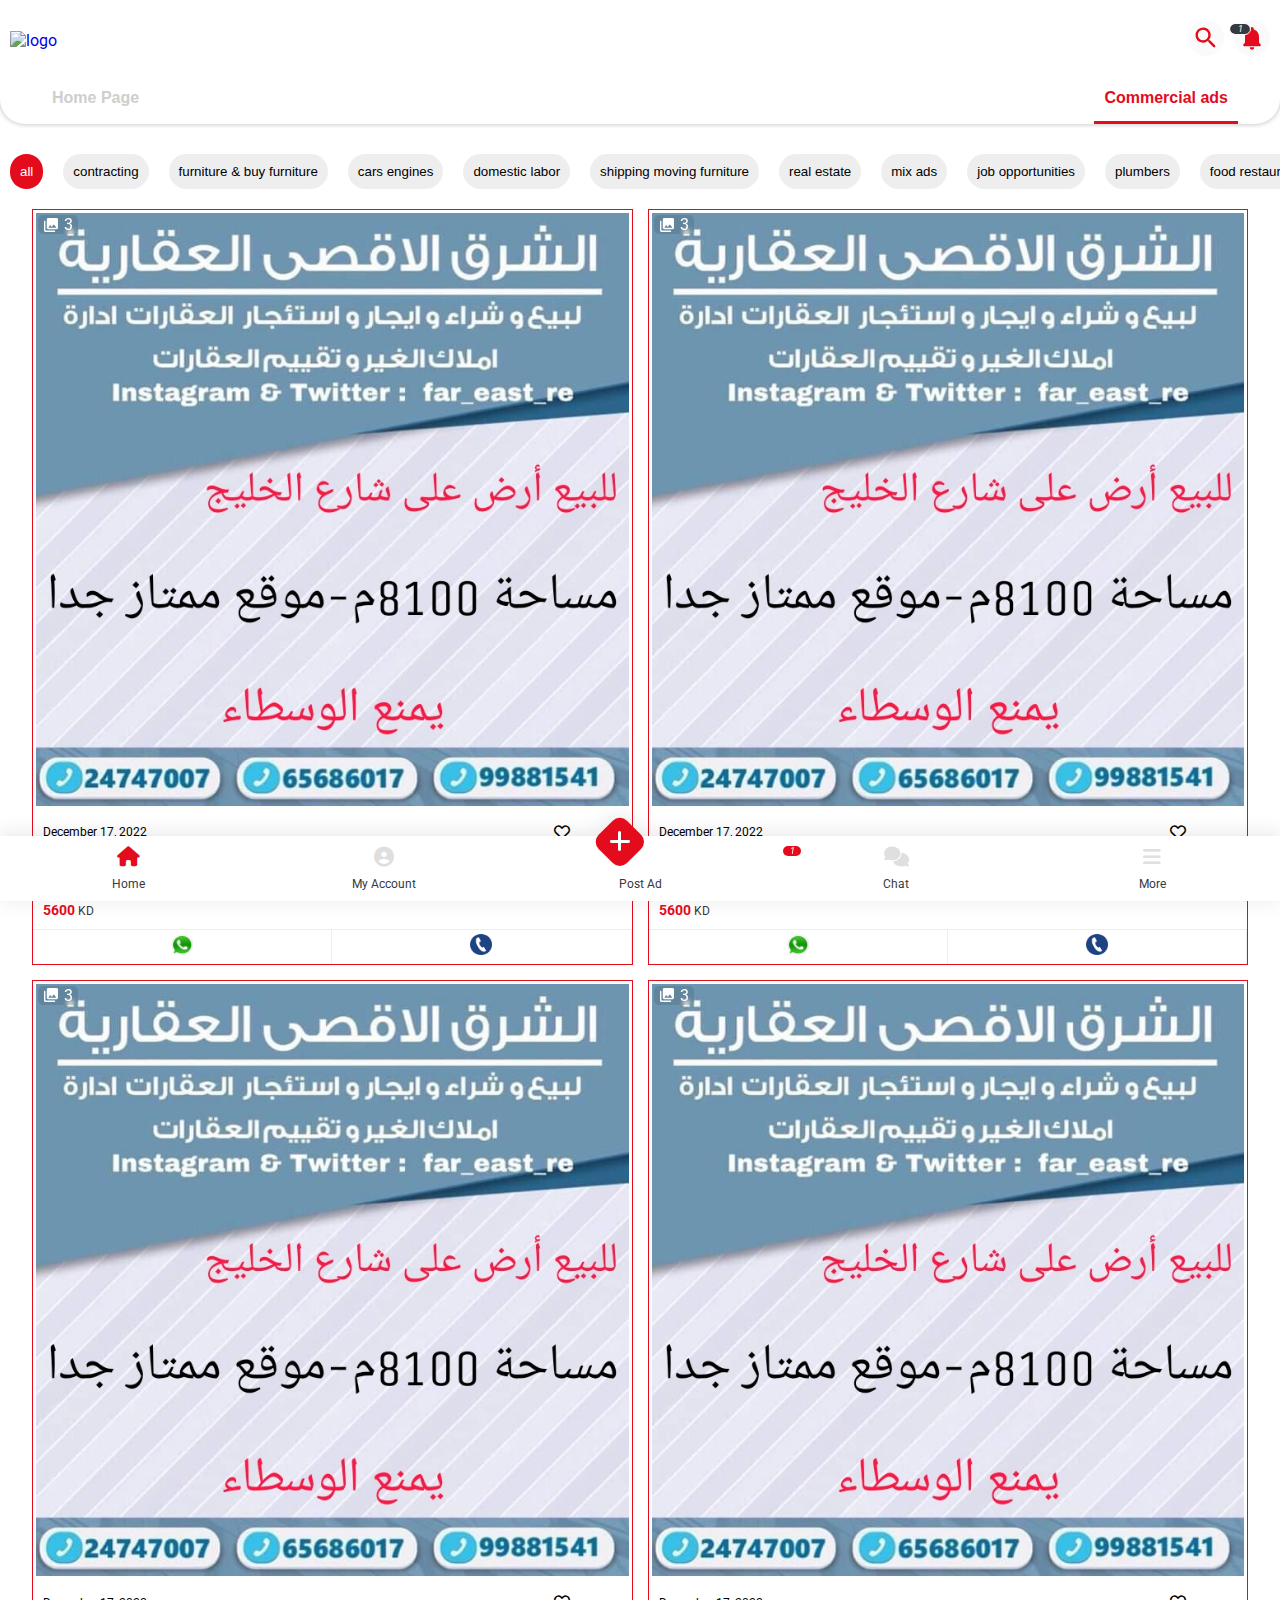
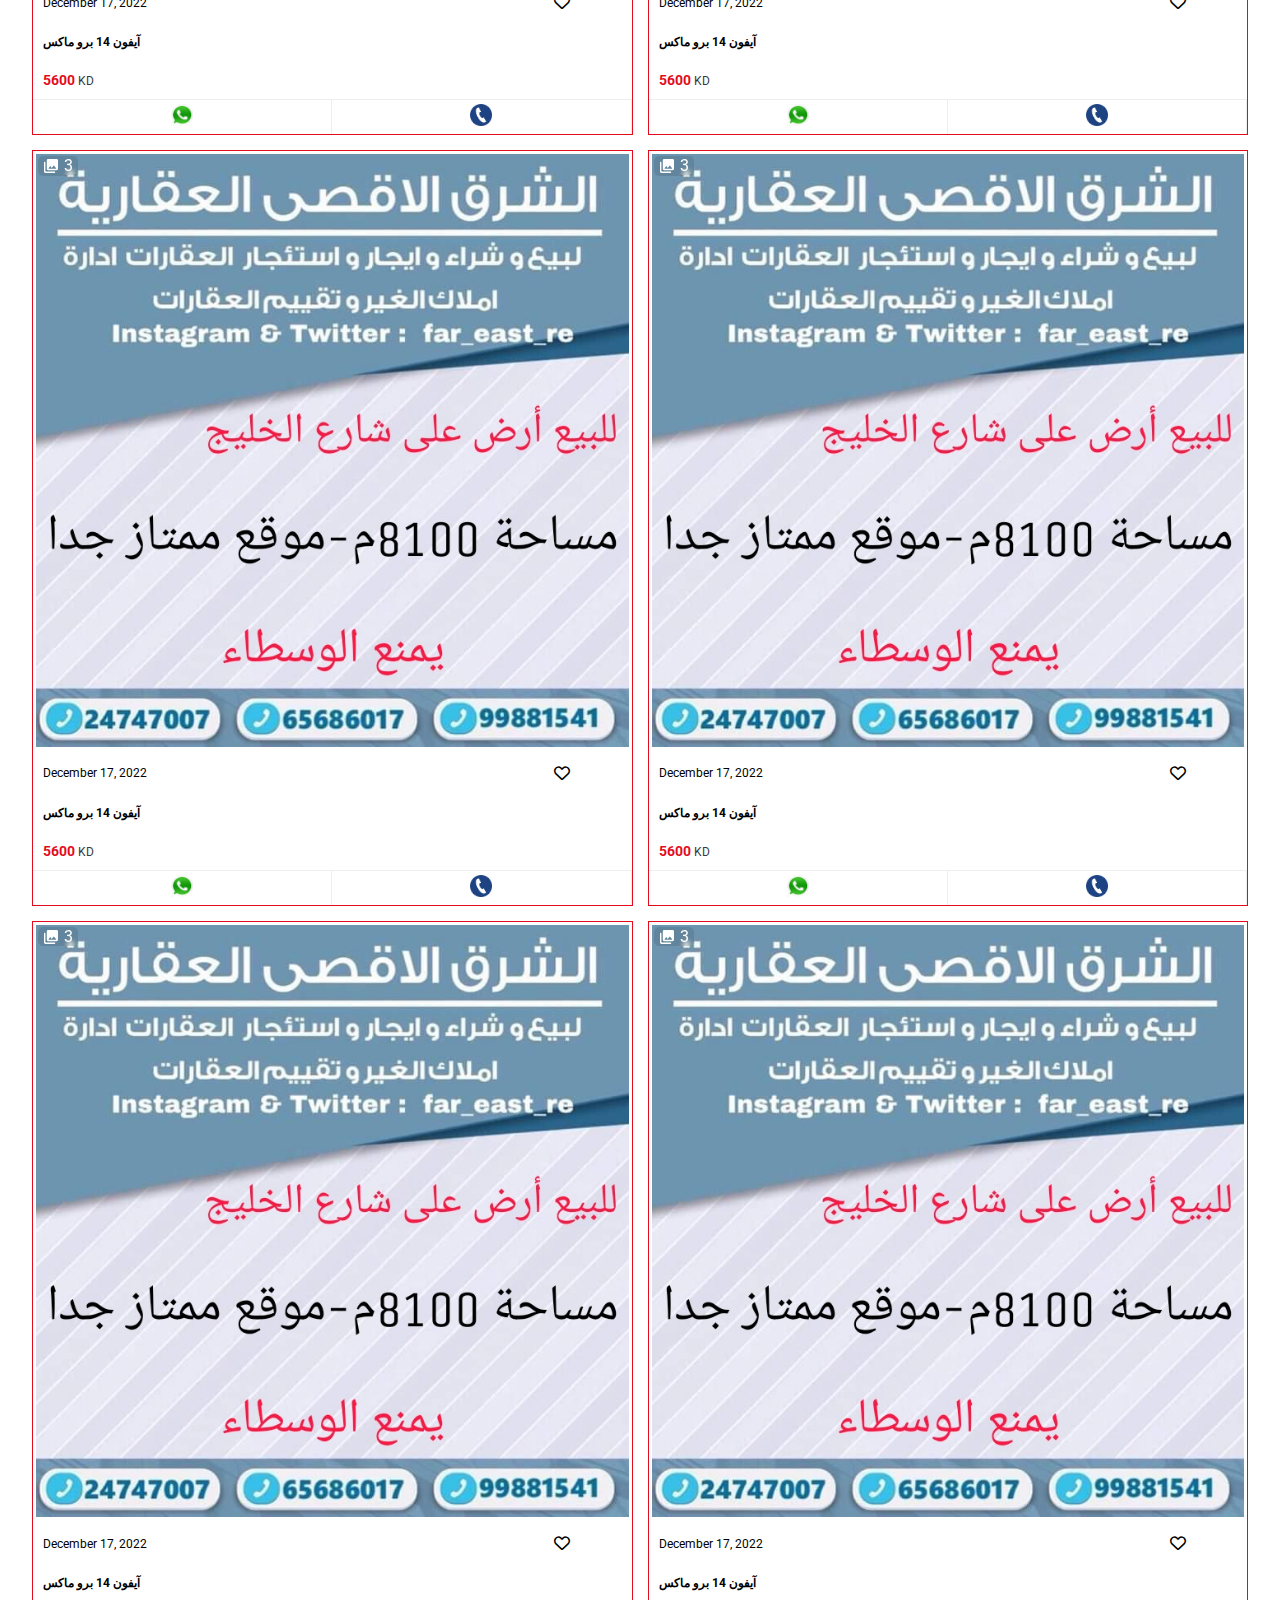
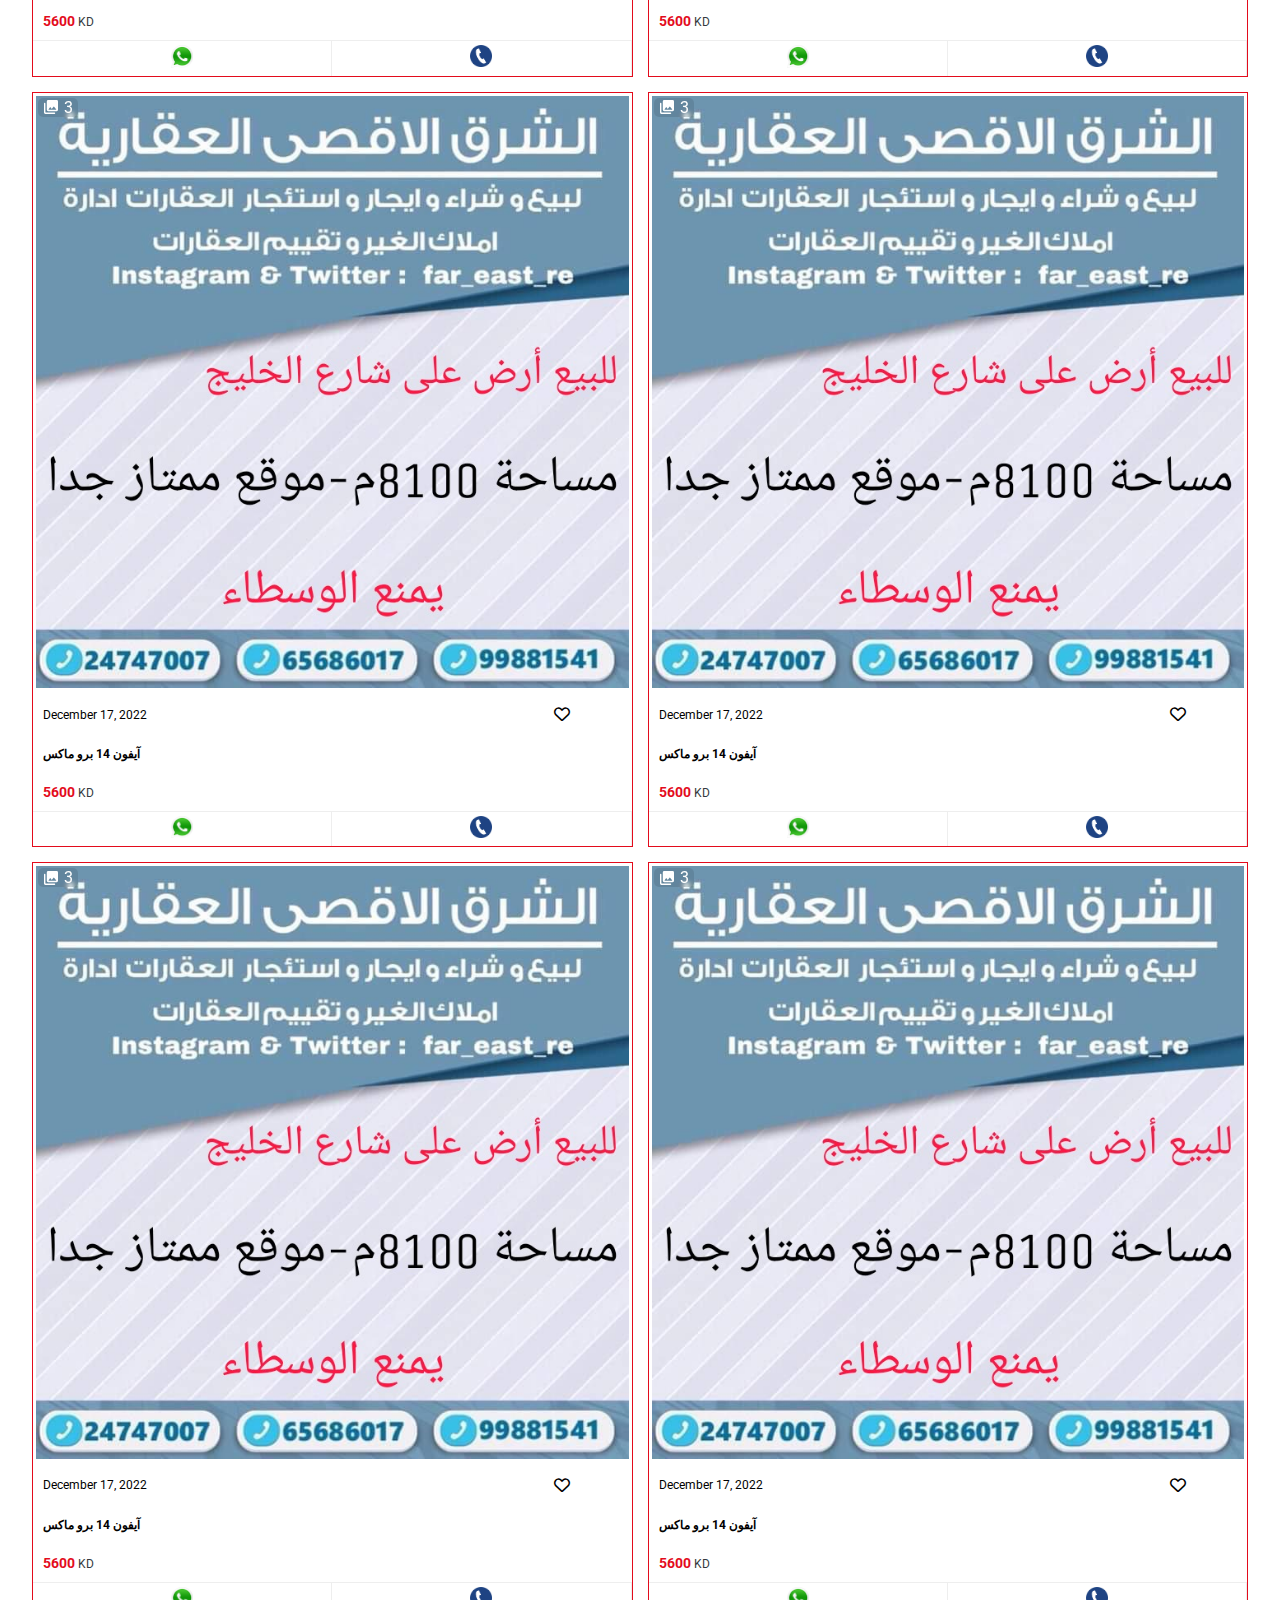
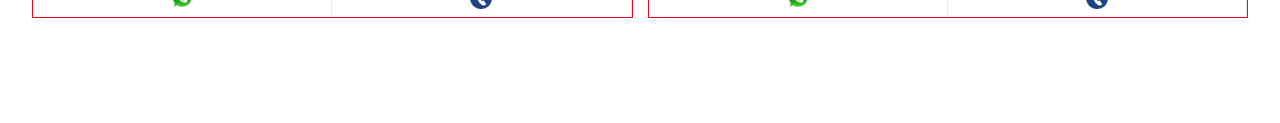
==== commercialAds.html @ 89611e68 "mobile-first design-push" ====
<!DOCTYPE html>
<html lang="en">

<head>
    <meta charset="UTF-8">
    <meta http-equiv="X-UA-Compatible" content="IE=edge">
    <meta name="viewport" content="width=device-width, initial-scale=1.0">
    <meta name="description" content="">
    <meta name="keywords" content="">
    <meta http-equiv="Content-Type" content="text/html;charset=UTF-8">
    <link rel="shortcut icon" href="images/icon/logo.ico" type="image/x-icon">
    <!-- FontAwesome -->
    <link rel="stylesheet" href="fonts/fontawesome.min.css">
    <link rel="stylesheet" href="fonts/brands.min.css">
    <link rel="stylesheet" href="fonts/solid.min.css">
    <link rel="stylesheet" href="fonts/regular.min.css">
    <!-- GoogleFonts English-->
    <link rel="preconnect" href="https://fonts.googleapis.com">
    <link rel="preconnect" href="https://fonts.gstatic.com" crossorigin>
    <link href="https://fonts.googleapis.com/css2?family=Roboto:wght@400;500;700&display=swap" rel="stylesheet">
    <!-- Slik -->
    <link rel="stylesheet" href="css/slick.css">
    <link rel="stylesheet" href="css/slick-theme.css">
    <!-- Style -->
    <link rel="stylesheet" href="css/main.css">
    <link rel="stylesheet" href="css/responsive.css">
    <title>Sample</title>
</head>

<body>
    <!-- Header Small View -->
    <header class="smViewHeader">
        <div class="container">
            <div class="top">
                <div class="logo"><a href="index.html"><img
                            src="https://eg.waseet.net/common-assets/img/logo/en-wasset-logo.svg" alt="logo"></a>
                </div>
                <div class="icon_smView">
                    <div class="search_icon"><a href=""><img src="images/icon/search.svg" alt="search"></a> </div>
                    <div class="notifiction_icon"><a href=""> <img src="images/icon/bell.svg" alt="bell"></a>
                        <div class="not-count">1</div>
                    </div>
                </div>
            </div>
            <div class="headerTaps">
                <!-- Tab links -->
                <div class="tab">
                    <button class="tablinks" onclick="window.location='index.html';showPageContent(event);">Home Page
                    </button>

                </div>
                <div id="commercialPageTap" class="tab">
                    <button class="tablinks activeTapHomePage"
                        onclick="window.location='commercialAds.html';showPageContent(event);">Commercial
                        ads</button>
                </div>
            </div>
        </div>
    </header><!-- Header Small View -->


    <section class="pageContentSection">
        <div class="pageContent">
            <!-- Commercial Page content -->
            <div id="commercial" class="tabcontent">
                <div class="comercial-taps">
                    <div class="comercial-taps-bar">
                        <button id="defaultOpenCommercialCat" class="comercial-taps activeCommercialTapLinks"
                            data-name="all" data-target="#all"
                            onclick="activeCommercialTapLinkshandler(event, 'all')">all</button>
                        <button class="comercial-taps" data-name="contracting" data-target="#contracting"
                            onclick="activeCommercialTapLinkshandler(event, 'contracting')">contracting</button>
                        <button class="comercial-taps" data-name="buyFurniture" data-target="#buyFurniture"
                            onclick="activeCommercialTapLinkshandler(event, 'buyFurniture')">furniture & buy
                            furniture</button>
                        <button class="comercial-taps" data-name="carsEngines" data-target="#carsEngines"
                            onclick="activeCommercialTapLinkshandler(event, 'carsEngines')">cars engines</button>
                        <button class="comercial-taps" data-name="domesticLabor" data-target="#domesticLabor"
                            onclick="activeCommercialTapLinkshandler(event, 'domesticLabor')">domestic labor</button>
                        <button class="comercial-taps" data-name="movingFurniture" data-target="#movingFurniture"
                            onclick="activeCommercialTapLinkshandler(event, 'movingFurniture')">shipping moving
                            furniture</button>
                        <button class="comercial-taps" data-name="realEstate" data-target="#realEstate"
                            onclick="activeCommercialTapLinkshandler(event, 'realEstate')">real estate</button>
                        <button class="comercial-taps" data-name="mixAds" data-target="#mixAds"
                            onclick="activeCommercialTapLinkshandler(event, 'mixAds')">mix
                            ads</button>
                        <button class="comercial-taps" data-name="jobOpportunities" data-target="#jobOpportunities"
                            onclick="activeCommercialTapLinkshandler(event, 'jobOpportunities')">job
                            opportunities</button>
                        <button class="comercial-taps" data-name="plumbers" data-target="#plumbers"
                            onclick="activeCommercialTapLinkshandler(event, 'plumbers')">plumbers</button>
                        <button class="comercial-taps" data-name="foodRestaurants" data-target="#foodRestaurants"
                            onclick="activeCommercialTapLinkshandler(event, 'foodRestaurants')">food
                            restaurants</button>
                        <button class="comercial-taps" data-name="sterilizeandCleaning"
                            data-target="#sterilizeandCleaning"
                            onclick="activeCommercialTapLinkshandler(event, 'sterilizeandCleaning')">sterilizeand
                            cleaning</button>
                        <button class="comercial-taps" data-name="HardwareRepairAndConditioning"
                            data-target="#HardwareRepairAndConditioning"
                            onclick="activeCommercialTapLinkshandler(event, 'HardwareRepairAndConditioning')">Hardware
                            repair & conditioning</button>
                        <button class="comercial-taps" data-name="pestcontrol" data-target="#pestcontrol"
                            onclick="activeCommercialTapLinkshandler(event, 'pestcontrol')">pestcontrol</button>
                        <button class="comercial-taps" data-name="satelliteAndSurveillanceCameras"
                            data-target="#satelliteAndSurveillanceCameras"
                            onclick="activeCommercialTapLinkshandler(event, 'satelliteAndSurveillanceCameras')">satellite
                            and surveillance cameras</button>
                        <button class="comercial-taps" data-name="pigments" data-target="#pigments"
                            onclick="activeCommercialTapLinkshandler(event, 'pigments')">pigments</button>
                        <button class="comercial-taps" data-name="insulator" data-target="#insulator"
                            onclick="activeCommercialTapLinkshandler(event, 'insulator')">insulator</button>
                        <button class="comercial-taps" data-name="healthAndBeauty" data-target="#healthAndBeauty"
                            onclick="activeCommercialTapLinkshandler(event, 'healthAndBeauty')">health
                            and beauty</button>
                    </div>
                </div>
                <!-- <button id="slideBack" type="button" onclick="scrollL()">Prev</button>
                <button id="slide" type="button" onclick="scrollR()">Next</button> -->
                <div id="all" class="commercialtapContent">
                    <section class="commercialAdCard">
                        <div class="container">
                            <div class="cardItemGridContainer">
                                <div class="cardAdItem">
                                    <div class="cardAdItemborder">
                                        <div class="cardItemImg">
                                            <img src="images/ads/EquQ4h-W4AAQi5R.jpg" alt="">
                                            <div class="imgNum">
                                                <svg xmlns="http://www.w3.org/2000/svg" width="16" height="16"
                                                    viewBox="0 0 16 16">
                                                    <g id="collections_black_24dp" transform="translate(-2 -2)">
                                                        <path id="Path_27790" data-name="Path 27790" d="M0,0H16V16H0Z"
                                                            transform="translate(2 2)" fill="none" />
                                                        <path id="Path_27791" data-name="Path 27791"
                                                            d="M16,11.8V3.4A1.4,1.4,0,0,0,14.6,2H6.2A1.4,1.4,0,0,0,4.8,3.4v8.4a1.4,1.4,0,0,0,1.4,1.4h8.4A1.4,1.4,0,0,0,16,11.8ZM8.58,9.371,9.721,10.9l1.806-2.254a.35.35,0,0,1,.546,0l2.072,2.59a.349.349,0,0,1-.273.567H6.9a.35.35,0,0,1-.28-.56l1.4-1.869a.355.355,0,0,1,.56,0ZM2,5.5v9.1A1.4,1.4,0,0,0,3.4,16h9.1a.7.7,0,0,0,0-1.4H4.1a.7.7,0,0,1-.7-.7V5.5A.7.7,0,1,0,2,5.5Z"
                                                            transform="translate(1 1)" fill="#fff" />
                                                    </g>
                                                </svg>
                                                <span class="imgCount">3</span>
                                            </div>
                                        </div>
                                        <div class="stickyItemContent">
                                            <div class="stickyItemContentaddfavIco"><i class="fa-regular fa-heart"></i>
                                            </div>
                                            <div class="stickyItemContenttime">
                                                <p>December 17, 2022 </p>
                                            </div>
                                            <div class="stickyItemContentTitle">
                                                <h5>آيفون 14 برو ماكس</h5>
                                            </div>
                                            <div class="cardItemContentPrice">5600 <small>KD</small> </div>
                                        </div>
                                        <div class="stickyIteContact">
                                            <ul>
                                                <li>
                                                    <div class="whats"><a
                                                            href="https://wa.me/+201275611440?text=urlencodedtext"><img
                                                                src="images/icon/whatsapp_logo-2x.png" alt="">
                                                        </a></div>

                                                </li>
                                                <li>
                                                    <div class="call">
                                                        <a href="#"><img src="images/icon/call.png" alt=""></a>
                                                    </div>
                                                </li>
                                            </ul>
                                        </div>
                                    </div>
                                </div>
                                <div class="cardAdItem">
                                    <div class="cardAdItemborder">
                                        <div class="cardItemImg">
                                            <img src="images/ads/EquQ4h-W4AAQi5R.jpg" alt="">
                                            <div class="imgNum">
                                                <svg xmlns="http://www.w3.org/2000/svg" width="16" height="16"
                                                    viewBox="0 0 16 16">
                                                    <g id="collections_black_24dp" transform="translate(-2 -2)">
                                                        <path id="Path_27790" data-name="Path 27790" d="M0,0H16V16H0Z"
                                                            transform="translate(2 2)" fill="none" />
                                                        <path id="Path_27791" data-name="Path 27791"
                                                            d="M16,11.8V3.4A1.4,1.4,0,0,0,14.6,2H6.2A1.4,1.4,0,0,0,4.8,3.4v8.4a1.4,1.4,0,0,0,1.4,1.4h8.4A1.4,1.4,0,0,0,16,11.8ZM8.58,9.371,9.721,10.9l1.806-2.254a.35.35,0,0,1,.546,0l2.072,2.59a.349.349,0,0,1-.273.567H6.9a.35.35,0,0,1-.28-.56l1.4-1.869a.355.355,0,0,1,.56,0ZM2,5.5v9.1A1.4,1.4,0,0,0,3.4,16h9.1a.7.7,0,0,0,0-1.4H4.1a.7.7,0,0,1-.7-.7V5.5A.7.7,0,1,0,2,5.5Z"
                                                            transform="translate(1 1)" fill="#fff" />
                                                    </g>
                                                </svg>
                                                <span class="imgCount">3</span>
                                            </div>
                                        </div>
                                        <div class="stickyItemContent">
                                            <div class="stickyItemContentaddfavIco"><i class="fa-regular fa-heart"></i>
                                            </div>
                                            <div class="stickyItemContenttime">
                                                <p>December 17, 2022 </p>
                                            </div>
                                            <div class="stickyItemContentTitle">
                                                <h5>آيفون 14 برو ماكس</h5>
                                            </div>
                                            <div class="cardItemContentPrice">5600 <small>KD</small> </div>
                                        </div>
                                        <div class="stickyIteContact">
                                            <ul>
                                                <li>
                                                    <div class="whats"><a
                                                            href="https://wa.me/+201275611440?text=urlencodedtext"><img
                                                                src="images/icon/whatsapp_logo-2x.png" alt="">
                                                        </a></div>

                                                </li>
                                                <li>
                                                    <div class="call">
                                                        <a href="#"><img src="images/icon/call.png" alt=""></a>
                                                    </div>
                                                </li>
                                            </ul>
                                        </div>
                                    </div>
                                </div>
                                <div class="cardAdItem">
                                    <div class="cardAdItemborder">
                                        <div class="cardItemImg">
                                            <img src="images/ads/EquQ4h-W4AAQi5R.jpg" alt="">
                                            <div class="imgNum">
                                                <svg xmlns="http://www.w3.org/2000/svg" width="16" height="16"
                                                    viewBox="0 0 16 16">
                                                    <g id="collections_black_24dp" transform="translate(-2 -2)">
                                                        <path id="Path_27790" data-name="Path 27790" d="M0,0H16V16H0Z"
                                                            transform="translate(2 2)" fill="none" />
                                                        <path id="Path_27791" data-name="Path 27791"
                                                            d="M16,11.8V3.4A1.4,1.4,0,0,0,14.6,2H6.2A1.4,1.4,0,0,0,4.8,3.4v8.4a1.4,1.4,0,0,0,1.4,1.4h8.4A1.4,1.4,0,0,0,16,11.8ZM8.58,9.371,9.721,10.9l1.806-2.254a.35.35,0,0,1,.546,0l2.072,2.59a.349.349,0,0,1-.273.567H6.9a.35.35,0,0,1-.28-.56l1.4-1.869a.355.355,0,0,1,.56,0ZM2,5.5v9.1A1.4,1.4,0,0,0,3.4,16h9.1a.7.7,0,0,0,0-1.4H4.1a.7.7,0,0,1-.7-.7V5.5A.7.7,0,1,0,2,5.5Z"
                                                            transform="translate(1 1)" fill="#fff" />
                                                    </g>
                                                </svg>
                                                <span class="imgCount">3</span>
                                            </div>
                                        </div>
                                        <div class="stickyItemContent">
                                            <div class="stickyItemContentaddfavIco"><i class="fa-regular fa-heart"></i>
                                            </div>
                                            <div class="stickyItemContenttime">
                                                <p>December 17, 2022 </p>
                                            </div>
                                            <div class="stickyItemContentTitle">
                                                <h5>آيفون 14 برو ماكس</h5>
                                            </div>
                                            <div class="cardItemContentPrice">5600 <small>KD</small> </div>
                                        </div>
                                        <div class="stickyIteContact">
                                            <ul>
                                                <li>
                                                    <div class="whats"><a
                                                            href="https://wa.me/+201275611440?text=urlencodedtext"><img
                                                                src="images/icon/whatsapp_logo-2x.png" alt="">
                                                        </a></div>

                                                </li>
                                                <li>
                                                    <div class="call">
                                                        <a href="#"><img src="images/icon/call.png" alt=""></a>
                                                    </div>
                                                </li>
                                            </ul>
                                        </div>
                                    </div>
                                </div>
                                <div class="cardAdItem">
                                    <div class="cardAdItemborder">
                                        <div class="cardItemImg">
                                            <img src="images/ads/EquQ4h-W4AAQi5R.jpg" alt="">
                                            <div class="imgNum">
                                                <svg xmlns="http://www.w3.org/2000/svg" width="16" height="16"
                                                    viewBox="0 0 16 16">
                                                    <g id="collections_black_24dp" transform="translate(-2 -2)">
                                                        <path id="Path_27790" data-name="Path 27790" d="M0,0H16V16H0Z"
                                                            transform="translate(2 2)" fill="none" />
                                                        <path id="Path_27791" data-name="Path 27791"
                                                            d="M16,11.8V3.4A1.4,1.4,0,0,0,14.6,2H6.2A1.4,1.4,0,0,0,4.8,3.4v8.4a1.4,1.4,0,0,0,1.4,1.4h8.4A1.4,1.4,0,0,0,16,11.8ZM8.58,9.371,9.721,10.9l1.806-2.254a.35.35,0,0,1,.546,0l2.072,2.59a.349.349,0,0,1-.273.567H6.9a.35.35,0,0,1-.28-.56l1.4-1.869a.355.355,0,0,1,.56,0ZM2,5.5v9.1A1.4,1.4,0,0,0,3.4,16h9.1a.7.7,0,0,0,0-1.4H4.1a.7.7,0,0,1-.7-.7V5.5A.7.7,0,1,0,2,5.5Z"
                                                            transform="translate(1 1)" fill="#fff" />
                                                    </g>
                                                </svg>
                                                <span class="imgCount">3</span>
                                            </div>
                                        </div>
                                        <div class="stickyItemContent">
                                            <div class="stickyItemContentaddfavIco"><i class="fa-regular fa-heart"></i>
                                            </div>
                                            <div class="stickyItemContenttime">
                                                <p>December 17, 2022 </p>
                                            </div>
                                            <div class="stickyItemContentTitle">
                                                <h5>آيفون 14 برو ماكس</h5>
                                            </div>
                                            <div class="cardItemContentPrice">5600 <small>KD</small> </div>
                                        </div>
                                        <div class="stickyIteContact">
                                            <ul>
                                                <li>
                                                    <div class="whats"><a
                                                            href="https://wa.me/+201275611440?text=urlencodedtext"><img
                                                                src="images/icon/whatsapp_logo-2x.png" alt="">
                                                        </a></div>

                                                </li>
                                                <li>
                                                    <div class="call">
                                                        <a href="#"><img src="images/icon/call.png" alt=""></a>
                                                    </div>
                                                </li>
                                            </ul>
                                        </div>
                                    </div>
                                </div>
                                <div class="cardAdItem">
                                    <div class="cardAdItemborder">
                                        <div class="cardItemImg">
                                            <img src="images/ads/EquQ4h-W4AAQi5R.jpg" alt="">
                                            <div class="imgNum">
                                                <svg xmlns="http://www.w3.org/2000/svg" width="16" height="16"
                                                    viewBox="0 0 16 16">
                                                    <g id="collections_black_24dp" transform="translate(-2 -2)">
                                                        <path id="Path_27790" data-name="Path 27790" d="M0,0H16V16H0Z"
                                                            transform="translate(2 2)" fill="none" />
                                                        <path id="Path_27791" data-name="Path 27791"
                                                            d="M16,11.8V3.4A1.4,1.4,0,0,0,14.6,2H6.2A1.4,1.4,0,0,0,4.8,3.4v8.4a1.4,1.4,0,0,0,1.4,1.4h8.4A1.4,1.4,0,0,0,16,11.8ZM8.58,9.371,9.721,10.9l1.806-2.254a.35.35,0,0,1,.546,0l2.072,2.59a.349.349,0,0,1-.273.567H6.9a.35.35,0,0,1-.28-.56l1.4-1.869a.355.355,0,0,1,.56,0ZM2,5.5v9.1A1.4,1.4,0,0,0,3.4,16h9.1a.7.7,0,0,0,0-1.4H4.1a.7.7,0,0,1-.7-.7V5.5A.7.7,0,1,0,2,5.5Z"
                                                            transform="translate(1 1)" fill="#fff" />
                                                    </g>
                                                </svg>
                                                <span class="imgCount">3</span>
                                            </div>
                                        </div>
                                        <div class="stickyItemContent">
                                            <div class="stickyItemContentaddfavIco"><i class="fa-regular fa-heart"></i>
                                            </div>
                                            <div class="stickyItemContenttime">
                                                <p>December 17, 2022 </p>
                                            </div>
                                            <div class="stickyItemContentTitle">
                                                <h5>آيفون 14 برو ماكس</h5>
                                            </div>
                                            <div class="cardItemContentPrice">5600 <small>KD</small> </div>
                                        </div>
                                        <div class="stickyIteContact">
                                            <ul>
                                                <li>
                                                    <div class="whats"><a
                                                            href="https://wa.me/+201275611440?text=urlencodedtext"><img
                                                                src="images/icon/whatsapp_logo-2x.png" alt="">
                                                        </a></div>

                                                </li>
                                                <li>
                                                    <div class="call">
                                                        <a href="#"><img src="images/icon/call.png" alt=""></a>
                                                    </div>
                                                </li>
                                            </ul>
                                        </div>
                                    </div>
                                </div>
                                <div class="cardAdItem">
                                    <div class="cardAdItemborder">
                                        <div class="cardItemImg">
                                            <img src="images/ads/EquQ4h-W4AAQi5R.jpg" alt="">
                                            <div class="imgNum">
                                                <svg xmlns="http://www.w3.org/2000/svg" width="16" height="16"
                                                    viewBox="0 0 16 16">
                                                    <g id="collections_black_24dp" transform="translate(-2 -2)">
                                                        <path id="Path_27790" data-name="Path 27790" d="M0,0H16V16H0Z"
                                                            transform="translate(2 2)" fill="none" />
                                                        <path id="Path_27791" data-name="Path 27791"
                                                            d="M16,11.8V3.4A1.4,1.4,0,0,0,14.6,2H6.2A1.4,1.4,0,0,0,4.8,3.4v8.4a1.4,1.4,0,0,0,1.4,1.4h8.4A1.4,1.4,0,0,0,16,11.8ZM8.58,9.371,9.721,10.9l1.806-2.254a.35.35,0,0,1,.546,0l2.072,2.59a.349.349,0,0,1-.273.567H6.9a.35.35,0,0,1-.28-.56l1.4-1.869a.355.355,0,0,1,.56,0ZM2,5.5v9.1A1.4,1.4,0,0,0,3.4,16h9.1a.7.7,0,0,0,0-1.4H4.1a.7.7,0,0,1-.7-.7V5.5A.7.7,0,1,0,2,5.5Z"
                                                            transform="translate(1 1)" fill="#fff" />
                                                    </g>
                                                </svg>
                                                <span class="imgCount">3</span>
                                            </div>
                                        </div>
                                        <div class="stickyItemContent">
                                            <div class="stickyItemContentaddfavIco"><i class="fa-regular fa-heart"></i>
                                            </div>
                                            <div class="stickyItemContenttime">
                                                <p>December 17, 2022 </p>
                                            </div>
                                            <div class="stickyItemContentTitle">
                                                <h5>آيفون 14 برو ماكس</h5>
                                            </div>
                                            <div class="cardItemContentPrice">5600 <small>KD</small> </div>
                                        </div>
                                        <div class="stickyIteContact">
                                            <ul>
                                                <li>
                                                    <div class="whats"><a
                                                            href="https://wa.me/+201275611440?text=urlencodedtext"><img
                                                                src="images/icon/whatsapp_logo-2x.png" alt="">
                                                        </a></div>

                                                </li>
                                                <li>
                                                    <div class="call">
                                                        <a href="#"><img src="images/icon/call.png" alt=""></a>
                                                    </div>
                                                </li>
                                            </ul>
                                        </div>
                                    </div>
                                </div>
                                <div class="cardAdItem">
                                    <div class="cardAdItemborder">
                                        <div class="cardItemImg">
                                            <img src="images/ads/EquQ4h-W4AAQi5R.jpg" alt="">
                                            <div class="imgNum">
                                                <svg xmlns="http://www.w3.org/2000/svg" width="16" height="16"
                                                    viewBox="0 0 16 16">
                                                    <g id="collections_black_24dp" transform="translate(-2 -2)">
                                                        <path id="Path_27790" data-name="Path 27790" d="M0,0H16V16H0Z"
                                                            transform="translate(2 2)" fill="none" />
                                                        <path id="Path_27791" data-name="Path 27791"
                                                            d="M16,11.8V3.4A1.4,1.4,0,0,0,14.6,2H6.2A1.4,1.4,0,0,0,4.8,3.4v8.4a1.4,1.4,0,0,0,1.4,1.4h8.4A1.4,1.4,0,0,0,16,11.8ZM8.58,9.371,9.721,10.9l1.806-2.254a.35.35,0,0,1,.546,0l2.072,2.59a.349.349,0,0,1-.273.567H6.9a.35.35,0,0,1-.28-.56l1.4-1.869a.355.355,0,0,1,.56,0ZM2,5.5v9.1A1.4,1.4,0,0,0,3.4,16h9.1a.7.7,0,0,0,0-1.4H4.1a.7.7,0,0,1-.7-.7V5.5A.7.7,0,1,0,2,5.5Z"
                                                            transform="translate(1 1)" fill="#fff" />
                                                    </g>
                                                </svg>
                                                <span class="imgCount">3</span>
                                            </div>
                                        </div>
                                        <div class="stickyItemContent">
                                            <div class="stickyItemContentaddfavIco"><i class="fa-regular fa-heart"></i>
                                            </div>
                                            <div class="stickyItemContenttime">
                                                <p>December 17, 2022 </p>
                                            </div>
                                            <div class="stickyItemContentTitle">
                                                <h5>آيفون 14 برو ماكس</h5>
                                            </div>
                                            <div class="cardItemContentPrice">5600 <small>KD</small> </div>
                                        </div>
                                        <div class="stickyIteContact">
                                            <ul>
                                                <li>
                                                    <div class="whats"><a
                                                            href="https://wa.me/+201275611440?text=urlencodedtext"><img
                                                                src="images/icon/whatsapp_logo-2x.png" alt="">
                                                        </a></div>

                                                </li>
                                                <li>
                                                    <div class="call">
                                                        <a href="#"><img src="images/icon/call.png" alt=""></a>
                                                    </div>
                                                </li>
                                            </ul>
                                        </div>
                                    </div>
                                </div>
                                <div class="cardAdItem">
                                    <div class="cardAdItemborder">
                                        <div class="cardItemImg">
                                            <img src="images/ads/EquQ4h-W4AAQi5R.jpg" alt="">
                                            <div class="imgNum">
                                                <svg xmlns="http://www.w3.org/2000/svg" width="16" height="16"
                                                    viewBox="0 0 16 16">
                                                    <g id="collections_black_24dp" transform="translate(-2 -2)">
                                                        <path id="Path_27790" data-name="Path 27790" d="M0,0H16V16H0Z"
                                                            transform="translate(2 2)" fill="none" />
                                                        <path id="Path_27791" data-name="Path 27791"
                                                            d="M16,11.8V3.4A1.4,1.4,0,0,0,14.6,2H6.2A1.4,1.4,0,0,0,4.8,3.4v8.4a1.4,1.4,0,0,0,1.4,1.4h8.4A1.4,1.4,0,0,0,16,11.8ZM8.58,9.371,9.721,10.9l1.806-2.254a.35.35,0,0,1,.546,0l2.072,2.59a.349.349,0,0,1-.273.567H6.9a.35.35,0,0,1-.28-.56l1.4-1.869a.355.355,0,0,1,.56,0ZM2,5.5v9.1A1.4,1.4,0,0,0,3.4,16h9.1a.7.7,0,0,0,0-1.4H4.1a.7.7,0,0,1-.7-.7V5.5A.7.7,0,1,0,2,5.5Z"
                                                            transform="translate(1 1)" fill="#fff" />
                                                    </g>
                                                </svg>
                                                <span class="imgCount">3</span>
                                            </div>
                                        </div>
                                        <div class="stickyItemContent">
                                            <div class="stickyItemContentaddfavIco"><i class="fa-regular fa-heart"></i>
                                            </div>
                                            <div class="stickyItemContenttime">
                                                <p>December 17, 2022 </p>
                                            </div>
                                            <div class="stickyItemContentTitle">
                                                <h5>آيفون 14 برو ماكس</h5>
                                            </div>
                                            <div class="cardItemContentPrice">5600 <small>KD</small> </div>
                                        </div>
                                        <div class="stickyIteContact">
                                            <ul>
                                                <li>
                                                    <div class="whats"><a
                                                            href="https://wa.me/+201275611440?text=urlencodedtext"><img
                                                                src="images/icon/whatsapp_logo-2x.png" alt="">
                                                        </a></div>

                                                </li>
                                                <li>
                                                    <div class="call">
                                                        <a href="#"><img src="images/icon/call.png" alt=""></a>
                                                    </div>
                                                </li>
                                            </ul>
                                        </div>
                                    </div>
                                </div>
                                <div class="cardAdItem">
                                    <div class="cardAdItemborder">
                                        <div class="cardItemImg">
                                            <img src="images/ads/EquQ4h-W4AAQi5R.jpg" alt="">
                                            <div class="imgNum">
                                                <svg xmlns="http://www.w3.org/2000/svg" width="16" height="16"
                                                    viewBox="0 0 16 16">
                                                    <g id="collections_black_24dp" transform="translate(-2 -2)">
                                                        <path id="Path_27790" data-name="Path 27790" d="M0,0H16V16H0Z"
                                                            transform="translate(2 2)" fill="none" />
                                                        <path id="Path_27791" data-name="Path 27791"
                                                            d="M16,11.8V3.4A1.4,1.4,0,0,0,14.6,2H6.2A1.4,1.4,0,0,0,4.8,3.4v8.4a1.4,1.4,0,0,0,1.4,1.4h8.4A1.4,1.4,0,0,0,16,11.8ZM8.58,9.371,9.721,10.9l1.806-2.254a.35.35,0,0,1,.546,0l2.072,2.59a.349.349,0,0,1-.273.567H6.9a.35.35,0,0,1-.28-.56l1.4-1.869a.355.355,0,0,1,.56,0ZM2,5.5v9.1A1.4,1.4,0,0,0,3.4,16h9.1a.7.7,0,0,0,0-1.4H4.1a.7.7,0,0,1-.7-.7V5.5A.7.7,0,1,0,2,5.5Z"
                                                            transform="translate(1 1)" fill="#fff" />
                                                    </g>
                                                </svg>
                                                <span class="imgCount">3</span>
                                            </div>
                                        </div>
                                        <div class="stickyItemContent">
                                            <div class="stickyItemContentaddfavIco"><i class="fa-regular fa-heart"></i>
                                            </div>
                                            <div class="stickyItemContenttime">
                                                <p>December 17, 2022 </p>
                                            </div>
                                            <div class="stickyItemContentTitle">
                                                <h5>آيفون 14 برو ماكس</h5>
                                            </div>
                                            <div class="cardItemContentPrice">5600 <small>KD</small> </div>
                                        </div>
                                        <div class="stickyIteContact">
                                            <ul>
                                                <li>
                                                    <div class="whats"><a
                                                            href="https://wa.me/+201275611440?text=urlencodedtext"><img
                                                                src="images/icon/whatsapp_logo-2x.png" alt="">
                                                        </a></div>

                                                </li>
                                                <li>
                                                    <div class="call">
                                                        <a href="#"><img src="images/icon/call.png" alt=""></a>
                                                    </div>
                                                </li>
                                            </ul>
                                        </div>
                                    </div>
                                </div>
                                <div class="cardAdItem">
                                    <div class="cardAdItemborder">
                                        <div class="cardItemImg">
                                            <img src="images/ads/EquQ4h-W4AAQi5R.jpg" alt="">
                                            <div class="imgNum">
                                                <svg xmlns="http://www.w3.org/2000/svg" width="16" height="16"
                                                    viewBox="0 0 16 16">
                                                    <g id="collections_black_24dp" transform="translate(-2 -2)">
                                                        <path id="Path_27790" data-name="Path 27790" d="M0,0H16V16H0Z"
                                                            transform="translate(2 2)" fill="none" />
                                                        <path id="Path_27791" data-name="Path 27791"
                                                            d="M16,11.8V3.4A1.4,1.4,0,0,0,14.6,2H6.2A1.4,1.4,0,0,0,4.8,3.4v8.4a1.4,1.4,0,0,0,1.4,1.4h8.4A1.4,1.4,0,0,0,16,11.8ZM8.58,9.371,9.721,10.9l1.806-2.254a.35.35,0,0,1,.546,0l2.072,2.59a.349.349,0,0,1-.273.567H6.9a.35.35,0,0,1-.28-.56l1.4-1.869a.355.355,0,0,1,.56,0ZM2,5.5v9.1A1.4,1.4,0,0,0,3.4,16h9.1a.7.7,0,0,0,0-1.4H4.1a.7.7,0,0,1-.7-.7V5.5A.7.7,0,1,0,2,5.5Z"
                                                            transform="translate(1 1)" fill="#fff" />
                                                    </g>
                                                </svg>
                                                <span class="imgCount">3</span>
                                            </div>
                                        </div>
                                        <div class="stickyItemContent">
                                            <div class="stickyItemContentaddfavIco"><i class="fa-regular fa-heart"></i>
                                            </div>
                                            <div class="stickyItemContenttime">
                                                <p>December 17, 2022 </p>
                                            </div>
                                            <div class="stickyItemContentTitle">
                                                <h5>آيفون 14 برو ماكس</h5>
                                            </div>
                                            <div class="cardItemContentPrice">5600 <small>KD</small> </div>
                                        </div>
                                        <div class="stickyIteContact">
                                            <ul>
                                                <li>
                                                    <div class="whats"><a
                                                            href="https://wa.me/+201275611440?text=urlencodedtext"><img
                                                                src="images/icon/whatsapp_logo-2x.png" alt="">
                                                        </a></div>

                                                </li>
                                                <li>
                                                    <div class="call">
                                                        <a href="#"><img src="images/icon/call.png" alt=""></a>
                                                    </div>
                                                </li>
                                            </ul>
                                        </div>
                                    </div>
                                </div>
                                <div class="cardAdItem">
                                    <div class="cardAdItemborder">
                                        <div class="cardItemImg">
                                            <img src="images/ads/EquQ4h-W4AAQi5R.jpg" alt="">
                                            <div class="imgNum">
                                                <svg xmlns="http://www.w3.org/2000/svg" width="16" height="16"
                                                    viewBox="0 0 16 16">
                                                    <g id="collections_black_24dp" transform="translate(-2 -2)">
                                                        <path id="Path_27790" data-name="Path 27790" d="M0,0H16V16H0Z"
                                                            transform="translate(2 2)" fill="none" />
                                                        <path id="Path_27791" data-name="Path 27791"
                                                            d="M16,11.8V3.4A1.4,1.4,0,0,0,14.6,2H6.2A1.4,1.4,0,0,0,4.8,3.4v8.4a1.4,1.4,0,0,0,1.4,1.4h8.4A1.4,1.4,0,0,0,16,11.8ZM8.58,9.371,9.721,10.9l1.806-2.254a.35.35,0,0,1,.546,0l2.072,2.59a.349.349,0,0,1-.273.567H6.9a.35.35,0,0,1-.28-.56l1.4-1.869a.355.355,0,0,1,.56,0ZM2,5.5v9.1A1.4,1.4,0,0,0,3.4,16h9.1a.7.7,0,0,0,0-1.4H4.1a.7.7,0,0,1-.7-.7V5.5A.7.7,0,1,0,2,5.5Z"
                                                            transform="translate(1 1)" fill="#fff" />
                                                    </g>
                                                </svg>
                                                <span class="imgCount">3</span>
                                            </div>
                                        </div>
                                        <div class="stickyItemContent">
                                            <div class="stickyItemContentaddfavIco"><i class="fa-regular fa-heart"></i>
                                            </div>
                                            <div class="stickyItemContenttime">
                                                <p>December 17, 2022 </p>
                                            </div>
                                            <div class="stickyItemContentTitle">
                                                <h5>آيفون 14 برو ماكس</h5>
                                            </div>
                                            <div class="cardItemContentPrice">5600 <small>KD</small> </div>
                                        </div>
                                        <div class="stickyIteContact">
                                            <ul>
                                                <li>
                                                    <div class="whats"><a
                                                            href="https://wa.me/+201275611440?text=urlencodedtext"><img
                                                                src="images/icon/whatsapp_logo-2x.png" alt="">
                                                        </a></div>

                                                </li>
                                                <li>
                                                    <div class="call">
                                                        <a href="#"><img src="images/icon/call.png" alt=""></a>
                                                    </div>
                                                </li>
                                            </ul>
                                        </div>
                                    </div>
                                </div>
                                <div class="cardAdItem">
                                    <div class="cardAdItemborder">
                                        <div class="cardItemImg">
                                            <img src="images/ads/EquQ4h-W4AAQi5R.jpg" alt="">
                                            <div class="imgNum">
                                                <svg xmlns="http://www.w3.org/2000/svg" width="16" height="16"
                                                    viewBox="0 0 16 16">
                                                    <g id="collections_black_24dp" transform="translate(-2 -2)">
                                                        <path id="Path_27790" data-name="Path 27790" d="M0,0H16V16H0Z"
                                                            transform="translate(2 2)" fill="none" />
                                                        <path id="Path_27791" data-name="Path 27791"
                                                            d="M16,11.8V3.4A1.4,1.4,0,0,0,14.6,2H6.2A1.4,1.4,0,0,0,4.8,3.4v8.4a1.4,1.4,0,0,0,1.4,1.4h8.4A1.4,1.4,0,0,0,16,11.8ZM8.58,9.371,9.721,10.9l1.806-2.254a.35.35,0,0,1,.546,0l2.072,2.59a.349.349,0,0,1-.273.567H6.9a.35.35,0,0,1-.28-.56l1.4-1.869a.355.355,0,0,1,.56,0ZM2,5.5v9.1A1.4,1.4,0,0,0,3.4,16h9.1a.7.7,0,0,0,0-1.4H4.1a.7.7,0,0,1-.7-.7V5.5A.7.7,0,1,0,2,5.5Z"
                                                            transform="translate(1 1)" fill="#fff" />
                                                    </g>
                                                </svg>
                                                <span class="imgCount">3</span>
                                            </div>
                                        </div>
                                        <div class="stickyItemContent">
                                            <div class="stickyItemContentaddfavIco"><i class="fa-regular fa-heart"></i>
                                            </div>
                                            <div class="stickyItemContenttime">
                                                <p>December 17, 2022 </p>
                                            </div>
                                            <div class="stickyItemContentTitle">
                                                <h5>آيفون 14 برو ماكس</h5>
                                            </div>
                                            <div class="cardItemContentPrice">5600 <small>KD</small> </div>
                                        </div>
                                        <div class="stickyIteContact">
                                            <ul>
                                                <li>
                                                    <div class="whats"><a
                                                            href="https://wa.me/+201275611440?text=urlencodedtext"><img
                                                                src="images/icon/whatsapp_logo-2x.png" alt="">
                                                        </a></div>

                                                </li>
                                                <li>
                                                    <div class="call">
                                                        <a href="#"><img src="images/icon/call.png" alt=""></a>
                                                    </div>
                                                </li>
                                            </ul>
                                        </div>
                                    </div>
                                </div>
                            </div>

                        </div>
                    </section>
                </div>
                <div id="contracting" class="commercialtapContent">
                    <section class="commercialAdCard">
                        <div class="container">
                            <div class="cardItemGridContainer">
                                <div class="cardAdItem">
                                    <div class="cardAdItemborder">
                                        <div class="cardItemImg">
                                            <img src="images/ads/EpnDn-5XMAAPvH9.jpg" alt="">
                                            <div class="imgNum">
                                                <svg xmlns="http://www.w3.org/2000/svg" width="16" height="16"
                                                    viewBox="0 0 16 16">
                                                    <g id="collections_black_24dp" transform="translate(-2 -2)">
                                                        <path id="Path_27790" data-name="Path 27790" d="M0,0H16V16H0Z"
                                                            transform="translate(2 2)" fill="none" />
                                                        <path id="Path_27791" data-name="Path 27791"
                                                            d="M16,11.8V3.4A1.4,1.4,0,0,0,14.6,2H6.2A1.4,1.4,0,0,0,4.8,3.4v8.4a1.4,1.4,0,0,0,1.4,1.4h8.4A1.4,1.4,0,0,0,16,11.8ZM8.58,9.371,9.721,10.9l1.806-2.254a.35.35,0,0,1,.546,0l2.072,2.59a.349.349,0,0,1-.273.567H6.9a.35.35,0,0,1-.28-.56l1.4-1.869a.355.355,0,0,1,.56,0ZM2,5.5v9.1A1.4,1.4,0,0,0,3.4,16h9.1a.7.7,0,0,0,0-1.4H4.1a.7.7,0,0,1-.7-.7V5.5A.7.7,0,1,0,2,5.5Z"
                                                            transform="translate(1 1)" fill="#fff" />
                                                    </g>
                                                </svg>
                                                <span class="imgCount">3</span>
                                            </div>
                                        </div>
                                        <div class="stickyItemContent">
                                            <div class="stickyItemContentaddfavIco"><i class="fa-regular fa-heart"></i>
                                            </div>
                                            <div class="stickyItemContenttime">
                                                <p>December 17, 2022 </p>
                                            </div>
                                            <div class="stickyItemContentTitle">
                                                <h5>آيفون 14 برو ماكس</h5>
                                            </div>
                                            <div class="cardItemContentPrice">5600 <small>KD</small> </div>
                                        </div>
                                        <div class="stickyIteContact">
                                            <ul>
                                                <li>
                                                    <div class="whats"><a
                                                            href="https://wa.me/+201275611440?text=urlencodedtext"><img
                                                                src="images/icon/whatsapp_logo-2x.png" alt="">
                                                        </a></div>

                                                </li>
                                                <li>
                                                    <div class="call">
                                                        <a href="#"><img src="images/icon/call.png" alt=""></a>
                                                    </div>
                                                </li>
                                            </ul>
                                        </div>
                                    </div>
                                </div>
                                <div class="cardAdItem">
                                    <div class="cardAdItemborder">
                                        <div class="cardItemImg">
                                            <img src="images/ads/EpnDn-5XMAAPvH9.jpg" alt="">
                                            <div class="imgNum">
                                                <svg xmlns="http://www.w3.org/2000/svg" width="16" height="16"
                                                    viewBox="0 0 16 16">
                                                    <g id="collections_black_24dp" transform="translate(-2 -2)">
                                                        <path id="Path_27790" data-name="Path 27790" d="M0,0H16V16H0Z"
                                                            transform="translate(2 2)" fill="none" />
                                                        <path id="Path_27791" data-name="Path 27791"
                                                            d="M16,11.8V3.4A1.4,1.4,0,0,0,14.6,2H6.2A1.4,1.4,0,0,0,4.8,3.4v8.4a1.4,1.4,0,0,0,1.4,1.4h8.4A1.4,1.4,0,0,0,16,11.8ZM8.58,9.371,9.721,10.9l1.806-2.254a.35.35,0,0,1,.546,0l2.072,2.59a.349.349,0,0,1-.273.567H6.9a.35.35,0,0,1-.28-.56l1.4-1.869a.355.355,0,0,1,.56,0ZM2,5.5v9.1A1.4,1.4,0,0,0,3.4,16h9.1a.7.7,0,0,0,0-1.4H4.1a.7.7,0,0,1-.7-.7V5.5A.7.7,0,1,0,2,5.5Z"
                                                            transform="translate(1 1)" fill="#fff" />
                                                    </g>
                                                </svg>
                                                <span class="imgCount">3</span>
                                            </div>
                                        </div>
                                        <div class="stickyItemContent">
                                            <div class="stickyItemContentaddfavIco"><i class="fa-regular fa-heart"></i>
                                            </div>
                                            <div class="stickyItemContenttime">
                                                <p>December 17, 2022 </p>
                                            </div>
                                            <div class="stickyItemContentTitle">
                                                <h5>آيفون 14 برو ماكس</h5>
                                            </div>
                                            <div class="cardItemContentPrice">5600 <small>KD</small> </div>
                                        </div>
                                        <div class="stickyIteContact">
                                            <ul>
                                                <li>
                                                    <div class="whats"><a
                                                            href="https://wa.me/+201275611440?text=urlencodedtext"><img
                                                                src="images/icon/whatsapp_logo-2x.png" alt="">
                                                        </a></div>

                                                </li>
                                                <li>
                                                    <div class="call">
                                                        <a href="#"><img src="images/icon/call.png" alt=""></a>
                                                    </div>
                                                </li>
                                            </ul>
                                        </div>
                                    </div>
                                </div>
                                <div class="cardAdItem">
                                    <div class="cardAdItemborder">
                                        <div class="cardItemImg">
                                            <img src="images/ads/EpnDn-5XMAAPvH9.jpg" alt="Ads">
                                            <div class="imgNum">
                                                <svg xmlns="http://www.w3.org/2000/svg" width="16" height="16"
                                                    viewBox="0 0 16 16">
                                                    <g id="collections_black_24dp" transform="translate(-2 -2)">
                                                        <path id="Path_27790" data-name="Path 27790" d="M0,0H16V16H0Z"
                                                            transform="translate(2 2)" fill="none" />
                                                        <path id="Path_27791" data-name="Path 27791"
                                                            d="M16,11.8V3.4A1.4,1.4,0,0,0,14.6,2H6.2A1.4,1.4,0,0,0,4.8,3.4v8.4a1.4,1.4,0,0,0,1.4,1.4h8.4A1.4,1.4,0,0,0,16,11.8ZM8.58,9.371,9.721,10.9l1.806-2.254a.35.35,0,0,1,.546,0l2.072,2.59a.349.349,0,0,1-.273.567H6.9a.35.35,0,0,1-.28-.56l1.4-1.869a.355.355,0,0,1,.56,0ZM2,5.5v9.1A1.4,1.4,0,0,0,3.4,16h9.1a.7.7,0,0,0,0-1.4H4.1a.7.7,0,0,1-.7-.7V5.5A.7.7,0,1,0,2,5.5Z"
                                                            transform="translate(1 1)" fill="#fff" />
                                                    </g>
                                                </svg>
                                                <span class="imgCount">3</span>
                                            </div>
                                        </div>
                                        <div class="stickyItemContent">
                                            <div class="stickyItemContentaddfavIco"><i class="fa-regular fa-heart"></i>
                                            </div>
                                            <div class="stickyItemContenttime">
                                                <p>December 17, 2022 </p>
                                            </div>
                                            <div class="stickyItemContentTitle">
                                                <h5>آيفون 14 برو ماكس</h5>
                                            </div>
                                            <div class="cardItemContentPrice">5600 <small>KD</small> </div>
                                        </div>
                                        <div class="stickyIteContact">
                                            <ul>
                                                <li>
                                                    <div class="whats"><a
                                                            href="https://wa.me/+201275611440?text=urlencodedtext"><img
                                                                src="images/icon/whatsapp_logo-2x.png" alt="">
                                                        </a></div>

                                                </li>
                                                <li>
                                                    <div class="call">
                                                        <a href="#"><img src="images/icon/call.png" alt=""></a>
                                                    </div>
                                                </li>
                                            </ul>
                                        </div>
                                    </div>
                                </div>
                                <div class="cardAdItem">
                                    <div class="cardAdItemborder">
                                        <div class="cardItemImg">
                                            <img src="images/ads/EpnDn-5XMAAPvH9.jpg" alt="Ads">
                                            <div class="imgNum">
                                                <svg xmlns="http://www.w3.org/2000/svg" width="16" height="16"
                                                    viewBox="0 0 16 16">
                                                    <g id="collections_black_24dp" transform="translate(-2 -2)">
                                                        <path id="Path_27790" data-name="Path 27790" d="M0,0H16V16H0Z"
                                                            transform="translate(2 2)" fill="none" />
                                                        <path id="Path_27791" data-name="Path 27791"
                                                            d="M16,11.8V3.4A1.4,1.4,0,0,0,14.6,2H6.2A1.4,1.4,0,0,0,4.8,3.4v8.4a1.4,1.4,0,0,0,1.4,1.4h8.4A1.4,1.4,0,0,0,16,11.8ZM8.58,9.371,9.721,10.9l1.806-2.254a.35.35,0,0,1,.546,0l2.072,2.59a.349.349,0,0,1-.273.567H6.9a.35.35,0,0,1-.28-.56l1.4-1.869a.355.355,0,0,1,.56,0ZM2,5.5v9.1A1.4,1.4,0,0,0,3.4,16h9.1a.7.7,0,0,0,0-1.4H4.1a.7.7,0,0,1-.7-.7V5.5A.7.7,0,1,0,2,5.5Z"
                                                            transform="translate(1 1)" fill="#fff" />
                                                    </g>
                                                </svg>
                                                <span class="imgCount">3</span>
                                            </div>
                                        </div>
                                        <div class="stickyItemContent">
                                            <div class="stickyItemContentaddfavIco"><i class="fa-regular fa-heart"></i>
                                            </div>
                                            <div class="stickyItemContenttime">
                                                <p>December 17, 2022 </p>
                                            </div>
                                            <div class="stickyItemContentTitle">
                                                <h5>آيفون 14 برو ماكس</h5>
                                            </div>
                                            <div class="cardItemContentPrice">5600 <small>KD</small> </div>
                                        </div>
                                        <div class="stickyIteContact">
                                            <ul>
                                                <li>
                                                    <div class="whats"><a
                                                            href="https://wa.me/+201275611440?text=urlencodedtext"><img
                                                                src="images/icon/whatsapp_logo-2x.png" alt="">
                                                        </a></div>

                                                </li>
                                                <li>
                                                    <div class="call">
                                                        <a href="#"><img src="images/icon/call.png" alt=""></a>
                                                    </div>
                                                </li>
                                            </ul>
                                        </div>
                                    </div>
                                </div>
                                <div class="cardAdItem">
                                    <div class="cardAdItemborder">
                                        <div class="cardItemImg">
                                            <img src="images/ads/EpnDn-5XMAAPvH9.jpg" alt="">
                                            <div class="imgNum">
                                                <svg xmlns="http://www.w3.org/2000/svg" width="16" height="16"
                                                    viewBox="0 0 16 16">
                                                    <g id="collections_black_24dp" transform="translate(-2 -2)">
                                                        <path id="Path_27790" data-name="Path 27790" d="M0,0H16V16H0Z"
                                                            transform="translate(2 2)" fill="none" />
                                                        <path id="Path_27791" data-name="Path 27791"
                                                            d="M16,11.8V3.4A1.4,1.4,0,0,0,14.6,2H6.2A1.4,1.4,0,0,0,4.8,3.4v8.4a1.4,1.4,0,0,0,1.4,1.4h8.4A1.4,1.4,0,0,0,16,11.8ZM8.58,9.371,9.721,10.9l1.806-2.254a.35.35,0,0,1,.546,0l2.072,2.59a.349.349,0,0,1-.273.567H6.9a.35.35,0,0,1-.28-.56l1.4-1.869a.355.355,0,0,1,.56,0ZM2,5.5v9.1A1.4,1.4,0,0,0,3.4,16h9.1a.7.7,0,0,0,0-1.4H4.1a.7.7,0,0,1-.7-.7V5.5A.7.7,0,1,0,2,5.5Z"
                                                            transform="translate(1 1)" fill="#fff" />
                                                    </g>
                                                </svg>
                                                <span class="imgCount">3</span>
                                            </div>
                                        </div>
                                        <div class="stickyItemContent">
                                            <div class="stickyItemContentaddfavIco"><i class="fa-regular fa-heart"></i>
                                            </div>
                                            <div class="stickyItemContenttime">
                                                <p>December 17, 2022 </p>
                                            </div>
                                            <div class="stickyItemContentTitle">
                                                <h5>آيفون 14 برو ماكس</h5>
                                            </div>
                                            <div class="cardItemContentPrice">5600 <small>KD</small> </div>
                                        </div>
                                        <div class="stickyIteContact">
                                            <ul>
                                                <li>
                                                    <div class="whats"><a
                                                            href="https://wa.me/+201275611440?text=urlencodedtext"><img
                                                                src="images/icon/whatsapp_logo-2x.png" alt="">
                                                        </a></div>

                                                </li>
                                                <li>
                                                    <div class="call">
                                                        <a href="#"><img src="images/icon/call.png" alt=""></a>
                                                    </div>
                                                </li>
                                            </ul>
                                        </div>
                                    </div>
                                </div>
                                <div class="cardAdItem">
                                    <div class="cardAdItemborder">
                                        <div class="cardItemImg">
                                            <img src="images/ads/EpnDn-5XMAAPvH9.jpg" alt="">
                                            <div class="imgNum">
                                                <svg xmlns="http://www.w3.org/2000/svg" width="16" height="16"
                                                    viewBox="0 0 16 16">
                                                    <g id="collections_black_24dp" transform="translate(-2 -2)">
                                                        <path id="Path_27790" data-name="Path 27790" d="M0,0H16V16H0Z"
                                                            transform="translate(2 2)" fill="none" />
                                                        <path id="Path_27791" data-name="Path 27791"
                                                            d="M16,11.8V3.4A1.4,1.4,0,0,0,14.6,2H6.2A1.4,1.4,0,0,0,4.8,3.4v8.4a1.4,1.4,0,0,0,1.4,1.4h8.4A1.4,1.4,0,0,0,16,11.8ZM8.58,9.371,9.721,10.9l1.806-2.254a.35.35,0,0,1,.546,0l2.072,2.59a.349.349,0,0,1-.273.567H6.9a.35.35,0,0,1-.28-.56l1.4-1.869a.355.355,0,0,1,.56,0ZM2,5.5v9.1A1.4,1.4,0,0,0,3.4,16h9.1a.7.7,0,0,0,0-1.4H4.1a.7.7,0,0,1-.7-.7V5.5A.7.7,0,1,0,2,5.5Z"
                                                            transform="translate(1 1)" fill="#fff" />
                                                    </g>
                                                </svg>
                                                <span class="imgCount">3</span>
                                            </div>
                                        </div>
                                        <div class="stickyItemContent">
                                            <div class="stickyItemContentaddfavIco"><i class="fa-regular fa-heart"></i>
                                            </div>
                                            <div class="stickyItemContenttime">
                                                <p>December 17, 2022 </p>
                                            </div>
                                            <div class="stickyItemContentTitle">
                                                <h5>آيفون 14 برو ماكس</h5>
                                            </div>
                                            <div class="cardItemContentPrice">5600 <small>KD</small> </div>
                                        </div>
                                        <div class="stickyIteContact">
                                            <ul>
                                                <li>
                                                    <div class="whats"><a
                                                            href="https://wa.me/+201275611440?text=urlencodedtext"><img
                                                                src="images/icon/whatsapp_logo-2x.png" alt="">
                                                        </a></div>

                                                </li>
                                                <li>
                                                    <div class="call">
                                                        <a href="#"><img src="images/icon/call.png" alt=""></a>
                                                    </div>
                                                </li>
                                            </ul>
                                        </div>
                                    </div>
                                </div>
                                <div class="cardAdItem">
                                    <div class="cardAdItemborder">
                                        <div class="cardItemImg">
                                            <img src="images/ads/EpnDn-5XMAAPvH9.jpg" alt="">
                                            <div class="imgNum">
                                                <svg xmlns="http://www.w3.org/2000/svg" width="16" height="16"
                                                    viewBox="0 0 16 16">
                                                    <g id="collections_black_24dp" transform="translate(-2 -2)">
                                                        <path id="Path_27790" data-name="Path 27790" d="M0,0H16V16H0Z"
                                                            transform="translate(2 2)" fill="none" />
                                                        <path id="Path_27791" data-name="Path 27791"
                                                            d="M16,11.8V3.4A1.4,1.4,0,0,0,14.6,2H6.2A1.4,1.4,0,0,0,4.8,3.4v8.4a1.4,1.4,0,0,0,1.4,1.4h8.4A1.4,1.4,0,0,0,16,11.8ZM8.58,9.371,9.721,10.9l1.806-2.254a.35.35,0,0,1,.546,0l2.072,2.59a.349.349,0,0,1-.273.567H6.9a.35.35,0,0,1-.28-.56l1.4-1.869a.355.355,0,0,1,.56,0ZM2,5.5v9.1A1.4,1.4,0,0,0,3.4,16h9.1a.7.7,0,0,0,0-1.4H4.1a.7.7,0,0,1-.7-.7V5.5A.7.7,0,1,0,2,5.5Z"
                                                            transform="translate(1 1)" fill="#fff" />
                                                    </g>
                                                </svg>
                                                <span class="imgCount">3</span>
                                            </div>
                                        </div>
                                        <div class="stickyItemContent">
                                            <div class="stickyItemContentaddfavIco"><i class="fa-regular fa-heart"></i>
                                            </div>
                                            <div class="stickyItemContenttime">
                                                <p>December 17, 2022 </p>
                                            </div>
                                            <div class="stickyItemContentTitle">
                                                <h5>آيفون 14 برو ماكس</h5>
                                            </div>
                                            <div class="cardItemContentPrice">5600 <small>KD</small> </div>
                                        </div>
                                        <div class="stickyIteContact">
                                            <ul>
                                                <li>
                                                    <div class="whats"><a
                                                            href="https://wa.me/+201275611440?text=urlencodedtext"><img
                                                                src="images/icon/whatsapp_logo-2x.png" alt="">
                                                        </a></div>

                                                </li>
                                                <li>
                                                    <div class="call">
                                                        <a href="#"><img src="images/icon/call.png" alt=""></a>
                                                    </div>
                                                </li>
                                            </ul>
                                        </div>
                                    </div>
                                </div>
                                <div class="cardAdItem">
                                    <div class="cardAdItemborder">
                                        <div class="cardItemImg">
                                            <img src="images/ads/EpnDn-5XMAAPvH9.jpg" alt="">
                                            <div class="imgNum">
                                                <svg xmlns="http://www.w3.org/2000/svg" width="16" height="16"
                                                    viewBox="0 0 16 16">
                                                    <g id="collections_black_24dp" transform="translate(-2 -2)">
                                                        <path id="Path_27790" data-name="Path 27790" d="M0,0H16V16H0Z"
                                                            transform="translate(2 2)" fill="none" />
                                                        <path id="Path_27791" data-name="Path 27791"
                                                            d="M16,11.8V3.4A1.4,1.4,0,0,0,14.6,2H6.2A1.4,1.4,0,0,0,4.8,3.4v8.4a1.4,1.4,0,0,0,1.4,1.4h8.4A1.4,1.4,0,0,0,16,11.8ZM8.58,9.371,9.721,10.9l1.806-2.254a.35.35,0,0,1,.546,0l2.072,2.59a.349.349,0,0,1-.273.567H6.9a.35.35,0,0,1-.28-.56l1.4-1.869a.355.355,0,0,1,.56,0ZM2,5.5v9.1A1.4,1.4,0,0,0,3.4,16h9.1a.7.7,0,0,0,0-1.4H4.1a.7.7,0,0,1-.7-.7V5.5A.7.7,0,1,0,2,5.5Z"
                                                            transform="translate(1 1)" fill="#fff" />
                                                    </g>
                                                </svg>
                                                <span class="imgCount">3</span>
                                            </div>
                                        </div>
                                        <div class="stickyItemContent">
                                            <div class="stickyItemContentaddfavIco"><i class="fa-regular fa-heart"></i>
                                            </div>
                                            <div class="stickyItemContenttime">
                                                <p>December 17, 2022 </p>
                                            </div>
                                            <div class="stickyItemContentTitle">
                                                <h5>آيفون 14 برو ماكس</h5>
                                            </div>
                                            <div class="cardItemContentPrice">5600 <small>KD</small> </div>
                                        </div>
                                        <div class="stickyIteContact">
                                            <ul>
                                                <li>
                                                    <div class="whats"><a
                                                            href="https://wa.me/+201275611440?text=urlencodedtext"><img
                                                                src="images/icon/whatsapp_logo-2x.png" alt="">
                                                        </a></div>

                                                </li>
                                                <li>
                                                    <div class="call">
                                                        <a href="#"><img src="images/icon/call.png" alt=""></a>
                                                    </div>
                                                </li>
                                            </ul>
                                        </div>
                                    </div>
                                </div>
                                <div class="cardAdItem">
                                    <div class="cardAdItemborder">
                                        <div class="cardItemImg">
                                            <img src="images/ads/EpnDn-5XMAAPvH9.jpg" alt="">
                                            <div class="imgNum">
                                                <svg xmlns="http://www.w3.org/2000/svg" width="16" height="16"
                                                    viewBox="0 0 16 16">
                                                    <g id="collections_black_24dp" transform="translate(-2 -2)">
                                                        <path id="Path_27790" data-name="Path 27790" d="M0,0H16V16H0Z"
                                                            transform="translate(2 2)" fill="none" />
                                                        <path id="Path_27791" data-name="Path 27791"
                                                            d="M16,11.8V3.4A1.4,1.4,0,0,0,14.6,2H6.2A1.4,1.4,0,0,0,4.8,3.4v8.4a1.4,1.4,0,0,0,1.4,1.4h8.4A1.4,1.4,0,0,0,16,11.8ZM8.58,9.371,9.721,10.9l1.806-2.254a.35.35,0,0,1,.546,0l2.072,2.59a.349.349,0,0,1-.273.567H6.9a.35.35,0,0,1-.28-.56l1.4-1.869a.355.355,0,0,1,.56,0ZM2,5.5v9.1A1.4,1.4,0,0,0,3.4,16h9.1a.7.7,0,0,0,0-1.4H4.1a.7.7,0,0,1-.7-.7V5.5A.7.7,0,1,0,2,5.5Z"
                                                            transform="translate(1 1)" fill="#fff" />
                                                    </g>
                                                </svg>
                                                <span class="imgCount">3</span>
                                            </div>
                                        </div>
                                        <div class="stickyItemContent">
                                            <div class="stickyItemContentaddfavIco"><i class="fa-regular fa-heart"></i>
                                            </div>
                                            <div class="stickyItemContenttime">
                                                <p>December 17, 2022 </p>
                                            </div>
                                            <div class="stickyItemContentTitle">
                                                <h5>آيفون 14 برو ماكس</h5>
                                            </div>
                                            <div class="cardItemContentPrice">5600 <small>KD</small> </div>
                                        </div>
                                        <div class="stickyIteContact">
                                            <ul>
                                                <li>
                                                    <div class="whats"><a
                                                            href="https://wa.me/+201275611440?text=urlencodedtext"><img
                                                                src="images/icon/whatsapp_logo-2x.png" alt="">
                                                        </a></div>

                                                </li>
                                                <li>
                                                    <div class="call">
                                                        <a href="#"><img src="images/icon/call.png" alt=""></a>
                                                    </div>
                                                </li>
                                            </ul>
                                        </div>
                                    </div>
                                </div>
                                <div class="cardAdItem">
                                    <div class="cardAdItemborder">
                                        <div class="cardItemImg">
                                            <img src="images/ads/EpnDn-5XMAAPvH9.jpg" alt="">
                                            <div class="imgNum">
                                                <svg xmlns="http://www.w3.org/2000/svg" width="16" height="16"
                                                    viewBox="0 0 16 16">
                                                    <g id="collections_black_24dp" transform="translate(-2 -2)">
                                                        <path id="Path_27790" data-name="Path 27790" d="M0,0H16V16H0Z"
                                                            transform="translate(2 2)" fill="none" />
                                                        <path id="Path_27791" data-name="Path 27791"
                                                            d="M16,11.8V3.4A1.4,1.4,0,0,0,14.6,2H6.2A1.4,1.4,0,0,0,4.8,3.4v8.4a1.4,1.4,0,0,0,1.4,1.4h8.4A1.4,1.4,0,0,0,16,11.8ZM8.58,9.371,9.721,10.9l1.806-2.254a.35.35,0,0,1,.546,0l2.072,2.59a.349.349,0,0,1-.273.567H6.9a.35.35,0,0,1-.28-.56l1.4-1.869a.355.355,0,0,1,.56,0ZM2,5.5v9.1A1.4,1.4,0,0,0,3.4,16h9.1a.7.7,0,0,0,0-1.4H4.1a.7.7,0,0,1-.7-.7V5.5A.7.7,0,1,0,2,5.5Z"
                                                            transform="translate(1 1)" fill="#fff" />
                                                    </g>
                                                </svg>
                                                <span class="imgCount">3</span>
                                            </div>
                                        </div>
                                        <div class="stickyItemContent">
                                            <div class="stickyItemContentaddfavIco"><i class="fa-regular fa-heart"></i>
                                            </div>
                                            <div class="stickyItemContenttime">
                                                <p>December 17, 2022 </p>
                                            </div>
                                            <div class="stickyItemContentTitle">
                                                <h5>آيفون 14 برو ماكس</h5>
                                            </div>
                                            <div class="cardItemContentPrice">5600 <small>KD</small> </div>
                                        </div>
                                        <div class="stickyIteContact">
                                            <ul>
                                                <li>
                                                    <div class="whats"><a
                                                            href="https://wa.me/+201275611440?text=urlencodedtext"><img
                                                                src="images/icon/whatsapp_logo-2x.png" alt="">
                                                        </a></div>

                                                </li>
                                                <li>
                                                    <div class="call">
                                                        <a href="#"><img src="images/icon/call.png" alt=""></a>
                                                    </div>
                                                </li>
                                            </ul>
                                        </div>
                                    </div>
                                </div>
                                <div class="cardAdItem">
                                    <div class="cardAdItemborder">
                                        <div class="cardItemImg">
                                            <img src="images/ads/EpnDn-5XMAAPvH9.jpg" alt="">
                                            <div class="imgNum">
                                                <svg xmlns="http://www.w3.org/2000/svg" width="16" height="16"
                                                    viewBox="0 0 16 16">
                                                    <g id="collections_black_24dp" transform="translate(-2 -2)">
                                                        <path id="Path_27790" data-name="Path 27790" d="M0,0H16V16H0Z"
                                                            transform="translate(2 2)" fill="none" />
                                                        <path id="Path_27791" data-name="Path 27791"
                                                            d="M16,11.8V3.4A1.4,1.4,0,0,0,14.6,2H6.2A1.4,1.4,0,0,0,4.8,3.4v8.4a1.4,1.4,0,0,0,1.4,1.4h8.4A1.4,1.4,0,0,0,16,11.8ZM8.58,9.371,9.721,10.9l1.806-2.254a.35.35,0,0,1,.546,0l2.072,2.59a.349.349,0,0,1-.273.567H6.9a.35.35,0,0,1-.28-.56l1.4-1.869a.355.355,0,0,1,.56,0ZM2,5.5v9.1A1.4,1.4,0,0,0,3.4,16h9.1a.7.7,0,0,0,0-1.4H4.1a.7.7,0,0,1-.7-.7V5.5A.7.7,0,1,0,2,5.5Z"
                                                            transform="translate(1 1)" fill="#fff" />
                                                    </g>
                                                </svg>
                                                <span class="imgCount">3</span>
                                            </div>
                                        </div>
                                        <div class="stickyItemContent">
                                            <div class="stickyItemContentaddfavIco"><i class="fa-regular fa-heart"></i>
                                            </div>
                                            <div class="stickyItemContenttime">
                                                <p>December 17, 2022 </p>
                                            </div>
                                            <div class="stickyItemContentTitle">
                                                <h5>آيفون 14 برو ماكس</h5>
                                            </div>
                                            <div class="cardItemContentPrice">5600 <small>KD</small> </div>
                                        </div>
                                        <div class="stickyIteContact">
                                            <ul>
                                                <li>
                                                    <div class="whats"><a
                                                            href="https://wa.me/+201275611440?text=urlencodedtext"><img
                                                                src="images/icon/whatsapp_logo-2x.png" alt="">
                                                        </a></div>

                                                </li>
                                                <li>
                                                    <div class="call">
                                                        <a href="#"><img src="images/icon/call.png" alt=""></a>
                                                    </div>
                                                </li>
                                            </ul>
                                        </div>
                                    </div>
                                </div>
                                <div class="cardAdItem">
                                    <div class="cardAdItemborder">
                                        <div class="cardItemImg">
                                            <img src="images/ads/EpnDn-5XMAAPvH9.jpg" alt="">
                                            <div class="imgNum">
                                                <svg xmlns="http://www.w3.org/2000/svg" width="16" height="16"
                                                    viewBox="0 0 16 16">
                                                    <g id="collections_black_24dp" transform="translate(-2 -2)">
                                                        <path id="Path_27790" data-name="Path 27790" d="M0,0H16V16H0Z"
                                                            transform="translate(2 2)" fill="none" />
                                                        <path id="Path_27791" data-name="Path 27791"
                                                            d="M16,11.8V3.4A1.4,1.4,0,0,0,14.6,2H6.2A1.4,1.4,0,0,0,4.8,3.4v8.4a1.4,1.4,0,0,0,1.4,1.4h8.4A1.4,1.4,0,0,0,16,11.8ZM8.58,9.371,9.721,10.9l1.806-2.254a.35.35,0,0,1,.546,0l2.072,2.59a.349.349,0,0,1-.273.567H6.9a.35.35,0,0,1-.28-.56l1.4-1.869a.355.355,0,0,1,.56,0ZM2,5.5v9.1A1.4,1.4,0,0,0,3.4,16h9.1a.7.7,0,0,0,0-1.4H4.1a.7.7,0,0,1-.7-.7V5.5A.7.7,0,1,0,2,5.5Z"
                                                            transform="translate(1 1)" fill="#fff" />
                                                    </g>
                                                </svg>
                                                <span class="imgCount">3</span>
                                            </div>
                                        </div>
                                        <div class="stickyItemContent">
                                            <div class="stickyItemContentaddfavIco"><i class="fa-regular fa-heart"></i>
                                            </div>
                                            <div class="stickyItemContenttime">
                                                <p>December 17, 2022 </p>
                                            </div>
                                            <div class="stickyItemContentTitle">
                                                <h5>آيفون 14 برو ماكس</h5>
                                            </div>
                                            <div class="cardItemContentPrice">5600 <small>KD</small> </div>
                                        </div>
                                        <div class="stickyIteContact">
                                            <ul>
                                                <li>
                                                    <div class="whats"><a
                                                            href="https://wa.me/+201275611440?text=urlencodedtext"><img
                                                                src="images/icon/whatsapp_logo-2x.png" alt="">
                                                        </a></div>

                                                </li>
                                                <li>
                                                    <div class="call">
                                                        <a href="#"><img src="images/icon/call.png" alt=""></a>
                                                    </div>
                                                </li>
                                            </ul>
                                        </div>
                                    </div>
                                </div>
                            </div>

                        </div>
                    </section>
                </div>
                <div id="buyFurniture" class="commercialtapContent">
                    <section class="commercialAdCard">
                        <div class="container">
                            <div class="cardItemGridContainer">
                                <div class="cardAdItem">
                                    <div class="cardAdItemborder">
                                        <div class="cardItemImg">
                                            <img src="images/ads/EpnDn-5XMAAPvH9.jpg" alt="">
                                            <div class="imgNum">
                                                <svg xmlns="http://www.w3.org/2000/svg" width="16" height="16"
                                                    viewBox="0 0 16 16">
                                                    <g id="collections_black_24dp" transform="translate(-2 -2)">
                                                        <path id="Path_27790" data-name="Path 27790" d="M0,0H16V16H0Z"
                                                            transform="translate(2 2)" fill="none" />
                                                        <path id="Path_27791" data-name="Path 27791"
                                                            d="M16,11.8V3.4A1.4,1.4,0,0,0,14.6,2H6.2A1.4,1.4,0,0,0,4.8,3.4v8.4a1.4,1.4,0,0,0,1.4,1.4h8.4A1.4,1.4,0,0,0,16,11.8ZM8.58,9.371,9.721,10.9l1.806-2.254a.35.35,0,0,1,.546,0l2.072,2.59a.349.349,0,0,1-.273.567H6.9a.35.35,0,0,1-.28-.56l1.4-1.869a.355.355,0,0,1,.56,0ZM2,5.5v9.1A1.4,1.4,0,0,0,3.4,16h9.1a.7.7,0,0,0,0-1.4H4.1a.7.7,0,0,1-.7-.7V5.5A.7.7,0,1,0,2,5.5Z"
                                                            transform="translate(1 1)" fill="#fff" />
                                                    </g>
                                                </svg>
                                                <span class="imgCount">3</span>
                                            </div>
                                        </div>
                                        <div class="stickyItemContent">
                                            <div class="stickyItemContentaddfavIco"><i class="fa-regular fa-heart"></i>
                                            </div>
                                            <div class="stickyItemContenttime">
                                                <p>December 17, 2022 </p>
                                            </div>
                                            <div class="stickyItemContentTitle">
                                                <h5>آيفون 14 برو ماكس</h5>
                                            </div>
                                            <div class="cardItemContentPrice">5600 <small>KD</small> </div>
                                        </div>
                                        <div class="stickyIteContact">
                                            <ul>
                                                <li>
                                                    <div class="whats"><a
                                                            href="https://wa.me/+201275611440?text=urlencodedtext"><img
                                                                src="images/icon/whatsapp_logo-2x.png" alt="">
                                                        </a></div>

                                                </li>
                                                <li>
                                                    <div class="call">
                                                        <a href="#"><img src="images/icon/call.png" alt=""></a>
                                                    </div>
                                                </li>
                                            </ul>
                                        </div>
                                    </div>
                                </div>
                                <div class="cardAdItem">
                                    <div class="cardAdItemborder">
                                        <div class="cardItemImg">
                                            <img src="images/ads/EpnDn-5XMAAPvH9.jpg" alt="">
                                            <div class="imgNum">
                                                <svg xmlns="http://www.w3.org/2000/svg" width="16" height="16"
                                                    viewBox="0 0 16 16">
                                                    <g id="collections_black_24dp" transform="translate(-2 -2)">
                                                        <path id="Path_27790" data-name="Path 27790" d="M0,0H16V16H0Z"
                                                            transform="translate(2 2)" fill="none" />
                                                        <path id="Path_27791" data-name="Path 27791"
                                                            d="M16,11.8V3.4A1.4,1.4,0,0,0,14.6,2H6.2A1.4,1.4,0,0,0,4.8,3.4v8.4a1.4,1.4,0,0,0,1.4,1.4h8.4A1.4,1.4,0,0,0,16,11.8ZM8.58,9.371,9.721,10.9l1.806-2.254a.35.35,0,0,1,.546,0l2.072,2.59a.349.349,0,0,1-.273.567H6.9a.35.35,0,0,1-.28-.56l1.4-1.869a.355.355,0,0,1,.56,0ZM2,5.5v9.1A1.4,1.4,0,0,0,3.4,16h9.1a.7.7,0,0,0,0-1.4H4.1a.7.7,0,0,1-.7-.7V5.5A.7.7,0,1,0,2,5.5Z"
                                                            transform="translate(1 1)" fill="#fff" />
                                                    </g>
                                                </svg>
                                                <span class="imgCount">3</span>
                                            </div>
                                        </div>
                                        <div class="stickyItemContent">
                                            <div class="stickyItemContentaddfavIco"><i class="fa-regular fa-heart"></i>
                                            </div>
                                            <div class="stickyItemContenttime">
                                                <p>December 17, 2022 </p>
                                            </div>
                                            <div class="stickyItemContentTitle">
                                                <h5>آيفون 14 برو ماكس</h5>
                                            </div>
                                            <div class="cardItemContentPrice">5600 <small>KD</small> </div>
                                        </div>
                                        <div class="stickyIteContact">
                                            <ul>
                                                <li>
                                                    <div class="whats"><a
                                                            href="https://wa.me/+201275611440?text=urlencodedtext"><img
                                                                src="images/icon/whatsapp_logo-2x.png" alt="">
                                                        </a></div>

                                                </li>
                                                <li>
                                                    <div class="call">
                                                        <a href="#"><img src="images/icon/call.png" alt=""></a>
                                                    </div>
                                                </li>
                                            </ul>
                                        </div>
                                    </div>
                                </div>
                                <div class="cardAdItem">
                                    <div class="cardAdItemborder">
                                        <div class="cardItemImg">
                                            <img src="images/ads/EpnDn-5XMAAPvH9.jpg" alt="Ads">
                                            <div class="imgNum">
                                                <svg xmlns="http://www.w3.org/2000/svg" width="16" height="16"
                                                    viewBox="0 0 16 16">
                                                    <g id="collections_black_24dp" transform="translate(-2 -2)">
                                                        <path id="Path_27790" data-name="Path 27790" d="M0,0H16V16H0Z"
                                                            transform="translate(2 2)" fill="none" />
                                                        <path id="Path_27791" data-name="Path 27791"
                                                            d="M16,11.8V3.4A1.4,1.4,0,0,0,14.6,2H6.2A1.4,1.4,0,0,0,4.8,3.4v8.4a1.4,1.4,0,0,0,1.4,1.4h8.4A1.4,1.4,0,0,0,16,11.8ZM8.58,9.371,9.721,10.9l1.806-2.254a.35.35,0,0,1,.546,0l2.072,2.59a.349.349,0,0,1-.273.567H6.9a.35.35,0,0,1-.28-.56l1.4-1.869a.355.355,0,0,1,.56,0ZM2,5.5v9.1A1.4,1.4,0,0,0,3.4,16h9.1a.7.7,0,0,0,0-1.4H4.1a.7.7,0,0,1-.7-.7V5.5A.7.7,0,1,0,2,5.5Z"
                                                            transform="translate(1 1)" fill="#fff" />
                                                    </g>
                                                </svg>
                                                <span class="imgCount">3</span>
                                            </div>
                                        </div>
                                        <div class="stickyItemContent">
                                            <div class="stickyItemContentaddfavIco"><i class="fa-regular fa-heart"></i>
                                            </div>
                                            <div class="stickyItemContenttime">
                                                <p>December 17, 2022 </p>
                                            </div>
                                            <div class="stickyItemContentTitle">
                                                <h5>آيفون 14 برو ماكس</h5>
                                            </div>
                                            <div class="cardItemContentPrice">5600 <small>KD</small> </div>
                                        </div>
                                        <div class="stickyIteContact">
                                            <ul>
                                                <li>
                                                    <div class="whats"><a
                                                            href="https://wa.me/+201275611440?text=urlencodedtext"><img
                                                                src="images/icon/whatsapp_logo-2x.png" alt="">
                                                        </a></div>

                                                </li>
                                                <li>
                                                    <div class="call">
                                                        <a href="#"><img src="images/icon/call.png" alt=""></a>
                                                    </div>
                                                </li>
                                            </ul>
                                        </div>
                                    </div>
                                </div>
                                <div class="cardAdItem">
                                    <div class="cardAdItemborder">
                                        <div class="cardItemImg">
                                            <img src="images/ads/EpnDn-5XMAAPvH9.jpg" alt="Ads">
                                            <div class="imgNum">
                                                <svg xmlns="http://www.w3.org/2000/svg" width="16" height="16"
                                                    viewBox="0 0 16 16">
                                                    <g id="collections_black_24dp" transform="translate(-2 -2)">
                                                        <path id="Path_27790" data-name="Path 27790" d="M0,0H16V16H0Z"
                                                            transform="translate(2 2)" fill="none" />
                                                        <path id="Path_27791" data-name="Path 27791"
                                                            d="M16,11.8V3.4A1.4,1.4,0,0,0,14.6,2H6.2A1.4,1.4,0,0,0,4.8,3.4v8.4a1.4,1.4,0,0,0,1.4,1.4h8.4A1.4,1.4,0,0,0,16,11.8ZM8.58,9.371,9.721,10.9l1.806-2.254a.35.35,0,0,1,.546,0l2.072,2.59a.349.349,0,0,1-.273.567H6.9a.35.35,0,0,1-.28-.56l1.4-1.869a.355.355,0,0,1,.56,0ZM2,5.5v9.1A1.4,1.4,0,0,0,3.4,16h9.1a.7.7,0,0,0,0-1.4H4.1a.7.7,0,0,1-.7-.7V5.5A.7.7,0,1,0,2,5.5Z"
                                                            transform="translate(1 1)" fill="#fff" />
                                                    </g>
                                                </svg>
                                                <span class="imgCount">3</span>
                                            </div>
                                        </div>
                                        <div class="stickyItemContent">
                                            <div class="stickyItemContentaddfavIco"><i class="fa-regular fa-heart"></i>
                                            </div>
                                            <div class="stickyItemContenttime">
                                                <p>December 17, 2022 </p>
                                            </div>
                                            <div class="stickyItemContentTitle">
                                                <h5>آيفون 14 برو ماكس</h5>
                                            </div>
                                            <div class="cardItemContentPrice">5600 <small>KD</small> </div>
                                        </div>
                                        <div class="stickyIteContact">
                                            <ul>
                                                <li>
                                                    <div class="whats"><a
                                                            href="https://wa.me/+201275611440?text=urlencodedtext"><img
                                                                src="images/icon/whatsapp_logo-2x.png" alt="">
                                                        </a></div>

                                                </li>
                                                <li>
                                                    <div class="call">
                                                        <a href="#"><img src="images/icon/call.png" alt=""></a>
                                                    </div>
                                                </li>
                                            </ul>
                                        </div>
                                    </div>
                                </div>
                                <div class="cardAdItem">
                                    <div class="cardAdItemborder">
                                        <div class="cardItemImg">
                                            <img src="images/ads/EpnDn-5XMAAPvH9.jpg" alt="">
                                            <div class="imgNum">
                                                <svg xmlns="http://www.w3.org/2000/svg" width="16" height="16"
                                                    viewBox="0 0 16 16">
                                                    <g id="collections_black_24dp" transform="translate(-2 -2)">
                                                        <path id="Path_27790" data-name="Path 27790" d="M0,0H16V16H0Z"
                                                            transform="translate(2 2)" fill="none" />
                                                        <path id="Path_27791" data-name="Path 27791"
                                                            d="M16,11.8V3.4A1.4,1.4,0,0,0,14.6,2H6.2A1.4,1.4,0,0,0,4.8,3.4v8.4a1.4,1.4,0,0,0,1.4,1.4h8.4A1.4,1.4,0,0,0,16,11.8ZM8.58,9.371,9.721,10.9l1.806-2.254a.35.35,0,0,1,.546,0l2.072,2.59a.349.349,0,0,1-.273.567H6.9a.35.35,0,0,1-.28-.56l1.4-1.869a.355.355,0,0,1,.56,0ZM2,5.5v9.1A1.4,1.4,0,0,0,3.4,16h9.1a.7.7,0,0,0,0-1.4H4.1a.7.7,0,0,1-.7-.7V5.5A.7.7,0,1,0,2,5.5Z"
                                                            transform="translate(1 1)" fill="#fff" />
                                                    </g>
                                                </svg>
                                                <span class="imgCount">3</span>
                                            </div>
                                        </div>
                                        <div class="stickyItemContent">
                                            <div class="stickyItemContentaddfavIco"><i class="fa-regular fa-heart"></i>
                                            </div>
                                            <div class="stickyItemContenttime">
                                                <p>December 17, 2022 </p>
                                            </div>
                                            <div class="stickyItemContentTitle">
                                                <h5>آيفون 14 برو ماكس</h5>
                                            </div>
                                            <div class="cardItemContentPrice">5600 <small>KD</small> </div>
                                        </div>
                                        <div class="stickyIteContact">
                                            <ul>
                                                <li>
                                                    <div class="whats"><a
                                                            href="https://wa.me/+201275611440?text=urlencodedtext"><img
                                                                src="images/icon/whatsapp_logo-2x.png" alt="">
                                                        </a></div>

                                                </li>
                                                <li>
                                                    <div class="call">
                                                        <a href="#"><img src="images/icon/call.png" alt=""></a>
                                                    </div>
                                                </li>
                                            </ul>
                                        </div>
                                    </div>
                                </div>
                                <div class="cardAdItem">
                                    <div class="cardAdItemborder">
                                        <div class="cardItemImg">
                                            <img src="images/ads/EpnDn-5XMAAPvH9.jpg" alt="">
                                            <div class="imgNum">
                                                <svg xmlns="http://www.w3.org/2000/svg" width="16" height="16"
                                                    viewBox="0 0 16 16">
                                                    <g id="collections_black_24dp" transform="translate(-2 -2)">
                                                        <path id="Path_27790" data-name="Path 27790" d="M0,0H16V16H0Z"
                                                            transform="translate(2 2)" fill="none" />
                                                        <path id="Path_27791" data-name="Path 27791"
                                                            d="M16,11.8V3.4A1.4,1.4,0,0,0,14.6,2H6.2A1.4,1.4,0,0,0,4.8,3.4v8.4a1.4,1.4,0,0,0,1.4,1.4h8.4A1.4,1.4,0,0,0,16,11.8ZM8.58,9.371,9.721,10.9l1.806-2.254a.35.35,0,0,1,.546,0l2.072,2.59a.349.349,0,0,1-.273.567H6.9a.35.35,0,0,1-.28-.56l1.4-1.869a.355.355,0,0,1,.56,0ZM2,5.5v9.1A1.4,1.4,0,0,0,3.4,16h9.1a.7.7,0,0,0,0-1.4H4.1a.7.7,0,0,1-.7-.7V5.5A.7.7,0,1,0,2,5.5Z"
                                                            transform="translate(1 1)" fill="#fff" />
                                                    </g>
                                                </svg>
                                                <span class="imgCount">3</span>
                                            </div>
                                        </div>
                                        <div class="stickyItemContent">
                                            <div class="stickyItemContentaddfavIco"><i class="fa-regular fa-heart"></i>
                                            </div>
                                            <div class="stickyItemContenttime">
                                                <p>December 17, 2022 </p>
                                            </div>
                                            <div class="stickyItemContentTitle">
                                                <h5>آيفون 14 برو ماكس</h5>
                                            </div>
                                            <div class="cardItemContentPrice">5600 <small>KD</small> </div>
                                        </div>
                                        <div class="stickyIteContact">
                                            <ul>
                                                <li>
                                                    <div class="whats"><a
                                                            href="https://wa.me/+201275611440?text=urlencodedtext"><img
                                                                src="images/icon/whatsapp_logo-2x.png" alt="">
                                                        </a></div>

                                                </li>
                                                <li>
                                                    <div class="call">
                                                        <a href="#"><img src="images/icon/call.png" alt=""></a>
                                                    </div>
                                                </li>
                                            </ul>
                                        </div>
                                    </div>
                                </div>
                                <div class="cardAdItem">
                                    <div class="cardAdItemborder">
                                        <div class="cardItemImg">
                                            <img src="images/ads/EpnDn-5XMAAPvH9.jpg" alt="">
                                            <div class="imgNum">
                                                <svg xmlns="http://www.w3.org/2000/svg" width="16" height="16"
                                                    viewBox="0 0 16 16">
                                                    <g id="collections_black_24dp" transform="translate(-2 -2)">
                                                        <path id="Path_27790" data-name="Path 27790" d="M0,0H16V16H0Z"
                                                            transform="translate(2 2)" fill="none" />
                                                        <path id="Path_27791" data-name="Path 27791"
                                                            d="M16,11.8V3.4A1.4,1.4,0,0,0,14.6,2H6.2A1.4,1.4,0,0,0,4.8,3.4v8.4a1.4,1.4,0,0,0,1.4,1.4h8.4A1.4,1.4,0,0,0,16,11.8ZM8.58,9.371,9.721,10.9l1.806-2.254a.35.35,0,0,1,.546,0l2.072,2.59a.349.349,0,0,1-.273.567H6.9a.35.35,0,0,1-.28-.56l1.4-1.869a.355.355,0,0,1,.56,0ZM2,5.5v9.1A1.4,1.4,0,0,0,3.4,16h9.1a.7.7,0,0,0,0-1.4H4.1a.7.7,0,0,1-.7-.7V5.5A.7.7,0,1,0,2,5.5Z"
                                                            transform="translate(1 1)" fill="#fff" />
                                                    </g>
                                                </svg>
                                                <span class="imgCount">3</span>
                                            </div>
                                        </div>
                                        <div class="stickyItemContent">
                                            <div class="stickyItemContentaddfavIco"><i class="fa-regular fa-heart"></i>
                                            </div>
                                            <div class="stickyItemContenttime">
                                                <p>December 17, 2022 </p>
                                            </div>
                                            <div class="stickyItemContentTitle">
                                                <h5>آيفون 14 برو ماكس</h5>
                                            </div>
                                            <div class="cardItemContentPrice">5600 <small>KD</small> </div>
                                        </div>
                                        <div class="stickyIteContact">
                                            <ul>
                                                <li>
                                                    <div class="whats"><a
                                                            href="https://wa.me/+201275611440?text=urlencodedtext"><img
                                                                src="images/icon/whatsapp_logo-2x.png" alt="">
                                                        </a></div>

                                                </li>
                                                <li>
                                                    <div class="call">
                                                        <a href="#"><img src="images/icon/call.png" alt=""></a>
                                                    </div>
                                                </li>
                                            </ul>
                                        </div>
                                    </div>
                                </div>
                                <div class="cardAdItem">
                                    <div class="cardAdItemborder">
                                        <div class="cardItemImg">
                                            <img src="images/ads/EpnDn-5XMAAPvH9.jpg" alt="">
                                            <div class="imgNum">
                                                <svg xmlns="http://www.w3.org/2000/svg" width="16" height="16"
                                                    viewBox="0 0 16 16">
                                                    <g id="collections_black_24dp" transform="translate(-2 -2)">
                                                        <path id="Path_27790" data-name="Path 27790" d="M0,0H16V16H0Z"
                                                            transform="translate(2 2)" fill="none" />
                                                        <path id="Path_27791" data-name="Path 27791"
                                                            d="M16,11.8V3.4A1.4,1.4,0,0,0,14.6,2H6.2A1.4,1.4,0,0,0,4.8,3.4v8.4a1.4,1.4,0,0,0,1.4,1.4h8.4A1.4,1.4,0,0,0,16,11.8ZM8.58,9.371,9.721,10.9l1.806-2.254a.35.35,0,0,1,.546,0l2.072,2.59a.349.349,0,0,1-.273.567H6.9a.35.35,0,0,1-.28-.56l1.4-1.869a.355.355,0,0,1,.56,0ZM2,5.5v9.1A1.4,1.4,0,0,0,3.4,16h9.1a.7.7,0,0,0,0-1.4H4.1a.7.7,0,0,1-.7-.7V5.5A.7.7,0,1,0,2,5.5Z"
                                                            transform="translate(1 1)" fill="#fff" />
                                                    </g>
                                                </svg>
                                                <span class="imgCount">3</span>
                                            </div>
                                        </div>
                                        <div class="stickyItemContent">
                                            <div class="stickyItemContentaddfavIco"><i class="fa-regular fa-heart"></i>
                                            </div>
                                            <div class="stickyItemContenttime">
                                                <p>December 17, 2022 </p>
                                            </div>
                                            <div class="stickyItemContentTitle">
                                                <h5>آيفون 14 برو ماكس</h5>
                                            </div>
                                            <div class="cardItemContentPrice">5600 <small>KD</small> </div>
                                        </div>
                                        <div class="stickyIteContact">
                                            <ul>
                                                <li>
                                                    <div class="whats"><a
                                                            href="https://wa.me/+201275611440?text=urlencodedtext"><img
                                                                src="images/icon/whatsapp_logo-2x.png" alt="">
                                                        </a></div>

                                                </li>
                                                <li>
                                                    <div class="call">
                                                        <a href="#"><img src="images/icon/call.png" alt=""></a>
                                                    </div>
                                                </li>
                                            </ul>
                                        </div>
                                    </div>
                                </div>
                                <div class="cardAdItem">
                                    <div class="cardAdItemborder">
                                        <div class="cardItemImg">
                                            <img src="images/ads/EpnDn-5XMAAPvH9.jpg" alt="">
                                            <div class="imgNum">
                                                <svg xmlns="http://www.w3.org/2000/svg" width="16" height="16"
                                                    viewBox="0 0 16 16">
                                                    <g id="collections_black_24dp" transform="translate(-2 -2)">
                                                        <path id="Path_27790" data-name="Path 27790" d="M0,0H16V16H0Z"
                                                            transform="translate(2 2)" fill="none" />
                                                        <path id="Path_27791" data-name="Path 27791"
                                                            d="M16,11.8V3.4A1.4,1.4,0,0,0,14.6,2H6.2A1.4,1.4,0,0,0,4.8,3.4v8.4a1.4,1.4,0,0,0,1.4,1.4h8.4A1.4,1.4,0,0,0,16,11.8ZM8.58,9.371,9.721,10.9l1.806-2.254a.35.35,0,0,1,.546,0l2.072,2.59a.349.349,0,0,1-.273.567H6.9a.35.35,0,0,1-.28-.56l1.4-1.869a.355.355,0,0,1,.56,0ZM2,5.5v9.1A1.4,1.4,0,0,0,3.4,16h9.1a.7.7,0,0,0,0-1.4H4.1a.7.7,0,0,1-.7-.7V5.5A.7.7,0,1,0,2,5.5Z"
                                                            transform="translate(1 1)" fill="#fff" />
                                                    </g>
                                                </svg>
                                                <span class="imgCount">3</span>
                                            </div>
                                        </div>
                                        <div class="stickyItemContent">
                                            <div class="stickyItemContentaddfavIco"><i class="fa-regular fa-heart"></i>
                                            </div>
                                            <div class="stickyItemContenttime">
                                                <p>December 17, 2022 </p>
                                            </div>
                                            <div class="stickyItemContentTitle">
                                                <h5>آيفون 14 برو ماكس</h5>
                                            </div>
                                            <div class="cardItemContentPrice">5600 <small>KD</small> </div>
                                        </div>
                                        <div class="stickyIteContact">
                                            <ul>
                                                <li>
                                                    <div class="whats"><a
                                                            href="https://wa.me/+201275611440?text=urlencodedtext"><img
                                                                src="images/icon/whatsapp_logo-2x.png" alt="">
                                                        </a></div>

                                                </li>
                                                <li>
                                                    <div class="call">
                                                        <a href="#"><img src="images/icon/call.png" alt=""></a>
                                                    </div>
                                                </li>
                                            </ul>
                                        </div>
                                    </div>
                                </div>
                                <div class="cardAdItem">
                                    <div class="cardAdItemborder">
                                        <div class="cardItemImg">
                                            <img src="images/ads/EpnDn-5XMAAPvH9.jpg" alt="">
                                            <div class="imgNum">
                                                <svg xmlns="http://www.w3.org/2000/svg" width="16" height="16"
                                                    viewBox="0 0 16 16">
                                                    <g id="collections_black_24dp" transform="translate(-2 -2)">
                                                        <path id="Path_27790" data-name="Path 27790" d="M0,0H16V16H0Z"
                                                            transform="translate(2 2)" fill="none" />
                                                        <path id="Path_27791" data-name="Path 27791"
                                                            d="M16,11.8V3.4A1.4,1.4,0,0,0,14.6,2H6.2A1.4,1.4,0,0,0,4.8,3.4v8.4a1.4,1.4,0,0,0,1.4,1.4h8.4A1.4,1.4,0,0,0,16,11.8ZM8.58,9.371,9.721,10.9l1.806-2.254a.35.35,0,0,1,.546,0l2.072,2.59a.349.349,0,0,1-.273.567H6.9a.35.35,0,0,1-.28-.56l1.4-1.869a.355.355,0,0,1,.56,0ZM2,5.5v9.1A1.4,1.4,0,0,0,3.4,16h9.1a.7.7,0,0,0,0-1.4H4.1a.7.7,0,0,1-.7-.7V5.5A.7.7,0,1,0,2,5.5Z"
                                                            transform="translate(1 1)" fill="#fff" />
                                                    </g>
                                                </svg>
                                                <span class="imgCount">3</span>
                                            </div>
                                        </div>
                                        <div class="stickyItemContent">
                                            <div class="stickyItemContentaddfavIco"><i class="fa-regular fa-heart"></i>
                                            </div>
                                            <div class="stickyItemContenttime">
                                                <p>December 17, 2022 </p>
                                            </div>
                                            <div class="stickyItemContentTitle">
                                                <h5>آيفون 14 برو ماكس</h5>
                                            </div>
                                            <div class="cardItemContentPrice">5600 <small>KD</small> </div>
                                        </div>
                                        <div class="stickyIteContact">
                                            <ul>
                                                <li>
                                                    <div class="whats"><a
                                                            href="https://wa.me/+201275611440?text=urlencodedtext"><img
                                                                src="images/icon/whatsapp_logo-2x.png" alt="">
                                                        </a></div>

                                                </li>
                                                <li>
                                                    <div class="call">
                                                        <a href="#"><img src="images/icon/call.png" alt=""></a>
                                                    </div>
                                                </li>
                                            </ul>
                                        </div>
                                    </div>
                                </div>
                                <div class="cardAdItem">
                                    <div class="cardAdItemborder">
                                        <div class="cardItemImg">
                                            <img src="images/ads/EpnDn-5XMAAPvH9.jpg" alt="">
                                            <div class="imgNum">
                                                <svg xmlns="http://www.w3.org/2000/svg" width="16" height="16"
                                                    viewBox="0 0 16 16">
                                                    <g id="collections_black_24dp" transform="translate(-2 -2)">
                                                        <path id="Path_27790" data-name="Path 27790" d="M0,0H16V16H0Z"
                                                            transform="translate(2 2)" fill="none" />
                                                        <path id="Path_27791" data-name="Path 27791"
                                                            d="M16,11.8V3.4A1.4,1.4,0,0,0,14.6,2H6.2A1.4,1.4,0,0,0,4.8,3.4v8.4a1.4,1.4,0,0,0,1.4,1.4h8.4A1.4,1.4,0,0,0,16,11.8ZM8.58,9.371,9.721,10.9l1.806-2.254a.35.35,0,0,1,.546,0l2.072,2.59a.349.349,0,0,1-.273.567H6.9a.35.35,0,0,1-.28-.56l1.4-1.869a.355.355,0,0,1,.56,0ZM2,5.5v9.1A1.4,1.4,0,0,0,3.4,16h9.1a.7.7,0,0,0,0-1.4H4.1a.7.7,0,0,1-.7-.7V5.5A.7.7,0,1,0,2,5.5Z"
                                                            transform="translate(1 1)" fill="#fff" />
                                                    </g>
                                                </svg>
                                                <span class="imgCount">3</span>
                                            </div>
                                        </div>
                                        <div class="stickyItemContent">
                                            <div class="stickyItemContentaddfavIco"><i class="fa-regular fa-heart"></i>
                                            </div>
                                            <div class="stickyItemContenttime">
                                                <p>December 17, 2022 </p>
                                            </div>
                                            <div class="stickyItemContentTitle">
                                                <h5>آيفون 14 برو ماكس</h5>
                                            </div>
                                            <div class="cardItemContentPrice">5600 <small>KD</small> </div>
                                        </div>
                                        <div class="stickyIteContact">
                                            <ul>
                                                <li>
                                                    <div class="whats"><a
                                                            href="https://wa.me/+201275611440?text=urlencodedtext"><img
                                                                src="images/icon/whatsapp_logo-2x.png" alt="">
                                                        </a></div>

                                                </li>
                                                <li>
                                                    <div class="call">
                                                        <a href="#"><img src="images/icon/call.png" alt=""></a>
                                                    </div>
                                                </li>
                                            </ul>
                                        </div>
                                    </div>
                                </div>
                                <div class="cardAdItem">
                                    <div class="cardAdItemborder">
                                        <div class="cardItemImg">
                                            <img src="images/ads/EpnDn-5XMAAPvH9.jpg" alt="">
                                            <div class="imgNum">
                                                <svg xmlns="http://www.w3.org/2000/svg" width="16" height="16"
                                                    viewBox="0 0 16 16">
                                                    <g id="collections_black_24dp" transform="translate(-2 -2)">
                                                        <path id="Path_27790" data-name="Path 27790" d="M0,0H16V16H0Z"
                                                            transform="translate(2 2)" fill="none" />
                                                        <path id="Path_27791" data-name="Path 27791"
                                                            d="M16,11.8V3.4A1.4,1.4,0,0,0,14.6,2H6.2A1.4,1.4,0,0,0,4.8,3.4v8.4a1.4,1.4,0,0,0,1.4,1.4h8.4A1.4,1.4,0,0,0,16,11.8ZM8.58,9.371,9.721,10.9l1.806-2.254a.35.35,0,0,1,.546,0l2.072,2.59a.349.349,0,0,1-.273.567H6.9a.35.35,0,0,1-.28-.56l1.4-1.869a.355.355,0,0,1,.56,0ZM2,5.5v9.1A1.4,1.4,0,0,0,3.4,16h9.1a.7.7,0,0,0,0-1.4H4.1a.7.7,0,0,1-.7-.7V5.5A.7.7,0,1,0,2,5.5Z"
                                                            transform="translate(1 1)" fill="#fff" />
                                                    </g>
                                                </svg>
                                                <span class="imgCount">3</span>
                                            </div>
                                        </div>
                                        <div class="stickyItemContent">
                                            <div class="stickyItemContentaddfavIco"><i class="fa-regular fa-heart"></i>
                                            </div>
                                            <div class="stickyItemContenttime">
                                                <p>December 17, 2022 </p>
                                            </div>
                                            <div class="stickyItemContentTitle">
                                                <h5>آيفون 14 برو ماكس</h5>
                                            </div>
                                            <div class="cardItemContentPrice">5600 <small>KD</small> </div>
                                        </div>
                                        <div class="stickyIteContact">
                                            <ul>
                                                <li>
                                                    <div class="whats"><a
                                                            href="https://wa.me/+201275611440?text=urlencodedtext"><img
                                                                src="images/icon/whatsapp_logo-2x.png" alt="">
                                                        </a></div>

                                                </li>
                                                <li>
                                                    <div class="call">
                                                        <a href="#"><img src="images/icon/call.png" alt=""></a>
                                                    </div>
                                                </li>
                                            </ul>
                                        </div>
                                    </div>
                                </div>
                            </div>

                        </div>
                    </section>
                </div>
                <div id="carsEngines" class="commercialtapContent">
                    <section class="commercialAdCard">
                        <div class="container">
                            <div class="cardItemGridContainer">
                                <div class="cardAdItem">
                                    <div class="cardAdItemborder">
                                        <div class="cardItemImg">
                                            <img src="images/ads/EpnDn-5XMAAPvH9.jpg" alt="">
                                            <div class="imgNum">
                                                <svg xmlns="http://www.w3.org/2000/svg" width="16" height="16"
                                                    viewBox="0 0 16 16">
                                                    <g id="collections_black_24dp" transform="translate(-2 -2)">
                                                        <path id="Path_27790" data-name="Path 27790" d="M0,0H16V16H0Z"
                                                            transform="translate(2 2)" fill="none" />
                                                        <path id="Path_27791" data-name="Path 27791"
                                                            d="M16,11.8V3.4A1.4,1.4,0,0,0,14.6,2H6.2A1.4,1.4,0,0,0,4.8,3.4v8.4a1.4,1.4,0,0,0,1.4,1.4h8.4A1.4,1.4,0,0,0,16,11.8ZM8.58,9.371,9.721,10.9l1.806-2.254a.35.35,0,0,1,.546,0l2.072,2.59a.349.349,0,0,1-.273.567H6.9a.35.35,0,0,1-.28-.56l1.4-1.869a.355.355,0,0,1,.56,0ZM2,5.5v9.1A1.4,1.4,0,0,0,3.4,16h9.1a.7.7,0,0,0,0-1.4H4.1a.7.7,0,0,1-.7-.7V5.5A.7.7,0,1,0,2,5.5Z"
                                                            transform="translate(1 1)" fill="#fff" />
                                                    </g>
                                                </svg>
                                                <span class="imgCount">3</span>
                                            </div>
                                        </div>
                                        <div class="stickyItemContent">
                                            <div class="stickyItemContentaddfavIco"><i class="fa-regular fa-heart"></i>
                                            </div>
                                            <div class="stickyItemContenttime">
                                                <p>December 17, 2022 </p>
                                            </div>
                                            <div class="stickyItemContentTitle">
                                                <h5>آيفون 14 برو ماكس</h5>
                                            </div>
                                            <div class="cardItemContentPrice">5600 <small>KD</small> </div>
                                        </div>
                                        <div class="stickyIteContact">
                                            <ul>
                                                <li>
                                                    <div class="whats"><a
                                                            href="https://wa.me/+201275611440?text=urlencodedtext"><img
                                                                src="images/icon/whatsapp_logo-2x.png" alt="">
                                                        </a></div>

                                                </li>
                                                <li>
                                                    <div class="call">
                                                        <a href="#"><img src="images/icon/call.png" alt=""></a>
                                                    </div>
                                                </li>
                                            </ul>
                                        </div>
                                    </div>
                                </div>
                                <div class="cardAdItem">
                                    <div class="cardAdItemborder">
                                        <div class="cardItemImg">
                                            <img src="images/ads/EpnDn-5XMAAPvH9.jpg" alt="">
                                            <div class="imgNum">
                                                <svg xmlns="http://www.w3.org/2000/svg" width="16" height="16"
                                                    viewBox="0 0 16 16">
                                                    <g id="collections_black_24dp" transform="translate(-2 -2)">
                                                        <path id="Path_27790" data-name="Path 27790" d="M0,0H16V16H0Z"
                                                            transform="translate(2 2)" fill="none" />
                                                        <path id="Path_27791" data-name="Path 27791"
                                                            d="M16,11.8V3.4A1.4,1.4,0,0,0,14.6,2H6.2A1.4,1.4,0,0,0,4.8,3.4v8.4a1.4,1.4,0,0,0,1.4,1.4h8.4A1.4,1.4,0,0,0,16,11.8ZM8.58,9.371,9.721,10.9l1.806-2.254a.35.35,0,0,1,.546,0l2.072,2.59a.349.349,0,0,1-.273.567H6.9a.35.35,0,0,1-.28-.56l1.4-1.869a.355.355,0,0,1,.56,0ZM2,5.5v9.1A1.4,1.4,0,0,0,3.4,16h9.1a.7.7,0,0,0,0-1.4H4.1a.7.7,0,0,1-.7-.7V5.5A.7.7,0,1,0,2,5.5Z"
                                                            transform="translate(1 1)" fill="#fff" />
                                                    </g>
                                                </svg>
                                                <span class="imgCount">3</span>
                                            </div>
                                        </div>
                                        <div class="stickyItemContent">
                                            <div class="stickyItemContentaddfavIco"><i class="fa-regular fa-heart"></i>
                                            </div>
                                            <div class="stickyItemContenttime">
                                                <p>December 17, 2022 </p>
                                            </div>
                                            <div class="stickyItemContentTitle">
                                                <h5>آيفون 14 برو ماكس</h5>
                                            </div>
                                            <div class="cardItemContentPrice">5600 <small>KD</small> </div>
                                        </div>
                                        <div class="stickyIteContact">
                                            <ul>
                                                <li>
                                                    <div class="whats"><a
                                                            href="https://wa.me/+201275611440?text=urlencodedtext"><img
                                                                src="images/icon/whatsapp_logo-2x.png" alt="">
                                                        </a></div>

                                                </li>
                                                <li>
                                                    <div class="call">
                                                        <a href="#"><img src="images/icon/call.png" alt=""></a>
                                                    </div>
                                                </li>
                                            </ul>
                                        </div>
                                    </div>
                                </div>
                                <div class="cardAdItem">
                                    <div class="cardAdItemborder">
                                        <div class="cardItemImg">
                                            <img src="images/ads/EpnDn-5XMAAPvH9.jpg" alt="Ads">
                                            <div class="imgNum">
                                                <svg xmlns="http://www.w3.org/2000/svg" width="16" height="16"
                                                    viewBox="0 0 16 16">
                                                    <g id="collections_black_24dp" transform="translate(-2 -2)">
                                                        <path id="Path_27790" data-name="Path 27790" d="M0,0H16V16H0Z"
                                                            transform="translate(2 2)" fill="none" />
                                                        <path id="Path_27791" data-name="Path 27791"
                                                            d="M16,11.8V3.4A1.4,1.4,0,0,0,14.6,2H6.2A1.4,1.4,0,0,0,4.8,3.4v8.4a1.4,1.4,0,0,0,1.4,1.4h8.4A1.4,1.4,0,0,0,16,11.8ZM8.58,9.371,9.721,10.9l1.806-2.254a.35.35,0,0,1,.546,0l2.072,2.59a.349.349,0,0,1-.273.567H6.9a.35.35,0,0,1-.28-.56l1.4-1.869a.355.355,0,0,1,.56,0ZM2,5.5v9.1A1.4,1.4,0,0,0,3.4,16h9.1a.7.7,0,0,0,0-1.4H4.1a.7.7,0,0,1-.7-.7V5.5A.7.7,0,1,0,2,5.5Z"
                                                            transform="translate(1 1)" fill="#fff" />
                                                    </g>
                                                </svg>
                                                <span class="imgCount">3</span>
                                            </div>
                                        </div>
                                        <div class="stickyItemContent">
                                            <div class="stickyItemContentaddfavIco"><i class="fa-regular fa-heart"></i>
                                            </div>
                                            <div class="stickyItemContenttime">
                                                <p>December 17, 2022 </p>
                                            </div>
                                            <div class="stickyItemContentTitle">
                                                <h5>آيفون 14 برو ماكس</h5>
                                            </div>
                                            <div class="cardItemContentPrice">5600 <small>KD</small> </div>
                                        </div>
                                        <div class="stickyIteContact">
                                            <ul>
                                                <li>
                                                    <div class="whats"><a
                                                            href="https://wa.me/+201275611440?text=urlencodedtext"><img
                                                                src="images/icon/whatsapp_logo-2x.png" alt="">
                                                        </a></div>

                                                </li>
                                                <li>
                                                    <div class="call">
                                                        <a href="#"><img src="images/icon/call.png" alt=""></a>
                                                    </div>
                                                </li>
                                            </ul>
                                        </div>
                                    </div>
                                </div>
                                <div class="cardAdItem">
                                    <div class="cardAdItemborder">
                                        <div class="cardItemImg">
                                            <img src="images/ads/EpnDn-5XMAAPvH9.jpg" alt="Ads">
                                            <div class="imgNum">
                                                <svg xmlns="http://www.w3.org/2000/svg" width="16" height="16"
                                                    viewBox="0 0 16 16">
                                                    <g id="collections_black_24dp" transform="translate(-2 -2)">
                                                        <path id="Path_27790" data-name="Path 27790" d="M0,0H16V16H0Z"
                                                            transform="translate(2 2)" fill="none" />
                                                        <path id="Path_27791" data-name="Path 27791"
                                                            d="M16,11.8V3.4A1.4,1.4,0,0,0,14.6,2H6.2A1.4,1.4,0,0,0,4.8,3.4v8.4a1.4,1.4,0,0,0,1.4,1.4h8.4A1.4,1.4,0,0,0,16,11.8ZM8.58,9.371,9.721,10.9l1.806-2.254a.35.35,0,0,1,.546,0l2.072,2.59a.349.349,0,0,1-.273.567H6.9a.35.35,0,0,1-.28-.56l1.4-1.869a.355.355,0,0,1,.56,0ZM2,5.5v9.1A1.4,1.4,0,0,0,3.4,16h9.1a.7.7,0,0,0,0-1.4H4.1a.7.7,0,0,1-.7-.7V5.5A.7.7,0,1,0,2,5.5Z"
                                                            transform="translate(1 1)" fill="#fff" />
                                                    </g>
                                                </svg>
                                                <span class="imgCount">3</span>
                                            </div>
                                        </div>
                                        <div class="stickyItemContent">
                                            <div class="stickyItemContentaddfavIco"><i class="fa-regular fa-heart"></i>
                                            </div>
                                            <div class="stickyItemContenttime">
                                                <p>December 17, 2022 </p>
                                            </div>
                                            <div class="stickyItemContentTitle">
                                                <h5>آيفون 14 برو ماكس</h5>
                                            </div>
                                            <div class="cardItemContentPrice">5600 <small>KD</small> </div>
                                        </div>
                                        <div class="stickyIteContact">
                                            <ul>
                                                <li>
                                                    <div class="whats"><a
                                                            href="https://wa.me/+201275611440?text=urlencodedtext"><img
                                                                src="images/icon/whatsapp_logo-2x.png" alt="">
                                                        </a></div>

                                                </li>
                                                <li>
                                                    <div class="call">
                                                        <a href="#"><img src="images/icon/call.png" alt=""></a>
                                                    </div>
                                                </li>
                                            </ul>
                                        </div>
                                    </div>
                                </div>
                                <div class="cardAdItem">
                                    <div class="cardAdItemborder">
                                        <div class="cardItemImg">
                                            <img src="images/ads/EpnDn-5XMAAPvH9.jpg" alt="">
                                            <div class="imgNum">
                                                <svg xmlns="http://www.w3.org/2000/svg" width="16" height="16"
                                                    viewBox="0 0 16 16">
                                                    <g id="collections_black_24dp" transform="translate(-2 -2)">
                                                        <path id="Path_27790" data-name="Path 27790" d="M0,0H16V16H0Z"
                                                            transform="translate(2 2)" fill="none" />
                                                        <path id="Path_27791" data-name="Path 27791"
                                                            d="M16,11.8V3.4A1.4,1.4,0,0,0,14.6,2H6.2A1.4,1.4,0,0,0,4.8,3.4v8.4a1.4,1.4,0,0,0,1.4,1.4h8.4A1.4,1.4,0,0,0,16,11.8ZM8.58,9.371,9.721,10.9l1.806-2.254a.35.35,0,0,1,.546,0l2.072,2.59a.349.349,0,0,1-.273.567H6.9a.35.35,0,0,1-.28-.56l1.4-1.869a.355.355,0,0,1,.56,0ZM2,5.5v9.1A1.4,1.4,0,0,0,3.4,16h9.1a.7.7,0,0,0,0-1.4H4.1a.7.7,0,0,1-.7-.7V5.5A.7.7,0,1,0,2,5.5Z"
                                                            transform="translate(1 1)" fill="#fff" />
                                                    </g>
                                                </svg>
                                                <span class="imgCount">3</span>
                                            </div>
                                        </div>
                                        <div class="stickyItemContent">
                                            <div class="stickyItemContentaddfavIco"><i class="fa-regular fa-heart"></i>
                                            </div>
                                            <div class="stickyItemContenttime">
                                                <p>December 17, 2022 </p>
                                            </div>
                                            <div class="stickyItemContentTitle">
                                                <h5>آيفون 14 برو ماكس</h5>
                                            </div>
                                            <div class="cardItemContentPrice">5600 <small>KD</small> </div>
                                        </div>
                                        <div class="stickyIteContact">
                                            <ul>
                                                <li>
                                                    <div class="whats"><a
                                                            href="https://wa.me/+201275611440?text=urlencodedtext"><img
                                                                src="images/icon/whatsapp_logo-2x.png" alt="">
                                                        </a></div>

                                                </li>
                                                <li>
                                                    <div class="call">
                                                        <a href="#"><img src="images/icon/call.png" alt=""></a>
                                                    </div>
                                                </li>
                                            </ul>
                                        </div>
                                    </div>
                                </div>
                                <div class="cardAdItem">
                                    <div class="cardAdItemborder">
                                        <div class="cardItemImg">
                                            <img src="images/ads/EpnDn-5XMAAPvH9.jpg" alt="">
                                            <div class="imgNum">
                                                <svg xmlns="http://www.w3.org/2000/svg" width="16" height="16"
                                                    viewBox="0 0 16 16">
                                                    <g id="collections_black_24dp" transform="translate(-2 -2)">
                                                        <path id="Path_27790" data-name="Path 27790" d="M0,0H16V16H0Z"
                                                            transform="translate(2 2)" fill="none" />
                                                        <path id="Path_27791" data-name="Path 27791"
                                                            d="M16,11.8V3.4A1.4,1.4,0,0,0,14.6,2H6.2A1.4,1.4,0,0,0,4.8,3.4v8.4a1.4,1.4,0,0,0,1.4,1.4h8.4A1.4,1.4,0,0,0,16,11.8ZM8.58,9.371,9.721,10.9l1.806-2.254a.35.35,0,0,1,.546,0l2.072,2.59a.349.349,0,0,1-.273.567H6.9a.35.35,0,0,1-.28-.56l1.4-1.869a.355.355,0,0,1,.56,0ZM2,5.5v9.1A1.4,1.4,0,0,0,3.4,16h9.1a.7.7,0,0,0,0-1.4H4.1a.7.7,0,0,1-.7-.7V5.5A.7.7,0,1,0,2,5.5Z"
                                                            transform="translate(1 1)" fill="#fff" />
                                                    </g>
                                                </svg>
                                                <span class="imgCount">3</span>
                                            </div>
                                        </div>
                                        <div class="stickyItemContent">
                                            <div class="stickyItemContentaddfavIco"><i class="fa-regular fa-heart"></i>
                                            </div>
                                            <div class="stickyItemContenttime">
                                                <p>December 17, 2022 </p>
                                            </div>
                                            <div class="stickyItemContentTitle">
                                                <h5>آيفون 14 برو ماكس</h5>
                                            </div>
                                            <div class="cardItemContentPrice">5600 <small>KD</small> </div>
                                        </div>
                                        <div class="stickyIteContact">
                                            <ul>
                                                <li>
                                                    <div class="whats"><a
                                                            href="https://wa.me/+201275611440?text=urlencodedtext"><img
                                                                src="images/icon/whatsapp_logo-2x.png" alt="">
                                                        </a></div>

                                                </li>
                                                <li>
                                                    <div class="call">
                                                        <a href="#"><img src="images/icon/call.png" alt=""></a>
                                                    </div>
                                                </li>
                                            </ul>
                                        </div>
                                    </div>
                                </div>
                                <div class="cardAdItem">
                                    <div class="cardAdItemborder">
                                        <div class="cardItemImg">
                                            <img src="images/ads/EpnDn-5XMAAPvH9.jpg" alt="">
                                            <div class="imgNum">
                                                <svg xmlns="http://www.w3.org/2000/svg" width="16" height="16"
                                                    viewBox="0 0 16 16">
                                                    <g id="collections_black_24dp" transform="translate(-2 -2)">
                                                        <path id="Path_27790" data-name="Path 27790" d="M0,0H16V16H0Z"
                                                            transform="translate(2 2)" fill="none" />
                                                        <path id="Path_27791" data-name="Path 27791"
                                                            d="M16,11.8V3.4A1.4,1.4,0,0,0,14.6,2H6.2A1.4,1.4,0,0,0,4.8,3.4v8.4a1.4,1.4,0,0,0,1.4,1.4h8.4A1.4,1.4,0,0,0,16,11.8ZM8.58,9.371,9.721,10.9l1.806-2.254a.35.35,0,0,1,.546,0l2.072,2.59a.349.349,0,0,1-.273.567H6.9a.35.35,0,0,1-.28-.56l1.4-1.869a.355.355,0,0,1,.56,0ZM2,5.5v9.1A1.4,1.4,0,0,0,3.4,16h9.1a.7.7,0,0,0,0-1.4H4.1a.7.7,0,0,1-.7-.7V5.5A.7.7,0,1,0,2,5.5Z"
                                                            transform="translate(1 1)" fill="#fff" />
                                                    </g>
                                                </svg>
                                                <span class="imgCount">3</span>
                                            </div>
                                        </div>
                                        <div class="stickyItemContent">
                                            <div class="stickyItemContentaddfavIco"><i class="fa-regular fa-heart"></i>
                                            </div>
                                            <div class="stickyItemContenttime">
                                                <p>December 17, 2022 </p>
                                            </div>
                                            <div class="stickyItemContentTitle">
                                                <h5>آيفون 14 برو ماكس</h5>
                                            </div>
                                            <div class="cardItemContentPrice">5600 <small>KD</small> </div>
                                        </div>
                                        <div class="stickyIteContact">
                                            <ul>
                                                <li>
                                                    <div class="whats"><a
                                                            href="https://wa.me/+201275611440?text=urlencodedtext"><img
                                                                src="images/icon/whatsapp_logo-2x.png" alt="">
                                                        </a></div>

                                                </li>
                                                <li>
                                                    <div class="call">
                                                        <a href="#"><img src="images/icon/call.png" alt=""></a>
                                                    </div>
                                                </li>
                                            </ul>
                                        </div>
                                    </div>
                                </div>
                                <div class="cardAdItem">
                                    <div class="cardAdItemborder">
                                        <div class="cardItemImg">
                                            <img src="images/ads/EpnDn-5XMAAPvH9.jpg" alt="">
                                            <div class="imgNum">
                                                <svg xmlns="http://www.w3.org/2000/svg" width="16" height="16"
                                                    viewBox="0 0 16 16">
                                                    <g id="collections_black_24dp" transform="translate(-2 -2)">
                                                        <path id="Path_27790" data-name="Path 27790" d="M0,0H16V16H0Z"
                                                            transform="translate(2 2)" fill="none" />
                                                        <path id="Path_27791" data-name="Path 27791"
                                                            d="M16,11.8V3.4A1.4,1.4,0,0,0,14.6,2H6.2A1.4,1.4,0,0,0,4.8,3.4v8.4a1.4,1.4,0,0,0,1.4,1.4h8.4A1.4,1.4,0,0,0,16,11.8ZM8.58,9.371,9.721,10.9l1.806-2.254a.35.35,0,0,1,.546,0l2.072,2.59a.349.349,0,0,1-.273.567H6.9a.35.35,0,0,1-.28-.56l1.4-1.869a.355.355,0,0,1,.56,0ZM2,5.5v9.1A1.4,1.4,0,0,0,3.4,16h9.1a.7.7,0,0,0,0-1.4H4.1a.7.7,0,0,1-.7-.7V5.5A.7.7,0,1,0,2,5.5Z"
                                                            transform="translate(1 1)" fill="#fff" />
                                                    </g>
                                                </svg>
                                                <span class="imgCount">3</span>
                                            </div>
                                        </div>
                                        <div class="stickyItemContent">
                                            <div class="stickyItemContentaddfavIco"><i class="fa-regular fa-heart"></i>
                                            </div>
                                            <div class="stickyItemContenttime">
                                                <p>December 17, 2022 </p>
                                            </div>
                                            <div class="stickyItemContentTitle">
                                                <h5>آيفون 14 برو ماكس</h5>
                                            </div>
                                            <div class="cardItemContentPrice">5600 <small>KD</small> </div>
                                        </div>
                                        <div class="stickyIteContact">
                                            <ul>
                                                <li>
                                                    <div class="whats"><a
                                                            href="https://wa.me/+201275611440?text=urlencodedtext"><img
                                                                src="images/icon/whatsapp_logo-2x.png" alt="">
                                                        </a></div>

                                                </li>
                                                <li>
                                                    <div class="call">
                                                        <a href="#"><img src="images/icon/call.png" alt=""></a>
                                                    </div>
                                                </li>
                                            </ul>
                                        </div>
                                    </div>
                                </div>
                                <div class="cardAdItem">
                                    <div class="cardAdItemborder">
                                        <div class="cardItemImg">
                                            <img src="images/ads/EpnDn-5XMAAPvH9.jpg" alt="">
                                            <div class="imgNum">
                                                <svg xmlns="http://www.w3.org/2000/svg" width="16" height="16"
                                                    viewBox="0 0 16 16">
                                                    <g id="collections_black_24dp" transform="translate(-2 -2)">
                                                        <path id="Path_27790" data-name="Path 27790" d="M0,0H16V16H0Z"
                                                            transform="translate(2 2)" fill="none" />
                                                        <path id="Path_27791" data-name="Path 27791"
                                                            d="M16,11.8V3.4A1.4,1.4,0,0,0,14.6,2H6.2A1.4,1.4,0,0,0,4.8,3.4v8.4a1.4,1.4,0,0,0,1.4,1.4h8.4A1.4,1.4,0,0,0,16,11.8ZM8.58,9.371,9.721,10.9l1.806-2.254a.35.35,0,0,1,.546,0l2.072,2.59a.349.349,0,0,1-.273.567H6.9a.35.35,0,0,1-.28-.56l1.4-1.869a.355.355,0,0,1,.56,0ZM2,5.5v9.1A1.4,1.4,0,0,0,3.4,16h9.1a.7.7,0,0,0,0-1.4H4.1a.7.7,0,0,1-.7-.7V5.5A.7.7,0,1,0,2,5.5Z"
                                                            transform="translate(1 1)" fill="#fff" />
                                                    </g>
                                                </svg>
                                                <span class="imgCount">3</span>
                                            </div>
                                        </div>
                                        <div class="stickyItemContent">
                                            <div class="stickyItemContentaddfavIco"><i class="fa-regular fa-heart"></i>
                                            </div>
                                            <div class="stickyItemContenttime">
                                                <p>December 17, 2022 </p>
                                            </div>
                                            <div class="stickyItemContentTitle">
                                                <h5>آيفون 14 برو ماكس</h5>
                                            </div>
                                            <div class="cardItemContentPrice">5600 <small>KD</small> </div>
                                        </div>
                                        <div class="stickyIteContact">
                                            <ul>
                                                <li>
                                                    <div class="whats"><a
                                                            href="https://wa.me/+201275611440?text=urlencodedtext"><img
                                                                src="images/icon/whatsapp_logo-2x.png" alt="">
                                                        </a></div>

                                                </li>
                                                <li>
                                                    <div class="call">
                                                        <a href="#"><img src="images/icon/call.png" alt=""></a>
                                                    </div>
                                                </li>
                                            </ul>
                                        </div>
                                    </div>
                                </div>
                                <div class="cardAdItem">
                                    <div class="cardAdItemborder">
                                        <div class="cardItemImg">
                                            <img src="images/ads/EpnDn-5XMAAPvH9.jpg" alt="">
                                            <div class="imgNum">
                                                <svg xmlns="http://www.w3.org/2000/svg" width="16" height="16"
                                                    viewBox="0 0 16 16">
                                                    <g id="collections_black_24dp" transform="translate(-2 -2)">
                                                        <path id="Path_27790" data-name="Path 27790" d="M0,0H16V16H0Z"
                                                            transform="translate(2 2)" fill="none" />
                                                        <path id="Path_27791" data-name="Path 27791"
                                                            d="M16,11.8V3.4A1.4,1.4,0,0,0,14.6,2H6.2A1.4,1.4,0,0,0,4.8,3.4v8.4a1.4,1.4,0,0,0,1.4,1.4h8.4A1.4,1.4,0,0,0,16,11.8ZM8.58,9.371,9.721,10.9l1.806-2.254a.35.35,0,0,1,.546,0l2.072,2.59a.349.349,0,0,1-.273.567H6.9a.35.35,0,0,1-.28-.56l1.4-1.869a.355.355,0,0,1,.56,0ZM2,5.5v9.1A1.4,1.4,0,0,0,3.4,16h9.1a.7.7,0,0,0,0-1.4H4.1a.7.7,0,0,1-.7-.7V5.5A.7.7,0,1,0,2,5.5Z"
                                                            transform="translate(1 1)" fill="#fff" />
                                                    </g>
                                                </svg>
                                                <span class="imgCount">3</span>
                                            </div>
                                        </div>
                                        <div class="stickyItemContent">
                                            <div class="stickyItemContentaddfavIco"><i class="fa-regular fa-heart"></i>
                                            </div>
                                            <div class="stickyItemContenttime">
                                                <p>December 17, 2022 </p>
                                            </div>
                                            <div class="stickyItemContentTitle">
                                                <h5>آيفون 14 برو ماكس</h5>
                                            </div>
                                            <div class="cardItemContentPrice">5600 <small>KD</small> </div>
                                        </div>
                                        <div class="stickyIteContact">
                                            <ul>
                                                <li>
                                                    <div class="whats"><a
                                                            href="https://wa.me/+201275611440?text=urlencodedtext"><img
                                                                src="images/icon/whatsapp_logo-2x.png" alt="">
                                                        </a></div>

                                                </li>
                                                <li>
                                                    <div class="call">
                                                        <a href="#"><img src="images/icon/call.png" alt=""></a>
                                                    </div>
                                                </li>
                                            </ul>
                                        </div>
                                    </div>
                                </div>
                                <div class="cardAdItem">
                                    <div class="cardAdItemborder">
                                        <div class="cardItemImg">
                                            <img src="images/ads/EpnDn-5XMAAPvH9.jpg" alt="">
                                            <div class="imgNum">
                                                <svg xmlns="http://www.w3.org/2000/svg" width="16" height="16"
                                                    viewBox="0 0 16 16">
                                                    <g id="collections_black_24dp" transform="translate(-2 -2)">
                                                        <path id="Path_27790" data-name="Path 27790" d="M0,0H16V16H0Z"
                                                            transform="translate(2 2)" fill="none" />
                                                        <path id="Path_27791" data-name="Path 27791"
                                                            d="M16,11.8V3.4A1.4,1.4,0,0,0,14.6,2H6.2A1.4,1.4,0,0,0,4.8,3.4v8.4a1.4,1.4,0,0,0,1.4,1.4h8.4A1.4,1.4,0,0,0,16,11.8ZM8.58,9.371,9.721,10.9l1.806-2.254a.35.35,0,0,1,.546,0l2.072,2.59a.349.349,0,0,1-.273.567H6.9a.35.35,0,0,1-.28-.56l1.4-1.869a.355.355,0,0,1,.56,0ZM2,5.5v9.1A1.4,1.4,0,0,0,3.4,16h9.1a.7.7,0,0,0,0-1.4H4.1a.7.7,0,0,1-.7-.7V5.5A.7.7,0,1,0,2,5.5Z"
                                                            transform="translate(1 1)" fill="#fff" />
                                                    </g>
                                                </svg>
                                                <span class="imgCount">3</span>
                                            </div>
                                        </div>
                                        <div class="stickyItemContent">
                                            <div class="stickyItemContentaddfavIco"><i class="fa-regular fa-heart"></i>
                                            </div>
                                            <div class="stickyItemContenttime">
                                                <p>December 17, 2022 </p>
                                            </div>
                                            <div class="stickyItemContentTitle">
                                                <h5>آيفون 14 برو ماكس</h5>
                                            </div>
                                            <div class="cardItemContentPrice">5600 <small>KD</small> </div>
                                        </div>
                                        <div class="stickyIteContact">
                                            <ul>
                                                <li>
                                                    <div class="whats"><a
                                                            href="https://wa.me/+201275611440?text=urlencodedtext"><img
                                                                src="images/icon/whatsapp_logo-2x.png" alt="">
                                                        </a></div>

                                                </li>
                                                <li>
                                                    <div class="call">
                                                        <a href="#"><img src="images/icon/call.png" alt=""></a>
                                                    </div>
                                                </li>
                                            </ul>
                                        </div>
                                    </div>
                                </div>
                                <div class="cardAdItem">
                                    <div class="cardAdItemborder">
                                        <div class="cardItemImg">
                                            <img src="images/ads/EpnDn-5XMAAPvH9.jpg" alt="">
                                            <div class="imgNum">
                                                <svg xmlns="http://www.w3.org/2000/svg" width="16" height="16"
                                                    viewBox="0 0 16 16">
                                                    <g id="collections_black_24dp" transform="translate(-2 -2)">
                                                        <path id="Path_27790" data-name="Path 27790" d="M0,0H16V16H0Z"
                                                            transform="translate(2 2)" fill="none" />
                                                        <path id="Path_27791" data-name="Path 27791"
                                                            d="M16,11.8V3.4A1.4,1.4,0,0,0,14.6,2H6.2A1.4,1.4,0,0,0,4.8,3.4v8.4a1.4,1.4,0,0,0,1.4,1.4h8.4A1.4,1.4,0,0,0,16,11.8ZM8.58,9.371,9.721,10.9l1.806-2.254a.35.35,0,0,1,.546,0l2.072,2.59a.349.349,0,0,1-.273.567H6.9a.35.35,0,0,1-.28-.56l1.4-1.869a.355.355,0,0,1,.56,0ZM2,5.5v9.1A1.4,1.4,0,0,0,3.4,16h9.1a.7.7,0,0,0,0-1.4H4.1a.7.7,0,0,1-.7-.7V5.5A.7.7,0,1,0,2,5.5Z"
                                                            transform="translate(1 1)" fill="#fff" />
                                                    </g>
                                                </svg>
                                                <span class="imgCount">3</span>
                                            </div>
                                        </div>
                                        <div class="stickyItemContent">
                                            <div class="stickyItemContentaddfavIco"><i class="fa-regular fa-heart"></i>
                                            </div>
                                            <div class="stickyItemContenttime">
                                                <p>December 17, 2022 </p>
                                            </div>
                                            <div class="stickyItemContentTitle">
                                                <h5>آيفون 14 برو ماكس</h5>
                                            </div>
                                            <div class="cardItemContentPrice">5600 <small>KD</small> </div>
                                        </div>
                                        <div class="stickyIteContact">
                                            <ul>
                                                <li>
                                                    <div class="whats"><a
                                                            href="https://wa.me/+201275611440?text=urlencodedtext"><img
                                                                src="images/icon/whatsapp_logo-2x.png" alt="">
                                                        </a></div>

                                                </li>
                                                <li>
                                                    <div class="call">
                                                        <a href="#"><img src="images/icon/call.png" alt=""></a>
                                                    </div>
                                                </li>
                                            </ul>
                                        </div>
                                    </div>
                                </div>
                            </div>

                        </div>
                    </section>
                </div>
                <div id="domesticLabor" class="commercialtapContent">
                    <section class="commercialAdCard">
                        <div class="container">
                            <div class="cardItemGridContainer">
                                <div class="cardAdItem">
                                    <div class="cardAdItemborder">
                                        <div class="cardItemImg">
                                            <img src="images/ads/EpnDn-5XMAAPvH9.jpg" alt="">
                                            <div class="imgNum">
                                                <svg xmlns="http://www.w3.org/2000/svg" width="16" height="16"
                                                    viewBox="0 0 16 16">
                                                    <g id="collections_black_24dp" transform="translate(-2 -2)">
                                                        <path id="Path_27790" data-name="Path 27790" d="M0,0H16V16H0Z"
                                                            transform="translate(2 2)" fill="none" />
                                                        <path id="Path_27791" data-name="Path 27791"
                                                            d="M16,11.8V3.4A1.4,1.4,0,0,0,14.6,2H6.2A1.4,1.4,0,0,0,4.8,3.4v8.4a1.4,1.4,0,0,0,1.4,1.4h8.4A1.4,1.4,0,0,0,16,11.8ZM8.58,9.371,9.721,10.9l1.806-2.254a.35.35,0,0,1,.546,0l2.072,2.59a.349.349,0,0,1-.273.567H6.9a.35.35,0,0,1-.28-.56l1.4-1.869a.355.355,0,0,1,.56,0ZM2,5.5v9.1A1.4,1.4,0,0,0,3.4,16h9.1a.7.7,0,0,0,0-1.4H4.1a.7.7,0,0,1-.7-.7V5.5A.7.7,0,1,0,2,5.5Z"
                                                            transform="translate(1 1)" fill="#fff" />
                                                    </g>
                                                </svg>
                                                <span class="imgCount">3</span>
                                            </div>
                                        </div>
                                        <div class="stickyItemContent">
                                            <div class="stickyItemContentaddfavIco"><i class="fa-regular fa-heart"></i>
                                            </div>
                                            <div class="stickyItemContenttime">
                                                <p>December 17, 2022 </p>
                                            </div>
                                            <div class="stickyItemContentTitle">
                                                <h5>آيفون 14 برو ماكس</h5>
                                            </div>
                                            <div class="cardItemContentPrice">5600 <small>KD</small> </div>
                                        </div>
                                        <div class="stickyIteContact">
                                            <ul>
                                                <li>
                                                    <div class="whats"><a
                                                            href="https://wa.me/+201275611440?text=urlencodedtext"><img
                                                                src="images/icon/whatsapp_logo-2x.png" alt="">
                                                        </a></div>

                                                </li>
                                                <li>
                                                    <div class="call">
                                                        <a href="#"><img src="images/icon/call.png" alt=""></a>
                                                    </div>
                                                </li>
                                            </ul>
                                        </div>
                                    </div>
                                </div>
                                <div class="cardAdItem">
                                    <div class="cardAdItemborder">
                                        <div class="cardItemImg">
                                            <img src="images/ads/EpnDn-5XMAAPvH9.jpg" alt="">
                                            <div class="imgNum">
                                                <svg xmlns="http://www.w3.org/2000/svg" width="16" height="16"
                                                    viewBox="0 0 16 16">
                                                    <g id="collections_black_24dp" transform="translate(-2 -2)">
                                                        <path id="Path_27790" data-name="Path 27790" d="M0,0H16V16H0Z"
                                                            transform="translate(2 2)" fill="none" />
                                                        <path id="Path_27791" data-name="Path 27791"
                                                            d="M16,11.8V3.4A1.4,1.4,0,0,0,14.6,2H6.2A1.4,1.4,0,0,0,4.8,3.4v8.4a1.4,1.4,0,0,0,1.4,1.4h8.4A1.4,1.4,0,0,0,16,11.8ZM8.58,9.371,9.721,10.9l1.806-2.254a.35.35,0,0,1,.546,0l2.072,2.59a.349.349,0,0,1-.273.567H6.9a.35.35,0,0,1-.28-.56l1.4-1.869a.355.355,0,0,1,.56,0ZM2,5.5v9.1A1.4,1.4,0,0,0,3.4,16h9.1a.7.7,0,0,0,0-1.4H4.1a.7.7,0,0,1-.7-.7V5.5A.7.7,0,1,0,2,5.5Z"
                                                            transform="translate(1 1)" fill="#fff" />
                                                    </g>
                                                </svg>
                                                <span class="imgCount">3</span>
                                            </div>
                                        </div>
                                        <div class="stickyItemContent">
                                            <div class="stickyItemContentaddfavIco"><i class="fa-regular fa-heart"></i>
                                            </div>
                                            <div class="stickyItemContenttime">
                                                <p>December 17, 2022 </p>
                                            </div>
                                            <div class="stickyItemContentTitle">
                                                <h5>آيفون 14 برو ماكس</h5>
                                            </div>
                                            <div class="cardItemContentPrice">5600 <small>KD</small> </div>
                                        </div>
                                        <div class="stickyIteContact">
                                            <ul>
                                                <li>
                                                    <div class="whats"><a
                                                            href="https://wa.me/+201275611440?text=urlencodedtext"><img
                                                                src="images/icon/whatsapp_logo-2x.png" alt="">
                                                        </a></div>

                                                </li>
                                                <li>
                                                    <div class="call">
                                                        <a href="#"><img src="images/icon/call.png" alt=""></a>
                                                    </div>
                                                </li>
                                            </ul>
                                        </div>
                                    </div>
                                </div>
                                <div class="cardAdItem">
                                    <div class="cardAdItemborder">
                                        <div class="cardItemImg">
                                            <img src="images/ads/EpnDn-5XMAAPvH9.jpg" alt="Ads">
                                            <div class="imgNum">
                                                <svg xmlns="http://www.w3.org/2000/svg" width="16" height="16"
                                                    viewBox="0 0 16 16">
                                                    <g id="collections_black_24dp" transform="translate(-2 -2)">
                                                        <path id="Path_27790" data-name="Path 27790" d="M0,0H16V16H0Z"
                                                            transform="translate(2 2)" fill="none" />
                                                        <path id="Path_27791" data-name="Path 27791"
                                                            d="M16,11.8V3.4A1.4,1.4,0,0,0,14.6,2H6.2A1.4,1.4,0,0,0,4.8,3.4v8.4a1.4,1.4,0,0,0,1.4,1.4h8.4A1.4,1.4,0,0,0,16,11.8ZM8.58,9.371,9.721,10.9l1.806-2.254a.35.35,0,0,1,.546,0l2.072,2.59a.349.349,0,0,1-.273.567H6.9a.35.35,0,0,1-.28-.56l1.4-1.869a.355.355,0,0,1,.56,0ZM2,5.5v9.1A1.4,1.4,0,0,0,3.4,16h9.1a.7.7,0,0,0,0-1.4H4.1a.7.7,0,0,1-.7-.7V5.5A.7.7,0,1,0,2,5.5Z"
                                                            transform="translate(1 1)" fill="#fff" />
                                                    </g>
                                                </svg>
                                                <span class="imgCount">3</span>
                                            </div>
                                        </div>
                                        <div class="stickyItemContent">
                                            <div class="stickyItemContentaddfavIco"><i class="fa-regular fa-heart"></i>
                                            </div>
                                            <div class="stickyItemContenttime">
                                                <p>December 17, 2022 </p>
                                            </div>
                                            <div class="stickyItemContentTitle">
                                                <h5>آيفون 14 برو ماكس</h5>
                                            </div>
                                            <div class="cardItemContentPrice">5600 <small>KD</small> </div>
                                        </div>
                                        <div class="stickyIteContact">
                                            <ul>
                                                <li>
                                                    <div class="whats"><a
                                                            href="https://wa.me/+201275611440?text=urlencodedtext"><img
                                                                src="images/icon/whatsapp_logo-2x.png" alt="">
                                                        </a></div>

                                                </li>
                                                <li>
                                                    <div class="call">
                                                        <a href="#"><img src="images/icon/call.png" alt=""></a>
                                                    </div>
                                                </li>
                                            </ul>
                                        </div>
                                    </div>
                                </div>
                                <div class="cardAdItem">
                                    <div class="cardAdItemborder">
                                        <div class="cardItemImg">
                                            <img src="images/ads/EpnDn-5XMAAPvH9.jpg" alt="Ads">
                                            <div class="imgNum">
                                                <svg xmlns="http://www.w3.org/2000/svg" width="16" height="16"
                                                    viewBox="0 0 16 16">
                                                    <g id="collections_black_24dp" transform="translate(-2 -2)">
                                                        <path id="Path_27790" data-name="Path 27790" d="M0,0H16V16H0Z"
                                                            transform="translate(2 2)" fill="none" />
                                                        <path id="Path_27791" data-name="Path 27791"
                                                            d="M16,11.8V3.4A1.4,1.4,0,0,0,14.6,2H6.2A1.4,1.4,0,0,0,4.8,3.4v8.4a1.4,1.4,0,0,0,1.4,1.4h8.4A1.4,1.4,0,0,0,16,11.8ZM8.58,9.371,9.721,10.9l1.806-2.254a.35.35,0,0,1,.546,0l2.072,2.59a.349.349,0,0,1-.273.567H6.9a.35.35,0,0,1-.28-.56l1.4-1.869a.355.355,0,0,1,.56,0ZM2,5.5v9.1A1.4,1.4,0,0,0,3.4,16h9.1a.7.7,0,0,0,0-1.4H4.1a.7.7,0,0,1-.7-.7V5.5A.7.7,0,1,0,2,5.5Z"
                                                            transform="translate(1 1)" fill="#fff" />
                                                    </g>
                                                </svg>
                                                <span class="imgCount">3</span>
                                            </div>
                                        </div>
                                        <div class="stickyItemContent">
                                            <div class="stickyItemContentaddfavIco"><i class="fa-regular fa-heart"></i>
                                            </div>
                                            <div class="stickyItemContenttime">
                                                <p>December 17, 2022 </p>
                                            </div>
                                            <div class="stickyItemContentTitle">
                                                <h5>آيفون 14 برو ماكس</h5>
                                            </div>
                                            <div class="cardItemContentPrice">5600 <small>KD</small> </div>
                                        </div>
                                        <div class="stickyIteContact">
                                            <ul>
                                                <li>
                                                    <div class="whats"><a
                                                            href="https://wa.me/+201275611440?text=urlencodedtext"><img
                                                                src="images/icon/whatsapp_logo-2x.png" alt="">
                                                        </a></div>

                                                </li>
                                                <li>
                                                    <div class="call">
                                                        <a href="#"><img src="images/icon/call.png" alt=""></a>
                                                    </div>
                                                </li>
                                            </ul>
                                        </div>
                                    </div>
                                </div>
                                <div class="cardAdItem">
                                    <div class="cardAdItemborder">
                                        <div class="cardItemImg">
                                            <img src="images/ads/EpnDn-5XMAAPvH9.jpg" alt="">
                                            <div class="imgNum">
                                                <svg xmlns="http://www.w3.org/2000/svg" width="16" height="16"
                                                    viewBox="0 0 16 16">
                                                    <g id="collections_black_24dp" transform="translate(-2 -2)">
                                                        <path id="Path_27790" data-name="Path 27790" d="M0,0H16V16H0Z"
                                                            transform="translate(2 2)" fill="none" />
                                                        <path id="Path_27791" data-name="Path 27791"
                                                            d="M16,11.8V3.4A1.4,1.4,0,0,0,14.6,2H6.2A1.4,1.4,0,0,0,4.8,3.4v8.4a1.4,1.4,0,0,0,1.4,1.4h8.4A1.4,1.4,0,0,0,16,11.8ZM8.58,9.371,9.721,10.9l1.806-2.254a.35.35,0,0,1,.546,0l2.072,2.59a.349.349,0,0,1-.273.567H6.9a.35.35,0,0,1-.28-.56l1.4-1.869a.355.355,0,0,1,.56,0ZM2,5.5v9.1A1.4,1.4,0,0,0,3.4,16h9.1a.7.7,0,0,0,0-1.4H4.1a.7.7,0,0,1-.7-.7V5.5A.7.7,0,1,0,2,5.5Z"
                                                            transform="translate(1 1)" fill="#fff" />
                                                    </g>
                                                </svg>
                                                <span class="imgCount">3</span>
                                            </div>
                                        </div>
                                        <div class="stickyItemContent">
                                            <div class="stickyItemContentaddfavIco"><i class="fa-regular fa-heart"></i>
                                            </div>
                                            <div class="stickyItemContenttime">
                                                <p>December 17, 2022 </p>
                                            </div>
                                            <div class="stickyItemContentTitle">
                                                <h5>آيفون 14 برو ماكس</h5>
                                            </div>
                                            <div class="cardItemContentPrice">5600 <small>KD</small> </div>
                                        </div>
                                        <div class="stickyIteContact">
                                            <ul>
                                                <li>
                                                    <div class="whats"><a
                                                            href="https://wa.me/+201275611440?text=urlencodedtext"><img
                                                                src="images/icon/whatsapp_logo-2x.png" alt="">
                                                        </a></div>

                                                </li>
                                                <li>
                                                    <div class="call">
                                                        <a href="#"><img src="images/icon/call.png" alt=""></a>
                                                    </div>
                                                </li>
                                            </ul>
                                        </div>
                                    </div>
                                </div>
                                <div class="cardAdItem">
                                    <div class="cardAdItemborder">
                                        <div class="cardItemImg">
                                            <img src="images/ads/EpnDn-5XMAAPvH9.jpg" alt="">
                                            <div class="imgNum">
                                                <svg xmlns="http://www.w3.org/2000/svg" width="16" height="16"
                                                    viewBox="0 0 16 16">
                                                    <g id="collections_black_24dp" transform="translate(-2 -2)">
                                                        <path id="Path_27790" data-name="Path 27790" d="M0,0H16V16H0Z"
                                                            transform="translate(2 2)" fill="none" />
                                                        <path id="Path_27791" data-name="Path 27791"
                                                            d="M16,11.8V3.4A1.4,1.4,0,0,0,14.6,2H6.2A1.4,1.4,0,0,0,4.8,3.4v8.4a1.4,1.4,0,0,0,1.4,1.4h8.4A1.4,1.4,0,0,0,16,11.8ZM8.58,9.371,9.721,10.9l1.806-2.254a.35.35,0,0,1,.546,0l2.072,2.59a.349.349,0,0,1-.273.567H6.9a.35.35,0,0,1-.28-.56l1.4-1.869a.355.355,0,0,1,.56,0ZM2,5.5v9.1A1.4,1.4,0,0,0,3.4,16h9.1a.7.7,0,0,0,0-1.4H4.1a.7.7,0,0,1-.7-.7V5.5A.7.7,0,1,0,2,5.5Z"
                                                            transform="translate(1 1)" fill="#fff" />
                                                    </g>
                                                </svg>
                                                <span class="imgCount">3</span>
                                            </div>
                                        </div>
                                        <div class="stickyItemContent">
                                            <div class="stickyItemContentaddfavIco"><i class="fa-regular fa-heart"></i>
                                            </div>
                                            <div class="stickyItemContenttime">
                                                <p>December 17, 2022 </p>
                                            </div>
                                            <div class="stickyItemContentTitle">
                                                <h5>آيفون 14 برو ماكس</h5>
                                            </div>
                                            <div class="cardItemContentPrice">5600 <small>KD</small> </div>
                                        </div>
                                        <div class="stickyIteContact">
                                            <ul>
                                                <li>
                                                    <div class="whats"><a
                                                            href="https://wa.me/+201275611440?text=urlencodedtext"><img
                                                                src="images/icon/whatsapp_logo-2x.png" alt="">
                                                        </a></div>

                                                </li>
                                                <li>
                                                    <div class="call">
                                                        <a href="#"><img src="images/icon/call.png" alt=""></a>
                                                    </div>
                                                </li>
                                            </ul>
                                        </div>
                                    </div>
                                </div>
                                <div class="cardAdItem">
                                    <div class="cardAdItemborder">
                                        <div class="cardItemImg">
                                            <img src="images/ads/EpnDn-5XMAAPvH9.jpg" alt="">
                                            <div class="imgNum">
                                                <svg xmlns="http://www.w3.org/2000/svg" width="16" height="16"
                                                    viewBox="0 0 16 16">
                                                    <g id="collections_black_24dp" transform="translate(-2 -2)">
                                                        <path id="Path_27790" data-name="Path 27790" d="M0,0H16V16H0Z"
                                                            transform="translate(2 2)" fill="none" />
                                                        <path id="Path_27791" data-name="Path 27791"
                                                            d="M16,11.8V3.4A1.4,1.4,0,0,0,14.6,2H6.2A1.4,1.4,0,0,0,4.8,3.4v8.4a1.4,1.4,0,0,0,1.4,1.4h8.4A1.4,1.4,0,0,0,16,11.8ZM8.58,9.371,9.721,10.9l1.806-2.254a.35.35,0,0,1,.546,0l2.072,2.59a.349.349,0,0,1-.273.567H6.9a.35.35,0,0,1-.28-.56l1.4-1.869a.355.355,0,0,1,.56,0ZM2,5.5v9.1A1.4,1.4,0,0,0,3.4,16h9.1a.7.7,0,0,0,0-1.4H4.1a.7.7,0,0,1-.7-.7V5.5A.7.7,0,1,0,2,5.5Z"
                                                            transform="translate(1 1)" fill="#fff" />
                                                    </g>
                                                </svg>
                                                <span class="imgCount">3</span>
                                            </div>
                                        </div>
                                        <div class="stickyItemContent">
                                            <div class="stickyItemContentaddfavIco"><i class="fa-regular fa-heart"></i>
                                            </div>
                                            <div class="stickyItemContenttime">
                                                <p>December 17, 2022 </p>
                                            </div>
                                            <div class="stickyItemContentTitle">
                                                <h5>آيفون 14 برو ماكس</h5>
                                            </div>
                                            <div class="cardItemContentPrice">5600 <small>KD</small> </div>
                                        </div>
                                        <div class="stickyIteContact">
                                            <ul>
                                                <li>
                                                    <div class="whats"><a
                                                            href="https://wa.me/+201275611440?text=urlencodedtext"><img
                                                                src="images/icon/whatsapp_logo-2x.png" alt="">
                                                        </a></div>

                                                </li>
                                                <li>
                                                    <div class="call">
                                                        <a href="#"><img src="images/icon/call.png" alt=""></a>
                                                    </div>
                                                </li>
                                            </ul>
                                        </div>
                                    </div>
                                </div>
                                <div class="cardAdItem">
                                    <div class="cardAdItemborder">
                                        <div class="cardItemImg">
                                            <img src="images/ads/EpnDn-5XMAAPvH9.jpg" alt="">
                                            <div class="imgNum">
                                                <svg xmlns="http://www.w3.org/2000/svg" width="16" height="16"
                                                    viewBox="0 0 16 16">
                                                    <g id="collections_black_24dp" transform="translate(-2 -2)">
                                                        <path id="Path_27790" data-name="Path 27790" d="M0,0H16V16H0Z"
                                                            transform="translate(2 2)" fill="none" />
                                                        <path id="Path_27791" data-name="Path 27791"
                                                            d="M16,11.8V3.4A1.4,1.4,0,0,0,14.6,2H6.2A1.4,1.4,0,0,0,4.8,3.4v8.4a1.4,1.4,0,0,0,1.4,1.4h8.4A1.4,1.4,0,0,0,16,11.8ZM8.58,9.371,9.721,10.9l1.806-2.254a.35.35,0,0,1,.546,0l2.072,2.59a.349.349,0,0,1-.273.567H6.9a.35.35,0,0,1-.28-.56l1.4-1.869a.355.355,0,0,1,.56,0ZM2,5.5v9.1A1.4,1.4,0,0,0,3.4,16h9.1a.7.7,0,0,0,0-1.4H4.1a.7.7,0,0,1-.7-.7V5.5A.7.7,0,1,0,2,5.5Z"
                                                            transform="translate(1 1)" fill="#fff" />
                                                    </g>
                                                </svg>
                                                <span class="imgCount">3</span>
                                            </div>
                                        </div>
                                        <div class="stickyItemContent">
                                            <div class="stickyItemContentaddfavIco"><i class="fa-regular fa-heart"></i>
                                            </div>
                                            <div class="stickyItemContenttime">
                                                <p>December 17, 2022 </p>
                                            </div>
                                            <div class="stickyItemContentTitle">
                                                <h5>آيفون 14 برو ماكس</h5>
                                            </div>
                                            <div class="cardItemContentPrice">5600 <small>KD</small> </div>
                                        </div>
                                        <div class="stickyIteContact">
                                            <ul>
                                                <li>
                                                    <div class="whats"><a
                                                            href="https://wa.me/+201275611440?text=urlencodedtext"><img
                                                                src="images/icon/whatsapp_logo-2x.png" alt="">
                                                        </a></div>

                                                </li>
                                                <li>
                                                    <div class="call">
                                                        <a href="#"><img src="images/icon/call.png" alt=""></a>
                                                    </div>
                                                </li>
                                            </ul>
                                        </div>
                                    </div>
                                </div>
                                <div class="cardAdItem">
                                    <div class="cardAdItemborder">
                                        <div class="cardItemImg">
                                            <img src="images/ads/EpnDn-5XMAAPvH9.jpg" alt="">
                                            <div class="imgNum">
                                                <svg xmlns="http://www.w3.org/2000/svg" width="16" height="16"
                                                    viewBox="0 0 16 16">
                                                    <g id="collections_black_24dp" transform="translate(-2 -2)">
                                                        <path id="Path_27790" data-name="Path 27790" d="M0,0H16V16H0Z"
                                                            transform="translate(2 2)" fill="none" />
                                                        <path id="Path_27791" data-name="Path 27791"
                                                            d="M16,11.8V3.4A1.4,1.4,0,0,0,14.6,2H6.2A1.4,1.4,0,0,0,4.8,3.4v8.4a1.4,1.4,0,0,0,1.4,1.4h8.4A1.4,1.4,0,0,0,16,11.8ZM8.58,9.371,9.721,10.9l1.806-2.254a.35.35,0,0,1,.546,0l2.072,2.59a.349.349,0,0,1-.273.567H6.9a.35.35,0,0,1-.28-.56l1.4-1.869a.355.355,0,0,1,.56,0ZM2,5.5v9.1A1.4,1.4,0,0,0,3.4,16h9.1a.7.7,0,0,0,0-1.4H4.1a.7.7,0,0,1-.7-.7V5.5A.7.7,0,1,0,2,5.5Z"
                                                            transform="translate(1 1)" fill="#fff" />
                                                    </g>
                                                </svg>
                                                <span class="imgCount">3</span>
                                            </div>
                                        </div>
                                        <div class="stickyItemContent">
                                            <div class="stickyItemContentaddfavIco"><i class="fa-regular fa-heart"></i>
                                            </div>
                                            <div class="stickyItemContenttime">
                                                <p>December 17, 2022 </p>
                                            </div>
                                            <div class="stickyItemContentTitle">
                                                <h5>آيفون 14 برو ماكس</h5>
                                            </div>
                                            <div class="cardItemContentPrice">5600 <small>KD</small> </div>
                                        </div>
                                        <div class="stickyIteContact">
                                            <ul>
                                                <li>
                                                    <div class="whats"><a
                                                            href="https://wa.me/+201275611440?text=urlencodedtext"><img
                                                                src="images/icon/whatsapp_logo-2x.png" alt="">
                                                        </a></div>

                                                </li>
                                                <li>
                                                    <div class="call">
                                                        <a href="#"><img src="images/icon/call.png" alt=""></a>
                                                    </div>
                                                </li>
                                            </ul>
                                        </div>
                                    </div>
                                </div>
                                <div class="cardAdItem">
                                    <div class="cardAdItemborder">
                                        <div class="cardItemImg">
                                            <img src="images/ads/EpnDn-5XMAAPvH9.jpg" alt="">
                                            <div class="imgNum">
                                                <svg xmlns="http://www.w3.org/2000/svg" width="16" height="16"
                                                    viewBox="0 0 16 16">
                                                    <g id="collections_black_24dp" transform="translate(-2 -2)">
                                                        <path id="Path_27790" data-name="Path 27790" d="M0,0H16V16H0Z"
                                                            transform="translate(2 2)" fill="none" />
                                                        <path id="Path_27791" data-name="Path 27791"
                                                            d="M16,11.8V3.4A1.4,1.4,0,0,0,14.6,2H6.2A1.4,1.4,0,0,0,4.8,3.4v8.4a1.4,1.4,0,0,0,1.4,1.4h8.4A1.4,1.4,0,0,0,16,11.8ZM8.58,9.371,9.721,10.9l1.806-2.254a.35.35,0,0,1,.546,0l2.072,2.59a.349.349,0,0,1-.273.567H6.9a.35.35,0,0,1-.28-.56l1.4-1.869a.355.355,0,0,1,.56,0ZM2,5.5v9.1A1.4,1.4,0,0,0,3.4,16h9.1a.7.7,0,0,0,0-1.4H4.1a.7.7,0,0,1-.7-.7V5.5A.7.7,0,1,0,2,5.5Z"
                                                            transform="translate(1 1)" fill="#fff" />
                                                    </g>
                                                </svg>
                                                <span class="imgCount">3</span>
                                            </div>
                                        </div>
                                        <div class="stickyItemContent">
                                            <div class="stickyItemContentaddfavIco"><i class="fa-regular fa-heart"></i>
                                            </div>
                                            <div class="stickyItemContenttime">
                                                <p>December 17, 2022 </p>
                                            </div>
                                            <div class="stickyItemContentTitle">
                                                <h5>آيفون 14 برو ماكس</h5>
                                            </div>
                                            <div class="cardItemContentPrice">5600 <small>KD</small> </div>
                                        </div>
                                        <div class="stickyIteContact">
                                            <ul>
                                                <li>
                                                    <div class="whats"><a
                                                            href="https://wa.me/+201275611440?text=urlencodedtext"><img
                                                                src="images/icon/whatsapp_logo-2x.png" alt="">
                                                        </a></div>

                                                </li>
                                                <li>
                                                    <div class="call">
                                                        <a href="#"><img src="images/icon/call.png" alt=""></a>
                                                    </div>
                                                </li>
                                            </ul>
                                        </div>
                                    </div>
                                </div>
                                <div class="cardAdItem">
                                    <div class="cardAdItemborder">
                                        <div class="cardItemImg">
                                            <img src="images/ads/EpnDn-5XMAAPvH9.jpg" alt="">
                                            <div class="imgNum">
                                                <svg xmlns="http://www.w3.org/2000/svg" width="16" height="16"
                                                    viewBox="0 0 16 16">
                                                    <g id="collections_black_24dp" transform="translate(-2 -2)">
                                                        <path id="Path_27790" data-name="Path 27790" d="M0,0H16V16H0Z"
                                                            transform="translate(2 2)" fill="none" />
                                                        <path id="Path_27791" data-name="Path 27791"
                                                            d="M16,11.8V3.4A1.4,1.4,0,0,0,14.6,2H6.2A1.4,1.4,0,0,0,4.8,3.4v8.4a1.4,1.4,0,0,0,1.4,1.4h8.4A1.4,1.4,0,0,0,16,11.8ZM8.58,9.371,9.721,10.9l1.806-2.254a.35.35,0,0,1,.546,0l2.072,2.59a.349.349,0,0,1-.273.567H6.9a.35.35,0,0,1-.28-.56l1.4-1.869a.355.355,0,0,1,.56,0ZM2,5.5v9.1A1.4,1.4,0,0,0,3.4,16h9.1a.7.7,0,0,0,0-1.4H4.1a.7.7,0,0,1-.7-.7V5.5A.7.7,0,1,0,2,5.5Z"
                                                            transform="translate(1 1)" fill="#fff" />
                                                    </g>
                                                </svg>
                                                <span class="imgCount">3</span>
                                            </div>
                                        </div>
                                        <div class="stickyItemContent">
                                            <div class="stickyItemContentaddfavIco"><i class="fa-regular fa-heart"></i>
                                            </div>
                                            <div class="stickyItemContenttime">
                                                <p>December 17, 2022 </p>
                                            </div>
                                            <div class="stickyItemContentTitle">
                                                <h5>آيفون 14 برو ماكس</h5>
                                            </div>
                                            <div class="cardItemContentPrice">5600 <small>KD</small> </div>
                                        </div>
                                        <div class="stickyIteContact">
                                            <ul>
                                                <li>
                                                    <div class="whats"><a
                                                            href="https://wa.me/+201275611440?text=urlencodedtext"><img
                                                                src="images/icon/whatsapp_logo-2x.png" alt="">
                                                        </a></div>

                                                </li>
                                                <li>
                                                    <div class="call">
                                                        <a href="#"><img src="images/icon/call.png" alt=""></a>
                                                    </div>
                                                </li>
                                            </ul>
                                        </div>
                                    </div>
                                </div>
                                <div class="cardAdItem">
                                    <div class="cardAdItemborder">
                                        <div class="cardItemImg">
                                            <img src="images/ads/EpnDn-5XMAAPvH9.jpg" alt="">
                                            <div class="imgNum">
                                                <svg xmlns="http://www.w3.org/2000/svg" width="16" height="16"
                                                    viewBox="0 0 16 16">
                                                    <g id="collections_black_24dp" transform="translate(-2 -2)">
                                                        <path id="Path_27790" data-name="Path 27790" d="M0,0H16V16H0Z"
                                                            transform="translate(2 2)" fill="none" />
                                                        <path id="Path_27791" data-name="Path 27791"
                                                            d="M16,11.8V3.4A1.4,1.4,0,0,0,14.6,2H6.2A1.4,1.4,0,0,0,4.8,3.4v8.4a1.4,1.4,0,0,0,1.4,1.4h8.4A1.4,1.4,0,0,0,16,11.8ZM8.58,9.371,9.721,10.9l1.806-2.254a.35.35,0,0,1,.546,0l2.072,2.59a.349.349,0,0,1-.273.567H6.9a.35.35,0,0,1-.28-.56l1.4-1.869a.355.355,0,0,1,.56,0ZM2,5.5v9.1A1.4,1.4,0,0,0,3.4,16h9.1a.7.7,0,0,0,0-1.4H4.1a.7.7,0,0,1-.7-.7V5.5A.7.7,0,1,0,2,5.5Z"
                                                            transform="translate(1 1)" fill="#fff" />
                                                    </g>
                                                </svg>
                                                <span class="imgCount">3</span>
                                            </div>
                                        </div>
                                        <div class="stickyItemContent">
                                            <div class="stickyItemContentaddfavIco"><i class="fa-regular fa-heart"></i>
                                            </div>
                                            <div class="stickyItemContenttime">
                                                <p>December 17, 2022 </p>
                                            </div>
                                            <div class="stickyItemContentTitle">
                                                <h5>آيفون 14 برو ماكس</h5>
                                            </div>
                                            <div class="cardItemContentPrice">5600 <small>KD</small> </div>
                                        </div>
                                        <div class="stickyIteContact">
                                            <ul>
                                                <li>
                                                    <div class="whats"><a
                                                            href="https://wa.me/+201275611440?text=urlencodedtext"><img
                                                                src="images/icon/whatsapp_logo-2x.png" alt="">
                                                        </a></div>

                                                </li>
                                                <li>
                                                    <div class="call">
                                                        <a href="#"><img src="images/icon/call.png" alt=""></a>
                                                    </div>
                                                </li>
                                            </ul>
                                        </div>
                                    </div>
                                </div>
                            </div>

                        </div>
                    </section>
                </div>
                <div id="movingFurniture" class="commercialtapContent">
                    <section class="commercialAdCard">
                        <div class="container">
                            <div class="cardItemGridContainer">
                                <div class="cardAdItem">
                                    <div class="cardAdItemborder">
                                        <div class="cardItemImg">
                                            <img src="images/ads/EpnDn-5XMAAPvH9.jpg" alt="">
                                            <div class="imgNum">
                                                <svg xmlns="http://www.w3.org/2000/svg" width="16" height="16"
                                                    viewBox="0 0 16 16">
                                                    <g id="collections_black_24dp" transform="translate(-2 -2)">
                                                        <path id="Path_27790" data-name="Path 27790" d="M0,0H16V16H0Z"
                                                            transform="translate(2 2)" fill="none" />
                                                        <path id="Path_27791" data-name="Path 27791"
                                                            d="M16,11.8V3.4A1.4,1.4,0,0,0,14.6,2H6.2A1.4,1.4,0,0,0,4.8,3.4v8.4a1.4,1.4,0,0,0,1.4,1.4h8.4A1.4,1.4,0,0,0,16,11.8ZM8.58,9.371,9.721,10.9l1.806-2.254a.35.35,0,0,1,.546,0l2.072,2.59a.349.349,0,0,1-.273.567H6.9a.35.35,0,0,1-.28-.56l1.4-1.869a.355.355,0,0,1,.56,0ZM2,5.5v9.1A1.4,1.4,0,0,0,3.4,16h9.1a.7.7,0,0,0,0-1.4H4.1a.7.7,0,0,1-.7-.7V5.5A.7.7,0,1,0,2,5.5Z"
                                                            transform="translate(1 1)" fill="#fff" />
                                                    </g>
                                                </svg>
                                                <span class="imgCount">3</span>
                                            </div>
                                        </div>
                                        <div class="stickyItemContent">
                                            <div class="stickyItemContentaddfavIco"><i class="fa-regular fa-heart"></i>
                                            </div>
                                            <div class="stickyItemContenttime">
                                                <p>December 17, 2022 </p>
                                            </div>
                                            <div class="stickyItemContentTitle">
                                                <h5>آيفون 14 برو ماكس</h5>
                                            </div>
                                            <div class="cardItemContentPrice">5600 <small>KD</small> </div>
                                        </div>
                                        <div class="stickyIteContact">
                                            <ul>
                                                <li>
                                                    <div class="whats"><a
                                                            href="https://wa.me/+201275611440?text=urlencodedtext"><img
                                                                src="images/icon/whatsapp_logo-2x.png" alt="">
                                                        </a></div>

                                                </li>
                                                <li>
                                                    <div class="call">
                                                        <a href="#"><img src="images/icon/call.png" alt=""></a>
                                                    </div>
                                                </li>
                                            </ul>
                                        </div>
                                    </div>
                                </div>
                                <div class="cardAdItem">
                                    <div class="cardAdItemborder">
                                        <div class="cardItemImg">
                                            <img src="images/ads/EpnDn-5XMAAPvH9.jpg" alt="">
                                            <div class="imgNum">
                                                <svg xmlns="http://www.w3.org/2000/svg" width="16" height="16"
                                                    viewBox="0 0 16 16">
                                                    <g id="collections_black_24dp" transform="translate(-2 -2)">
                                                        <path id="Path_27790" data-name="Path 27790" d="M0,0H16V16H0Z"
                                                            transform="translate(2 2)" fill="none" />
                                                        <path id="Path_27791" data-name="Path 27791"
                                                            d="M16,11.8V3.4A1.4,1.4,0,0,0,14.6,2H6.2A1.4,1.4,0,0,0,4.8,3.4v8.4a1.4,1.4,0,0,0,1.4,1.4h8.4A1.4,1.4,0,0,0,16,11.8ZM8.58,9.371,9.721,10.9l1.806-2.254a.35.35,0,0,1,.546,0l2.072,2.59a.349.349,0,0,1-.273.567H6.9a.35.35,0,0,1-.28-.56l1.4-1.869a.355.355,0,0,1,.56,0ZM2,5.5v9.1A1.4,1.4,0,0,0,3.4,16h9.1a.7.7,0,0,0,0-1.4H4.1a.7.7,0,0,1-.7-.7V5.5A.7.7,0,1,0,2,5.5Z"
                                                            transform="translate(1 1)" fill="#fff" />
                                                    </g>
                                                </svg>
                                                <span class="imgCount">3</span>
                                            </div>
                                        </div>
                                        <div class="stickyItemContent">
                                            <div class="stickyItemContentaddfavIco"><i class="fa-regular fa-heart"></i>
                                            </div>
                                            <div class="stickyItemContenttime">
                                                <p>December 17, 2022 </p>
                                            </div>
                                            <div class="stickyItemContentTitle">
                                                <h5>آيفون 14 برو ماكس</h5>
                                            </div>
                                            <div class="cardItemContentPrice">5600 <small>KD</small> </div>
                                        </div>
                                        <div class="stickyIteContact">
                                            <ul>
                                                <li>
                                                    <div class="whats"><a
                                                            href="https://wa.me/+201275611440?text=urlencodedtext"><img
                                                                src="images/icon/whatsapp_logo-2x.png" alt="">
                                                        </a></div>

                                                </li>
                                                <li>
                                                    <div class="call">
                                                        <a href="#"><img src="images/icon/call.png" alt=""></a>
                                                    </div>
                                                </li>
                                            </ul>
                                        </div>
                                    </div>
                                </div>
                                <div class="cardAdItem">
                                    <div class="cardAdItemborder">
                                        <div class="cardItemImg">
                                            <img src="images/ads/EpnDn-5XMAAPvH9.jpg" alt="Ads">
                                            <div class="imgNum">
                                                <svg xmlns="http://www.w3.org/2000/svg" width="16" height="16"
                                                    viewBox="0 0 16 16">
                                                    <g id="collections_black_24dp" transform="translate(-2 -2)">
                                                        <path id="Path_27790" data-name="Path 27790" d="M0,0H16V16H0Z"
                                                            transform="translate(2 2)" fill="none" />
                                                        <path id="Path_27791" data-name="Path 27791"
                                                            d="M16,11.8V3.4A1.4,1.4,0,0,0,14.6,2H6.2A1.4,1.4,0,0,0,4.8,3.4v8.4a1.4,1.4,0,0,0,1.4,1.4h8.4A1.4,1.4,0,0,0,16,11.8ZM8.58,9.371,9.721,10.9l1.806-2.254a.35.35,0,0,1,.546,0l2.072,2.59a.349.349,0,0,1-.273.567H6.9a.35.35,0,0,1-.28-.56l1.4-1.869a.355.355,0,0,1,.56,0ZM2,5.5v9.1A1.4,1.4,0,0,0,3.4,16h9.1a.7.7,0,0,0,0-1.4H4.1a.7.7,0,0,1-.7-.7V5.5A.7.7,0,1,0,2,5.5Z"
                                                            transform="translate(1 1)" fill="#fff" />
                                                    </g>
                                                </svg>
                                                <span class="imgCount">3</span>
                                            </div>
                                        </div>
                                        <div class="stickyItemContent">
                                            <div class="stickyItemContentaddfavIco"><i class="fa-regular fa-heart"></i>
                                            </div>
                                            <div class="stickyItemContenttime">
                                                <p>December 17, 2022 </p>
                                            </div>
                                            <div class="stickyItemContentTitle">
                                                <h5>آيفون 14 برو ماكس</h5>
                                            </div>
                                            <div class="cardItemContentPrice">5600 <small>KD</small> </div>
                                        </div>
                                        <div class="stickyIteContact">
                                            <ul>
                                                <li>
                                                    <div class="whats"><a
                                                            href="https://wa.me/+201275611440?text=urlencodedtext"><img
                                                                src="images/icon/whatsapp_logo-2x.png" alt="">
                                                        </a></div>

                                                </li>
                                                <li>
                                                    <div class="call">
                                                        <a href="#"><img src="images/icon/call.png" alt=""></a>
                                                    </div>
                                                </li>
                                            </ul>
                                        </div>
                                    </div>
                                </div>
                                <div class="cardAdItem">
                                    <div class="cardAdItemborder">
                                        <div class="cardItemImg">
                                            <img src="images/ads/EpnDn-5XMAAPvH9.jpg" alt="Ads">
                                            <div class="imgNum">
                                                <svg xmlns="http://www.w3.org/2000/svg" width="16" height="16"
                                                    viewBox="0 0 16 16">
                                                    <g id="collections_black_24dp" transform="translate(-2 -2)">
                                                        <path id="Path_27790" data-name="Path 27790" d="M0,0H16V16H0Z"
                                                            transform="translate(2 2)" fill="none" />
                                                        <path id="Path_27791" data-name="Path 27791"
                                                            d="M16,11.8V3.4A1.4,1.4,0,0,0,14.6,2H6.2A1.4,1.4,0,0,0,4.8,3.4v8.4a1.4,1.4,0,0,0,1.4,1.4h8.4A1.4,1.4,0,0,0,16,11.8ZM8.58,9.371,9.721,10.9l1.806-2.254a.35.35,0,0,1,.546,0l2.072,2.59a.349.349,0,0,1-.273.567H6.9a.35.35,0,0,1-.28-.56l1.4-1.869a.355.355,0,0,1,.56,0ZM2,5.5v9.1A1.4,1.4,0,0,0,3.4,16h9.1a.7.7,0,0,0,0-1.4H4.1a.7.7,0,0,1-.7-.7V5.5A.7.7,0,1,0,2,5.5Z"
                                                            transform="translate(1 1)" fill="#fff" />
                                                    </g>
                                                </svg>
                                                <span class="imgCount">3</span>
                                            </div>
                                        </div>
                                        <div class="stickyItemContent">
                                            <div class="stickyItemContentaddfavIco"><i class="fa-regular fa-heart"></i>
                                            </div>
                                            <div class="stickyItemContenttime">
                                                <p>December 17, 2022 </p>
                                            </div>
                                            <div class="stickyItemContentTitle">
                                                <h5>آيفون 14 برو ماكس</h5>
                                            </div>
                                            <div class="cardItemContentPrice">5600 <small>KD</small> </div>
                                        </div>
                                        <div class="stickyIteContact">
                                            <ul>
                                                <li>
                                                    <div class="whats"><a
                                                            href="https://wa.me/+201275611440?text=urlencodedtext"><img
                                                                src="images/icon/whatsapp_logo-2x.png" alt="">
                                                        </a></div>

                                                </li>
                                                <li>
                                                    <div class="call">
                                                        <a href="#"><img src="images/icon/call.png" alt=""></a>
                                                    </div>
                                                </li>
                                            </ul>
                                        </div>
                                    </div>
                                </div>
                                <div class="cardAdItem">
                                    <div class="cardAdItemborder">
                                        <div class="cardItemImg">
                                            <img src="images/ads/EpnDn-5XMAAPvH9.jpg" alt="">
                                            <div class="imgNum">
                                                <svg xmlns="http://www.w3.org/2000/svg" width="16" height="16"
                                                    viewBox="0 0 16 16">
                                                    <g id="collections_black_24dp" transform="translate(-2 -2)">
                                                        <path id="Path_27790" data-name="Path 27790" d="M0,0H16V16H0Z"
                                                            transform="translate(2 2)" fill="none" />
                                                        <path id="Path_27791" data-name="Path 27791"
                                                            d="M16,11.8V3.4A1.4,1.4,0,0,0,14.6,2H6.2A1.4,1.4,0,0,0,4.8,3.4v8.4a1.4,1.4,0,0,0,1.4,1.4h8.4A1.4,1.4,0,0,0,16,11.8ZM8.58,9.371,9.721,10.9l1.806-2.254a.35.35,0,0,1,.546,0l2.072,2.59a.349.349,0,0,1-.273.567H6.9a.35.35,0,0,1-.28-.56l1.4-1.869a.355.355,0,0,1,.56,0ZM2,5.5v9.1A1.4,1.4,0,0,0,3.4,16h9.1a.7.7,0,0,0,0-1.4H4.1a.7.7,0,0,1-.7-.7V5.5A.7.7,0,1,0,2,5.5Z"
                                                            transform="translate(1 1)" fill="#fff" />
                                                    </g>
                                                </svg>
                                                <span class="imgCount">3</span>
                                            </div>
                                        </div>
                                        <div class="stickyItemContent">
                                            <div class="stickyItemContentaddfavIco"><i class="fa-regular fa-heart"></i>
                                            </div>
                                            <div class="stickyItemContenttime">
                                                <p>December 17, 2022 </p>
                                            </div>
                                            <div class="stickyItemContentTitle">
                                                <h5>آيفون 14 برو ماكس</h5>
                                            </div>
                                            <div class="cardItemContentPrice">5600 <small>KD</small> </div>
                                        </div>
                                        <div class="stickyIteContact">
                                            <ul>
                                                <li>
                                                    <div class="whats"><a
                                                            href="https://wa.me/+201275611440?text=urlencodedtext"><img
                                                                src="images/icon/whatsapp_logo-2x.png" alt="">
                                                        </a></div>

                                                </li>
                                                <li>
                                                    <div class="call">
                                                        <a href="#"><img src="images/icon/call.png" alt=""></a>
                                                    </div>
                                                </li>
                                            </ul>
                                        </div>
                                    </div>
                                </div>
                                <div class="cardAdItem">
                                    <div class="cardAdItemborder">
                                        <div class="cardItemImg">
                                            <img src="images/ads/EpnDn-5XMAAPvH9.jpg" alt="">
                                            <div class="imgNum">
                                                <svg xmlns="http://www.w3.org/2000/svg" width="16" height="16"
                                                    viewBox="0 0 16 16">
                                                    <g id="collections_black_24dp" transform="translate(-2 -2)">
                                                        <path id="Path_27790" data-name="Path 27790" d="M0,0H16V16H0Z"
                                                            transform="translate(2 2)" fill="none" />
                                                        <path id="Path_27791" data-name="Path 27791"
                                                            d="M16,11.8V3.4A1.4,1.4,0,0,0,14.6,2H6.2A1.4,1.4,0,0,0,4.8,3.4v8.4a1.4,1.4,0,0,0,1.4,1.4h8.4A1.4,1.4,0,0,0,16,11.8ZM8.58,9.371,9.721,10.9l1.806-2.254a.35.35,0,0,1,.546,0l2.072,2.59a.349.349,0,0,1-.273.567H6.9a.35.35,0,0,1-.28-.56l1.4-1.869a.355.355,0,0,1,.56,0ZM2,5.5v9.1A1.4,1.4,0,0,0,3.4,16h9.1a.7.7,0,0,0,0-1.4H4.1a.7.7,0,0,1-.7-.7V5.5A.7.7,0,1,0,2,5.5Z"
                                                            transform="translate(1 1)" fill="#fff" />
                                                    </g>
                                                </svg>
                                                <span class="imgCount">3</span>
                                            </div>
                                        </div>
                                        <div class="stickyItemContent">
                                            <div class="stickyItemContentaddfavIco"><i class="fa-regular fa-heart"></i>
                                            </div>
                                            <div class="stickyItemContenttime">
                                                <p>December 17, 2022 </p>
                                            </div>
                                            <div class="stickyItemContentTitle">
                                                <h5>آيفون 14 برو ماكس</h5>
                                            </div>
                                            <div class="cardItemContentPrice">5600 <small>KD</small> </div>
                                        </div>
                                        <div class="stickyIteContact">
                                            <ul>
                                                <li>
                                                    <div class="whats"><a
                                                            href="https://wa.me/+201275611440?text=urlencodedtext"><img
                                                                src="images/icon/whatsapp_logo-2x.png" alt="">
                                                        </a></div>

                                                </li>
                                                <li>
                                                    <div class="call">
                                                        <a href="#"><img src="images/icon/call.png" alt=""></a>
                                                    </div>
                                                </li>
                                            </ul>
                                        </div>
                                    </div>
                                </div>
                                <div class="cardAdItem">
                                    <div class="cardAdItemborder">
                                        <div class="cardItemImg">
                                            <img src="images/ads/EpnDn-5XMAAPvH9.jpg" alt="">
                                            <div class="imgNum">
                                                <svg xmlns="http://www.w3.org/2000/svg" width="16" height="16"
                                                    viewBox="0 0 16 16">
                                                    <g id="collections_black_24dp" transform="translate(-2 -2)">
                                                        <path id="Path_27790" data-name="Path 27790" d="M0,0H16V16H0Z"
                                                            transform="translate(2 2)" fill="none" />
                                                        <path id="Path_27791" data-name="Path 27791"
                                                            d="M16,11.8V3.4A1.4,1.4,0,0,0,14.6,2H6.2A1.4,1.4,0,0,0,4.8,3.4v8.4a1.4,1.4,0,0,0,1.4,1.4h8.4A1.4,1.4,0,0,0,16,11.8ZM8.58,9.371,9.721,10.9l1.806-2.254a.35.35,0,0,1,.546,0l2.072,2.59a.349.349,0,0,1-.273.567H6.9a.35.35,0,0,1-.28-.56l1.4-1.869a.355.355,0,0,1,.56,0ZM2,5.5v9.1A1.4,1.4,0,0,0,3.4,16h9.1a.7.7,0,0,0,0-1.4H4.1a.7.7,0,0,1-.7-.7V5.5A.7.7,0,1,0,2,5.5Z"
                                                            transform="translate(1 1)" fill="#fff" />
                                                    </g>
                                                </svg>
                                                <span class="imgCount">3</span>
                                            </div>
                                        </div>
                                        <div class="stickyItemContent">
                                            <div class="stickyItemContentaddfavIco"><i class="fa-regular fa-heart"></i>
                                            </div>
                                            <div class="stickyItemContenttime">
                                                <p>December 17, 2022 </p>
                                            </div>
                                            <div class="stickyItemContentTitle">
                                                <h5>آيفون 14 برو ماكس</h5>
                                            </div>
                                            <div class="cardItemContentPrice">5600 <small>KD</small> </div>
                                        </div>
                                        <div class="stickyIteContact">
                                            <ul>
                                                <li>
                                                    <div class="whats"><a
                                                            href="https://wa.me/+201275611440?text=urlencodedtext"><img
                                                                src="images/icon/whatsapp_logo-2x.png" alt="">
                                                        </a></div>

                                                </li>
                                                <li>
                                                    <div class="call">
                                                        <a href="#"><img src="images/icon/call.png" alt=""></a>
                                                    </div>
                                                </li>
                                            </ul>
                                        </div>
                                    </div>
                                </div>
                                <div class="cardAdItem">
                                    <div class="cardAdItemborder">
                                        <div class="cardItemImg">
                                            <img src="images/ads/EpnDn-5XMAAPvH9.jpg" alt="">
                                            <div class="imgNum">
                                                <svg xmlns="http://www.w3.org/2000/svg" width="16" height="16"
                                                    viewBox="0 0 16 16">
                                                    <g id="collections_black_24dp" transform="translate(-2 -2)">
                                                        <path id="Path_27790" data-name="Path 27790" d="M0,0H16V16H0Z"
                                                            transform="translate(2 2)" fill="none" />
                                                        <path id="Path_27791" data-name="Path 27791"
                                                            d="M16,11.8V3.4A1.4,1.4,0,0,0,14.6,2H6.2A1.4,1.4,0,0,0,4.8,3.4v8.4a1.4,1.4,0,0,0,1.4,1.4h8.4A1.4,1.4,0,0,0,16,11.8ZM8.58,9.371,9.721,10.9l1.806-2.254a.35.35,0,0,1,.546,0l2.072,2.59a.349.349,0,0,1-.273.567H6.9a.35.35,0,0,1-.28-.56l1.4-1.869a.355.355,0,0,1,.56,0ZM2,5.5v9.1A1.4,1.4,0,0,0,3.4,16h9.1a.7.7,0,0,0,0-1.4H4.1a.7.7,0,0,1-.7-.7V5.5A.7.7,0,1,0,2,5.5Z"
                                                            transform="translate(1 1)" fill="#fff" />
                                                    </g>
                                                </svg>
                                                <span class="imgCount">3</span>
                                            </div>
                                        </div>
                                        <div class="stickyItemContent">
                                            <div class="stickyItemContentaddfavIco"><i class="fa-regular fa-heart"></i>
                                            </div>
                                            <div class="stickyItemContenttime">
                                                <p>December 17, 2022 </p>
                                            </div>
                                            <div class="stickyItemContentTitle">
                                                <h5>آيفون 14 برو ماكس</h5>
                                            </div>
                                            <div class="cardItemContentPrice">5600 <small>KD</small> </div>
                                        </div>
                                        <div class="stickyIteContact">
                                            <ul>
                                                <li>
                                                    <div class="whats"><a
                                                            href="https://wa.me/+201275611440?text=urlencodedtext"><img
                                                                src="images/icon/whatsapp_logo-2x.png" alt="">
                                                        </a></div>

                                                </li>
                                                <li>
                                                    <div class="call">
                                                        <a href="#"><img src="images/icon/call.png" alt=""></a>
                                                    </div>
                                                </li>
                                            </ul>
                                        </div>
                                    </div>
                                </div>
                                <div class="cardAdItem">
                                    <div class="cardAdItemborder">
                                        <div class="cardItemImg">
                                            <img src="images/ads/EpnDn-5XMAAPvH9.jpg" alt="">
                                            <div class="imgNum">
                                                <svg xmlns="http://www.w3.org/2000/svg" width="16" height="16"
                                                    viewBox="0 0 16 16">
                                                    <g id="collections_black_24dp" transform="translate(-2 -2)">
                                                        <path id="Path_27790" data-name="Path 27790" d="M0,0H16V16H0Z"
                                                            transform="translate(2 2)" fill="none" />
                                                        <path id="Path_27791" data-name="Path 27791"
                                                            d="M16,11.8V3.4A1.4,1.4,0,0,0,14.6,2H6.2A1.4,1.4,0,0,0,4.8,3.4v8.4a1.4,1.4,0,0,0,1.4,1.4h8.4A1.4,1.4,0,0,0,16,11.8ZM8.58,9.371,9.721,10.9l1.806-2.254a.35.35,0,0,1,.546,0l2.072,2.59a.349.349,0,0,1-.273.567H6.9a.35.35,0,0,1-.28-.56l1.4-1.869a.355.355,0,0,1,.56,0ZM2,5.5v9.1A1.4,1.4,0,0,0,3.4,16h9.1a.7.7,0,0,0,0-1.4H4.1a.7.7,0,0,1-.7-.7V5.5A.7.7,0,1,0,2,5.5Z"
                                                            transform="translate(1 1)" fill="#fff" />
                                                    </g>
                                                </svg>
                                                <span class="imgCount">3</span>
                                            </div>
                                        </div>
                                        <div class="stickyItemContent">
                                            <div class="stickyItemContentaddfavIco"><i class="fa-regular fa-heart"></i>
                                            </div>
                                            <div class="stickyItemContenttime">
                                                <p>December 17, 2022 </p>
                                            </div>
                                            <div class="stickyItemContentTitle">
                                                <h5>آيفون 14 برو ماكس</h5>
                                            </div>
                                            <div class="cardItemContentPrice">5600 <small>KD</small> </div>
                                        </div>
                                        <div class="stickyIteContact">
                                            <ul>
                                                <li>
                                                    <div class="whats"><a
                                                            href="https://wa.me/+201275611440?text=urlencodedtext"><img
                                                                src="images/icon/whatsapp_logo-2x.png" alt="">
                                                        </a></div>

                                                </li>
                                                <li>
                                                    <div class="call">
                                                        <a href="#"><img src="images/icon/call.png" alt=""></a>
                                                    </div>
                                                </li>
                                            </ul>
                                        </div>
                                    </div>
                                </div>
                                <div class="cardAdItem">
                                    <div class="cardAdItemborder">
                                        <div class="cardItemImg">
                                            <img src="images/ads/EpnDn-5XMAAPvH9.jpg" alt="">
                                            <div class="imgNum">
                                                <svg xmlns="http://www.w3.org/2000/svg" width="16" height="16"
                                                    viewBox="0 0 16 16">
                                                    <g id="collections_black_24dp" transform="translate(-2 -2)">
                                                        <path id="Path_27790" data-name="Path 27790" d="M0,0H16V16H0Z"
                                                            transform="translate(2 2)" fill="none" />
                                                        <path id="Path_27791" data-name="Path 27791"
                                                            d="M16,11.8V3.4A1.4,1.4,0,0,0,14.6,2H6.2A1.4,1.4,0,0,0,4.8,3.4v8.4a1.4,1.4,0,0,0,1.4,1.4h8.4A1.4,1.4,0,0,0,16,11.8ZM8.58,9.371,9.721,10.9l1.806-2.254a.35.35,0,0,1,.546,0l2.072,2.59a.349.349,0,0,1-.273.567H6.9a.35.35,0,0,1-.28-.56l1.4-1.869a.355.355,0,0,1,.56,0ZM2,5.5v9.1A1.4,1.4,0,0,0,3.4,16h9.1a.7.7,0,0,0,0-1.4H4.1a.7.7,0,0,1-.7-.7V5.5A.7.7,0,1,0,2,5.5Z"
                                                            transform="translate(1 1)" fill="#fff" />
                                                    </g>
                                                </svg>
                                                <span class="imgCount">3</span>
                                            </div>
                                        </div>
                                        <div class="stickyItemContent">
                                            <div class="stickyItemContentaddfavIco"><i class="fa-regular fa-heart"></i>
                                            </div>
                                            <div class="stickyItemContenttime">
                                                <p>December 17, 2022 </p>
                                            </div>
                                            <div class="stickyItemContentTitle">
                                                <h5>آيفون 14 برو ماكس</h5>
                                            </div>
                                            <div class="cardItemContentPrice">5600 <small>KD</small> </div>
                                        </div>
                                        <div class="stickyIteContact">
                                            <ul>
                                                <li>
                                                    <div class="whats"><a
                                                            href="https://wa.me/+201275611440?text=urlencodedtext"><img
                                                                src="images/icon/whatsapp_logo-2x.png" alt="">
                                                        </a></div>

                                                </li>
                                                <li>
                                                    <div class="call">
                                                        <a href="#"><img src="images/icon/call.png" alt=""></a>
                                                    </div>
                                                </li>
                                            </ul>
                                        </div>
                                    </div>
                                </div>
                                <div class="cardAdItem">
                                    <div class="cardAdItemborder">
                                        <div class="cardItemImg">
                                            <img src="images/ads/EpnDn-5XMAAPvH9.jpg" alt="">
                                            <div class="imgNum">
                                                <svg xmlns="http://www.w3.org/2000/svg" width="16" height="16"
                                                    viewBox="0 0 16 16">
                                                    <g id="collections_black_24dp" transform="translate(-2 -2)">
                                                        <path id="Path_27790" data-name="Path 27790" d="M0,0H16V16H0Z"
                                                            transform="translate(2 2)" fill="none" />
                                                        <path id="Path_27791" data-name="Path 27791"
                                                            d="M16,11.8V3.4A1.4,1.4,0,0,0,14.6,2H6.2A1.4,1.4,0,0,0,4.8,3.4v8.4a1.4,1.4,0,0,0,1.4,1.4h8.4A1.4,1.4,0,0,0,16,11.8ZM8.58,9.371,9.721,10.9l1.806-2.254a.35.35,0,0,1,.546,0l2.072,2.59a.349.349,0,0,1-.273.567H6.9a.35.35,0,0,1-.28-.56l1.4-1.869a.355.355,0,0,1,.56,0ZM2,5.5v9.1A1.4,1.4,0,0,0,3.4,16h9.1a.7.7,0,0,0,0-1.4H4.1a.7.7,0,0,1-.7-.7V5.5A.7.7,0,1,0,2,5.5Z"
                                                            transform="translate(1 1)" fill="#fff" />
                                                    </g>
                                                </svg>
                                                <span class="imgCount">3</span>
                                            </div>
                                        </div>
                                        <div class="stickyItemContent">
                                            <div class="stickyItemContentaddfavIco"><i class="fa-regular fa-heart"></i>
                                            </div>
                                            <div class="stickyItemContenttime">
                                                <p>December 17, 2022 </p>
                                            </div>
                                            <div class="stickyItemContentTitle">
                                                <h5>آيفون 14 برو ماكس</h5>
                                            </div>
                                            <div class="cardItemContentPrice">5600 <small>KD</small> </div>
                                        </div>
                                        <div class="stickyIteContact">
                                            <ul>
                                                <li>
                                                    <div class="whats"><a
                                                            href="https://wa.me/+201275611440?text=urlencodedtext"><img
                                                                src="images/icon/whatsapp_logo-2x.png" alt="">
                                                        </a></div>

                                                </li>
                                                <li>
                                                    <div class="call">
                                                        <a href="#"><img src="images/icon/call.png" alt=""></a>
                                                    </div>
                                                </li>
                                            </ul>
                                        </div>
                                    </div>
                                </div>
                                <div class="cardAdItem">
                                    <div class="cardAdItemborder">
                                        <div class="cardItemImg">
                                            <img src="images/ads/EpnDn-5XMAAPvH9.jpg" alt="">
                                            <div class="imgNum">
                                                <svg xmlns="http://www.w3.org/2000/svg" width="16" height="16"
                                                    viewBox="0 0 16 16">
                                                    <g id="collections_black_24dp" transform="translate(-2 -2)">
                                                        <path id="Path_27790" data-name="Path 27790" d="M0,0H16V16H0Z"
                                                            transform="translate(2 2)" fill="none" />
                                                        <path id="Path_27791" data-name="Path 27791"
                                                            d="M16,11.8V3.4A1.4,1.4,0,0,0,14.6,2H6.2A1.4,1.4,0,0,0,4.8,3.4v8.4a1.4,1.4,0,0,0,1.4,1.4h8.4A1.4,1.4,0,0,0,16,11.8ZM8.58,9.371,9.721,10.9l1.806-2.254a.35.35,0,0,1,.546,0l2.072,2.59a.349.349,0,0,1-.273.567H6.9a.35.35,0,0,1-.28-.56l1.4-1.869a.355.355,0,0,1,.56,0ZM2,5.5v9.1A1.4,1.4,0,0,0,3.4,16h9.1a.7.7,0,0,0,0-1.4H4.1a.7.7,0,0,1-.7-.7V5.5A.7.7,0,1,0,2,5.5Z"
                                                            transform="translate(1 1)" fill="#fff" />
                                                    </g>
                                                </svg>
                                                <span class="imgCount">3</span>
                                            </div>
                                        </div>
                                        <div class="stickyItemContent">
                                            <div class="stickyItemContentaddfavIco"><i class="fa-regular fa-heart"></i>
                                            </div>
                                            <div class="stickyItemContenttime">
                                                <p>December 17, 2022 </p>
                                            </div>
                                            <div class="stickyItemContentTitle">
                                                <h5>آيفون 14 برو ماكس</h5>
                                            </div>
                                            <div class="cardItemContentPrice">5600 <small>KD</small> </div>
                                        </div>
                                        <div class="stickyIteContact">
                                            <ul>
                                                <li>
                                                    <div class="whats"><a
                                                            href="https://wa.me/+201275611440?text=urlencodedtext"><img
                                                                src="images/icon/whatsapp_logo-2x.png" alt="">
                                                        </a></div>

                                                </li>
                                                <li>
                                                    <div class="call">
                                                        <a href="#"><img src="images/icon/call.png" alt=""></a>
                                                    </div>
                                                </li>
                                            </ul>
                                        </div>
                                    </div>
                                </div>
                            </div>

                        </div>
                    </section>
                </div>
                <div id="realEstate" class="commercialtapContent">
                    <section class="commercialAdCard">
                        <div class="container">
                            <div class="cardItemGridContainer">
                                <div class="cardAdItem">
                                    <div class="cardAdItemborder">
                                        <div class="cardItemImg">
                                            <img src="images/ads/EpnDn-5XMAAPvH9.jpg" alt="">
                                            <div class="imgNum">
                                                <svg xmlns="http://www.w3.org/2000/svg" width="16" height="16"
                                                    viewBox="0 0 16 16">
                                                    <g id="collections_black_24dp" transform="translate(-2 -2)">
                                                        <path id="Path_27790" data-name="Path 27790" d="M0,0H16V16H0Z"
                                                            transform="translate(2 2)" fill="none" />
                                                        <path id="Path_27791" data-name="Path 27791"
                                                            d="M16,11.8V3.4A1.4,1.4,0,0,0,14.6,2H6.2A1.4,1.4,0,0,0,4.8,3.4v8.4a1.4,1.4,0,0,0,1.4,1.4h8.4A1.4,1.4,0,0,0,16,11.8ZM8.58,9.371,9.721,10.9l1.806-2.254a.35.35,0,0,1,.546,0l2.072,2.59a.349.349,0,0,1-.273.567H6.9a.35.35,0,0,1-.28-.56l1.4-1.869a.355.355,0,0,1,.56,0ZM2,5.5v9.1A1.4,1.4,0,0,0,3.4,16h9.1a.7.7,0,0,0,0-1.4H4.1a.7.7,0,0,1-.7-.7V5.5A.7.7,0,1,0,2,5.5Z"
                                                            transform="translate(1 1)" fill="#fff" />
                                                    </g>
                                                </svg>
                                                <span class="imgCount">3</span>
                                            </div>
                                        </div>
                                        <div class="stickyItemContent">
                                            <div class="stickyItemContentaddfavIco"><i class="fa-regular fa-heart"></i>
                                            </div>
                                            <div class="stickyItemContenttime">
                                                <p>December 17, 2022 </p>
                                            </div>
                                            <div class="stickyItemContentTitle">
                                                <h5>آيفون 14 برو ماكس</h5>
                                            </div>
                                            <div class="cardItemContentPrice">5600 <small>KD</small> </div>
                                        </div>
                                        <div class="stickyIteContact">
                                            <ul>
                                                <li>
                                                    <div class="whats"><a
                                                            href="https://wa.me/+201275611440?text=urlencodedtext"><img
                                                                src="images/icon/whatsapp_logo-2x.png" alt="">
                                                        </a></div>

                                                </li>
                                                <li>
                                                    <div class="call">
                                                        <a href="#"><img src="images/icon/call.png" alt=""></a>
                                                    </div>
                                                </li>
                                            </ul>
                                        </div>
                                    </div>
                                </div>
                                <div class="cardAdItem">
                                    <div class="cardAdItemborder">
                                        <div class="cardItemImg">
                                            <img src="images/ads/EpnDn-5XMAAPvH9.jpg" alt="">
                                            <div class="imgNum">
                                                <svg xmlns="http://www.w3.org/2000/svg" width="16" height="16"
                                                    viewBox="0 0 16 16">
                                                    <g id="collections_black_24dp" transform="translate(-2 -2)">
                                                        <path id="Path_27790" data-name="Path 27790" d="M0,0H16V16H0Z"
                                                            transform="translate(2 2)" fill="none" />
                                                        <path id="Path_27791" data-name="Path 27791"
                                                            d="M16,11.8V3.4A1.4,1.4,0,0,0,14.6,2H6.2A1.4,1.4,0,0,0,4.8,3.4v8.4a1.4,1.4,0,0,0,1.4,1.4h8.4A1.4,1.4,0,0,0,16,11.8ZM8.58,9.371,9.721,10.9l1.806-2.254a.35.35,0,0,1,.546,0l2.072,2.59a.349.349,0,0,1-.273.567H6.9a.35.35,0,0,1-.28-.56l1.4-1.869a.355.355,0,0,1,.56,0ZM2,5.5v9.1A1.4,1.4,0,0,0,3.4,16h9.1a.7.7,0,0,0,0-1.4H4.1a.7.7,0,0,1-.7-.7V5.5A.7.7,0,1,0,2,5.5Z"
                                                            transform="translate(1 1)" fill="#fff" />
                                                    </g>
                                                </svg>
                                                <span class="imgCount">3</span>
                                            </div>
                                        </div>
                                        <div class="stickyItemContent">
                                            <div class="stickyItemContentaddfavIco"><i class="fa-regular fa-heart"></i>
                                            </div>
                                            <div class="stickyItemContenttime">
                                                <p>December 17, 2022 </p>
                                            </div>
                                            <div class="stickyItemContentTitle">
                                                <h5>آيفون 14 برو ماكس</h5>
                                            </div>
                                            <div class="cardItemContentPrice">5600 <small>KD</small> </div>
                                        </div>
                                        <div class="stickyIteContact">
                                            <ul>
                                                <li>
                                                    <div class="whats"><a
                                                            href="https://wa.me/+201275611440?text=urlencodedtext"><img
                                                                src="images/icon/whatsapp_logo-2x.png" alt="">
                                                        </a></div>

                                                </li>
                                                <li>
                                                    <div class="call">
                                                        <a href="#"><img src="images/icon/call.png" alt=""></a>
                                                    </div>
                                                </li>
                                            </ul>
                                        </div>
                                    </div>
                                </div>
                                <div class="cardAdItem">
                                    <div class="cardAdItemborder">
                                        <div class="cardItemImg">
                                            <img src="images/ads/EpnDn-5XMAAPvH9.jpg" alt="Ads">
                                            <div class="imgNum">
                                                <svg xmlns="http://www.w3.org/2000/svg" width="16" height="16"
                                                    viewBox="0 0 16 16">
                                                    <g id="collections_black_24dp" transform="translate(-2 -2)">
                                                        <path id="Path_27790" data-name="Path 27790" d="M0,0H16V16H0Z"
                                                            transform="translate(2 2)" fill="none" />
                                                        <path id="Path_27791" data-name="Path 27791"
                                                            d="M16,11.8V3.4A1.4,1.4,0,0,0,14.6,2H6.2A1.4,1.4,0,0,0,4.8,3.4v8.4a1.4,1.4,0,0,0,1.4,1.4h8.4A1.4,1.4,0,0,0,16,11.8ZM8.58,9.371,9.721,10.9l1.806-2.254a.35.35,0,0,1,.546,0l2.072,2.59a.349.349,0,0,1-.273.567H6.9a.35.35,0,0,1-.28-.56l1.4-1.869a.355.355,0,0,1,.56,0ZM2,5.5v9.1A1.4,1.4,0,0,0,3.4,16h9.1a.7.7,0,0,0,0-1.4H4.1a.7.7,0,0,1-.7-.7V5.5A.7.7,0,1,0,2,5.5Z"
                                                            transform="translate(1 1)" fill="#fff" />
                                                    </g>
                                                </svg>
                                                <span class="imgCount">3</span>
                                            </div>
                                        </div>
                                        <div class="stickyItemContent">
                                            <div class="stickyItemContentaddfavIco"><i class="fa-regular fa-heart"></i>
                                            </div>
                                            <div class="stickyItemContenttime">
                                                <p>December 17, 2022 </p>
                                            </div>
                                            <div class="stickyItemContentTitle">
                                                <h5>آيفون 14 برو ماكس</h5>
                                            </div>
                                            <div class="cardItemContentPrice">5600 <small>KD</small> </div>
                                        </div>
                                        <div class="stickyIteContact">
                                            <ul>
                                                <li>
                                                    <div class="whats"><a
                                                            href="https://wa.me/+201275611440?text=urlencodedtext"><img
                                                                src="images/icon/whatsapp_logo-2x.png" alt="">
                                                        </a></div>

                                                </li>
                                                <li>
                                                    <div class="call">
                                                        <a href="#"><img src="images/icon/call.png" alt=""></a>
                                                    </div>
                                                </li>
                                            </ul>
                                        </div>
                                    </div>
                                </div>
                                <div class="cardAdItem">
                                    <div class="cardAdItemborder">
                                        <div class="cardItemImg">
                                            <img src="images/ads/EpnDn-5XMAAPvH9.jpg" alt="Ads">
                                            <div class="imgNum">
                                                <svg xmlns="http://www.w3.org/2000/svg" width="16" height="16"
                                                    viewBox="0 0 16 16">
                                                    <g id="collections_black_24dp" transform="translate(-2 -2)">
                                                        <path id="Path_27790" data-name="Path 27790" d="M0,0H16V16H0Z"
                                                            transform="translate(2 2)" fill="none" />
                                                        <path id="Path_27791" data-name="Path 27791"
                                                            d="M16,11.8V3.4A1.4,1.4,0,0,0,14.6,2H6.2A1.4,1.4,0,0,0,4.8,3.4v8.4a1.4,1.4,0,0,0,1.4,1.4h8.4A1.4,1.4,0,0,0,16,11.8ZM8.58,9.371,9.721,10.9l1.806-2.254a.35.35,0,0,1,.546,0l2.072,2.59a.349.349,0,0,1-.273.567H6.9a.35.35,0,0,1-.28-.56l1.4-1.869a.355.355,0,0,1,.56,0ZM2,5.5v9.1A1.4,1.4,0,0,0,3.4,16h9.1a.7.7,0,0,0,0-1.4H4.1a.7.7,0,0,1-.7-.7V5.5A.7.7,0,1,0,2,5.5Z"
                                                            transform="translate(1 1)" fill="#fff" />
                                                    </g>
                                                </svg>
                                                <span class="imgCount">3</span>
                                            </div>
                                        </div>
                                        <div class="stickyItemContent">
                                            <div class="stickyItemContentaddfavIco"><i class="fa-regular fa-heart"></i>
                                            </div>
                                            <div class="stickyItemContenttime">
                                                <p>December 17, 2022 </p>
                                            </div>
                                            <div class="stickyItemContentTitle">
                                                <h5>آيفون 14 برو ماكس</h5>
                                            </div>
                                            <div class="cardItemContentPrice">5600 <small>KD</small> </div>
                                        </div>
                                        <div class="stickyIteContact">
                                            <ul>
                                                <li>
                                                    <div class="whats"><a
                                                            href="https://wa.me/+201275611440?text=urlencodedtext"><img
                                                                src="images/icon/whatsapp_logo-2x.png" alt="">
                                                        </a></div>

                                                </li>
                                                <li>
                                                    <div class="call">
                                                        <a href="#"><img src="images/icon/call.png" alt=""></a>
                                                    </div>
                                                </li>
                                            </ul>
                                        </div>
                                    </div>
                                </div>
                                <div class="cardAdItem">
                                    <div class="cardAdItemborder">
                                        <div class="cardItemImg">
                                            <img src="images/ads/EpnDn-5XMAAPvH9.jpg" alt="">
                                            <div class="imgNum">
                                                <svg xmlns="http://www.w3.org/2000/svg" width="16" height="16"
                                                    viewBox="0 0 16 16">
                                                    <g id="collections_black_24dp" transform="translate(-2 -2)">
                                                        <path id="Path_27790" data-name="Path 27790" d="M0,0H16V16H0Z"
                                                            transform="translate(2 2)" fill="none" />
                                                        <path id="Path_27791" data-name="Path 27791"
                                                            d="M16,11.8V3.4A1.4,1.4,0,0,0,14.6,2H6.2A1.4,1.4,0,0,0,4.8,3.4v8.4a1.4,1.4,0,0,0,1.4,1.4h8.4A1.4,1.4,0,0,0,16,11.8ZM8.58,9.371,9.721,10.9l1.806-2.254a.35.35,0,0,1,.546,0l2.072,2.59a.349.349,0,0,1-.273.567H6.9a.35.35,0,0,1-.28-.56l1.4-1.869a.355.355,0,0,1,.56,0ZM2,5.5v9.1A1.4,1.4,0,0,0,3.4,16h9.1a.7.7,0,0,0,0-1.4H4.1a.7.7,0,0,1-.7-.7V5.5A.7.7,0,1,0,2,5.5Z"
                                                            transform="translate(1 1)" fill="#fff" />
                                                    </g>
                                                </svg>
                                                <span class="imgCount">3</span>
                                            </div>
                                        </div>
                                        <div class="stickyItemContent">
                                            <div class="stickyItemContentaddfavIco"><i class="fa-regular fa-heart"></i>
                                            </div>
                                            <div class="stickyItemContenttime">
                                                <p>December 17, 2022 </p>
                                            </div>
                                            <div class="stickyItemContentTitle">
                                                <h5>آيفون 14 برو ماكس</h5>
                                            </div>
                                            <div class="cardItemContentPrice">5600 <small>KD</small> </div>
                                        </div>
                                        <div class="stickyIteContact">
                                            <ul>
                                                <li>
                                                    <div class="whats"><a
                                                            href="https://wa.me/+201275611440?text=urlencodedtext"><img
                                                                src="images/icon/whatsapp_logo-2x.png" alt="">
                                                        </a></div>

                                                </li>
                                                <li>
                                                    <div class="call">
                                                        <a href="#"><img src="images/icon/call.png" alt=""></a>
                                                    </div>
                                                </li>
                                            </ul>
                                        </div>
                                    </div>
                                </div>
                                <div class="cardAdItem">
                                    <div class="cardAdItemborder">
                                        <div class="cardItemImg">
                                            <img src="images/ads/EpnDn-5XMAAPvH9.jpg" alt="">
                                            <div class="imgNum">
                                                <svg xmlns="http://www.w3.org/2000/svg" width="16" height="16"
                                                    viewBox="0 0 16 16">
                                                    <g id="collections_black_24dp" transform="translate(-2 -2)">
                                                        <path id="Path_27790" data-name="Path 27790" d="M0,0H16V16H0Z"
                                                            transform="translate(2 2)" fill="none" />
                                                        <path id="Path_27791" data-name="Path 27791"
                                                            d="M16,11.8V3.4A1.4,1.4,0,0,0,14.6,2H6.2A1.4,1.4,0,0,0,4.8,3.4v8.4a1.4,1.4,0,0,0,1.4,1.4h8.4A1.4,1.4,0,0,0,16,11.8ZM8.58,9.371,9.721,10.9l1.806-2.254a.35.35,0,0,1,.546,0l2.072,2.59a.349.349,0,0,1-.273.567H6.9a.35.35,0,0,1-.28-.56l1.4-1.869a.355.355,0,0,1,.56,0ZM2,5.5v9.1A1.4,1.4,0,0,0,3.4,16h9.1a.7.7,0,0,0,0-1.4H4.1a.7.7,0,0,1-.7-.7V5.5A.7.7,0,1,0,2,5.5Z"
                                                            transform="translate(1 1)" fill="#fff" />
                                                    </g>
                                                </svg>
                                                <span class="imgCount">3</span>
                                            </div>
                                        </div>
                                        <div class="stickyItemContent">
                                            <div class="stickyItemContentaddfavIco"><i class="fa-regular fa-heart"></i>
                                            </div>
                                            <div class="stickyItemContenttime">
                                                <p>December 17, 2022 </p>
                                            </div>
                                            <div class="stickyItemContentTitle">
                                                <h5>آيفون 14 برو ماكس</h5>
                                            </div>
                                            <div class="cardItemContentPrice">5600 <small>KD</small> </div>
                                        </div>
                                        <div class="stickyIteContact">
                                            <ul>
                                                <li>
                                                    <div class="whats"><a
                                                            href="https://wa.me/+201275611440?text=urlencodedtext"><img
                                                                src="images/icon/whatsapp_logo-2x.png" alt="">
                                                        </a></div>

                                                </li>
                                                <li>
                                                    <div class="call">
                                                        <a href="#"><img src="images/icon/call.png" alt=""></a>
                                                    </div>
                                                </li>
                                            </ul>
                                        </div>
                                    </div>
                                </div>
                                <div class="cardAdItem">
                                    <div class="cardAdItemborder">
                                        <div class="cardItemImg">
                                            <img src="images/ads/EpnDn-5XMAAPvH9.jpg" alt="">
                                            <div class="imgNum">
                                                <svg xmlns="http://www.w3.org/2000/svg" width="16" height="16"
                                                    viewBox="0 0 16 16">
                                                    <g id="collections_black_24dp" transform="translate(-2 -2)">
                                                        <path id="Path_27790" data-name="Path 27790" d="M0,0H16V16H0Z"
                                                            transform="translate(2 2)" fill="none" />
                                                        <path id="Path_27791" data-name="Path 27791"
                                                            d="M16,11.8V3.4A1.4,1.4,0,0,0,14.6,2H6.2A1.4,1.4,0,0,0,4.8,3.4v8.4a1.4,1.4,0,0,0,1.4,1.4h8.4A1.4,1.4,0,0,0,16,11.8ZM8.58,9.371,9.721,10.9l1.806-2.254a.35.35,0,0,1,.546,0l2.072,2.59a.349.349,0,0,1-.273.567H6.9a.35.35,0,0,1-.28-.56l1.4-1.869a.355.355,0,0,1,.56,0ZM2,5.5v9.1A1.4,1.4,0,0,0,3.4,16h9.1a.7.7,0,0,0,0-1.4H4.1a.7.7,0,0,1-.7-.7V5.5A.7.7,0,1,0,2,5.5Z"
                                                            transform="translate(1 1)" fill="#fff" />
                                                    </g>
                                                </svg>
                                                <span class="imgCount">3</span>
                                            </div>
                                        </div>
                                        <div class="stickyItemContent">
                                            <div class="stickyItemContentaddfavIco"><i class="fa-regular fa-heart"></i>
                                            </div>
                                            <div class="stickyItemContenttime">
                                                <p>December 17, 2022 </p>
                                            </div>
                                            <div class="stickyItemContentTitle">
                                                <h5>آيفون 14 برو ماكس</h5>
                                            </div>
                                            <div class="cardItemContentPrice">5600 <small>KD</small> </div>
                                        </div>
                                        <div class="stickyIteContact">
                                            <ul>
                                                <li>
                                                    <div class="whats"><a
                                                            href="https://wa.me/+201275611440?text=urlencodedtext"><img
                                                                src="images/icon/whatsapp_logo-2x.png" alt="">
                                                        </a></div>

                                                </li>
                                                <li>
                                                    <div class="call">
                                                        <a href="#"><img src="images/icon/call.png" alt=""></a>
                                                    </div>
                                                </li>
                                            </ul>
                                        </div>
                                    </div>
                                </div>
                                <div class="cardAdItem">
                                    <div class="cardAdItemborder">
                                        <div class="cardItemImg">
                                            <img src="images/ads/EpnDn-5XMAAPvH9.jpg" alt="">
                                            <div class="imgNum">
                                                <svg xmlns="http://www.w3.org/2000/svg" width="16" height="16"
                                                    viewBox="0 0 16 16">
                                                    <g id="collections_black_24dp" transform="translate(-2 -2)">
                                                        <path id="Path_27790" data-name="Path 27790" d="M0,0H16V16H0Z"
                                                            transform="translate(2 2)" fill="none" />
                                                        <path id="Path_27791" data-name="Path 27791"
                                                            d="M16,11.8V3.4A1.4,1.4,0,0,0,14.6,2H6.2A1.4,1.4,0,0,0,4.8,3.4v8.4a1.4,1.4,0,0,0,1.4,1.4h8.4A1.4,1.4,0,0,0,16,11.8ZM8.58,9.371,9.721,10.9l1.806-2.254a.35.35,0,0,1,.546,0l2.072,2.59a.349.349,0,0,1-.273.567H6.9a.35.35,0,0,1-.28-.56l1.4-1.869a.355.355,0,0,1,.56,0ZM2,5.5v9.1A1.4,1.4,0,0,0,3.4,16h9.1a.7.7,0,0,0,0-1.4H4.1a.7.7,0,0,1-.7-.7V5.5A.7.7,0,1,0,2,5.5Z"
                                                            transform="translate(1 1)" fill="#fff" />
                                                    </g>
                                                </svg>
                                                <span class="imgCount">3</span>
                                            </div>
                                        </div>
                                        <div class="stickyItemContent">
                                            <div class="stickyItemContentaddfavIco"><i class="fa-regular fa-heart"></i>
                                            </div>
                                            <div class="stickyItemContenttime">
                                                <p>December 17, 2022 </p>
                                            </div>
                                            <div class="stickyItemContentTitle">
                                                <h5>آيفون 14 برو ماكس</h5>
                                            </div>
                                            <div class="cardItemContentPrice">5600 <small>KD</small> </div>
                                        </div>
                                        <div class="stickyIteContact">
                                            <ul>
                                                <li>
                                                    <div class="whats"><a
                                                            href="https://wa.me/+201275611440?text=urlencodedtext"><img
                                                                src="images/icon/whatsapp_logo-2x.png" alt="">
                                                        </a></div>

                                                </li>
                                                <li>
                                                    <div class="call">
                                                        <a href="#"><img src="images/icon/call.png" alt=""></a>
                                                    </div>
                                                </li>
                                            </ul>
                                        </div>
                                    </div>
                                </div>
                                <div class="cardAdItem">
                                    <div class="cardAdItemborder">
                                        <div class="cardItemImg">
                                            <img src="images/ads/EpnDn-5XMAAPvH9.jpg" alt="">
                                            <div class="imgNum">
                                                <svg xmlns="http://www.w3.org/2000/svg" width="16" height="16"
                                                    viewBox="0 0 16 16">
                                                    <g id="collections_black_24dp" transform="translate(-2 -2)">
                                                        <path id="Path_27790" data-name="Path 27790" d="M0,0H16V16H0Z"
                                                            transform="translate(2 2)" fill="none" />
                                                        <path id="Path_27791" data-name="Path 27791"
                                                            d="M16,11.8V3.4A1.4,1.4,0,0,0,14.6,2H6.2A1.4,1.4,0,0,0,4.8,3.4v8.4a1.4,1.4,0,0,0,1.4,1.4h8.4A1.4,1.4,0,0,0,16,11.8ZM8.58,9.371,9.721,10.9l1.806-2.254a.35.35,0,0,1,.546,0l2.072,2.59a.349.349,0,0,1-.273.567H6.9a.35.35,0,0,1-.28-.56l1.4-1.869a.355.355,0,0,1,.56,0ZM2,5.5v9.1A1.4,1.4,0,0,0,3.4,16h9.1a.7.7,0,0,0,0-1.4H4.1a.7.7,0,0,1-.7-.7V5.5A.7.7,0,1,0,2,5.5Z"
                                                            transform="translate(1 1)" fill="#fff" />
                                                    </g>
                                                </svg>
                                                <span class="imgCount">3</span>
                                            </div>
                                        </div>
                                        <div class="stickyItemContent">
                                            <div class="stickyItemContentaddfavIco"><i class="fa-regular fa-heart"></i>
                                            </div>
                                            <div class="stickyItemContenttime">
                                                <p>December 17, 2022 </p>
                                            </div>
                                            <div class="stickyItemContentTitle">
                                                <h5>آيفون 14 برو ماكس</h5>
                                            </div>
                                            <div class="cardItemContentPrice">5600 <small>KD</small> </div>
                                        </div>
                                        <div class="stickyIteContact">
                                            <ul>
                                                <li>
                                                    <div class="whats"><a
                                                            href="https://wa.me/+201275611440?text=urlencodedtext"><img
                                                                src="images/icon/whatsapp_logo-2x.png" alt="">
                                                        </a></div>

                                                </li>
                                                <li>
                                                    <div class="call">
                                                        <a href="#"><img src="images/icon/call.png" alt=""></a>
                                                    </div>
                                                </li>
                                            </ul>
                                        </div>
                                    </div>
                                </div>
                                <div class="cardAdItem">
                                    <div class="cardAdItemborder">
                                        <div class="cardItemImg">
                                            <img src="images/ads/EpnDn-5XMAAPvH9.jpg" alt="">
                                            <div class="imgNum">
                                                <svg xmlns="http://www.w3.org/2000/svg" width="16" height="16"
                                                    viewBox="0 0 16 16">
                                                    <g id="collections_black_24dp" transform="translate(-2 -2)">
                                                        <path id="Path_27790" data-name="Path 27790" d="M0,0H16V16H0Z"
                                                            transform="translate(2 2)" fill="none" />
                                                        <path id="Path_27791" data-name="Path 27791"
                                                            d="M16,11.8V3.4A1.4,1.4,0,0,0,14.6,2H6.2A1.4,1.4,0,0,0,4.8,3.4v8.4a1.4,1.4,0,0,0,1.4,1.4h8.4A1.4,1.4,0,0,0,16,11.8ZM8.58,9.371,9.721,10.9l1.806-2.254a.35.35,0,0,1,.546,0l2.072,2.59a.349.349,0,0,1-.273.567H6.9a.35.35,0,0,1-.28-.56l1.4-1.869a.355.355,0,0,1,.56,0ZM2,5.5v9.1A1.4,1.4,0,0,0,3.4,16h9.1a.7.7,0,0,0,0-1.4H4.1a.7.7,0,0,1-.7-.7V5.5A.7.7,0,1,0,2,5.5Z"
                                                            transform="translate(1 1)" fill="#fff" />
                                                    </g>
                                                </svg>
                                                <span class="imgCount">3</span>
                                            </div>
                                        </div>
                                        <div class="stickyItemContent">
                                            <div class="stickyItemContentaddfavIco"><i class="fa-regular fa-heart"></i>
                                            </div>
                                            <div class="stickyItemContenttime">
                                                <p>December 17, 2022 </p>
                                            </div>
                                            <div class="stickyItemContentTitle">
                                                <h5>آيفون 14 برو ماكس</h5>
                                            </div>
                                            <div class="cardItemContentPrice">5600 <small>KD</small> </div>
                                        </div>
                                        <div class="stickyIteContact">
                                            <ul>
                                                <li>
                                                    <div class="whats"><a
                                                            href="https://wa.me/+201275611440?text=urlencodedtext"><img
                                                                src="images/icon/whatsapp_logo-2x.png" alt="">
                                                        </a></div>

                                                </li>
                                                <li>
                                                    <div class="call">
                                                        <a href="#"><img src="images/icon/call.png" alt=""></a>
                                                    </div>
                                                </li>
                                            </ul>
                                        </div>
                                    </div>
                                </div>
                                <div class="cardAdItem">
                                    <div class="cardAdItemborder">
                                        <div class="cardItemImg">
                                            <img src="images/ads/EpnDn-5XMAAPvH9.jpg" alt="">
                                            <div class="imgNum">
                                                <svg xmlns="http://www.w3.org/2000/svg" width="16" height="16"
                                                    viewBox="0 0 16 16">
                                                    <g id="collections_black_24dp" transform="translate(-2 -2)">
                                                        <path id="Path_27790" data-name="Path 27790" d="M0,0H16V16H0Z"
                                                            transform="translate(2 2)" fill="none" />
                                                        <path id="Path_27791" data-name="Path 27791"
                                                            d="M16,11.8V3.4A1.4,1.4,0,0,0,14.6,2H6.2A1.4,1.4,0,0,0,4.8,3.4v8.4a1.4,1.4,0,0,0,1.4,1.4h8.4A1.4,1.4,0,0,0,16,11.8ZM8.58,9.371,9.721,10.9l1.806-2.254a.35.35,0,0,1,.546,0l2.072,2.59a.349.349,0,0,1-.273.567H6.9a.35.35,0,0,1-.28-.56l1.4-1.869a.355.355,0,0,1,.56,0ZM2,5.5v9.1A1.4,1.4,0,0,0,3.4,16h9.1a.7.7,0,0,0,0-1.4H4.1a.7.7,0,0,1-.7-.7V5.5A.7.7,0,1,0,2,5.5Z"
                                                            transform="translate(1 1)" fill="#fff" />
                                                    </g>
                                                </svg>
                                                <span class="imgCount">3</span>
                                            </div>
                                        </div>
                                        <div class="stickyItemContent">
                                            <div class="stickyItemContentaddfavIco"><i class="fa-regular fa-heart"></i>
                                            </div>
                                            <div class="stickyItemContenttime">
                                                <p>December 17, 2022 </p>
                                            </div>
                                            <div class="stickyItemContentTitle">
                                                <h5>آيفون 14 برو ماكس</h5>
                                            </div>
                                            <div class="cardItemContentPrice">5600 <small>KD</small> </div>
                                        </div>
                                        <div class="stickyIteContact">
                                            <ul>
                                                <li>
                                                    <div class="whats"><a
                                                            href="https://wa.me/+201275611440?text=urlencodedtext"><img
                                                                src="images/icon/whatsapp_logo-2x.png" alt="">
                                                        </a></div>

                                                </li>
                                                <li>
                                                    <div class="call">
                                                        <a href="#"><img src="images/icon/call.png" alt=""></a>
                                                    </div>
                                                </li>
                                            </ul>
                                        </div>
                                    </div>
                                </div>
                                <div class="cardAdItem">
                                    <div class="cardAdItemborder">
                                        <div class="cardItemImg">
                                            <img src="images/ads/EpnDn-5XMAAPvH9.jpg" alt="">
                                            <div class="imgNum">
                                                <svg xmlns="http://www.w3.org/2000/svg" width="16" height="16"
                                                    viewBox="0 0 16 16">
                                                    <g id="collections_black_24dp" transform="translate(-2 -2)">
                                                        <path id="Path_27790" data-name="Path 27790" d="M0,0H16V16H0Z"
                                                            transform="translate(2 2)" fill="none" />
                                                        <path id="Path_27791" data-name="Path 27791"
                                                            d="M16,11.8V3.4A1.4,1.4,0,0,0,14.6,2H6.2A1.4,1.4,0,0,0,4.8,3.4v8.4a1.4,1.4,0,0,0,1.4,1.4h8.4A1.4,1.4,0,0,0,16,11.8ZM8.58,9.371,9.721,10.9l1.806-2.254a.35.35,0,0,1,.546,0l2.072,2.59a.349.349,0,0,1-.273.567H6.9a.35.35,0,0,1-.28-.56l1.4-1.869a.355.355,0,0,1,.56,0ZM2,5.5v9.1A1.4,1.4,0,0,0,3.4,16h9.1a.7.7,0,0,0,0-1.4H4.1a.7.7,0,0,1-.7-.7V5.5A.7.7,0,1,0,2,5.5Z"
                                                            transform="translate(1 1)" fill="#fff" />
                                                    </g>
                                                </svg>
                                                <span class="imgCount">3</span>
                                            </div>
                                        </div>
                                        <div class="stickyItemContent">
                                            <div class="stickyItemContentaddfavIco"><i class="fa-regular fa-heart"></i>
                                            </div>
                                            <div class="stickyItemContenttime">
                                                <p>December 17, 2022 </p>
                                            </div>
                                            <div class="stickyItemContentTitle">
                                                <h5>آيفون 14 برو ماكس</h5>
                                            </div>
                                            <div class="cardItemContentPrice">5600 <small>KD</small> </div>
                                        </div>
                                        <div class="stickyIteContact">
                                            <ul>
                                                <li>
                                                    <div class="whats"><a
                                                            href="https://wa.me/+201275611440?text=urlencodedtext"><img
                                                                src="images/icon/whatsapp_logo-2x.png" alt="">
                                                        </a></div>

                                                </li>
                                                <li>
                                                    <div class="call">
                                                        <a href="#"><img src="images/icon/call.png" alt=""></a>
                                                    </div>
                                                </li>
                                            </ul>
                                        </div>
                                    </div>
                                </div>
                            </div>

                        </div>
                    </section>
                </div>
                <div id="mixAds" class="commercialtapContent">
                    <section class="commercialAdCard">
                        <div class="container">
                            <div class="cardItemGridContainer">
                                <div class="cardAdItem">
                                    <div class="cardAdItemborder">
                                        <div class="cardItemImg">
                                            <img src="images/ads/EpnDn-5XMAAPvH9.jpg" alt="">
                                            <div class="imgNum">
                                                <svg xmlns="http://www.w3.org/2000/svg" width="16" height="16"
                                                    viewBox="0 0 16 16">
                                                    <g id="collections_black_24dp" transform="translate(-2 -2)">
                                                        <path id="Path_27790" data-name="Path 27790" d="M0,0H16V16H0Z"
                                                            transform="translate(2 2)" fill="none" />
                                                        <path id="Path_27791" data-name="Path 27791"
                                                            d="M16,11.8V3.4A1.4,1.4,0,0,0,14.6,2H6.2A1.4,1.4,0,0,0,4.8,3.4v8.4a1.4,1.4,0,0,0,1.4,1.4h8.4A1.4,1.4,0,0,0,16,11.8ZM8.58,9.371,9.721,10.9l1.806-2.254a.35.35,0,0,1,.546,0l2.072,2.59a.349.349,0,0,1-.273.567H6.9a.35.35,0,0,1-.28-.56l1.4-1.869a.355.355,0,0,1,.56,0ZM2,5.5v9.1A1.4,1.4,0,0,0,3.4,16h9.1a.7.7,0,0,0,0-1.4H4.1a.7.7,0,0,1-.7-.7V5.5A.7.7,0,1,0,2,5.5Z"
                                                            transform="translate(1 1)" fill="#fff" />
                                                    </g>
                                                </svg>
                                                <span class="imgCount">3</span>
                                            </div>
                                        </div>
                                        <div class="stickyItemContent">
                                            <div class="stickyItemContentaddfavIco"><i class="fa-regular fa-heart"></i>
                                            </div>
                                            <div class="stickyItemContenttime">
                                                <p>December 17, 2022 </p>
                                            </div>
                                            <div class="stickyItemContentTitle">
                                                <h5>آيفون 14 برو ماكس</h5>
                                            </div>
                                            <div class="cardItemContentPrice">5600 <small>KD</small> </div>
                                        </div>
                                        <div class="stickyIteContact">
                                            <ul>
                                                <li>
                                                    <div class="whats"><a
                                                            href="https://wa.me/+201275611440?text=urlencodedtext"><img
                                                                src="images/icon/whatsapp_logo-2x.png" alt="">
                                                        </a></div>

                                                </li>
                                                <li>
                                                    <div class="call">
                                                        <a href="#"><img src="images/icon/call.png" alt=""></a>
                                                    </div>
                                                </li>
                                            </ul>
                                        </div>
                                    </div>
                                </div>
                                <div class="cardAdItem">
                                    <div class="cardAdItemborder">
                                        <div class="cardItemImg">
                                            <img src="images/ads/EpnDn-5XMAAPvH9.jpg" alt="">
                                            <div class="imgNum">
                                                <svg xmlns="http://www.w3.org/2000/svg" width="16" height="16"
                                                    viewBox="0 0 16 16">
                                                    <g id="collections_black_24dp" transform="translate(-2 -2)">
                                                        <path id="Path_27790" data-name="Path 27790" d="M0,0H16V16H0Z"
                                                            transform="translate(2 2)" fill="none" />
                                                        <path id="Path_27791" data-name="Path 27791"
                                                            d="M16,11.8V3.4A1.4,1.4,0,0,0,14.6,2H6.2A1.4,1.4,0,0,0,4.8,3.4v8.4a1.4,1.4,0,0,0,1.4,1.4h8.4A1.4,1.4,0,0,0,16,11.8ZM8.58,9.371,9.721,10.9l1.806-2.254a.35.35,0,0,1,.546,0l2.072,2.59a.349.349,0,0,1-.273.567H6.9a.35.35,0,0,1-.28-.56l1.4-1.869a.355.355,0,0,1,.56,0ZM2,5.5v9.1A1.4,1.4,0,0,0,3.4,16h9.1a.7.7,0,0,0,0-1.4H4.1a.7.7,0,0,1-.7-.7V5.5A.7.7,0,1,0,2,5.5Z"
                                                            transform="translate(1 1)" fill="#fff" />
                                                    </g>
                                                </svg>
                                                <span class="imgCount">3</span>
                                            </div>
                                        </div>
                                        <div class="stickyItemContent">
                                            <div class="stickyItemContentaddfavIco"><i class="fa-regular fa-heart"></i>
                                            </div>
                                            <div class="stickyItemContenttime">
                                                <p>December 17, 2022 </p>
                                            </div>
                                            <div class="stickyItemContentTitle">
                                                <h5>آيفون 14 برو ماكس</h5>
                                            </div>
                                            <div class="cardItemContentPrice">5600 <small>KD</small> </div>
                                        </div>
                                        <div class="stickyIteContact">
                                            <ul>
                                                <li>
                                                    <div class="whats"><a
                                                            href="https://wa.me/+201275611440?text=urlencodedtext"><img
                                                                src="images/icon/whatsapp_logo-2x.png" alt="">
                                                        </a></div>

                                                </li>
                                                <li>
                                                    <div class="call">
                                                        <a href="#"><img src="images/icon/call.png" alt=""></a>
                                                    </div>
                                                </li>
                                            </ul>
                                        </div>
                                    </div>
                                </div>
                                <div class="cardAdItem">
                                    <div class="cardAdItemborder">
                                        <div class="cardItemImg">
                                            <img src="images/ads/EpnDn-5XMAAPvH9.jpg" alt="Ads">
                                            <div class="imgNum">
                                                <svg xmlns="http://www.w3.org/2000/svg" width="16" height="16"
                                                    viewBox="0 0 16 16">
                                                    <g id="collections_black_24dp" transform="translate(-2 -2)">
                                                        <path id="Path_27790" data-name="Path 27790" d="M0,0H16V16H0Z"
                                                            transform="translate(2 2)" fill="none" />
                                                        <path id="Path_27791" data-name="Path 27791"
                                                            d="M16,11.8V3.4A1.4,1.4,0,0,0,14.6,2H6.2A1.4,1.4,0,0,0,4.8,3.4v8.4a1.4,1.4,0,0,0,1.4,1.4h8.4A1.4,1.4,0,0,0,16,11.8ZM8.58,9.371,9.721,10.9l1.806-2.254a.35.35,0,0,1,.546,0l2.072,2.59a.349.349,0,0,1-.273.567H6.9a.35.35,0,0,1-.28-.56l1.4-1.869a.355.355,0,0,1,.56,0ZM2,5.5v9.1A1.4,1.4,0,0,0,3.4,16h9.1a.7.7,0,0,0,0-1.4H4.1a.7.7,0,0,1-.7-.7V5.5A.7.7,0,1,0,2,5.5Z"
                                                            transform="translate(1 1)" fill="#fff" />
                                                    </g>
                                                </svg>
                                                <span class="imgCount">3</span>
                                            </div>
                                        </div>
                                        <div class="stickyItemContent">
                                            <div class="stickyItemContentaddfavIco"><i class="fa-regular fa-heart"></i>
                                            </div>
                                            <div class="stickyItemContenttime">
                                                <p>December 17, 2022 </p>
                                            </div>
                                            <div class="stickyItemContentTitle">
                                                <h5>آيفون 14 برو ماكس</h5>
                                            </div>
                                            <div class="cardItemContentPrice">5600 <small>KD</small> </div>
                                        </div>
                                        <div class="stickyIteContact">
                                            <ul>
                                                <li>
                                                    <div class="whats"><a
                                                            href="https://wa.me/+201275611440?text=urlencodedtext"><img
                                                                src="images/icon/whatsapp_logo-2x.png" alt="">
                                                        </a></div>

                                                </li>
                                                <li>
                                                    <div class="call">
                                                        <a href="#"><img src="images/icon/call.png" alt=""></a>
                                                    </div>
                                                </li>
                                            </ul>
                                        </div>
                                    </div>
                                </div>
                                <div class="cardAdItem">
                                    <div class="cardAdItemborder">
                                        <div class="cardItemImg">
                                            <img src="images/ads/EpnDn-5XMAAPvH9.jpg" alt="Ads">
                                            <div class="imgNum">
                                                <svg xmlns="http://www.w3.org/2000/svg" width="16" height="16"
                                                    viewBox="0 0 16 16">
                                                    <g id="collections_black_24dp" transform="translate(-2 -2)">
                                                        <path id="Path_27790" data-name="Path 27790" d="M0,0H16V16H0Z"
                                                            transform="translate(2 2)" fill="none" />
                                                        <path id="Path_27791" data-name="Path 27791"
                                                            d="M16,11.8V3.4A1.4,1.4,0,0,0,14.6,2H6.2A1.4,1.4,0,0,0,4.8,3.4v8.4a1.4,1.4,0,0,0,1.4,1.4h8.4A1.4,1.4,0,0,0,16,11.8ZM8.58,9.371,9.721,10.9l1.806-2.254a.35.35,0,0,1,.546,0l2.072,2.59a.349.349,0,0,1-.273.567H6.9a.35.35,0,0,1-.28-.56l1.4-1.869a.355.355,0,0,1,.56,0ZM2,5.5v9.1A1.4,1.4,0,0,0,3.4,16h9.1a.7.7,0,0,0,0-1.4H4.1a.7.7,0,0,1-.7-.7V5.5A.7.7,0,1,0,2,5.5Z"
                                                            transform="translate(1 1)" fill="#fff" />
                                                    </g>
                                                </svg>
                                                <span class="imgCount">3</span>
                                            </div>
                                        </div>
                                        <div class="stickyItemContent">
                                            <div class="stickyItemContentaddfavIco"><i class="fa-regular fa-heart"></i>
                                            </div>
                                            <div class="stickyItemContenttime">
                                                <p>December 17, 2022 </p>
                                            </div>
                                            <div class="stickyItemContentTitle">
                                                <h5>آيفون 14 برو ماكس</h5>
                                            </div>
                                            <div class="cardItemContentPrice">5600 <small>KD</small> </div>
                                        </div>
                                        <div class="stickyIteContact">
                                            <ul>
                                                <li>
                                                    <div class="whats"><a
                                                            href="https://wa.me/+201275611440?text=urlencodedtext"><img
                                                                src="images/icon/whatsapp_logo-2x.png" alt="">
                                                        </a></div>

                                                </li>
                                                <li>
                                                    <div class="call">
                                                        <a href="#"><img src="images/icon/call.png" alt=""></a>
                                                    </div>
                                                </li>
                                            </ul>
                                        </div>
                                    </div>
                                </div>
                                <div class="cardAdItem">
                                    <div class="cardAdItemborder">
                                        <div class="cardItemImg">
                                            <img src="images/ads/EpnDn-5XMAAPvH9.jpg" alt="">
                                            <div class="imgNum">
                                                <svg xmlns="http://www.w3.org/2000/svg" width="16" height="16"
                                                    viewBox="0 0 16 16">
                                                    <g id="collections_black_24dp" transform="translate(-2 -2)">
                                                        <path id="Path_27790" data-name="Path 27790" d="M0,0H16V16H0Z"
                                                            transform="translate(2 2)" fill="none" />
                                                        <path id="Path_27791" data-name="Path 27791"
                                                            d="M16,11.8V3.4A1.4,1.4,0,0,0,14.6,2H6.2A1.4,1.4,0,0,0,4.8,3.4v8.4a1.4,1.4,0,0,0,1.4,1.4h8.4A1.4,1.4,0,0,0,16,11.8ZM8.58,9.371,9.721,10.9l1.806-2.254a.35.35,0,0,1,.546,0l2.072,2.59a.349.349,0,0,1-.273.567H6.9a.35.35,0,0,1-.28-.56l1.4-1.869a.355.355,0,0,1,.56,0ZM2,5.5v9.1A1.4,1.4,0,0,0,3.4,16h9.1a.7.7,0,0,0,0-1.4H4.1a.7.7,0,0,1-.7-.7V5.5A.7.7,0,1,0,2,5.5Z"
                                                            transform="translate(1 1)" fill="#fff" />
                                                    </g>
                                                </svg>
                                                <span class="imgCount">3</span>
                                            </div>
                                        </div>
                                        <div class="stickyItemContent">
                                            <div class="stickyItemContentaddfavIco"><i class="fa-regular fa-heart"></i>
                                            </div>
                                            <div class="stickyItemContenttime">
                                                <p>December 17, 2022 </p>
                                            </div>
                                            <div class="stickyItemContentTitle">
                                                <h5>آيفون 14 برو ماكس</h5>
                                            </div>
                                            <div class="cardItemContentPrice">5600 <small>KD</small> </div>
                                        </div>
                                        <div class="stickyIteContact">
                                            <ul>
                                                <li>
                                                    <div class="whats"><a
                                                            href="https://wa.me/+201275611440?text=urlencodedtext"><img
                                                                src="images/icon/whatsapp_logo-2x.png" alt="">
                                                        </a></div>

                                                </li>
                                                <li>
                                                    <div class="call">
                                                        <a href="#"><img src="images/icon/call.png" alt=""></a>
                                                    </div>
                                                </li>
                                            </ul>
                                        </div>
                                    </div>
                                </div>
                                <div class="cardAdItem">
                                    <div class="cardAdItemborder">
                                        <div class="cardItemImg">
                                            <img src="images/ads/EpnDn-5XMAAPvH9.jpg" alt="">
                                            <div class="imgNum">
                                                <svg xmlns="http://www.w3.org/2000/svg" width="16" height="16"
                                                    viewBox="0 0 16 16">
                                                    <g id="collections_black_24dp" transform="translate(-2 -2)">
                                                        <path id="Path_27790" data-name="Path 27790" d="M0,0H16V16H0Z"
                                                            transform="translate(2 2)" fill="none" />
                                                        <path id="Path_27791" data-name="Path 27791"
                                                            d="M16,11.8V3.4A1.4,1.4,0,0,0,14.6,2H6.2A1.4,1.4,0,0,0,4.8,3.4v8.4a1.4,1.4,0,0,0,1.4,1.4h8.4A1.4,1.4,0,0,0,16,11.8ZM8.58,9.371,9.721,10.9l1.806-2.254a.35.35,0,0,1,.546,0l2.072,2.59a.349.349,0,0,1-.273.567H6.9a.35.35,0,0,1-.28-.56l1.4-1.869a.355.355,0,0,1,.56,0ZM2,5.5v9.1A1.4,1.4,0,0,0,3.4,16h9.1a.7.7,0,0,0,0-1.4H4.1a.7.7,0,0,1-.7-.7V5.5A.7.7,0,1,0,2,5.5Z"
                                                            transform="translate(1 1)" fill="#fff" />
                                                    </g>
                                                </svg>
                                                <span class="imgCount">3</span>
                                            </div>
                                        </div>
                                        <div class="stickyItemContent">
                                            <div class="stickyItemContentaddfavIco"><i class="fa-regular fa-heart"></i>
                                            </div>
                                            <div class="stickyItemContenttime">
                                                <p>December 17, 2022 </p>
                                            </div>
                                            <div class="stickyItemContentTitle">
                                                <h5>آيفون 14 برو ماكس</h5>
                                            </div>
                                            <div class="cardItemContentPrice">5600 <small>KD</small> </div>
                                        </div>
                                        <div class="stickyIteContact">
                                            <ul>
                                                <li>
                                                    <div class="whats"><a
                                                            href="https://wa.me/+201275611440?text=urlencodedtext"><img
                                                                src="images/icon/whatsapp_logo-2x.png" alt="">
                                                        </a></div>

                                                </li>
                                                <li>
                                                    <div class="call">
                                                        <a href="#"><img src="images/icon/call.png" alt=""></a>
                                                    </div>
                                                </li>
                                            </ul>
                                        </div>
                                    </div>
                                </div>
                                <div class="cardAdItem">
                                    <div class="cardAdItemborder">
                                        <div class="cardItemImg">
                                            <img src="images/ads/EpnDn-5XMAAPvH9.jpg" alt="">
                                            <div class="imgNum">
                                                <svg xmlns="http://www.w3.org/2000/svg" width="16" height="16"
                                                    viewBox="0 0 16 16">
                                                    <g id="collections_black_24dp" transform="translate(-2 -2)">
                                                        <path id="Path_27790" data-name="Path 27790" d="M0,0H16V16H0Z"
                                                            transform="translate(2 2)" fill="none" />
                                                        <path id="Path_27791" data-name="Path 27791"
                                                            d="M16,11.8V3.4A1.4,1.4,0,0,0,14.6,2H6.2A1.4,1.4,0,0,0,4.8,3.4v8.4a1.4,1.4,0,0,0,1.4,1.4h8.4A1.4,1.4,0,0,0,16,11.8ZM8.58,9.371,9.721,10.9l1.806-2.254a.35.35,0,0,1,.546,0l2.072,2.59a.349.349,0,0,1-.273.567H6.9a.35.35,0,0,1-.28-.56l1.4-1.869a.355.355,0,0,1,.56,0ZM2,5.5v9.1A1.4,1.4,0,0,0,3.4,16h9.1a.7.7,0,0,0,0-1.4H4.1a.7.7,0,0,1-.7-.7V5.5A.7.7,0,1,0,2,5.5Z"
                                                            transform="translate(1 1)" fill="#fff" />
                                                    </g>
                                                </svg>
                                                <span class="imgCount">3</span>
                                            </div>
                                        </div>
                                        <div class="stickyItemContent">
                                            <div class="stickyItemContentaddfavIco"><i class="fa-regular fa-heart"></i>
                                            </div>
                                            <div class="stickyItemContenttime">
                                                <p>December 17, 2022 </p>
                                            </div>
                                            <div class="stickyItemContentTitle">
                                                <h5>آيفون 14 برو ماكس</h5>
                                            </div>
                                            <div class="cardItemContentPrice">5600 <small>KD</small> </div>
                                        </div>
                                        <div class="stickyIteContact">
                                            <ul>
                                                <li>
                                                    <div class="whats"><a
                                                            href="https://wa.me/+201275611440?text=urlencodedtext"><img
                                                                src="images/icon/whatsapp_logo-2x.png" alt="">
                                                        </a></div>

                                                </li>
                                                <li>
                                                    <div class="call">
                                                        <a href="#"><img src="images/icon/call.png" alt=""></a>
                                                    </div>
                                                </li>
                                            </ul>
                                        </div>
                                    </div>
                                </div>
                                <div class="cardAdItem">
                                    <div class="cardAdItemborder">
                                        <div class="cardItemImg">
                                            <img src="images/ads/EpnDn-5XMAAPvH9.jpg" alt="">
                                            <div class="imgNum">
                                                <svg xmlns="http://www.w3.org/2000/svg" width="16" height="16"
                                                    viewBox="0 0 16 16">
                                                    <g id="collections_black_24dp" transform="translate(-2 -2)">
                                                        <path id="Path_27790" data-name="Path 27790" d="M0,0H16V16H0Z"
                                                            transform="translate(2 2)" fill="none" />
                                                        <path id="Path_27791" data-name="Path 27791"
                                                            d="M16,11.8V3.4A1.4,1.4,0,0,0,14.6,2H6.2A1.4,1.4,0,0,0,4.8,3.4v8.4a1.4,1.4,0,0,0,1.4,1.4h8.4A1.4,1.4,0,0,0,16,11.8ZM8.58,9.371,9.721,10.9l1.806-2.254a.35.35,0,0,1,.546,0l2.072,2.59a.349.349,0,0,1-.273.567H6.9a.35.35,0,0,1-.28-.56l1.4-1.869a.355.355,0,0,1,.56,0ZM2,5.5v9.1A1.4,1.4,0,0,0,3.4,16h9.1a.7.7,0,0,0,0-1.4H4.1a.7.7,0,0,1-.7-.7V5.5A.7.7,0,1,0,2,5.5Z"
                                                            transform="translate(1 1)" fill="#fff" />
                                                    </g>
                                                </svg>
                                                <span class="imgCount">3</span>
                                            </div>
                                        </div>
                                        <div class="stickyItemContent">
                                            <div class="stickyItemContentaddfavIco"><i class="fa-regular fa-heart"></i>
                                            </div>
                                            <div class="stickyItemContenttime">
                                                <p>December 17, 2022 </p>
                                            </div>
                                            <div class="stickyItemContentTitle">
                                                <h5>آيفون 14 برو ماكس</h5>
                                            </div>
                                            <div class="cardItemContentPrice">5600 <small>KD</small> </div>
                                        </div>
                                        <div class="stickyIteContact">
                                            <ul>
                                                <li>
                                                    <div class="whats"><a
                                                            href="https://wa.me/+201275611440?text=urlencodedtext"><img
                                                                src="images/icon/whatsapp_logo-2x.png" alt="">
                                                        </a></div>

                                                </li>
                                                <li>
                                                    <div class="call">
                                                        <a href="#"><img src="images/icon/call.png" alt=""></a>
                                                    </div>
                                                </li>
                                            </ul>
                                        </div>
                                    </div>
                                </div>
                                <div class="cardAdItem">
                                    <div class="cardAdItemborder">
                                        <div class="cardItemImg">
                                            <img src="images/ads/EpnDn-5XMAAPvH9.jpg" alt="">
                                            <div class="imgNum">
                                                <svg xmlns="http://www.w3.org/2000/svg" width="16" height="16"
                                                    viewBox="0 0 16 16">
                                                    <g id="collections_black_24dp" transform="translate(-2 -2)">
                                                        <path id="Path_27790" data-name="Path 27790" d="M0,0H16V16H0Z"
                                                            transform="translate(2 2)" fill="none" />
                                                        <path id="Path_27791" data-name="Path 27791"
                                                            d="M16,11.8V3.4A1.4,1.4,0,0,0,14.6,2H6.2A1.4,1.4,0,0,0,4.8,3.4v8.4a1.4,1.4,0,0,0,1.4,1.4h8.4A1.4,1.4,0,0,0,16,11.8ZM8.58,9.371,9.721,10.9l1.806-2.254a.35.35,0,0,1,.546,0l2.072,2.59a.349.349,0,0,1-.273.567H6.9a.35.35,0,0,1-.28-.56l1.4-1.869a.355.355,0,0,1,.56,0ZM2,5.5v9.1A1.4,1.4,0,0,0,3.4,16h9.1a.7.7,0,0,0,0-1.4H4.1a.7.7,0,0,1-.7-.7V5.5A.7.7,0,1,0,2,5.5Z"
                                                            transform="translate(1 1)" fill="#fff" />
                                                    </g>
                                                </svg>
                                                <span class="imgCount">3</span>
                                            </div>
                                        </div>
                                        <div class="stickyItemContent">
                                            <div class="stickyItemContentaddfavIco"><i class="fa-regular fa-heart"></i>
                                            </div>
                                            <div class="stickyItemContenttime">
                                                <p>December 17, 2022 </p>
                                            </div>
                                            <div class="stickyItemContentTitle">
                                                <h5>آيفون 14 برو ماكس</h5>
                                            </div>
                                            <div class="cardItemContentPrice">5600 <small>KD</small> </div>
                                        </div>
                                        <div class="stickyIteContact">
                                            <ul>
                                                <li>
                                                    <div class="whats"><a
                                                            href="https://wa.me/+201275611440?text=urlencodedtext"><img
                                                                src="images/icon/whatsapp_logo-2x.png" alt="">
                                                        </a></div>

                                                </li>
                                                <li>
                                                    <div class="call">
                                                        <a href="#"><img src="images/icon/call.png" alt=""></a>
                                                    </div>
                                                </li>
                                            </ul>
                                        </div>
                                    </div>
                                </div>
                                <div class="cardAdItem">
                                    <div class="cardAdItemborder">
                                        <div class="cardItemImg">
                                            <img src="images/ads/EpnDn-5XMAAPvH9.jpg" alt="">
                                            <div class="imgNum">
                                                <svg xmlns="http://www.w3.org/2000/svg" width="16" height="16"
                                                    viewBox="0 0 16 16">
                                                    <g id="collections_black_24dp" transform="translate(-2 -2)">
                                                        <path id="Path_27790" data-name="Path 27790" d="M0,0H16V16H0Z"
                                                            transform="translate(2 2)" fill="none" />
                                                        <path id="Path_27791" data-name="Path 27791"
                                                            d="M16,11.8V3.4A1.4,1.4,0,0,0,14.6,2H6.2A1.4,1.4,0,0,0,4.8,3.4v8.4a1.4,1.4,0,0,0,1.4,1.4h8.4A1.4,1.4,0,0,0,16,11.8ZM8.58,9.371,9.721,10.9l1.806-2.254a.35.35,0,0,1,.546,0l2.072,2.59a.349.349,0,0,1-.273.567H6.9a.35.35,0,0,1-.28-.56l1.4-1.869a.355.355,0,0,1,.56,0ZM2,5.5v9.1A1.4,1.4,0,0,0,3.4,16h9.1a.7.7,0,0,0,0-1.4H4.1a.7.7,0,0,1-.7-.7V5.5A.7.7,0,1,0,2,5.5Z"
                                                            transform="translate(1 1)" fill="#fff" />
                                                    </g>
                                                </svg>
                                                <span class="imgCount">3</span>
                                            </div>
                                        </div>
                                        <div class="stickyItemContent">
                                            <div class="stickyItemContentaddfavIco"><i class="fa-regular fa-heart"></i>
                                            </div>
                                            <div class="stickyItemContenttime">
                                                <p>December 17, 2022 </p>
                                            </div>
                                            <div class="stickyItemContentTitle">
                                                <h5>آيفون 14 برو ماكس</h5>
                                            </div>
                                            <div class="cardItemContentPrice">5600 <small>KD</small> </div>
                                        </div>
                                        <div class="stickyIteContact">
                                            <ul>
                                                <li>
                                                    <div class="whats"><a
                                                            href="https://wa.me/+201275611440?text=urlencodedtext"><img
                                                                src="images/icon/whatsapp_logo-2x.png" alt="">
                                                        </a></div>

                                                </li>
                                                <li>
                                                    <div class="call">
                                                        <a href="#"><img src="images/icon/call.png" alt=""></a>
                                                    </div>
                                                </li>
                                            </ul>
                                        </div>
                                    </div>
                                </div>
                                <div class="cardAdItem">
                                    <div class="cardAdItemborder">
                                        <div class="cardItemImg">
                                            <img src="images/ads/EpnDn-5XMAAPvH9.jpg" alt="">
                                            <div class="imgNum">
                                                <svg xmlns="http://www.w3.org/2000/svg" width="16" height="16"
                                                    viewBox="0 0 16 16">
                                                    <g id="collections_black_24dp" transform="translate(-2 -2)">
                                                        <path id="Path_27790" data-name="Path 27790" d="M0,0H16V16H0Z"
                                                            transform="translate(2 2)" fill="none" />
                                                        <path id="Path_27791" data-name="Path 27791"
                                                            d="M16,11.8V3.4A1.4,1.4,0,0,0,14.6,2H6.2A1.4,1.4,0,0,0,4.8,3.4v8.4a1.4,1.4,0,0,0,1.4,1.4h8.4A1.4,1.4,0,0,0,16,11.8ZM8.58,9.371,9.721,10.9l1.806-2.254a.35.35,0,0,1,.546,0l2.072,2.59a.349.349,0,0,1-.273.567H6.9a.35.35,0,0,1-.28-.56l1.4-1.869a.355.355,0,0,1,.56,0ZM2,5.5v9.1A1.4,1.4,0,0,0,3.4,16h9.1a.7.7,0,0,0,0-1.4H4.1a.7.7,0,0,1-.7-.7V5.5A.7.7,0,1,0,2,5.5Z"
                                                            transform="translate(1 1)" fill="#fff" />
                                                    </g>
                                                </svg>
                                                <span class="imgCount">3</span>
                                            </div>
                                        </div>
                                        <div class="stickyItemContent">
                                            <div class="stickyItemContentaddfavIco"><i class="fa-regular fa-heart"></i>
                                            </div>
                                            <div class="stickyItemContenttime">
                                                <p>December 17, 2022 </p>
                                            </div>
                                            <div class="stickyItemContentTitle">
                                                <h5>آيفون 14 برو ماكس</h5>
                                            </div>
                                            <div class="cardItemContentPrice">5600 <small>KD</small> </div>
                                        </div>
                                        <div class="stickyIteContact">
                                            <ul>
                                                <li>
                                                    <div class="whats"><a
                                                            href="https://wa.me/+201275611440?text=urlencodedtext"><img
                                                                src="images/icon/whatsapp_logo-2x.png" alt="">
                                                        </a></div>

                                                </li>
                                                <li>
                                                    <div class="call">
                                                        <a href="#"><img src="images/icon/call.png" alt=""></a>
                                                    </div>
                                                </li>
                                            </ul>
                                        </div>
                                    </div>
                                </div>
                                <div class="cardAdItem">
                                    <div class="cardAdItemborder">
                                        <div class="cardItemImg">
                                            <img src="images/ads/EpnDn-5XMAAPvH9.jpg" alt="">
                                            <div class="imgNum">
                                                <svg xmlns="http://www.w3.org/2000/svg" width="16" height="16"
                                                    viewBox="0 0 16 16">
                                                    <g id="collections_black_24dp" transform="translate(-2 -2)">
                                                        <path id="Path_27790" data-name="Path 27790" d="M0,0H16V16H0Z"
                                                            transform="translate(2 2)" fill="none" />
                                                        <path id="Path_27791" data-name="Path 27791"
                                                            d="M16,11.8V3.4A1.4,1.4,0,0,0,14.6,2H6.2A1.4,1.4,0,0,0,4.8,3.4v8.4a1.4,1.4,0,0,0,1.4,1.4h8.4A1.4,1.4,0,0,0,16,11.8ZM8.58,9.371,9.721,10.9l1.806-2.254a.35.35,0,0,1,.546,0l2.072,2.59a.349.349,0,0,1-.273.567H6.9a.35.35,0,0,1-.28-.56l1.4-1.869a.355.355,0,0,1,.56,0ZM2,5.5v9.1A1.4,1.4,0,0,0,3.4,16h9.1a.7.7,0,0,0,0-1.4H4.1a.7.7,0,0,1-.7-.7V5.5A.7.7,0,1,0,2,5.5Z"
                                                            transform="translate(1 1)" fill="#fff" />
                                                    </g>
                                                </svg>
                                                <span class="imgCount">3</span>
                                            </div>
                                        </div>
                                        <div class="stickyItemContent">
                                            <div class="stickyItemContentaddfavIco"><i class="fa-regular fa-heart"></i>
                                            </div>
                                            <div class="stickyItemContenttime">
                                                <p>December 17, 2022 </p>
                                            </div>
                                            <div class="stickyItemContentTitle">
                                                <h5>آيفون 14 برو ماكس</h5>
                                            </div>
                                            <div class="cardItemContentPrice">5600 <small>KD</small> </div>
                                        </div>
                                        <div class="stickyIteContact">
                                            <ul>
                                                <li>
                                                    <div class="whats"><a
                                                            href="https://wa.me/+201275611440?text=urlencodedtext"><img
                                                                src="images/icon/whatsapp_logo-2x.png" alt="">
                                                        </a></div>

                                                </li>
                                                <li>
                                                    <div class="call">
                                                        <a href="#"><img src="images/icon/call.png" alt=""></a>
                                                    </div>
                                                </li>
                                            </ul>
                                        </div>
                                    </div>
                                </div>
                            </div>

                        </div>
                    </section>
                </div>
                <div id="jobOpportunities" class="commercialtapContent">
                    <section class="commercialAdCard">
                        <div class="container">
                            <div class="cardItemGridContainer">
                                <div class="cardAdItem">
                                    <div class="cardAdItemborder">
                                        <div class="cardItemImg">
                                            <img src="images/ads/EpnDn-5XMAAPvH9.jpg" alt="">
                                            <div class="imgNum">
                                                <svg xmlns="http://www.w3.org/2000/svg" width="16" height="16"
                                                    viewBox="0 0 16 16">
                                                    <g id="collections_black_24dp" transform="translate(-2 -2)">
                                                        <path id="Path_27790" data-name="Path 27790" d="M0,0H16V16H0Z"
                                                            transform="translate(2 2)" fill="none" />
                                                        <path id="Path_27791" data-name="Path 27791"
                                                            d="M16,11.8V3.4A1.4,1.4,0,0,0,14.6,2H6.2A1.4,1.4,0,0,0,4.8,3.4v8.4a1.4,1.4,0,0,0,1.4,1.4h8.4A1.4,1.4,0,0,0,16,11.8ZM8.58,9.371,9.721,10.9l1.806-2.254a.35.35,0,0,1,.546,0l2.072,2.59a.349.349,0,0,1-.273.567H6.9a.35.35,0,0,1-.28-.56l1.4-1.869a.355.355,0,0,1,.56,0ZM2,5.5v9.1A1.4,1.4,0,0,0,3.4,16h9.1a.7.7,0,0,0,0-1.4H4.1a.7.7,0,0,1-.7-.7V5.5A.7.7,0,1,0,2,5.5Z"
                                                            transform="translate(1 1)" fill="#fff" />
                                                    </g>
                                                </svg>
                                                <span class="imgCount">3</span>
                                            </div>
                                        </div>
                                        <div class="stickyItemContent">
                                            <div class="stickyItemContentaddfavIco"><i class="fa-regular fa-heart"></i>
                                            </div>
                                            <div class="stickyItemContenttime">
                                                <p>December 17, 2022 </p>
                                            </div>
                                            <div class="stickyItemContentTitle">
                                                <h5>آيفون 14 برو ماكس</h5>
                                            </div>
                                            <div class="cardItemContentPrice">5600 <small>KD</small> </div>
                                        </div>
                                        <div class="stickyIteContact">
                                            <ul>
                                                <li>
                                                    <div class="whats"><a
                                                            href="https://wa.me/+201275611440?text=urlencodedtext"><img
                                                                src="images/icon/whatsapp_logo-2x.png" alt="">
                                                        </a></div>

                                                </li>
                                                <li>
                                                    <div class="call">
                                                        <a href="#"><img src="images/icon/call.png" alt=""></a>
                                                    </div>
                                                </li>
                                            </ul>
                                        </div>
                                    </div>
                                </div>
                                <div class="cardAdItem">
                                    <div class="cardAdItemborder">
                                        <div class="cardItemImg">
                                            <img src="images/ads/EpnDn-5XMAAPvH9.jpg" alt="">
                                            <div class="imgNum">
                                                <svg xmlns="http://www.w3.org/2000/svg" width="16" height="16"
                                                    viewBox="0 0 16 16">
                                                    <g id="collections_black_24dp" transform="translate(-2 -2)">
                                                        <path id="Path_27790" data-name="Path 27790" d="M0,0H16V16H0Z"
                                                            transform="translate(2 2)" fill="none" />
                                                        <path id="Path_27791" data-name="Path 27791"
                                                            d="M16,11.8V3.4A1.4,1.4,0,0,0,14.6,2H6.2A1.4,1.4,0,0,0,4.8,3.4v8.4a1.4,1.4,0,0,0,1.4,1.4h8.4A1.4,1.4,0,0,0,16,11.8ZM8.58,9.371,9.721,10.9l1.806-2.254a.35.35,0,0,1,.546,0l2.072,2.59a.349.349,0,0,1-.273.567H6.9a.35.35,0,0,1-.28-.56l1.4-1.869a.355.355,0,0,1,.56,0ZM2,5.5v9.1A1.4,1.4,0,0,0,3.4,16h9.1a.7.7,0,0,0,0-1.4H4.1a.7.7,0,0,1-.7-.7V5.5A.7.7,0,1,0,2,5.5Z"
                                                            transform="translate(1 1)" fill="#fff" />
                                                    </g>
                                                </svg>
                                                <span class="imgCount">3</span>
                                            </div>
                                        </div>
                                        <div class="stickyItemContent">
                                            <div class="stickyItemContentaddfavIco"><i class="fa-regular fa-heart"></i>
                                            </div>
                                            <div class="stickyItemContenttime">
                                                <p>December 17, 2022 </p>
                                            </div>
                                            <div class="stickyItemContentTitle">
                                                <h5>آيفون 14 برو ماكس</h5>
                                            </div>
                                            <div class="cardItemContentPrice">5600 <small>KD</small> </div>
                                        </div>
                                        <div class="stickyIteContact">
                                            <ul>
                                                <li>
                                                    <div class="whats"><a
                                                            href="https://wa.me/+201275611440?text=urlencodedtext"><img
                                                                src="images/icon/whatsapp_logo-2x.png" alt="">
                                                        </a></div>

                                                </li>
                                                <li>
                                                    <div class="call">
                                                        <a href="#"><img src="images/icon/call.png" alt=""></a>
                                                    </div>
                                                </li>
                                            </ul>
                                        </div>
                                    </div>
                                </div>
                                <div class="cardAdItem">
                                    <div class="cardAdItemborder">
                                        <div class="cardItemImg">
                                            <img src="images/ads/EpnDn-5XMAAPvH9.jpg" alt="Ads">
                                            <div class="imgNum">
                                                <svg xmlns="http://www.w3.org/2000/svg" width="16" height="16"
                                                    viewBox="0 0 16 16">
                                                    <g id="collections_black_24dp" transform="translate(-2 -2)">
                                                        <path id="Path_27790" data-name="Path 27790" d="M0,0H16V16H0Z"
                                                            transform="translate(2 2)" fill="none" />
                                                        <path id="Path_27791" data-name="Path 27791"
                                                            d="M16,11.8V3.4A1.4,1.4,0,0,0,14.6,2H6.2A1.4,1.4,0,0,0,4.8,3.4v8.4a1.4,1.4,0,0,0,1.4,1.4h8.4A1.4,1.4,0,0,0,16,11.8ZM8.58,9.371,9.721,10.9l1.806-2.254a.35.35,0,0,1,.546,0l2.072,2.59a.349.349,0,0,1-.273.567H6.9a.35.35,0,0,1-.28-.56l1.4-1.869a.355.355,0,0,1,.56,0ZM2,5.5v9.1A1.4,1.4,0,0,0,3.4,16h9.1a.7.7,0,0,0,0-1.4H4.1a.7.7,0,0,1-.7-.7V5.5A.7.7,0,1,0,2,5.5Z"
                                                            transform="translate(1 1)" fill="#fff" />
                                                    </g>
                                                </svg>
                                                <span class="imgCount">3</span>
                                            </div>
                                        </div>
                                        <div class="stickyItemContent">
                                            <div class="stickyItemContentaddfavIco"><i class="fa-regular fa-heart"></i>
                                            </div>
                                            <div class="stickyItemContenttime">
                                                <p>December 17, 2022 </p>
                                            </div>
                                            <div class="stickyItemContentTitle">
                                                <h5>آيفون 14 برو ماكس</h5>
                                            </div>
                                            <div class="cardItemContentPrice">5600 <small>KD</small> </div>
                                        </div>
                                        <div class="stickyIteContact">
                                            <ul>
                                                <li>
                                                    <div class="whats"><a
                                                            href="https://wa.me/+201275611440?text=urlencodedtext"><img
                                                                src="images/icon/whatsapp_logo-2x.png" alt="">
                                                        </a></div>

                                                </li>
                                                <li>
                                                    <div class="call">
                                                        <a href="#"><img src="images/icon/call.png" alt=""></a>
                                                    </div>
                                                </li>
                                            </ul>
                                        </div>
                                    </div>
                                </div>
                                <div class="cardAdItem">
                                    <div class="cardAdItemborder">
                                        <div class="cardItemImg">
                                            <img src="images/ads/EpnDn-5XMAAPvH9.jpg" alt="Ads">
                                            <div class="imgNum">
                                                <svg xmlns="http://www.w3.org/2000/svg" width="16" height="16"
                                                    viewBox="0 0 16 16">
                                                    <g id="collections_black_24dp" transform="translate(-2 -2)">
                                                        <path id="Path_27790" data-name="Path 27790" d="M0,0H16V16H0Z"
                                                            transform="translate(2 2)" fill="none" />
                                                        <path id="Path_27791" data-name="Path 27791"
                                                            d="M16,11.8V3.4A1.4,1.4,0,0,0,14.6,2H6.2A1.4,1.4,0,0,0,4.8,3.4v8.4a1.4,1.4,0,0,0,1.4,1.4h8.4A1.4,1.4,0,0,0,16,11.8ZM8.58,9.371,9.721,10.9l1.806-2.254a.35.35,0,0,1,.546,0l2.072,2.59a.349.349,0,0,1-.273.567H6.9a.35.35,0,0,1-.28-.56l1.4-1.869a.355.355,0,0,1,.56,0ZM2,5.5v9.1A1.4,1.4,0,0,0,3.4,16h9.1a.7.7,0,0,0,0-1.4H4.1a.7.7,0,0,1-.7-.7V5.5A.7.7,0,1,0,2,5.5Z"
                                                            transform="translate(1 1)" fill="#fff" />
                                                    </g>
                                                </svg>
                                                <span class="imgCount">3</span>
                                            </div>
                                        </div>
                                        <div class="stickyItemContent">
                                            <div class="stickyItemContentaddfavIco"><i class="fa-regular fa-heart"></i>
                                            </div>
                                            <div class="stickyItemContenttime">
                                                <p>December 17, 2022 </p>
                                            </div>
                                            <div class="stickyItemContentTitle">
                                                <h5>آيفون 14 برو ماكس</h5>
                                            </div>
                                            <div class="cardItemContentPrice">5600 <small>KD</small> </div>
                                        </div>
                                        <div class="stickyIteContact">
                                            <ul>
                                                <li>
                                                    <div class="whats"><a
                                                            href="https://wa.me/+201275611440?text=urlencodedtext"><img
                                                                src="images/icon/whatsapp_logo-2x.png" alt="">
                                                        </a></div>

                                                </li>
                                                <li>
                                                    <div class="call">
                                                        <a href="#"><img src="images/icon/call.png" alt=""></a>
                                                    </div>
                                                </li>
                                            </ul>
                                        </div>
                                    </div>
                                </div>
                                <div class="cardAdItem">
                                    <div class="cardAdItemborder">
                                        <div class="cardItemImg">
                                            <img src="images/ads/EpnDn-5XMAAPvH9.jpg" alt="">
                                            <div class="imgNum">
                                                <svg xmlns="http://www.w3.org/2000/svg" width="16" height="16"
                                                    viewBox="0 0 16 16">
                                                    <g id="collections_black_24dp" transform="translate(-2 -2)">
                                                        <path id="Path_27790" data-name="Path 27790" d="M0,0H16V16H0Z"
                                                            transform="translate(2 2)" fill="none" />
                                                        <path id="Path_27791" data-name="Path 27791"
                                                            d="M16,11.8V3.4A1.4,1.4,0,0,0,14.6,2H6.2A1.4,1.4,0,0,0,4.8,3.4v8.4a1.4,1.4,0,0,0,1.4,1.4h8.4A1.4,1.4,0,0,0,16,11.8ZM8.58,9.371,9.721,10.9l1.806-2.254a.35.35,0,0,1,.546,0l2.072,2.59a.349.349,0,0,1-.273.567H6.9a.35.35,0,0,1-.28-.56l1.4-1.869a.355.355,0,0,1,.56,0ZM2,5.5v9.1A1.4,1.4,0,0,0,3.4,16h9.1a.7.7,0,0,0,0-1.4H4.1a.7.7,0,0,1-.7-.7V5.5A.7.7,0,1,0,2,5.5Z"
                                                            transform="translate(1 1)" fill="#fff" />
                                                    </g>
                                                </svg>
                                                <span class="imgCount">3</span>
                                            </div>
                                        </div>
                                        <div class="stickyItemContent">
                                            <div class="stickyItemContentaddfavIco"><i class="fa-regular fa-heart"></i>
                                            </div>
                                            <div class="stickyItemContenttime">
                                                <p>December 17, 2022 </p>
                                            </div>
                                            <div class="stickyItemContentTitle">
                                                <h5>آيفون 14 برو ماكس</h5>
                                            </div>
                                            <div class="cardItemContentPrice">5600 <small>KD</small> </div>
                                        </div>
                                        <div class="stickyIteContact">
                                            <ul>
                                                <li>
                                                    <div class="whats"><a
                                                            href="https://wa.me/+201275611440?text=urlencodedtext"><img
                                                                src="images/icon/whatsapp_logo-2x.png" alt="">
                                                        </a></div>

                                                </li>
                                                <li>
                                                    <div class="call">
                                                        <a href="#"><img src="images/icon/call.png" alt=""></a>
                                                    </div>
                                                </li>
                                            </ul>
                                        </div>
                                    </div>
                                </div>
                                <div class="cardAdItem">
                                    <div class="cardAdItemborder">
                                        <div class="cardItemImg">
                                            <img src="images/ads/EpnDn-5XMAAPvH9.jpg" alt="">
                                            <div class="imgNum">
                                                <svg xmlns="http://www.w3.org/2000/svg" width="16" height="16"
                                                    viewBox="0 0 16 16">
                                                    <g id="collections_black_24dp" transform="translate(-2 -2)">
                                                        <path id="Path_27790" data-name="Path 27790" d="M0,0H16V16H0Z"
                                                            transform="translate(2 2)" fill="none" />
                                                        <path id="Path_27791" data-name="Path 27791"
                                                            d="M16,11.8V3.4A1.4,1.4,0,0,0,14.6,2H6.2A1.4,1.4,0,0,0,4.8,3.4v8.4a1.4,1.4,0,0,0,1.4,1.4h8.4A1.4,1.4,0,0,0,16,11.8ZM8.58,9.371,9.721,10.9l1.806-2.254a.35.35,0,0,1,.546,0l2.072,2.59a.349.349,0,0,1-.273.567H6.9a.35.35,0,0,1-.28-.56l1.4-1.869a.355.355,0,0,1,.56,0ZM2,5.5v9.1A1.4,1.4,0,0,0,3.4,16h9.1a.7.7,0,0,0,0-1.4H4.1a.7.7,0,0,1-.7-.7V5.5A.7.7,0,1,0,2,5.5Z"
                                                            transform="translate(1 1)" fill="#fff" />
                                                    </g>
                                                </svg>
                                                <span class="imgCount">3</span>
                                            </div>
                                        </div>
                                        <div class="stickyItemContent">
                                            <div class="stickyItemContentaddfavIco"><i class="fa-regular fa-heart"></i>
                                            </div>
                                            <div class="stickyItemContenttime">
                                                <p>December 17, 2022 </p>
                                            </div>
                                            <div class="stickyItemContentTitle">
                                                <h5>آيفون 14 برو ماكس</h5>
                                            </div>
                                            <div class="cardItemContentPrice">5600 <small>KD</small> </div>
                                        </div>
                                        <div class="stickyIteContact">
                                            <ul>
                                                <li>
                                                    <div class="whats"><a
                                                            href="https://wa.me/+201275611440?text=urlencodedtext"><img
                                                                src="images/icon/whatsapp_logo-2x.png" alt="">
                                                        </a></div>

                                                </li>
                                                <li>
                                                    <div class="call">
                                                        <a href="#"><img src="images/icon/call.png" alt=""></a>
                                                    </div>
                                                </li>
                                            </ul>
                                        </div>
                                    </div>
                                </div>
                                <div class="cardAdItem">
                                    <div class="cardAdItemborder">
                                        <div class="cardItemImg">
                                            <img src="images/ads/EpnDn-5XMAAPvH9.jpg" alt="">
                                            <div class="imgNum">
                                                <svg xmlns="http://www.w3.org/2000/svg" width="16" height="16"
                                                    viewBox="0 0 16 16">
                                                    <g id="collections_black_24dp" transform="translate(-2 -2)">
                                                        <path id="Path_27790" data-name="Path 27790" d="M0,0H16V16H0Z"
                                                            transform="translate(2 2)" fill="none" />
                                                        <path id="Path_27791" data-name="Path 27791"
                                                            d="M16,11.8V3.4A1.4,1.4,0,0,0,14.6,2H6.2A1.4,1.4,0,0,0,4.8,3.4v8.4a1.4,1.4,0,0,0,1.4,1.4h8.4A1.4,1.4,0,0,0,16,11.8ZM8.58,9.371,9.721,10.9l1.806-2.254a.35.35,0,0,1,.546,0l2.072,2.59a.349.349,0,0,1-.273.567H6.9a.35.35,0,0,1-.28-.56l1.4-1.869a.355.355,0,0,1,.56,0ZM2,5.5v9.1A1.4,1.4,0,0,0,3.4,16h9.1a.7.7,0,0,0,0-1.4H4.1a.7.7,0,0,1-.7-.7V5.5A.7.7,0,1,0,2,5.5Z"
                                                            transform="translate(1 1)" fill="#fff" />
                                                    </g>
                                                </svg>
                                                <span class="imgCount">3</span>
                                            </div>
                                        </div>
                                        <div class="stickyItemContent">
                                            <div class="stickyItemContentaddfavIco"><i class="fa-regular fa-heart"></i>
                                            </div>
                                            <div class="stickyItemContenttime">
                                                <p>December 17, 2022 </p>
                                            </div>
                                            <div class="stickyItemContentTitle">
                                                <h5>آيفون 14 برو ماكس</h5>
                                            </div>
                                            <div class="cardItemContentPrice">5600 <small>KD</small> </div>
                                        </div>
                                        <div class="stickyIteContact">
                                            <ul>
                                                <li>
                                                    <div class="whats"><a
                                                            href="https://wa.me/+201275611440?text=urlencodedtext"><img
                                                                src="images/icon/whatsapp_logo-2x.png" alt="">
                                                        </a></div>

                                                </li>
                                                <li>
                                                    <div class="call">
                                                        <a href="#"><img src="images/icon/call.png" alt=""></a>
                                                    </div>
                                                </li>
                                            </ul>
                                        </div>
                                    </div>
                                </div>
                                <div class="cardAdItem">
                                    <div class="cardAdItemborder">
                                        <div class="cardItemImg">
                                            <img src="images/ads/EpnDn-5XMAAPvH9.jpg" alt="">
                                            <div class="imgNum">
                                                <svg xmlns="http://www.w3.org/2000/svg" width="16" height="16"
                                                    viewBox="0 0 16 16">
                                                    <g id="collections_black_24dp" transform="translate(-2 -2)">
                                                        <path id="Path_27790" data-name="Path 27790" d="M0,0H16V16H0Z"
                                                            transform="translate(2 2)" fill="none" />
                                                        <path id="Path_27791" data-name="Path 27791"
                                                            d="M16,11.8V3.4A1.4,1.4,0,0,0,14.6,2H6.2A1.4,1.4,0,0,0,4.8,3.4v8.4a1.4,1.4,0,0,0,1.4,1.4h8.4A1.4,1.4,0,0,0,16,11.8ZM8.58,9.371,9.721,10.9l1.806-2.254a.35.35,0,0,1,.546,0l2.072,2.59a.349.349,0,0,1-.273.567H6.9a.35.35,0,0,1-.28-.56l1.4-1.869a.355.355,0,0,1,.56,0ZM2,5.5v9.1A1.4,1.4,0,0,0,3.4,16h9.1a.7.7,0,0,0,0-1.4H4.1a.7.7,0,0,1-.7-.7V5.5A.7.7,0,1,0,2,5.5Z"
                                                            transform="translate(1 1)" fill="#fff" />
                                                    </g>
                                                </svg>
                                                <span class="imgCount">3</span>
                                            </div>
                                        </div>
                                        <div class="stickyItemContent">
                                            <div class="stickyItemContentaddfavIco"><i class="fa-regular fa-heart"></i>
                                            </div>
                                            <div class="stickyItemContenttime">
                                                <p>December 17, 2022 </p>
                                            </div>
                                            <div class="stickyItemContentTitle">
                                                <h5>آيفون 14 برو ماكس</h5>
                                            </div>
                                            <div class="cardItemContentPrice">5600 <small>KD</small> </div>
                                        </div>
                                        <div class="stickyIteContact">
                                            <ul>
                                                <li>
                                                    <div class="whats"><a
                                                            href="https://wa.me/+201275611440?text=urlencodedtext"><img
                                                                src="images/icon/whatsapp_logo-2x.png" alt="">
                                                        </a></div>

                                                </li>
                                                <li>
                                                    <div class="call">
                                                        <a href="#"><img src="images/icon/call.png" alt=""></a>
                                                    </div>
                                                </li>
                                            </ul>
                                        </div>
                                    </div>
                                </div>
                                <div class="cardAdItem">
                                    <div class="cardAdItemborder">
                                        <div class="cardItemImg">
                                            <img src="images/ads/EpnDn-5XMAAPvH9.jpg" alt="">
                                            <div class="imgNum">
                                                <svg xmlns="http://www.w3.org/2000/svg" width="16" height="16"
                                                    viewBox="0 0 16 16">
                                                    <g id="collections_black_24dp" transform="translate(-2 -2)">
                                                        <path id="Path_27790" data-name="Path 27790" d="M0,0H16V16H0Z"
                                                            transform="translate(2 2)" fill="none" />
                                                        <path id="Path_27791" data-name="Path 27791"
                                                            d="M16,11.8V3.4A1.4,1.4,0,0,0,14.6,2H6.2A1.4,1.4,0,0,0,4.8,3.4v8.4a1.4,1.4,0,0,0,1.4,1.4h8.4A1.4,1.4,0,0,0,16,11.8ZM8.58,9.371,9.721,10.9l1.806-2.254a.35.35,0,0,1,.546,0l2.072,2.59a.349.349,0,0,1-.273.567H6.9a.35.35,0,0,1-.28-.56l1.4-1.869a.355.355,0,0,1,.56,0ZM2,5.5v9.1A1.4,1.4,0,0,0,3.4,16h9.1a.7.7,0,0,0,0-1.4H4.1a.7.7,0,0,1-.7-.7V5.5A.7.7,0,1,0,2,5.5Z"
                                                            transform="translate(1 1)" fill="#fff" />
                                                    </g>
                                                </svg>
                                                <span class="imgCount">3</span>
                                            </div>
                                        </div>
                                        <div class="stickyItemContent">
                                            <div class="stickyItemContentaddfavIco"><i class="fa-regular fa-heart"></i>
                                            </div>
                                            <div class="stickyItemContenttime">
                                                <p>December 17, 2022 </p>
                                            </div>
                                            <div class="stickyItemContentTitle">
                                                <h5>آيفون 14 برو ماكس</h5>
                                            </div>
                                            <div class="cardItemContentPrice">5600 <small>KD</small> </div>
                                        </div>
                                        <div class="stickyIteContact">
                                            <ul>
                                                <li>
                                                    <div class="whats"><a
                                                            href="https://wa.me/+201275611440?text=urlencodedtext"><img
                                                                src="images/icon/whatsapp_logo-2x.png" alt="">
                                                        </a></div>

                                                </li>
                                                <li>
                                                    <div class="call">
                                                        <a href="#"><img src="images/icon/call.png" alt=""></a>
                                                    </div>
                                                </li>
                                            </ul>
                                        </div>
                                    </div>
                                </div>
                                <div class="cardAdItem">
                                    <div class="cardAdItemborder">
                                        <div class="cardItemImg">
                                            <img src="images/ads/EpnDn-5XMAAPvH9.jpg" alt="">
                                            <div class="imgNum">
                                                <svg xmlns="http://www.w3.org/2000/svg" width="16" height="16"
                                                    viewBox="0 0 16 16">
                                                    <g id="collections_black_24dp" transform="translate(-2 -2)">
                                                        <path id="Path_27790" data-name="Path 27790" d="M0,0H16V16H0Z"
                                                            transform="translate(2 2)" fill="none" />
                                                        <path id="Path_27791" data-name="Path 27791"
                                                            d="M16,11.8V3.4A1.4,1.4,0,0,0,14.6,2H6.2A1.4,1.4,0,0,0,4.8,3.4v8.4a1.4,1.4,0,0,0,1.4,1.4h8.4A1.4,1.4,0,0,0,16,11.8ZM8.58,9.371,9.721,10.9l1.806-2.254a.35.35,0,0,1,.546,0l2.072,2.59a.349.349,0,0,1-.273.567H6.9a.35.35,0,0,1-.28-.56l1.4-1.869a.355.355,0,0,1,.56,0ZM2,5.5v9.1A1.4,1.4,0,0,0,3.4,16h9.1a.7.7,0,0,0,0-1.4H4.1a.7.7,0,0,1-.7-.7V5.5A.7.7,0,1,0,2,5.5Z"
                                                            transform="translate(1 1)" fill="#fff" />
                                                    </g>
                                                </svg>
                                                <span class="imgCount">3</span>
                                            </div>
                                        </div>
                                        <div class="stickyItemContent">
                                            <div class="stickyItemContentaddfavIco"><i class="fa-regular fa-heart"></i>
                                            </div>
                                            <div class="stickyItemContenttime">
                                                <p>December 17, 2022 </p>
                                            </div>
                                            <div class="stickyItemContentTitle">
                                                <h5>آيفون 14 برو ماكس</h5>
                                            </div>
                                            <div class="cardItemContentPrice">5600 <small>KD</small> </div>
                                        </div>
                                        <div class="stickyIteContact">
                                            <ul>
                                                <li>
                                                    <div class="whats"><a
                                                            href="https://wa.me/+201275611440?text=urlencodedtext"><img
                                                                src="images/icon/whatsapp_logo-2x.png" alt="">
                                                        </a></div>

                                                </li>
                                                <li>
                                                    <div class="call">
                                                        <a href="#"><img src="images/icon/call.png" alt=""></a>
                                                    </div>
                                                </li>
                                            </ul>
                                        </div>
                                    </div>
                                </div>
                                <div class="cardAdItem">
                                    <div class="cardAdItemborder">
                                        <div class="cardItemImg">
                                            <img src="images/ads/EpnDn-5XMAAPvH9.jpg" alt="">
                                            <div class="imgNum">
                                                <svg xmlns="http://www.w3.org/2000/svg" width="16" height="16"
                                                    viewBox="0 0 16 16">
                                                    <g id="collections_black_24dp" transform="translate(-2 -2)">
                                                        <path id="Path_27790" data-name="Path 27790" d="M0,0H16V16H0Z"
                                                            transform="translate(2 2)" fill="none" />
                                                        <path id="Path_27791" data-name="Path 27791"
                                                            d="M16,11.8V3.4A1.4,1.4,0,0,0,14.6,2H6.2A1.4,1.4,0,0,0,4.8,3.4v8.4a1.4,1.4,0,0,0,1.4,1.4h8.4A1.4,1.4,0,0,0,16,11.8ZM8.58,9.371,9.721,10.9l1.806-2.254a.35.35,0,0,1,.546,0l2.072,2.59a.349.349,0,0,1-.273.567H6.9a.35.35,0,0,1-.28-.56l1.4-1.869a.355.355,0,0,1,.56,0ZM2,5.5v9.1A1.4,1.4,0,0,0,3.4,16h9.1a.7.7,0,0,0,0-1.4H4.1a.7.7,0,0,1-.7-.7V5.5A.7.7,0,1,0,2,5.5Z"
                                                            transform="translate(1 1)" fill="#fff" />
                                                    </g>
                                                </svg>
                                                <span class="imgCount">3</span>
                                            </div>
                                        </div>
                                        <div class="stickyItemContent">
                                            <div class="stickyItemContentaddfavIco"><i class="fa-regular fa-heart"></i>
                                            </div>
                                            <div class="stickyItemContenttime">
                                                <p>December 17, 2022 </p>
                                            </div>
                                            <div class="stickyItemContentTitle">
                                                <h5>آيفون 14 برو ماكس</h5>
                                            </div>
                                            <div class="cardItemContentPrice">5600 <small>KD</small> </div>
                                        </div>
                                        <div class="stickyIteContact">
                                            <ul>
                                                <li>
                                                    <div class="whats"><a
                                                            href="https://wa.me/+201275611440?text=urlencodedtext"><img
                                                                src="images/icon/whatsapp_logo-2x.png" alt="">
                                                        </a></div>

                                                </li>
                                                <li>
                                                    <div class="call">
                                                        <a href="#"><img src="images/icon/call.png" alt=""></a>
                                                    </div>
                                                </li>
                                            </ul>
                                        </div>
                                    </div>
                                </div>
                                <div class="cardAdItem">
                                    <div class="cardAdItemborder">
                                        <div class="cardItemImg">
                                            <img src="images/ads/EpnDn-5XMAAPvH9.jpg" alt="">
                                            <div class="imgNum">
                                                <svg xmlns="http://www.w3.org/2000/svg" width="16" height="16"
                                                    viewBox="0 0 16 16">
                                                    <g id="collections_black_24dp" transform="translate(-2 -2)">
                                                        <path id="Path_27790" data-name="Path 27790" d="M0,0H16V16H0Z"
                                                            transform="translate(2 2)" fill="none" />
                                                        <path id="Path_27791" data-name="Path 27791"
                                                            d="M16,11.8V3.4A1.4,1.4,0,0,0,14.6,2H6.2A1.4,1.4,0,0,0,4.8,3.4v8.4a1.4,1.4,0,0,0,1.4,1.4h8.4A1.4,1.4,0,0,0,16,11.8ZM8.58,9.371,9.721,10.9l1.806-2.254a.35.35,0,0,1,.546,0l2.072,2.59a.349.349,0,0,1-.273.567H6.9a.35.35,0,0,1-.28-.56l1.4-1.869a.355.355,0,0,1,.56,0ZM2,5.5v9.1A1.4,1.4,0,0,0,3.4,16h9.1a.7.7,0,0,0,0-1.4H4.1a.7.7,0,0,1-.7-.7V5.5A.7.7,0,1,0,2,5.5Z"
                                                            transform="translate(1 1)" fill="#fff" />
                                                    </g>
                                                </svg>
                                                <span class="imgCount">3</span>
                                            </div>
                                        </div>
                                        <div class="stickyItemContent">
                                            <div class="stickyItemContentaddfavIco"><i class="fa-regular fa-heart"></i>
                                            </div>
                                            <div class="stickyItemContenttime">
                                                <p>December 17, 2022 </p>
                                            </div>
                                            <div class="stickyItemContentTitle">
                                                <h5>آيفون 14 برو ماكس</h5>
                                            </div>
                                            <div class="cardItemContentPrice">5600 <small>KD</small> </div>
                                        </div>
                                        <div class="stickyIteContact">
                                            <ul>
                                                <li>
                                                    <div class="whats"><a
                                                            href="https://wa.me/+201275611440?text=urlencodedtext"><img
                                                                src="images/icon/whatsapp_logo-2x.png" alt="">
                                                        </a></div>

                                                </li>
                                                <li>
                                                    <div class="call">
                                                        <a href="#"><img src="images/icon/call.png" alt=""></a>
                                                    </div>
                                                </li>
                                            </ul>
                                        </div>
                                    </div>
                                </div>
                            </div>

                        </div>
                    </section>
                </div>
                <div id="plumbers" class="commercialtapContent">
                    <section class="commercialAdCard">
                        <div class="container">
                            <div class="cardItemGridContainer">
                                <div class="cardAdItem">
                                    <div class="cardAdItemborder">
                                        <div class="cardItemImg">
                                            <img src="images/ads/EpnDn-5XMAAPvH9.jpg" alt="">
                                            <div class="imgNum">
                                                <svg xmlns="http://www.w3.org/2000/svg" width="16" height="16"
                                                    viewBox="0 0 16 16">
                                                    <g id="collections_black_24dp" transform="translate(-2 -2)">
                                                        <path id="Path_27790" data-name="Path 27790" d="M0,0H16V16H0Z"
                                                            transform="translate(2 2)" fill="none" />
                                                        <path id="Path_27791" data-name="Path 27791"
                                                            d="M16,11.8V3.4A1.4,1.4,0,0,0,14.6,2H6.2A1.4,1.4,0,0,0,4.8,3.4v8.4a1.4,1.4,0,0,0,1.4,1.4h8.4A1.4,1.4,0,0,0,16,11.8ZM8.58,9.371,9.721,10.9l1.806-2.254a.35.35,0,0,1,.546,0l2.072,2.59a.349.349,0,0,1-.273.567H6.9a.35.35,0,0,1-.28-.56l1.4-1.869a.355.355,0,0,1,.56,0ZM2,5.5v9.1A1.4,1.4,0,0,0,3.4,16h9.1a.7.7,0,0,0,0-1.4H4.1a.7.7,0,0,1-.7-.7V5.5A.7.7,0,1,0,2,5.5Z"
                                                            transform="translate(1 1)" fill="#fff" />
                                                    </g>
                                                </svg>
                                                <span class="imgCount">3</span>
                                            </div>
                                        </div>
                                        <div class="stickyItemContent">
                                            <div class="stickyItemContentaddfavIco"><i class="fa-regular fa-heart"></i>
                                            </div>
                                            <div class="stickyItemContenttime">
                                                <p>December 17, 2022 </p>
                                            </div>
                                            <div class="stickyItemContentTitle">
                                                <h5>آيفون 14 برو ماكس</h5>
                                            </div>
                                            <div class="cardItemContentPrice">5600 <small>KD</small> </div>
                                        </div>
                                        <div class="stickyIteContact">
                                            <ul>
                                                <li>
                                                    <div class="whats"><a
                                                            href="https://wa.me/+201275611440?text=urlencodedtext"><img
                                                                src="images/icon/whatsapp_logo-2x.png" alt="">
                                                        </a></div>

                                                </li>
                                                <li>
                                                    <div class="call">
                                                        <a href="#"><img src="images/icon/call.png" alt=""></a>
                                                    </div>
                                                </li>
                                            </ul>
                                        </div>
                                    </div>
                                </div>
                                <div class="cardAdItem">
                                    <div class="cardAdItemborder">
                                        <div class="cardItemImg">
                                            <img src="images/ads/EpnDn-5XMAAPvH9.jpg" alt="">
                                            <div class="imgNum">
                                                <svg xmlns="http://www.w3.org/2000/svg" width="16" height="16"
                                                    viewBox="0 0 16 16">
                                                    <g id="collections_black_24dp" transform="translate(-2 -2)">
                                                        <path id="Path_27790" data-name="Path 27790" d="M0,0H16V16H0Z"
                                                            transform="translate(2 2)" fill="none" />
                                                        <path id="Path_27791" data-name="Path 27791"
                                                            d="M16,11.8V3.4A1.4,1.4,0,0,0,14.6,2H6.2A1.4,1.4,0,0,0,4.8,3.4v8.4a1.4,1.4,0,0,0,1.4,1.4h8.4A1.4,1.4,0,0,0,16,11.8ZM8.58,9.371,9.721,10.9l1.806-2.254a.35.35,0,0,1,.546,0l2.072,2.59a.349.349,0,0,1-.273.567H6.9a.35.35,0,0,1-.28-.56l1.4-1.869a.355.355,0,0,1,.56,0ZM2,5.5v9.1A1.4,1.4,0,0,0,3.4,16h9.1a.7.7,0,0,0,0-1.4H4.1a.7.7,0,0,1-.7-.7V5.5A.7.7,0,1,0,2,5.5Z"
                                                            transform="translate(1 1)" fill="#fff" />
                                                    </g>
                                                </svg>
                                                <span class="imgCount">3</span>
                                            </div>
                                        </div>
                                        <div class="stickyItemContent">
                                            <div class="stickyItemContentaddfavIco"><i class="fa-regular fa-heart"></i>
                                            </div>
                                            <div class="stickyItemContenttime">
                                                <p>December 17, 2022 </p>
                                            </div>
                                            <div class="stickyItemContentTitle">
                                                <h5>آيفون 14 برو ماكس</h5>
                                            </div>
                                            <div class="cardItemContentPrice">5600 <small>KD</small> </div>
                                        </div>
                                        <div class="stickyIteContact">
                                            <ul>
                                                <li>
                                                    <div class="whats"><a
                                                            href="https://wa.me/+201275611440?text=urlencodedtext"><img
                                                                src="images/icon/whatsapp_logo-2x.png" alt="">
                                                        </a></div>

                                                </li>
                                                <li>
                                                    <div class="call">
                                                        <a href="#"><img src="images/icon/call.png" alt=""></a>
                                                    </div>
                                                </li>
                                            </ul>
                                        </div>
                                    </div>
                                </div>
                                <div class="cardAdItem">
                                    <div class="cardAdItemborder">
                                        <div class="cardItemImg">
                                            <img src="images/ads/EpnDn-5XMAAPvH9.jpg" alt="Ads">
                                            <div class="imgNum">
                                                <svg xmlns="http://www.w3.org/2000/svg" width="16" height="16"
                                                    viewBox="0 0 16 16">
                                                    <g id="collections_black_24dp" transform="translate(-2 -2)">
                                                        <path id="Path_27790" data-name="Path 27790" d="M0,0H16V16H0Z"
                                                            transform="translate(2 2)" fill="none" />
                                                        <path id="Path_27791" data-name="Path 27791"
                                                            d="M16,11.8V3.4A1.4,1.4,0,0,0,14.6,2H6.2A1.4,1.4,0,0,0,4.8,3.4v8.4a1.4,1.4,0,0,0,1.4,1.4h8.4A1.4,1.4,0,0,0,16,11.8ZM8.58,9.371,9.721,10.9l1.806-2.254a.35.35,0,0,1,.546,0l2.072,2.59a.349.349,0,0,1-.273.567H6.9a.35.35,0,0,1-.28-.56l1.4-1.869a.355.355,0,0,1,.56,0ZM2,5.5v9.1A1.4,1.4,0,0,0,3.4,16h9.1a.7.7,0,0,0,0-1.4H4.1a.7.7,0,0,1-.7-.7V5.5A.7.7,0,1,0,2,5.5Z"
                                                            transform="translate(1 1)" fill="#fff" />
                                                    </g>
                                                </svg>
                                                <span class="imgCount">3</span>
                                            </div>
                                        </div>
                                        <div class="stickyItemContent">
                                            <div class="stickyItemContentaddfavIco"><i class="fa-regular fa-heart"></i>
                                            </div>
                                            <div class="stickyItemContenttime">
                                                <p>December 17, 2022 </p>
                                            </div>
                                            <div class="stickyItemContentTitle">
                                                <h5>آيفون 14 برو ماكس</h5>
                                            </div>
                                            <div class="cardItemContentPrice">5600 <small>KD</small> </div>
                                        </div>
                                        <div class="stickyIteContact">
                                            <ul>
                                                <li>
                                                    <div class="whats"><a
                                                            href="https://wa.me/+201275611440?text=urlencodedtext"><img
                                                                src="images/icon/whatsapp_logo-2x.png" alt="">
                                                        </a></div>

                                                </li>
                                                <li>
                                                    <div class="call">
                                                        <a href="#"><img src="images/icon/call.png" alt=""></a>
                                                    </div>
                                                </li>
                                            </ul>
                                        </div>
                                    </div>
                                </div>
                                <div class="cardAdItem">
                                    <div class="cardAdItemborder">
                                        <div class="cardItemImg">
                                            <img src="images/ads/EpnDn-5XMAAPvH9.jpg" alt="Ads">
                                            <div class="imgNum">
                                                <svg xmlns="http://www.w3.org/2000/svg" width="16" height="16"
                                                    viewBox="0 0 16 16">
                                                    <g id="collections_black_24dp" transform="translate(-2 -2)">
                                                        <path id="Path_27790" data-name="Path 27790" d="M0,0H16V16H0Z"
                                                            transform="translate(2 2)" fill="none" />
                                                        <path id="Path_27791" data-name="Path 27791"
                                                            d="M16,11.8V3.4A1.4,1.4,0,0,0,14.6,2H6.2A1.4,1.4,0,0,0,4.8,3.4v8.4a1.4,1.4,0,0,0,1.4,1.4h8.4A1.4,1.4,0,0,0,16,11.8ZM8.58,9.371,9.721,10.9l1.806-2.254a.35.35,0,0,1,.546,0l2.072,2.59a.349.349,0,0,1-.273.567H6.9a.35.35,0,0,1-.28-.56l1.4-1.869a.355.355,0,0,1,.56,0ZM2,5.5v9.1A1.4,1.4,0,0,0,3.4,16h9.1a.7.7,0,0,0,0-1.4H4.1a.7.7,0,0,1-.7-.7V5.5A.7.7,0,1,0,2,5.5Z"
                                                            transform="translate(1 1)" fill="#fff" />
                                                    </g>
                                                </svg>
                                                <span class="imgCount">3</span>
                                            </div>
                                        </div>
                                        <div class="stickyItemContent">
                                            <div class="stickyItemContentaddfavIco"><i class="fa-regular fa-heart"></i>
                                            </div>
                                            <div class="stickyItemContenttime">
                                                <p>December 17, 2022 </p>
                                            </div>
                                            <div class="stickyItemContentTitle">
                                                <h5>آيفون 14 برو ماكس</h5>
                                            </div>
                                            <div class="cardItemContentPrice">5600 <small>KD</small> </div>
                                        </div>
                                        <div class="stickyIteContact">
                                            <ul>
                                                <li>
                                                    <div class="whats"><a
                                                            href="https://wa.me/+201275611440?text=urlencodedtext"><img
                                                                src="images/icon/whatsapp_logo-2x.png" alt="">
                                                        </a></div>

                                                </li>
                                                <li>
                                                    <div class="call">
                                                        <a href="#"><img src="images/icon/call.png" alt=""></a>
                                                    </div>
                                                </li>
                                            </ul>
                                        </div>
                                    </div>
                                </div>
                                <div class="cardAdItem">
                                    <div class="cardAdItemborder">
                                        <div class="cardItemImg">
                                            <img src="images/ads/EpnDn-5XMAAPvH9.jpg" alt="">
                                            <div class="imgNum">
                                                <svg xmlns="http://www.w3.org/2000/svg" width="16" height="16"
                                                    viewBox="0 0 16 16">
                                                    <g id="collections_black_24dp" transform="translate(-2 -2)">
                                                        <path id="Path_27790" data-name="Path 27790" d="M0,0H16V16H0Z"
                                                            transform="translate(2 2)" fill="none" />
                                                        <path id="Path_27791" data-name="Path 27791"
                                                            d="M16,11.8V3.4A1.4,1.4,0,0,0,14.6,2H6.2A1.4,1.4,0,0,0,4.8,3.4v8.4a1.4,1.4,0,0,0,1.4,1.4h8.4A1.4,1.4,0,0,0,16,11.8ZM8.58,9.371,9.721,10.9l1.806-2.254a.35.35,0,0,1,.546,0l2.072,2.59a.349.349,0,0,1-.273.567H6.9a.35.35,0,0,1-.28-.56l1.4-1.869a.355.355,0,0,1,.56,0ZM2,5.5v9.1A1.4,1.4,0,0,0,3.4,16h9.1a.7.7,0,0,0,0-1.4H4.1a.7.7,0,0,1-.7-.7V5.5A.7.7,0,1,0,2,5.5Z"
                                                            transform="translate(1 1)" fill="#fff" />
                                                    </g>
                                                </svg>
                                                <span class="imgCount">3</span>
                                            </div>
                                        </div>
                                        <div class="stickyItemContent">
                                            <div class="stickyItemContentaddfavIco"><i class="fa-regular fa-heart"></i>
                                            </div>
                                            <div class="stickyItemContenttime">
                                                <p>December 17, 2022 </p>
                                            </div>
                                            <div class="stickyItemContentTitle">
                                                <h5>آيفون 14 برو ماكس</h5>
                                            </div>
                                            <div class="cardItemContentPrice">5600 <small>KD</small> </div>
                                        </div>
                                        <div class="stickyIteContact">
                                            <ul>
                                                <li>
                                                    <div class="whats"><a
                                                            href="https://wa.me/+201275611440?text=urlencodedtext"><img
                                                                src="images/icon/whatsapp_logo-2x.png" alt="">
                                                        </a></div>

                                                </li>
                                                <li>
                                                    <div class="call">
                                                        <a href="#"><img src="images/icon/call.png" alt=""></a>
                                                    </div>
                                                </li>
                                            </ul>
                                        </div>
                                    </div>
                                </div>
                                <div class="cardAdItem">
                                    <div class="cardAdItemborder">
                                        <div class="cardItemImg">
                                            <img src="images/ads/EpnDn-5XMAAPvH9.jpg" alt="">
                                            <div class="imgNum">
                                                <svg xmlns="http://www.w3.org/2000/svg" width="16" height="16"
                                                    viewBox="0 0 16 16">
                                                    <g id="collections_black_24dp" transform="translate(-2 -2)">
                                                        <path id="Path_27790" data-name="Path 27790" d="M0,0H16V16H0Z"
                                                            transform="translate(2 2)" fill="none" />
                                                        <path id="Path_27791" data-name="Path 27791"
                                                            d="M16,11.8V3.4A1.4,1.4,0,0,0,14.6,2H6.2A1.4,1.4,0,0,0,4.8,3.4v8.4a1.4,1.4,0,0,0,1.4,1.4h8.4A1.4,1.4,0,0,0,16,11.8ZM8.58,9.371,9.721,10.9l1.806-2.254a.35.35,0,0,1,.546,0l2.072,2.59a.349.349,0,0,1-.273.567H6.9a.35.35,0,0,1-.28-.56l1.4-1.869a.355.355,0,0,1,.56,0ZM2,5.5v9.1A1.4,1.4,0,0,0,3.4,16h9.1a.7.7,0,0,0,0-1.4H4.1a.7.7,0,0,1-.7-.7V5.5A.7.7,0,1,0,2,5.5Z"
                                                            transform="translate(1 1)" fill="#fff" />
                                                    </g>
                                                </svg>
                                                <span class="imgCount">3</span>
                                            </div>
                                        </div>
                                        <div class="stickyItemContent">
                                            <div class="stickyItemContentaddfavIco"><i class="fa-regular fa-heart"></i>
                                            </div>
                                            <div class="stickyItemContenttime">
                                                <p>December 17, 2022 </p>
                                            </div>
                                            <div class="stickyItemContentTitle">
                                                <h5>آيفون 14 برو ماكس</h5>
                                            </div>
                                            <div class="cardItemContentPrice">5600 <small>KD</small> </div>
                                        </div>
                                        <div class="stickyIteContact">
                                            <ul>
                                                <li>
                                                    <div class="whats"><a
                                                            href="https://wa.me/+201275611440?text=urlencodedtext"><img
                                                                src="images/icon/whatsapp_logo-2x.png" alt="">
                                                        </a></div>

                                                </li>
                                                <li>
                                                    <div class="call">
                                                        <a href="#"><img src="images/icon/call.png" alt=""></a>
                                                    </div>
                                                </li>
                                            </ul>
                                        </div>
                                    </div>
                                </div>
                                <div class="cardAdItem">
                                    <div class="cardAdItemborder">
                                        <div class="cardItemImg">
                                            <img src="images/ads/EpnDn-5XMAAPvH9.jpg" alt="">
                                            <div class="imgNum">
                                                <svg xmlns="http://www.w3.org/2000/svg" width="16" height="16"
                                                    viewBox="0 0 16 16">
                                                    <g id="collections_black_24dp" transform="translate(-2 -2)">
                                                        <path id="Path_27790" data-name="Path 27790" d="M0,0H16V16H0Z"
                                                            transform="translate(2 2)" fill="none" />
                                                        <path id="Path_27791" data-name="Path 27791"
                                                            d="M16,11.8V3.4A1.4,1.4,0,0,0,14.6,2H6.2A1.4,1.4,0,0,0,4.8,3.4v8.4a1.4,1.4,0,0,0,1.4,1.4h8.4A1.4,1.4,0,0,0,16,11.8ZM8.58,9.371,9.721,10.9l1.806-2.254a.35.35,0,0,1,.546,0l2.072,2.59a.349.349,0,0,1-.273.567H6.9a.35.35,0,0,1-.28-.56l1.4-1.869a.355.355,0,0,1,.56,0ZM2,5.5v9.1A1.4,1.4,0,0,0,3.4,16h9.1a.7.7,0,0,0,0-1.4H4.1a.7.7,0,0,1-.7-.7V5.5A.7.7,0,1,0,2,5.5Z"
                                                            transform="translate(1 1)" fill="#fff" />
                                                    </g>
                                                </svg>
                                                <span class="imgCount">3</span>
                                            </div>
                                        </div>
                                        <div class="stickyItemContent">
                                            <div class="stickyItemContentaddfavIco"><i class="fa-regular fa-heart"></i>
                                            </div>
                                            <div class="stickyItemContenttime">
                                                <p>December 17, 2022 </p>
                                            </div>
                                            <div class="stickyItemContentTitle">
                                                <h5>آيفون 14 برو ماكس</h5>
                                            </div>
                                            <div class="cardItemContentPrice">5600 <small>KD</small> </div>
                                        </div>
                                        <div class="stickyIteContact">
                                            <ul>
                                                <li>
                                                    <div class="whats"><a
                                                            href="https://wa.me/+201275611440?text=urlencodedtext"><img
                                                                src="images/icon/whatsapp_logo-2x.png" alt="">
                                                        </a></div>

                                                </li>
                                                <li>
                                                    <div class="call">
                                                        <a href="#"><img src="images/icon/call.png" alt=""></a>
                                                    </div>
                                                </li>
                                            </ul>
                                        </div>
                                    </div>
                                </div>
                                <div class="cardAdItem">
                                    <div class="cardAdItemborder">
                                        <div class="cardItemImg">
                                            <img src="images/ads/EpnDn-5XMAAPvH9.jpg" alt="">
                                            <div class="imgNum">
                                                <svg xmlns="http://www.w3.org/2000/svg" width="16" height="16"
                                                    viewBox="0 0 16 16">
                                                    <g id="collections_black_24dp" transform="translate(-2 -2)">
                                                        <path id="Path_27790" data-name="Path 27790" d="M0,0H16V16H0Z"
                                                            transform="translate(2 2)" fill="none" />
                                                        <path id="Path_27791" data-name="Path 27791"
                                                            d="M16,11.8V3.4A1.4,1.4,0,0,0,14.6,2H6.2A1.4,1.4,0,0,0,4.8,3.4v8.4a1.4,1.4,0,0,0,1.4,1.4h8.4A1.4,1.4,0,0,0,16,11.8ZM8.58,9.371,9.721,10.9l1.806-2.254a.35.35,0,0,1,.546,0l2.072,2.59a.349.349,0,0,1-.273.567H6.9a.35.35,0,0,1-.28-.56l1.4-1.869a.355.355,0,0,1,.56,0ZM2,5.5v9.1A1.4,1.4,0,0,0,3.4,16h9.1a.7.7,0,0,0,0-1.4H4.1a.7.7,0,0,1-.7-.7V5.5A.7.7,0,1,0,2,5.5Z"
                                                            transform="translate(1 1)" fill="#fff" />
                                                    </g>
                                                </svg>
                                                <span class="imgCount">3</span>
                                            </div>
                                        </div>
                                        <div class="stickyItemContent">
                                            <div class="stickyItemContentaddfavIco"><i class="fa-regular fa-heart"></i>
                                            </div>
                                            <div class="stickyItemContenttime">
                                                <p>December 17, 2022 </p>
                                            </div>
                                            <div class="stickyItemContentTitle">
                                                <h5>آيفون 14 برو ماكس</h5>
                                            </div>
                                            <div class="cardItemContentPrice">5600 <small>KD</small> </div>
                                        </div>
                                        <div class="stickyIteContact">
                                            <ul>
                                                <li>
                                                    <div class="whats"><a
                                                            href="https://wa.me/+201275611440?text=urlencodedtext"><img
                                                                src="images/icon/whatsapp_logo-2x.png" alt="">
                                                        </a></div>

                                                </li>
                                                <li>
                                                    <div class="call">
                                                        <a href="#"><img src="images/icon/call.png" alt=""></a>
                                                    </div>
                                                </li>
                                            </ul>
                                        </div>
                                    </div>
                                </div>
                                <div class="cardAdItem">
                                    <div class="cardAdItemborder">
                                        <div class="cardItemImg">
                                            <img src="images/ads/EpnDn-5XMAAPvH9.jpg" alt="">
                                            <div class="imgNum">
                                                <svg xmlns="http://www.w3.org/2000/svg" width="16" height="16"
                                                    viewBox="0 0 16 16">
                                                    <g id="collections_black_24dp" transform="translate(-2 -2)">
                                                        <path id="Path_27790" data-name="Path 27790" d="M0,0H16V16H0Z"
                                                            transform="translate(2 2)" fill="none" />
                                                        <path id="Path_27791" data-name="Path 27791"
                                                            d="M16,11.8V3.4A1.4,1.4,0,0,0,14.6,2H6.2A1.4,1.4,0,0,0,4.8,3.4v8.4a1.4,1.4,0,0,0,1.4,1.4h8.4A1.4,1.4,0,0,0,16,11.8ZM8.58,9.371,9.721,10.9l1.806-2.254a.35.35,0,0,1,.546,0l2.072,2.59a.349.349,0,0,1-.273.567H6.9a.35.35,0,0,1-.28-.56l1.4-1.869a.355.355,0,0,1,.56,0ZM2,5.5v9.1A1.4,1.4,0,0,0,3.4,16h9.1a.7.7,0,0,0,0-1.4H4.1a.7.7,0,0,1-.7-.7V5.5A.7.7,0,1,0,2,5.5Z"
                                                            transform="translate(1 1)" fill="#fff" />
                                                    </g>
                                                </svg>
                                                <span class="imgCount">3</span>
                                            </div>
                                        </div>
                                        <div class="stickyItemContent">
                                            <div class="stickyItemContentaddfavIco"><i class="fa-regular fa-heart"></i>
                                            </div>
                                            <div class="stickyItemContenttime">
                                                <p>December 17, 2022 </p>
                                            </div>
                                            <div class="stickyItemContentTitle">
                                                <h5>آيفون 14 برو ماكس</h5>
                                            </div>
                                            <div class="cardItemContentPrice">5600 <small>KD</small> </div>
                                        </div>
                                        <div class="stickyIteContact">
                                            <ul>
                                                <li>
                                                    <div class="whats"><a
                                                            href="https://wa.me/+201275611440?text=urlencodedtext"><img
                                                                src="images/icon/whatsapp_logo-2x.png" alt="">
                                                        </a></div>

                                                </li>
                                                <li>
                                                    <div class="call">
                                                        <a href="#"><img src="images/icon/call.png" alt=""></a>
                                                    </div>
                                                </li>
                                            </ul>
                                        </div>
                                    </div>
                                </div>
                                <div class="cardAdItem">
                                    <div class="cardAdItemborder">
                                        <div class="cardItemImg">
                                            <img src="images/ads/EpnDn-5XMAAPvH9.jpg" alt="">
                                            <div class="imgNum">
                                                <svg xmlns="http://www.w3.org/2000/svg" width="16" height="16"
                                                    viewBox="0 0 16 16">
                                                    <g id="collections_black_24dp" transform="translate(-2 -2)">
                                                        <path id="Path_27790" data-name="Path 27790" d="M0,0H16V16H0Z"
                                                            transform="translate(2 2)" fill="none" />
                                                        <path id="Path_27791" data-name="Path 27791"
                                                            d="M16,11.8V3.4A1.4,1.4,0,0,0,14.6,2H6.2A1.4,1.4,0,0,0,4.8,3.4v8.4a1.4,1.4,0,0,0,1.4,1.4h8.4A1.4,1.4,0,0,0,16,11.8ZM8.58,9.371,9.721,10.9l1.806-2.254a.35.35,0,0,1,.546,0l2.072,2.59a.349.349,0,0,1-.273.567H6.9a.35.35,0,0,1-.28-.56l1.4-1.869a.355.355,0,0,1,.56,0ZM2,5.5v9.1A1.4,1.4,0,0,0,3.4,16h9.1a.7.7,0,0,0,0-1.4H4.1a.7.7,0,0,1-.7-.7V5.5A.7.7,0,1,0,2,5.5Z"
                                                            transform="translate(1 1)" fill="#fff" />
                                                    </g>
                                                </svg>
                                                <span class="imgCount">3</span>
                                            </div>
                                        </div>
                                        <div class="stickyItemContent">
                                            <div class="stickyItemContentaddfavIco"><i class="fa-regular fa-heart"></i>
                                            </div>
                                            <div class="stickyItemContenttime">
                                                <p>December 17, 2022 </p>
                                            </div>
                                            <div class="stickyItemContentTitle">
                                                <h5>آيفون 14 برو ماكس</h5>
                                            </div>
                                            <div class="cardItemContentPrice">5600 <small>KD</small> </div>
                                        </div>
                                        <div class="stickyIteContact">
                                            <ul>
                                                <li>
                                                    <div class="whats"><a
                                                            href="https://wa.me/+201275611440?text=urlencodedtext"><img
                                                                src="images/icon/whatsapp_logo-2x.png" alt="">
                                                        </a></div>

                                                </li>
                                                <li>
                                                    <div class="call">
                                                        <a href="#"><img src="images/icon/call.png" alt=""></a>
                                                    </div>
                                                </li>
                                            </ul>
                                        </div>
                                    </div>
                                </div>
                                <div class="cardAdItem">
                                    <div class="cardAdItemborder">
                                        <div class="cardItemImg">
                                            <img src="images/ads/EpnDn-5XMAAPvH9.jpg" alt="">
                                            <div class="imgNum">
                                                <svg xmlns="http://www.w3.org/2000/svg" width="16" height="16"
                                                    viewBox="0 0 16 16">
                                                    <g id="collections_black_24dp" transform="translate(-2 -2)">
                                                        <path id="Path_27790" data-name="Path 27790" d="M0,0H16V16H0Z"
                                                            transform="translate(2 2)" fill="none" />
                                                        <path id="Path_27791" data-name="Path 27791"
                                                            d="M16,11.8V3.4A1.4,1.4,0,0,0,14.6,2H6.2A1.4,1.4,0,0,0,4.8,3.4v8.4a1.4,1.4,0,0,0,1.4,1.4h8.4A1.4,1.4,0,0,0,16,11.8ZM8.58,9.371,9.721,10.9l1.806-2.254a.35.35,0,0,1,.546,0l2.072,2.59a.349.349,0,0,1-.273.567H6.9a.35.35,0,0,1-.28-.56l1.4-1.869a.355.355,0,0,1,.56,0ZM2,5.5v9.1A1.4,1.4,0,0,0,3.4,16h9.1a.7.7,0,0,0,0-1.4H4.1a.7.7,0,0,1-.7-.7V5.5A.7.7,0,1,0,2,5.5Z"
                                                            transform="translate(1 1)" fill="#fff" />
                                                    </g>
                                                </svg>
                                                <span class="imgCount">3</span>
                                            </div>
                                        </div>
                                        <div class="stickyItemContent">
                                            <div class="stickyItemContentaddfavIco"><i class="fa-regular fa-heart"></i>
                                            </div>
                                            <div class="stickyItemContenttime">
                                                <p>December 17, 2022 </p>
                                            </div>
                                            <div class="stickyItemContentTitle">
                                                <h5>آيفون 14 برو ماكس</h5>
                                            </div>
                                            <div class="cardItemContentPrice">5600 <small>KD</small> </div>
                                        </div>
                                        <div class="stickyIteContact">
                                            <ul>
                                                <li>
                                                    <div class="whats"><a
                                                            href="https://wa.me/+201275611440?text=urlencodedtext"><img
                                                                src="images/icon/whatsapp_logo-2x.png" alt="">
                                                        </a></div>

                                                </li>
                                                <li>
                                                    <div class="call">
                                                        <a href="#"><img src="images/icon/call.png" alt=""></a>
                                                    </div>
                                                </li>
                                            </ul>
                                        </div>
                                    </div>
                                </div>
                                <div class="cardAdItem">
                                    <div class="cardAdItemborder">
                                        <div class="cardItemImg">
                                            <img src="images/ads/EpnDn-5XMAAPvH9.jpg" alt="">
                                            <div class="imgNum">
                                                <svg xmlns="http://www.w3.org/2000/svg" width="16" height="16"
                                                    viewBox="0 0 16 16">
                                                    <g id="collections_black_24dp" transform="translate(-2 -2)">
                                                        <path id="Path_27790" data-name="Path 27790" d="M0,0H16V16H0Z"
                                                            transform="translate(2 2)" fill="none" />
                                                        <path id="Path_27791" data-name="Path 27791"
                                                            d="M16,11.8V3.4A1.4,1.4,0,0,0,14.6,2H6.2A1.4,1.4,0,0,0,4.8,3.4v8.4a1.4,1.4,0,0,0,1.4,1.4h8.4A1.4,1.4,0,0,0,16,11.8ZM8.58,9.371,9.721,10.9l1.806-2.254a.35.35,0,0,1,.546,0l2.072,2.59a.349.349,0,0,1-.273.567H6.9a.35.35,0,0,1-.28-.56l1.4-1.869a.355.355,0,0,1,.56,0ZM2,5.5v9.1A1.4,1.4,0,0,0,3.4,16h9.1a.7.7,0,0,0,0-1.4H4.1a.7.7,0,0,1-.7-.7V5.5A.7.7,0,1,0,2,5.5Z"
                                                            transform="translate(1 1)" fill="#fff" />
                                                    </g>
                                                </svg>
                                                <span class="imgCount">3</span>
                                            </div>
                                        </div>
                                        <div class="stickyItemContent">
                                            <div class="stickyItemContentaddfavIco"><i class="fa-regular fa-heart"></i>
                                            </div>
                                            <div class="stickyItemContenttime">
                                                <p>December 17, 2022 </p>
                                            </div>
                                            <div class="stickyItemContentTitle">
                                                <h5>آيفون 14 برو ماكس</h5>
                                            </div>
                                            <div class="cardItemContentPrice">5600 <small>KD</small> </div>
                                        </div>
                                        <div class="stickyIteContact">
                                            <ul>
                                                <li>
                                                    <div class="whats"><a
                                                            href="https://wa.me/+201275611440?text=urlencodedtext"><img
                                                                src="images/icon/whatsapp_logo-2x.png" alt="">
                                                        </a></div>

                                                </li>
                                                <li>
                                                    <div class="call">
                                                        <a href="#"><img src="images/icon/call.png" alt=""></a>
                                                    </div>
                                                </li>
                                            </ul>
                                        </div>
                                    </div>
                                </div>
                            </div>

                        </div>
                    </section>
                </div>
                <div id="foodRestaurants" class="commercialtapContent">
                    <section class="commercialAdCard">
                        <div class="container">
                            <div class="cardItemGridContainer">
                                <div class="cardAdItem">
                                    <div class="cardAdItemborder">
                                        <div class="cardItemImg">
                                            <img src="images/ads/EpnDn-5XMAAPvH9.jpg" alt="">
                                            <div class="imgNum">
                                                <svg xmlns="http://www.w3.org/2000/svg" width="16" height="16"
                                                    viewBox="0 0 16 16">
                                                    <g id="collections_black_24dp" transform="translate(-2 -2)">
                                                        <path id="Path_27790" data-name="Path 27790" d="M0,0H16V16H0Z"
                                                            transform="translate(2 2)" fill="none" />
                                                        <path id="Path_27791" data-name="Path 27791"
                                                            d="M16,11.8V3.4A1.4,1.4,0,0,0,14.6,2H6.2A1.4,1.4,0,0,0,4.8,3.4v8.4a1.4,1.4,0,0,0,1.4,1.4h8.4A1.4,1.4,0,0,0,16,11.8ZM8.58,9.371,9.721,10.9l1.806-2.254a.35.35,0,0,1,.546,0l2.072,2.59a.349.349,0,0,1-.273.567H6.9a.35.35,0,0,1-.28-.56l1.4-1.869a.355.355,0,0,1,.56,0ZM2,5.5v9.1A1.4,1.4,0,0,0,3.4,16h9.1a.7.7,0,0,0,0-1.4H4.1a.7.7,0,0,1-.7-.7V5.5A.7.7,0,1,0,2,5.5Z"
                                                            transform="translate(1 1)" fill="#fff" />
                                                    </g>
                                                </svg>
                                                <span class="imgCount">3</span>
                                            </div>
                                        </div>
                                        <div class="stickyItemContent">
                                            <div class="stickyItemContentaddfavIco"><i class="fa-regular fa-heart"></i>
                                            </div>
                                            <div class="stickyItemContenttime">
                                                <p>December 17, 2022 </p>
                                            </div>
                                            <div class="stickyItemContentTitle">
                                                <h5>آيفون 14 برو ماكس</h5>
                                            </div>
                                            <div class="cardItemContentPrice">5600 <small>KD</small> </div>
                                        </div>
                                        <div class="stickyIteContact">
                                            <ul>
                                                <li>
                                                    <div class="whats"><a
                                                            href="https://wa.me/+201275611440?text=urlencodedtext"><img
                                                                src="images/icon/whatsapp_logo-2x.png" alt="">
                                                        </a></div>

                                                </li>
                                                <li>
                                                    <div class="call">
                                                        <a href="#"><img src="images/icon/call.png" alt=""></a>
                                                    </div>
                                                </li>
                                            </ul>
                                        </div>
                                    </div>
                                </div>
                                <div class="cardAdItem">
                                    <div class="cardAdItemborder">
                                        <div class="cardItemImg">
                                            <img src="images/ads/EpnDn-5XMAAPvH9.jpg" alt="">
                                            <div class="imgNum">
                                                <svg xmlns="http://www.w3.org/2000/svg" width="16" height="16"
                                                    viewBox="0 0 16 16">
                                                    <g id="collections_black_24dp" transform="translate(-2 -2)">
                                                        <path id="Path_27790" data-name="Path 27790" d="M0,0H16V16H0Z"
                                                            transform="translate(2 2)" fill="none" />
                                                        <path id="Path_27791" data-name="Path 27791"
                                                            d="M16,11.8V3.4A1.4,1.4,0,0,0,14.6,2H6.2A1.4,1.4,0,0,0,4.8,3.4v8.4a1.4,1.4,0,0,0,1.4,1.4h8.4A1.4,1.4,0,0,0,16,11.8ZM8.58,9.371,9.721,10.9l1.806-2.254a.35.35,0,0,1,.546,0l2.072,2.59a.349.349,0,0,1-.273.567H6.9a.35.35,0,0,1-.28-.56l1.4-1.869a.355.355,0,0,1,.56,0ZM2,5.5v9.1A1.4,1.4,0,0,0,3.4,16h9.1a.7.7,0,0,0,0-1.4H4.1a.7.7,0,0,1-.7-.7V5.5A.7.7,0,1,0,2,5.5Z"
                                                            transform="translate(1 1)" fill="#fff" />
                                                    </g>
                                                </svg>
                                                <span class="imgCount">3</span>
                                            </div>
                                        </div>
                                        <div class="stickyItemContent">
                                            <div class="stickyItemContentaddfavIco"><i class="fa-regular fa-heart"></i>
                                            </div>
                                            <div class="stickyItemContenttime">
                                                <p>December 17, 2022 </p>
                                            </div>
                                            <div class="stickyItemContentTitle">
                                                <h5>آيفون 14 برو ماكس</h5>
                                            </div>
                                            <div class="cardItemContentPrice">5600 <small>KD</small> </div>
                                        </div>
                                        <div class="stickyIteContact">
                                            <ul>
                                                <li>
                                                    <div class="whats"><a
                                                            href="https://wa.me/+201275611440?text=urlencodedtext"><img
                                                                src="images/icon/whatsapp_logo-2x.png" alt="">
                                                        </a></div>

                                                </li>
                                                <li>
                                                    <div class="call">
                                                        <a href="#"><img src="images/icon/call.png" alt=""></a>
                                                    </div>
                                                </li>
                                            </ul>
                                        </div>
                                    </div>
                                </div>
                                <div class="cardAdItem">
                                    <div class="cardAdItemborder">
                                        <div class="cardItemImg">
                                            <img src="images/ads/EpnDn-5XMAAPvH9.jpg" alt="Ads">
                                            <div class="imgNum">
                                                <svg xmlns="http://www.w3.org/2000/svg" width="16" height="16"
                                                    viewBox="0 0 16 16">
                                                    <g id="collections_black_24dp" transform="translate(-2 -2)">
                                                        <path id="Path_27790" data-name="Path 27790" d="M0,0H16V16H0Z"
                                                            transform="translate(2 2)" fill="none" />
                                                        <path id="Path_27791" data-name="Path 27791"
                                                            d="M16,11.8V3.4A1.4,1.4,0,0,0,14.6,2H6.2A1.4,1.4,0,0,0,4.8,3.4v8.4a1.4,1.4,0,0,0,1.4,1.4h8.4A1.4,1.4,0,0,0,16,11.8ZM8.58,9.371,9.721,10.9l1.806-2.254a.35.35,0,0,1,.546,0l2.072,2.59a.349.349,0,0,1-.273.567H6.9a.35.35,0,0,1-.28-.56l1.4-1.869a.355.355,0,0,1,.56,0ZM2,5.5v9.1A1.4,1.4,0,0,0,3.4,16h9.1a.7.7,0,0,0,0-1.4H4.1a.7.7,0,0,1-.7-.7V5.5A.7.7,0,1,0,2,5.5Z"
                                                            transform="translate(1 1)" fill="#fff" />
                                                    </g>
                                                </svg>
                                                <span class="imgCount">3</span>
                                            </div>
                                        </div>
                                        <div class="stickyItemContent">
                                            <div class="stickyItemContentaddfavIco"><i class="fa-regular fa-heart"></i>
                                            </div>
                                            <div class="stickyItemContenttime">
                                                <p>December 17, 2022 </p>
                                            </div>
                                            <div class="stickyItemContentTitle">
                                                <h5>آيفون 14 برو ماكس</h5>
                                            </div>
                                            <div class="cardItemContentPrice">5600 <small>KD</small> </div>
                                        </div>
                                        <div class="stickyIteContact">
                                            <ul>
                                                <li>
                                                    <div class="whats"><a
                                                            href="https://wa.me/+201275611440?text=urlencodedtext"><img
                                                                src="images/icon/whatsapp_logo-2x.png" alt="">
                                                        </a></div>

                                                </li>
                                                <li>
                                                    <div class="call">
                                                        <a href="#"><img src="images/icon/call.png" alt=""></a>
                                                    </div>
                                                </li>
                                            </ul>
                                        </div>
                                    </div>
                                </div>
                                <div class="cardAdItem">
                                    <div class="cardAdItemborder">
                                        <div class="cardItemImg">
                                            <img src="images/ads/EpnDn-5XMAAPvH9.jpg" alt="Ads">
                                            <div class="imgNum">
                                                <svg xmlns="http://www.w3.org/2000/svg" width="16" height="16"
                                                    viewBox="0 0 16 16">
                                                    <g id="collections_black_24dp" transform="translate(-2 -2)">
                                                        <path id="Path_27790" data-name="Path 27790" d="M0,0H16V16H0Z"
                                                            transform="translate(2 2)" fill="none" />
                                                        <path id="Path_27791" data-name="Path 27791"
                                                            d="M16,11.8V3.4A1.4,1.4,0,0,0,14.6,2H6.2A1.4,1.4,0,0,0,4.8,3.4v8.4a1.4,1.4,0,0,0,1.4,1.4h8.4A1.4,1.4,0,0,0,16,11.8ZM8.58,9.371,9.721,10.9l1.806-2.254a.35.35,0,0,1,.546,0l2.072,2.59a.349.349,0,0,1-.273.567H6.9a.35.35,0,0,1-.28-.56l1.4-1.869a.355.355,0,0,1,.56,0ZM2,5.5v9.1A1.4,1.4,0,0,0,3.4,16h9.1a.7.7,0,0,0,0-1.4H4.1a.7.7,0,0,1-.7-.7V5.5A.7.7,0,1,0,2,5.5Z"
                                                            transform="translate(1 1)" fill="#fff" />
                                                    </g>
                                                </svg>
                                                <span class="imgCount">3</span>
                                            </div>
                                        </div>
                                        <div class="stickyItemContent">
                                            <div class="stickyItemContentaddfavIco"><i class="fa-regular fa-heart"></i>
                                            </div>
                                            <div class="stickyItemContenttime">
                                                <p>December 17, 2022 </p>
                                            </div>
                                            <div class="stickyItemContentTitle">
                                                <h5>آيفون 14 برو ماكس</h5>
                                            </div>
                                            <div class="cardItemContentPrice">5600 <small>KD</small> </div>
                                        </div>
                                        <div class="stickyIteContact">
                                            <ul>
                                                <li>
                                                    <div class="whats"><a
                                                            href="https://wa.me/+201275611440?text=urlencodedtext"><img
                                                                src="images/icon/whatsapp_logo-2x.png" alt="">
                                                        </a></div>

                                                </li>
                                                <li>
                                                    <div class="call">
                                                        <a href="#"><img src="images/icon/call.png" alt=""></a>
                                                    </div>
                                                </li>
                                            </ul>
                                        </div>
                                    </div>
                                </div>
                                <div class="cardAdItem">
                                    <div class="cardAdItemborder">
                                        <div class="cardItemImg">
                                            <img src="images/ads/EpnDn-5XMAAPvH9.jpg" alt="">
                                            <div class="imgNum">
                                                <svg xmlns="http://www.w3.org/2000/svg" width="16" height="16"
                                                    viewBox="0 0 16 16">
                                                    <g id="collections_black_24dp" transform="translate(-2 -2)">
                                                        <path id="Path_27790" data-name="Path 27790" d="M0,0H16V16H0Z"
                                                            transform="translate(2 2)" fill="none" />
                                                        <path id="Path_27791" data-name="Path 27791"
                                                            d="M16,11.8V3.4A1.4,1.4,0,0,0,14.6,2H6.2A1.4,1.4,0,0,0,4.8,3.4v8.4a1.4,1.4,0,0,0,1.4,1.4h8.4A1.4,1.4,0,0,0,16,11.8ZM8.58,9.371,9.721,10.9l1.806-2.254a.35.35,0,0,1,.546,0l2.072,2.59a.349.349,0,0,1-.273.567H6.9a.35.35,0,0,1-.28-.56l1.4-1.869a.355.355,0,0,1,.56,0ZM2,5.5v9.1A1.4,1.4,0,0,0,3.4,16h9.1a.7.7,0,0,0,0-1.4H4.1a.7.7,0,0,1-.7-.7V5.5A.7.7,0,1,0,2,5.5Z"
                                                            transform="translate(1 1)" fill="#fff" />
                                                    </g>
                                                </svg>
                                                <span class="imgCount">3</span>
                                            </div>
                                        </div>
                                        <div class="stickyItemContent">
                                            <div class="stickyItemContentaddfavIco"><i class="fa-regular fa-heart"></i>
                                            </div>
                                            <div class="stickyItemContenttime">
                                                <p>December 17, 2022 </p>
                                            </div>
                                            <div class="stickyItemContentTitle">
                                                <h5>آيفون 14 برو ماكس</h5>
                                            </div>
                                            <div class="cardItemContentPrice">5600 <small>KD</small> </div>
                                        </div>
                                        <div class="stickyIteContact">
                                            <ul>
                                                <li>
                                                    <div class="whats"><a
                                                            href="https://wa.me/+201275611440?text=urlencodedtext"><img
                                                                src="images/icon/whatsapp_logo-2x.png" alt="">
                                                        </a></div>

                                                </li>
                                                <li>
                                                    <div class="call">
                                                        <a href="#"><img src="images/icon/call.png" alt=""></a>
                                                    </div>
                                                </li>
                                            </ul>
                                        </div>
                                    </div>
                                </div>
                                <div class="cardAdItem">
                                    <div class="cardAdItemborder">
                                        <div class="cardItemImg">
                                            <img src="images/ads/EpnDn-5XMAAPvH9.jpg" alt="">
                                            <div class="imgNum">
                                                <svg xmlns="http://www.w3.org/2000/svg" width="16" height="16"
                                                    viewBox="0 0 16 16">
                                                    <g id="collections_black_24dp" transform="translate(-2 -2)">
                                                        <path id="Path_27790" data-name="Path 27790" d="M0,0H16V16H0Z"
                                                            transform="translate(2 2)" fill="none" />
                                                        <path id="Path_27791" data-name="Path 27791"
                                                            d="M16,11.8V3.4A1.4,1.4,0,0,0,14.6,2H6.2A1.4,1.4,0,0,0,4.8,3.4v8.4a1.4,1.4,0,0,0,1.4,1.4h8.4A1.4,1.4,0,0,0,16,11.8ZM8.58,9.371,9.721,10.9l1.806-2.254a.35.35,0,0,1,.546,0l2.072,2.59a.349.349,0,0,1-.273.567H6.9a.35.35,0,0,1-.28-.56l1.4-1.869a.355.355,0,0,1,.56,0ZM2,5.5v9.1A1.4,1.4,0,0,0,3.4,16h9.1a.7.7,0,0,0,0-1.4H4.1a.7.7,0,0,1-.7-.7V5.5A.7.7,0,1,0,2,5.5Z"
                                                            transform="translate(1 1)" fill="#fff" />
                                                    </g>
                                                </svg>
                                                <span class="imgCount">3</span>
                                            </div>
                                        </div>
                                        <div class="stickyItemContent">
                                            <div class="stickyItemContentaddfavIco"><i class="fa-regular fa-heart"></i>
                                            </div>
                                            <div class="stickyItemContenttime">
                                                <p>December 17, 2022 </p>
                                            </div>
                                            <div class="stickyItemContentTitle">
                                                <h5>آيفون 14 برو ماكس</h5>
                                            </div>
                                            <div class="cardItemContentPrice">5600 <small>KD</small> </div>
                                        </div>
                                        <div class="stickyIteContact">
                                            <ul>
                                                <li>
                                                    <div class="whats"><a
                                                            href="https://wa.me/+201275611440?text=urlencodedtext"><img
                                                                src="images/icon/whatsapp_logo-2x.png" alt="">
                                                        </a></div>

                                                </li>
                                                <li>
                                                    <div class="call">
                                                        <a href="#"><img src="images/icon/call.png" alt=""></a>
                                                    </div>
                                                </li>
                                            </ul>
                                        </div>
                                    </div>
                                </div>
                                <div class="cardAdItem">
                                    <div class="cardAdItemborder">
                                        <div class="cardItemImg">
                                            <img src="images/ads/EpnDn-5XMAAPvH9.jpg" alt="">
                                            <div class="imgNum">
                                                <svg xmlns="http://www.w3.org/2000/svg" width="16" height="16"
                                                    viewBox="0 0 16 16">
                                                    <g id="collections_black_24dp" transform="translate(-2 -2)">
                                                        <path id="Path_27790" data-name="Path 27790" d="M0,0H16V16H0Z"
                                                            transform="translate(2 2)" fill="none" />
                                                        <path id="Path_27791" data-name="Path 27791"
                                                            d="M16,11.8V3.4A1.4,1.4,0,0,0,14.6,2H6.2A1.4,1.4,0,0,0,4.8,3.4v8.4a1.4,1.4,0,0,0,1.4,1.4h8.4A1.4,1.4,0,0,0,16,11.8ZM8.58,9.371,9.721,10.9l1.806-2.254a.35.35,0,0,1,.546,0l2.072,2.59a.349.349,0,0,1-.273.567H6.9a.35.35,0,0,1-.28-.56l1.4-1.869a.355.355,0,0,1,.56,0ZM2,5.5v9.1A1.4,1.4,0,0,0,3.4,16h9.1a.7.7,0,0,0,0-1.4H4.1a.7.7,0,0,1-.7-.7V5.5A.7.7,0,1,0,2,5.5Z"
                                                            transform="translate(1 1)" fill="#fff" />
                                                    </g>
                                                </svg>
                                                <span class="imgCount">3</span>
                                            </div>
                                        </div>
                                        <div class="stickyItemContent">
                                            <div class="stickyItemContentaddfavIco"><i class="fa-regular fa-heart"></i>
                                            </div>
                                            <div class="stickyItemContenttime">
                                                <p>December 17, 2022 </p>
                                            </div>
                                            <div class="stickyItemContentTitle">
                                                <h5>آيفون 14 برو ماكس</h5>
                                            </div>
                                            <div class="cardItemContentPrice">5600 <small>KD</small> </div>
                                        </div>
                                        <div class="stickyIteContact">
                                            <ul>
                                                <li>
                                                    <div class="whats"><a
                                                            href="https://wa.me/+201275611440?text=urlencodedtext"><img
                                                                src="images/icon/whatsapp_logo-2x.png" alt="">
                                                        </a></div>

                                                </li>
                                                <li>
                                                    <div class="call">
                                                        <a href="#"><img src="images/icon/call.png" alt=""></a>
                                                    </div>
                                                </li>
                                            </ul>
                                        </div>
                                    </div>
                                </div>
                                <div class="cardAdItem">
                                    <div class="cardAdItemborder">
                                        <div class="cardItemImg">
                                            <img src="images/ads/EpnDn-5XMAAPvH9.jpg" alt="">
                                            <div class="imgNum">
                                                <svg xmlns="http://www.w3.org/2000/svg" width="16" height="16"
                                                    viewBox="0 0 16 16">
                                                    <g id="collections_black_24dp" transform="translate(-2 -2)">
                                                        <path id="Path_27790" data-name="Path 27790" d="M0,0H16V16H0Z"
                                                            transform="translate(2 2)" fill="none" />
                                                        <path id="Path_27791" data-name="Path 27791"
                                                            d="M16,11.8V3.4A1.4,1.4,0,0,0,14.6,2H6.2A1.4,1.4,0,0,0,4.8,3.4v8.4a1.4,1.4,0,0,0,1.4,1.4h8.4A1.4,1.4,0,0,0,16,11.8ZM8.58,9.371,9.721,10.9l1.806-2.254a.35.35,0,0,1,.546,0l2.072,2.59a.349.349,0,0,1-.273.567H6.9a.35.35,0,0,1-.28-.56l1.4-1.869a.355.355,0,0,1,.56,0ZM2,5.5v9.1A1.4,1.4,0,0,0,3.4,16h9.1a.7.7,0,0,0,0-1.4H4.1a.7.7,0,0,1-.7-.7V5.5A.7.7,0,1,0,2,5.5Z"
                                                            transform="translate(1 1)" fill="#fff" />
                                                    </g>
                                                </svg>
                                                <span class="imgCount">3</span>
                                            </div>
                                        </div>
                                        <div class="stickyItemContent">
                                            <div class="stickyItemContentaddfavIco"><i class="fa-regular fa-heart"></i>
                                            </div>
                                            <div class="stickyItemContenttime">
                                                <p>December 17, 2022 </p>
                                            </div>
                                            <div class="stickyItemContentTitle">
                                                <h5>آيفون 14 برو ماكس</h5>
                                            </div>
                                            <div class="cardItemContentPrice">5600 <small>KD</small> </div>
                                        </div>
                                        <div class="stickyIteContact">
                                            <ul>
                                                <li>
                                                    <div class="whats"><a
                                                            href="https://wa.me/+201275611440?text=urlencodedtext"><img
                                                                src="images/icon/whatsapp_logo-2x.png" alt="">
                                                        </a></div>

                                                </li>
                                                <li>
                                                    <div class="call">
                                                        <a href="#"><img src="images/icon/call.png" alt=""></a>
                                                    </div>
                                                </li>
                                            </ul>
                                        </div>
                                    </div>
                                </div>
                                <div class="cardAdItem">
                                    <div class="cardAdItemborder">
                                        <div class="cardItemImg">
                                            <img src="images/ads/EpnDn-5XMAAPvH9.jpg" alt="">
                                            <div class="imgNum">
                                                <svg xmlns="http://www.w3.org/2000/svg" width="16" height="16"
                                                    viewBox="0 0 16 16">
                                                    <g id="collections_black_24dp" transform="translate(-2 -2)">
                                                        <path id="Path_27790" data-name="Path 27790" d="M0,0H16V16H0Z"
                                                            transform="translate(2 2)" fill="none" />
                                                        <path id="Path_27791" data-name="Path 27791"
                                                            d="M16,11.8V3.4A1.4,1.4,0,0,0,14.6,2H6.2A1.4,1.4,0,0,0,4.8,3.4v8.4a1.4,1.4,0,0,0,1.4,1.4h8.4A1.4,1.4,0,0,0,16,11.8ZM8.58,9.371,9.721,10.9l1.806-2.254a.35.35,0,0,1,.546,0l2.072,2.59a.349.349,0,0,1-.273.567H6.9a.35.35,0,0,1-.28-.56l1.4-1.869a.355.355,0,0,1,.56,0ZM2,5.5v9.1A1.4,1.4,0,0,0,3.4,16h9.1a.7.7,0,0,0,0-1.4H4.1a.7.7,0,0,1-.7-.7V5.5A.7.7,0,1,0,2,5.5Z"
                                                            transform="translate(1 1)" fill="#fff" />
                                                    </g>
                                                </svg>
                                                <span class="imgCount">3</span>
                                            </div>
                                        </div>
                                        <div class="stickyItemContent">
                                            <div class="stickyItemContentaddfavIco"><i class="fa-regular fa-heart"></i>
                                            </div>
                                            <div class="stickyItemContenttime">
                                                <p>December 17, 2022 </p>
                                            </div>
                                            <div class="stickyItemContentTitle">
                                                <h5>آيفون 14 برو ماكس</h5>
                                            </div>
                                            <div class="cardItemContentPrice">5600 <small>KD</small> </div>
                                        </div>
                                        <div class="stickyIteContact">
                                            <ul>
                                                <li>
                                                    <div class="whats"><a
                                                            href="https://wa.me/+201275611440?text=urlencodedtext"><img
                                                                src="images/icon/whatsapp_logo-2x.png" alt="">
                                                        </a></div>

                                                </li>
                                                <li>
                                                    <div class="call">
                                                        <a href="#"><img src="images/icon/call.png" alt=""></a>
                                                    </div>
                                                </li>
                                            </ul>
                                        </div>
                                    </div>
                                </div>
                                <div class="cardAdItem">
                                    <div class="cardAdItemborder">
                                        <div class="cardItemImg">
                                            <img src="images/ads/EpnDn-5XMAAPvH9.jpg" alt="">
                                            <div class="imgNum">
                                                <svg xmlns="http://www.w3.org/2000/svg" width="16" height="16"
                                                    viewBox="0 0 16 16">
                                                    <g id="collections_black_24dp" transform="translate(-2 -2)">
                                                        <path id="Path_27790" data-name="Path 27790" d="M0,0H16V16H0Z"
                                                            transform="translate(2 2)" fill="none" />
                                                        <path id="Path_27791" data-name="Path 27791"
                                                            d="M16,11.8V3.4A1.4,1.4,0,0,0,14.6,2H6.2A1.4,1.4,0,0,0,4.8,3.4v8.4a1.4,1.4,0,0,0,1.4,1.4h8.4A1.4,1.4,0,0,0,16,11.8ZM8.58,9.371,9.721,10.9l1.806-2.254a.35.35,0,0,1,.546,0l2.072,2.59a.349.349,0,0,1-.273.567H6.9a.35.35,0,0,1-.28-.56l1.4-1.869a.355.355,0,0,1,.56,0ZM2,5.5v9.1A1.4,1.4,0,0,0,3.4,16h9.1a.7.7,0,0,0,0-1.4H4.1a.7.7,0,0,1-.7-.7V5.5A.7.7,0,1,0,2,5.5Z"
                                                            transform="translate(1 1)" fill="#fff" />
                                                    </g>
                                                </svg>
                                                <span class="imgCount">3</span>
                                            </div>
                                        </div>
                                        <div class="stickyItemContent">
                                            <div class="stickyItemContentaddfavIco"><i class="fa-regular fa-heart"></i>
                                            </div>
                                            <div class="stickyItemContenttime">
                                                <p>December 17, 2022 </p>
                                            </div>
                                            <div class="stickyItemContentTitle">
                                                <h5>آيفون 14 برو ماكس</h5>
                                            </div>
                                            <div class="cardItemContentPrice">5600 <small>KD</small> </div>
                                        </div>
                                        <div class="stickyIteContact">
                                            <ul>
                                                <li>
                                                    <div class="whats"><a
                                                            href="https://wa.me/+201275611440?text=urlencodedtext"><img
                                                                src="images/icon/whatsapp_logo-2x.png" alt="">
                                                        </a></div>

                                                </li>
                                                <li>
                                                    <div class="call">
                                                        <a href="#"><img src="images/icon/call.png" alt=""></a>
                                                    </div>
                                                </li>
                                            </ul>
                                        </div>
                                    </div>
                                </div>
                                <div class="cardAdItem">
                                    <div class="cardAdItemborder">
                                        <div class="cardItemImg">
                                            <img src="images/ads/EpnDn-5XMAAPvH9.jpg" alt="">
                                            <div class="imgNum">
                                                <svg xmlns="http://www.w3.org/2000/svg" width="16" height="16"
                                                    viewBox="0 0 16 16">
                                                    <g id="collections_black_24dp" transform="translate(-2 -2)">
                                                        <path id="Path_27790" data-name="Path 27790" d="M0,0H16V16H0Z"
                                                            transform="translate(2 2)" fill="none" />
                                                        <path id="Path_27791" data-name="Path 27791"
                                                            d="M16,11.8V3.4A1.4,1.4,0,0,0,14.6,2H6.2A1.4,1.4,0,0,0,4.8,3.4v8.4a1.4,1.4,0,0,0,1.4,1.4h8.4A1.4,1.4,0,0,0,16,11.8ZM8.58,9.371,9.721,10.9l1.806-2.254a.35.35,0,0,1,.546,0l2.072,2.59a.349.349,0,0,1-.273.567H6.9a.35.35,0,0,1-.28-.56l1.4-1.869a.355.355,0,0,1,.56,0ZM2,5.5v9.1A1.4,1.4,0,0,0,3.4,16h9.1a.7.7,0,0,0,0-1.4H4.1a.7.7,0,0,1-.7-.7V5.5A.7.7,0,1,0,2,5.5Z"
                                                            transform="translate(1 1)" fill="#fff" />
                                                    </g>
                                                </svg>
                                                <span class="imgCount">3</span>
                                            </div>
                                        </div>
                                        <div class="stickyItemContent">
                                            <div class="stickyItemContentaddfavIco"><i class="fa-regular fa-heart"></i>
                                            </div>
                                            <div class="stickyItemContenttime">
                                                <p>December 17, 2022 </p>
                                            </div>
                                            <div class="stickyItemContentTitle">
                                                <h5>آيفون 14 برو ماكس</h5>
                                            </div>
                                            <div class="cardItemContentPrice">5600 <small>KD</small> </div>
                                        </div>
                                        <div class="stickyIteContact">
                                            <ul>
                                                <li>
                                                    <div class="whats"><a
                                                            href="https://wa.me/+201275611440?text=urlencodedtext"><img
                                                                src="images/icon/whatsapp_logo-2x.png" alt="">
                                                        </a></div>

                                                </li>
                                                <li>
                                                    <div class="call">
                                                        <a href="#"><img src="images/icon/call.png" alt=""></a>
                                                    </div>
                                                </li>
                                            </ul>
                                        </div>
                                    </div>
                                </div>
                                <div class="cardAdItem">
                                    <div class="cardAdItemborder">
                                        <div class="cardItemImg">
                                            <img src="images/ads/EpnDn-5XMAAPvH9.jpg" alt="">
                                            <div class="imgNum">
                                                <svg xmlns="http://www.w3.org/2000/svg" width="16" height="16"
                                                    viewBox="0 0 16 16">
                                                    <g id="collections_black_24dp" transform="translate(-2 -2)">
                                                        <path id="Path_27790" data-name="Path 27790" d="M0,0H16V16H0Z"
                                                            transform="translate(2 2)" fill="none" />
                                                        <path id="Path_27791" data-name="Path 27791"
                                                            d="M16,11.8V3.4A1.4,1.4,0,0,0,14.6,2H6.2A1.4,1.4,0,0,0,4.8,3.4v8.4a1.4,1.4,0,0,0,1.4,1.4h8.4A1.4,1.4,0,0,0,16,11.8ZM8.58,9.371,9.721,10.9l1.806-2.254a.35.35,0,0,1,.546,0l2.072,2.59a.349.349,0,0,1-.273.567H6.9a.35.35,0,0,1-.28-.56l1.4-1.869a.355.355,0,0,1,.56,0ZM2,5.5v9.1A1.4,1.4,0,0,0,3.4,16h9.1a.7.7,0,0,0,0-1.4H4.1a.7.7,0,0,1-.7-.7V5.5A.7.7,0,1,0,2,5.5Z"
                                                            transform="translate(1 1)" fill="#fff" />
                                                    </g>
                                                </svg>
                                                <span class="imgCount">3</span>
                                            </div>
                                        </div>
                                        <div class="stickyItemContent">
                                            <div class="stickyItemContentaddfavIco"><i class="fa-regular fa-heart"></i>
                                            </div>
                                            <div class="stickyItemContenttime">
                                                <p>December 17, 2022 </p>
                                            </div>
                                            <div class="stickyItemContentTitle">
                                                <h5>آيفون 14 برو ماكس</h5>
                                            </div>
                                            <div class="cardItemContentPrice">5600 <small>KD</small> </div>
                                        </div>
                                        <div class="stickyIteContact">
                                            <ul>
                                                <li>
                                                    <div class="whats"><a
                                                            href="https://wa.me/+201275611440?text=urlencodedtext"><img
                                                                src="images/icon/whatsapp_logo-2x.png" alt="">
                                                        </a></div>

                                                </li>
                                                <li>
                                                    <div class="call">
                                                        <a href="#"><img src="images/icon/call.png" alt=""></a>
                                                    </div>
                                                </li>
                                            </ul>
                                        </div>
                                    </div>
                                </div>
                            </div>

                        </div>
                    </section>
                </div>
                <div id="sterilizeandCleaning" class="commercialtapContent">
                    <section class="commercialAdCard">
                        <div class="container">
                            <div class="cardItemGridContainer">
                                <div class="cardAdItem">
                                    <div class="cardAdItemborder">
                                        <div class="cardItemImg">
                                            <img src="images/ads/EpnDn-5XMAAPvH9.jpg" alt="">
                                            <div class="imgNum">
                                                <svg xmlns="http://www.w3.org/2000/svg" width="16" height="16"
                                                    viewBox="0 0 16 16">
                                                    <g id="collections_black_24dp" transform="translate(-2 -2)">
                                                        <path id="Path_27790" data-name="Path 27790" d="M0,0H16V16H0Z"
                                                            transform="translate(2 2)" fill="none" />
                                                        <path id="Path_27791" data-name="Path 27791"
                                                            d="M16,11.8V3.4A1.4,1.4,0,0,0,14.6,2H6.2A1.4,1.4,0,0,0,4.8,3.4v8.4a1.4,1.4,0,0,0,1.4,1.4h8.4A1.4,1.4,0,0,0,16,11.8ZM8.58,9.371,9.721,10.9l1.806-2.254a.35.35,0,0,1,.546,0l2.072,2.59a.349.349,0,0,1-.273.567H6.9a.35.35,0,0,1-.28-.56l1.4-1.869a.355.355,0,0,1,.56,0ZM2,5.5v9.1A1.4,1.4,0,0,0,3.4,16h9.1a.7.7,0,0,0,0-1.4H4.1a.7.7,0,0,1-.7-.7V5.5A.7.7,0,1,0,2,5.5Z"
                                                            transform="translate(1 1)" fill="#fff" />
                                                    </g>
                                                </svg>
                                                <span class="imgCount">3</span>
                                            </div>
                                        </div>
                                        <div class="stickyItemContent">
                                            <div class="stickyItemContentaddfavIco"><i class="fa-regular fa-heart"></i>
                                            </div>
                                            <div class="stickyItemContenttime">
                                                <p>December 17, 2022 </p>
                                            </div>
                                            <div class="stickyItemContentTitle">
                                                <h5>آيفون 14 برو ماكس</h5>
                                            </div>
                                            <div class="cardItemContentPrice">5600 <small>KD</small> </div>
                                        </div>
                                        <div class="stickyIteContact">
                                            <ul>
                                                <li>
                                                    <div class="whats"><a
                                                            href="https://wa.me/+201275611440?text=urlencodedtext"><img
                                                                src="images/icon/whatsapp_logo-2x.png" alt="">
                                                        </a></div>

                                                </li>
                                                <li>
                                                    <div class="call">
                                                        <a href="#"><img src="images/icon/call.png" alt=""></a>
                                                    </div>
                                                </li>
                                            </ul>
                                        </div>
                                    </div>
                                </div>
                                <div class="cardAdItem">
                                    <div class="cardAdItemborder">
                                        <div class="cardItemImg">
                                            <img src="images/ads/EpnDn-5XMAAPvH9.jpg" alt="">
                                            <div class="imgNum">
                                                <svg xmlns="http://www.w3.org/2000/svg" width="16" height="16"
                                                    viewBox="0 0 16 16">
                                                    <g id="collections_black_24dp" transform="translate(-2 -2)">
                                                        <path id="Path_27790" data-name="Path 27790" d="M0,0H16V16H0Z"
                                                            transform="translate(2 2)" fill="none" />
                                                        <path id="Path_27791" data-name="Path 27791"
                                                            d="M16,11.8V3.4A1.4,1.4,0,0,0,14.6,2H6.2A1.4,1.4,0,0,0,4.8,3.4v8.4a1.4,1.4,0,0,0,1.4,1.4h8.4A1.4,1.4,0,0,0,16,11.8ZM8.58,9.371,9.721,10.9l1.806-2.254a.35.35,0,0,1,.546,0l2.072,2.59a.349.349,0,0,1-.273.567H6.9a.35.35,0,0,1-.28-.56l1.4-1.869a.355.355,0,0,1,.56,0ZM2,5.5v9.1A1.4,1.4,0,0,0,3.4,16h9.1a.7.7,0,0,0,0-1.4H4.1a.7.7,0,0,1-.7-.7V5.5A.7.7,0,1,0,2,5.5Z"
                                                            transform="translate(1 1)" fill="#fff" />
                                                    </g>
                                                </svg>
                                                <span class="imgCount">3</span>
                                            </div>
                                        </div>
                                        <div class="stickyItemContent">
                                            <div class="stickyItemContentaddfavIco"><i class="fa-regular fa-heart"></i>
                                            </div>
                                            <div class="stickyItemContenttime">
                                                <p>December 17, 2022 </p>
                                            </div>
                                            <div class="stickyItemContentTitle">
                                                <h5>آيفون 14 برو ماكس</h5>
                                            </div>
                                            <div class="cardItemContentPrice">5600 <small>KD</small> </div>
                                        </div>
                                        <div class="stickyIteContact">
                                            <ul>
                                                <li>
                                                    <div class="whats"><a
                                                            href="https://wa.me/+201275611440?text=urlencodedtext"><img
                                                                src="images/icon/whatsapp_logo-2x.png" alt="">
                                                        </a></div>

                                                </li>
                                                <li>
                                                    <div class="call">
                                                        <a href="#"><img src="images/icon/call.png" alt=""></a>
                                                    </div>
                                                </li>
                                            </ul>
                                        </div>
                                    </div>
                                </div>
                                <div class="cardAdItem">
                                    <div class="cardAdItemborder">
                                        <div class="cardItemImg">
                                            <img src="images/ads/EpnDn-5XMAAPvH9.jpg" alt="Ads">
                                            <div class="imgNum">
                                                <svg xmlns="http://www.w3.org/2000/svg" width="16" height="16"
                                                    viewBox="0 0 16 16">
                                                    <g id="collections_black_24dp" transform="translate(-2 -2)">
                                                        <path id="Path_27790" data-name="Path 27790" d="M0,0H16V16H0Z"
                                                            transform="translate(2 2)" fill="none" />
                                                        <path id="Path_27791" data-name="Path 27791"
                                                            d="M16,11.8V3.4A1.4,1.4,0,0,0,14.6,2H6.2A1.4,1.4,0,0,0,4.8,3.4v8.4a1.4,1.4,0,0,0,1.4,1.4h8.4A1.4,1.4,0,0,0,16,11.8ZM8.58,9.371,9.721,10.9l1.806-2.254a.35.35,0,0,1,.546,0l2.072,2.59a.349.349,0,0,1-.273.567H6.9a.35.35,0,0,1-.28-.56l1.4-1.869a.355.355,0,0,1,.56,0ZM2,5.5v9.1A1.4,1.4,0,0,0,3.4,16h9.1a.7.7,0,0,0,0-1.4H4.1a.7.7,0,0,1-.7-.7V5.5A.7.7,0,1,0,2,5.5Z"
                                                            transform="translate(1 1)" fill="#fff" />
                                                    </g>
                                                </svg>
                                                <span class="imgCount">3</span>
                                            </div>
                                        </div>
                                        <div class="stickyItemContent">
                                            <div class="stickyItemContentaddfavIco"><i class="fa-regular fa-heart"></i>
                                            </div>
                                            <div class="stickyItemContenttime">
                                                <p>December 17, 2022 </p>
                                            </div>
                                            <div class="stickyItemContentTitle">
                                                <h5>آيفون 14 برو ماكس</h5>
                                            </div>
                                            <div class="cardItemContentPrice">5600 <small>KD</small> </div>
                                        </div>
                                        <div class="stickyIteContact">
                                            <ul>
                                                <li>
                                                    <div class="whats"><a
                                                            href="https://wa.me/+201275611440?text=urlencodedtext"><img
                                                                src="images/icon/whatsapp_logo-2x.png" alt="">
                                                        </a></div>

                                                </li>
                                                <li>
                                                    <div class="call">
                                                        <a href="#"><img src="images/icon/call.png" alt=""></a>
                                                    </div>
                                                </li>
                                            </ul>
                                        </div>
                                    </div>
                                </div>
                                <div class="cardAdItem">
                                    <div class="cardAdItemborder">
                                        <div class="cardItemImg">
                                            <img src="images/ads/EpnDn-5XMAAPvH9.jpg" alt="Ads">
                                            <div class="imgNum">
                                                <svg xmlns="http://www.w3.org/2000/svg" width="16" height="16"
                                                    viewBox="0 0 16 16">
                                                    <g id="collections_black_24dp" transform="translate(-2 -2)">
                                                        <path id="Path_27790" data-name="Path 27790" d="M0,0H16V16H0Z"
                                                            transform="translate(2 2)" fill="none" />
                                                        <path id="Path_27791" data-name="Path 27791"
                                                            d="M16,11.8V3.4A1.4,1.4,0,0,0,14.6,2H6.2A1.4,1.4,0,0,0,4.8,3.4v8.4a1.4,1.4,0,0,0,1.4,1.4h8.4A1.4,1.4,0,0,0,16,11.8ZM8.58,9.371,9.721,10.9l1.806-2.254a.35.35,0,0,1,.546,0l2.072,2.59a.349.349,0,0,1-.273.567H6.9a.35.35,0,0,1-.28-.56l1.4-1.869a.355.355,0,0,1,.56,0ZM2,5.5v9.1A1.4,1.4,0,0,0,3.4,16h9.1a.7.7,0,0,0,0-1.4H4.1a.7.7,0,0,1-.7-.7V5.5A.7.7,0,1,0,2,5.5Z"
                                                            transform="translate(1 1)" fill="#fff" />
                                                    </g>
                                                </svg>
                                                <span class="imgCount">3</span>
                                            </div>
                                        </div>
                                        <div class="stickyItemContent">
                                            <div class="stickyItemContentaddfavIco"><i class="fa-regular fa-heart"></i>
                                            </div>
                                            <div class="stickyItemContenttime">
                                                <p>December 17, 2022 </p>
                                            </div>
                                            <div class="stickyItemContentTitle">
                                                <h5>آيفون 14 برو ماكس</h5>
                                            </div>
                                            <div class="cardItemContentPrice">5600 <small>KD</small> </div>
                                        </div>
                                        <div class="stickyIteContact">
                                            <ul>
                                                <li>
                                                    <div class="whats"><a
                                                            href="https://wa.me/+201275611440?text=urlencodedtext"><img
                                                                src="images/icon/whatsapp_logo-2x.png" alt="">
                                                        </a></div>

                                                </li>
                                                <li>
                                                    <div class="call">
                                                        <a href="#"><img src="images/icon/call.png" alt=""></a>
                                                    </div>
                                                </li>
                                            </ul>
                                        </div>
                                    </div>
                                </div>
                                <div class="cardAdItem">
                                    <div class="cardAdItemborder">
                                        <div class="cardItemImg">
                                            <img src="images/ads/EpnDn-5XMAAPvH9.jpg" alt="">
                                            <div class="imgNum">
                                                <svg xmlns="http://www.w3.org/2000/svg" width="16" height="16"
                                                    viewBox="0 0 16 16">
                                                    <g id="collections_black_24dp" transform="translate(-2 -2)">
                                                        <path id="Path_27790" data-name="Path 27790" d="M0,0H16V16H0Z"
                                                            transform="translate(2 2)" fill="none" />
                                                        <path id="Path_27791" data-name="Path 27791"
                                                            d="M16,11.8V3.4A1.4,1.4,0,0,0,14.6,2H6.2A1.4,1.4,0,0,0,4.8,3.4v8.4a1.4,1.4,0,0,0,1.4,1.4h8.4A1.4,1.4,0,0,0,16,11.8ZM8.58,9.371,9.721,10.9l1.806-2.254a.35.35,0,0,1,.546,0l2.072,2.59a.349.349,0,0,1-.273.567H6.9a.35.35,0,0,1-.28-.56l1.4-1.869a.355.355,0,0,1,.56,0ZM2,5.5v9.1A1.4,1.4,0,0,0,3.4,16h9.1a.7.7,0,0,0,0-1.4H4.1a.7.7,0,0,1-.7-.7V5.5A.7.7,0,1,0,2,5.5Z"
                                                            transform="translate(1 1)" fill="#fff" />
                                                    </g>
                                                </svg>
                                                <span class="imgCount">3</span>
                                            </div>
                                        </div>
                                        <div class="stickyItemContent">
                                            <div class="stickyItemContentaddfavIco"><i class="fa-regular fa-heart"></i>
                                            </div>
                                            <div class="stickyItemContenttime">
                                                <p>December 17, 2022 </p>
                                            </div>
                                            <div class="stickyItemContentTitle">
                                                <h5>آيفون 14 برو ماكس</h5>
                                            </div>
                                            <div class="cardItemContentPrice">5600 <small>KD</small> </div>
                                        </div>
                                        <div class="stickyIteContact">
                                            <ul>
                                                <li>
                                                    <div class="whats"><a
                                                            href="https://wa.me/+201275611440?text=urlencodedtext"><img
                                                                src="images/icon/whatsapp_logo-2x.png" alt="">
                                                        </a></div>

                                                </li>
                                                <li>
                                                    <div class="call">
                                                        <a href="#"><img src="images/icon/call.png" alt=""></a>
                                                    </div>
                                                </li>
                                            </ul>
                                        </div>
                                    </div>
                                </div>
                                <div class="cardAdItem">
                                    <div class="cardAdItemborder">
                                        <div class="cardItemImg">
                                            <img src="images/ads/EpnDn-5XMAAPvH9.jpg" alt="">
                                            <div class="imgNum">
                                                <svg xmlns="http://www.w3.org/2000/svg" width="16" height="16"
                                                    viewBox="0 0 16 16">
                                                    <g id="collections_black_24dp" transform="translate(-2 -2)">
                                                        <path id="Path_27790" data-name="Path 27790" d="M0,0H16V16H0Z"
                                                            transform="translate(2 2)" fill="none" />
                                                        <path id="Path_27791" data-name="Path 27791"
                                                            d="M16,11.8V3.4A1.4,1.4,0,0,0,14.6,2H6.2A1.4,1.4,0,0,0,4.8,3.4v8.4a1.4,1.4,0,0,0,1.4,1.4h8.4A1.4,1.4,0,0,0,16,11.8ZM8.58,9.371,9.721,10.9l1.806-2.254a.35.35,0,0,1,.546,0l2.072,2.59a.349.349,0,0,1-.273.567H6.9a.35.35,0,0,1-.28-.56l1.4-1.869a.355.355,0,0,1,.56,0ZM2,5.5v9.1A1.4,1.4,0,0,0,3.4,16h9.1a.7.7,0,0,0,0-1.4H4.1a.7.7,0,0,1-.7-.7V5.5A.7.7,0,1,0,2,5.5Z"
                                                            transform="translate(1 1)" fill="#fff" />
                                                    </g>
                                                </svg>
                                                <span class="imgCount">3</span>
                                            </div>
                                        </div>
                                        <div class="stickyItemContent">
                                            <div class="stickyItemContentaddfavIco"><i class="fa-regular fa-heart"></i>
                                            </div>
                                            <div class="stickyItemContenttime">
                                                <p>December 17, 2022 </p>
                                            </div>
                                            <div class="stickyItemContentTitle">
                                                <h5>آيفون 14 برو ماكس</h5>
                                            </div>
                                            <div class="cardItemContentPrice">5600 <small>KD</small> </div>
                                        </div>
                                        <div class="stickyIteContact">
                                            <ul>
                                                <li>
                                                    <div class="whats"><a
                                                            href="https://wa.me/+201275611440?text=urlencodedtext"><img
                                                                src="images/icon/whatsapp_logo-2x.png" alt="">
                                                        </a></div>

                                                </li>
                                                <li>
                                                    <div class="call">
                                                        <a href="#"><img src="images/icon/call.png" alt=""></a>
                                                    </div>
                                                </li>
                                            </ul>
                                        </div>
                                    </div>
                                </div>
                                <div class="cardAdItem">
                                    <div class="cardAdItemborder">
                                        <div class="cardItemImg">
                                            <img src="images/ads/EpnDn-5XMAAPvH9.jpg" alt="">
                                            <div class="imgNum">
                                                <svg xmlns="http://www.w3.org/2000/svg" width="16" height="16"
                                                    viewBox="0 0 16 16">
                                                    <g id="collections_black_24dp" transform="translate(-2 -2)">
                                                        <path id="Path_27790" data-name="Path 27790" d="M0,0H16V16H0Z"
                                                            transform="translate(2 2)" fill="none" />
                                                        <path id="Path_27791" data-name="Path 27791"
                                                            d="M16,11.8V3.4A1.4,1.4,0,0,0,14.6,2H6.2A1.4,1.4,0,0,0,4.8,3.4v8.4a1.4,1.4,0,0,0,1.4,1.4h8.4A1.4,1.4,0,0,0,16,11.8ZM8.58,9.371,9.721,10.9l1.806-2.254a.35.35,0,0,1,.546,0l2.072,2.59a.349.349,0,0,1-.273.567H6.9a.35.35,0,0,1-.28-.56l1.4-1.869a.355.355,0,0,1,.56,0ZM2,5.5v9.1A1.4,1.4,0,0,0,3.4,16h9.1a.7.7,0,0,0,0-1.4H4.1a.7.7,0,0,1-.7-.7V5.5A.7.7,0,1,0,2,5.5Z"
                                                            transform="translate(1 1)" fill="#fff" />
                                                    </g>
                                                </svg>
                                                <span class="imgCount">3</span>
                                            </div>
                                        </div>
                                        <div class="stickyItemContent">
                                            <div class="stickyItemContentaddfavIco"><i class="fa-regular fa-heart"></i>
                                            </div>
                                            <div class="stickyItemContenttime">
                                                <p>December 17, 2022 </p>
                                            </div>
                                            <div class="stickyItemContentTitle">
                                                <h5>آيفون 14 برو ماكس</h5>
                                            </div>
                                            <div class="cardItemContentPrice">5600 <small>KD</small> </div>
                                        </div>
                                        <div class="stickyIteContact">
                                            <ul>
                                                <li>
                                                    <div class="whats"><a
                                                            href="https://wa.me/+201275611440?text=urlencodedtext"><img
                                                                src="images/icon/whatsapp_logo-2x.png" alt="">
                                                        </a></div>

                                                </li>
                                                <li>
                                                    <div class="call">
                                                        <a href="#"><img src="images/icon/call.png" alt=""></a>
                                                    </div>
                                                </li>
                                            </ul>
                                        </div>
                                    </div>
                                </div>
                                <div class="cardAdItem">
                                    <div class="cardAdItemborder">
                                        <div class="cardItemImg">
                                            <img src="images/ads/EpnDn-5XMAAPvH9.jpg" alt="">
                                            <div class="imgNum">
                                                <svg xmlns="http://www.w3.org/2000/svg" width="16" height="16"
                                                    viewBox="0 0 16 16">
                                                    <g id="collections_black_24dp" transform="translate(-2 -2)">
                                                        <path id="Path_27790" data-name="Path 27790" d="M0,0H16V16H0Z"
                                                            transform="translate(2 2)" fill="none" />
                                                        <path id="Path_27791" data-name="Path 27791"
                                                            d="M16,11.8V3.4A1.4,1.4,0,0,0,14.6,2H6.2A1.4,1.4,0,0,0,4.8,3.4v8.4a1.4,1.4,0,0,0,1.4,1.4h8.4A1.4,1.4,0,0,0,16,11.8ZM8.58,9.371,9.721,10.9l1.806-2.254a.35.35,0,0,1,.546,0l2.072,2.59a.349.349,0,0,1-.273.567H6.9a.35.35,0,0,1-.28-.56l1.4-1.869a.355.355,0,0,1,.56,0ZM2,5.5v9.1A1.4,1.4,0,0,0,3.4,16h9.1a.7.7,0,0,0,0-1.4H4.1a.7.7,0,0,1-.7-.7V5.5A.7.7,0,1,0,2,5.5Z"
                                                            transform="translate(1 1)" fill="#fff" />
                                                    </g>
                                                </svg>
                                                <span class="imgCount">3</span>
                                            </div>
                                        </div>
                                        <div class="stickyItemContent">
                                            <div class="stickyItemContentaddfavIco"><i class="fa-regular fa-heart"></i>
                                            </div>
                                            <div class="stickyItemContenttime">
                                                <p>December 17, 2022 </p>
                                            </div>
                                            <div class="stickyItemContentTitle">
                                                <h5>آيفون 14 برو ماكس</h5>
                                            </div>
                                            <div class="cardItemContentPrice">5600 <small>KD</small> </div>
                                        </div>
                                        <div class="stickyIteContact">
                                            <ul>
                                                <li>
                                                    <div class="whats"><a
                                                            href="https://wa.me/+201275611440?text=urlencodedtext"><img
                                                                src="images/icon/whatsapp_logo-2x.png" alt="">
                                                        </a></div>

                                                </li>
                                                <li>
                                                    <div class="call">
                                                        <a href="#"><img src="images/icon/call.png" alt=""></a>
                                                    </div>
                                                </li>
                                            </ul>
                                        </div>
                                    </div>
                                </div>
                                <div class="cardAdItem">
                                    <div class="cardAdItemborder">
                                        <div class="cardItemImg">
                                            <img src="images/ads/EpnDn-5XMAAPvH9.jpg" alt="">
                                            <div class="imgNum">
                                                <svg xmlns="http://www.w3.org/2000/svg" width="16" height="16"
                                                    viewBox="0 0 16 16">
                                                    <g id="collections_black_24dp" transform="translate(-2 -2)">
                                                        <path id="Path_27790" data-name="Path 27790" d="M0,0H16V16H0Z"
                                                            transform="translate(2 2)" fill="none" />
                                                        <path id="Path_27791" data-name="Path 27791"
                                                            d="M16,11.8V3.4A1.4,1.4,0,0,0,14.6,2H6.2A1.4,1.4,0,0,0,4.8,3.4v8.4a1.4,1.4,0,0,0,1.4,1.4h8.4A1.4,1.4,0,0,0,16,11.8ZM8.58,9.371,9.721,10.9l1.806-2.254a.35.35,0,0,1,.546,0l2.072,2.59a.349.349,0,0,1-.273.567H6.9a.35.35,0,0,1-.28-.56l1.4-1.869a.355.355,0,0,1,.56,0ZM2,5.5v9.1A1.4,1.4,0,0,0,3.4,16h9.1a.7.7,0,0,0,0-1.4H4.1a.7.7,0,0,1-.7-.7V5.5A.7.7,0,1,0,2,5.5Z"
                                                            transform="translate(1 1)" fill="#fff" />
                                                    </g>
                                                </svg>
                                                <span class="imgCount">3</span>
                                            </div>
                                        </div>
                                        <div class="stickyItemContent">
                                            <div class="stickyItemContentaddfavIco"><i class="fa-regular fa-heart"></i>
                                            </div>
                                            <div class="stickyItemContenttime">
                                                <p>December 17, 2022 </p>
                                            </div>
                                            <div class="stickyItemContentTitle">
                                                <h5>آيفون 14 برو ماكس</h5>
                                            </div>
                                            <div class="cardItemContentPrice">5600 <small>KD</small> </div>
                                        </div>
                                        <div class="stickyIteContact">
                                            <ul>
                                                <li>
                                                    <div class="whats"><a
                                                            href="https://wa.me/+201275611440?text=urlencodedtext"><img
                                                                src="images/icon/whatsapp_logo-2x.png" alt="">
                                                        </a></div>

                                                </li>
                                                <li>
                                                    <div class="call">
                                                        <a href="#"><img src="images/icon/call.png" alt=""></a>
                                                    </div>
                                                </li>
                                            </ul>
                                        </div>
                                    </div>
                                </div>
                                <div class="cardAdItem">
                                    <div class="cardAdItemborder">
                                        <div class="cardItemImg">
                                            <img src="images/ads/EpnDn-5XMAAPvH9.jpg" alt="">
                                            <div class="imgNum">
                                                <svg xmlns="http://www.w3.org/2000/svg" width="16" height="16"
                                                    viewBox="0 0 16 16">
                                                    <g id="collections_black_24dp" transform="translate(-2 -2)">
                                                        <path id="Path_27790" data-name="Path 27790" d="M0,0H16V16H0Z"
                                                            transform="translate(2 2)" fill="none" />
                                                        <path id="Path_27791" data-name="Path 27791"
                                                            d="M16,11.8V3.4A1.4,1.4,0,0,0,14.6,2H6.2A1.4,1.4,0,0,0,4.8,3.4v8.4a1.4,1.4,0,0,0,1.4,1.4h8.4A1.4,1.4,0,0,0,16,11.8ZM8.58,9.371,9.721,10.9l1.806-2.254a.35.35,0,0,1,.546,0l2.072,2.59a.349.349,0,0,1-.273.567H6.9a.35.35,0,0,1-.28-.56l1.4-1.869a.355.355,0,0,1,.56,0ZM2,5.5v9.1A1.4,1.4,0,0,0,3.4,16h9.1a.7.7,0,0,0,0-1.4H4.1a.7.7,0,0,1-.7-.7V5.5A.7.7,0,1,0,2,5.5Z"
                                                            transform="translate(1 1)" fill="#fff" />
                                                    </g>
                                                </svg>
                                                <span class="imgCount">3</span>
                                            </div>
                                        </div>
                                        <div class="stickyItemContent">
                                            <div class="stickyItemContentaddfavIco"><i class="fa-regular fa-heart"></i>
                                            </div>
                                            <div class="stickyItemContenttime">
                                                <p>December 17, 2022 </p>
                                            </div>
                                            <div class="stickyItemContentTitle">
                                                <h5>آيفون 14 برو ماكس</h5>
                                            </div>
                                            <div class="cardItemContentPrice">5600 <small>KD</small> </div>
                                        </div>
                                        <div class="stickyIteContact">
                                            <ul>
                                                <li>
                                                    <div class="whats"><a
                                                            href="https://wa.me/+201275611440?text=urlencodedtext"><img
                                                                src="images/icon/whatsapp_logo-2x.png" alt="">
                                                        </a></div>

                                                </li>
                                                <li>
                                                    <div class="call">
                                                        <a href="#"><img src="images/icon/call.png" alt=""></a>
                                                    </div>
                                                </li>
                                            </ul>
                                        </div>
                                    </div>
                                </div>
                                <div class="cardAdItem">
                                    <div class="cardAdItemborder">
                                        <div class="cardItemImg">
                                            <img src="images/ads/EpnDn-5XMAAPvH9.jpg" alt="">
                                            <div class="imgNum">
                                                <svg xmlns="http://www.w3.org/2000/svg" width="16" height="16"
                                                    viewBox="0 0 16 16">
                                                    <g id="collections_black_24dp" transform="translate(-2 -2)">
                                                        <path id="Path_27790" data-name="Path 27790" d="M0,0H16V16H0Z"
                                                            transform="translate(2 2)" fill="none" />
                                                        <path id="Path_27791" data-name="Path 27791"
                                                            d="M16,11.8V3.4A1.4,1.4,0,0,0,14.6,2H6.2A1.4,1.4,0,0,0,4.8,3.4v8.4a1.4,1.4,0,0,0,1.4,1.4h8.4A1.4,1.4,0,0,0,16,11.8ZM8.58,9.371,9.721,10.9l1.806-2.254a.35.35,0,0,1,.546,0l2.072,2.59a.349.349,0,0,1-.273.567H6.9a.35.35,0,0,1-.28-.56l1.4-1.869a.355.355,0,0,1,.56,0ZM2,5.5v9.1A1.4,1.4,0,0,0,3.4,16h9.1a.7.7,0,0,0,0-1.4H4.1a.7.7,0,0,1-.7-.7V5.5A.7.7,0,1,0,2,5.5Z"
                                                            transform="translate(1 1)" fill="#fff" />
                                                    </g>
                                                </svg>
                                                <span class="imgCount">3</span>
                                            </div>
                                        </div>
                                        <div class="stickyItemContent">
                                            <div class="stickyItemContentaddfavIco"><i class="fa-regular fa-heart"></i>
                                            </div>
                                            <div class="stickyItemContenttime">
                                                <p>December 17, 2022 </p>
                                            </div>
                                            <div class="stickyItemContentTitle">
                                                <h5>آيفون 14 برو ماكس</h5>
                                            </div>
                                            <div class="cardItemContentPrice">5600 <small>KD</small> </div>
                                        </div>
                                        <div class="stickyIteContact">
                                            <ul>
                                                <li>
                                                    <div class="whats"><a
                                                            href="https://wa.me/+201275611440?text=urlencodedtext"><img
                                                                src="images/icon/whatsapp_logo-2x.png" alt="">
                                                        </a></div>

                                                </li>
                                                <li>
                                                    <div class="call">
                                                        <a href="#"><img src="images/icon/call.png" alt=""></a>
                                                    </div>
                                                </li>
                                            </ul>
                                        </div>
                                    </div>
                                </div>
                                <div class="cardAdItem">
                                    <div class="cardAdItemborder">
                                        <div class="cardItemImg">
                                            <img src="images/ads/EpnDn-5XMAAPvH9.jpg" alt="">
                                            <div class="imgNum">
                                                <svg xmlns="http://www.w3.org/2000/svg" width="16" height="16"
                                                    viewBox="0 0 16 16">
                                                    <g id="collections_black_24dp" transform="translate(-2 -2)">
                                                        <path id="Path_27790" data-name="Path 27790" d="M0,0H16V16H0Z"
                                                            transform="translate(2 2)" fill="none" />
                                                        <path id="Path_27791" data-name="Path 27791"
                                                            d="M16,11.8V3.4A1.4,1.4,0,0,0,14.6,2H6.2A1.4,1.4,0,0,0,4.8,3.4v8.4a1.4,1.4,0,0,0,1.4,1.4h8.4A1.4,1.4,0,0,0,16,11.8ZM8.58,9.371,9.721,10.9l1.806-2.254a.35.35,0,0,1,.546,0l2.072,2.59a.349.349,0,0,1-.273.567H6.9a.35.35,0,0,1-.28-.56l1.4-1.869a.355.355,0,0,1,.56,0ZM2,5.5v9.1A1.4,1.4,0,0,0,3.4,16h9.1a.7.7,0,0,0,0-1.4H4.1a.7.7,0,0,1-.7-.7V5.5A.7.7,0,1,0,2,5.5Z"
                                                            transform="translate(1 1)" fill="#fff" />
                                                    </g>
                                                </svg>
                                                <span class="imgCount">3</span>
                                            </div>
                                        </div>
                                        <div class="stickyItemContent">
                                            <div class="stickyItemContentaddfavIco"><i class="fa-regular fa-heart"></i>
                                            </div>
                                            <div class="stickyItemContenttime">
                                                <p>December 17, 2022 </p>
                                            </div>
                                            <div class="stickyItemContentTitle">
                                                <h5>آيفون 14 برو ماكس</h5>
                                            </div>
                                            <div class="cardItemContentPrice">5600 <small>KD</small> </div>
                                        </div>
                                        <div class="stickyIteContact">
                                            <ul>
                                                <li>
                                                    <div class="whats"><a
                                                            href="https://wa.me/+201275611440?text=urlencodedtext"><img
                                                                src="images/icon/whatsapp_logo-2x.png" alt="">
                                                        </a></div>

                                                </li>
                                                <li>
                                                    <div class="call">
                                                        <a href="#"><img src="images/icon/call.png" alt=""></a>
                                                    </div>
                                                </li>
                                            </ul>
                                        </div>
                                    </div>
                                </div>
                            </div>

                        </div>
                    </section>
                </div>
                <div id="HardwareRepairAndConditioning" class="commercialtapContent">
                    <section class="commercialAdCard">
                        <div class="container">
                            <div class="cardItemGridContainer">
                                <div class="cardAdItem">
                                    <div class="cardAdItemborder">
                                        <div class="cardItemImg">
                                            <img src="images/ads/EpnDn-5XMAAPvH9.jpg" alt="">
                                            <div class="imgNum">
                                                <svg xmlns="http://www.w3.org/2000/svg" width="16" height="16"
                                                    viewBox="0 0 16 16">
                                                    <g id="collections_black_24dp" transform="translate(-2 -2)">
                                                        <path id="Path_27790" data-name="Path 27790" d="M0,0H16V16H0Z"
                                                            transform="translate(2 2)" fill="none" />
                                                        <path id="Path_27791" data-name="Path 27791"
                                                            d="M16,11.8V3.4A1.4,1.4,0,0,0,14.6,2H6.2A1.4,1.4,0,0,0,4.8,3.4v8.4a1.4,1.4,0,0,0,1.4,1.4h8.4A1.4,1.4,0,0,0,16,11.8ZM8.58,9.371,9.721,10.9l1.806-2.254a.35.35,0,0,1,.546,0l2.072,2.59a.349.349,0,0,1-.273.567H6.9a.35.35,0,0,1-.28-.56l1.4-1.869a.355.355,0,0,1,.56,0ZM2,5.5v9.1A1.4,1.4,0,0,0,3.4,16h9.1a.7.7,0,0,0,0-1.4H4.1a.7.7,0,0,1-.7-.7V5.5A.7.7,0,1,0,2,5.5Z"
                                                            transform="translate(1 1)" fill="#fff" />
                                                    </g>
                                                </svg>
                                                <span class="imgCount">3</span>
                                            </div>
                                        </div>
                                        <div class="stickyItemContent">
                                            <div class="stickyItemContentaddfavIco"><i class="fa-regular fa-heart"></i>
                                            </div>
                                            <div class="stickyItemContenttime">
                                                <p>December 17, 2022 </p>
                                            </div>
                                            <div class="stickyItemContentTitle">
                                                <h5>آيفون 14 برو ماكس</h5>
                                            </div>
                                            <div class="cardItemContentPrice">5600 <small>KD</small> </div>
                                        </div>
                                        <div class="stickyIteContact">
                                            <ul>
                                                <li>
                                                    <div class="whats"><a
                                                            href="https://wa.me/+201275611440?text=urlencodedtext"><img
                                                                src="images/icon/whatsapp_logo-2x.png" alt="">
                                                        </a></div>

                                                </li>
                                                <li>
                                                    <div class="call">
                                                        <a href="#"><img src="images/icon/call.png" alt=""></a>
                                                    </div>
                                                </li>
                                            </ul>
                                        </div>
                                    </div>
                                </div>
                                <div class="cardAdItem">
                                    <div class="cardAdItemborder">
                                        <div class="cardItemImg">
                                            <img src="images/ads/EpnDn-5XMAAPvH9.jpg" alt="">
                                            <div class="imgNum">
                                                <svg xmlns="http://www.w3.org/2000/svg" width="16" height="16"
                                                    viewBox="0 0 16 16">
                                                    <g id="collections_black_24dp" transform="translate(-2 -2)">
                                                        <path id="Path_27790" data-name="Path 27790" d="M0,0H16V16H0Z"
                                                            transform="translate(2 2)" fill="none" />
                                                        <path id="Path_27791" data-name="Path 27791"
                                                            d="M16,11.8V3.4A1.4,1.4,0,0,0,14.6,2H6.2A1.4,1.4,0,0,0,4.8,3.4v8.4a1.4,1.4,0,0,0,1.4,1.4h8.4A1.4,1.4,0,0,0,16,11.8ZM8.58,9.371,9.721,10.9l1.806-2.254a.35.35,0,0,1,.546,0l2.072,2.59a.349.349,0,0,1-.273.567H6.9a.35.35,0,0,1-.28-.56l1.4-1.869a.355.355,0,0,1,.56,0ZM2,5.5v9.1A1.4,1.4,0,0,0,3.4,16h9.1a.7.7,0,0,0,0-1.4H4.1a.7.7,0,0,1-.7-.7V5.5A.7.7,0,1,0,2,5.5Z"
                                                            transform="translate(1 1)" fill="#fff" />
                                                    </g>
                                                </svg>
                                                <span class="imgCount">3</span>
                                            </div>
                                        </div>
                                        <div class="stickyItemContent">
                                            <div class="stickyItemContentaddfavIco"><i class="fa-regular fa-heart"></i>
                                            </div>
                                            <div class="stickyItemContenttime">
                                                <p>December 17, 2022 </p>
                                            </div>
                                            <div class="stickyItemContentTitle">
                                                <h5>آيفون 14 برو ماكس</h5>
                                            </div>
                                            <div class="cardItemContentPrice">5600 <small>KD</small> </div>
                                        </div>
                                        <div class="stickyIteContact">
                                            <ul>
                                                <li>
                                                    <div class="whats"><a
                                                            href="https://wa.me/+201275611440?text=urlencodedtext"><img
                                                                src="images/icon/whatsapp_logo-2x.png" alt="">
                                                        </a></div>

                                                </li>
                                                <li>
                                                    <div class="call">
                                                        <a href="#"><img src="images/icon/call.png" alt=""></a>
                                                    </div>
                                                </li>
                                            </ul>
                                        </div>
                                    </div>
                                </div>
                                <div class="cardAdItem">
                                    <div class="cardAdItemborder">
                                        <div class="cardItemImg">
                                            <img src="images/ads/EpnDn-5XMAAPvH9.jpg" alt="Ads">
                                            <div class="imgNum">
                                                <svg xmlns="http://www.w3.org/2000/svg" width="16" height="16"
                                                    viewBox="0 0 16 16">
                                                    <g id="collections_black_24dp" transform="translate(-2 -2)">
                                                        <path id="Path_27790" data-name="Path 27790" d="M0,0H16V16H0Z"
                                                            transform="translate(2 2)" fill="none" />
                                                        <path id="Path_27791" data-name="Path 27791"
                                                            d="M16,11.8V3.4A1.4,1.4,0,0,0,14.6,2H6.2A1.4,1.4,0,0,0,4.8,3.4v8.4a1.4,1.4,0,0,0,1.4,1.4h8.4A1.4,1.4,0,0,0,16,11.8ZM8.58,9.371,9.721,10.9l1.806-2.254a.35.35,0,0,1,.546,0l2.072,2.59a.349.349,0,0,1-.273.567H6.9a.35.35,0,0,1-.28-.56l1.4-1.869a.355.355,0,0,1,.56,0ZM2,5.5v9.1A1.4,1.4,0,0,0,3.4,16h9.1a.7.7,0,0,0,0-1.4H4.1a.7.7,0,0,1-.7-.7V5.5A.7.7,0,1,0,2,5.5Z"
                                                            transform="translate(1 1)" fill="#fff" />
                                                    </g>
                                                </svg>
                                                <span class="imgCount">3</span>
                                            </div>
                                        </div>
                                        <div class="stickyItemContent">
                                            <div class="stickyItemContentaddfavIco"><i class="fa-regular fa-heart"></i>
                                            </div>
                                            <div class="stickyItemContenttime">
                                                <p>December 17, 2022 </p>
                                            </div>
                                            <div class="stickyItemContentTitle">
                                                <h5>آيفون 14 برو ماكس</h5>
                                            </div>
                                            <div class="cardItemContentPrice">5600 <small>KD</small> </div>
                                        </div>
                                        <div class="stickyIteContact">
                                            <ul>
                                                <li>
                                                    <div class="whats"><a
                                                            href="https://wa.me/+201275611440?text=urlencodedtext"><img
                                                                src="images/icon/whatsapp_logo-2x.png" alt="">
                                                        </a></div>

                                                </li>
                                                <li>
                                                    <div class="call">
                                                        <a href="#"><img src="images/icon/call.png" alt=""></a>
                                                    </div>
                                                </li>
                                            </ul>
                                        </div>
                                    </div>
                                </div>
                                <div class="cardAdItem">
                                    <div class="cardAdItemborder">
                                        <div class="cardItemImg">
                                            <img src="images/ads/EpnDn-5XMAAPvH9.jpg" alt="Ads">
                                            <div class="imgNum">
                                                <svg xmlns="http://www.w3.org/2000/svg" width="16" height="16"
                                                    viewBox="0 0 16 16">
                                                    <g id="collections_black_24dp" transform="translate(-2 -2)">
                                                        <path id="Path_27790" data-name="Path 27790" d="M0,0H16V16H0Z"
                                                            transform="translate(2 2)" fill="none" />
                                                        <path id="Path_27791" data-name="Path 27791"
                                                            d="M16,11.8V3.4A1.4,1.4,0,0,0,14.6,2H6.2A1.4,1.4,0,0,0,4.8,3.4v8.4a1.4,1.4,0,0,0,1.4,1.4h8.4A1.4,1.4,0,0,0,16,11.8ZM8.58,9.371,9.721,10.9l1.806-2.254a.35.35,0,0,1,.546,0l2.072,2.59a.349.349,0,0,1-.273.567H6.9a.35.35,0,0,1-.28-.56l1.4-1.869a.355.355,0,0,1,.56,0ZM2,5.5v9.1A1.4,1.4,0,0,0,3.4,16h9.1a.7.7,0,0,0,0-1.4H4.1a.7.7,0,0,1-.7-.7V5.5A.7.7,0,1,0,2,5.5Z"
                                                            transform="translate(1 1)" fill="#fff" />
                                                    </g>
                                                </svg>
                                                <span class="imgCount">3</span>
                                            </div>
                                        </div>
                                        <div class="stickyItemContent">
                                            <div class="stickyItemContentaddfavIco"><i class="fa-regular fa-heart"></i>
                                            </div>
                                            <div class="stickyItemContenttime">
                                                <p>December 17, 2022 </p>
                                            </div>
                                            <div class="stickyItemContentTitle">
                                                <h5>آيفون 14 برو ماكس</h5>
                                            </div>
                                            <div class="cardItemContentPrice">5600 <small>KD</small> </div>
                                        </div>
                                        <div class="stickyIteContact">
                                            <ul>
                                                <li>
                                                    <div class="whats"><a
                                                            href="https://wa.me/+201275611440?text=urlencodedtext"><img
                                                                src="images/icon/whatsapp_logo-2x.png" alt="">
                                                        </a></div>

                                                </li>
                                                <li>
                                                    <div class="call">
                                                        <a href="#"><img src="images/icon/call.png" alt=""></a>
                                                    </div>
                                                </li>
                                            </ul>
                                        </div>
                                    </div>
                                </div>
                                <div class="cardAdItem">
                                    <div class="cardAdItemborder">
                                        <div class="cardItemImg">
                                            <img src="images/ads/EpnDn-5XMAAPvH9.jpg" alt="">
                                            <div class="imgNum">
                                                <svg xmlns="http://www.w3.org/2000/svg" width="16" height="16"
                                                    viewBox="0 0 16 16">
                                                    <g id="collections_black_24dp" transform="translate(-2 -2)">
                                                        <path id="Path_27790" data-name="Path 27790" d="M0,0H16V16H0Z"
                                                            transform="translate(2 2)" fill="none" />
                                                        <path id="Path_27791" data-name="Path 27791"
                                                            d="M16,11.8V3.4A1.4,1.4,0,0,0,14.6,2H6.2A1.4,1.4,0,0,0,4.8,3.4v8.4a1.4,1.4,0,0,0,1.4,1.4h8.4A1.4,1.4,0,0,0,16,11.8ZM8.58,9.371,9.721,10.9l1.806-2.254a.35.35,0,0,1,.546,0l2.072,2.59a.349.349,0,0,1-.273.567H6.9a.35.35,0,0,1-.28-.56l1.4-1.869a.355.355,0,0,1,.56,0ZM2,5.5v9.1A1.4,1.4,0,0,0,3.4,16h9.1a.7.7,0,0,0,0-1.4H4.1a.7.7,0,0,1-.7-.7V5.5A.7.7,0,1,0,2,5.5Z"
                                                            transform="translate(1 1)" fill="#fff" />
                                                    </g>
                                                </svg>
                                                <span class="imgCount">3</span>
                                            </div>
                                        </div>
                                        <div class="stickyItemContent">
                                            <div class="stickyItemContentaddfavIco"><i class="fa-regular fa-heart"></i>
                                            </div>
                                            <div class="stickyItemContenttime">
                                                <p>December 17, 2022 </p>
                                            </div>
                                            <div class="stickyItemContentTitle">
                                                <h5>آيفون 14 برو ماكس</h5>
                                            </div>
                                            <div class="cardItemContentPrice">5600 <small>KD</small> </div>
                                        </div>
                                        <div class="stickyIteContact">
                                            <ul>
                                                <li>
                                                    <div class="whats"><a
                                                            href="https://wa.me/+201275611440?text=urlencodedtext"><img
                                                                src="images/icon/whatsapp_logo-2x.png" alt="">
                                                        </a></div>

                                                </li>
                                                <li>
                                                    <div class="call">
                                                        <a href="#"><img src="images/icon/call.png" alt=""></a>
                                                    </div>
                                                </li>
                                            </ul>
                                        </div>
                                    </div>
                                </div>
                                <div class="cardAdItem">
                                    <div class="cardAdItemborder">
                                        <div class="cardItemImg">
                                            <img src="images/ads/EpnDn-5XMAAPvH9.jpg" alt="">
                                            <div class="imgNum">
                                                <svg xmlns="http://www.w3.org/2000/svg" width="16" height="16"
                                                    viewBox="0 0 16 16">
                                                    <g id="collections_black_24dp" transform="translate(-2 -2)">
                                                        <path id="Path_27790" data-name="Path 27790" d="M0,0H16V16H0Z"
                                                            transform="translate(2 2)" fill="none" />
                                                        <path id="Path_27791" data-name="Path 27791"
                                                            d="M16,11.8V3.4A1.4,1.4,0,0,0,14.6,2H6.2A1.4,1.4,0,0,0,4.8,3.4v8.4a1.4,1.4,0,0,0,1.4,1.4h8.4A1.4,1.4,0,0,0,16,11.8ZM8.58,9.371,9.721,10.9l1.806-2.254a.35.35,0,0,1,.546,0l2.072,2.59a.349.349,0,0,1-.273.567H6.9a.35.35,0,0,1-.28-.56l1.4-1.869a.355.355,0,0,1,.56,0ZM2,5.5v9.1A1.4,1.4,0,0,0,3.4,16h9.1a.7.7,0,0,0,0-1.4H4.1a.7.7,0,0,1-.7-.7V5.5A.7.7,0,1,0,2,5.5Z"
                                                            transform="translate(1 1)" fill="#fff" />
                                                    </g>
                                                </svg>
                                                <span class="imgCount">3</span>
                                            </div>
                                        </div>
                                        <div class="stickyItemContent">
                                            <div class="stickyItemContentaddfavIco"><i class="fa-regular fa-heart"></i>
                                            </div>
                                            <div class="stickyItemContenttime">
                                                <p>December 17, 2022 </p>
                                            </div>
                                            <div class="stickyItemContentTitle">
                                                <h5>آيفون 14 برو ماكس</h5>
                                            </div>
                                            <div class="cardItemContentPrice">5600 <small>KD</small> </div>
                                        </div>
                                        <div class="stickyIteContact">
                                            <ul>
                                                <li>
                                                    <div class="whats"><a
                                                            href="https://wa.me/+201275611440?text=urlencodedtext"><img
                                                                src="images/icon/whatsapp_logo-2x.png" alt="">
                                                        </a></div>

                                                </li>
                                                <li>
                                                    <div class="call">
                                                        <a href="#"><img src="images/icon/call.png" alt=""></a>
                                                    </div>
                                                </li>
                                            </ul>
                                        </div>
                                    </div>
                                </div>
                                <div class="cardAdItem">
                                    <div class="cardAdItemborder">
                                        <div class="cardItemImg">
                                            <img src="images/ads/EpnDn-5XMAAPvH9.jpg" alt="">
                                            <div class="imgNum">
                                                <svg xmlns="http://www.w3.org/2000/svg" width="16" height="16"
                                                    viewBox="0 0 16 16">
                                                    <g id="collections_black_24dp" transform="translate(-2 -2)">
                                                        <path id="Path_27790" data-name="Path 27790" d="M0,0H16V16H0Z"
                                                            transform="translate(2 2)" fill="none" />
                                                        <path id="Path_27791" data-name="Path 27791"
                                                            d="M16,11.8V3.4A1.4,1.4,0,0,0,14.6,2H6.2A1.4,1.4,0,0,0,4.8,3.4v8.4a1.4,1.4,0,0,0,1.4,1.4h8.4A1.4,1.4,0,0,0,16,11.8ZM8.58,9.371,9.721,10.9l1.806-2.254a.35.35,0,0,1,.546,0l2.072,2.59a.349.349,0,0,1-.273.567H6.9a.35.35,0,0,1-.28-.56l1.4-1.869a.355.355,0,0,1,.56,0ZM2,5.5v9.1A1.4,1.4,0,0,0,3.4,16h9.1a.7.7,0,0,0,0-1.4H4.1a.7.7,0,0,1-.7-.7V5.5A.7.7,0,1,0,2,5.5Z"
                                                            transform="translate(1 1)" fill="#fff" />
                                                    </g>
                                                </svg>
                                                <span class="imgCount">3</span>
                                            </div>
                                        </div>
                                        <div class="stickyItemContent">
                                            <div class="stickyItemContentaddfavIco"><i class="fa-regular fa-heart"></i>
                                            </div>
                                            <div class="stickyItemContenttime">
                                                <p>December 17, 2022 </p>
                                            </div>
                                            <div class="stickyItemContentTitle">
                                                <h5>آيفون 14 برو ماكس</h5>
                                            </div>
                                            <div class="cardItemContentPrice">5600 <small>KD</small> </div>
                                        </div>
                                        <div class="stickyIteContact">
                                            <ul>
                                                <li>
                                                    <div class="whats"><a
                                                            href="https://wa.me/+201275611440?text=urlencodedtext"><img
                                                                src="images/icon/whatsapp_logo-2x.png" alt="">
                                                        </a></div>

                                                </li>
                                                <li>
                                                    <div class="call">
                                                        <a href="#"><img src="images/icon/call.png" alt=""></a>
                                                    </div>
                                                </li>
                                            </ul>
                                        </div>
                                    </div>
                                </div>
                                <div class="cardAdItem">
                                    <div class="cardAdItemborder">
                                        <div class="cardItemImg">
                                            <img src="images/ads/EpnDn-5XMAAPvH9.jpg" alt="">
                                            <div class="imgNum">
                                                <svg xmlns="http://www.w3.org/2000/svg" width="16" height="16"
                                                    viewBox="0 0 16 16">
                                                    <g id="collections_black_24dp" transform="translate(-2 -2)">
                                                        <path id="Path_27790" data-name="Path 27790" d="M0,0H16V16H0Z"
                                                            transform="translate(2 2)" fill="none" />
                                                        <path id="Path_27791" data-name="Path 27791"
                                                            d="M16,11.8V3.4A1.4,1.4,0,0,0,14.6,2H6.2A1.4,1.4,0,0,0,4.8,3.4v8.4a1.4,1.4,0,0,0,1.4,1.4h8.4A1.4,1.4,0,0,0,16,11.8ZM8.58,9.371,9.721,10.9l1.806-2.254a.35.35,0,0,1,.546,0l2.072,2.59a.349.349,0,0,1-.273.567H6.9a.35.35,0,0,1-.28-.56l1.4-1.869a.355.355,0,0,1,.56,0ZM2,5.5v9.1A1.4,1.4,0,0,0,3.4,16h9.1a.7.7,0,0,0,0-1.4H4.1a.7.7,0,0,1-.7-.7V5.5A.7.7,0,1,0,2,5.5Z"
                                                            transform="translate(1 1)" fill="#fff" />
                                                    </g>
                                                </svg>
                                                <span class="imgCount">3</span>
                                            </div>
                                        </div>
                                        <div class="stickyItemContent">
                                            <div class="stickyItemContentaddfavIco"><i class="fa-regular fa-heart"></i>
                                            </div>
                                            <div class="stickyItemContenttime">
                                                <p>December 17, 2022 </p>
                                            </div>
                                            <div class="stickyItemContentTitle">
                                                <h5>آيفون 14 برو ماكس</h5>
                                            </div>
                                            <div class="cardItemContentPrice">5600 <small>KD</small> </div>
                                        </div>
                                        <div class="stickyIteContact">
                                            <ul>
                                                <li>
                                                    <div class="whats"><a
                                                            href="https://wa.me/+201275611440?text=urlencodedtext"><img
                                                                src="images/icon/whatsapp_logo-2x.png" alt="">
                                                        </a></div>

                                                </li>
                                                <li>
                                                    <div class="call">
                                                        <a href="#"><img src="images/icon/call.png" alt=""></a>
                                                    </div>
                                                </li>
                                            </ul>
                                        </div>
                                    </div>
                                </div>
                                <div class="cardAdItem">
                                    <div class="cardAdItemborder">
                                        <div class="cardItemImg">
                                            <img src="images/ads/EpnDn-5XMAAPvH9.jpg" alt="">
                                            <div class="imgNum">
                                                <svg xmlns="http://www.w3.org/2000/svg" width="16" height="16"
                                                    viewBox="0 0 16 16">
                                                    <g id="collections_black_24dp" transform="translate(-2 -2)">
                                                        <path id="Path_27790" data-name="Path 27790" d="M0,0H16V16H0Z"
                                                            transform="translate(2 2)" fill="none" />
                                                        <path id="Path_27791" data-name="Path 27791"
                                                            d="M16,11.8V3.4A1.4,1.4,0,0,0,14.6,2H6.2A1.4,1.4,0,0,0,4.8,3.4v8.4a1.4,1.4,0,0,0,1.4,1.4h8.4A1.4,1.4,0,0,0,16,11.8ZM8.58,9.371,9.721,10.9l1.806-2.254a.35.35,0,0,1,.546,0l2.072,2.59a.349.349,0,0,1-.273.567H6.9a.35.35,0,0,1-.28-.56l1.4-1.869a.355.355,0,0,1,.56,0ZM2,5.5v9.1A1.4,1.4,0,0,0,3.4,16h9.1a.7.7,0,0,0,0-1.4H4.1a.7.7,0,0,1-.7-.7V5.5A.7.7,0,1,0,2,5.5Z"
                                                            transform="translate(1 1)" fill="#fff" />
                                                    </g>
                                                </svg>
                                                <span class="imgCount">3</span>
                                            </div>
                                        </div>
                                        <div class="stickyItemContent">
                                            <div class="stickyItemContentaddfavIco"><i class="fa-regular fa-heart"></i>
                                            </div>
                                            <div class="stickyItemContenttime">
                                                <p>December 17, 2022 </p>
                                            </div>
                                            <div class="stickyItemContentTitle">
                                                <h5>آيفون 14 برو ماكس</h5>
                                            </div>
                                            <div class="cardItemContentPrice">5600 <small>KD</small> </div>
                                        </div>
                                        <div class="stickyIteContact">
                                            <ul>
                                                <li>
                                                    <div class="whats"><a
                                                            href="https://wa.me/+201275611440?text=urlencodedtext"><img
                                                                src="images/icon/whatsapp_logo-2x.png" alt="">
                                                        </a></div>

                                                </li>
                                                <li>
                                                    <div class="call">
                                                        <a href="#"><img src="images/icon/call.png" alt=""></a>
                                                    </div>
                                                </li>
                                            </ul>
                                        </div>
                                    </div>
                                </div>
                                <div class="cardAdItem">
                                    <div class="cardAdItemborder">
                                        <div class="cardItemImg">
                                            <img src="images/ads/EpnDn-5XMAAPvH9.jpg" alt="">
                                            <div class="imgNum">
                                                <svg xmlns="http://www.w3.org/2000/svg" width="16" height="16"
                                                    viewBox="0 0 16 16">
                                                    <g id="collections_black_24dp" transform="translate(-2 -2)">
                                                        <path id="Path_27790" data-name="Path 27790" d="M0,0H16V16H0Z"
                                                            transform="translate(2 2)" fill="none" />
                                                        <path id="Path_27791" data-name="Path 27791"
                                                            d="M16,11.8V3.4A1.4,1.4,0,0,0,14.6,2H6.2A1.4,1.4,0,0,0,4.8,3.4v8.4a1.4,1.4,0,0,0,1.4,1.4h8.4A1.4,1.4,0,0,0,16,11.8ZM8.58,9.371,9.721,10.9l1.806-2.254a.35.35,0,0,1,.546,0l2.072,2.59a.349.349,0,0,1-.273.567H6.9a.35.35,0,0,1-.28-.56l1.4-1.869a.355.355,0,0,1,.56,0ZM2,5.5v9.1A1.4,1.4,0,0,0,3.4,16h9.1a.7.7,0,0,0,0-1.4H4.1a.7.7,0,0,1-.7-.7V5.5A.7.7,0,1,0,2,5.5Z"
                                                            transform="translate(1 1)" fill="#fff" />
                                                    </g>
                                                </svg>
                                                <span class="imgCount">3</span>
                                            </div>
                                        </div>
                                        <div class="stickyItemContent">
                                            <div class="stickyItemContentaddfavIco"><i class="fa-regular fa-heart"></i>
                                            </div>
                                            <div class="stickyItemContenttime">
                                                <p>December 17, 2022 </p>
                                            </div>
                                            <div class="stickyItemContentTitle">
                                                <h5>آيفون 14 برو ماكس</h5>
                                            </div>
                                            <div class="cardItemContentPrice">5600 <small>KD</small> </div>
                                        </div>
                                        <div class="stickyIteContact">
                                            <ul>
                                                <li>
                                                    <div class="whats"><a
                                                            href="https://wa.me/+201275611440?text=urlencodedtext"><img
                                                                src="images/icon/whatsapp_logo-2x.png" alt="">
                                                        </a></div>

                                                </li>
                                                <li>
                                                    <div class="call">
                                                        <a href="#"><img src="images/icon/call.png" alt=""></a>
                                                    </div>
                                                </li>
                                            </ul>
                                        </div>
                                    </div>
                                </div>
                                <div class="cardAdItem">
                                    <div class="cardAdItemborder">
                                        <div class="cardItemImg">
                                            <img src="images/ads/EpnDn-5XMAAPvH9.jpg" alt="">
                                            <div class="imgNum">
                                                <svg xmlns="http://www.w3.org/2000/svg" width="16" height="16"
                                                    viewBox="0 0 16 16">
                                                    <g id="collections_black_24dp" transform="translate(-2 -2)">
                                                        <path id="Path_27790" data-name="Path 27790" d="M0,0H16V16H0Z"
                                                            transform="translate(2 2)" fill="none" />
                                                        <path id="Path_27791" data-name="Path 27791"
                                                            d="M16,11.8V3.4A1.4,1.4,0,0,0,14.6,2H6.2A1.4,1.4,0,0,0,4.8,3.4v8.4a1.4,1.4,0,0,0,1.4,1.4h8.4A1.4,1.4,0,0,0,16,11.8ZM8.58,9.371,9.721,10.9l1.806-2.254a.35.35,0,0,1,.546,0l2.072,2.59a.349.349,0,0,1-.273.567H6.9a.35.35,0,0,1-.28-.56l1.4-1.869a.355.355,0,0,1,.56,0ZM2,5.5v9.1A1.4,1.4,0,0,0,3.4,16h9.1a.7.7,0,0,0,0-1.4H4.1a.7.7,0,0,1-.7-.7V5.5A.7.7,0,1,0,2,5.5Z"
                                                            transform="translate(1 1)" fill="#fff" />
                                                    </g>
                                                </svg>
                                                <span class="imgCount">3</span>
                                            </div>
                                        </div>
                                        <div class="stickyItemContent">
                                            <div class="stickyItemContentaddfavIco"><i class="fa-regular fa-heart"></i>
                                            </div>
                                            <div class="stickyItemContenttime">
                                                <p>December 17, 2022 </p>
                                            </div>
                                            <div class="stickyItemContentTitle">
                                                <h5>آيفون 14 برو ماكس</h5>
                                            </div>
                                            <div class="cardItemContentPrice">5600 <small>KD</small> </div>
                                        </div>
                                        <div class="stickyIteContact">
                                            <ul>
                                                <li>
                                                    <div class="whats"><a
                                                            href="https://wa.me/+201275611440?text=urlencodedtext"><img
                                                                src="images/icon/whatsapp_logo-2x.png" alt="">
                                                        </a></div>

                                                </li>
                                                <li>
                                                    <div class="call">
                                                        <a href="#"><img src="images/icon/call.png" alt=""></a>
                                                    </div>
                                                </li>
                                            </ul>
                                        </div>
                                    </div>
                                </div>
                                <div class="cardAdItem">
                                    <div class="cardAdItemborder">
                                        <div class="cardItemImg">
                                            <img src="images/ads/EpnDn-5XMAAPvH9.jpg" alt="">
                                            <div class="imgNum">
                                                <svg xmlns="http://www.w3.org/2000/svg" width="16" height="16"
                                                    viewBox="0 0 16 16">
                                                    <g id="collections_black_24dp" transform="translate(-2 -2)">
                                                        <path id="Path_27790" data-name="Path 27790" d="M0,0H16V16H0Z"
                                                            transform="translate(2 2)" fill="none" />
                                                        <path id="Path_27791" data-name="Path 27791"
                                                            d="M16,11.8V3.4A1.4,1.4,0,0,0,14.6,2H6.2A1.4,1.4,0,0,0,4.8,3.4v8.4a1.4,1.4,0,0,0,1.4,1.4h8.4A1.4,1.4,0,0,0,16,11.8ZM8.58,9.371,9.721,10.9l1.806-2.254a.35.35,0,0,1,.546,0l2.072,2.59a.349.349,0,0,1-.273.567H6.9a.35.35,0,0,1-.28-.56l1.4-1.869a.355.355,0,0,1,.56,0ZM2,5.5v9.1A1.4,1.4,0,0,0,3.4,16h9.1a.7.7,0,0,0,0-1.4H4.1a.7.7,0,0,1-.7-.7V5.5A.7.7,0,1,0,2,5.5Z"
                                                            transform="translate(1 1)" fill="#fff" />
                                                    </g>
                                                </svg>
                                                <span class="imgCount">3</span>
                                            </div>
                                        </div>
                                        <div class="stickyItemContent">
                                            <div class="stickyItemContentaddfavIco"><i class="fa-regular fa-heart"></i>
                                            </div>
                                            <div class="stickyItemContenttime">
                                                <p>December 17, 2022 </p>
                                            </div>
                                            <div class="stickyItemContentTitle">
                                                <h5>آيفون 14 برو ماكس</h5>
                                            </div>
                                            <div class="cardItemContentPrice">5600 <small>KD</small> </div>
                                        </div>
                                        <div class="stickyIteContact">
                                            <ul>
                                                <li>
                                                    <div class="whats"><a
                                                            href="https://wa.me/+201275611440?text=urlencodedtext"><img
                                                                src="images/icon/whatsapp_logo-2x.png" alt="">
                                                        </a></div>

                                                </li>
                                                <li>
                                                    <div class="call">
                                                        <a href="#"><img src="images/icon/call.png" alt=""></a>
                                                    </div>
                                                </li>
                                            </ul>
                                        </div>
                                    </div>
                                </div>
                            </div>

                        </div>
                    </section>
                </div>
                <div id="pestcontrol" class="commercialtapContent">
                    <section class="commercialAdCard">
                        <div class="container">
                            <div class="cardItemGridContainer">
                                <div class="cardAdItem">
                                    <div class="cardAdItemborder">
                                        <div class="cardItemImg">
                                            <img src="images/ads/EpnDn-5XMAAPvH9.jpg" alt="">
                                            <div class="imgNum">
                                                <svg xmlns="http://www.w3.org/2000/svg" width="16" height="16"
                                                    viewBox="0 0 16 16">
                                                    <g id="collections_black_24dp" transform="translate(-2 -2)">
                                                        <path id="Path_27790" data-name="Path 27790" d="M0,0H16V16H0Z"
                                                            transform="translate(2 2)" fill="none" />
                                                        <path id="Path_27791" data-name="Path 27791"
                                                            d="M16,11.8V3.4A1.4,1.4,0,0,0,14.6,2H6.2A1.4,1.4,0,0,0,4.8,3.4v8.4a1.4,1.4,0,0,0,1.4,1.4h8.4A1.4,1.4,0,0,0,16,11.8ZM8.58,9.371,9.721,10.9l1.806-2.254a.35.35,0,0,1,.546,0l2.072,2.59a.349.349,0,0,1-.273.567H6.9a.35.35,0,0,1-.28-.56l1.4-1.869a.355.355,0,0,1,.56,0ZM2,5.5v9.1A1.4,1.4,0,0,0,3.4,16h9.1a.7.7,0,0,0,0-1.4H4.1a.7.7,0,0,1-.7-.7V5.5A.7.7,0,1,0,2,5.5Z"
                                                            transform="translate(1 1)" fill="#fff" />
                                                    </g>
                                                </svg>
                                                <span class="imgCount">3</span>
                                            </div>
                                        </div>
                                        <div class="stickyItemContent">
                                            <div class="stickyItemContentaddfavIco"><i class="fa-regular fa-heart"></i>
                                            </div>
                                            <div class="stickyItemContenttime">
                                                <p>December 17, 2022 </p>
                                            </div>
                                            <div class="stickyItemContentTitle">
                                                <h5>آيفون 14 برو ماكس</h5>
                                            </div>
                                            <div class="cardItemContentPrice">5600 <small>KD</small> </div>
                                        </div>
                                        <div class="stickyIteContact">
                                            <ul>
                                                <li>
                                                    <div class="whats"><a
                                                            href="https://wa.me/+201275611440?text=urlencodedtext"><img
                                                                src="images/icon/whatsapp_logo-2x.png" alt="">
                                                        </a></div>

                                                </li>
                                                <li>
                                                    <div class="call">
                                                        <a href="#"><img src="images/icon/call.png" alt=""></a>
                                                    </div>
                                                </li>
                                            </ul>
                                        </div>
                                    </div>
                                </div>
                                <div class="cardAdItem">
                                    <div class="cardAdItemborder">
                                        <div class="cardItemImg">
                                            <img src="images/ads/EpnDn-5XMAAPvH9.jpg" alt="">
                                            <div class="imgNum">
                                                <svg xmlns="http://www.w3.org/2000/svg" width="16" height="16"
                                                    viewBox="0 0 16 16">
                                                    <g id="collections_black_24dp" transform="translate(-2 -2)">
                                                        <path id="Path_27790" data-name="Path 27790" d="M0,0H16V16H0Z"
                                                            transform="translate(2 2)" fill="none" />
                                                        <path id="Path_27791" data-name="Path 27791"
                                                            d="M16,11.8V3.4A1.4,1.4,0,0,0,14.6,2H6.2A1.4,1.4,0,0,0,4.8,3.4v8.4a1.4,1.4,0,0,0,1.4,1.4h8.4A1.4,1.4,0,0,0,16,11.8ZM8.58,9.371,9.721,10.9l1.806-2.254a.35.35,0,0,1,.546,0l2.072,2.59a.349.349,0,0,1-.273.567H6.9a.35.35,0,0,1-.28-.56l1.4-1.869a.355.355,0,0,1,.56,0ZM2,5.5v9.1A1.4,1.4,0,0,0,3.4,16h9.1a.7.7,0,0,0,0-1.4H4.1a.7.7,0,0,1-.7-.7V5.5A.7.7,0,1,0,2,5.5Z"
                                                            transform="translate(1 1)" fill="#fff" />
                                                    </g>
                                                </svg>
                                                <span class="imgCount">3</span>
                                            </div>
                                        </div>
                                        <div class="stickyItemContent">
                                            <div class="stickyItemContentaddfavIco"><i class="fa-regular fa-heart"></i>
                                            </div>
                                            <div class="stickyItemContenttime">
                                                <p>December 17, 2022 </p>
                                            </div>
                                            <div class="stickyItemContentTitle">
                                                <h5>آيفون 14 برو ماكس</h5>
                                            </div>
                                            <div class="cardItemContentPrice">5600 <small>KD</small> </div>
                                        </div>
                                        <div class="stickyIteContact">
                                            <ul>
                                                <li>
                                                    <div class="whats"><a
                                                            href="https://wa.me/+201275611440?text=urlencodedtext"><img
                                                                src="images/icon/whatsapp_logo-2x.png" alt="">
                                                        </a></div>

                                                </li>
                                                <li>
                                                    <div class="call">
                                                        <a href="#"><img src="images/icon/call.png" alt=""></a>
                                                    </div>
                                                </li>
                                            </ul>
                                        </div>
                                    </div>
                                </div>
                                <div class="cardAdItem">
                                    <div class="cardAdItemborder">
                                        <div class="cardItemImg">
                                            <img src="images/ads/EpnDn-5XMAAPvH9.jpg" alt="Ads">
                                            <div class="imgNum">
                                                <svg xmlns="http://www.w3.org/2000/svg" width="16" height="16"
                                                    viewBox="0 0 16 16">
                                                    <g id="collections_black_24dp" transform="translate(-2 -2)">
                                                        <path id="Path_27790" data-name="Path 27790" d="M0,0H16V16H0Z"
                                                            transform="translate(2 2)" fill="none" />
                                                        <path id="Path_27791" data-name="Path 27791"
                                                            d="M16,11.8V3.4A1.4,1.4,0,0,0,14.6,2H6.2A1.4,1.4,0,0,0,4.8,3.4v8.4a1.4,1.4,0,0,0,1.4,1.4h8.4A1.4,1.4,0,0,0,16,11.8ZM8.58,9.371,9.721,10.9l1.806-2.254a.35.35,0,0,1,.546,0l2.072,2.59a.349.349,0,0,1-.273.567H6.9a.35.35,0,0,1-.28-.56l1.4-1.869a.355.355,0,0,1,.56,0ZM2,5.5v9.1A1.4,1.4,0,0,0,3.4,16h9.1a.7.7,0,0,0,0-1.4H4.1a.7.7,0,0,1-.7-.7V5.5A.7.7,0,1,0,2,5.5Z"
                                                            transform="translate(1 1)" fill="#fff" />
                                                    </g>
                                                </svg>
                                                <span class="imgCount">3</span>
                                            </div>
                                        </div>
                                        <div class="stickyItemContent">
                                            <div class="stickyItemContentaddfavIco"><i class="fa-regular fa-heart"></i>
                                            </div>
                                            <div class="stickyItemContenttime">
                                                <p>December 17, 2022 </p>
                                            </div>
                                            <div class="stickyItemContentTitle">
                                                <h5>آيفون 14 برو ماكس</h5>
                                            </div>
                                            <div class="cardItemContentPrice">5600 <small>KD</small> </div>
                                        </div>
                                        <div class="stickyIteContact">
                                            <ul>
                                                <li>
                                                    <div class="whats"><a
                                                            href="https://wa.me/+201275611440?text=urlencodedtext"><img
                                                                src="images/icon/whatsapp_logo-2x.png" alt="">
                                                        </a></div>

                                                </li>
                                                <li>
                                                    <div class="call">
                                                        <a href="#"><img src="images/icon/call.png" alt=""></a>
                                                    </div>
                                                </li>
                                            </ul>
                                        </div>
                                    </div>
                                </div>
                                <div class="cardAdItem">
                                    <div class="cardAdItemborder">
                                        <div class="cardItemImg">
                                            <img src="images/ads/EpnDn-5XMAAPvH9.jpg" alt="Ads">
                                            <div class="imgNum">
                                                <svg xmlns="http://www.w3.org/2000/svg" width="16" height="16"
                                                    viewBox="0 0 16 16">
                                                    <g id="collections_black_24dp" transform="translate(-2 -2)">
                                                        <path id="Path_27790" data-name="Path 27790" d="M0,0H16V16H0Z"
                                                            transform="translate(2 2)" fill="none" />
                                                        <path id="Path_27791" data-name="Path 27791"
                                                            d="M16,11.8V3.4A1.4,1.4,0,0,0,14.6,2H6.2A1.4,1.4,0,0,0,4.8,3.4v8.4a1.4,1.4,0,0,0,1.4,1.4h8.4A1.4,1.4,0,0,0,16,11.8ZM8.58,9.371,9.721,10.9l1.806-2.254a.35.35,0,0,1,.546,0l2.072,2.59a.349.349,0,0,1-.273.567H6.9a.35.35,0,0,1-.28-.56l1.4-1.869a.355.355,0,0,1,.56,0ZM2,5.5v9.1A1.4,1.4,0,0,0,3.4,16h9.1a.7.7,0,0,0,0-1.4H4.1a.7.7,0,0,1-.7-.7V5.5A.7.7,0,1,0,2,5.5Z"
                                                            transform="translate(1 1)" fill="#fff" />
                                                    </g>
                                                </svg>
                                                <span class="imgCount">3</span>
                                            </div>
                                        </div>
                                        <div class="stickyItemContent">
                                            <div class="stickyItemContentaddfavIco"><i class="fa-regular fa-heart"></i>
                                            </div>
                                            <div class="stickyItemContenttime">
                                                <p>December 17, 2022 </p>
                                            </div>
                                            <div class="stickyItemContentTitle">
                                                <h5>آيفون 14 برو ماكس</h5>
                                            </div>
                                            <div class="cardItemContentPrice">5600 <small>KD</small> </div>
                                        </div>
                                        <div class="stickyIteContact">
                                            <ul>
                                                <li>
                                                    <div class="whats"><a
                                                            href="https://wa.me/+201275611440?text=urlencodedtext"><img
                                                                src="images/icon/whatsapp_logo-2x.png" alt="">
                                                        </a></div>

                                                </li>
                                                <li>
                                                    <div class="call">
                                                        <a href="#"><img src="images/icon/call.png" alt=""></a>
                                                    </div>
                                                </li>
                                            </ul>
                                        </div>
                                    </div>
                                </div>
                                <div class="cardAdItem">
                                    <div class="cardAdItemborder">
                                        <div class="cardItemImg">
                                            <img src="images/ads/EpnDn-5XMAAPvH9.jpg" alt="">
                                            <div class="imgNum">
                                                <svg xmlns="http://www.w3.org/2000/svg" width="16" height="16"
                                                    viewBox="0 0 16 16">
                                                    <g id="collections_black_24dp" transform="translate(-2 -2)">
                                                        <path id="Path_27790" data-name="Path 27790" d="M0,0H16V16H0Z"
                                                            transform="translate(2 2)" fill="none" />
                                                        <path id="Path_27791" data-name="Path 27791"
                                                            d="M16,11.8V3.4A1.4,1.4,0,0,0,14.6,2H6.2A1.4,1.4,0,0,0,4.8,3.4v8.4a1.4,1.4,0,0,0,1.4,1.4h8.4A1.4,1.4,0,0,0,16,11.8ZM8.58,9.371,9.721,10.9l1.806-2.254a.35.35,0,0,1,.546,0l2.072,2.59a.349.349,0,0,1-.273.567H6.9a.35.35,0,0,1-.28-.56l1.4-1.869a.355.355,0,0,1,.56,0ZM2,5.5v9.1A1.4,1.4,0,0,0,3.4,16h9.1a.7.7,0,0,0,0-1.4H4.1a.7.7,0,0,1-.7-.7V5.5A.7.7,0,1,0,2,5.5Z"
                                                            transform="translate(1 1)" fill="#fff" />
                                                    </g>
                                                </svg>
                                                <span class="imgCount">3</span>
                                            </div>
                                        </div>
                                        <div class="stickyItemContent">
                                            <div class="stickyItemContentaddfavIco"><i class="fa-regular fa-heart"></i>
                                            </div>
                                            <div class="stickyItemContenttime">
                                                <p>December 17, 2022 </p>
                                            </div>
                                            <div class="stickyItemContentTitle">
                                                <h5>آيفون 14 برو ماكس</h5>
                                            </div>
                                            <div class="cardItemContentPrice">5600 <small>KD</small> </div>
                                        </div>
                                        <div class="stickyIteContact">
                                            <ul>
                                                <li>
                                                    <div class="whats"><a
                                                            href="https://wa.me/+201275611440?text=urlencodedtext"><img
                                                                src="images/icon/whatsapp_logo-2x.png" alt="">
                                                        </a></div>

                                                </li>
                                                <li>
                                                    <div class="call">
                                                        <a href="#"><img src="images/icon/call.png" alt=""></a>
                                                    </div>
                                                </li>
                                            </ul>
                                        </div>
                                    </div>
                                </div>
                                <div class="cardAdItem">
                                    <div class="cardAdItemborder">
                                        <div class="cardItemImg">
                                            <img src="images/ads/EpnDn-5XMAAPvH9.jpg" alt="">
                                            <div class="imgNum">
                                                <svg xmlns="http://www.w3.org/2000/svg" width="16" height="16"
                                                    viewBox="0 0 16 16">
                                                    <g id="collections_black_24dp" transform="translate(-2 -2)">
                                                        <path id="Path_27790" data-name="Path 27790" d="M0,0H16V16H0Z"
                                                            transform="translate(2 2)" fill="none" />
                                                        <path id="Path_27791" data-name="Path 27791"
                                                            d="M16,11.8V3.4A1.4,1.4,0,0,0,14.6,2H6.2A1.4,1.4,0,0,0,4.8,3.4v8.4a1.4,1.4,0,0,0,1.4,1.4h8.4A1.4,1.4,0,0,0,16,11.8ZM8.58,9.371,9.721,10.9l1.806-2.254a.35.35,0,0,1,.546,0l2.072,2.59a.349.349,0,0,1-.273.567H6.9a.35.35,0,0,1-.28-.56l1.4-1.869a.355.355,0,0,1,.56,0ZM2,5.5v9.1A1.4,1.4,0,0,0,3.4,16h9.1a.7.7,0,0,0,0-1.4H4.1a.7.7,0,0,1-.7-.7V5.5A.7.7,0,1,0,2,5.5Z"
                                                            transform="translate(1 1)" fill="#fff" />
                                                    </g>
                                                </svg>
                                                <span class="imgCount">3</span>
                                            </div>
                                        </div>
                                        <div class="stickyItemContent">
                                            <div class="stickyItemContentaddfavIco"><i class="fa-regular fa-heart"></i>
                                            </div>
                                            <div class="stickyItemContenttime">
                                                <p>December 17, 2022 </p>
                                            </div>
                                            <div class="stickyItemContentTitle">
                                                <h5>آيفون 14 برو ماكس</h5>
                                            </div>
                                            <div class="cardItemContentPrice">5600 <small>KD</small> </div>
                                        </div>
                                        <div class="stickyIteContact">
                                            <ul>
                                                <li>
                                                    <div class="whats"><a
                                                            href="https://wa.me/+201275611440?text=urlencodedtext"><img
                                                                src="images/icon/whatsapp_logo-2x.png" alt="">
                                                        </a></div>

                                                </li>
                                                <li>
                                                    <div class="call">
                                                        <a href="#"><img src="images/icon/call.png" alt=""></a>
                                                    </div>
                                                </li>
                                            </ul>
                                        </div>
                                    </div>
                                </div>
                                <div class="cardAdItem">
                                    <div class="cardAdItemborder">
                                        <div class="cardItemImg">
                                            <img src="images/ads/EpnDn-5XMAAPvH9.jpg" alt="">
                                            <div class="imgNum">
                                                <svg xmlns="http://www.w3.org/2000/svg" width="16" height="16"
                                                    viewBox="0 0 16 16">
                                                    <g id="collections_black_24dp" transform="translate(-2 -2)">
                                                        <path id="Path_27790" data-name="Path 27790" d="M0,0H16V16H0Z"
                                                            transform="translate(2 2)" fill="none" />
                                                        <path id="Path_27791" data-name="Path 27791"
                                                            d="M16,11.8V3.4A1.4,1.4,0,0,0,14.6,2H6.2A1.4,1.4,0,0,0,4.8,3.4v8.4a1.4,1.4,0,0,0,1.4,1.4h8.4A1.4,1.4,0,0,0,16,11.8ZM8.58,9.371,9.721,10.9l1.806-2.254a.35.35,0,0,1,.546,0l2.072,2.59a.349.349,0,0,1-.273.567H6.9a.35.35,0,0,1-.28-.56l1.4-1.869a.355.355,0,0,1,.56,0ZM2,5.5v9.1A1.4,1.4,0,0,0,3.4,16h9.1a.7.7,0,0,0,0-1.4H4.1a.7.7,0,0,1-.7-.7V5.5A.7.7,0,1,0,2,5.5Z"
                                                            transform="translate(1 1)" fill="#fff" />
                                                    </g>
                                                </svg>
                                                <span class="imgCount">3</span>
                                            </div>
                                        </div>
                                        <div class="stickyItemContent">
                                            <div class="stickyItemContentaddfavIco"><i class="fa-regular fa-heart"></i>
                                            </div>
                                            <div class="stickyItemContenttime">
                                                <p>December 17, 2022 </p>
                                            </div>
                                            <div class="stickyItemContentTitle">
                                                <h5>آيفون 14 برو ماكس</h5>
                                            </div>
                                            <div class="cardItemContentPrice">5600 <small>KD</small> </div>
                                        </div>
                                        <div class="stickyIteContact">
                                            <ul>
                                                <li>
                                                    <div class="whats"><a
                                                            href="https://wa.me/+201275611440?text=urlencodedtext"><img
                                                                src="images/icon/whatsapp_logo-2x.png" alt="">
                                                        </a></div>

                                                </li>
                                                <li>
                                                    <div class="call">
                                                        <a href="#"><img src="images/icon/call.png" alt=""></a>
                                                    </div>
                                                </li>
                                            </ul>
                                        </div>
                                    </div>
                                </div>
                                <div class="cardAdItem">
                                    <div class="cardAdItemborder">
                                        <div class="cardItemImg">
                                            <img src="images/ads/EpnDn-5XMAAPvH9.jpg" alt="">
                                            <div class="imgNum">
                                                <svg xmlns="http://www.w3.org/2000/svg" width="16" height="16"
                                                    viewBox="0 0 16 16">
                                                    <g id="collections_black_24dp" transform="translate(-2 -2)">
                                                        <path id="Path_27790" data-name="Path 27790" d="M0,0H16V16H0Z"
                                                            transform="translate(2 2)" fill="none" />
                                                        <path id="Path_27791" data-name="Path 27791"
                                                            d="M16,11.8V3.4A1.4,1.4,0,0,0,14.6,2H6.2A1.4,1.4,0,0,0,4.8,3.4v8.4a1.4,1.4,0,0,0,1.4,1.4h8.4A1.4,1.4,0,0,0,16,11.8ZM8.58,9.371,9.721,10.9l1.806-2.254a.35.35,0,0,1,.546,0l2.072,2.59a.349.349,0,0,1-.273.567H6.9a.35.35,0,0,1-.28-.56l1.4-1.869a.355.355,0,0,1,.56,0ZM2,5.5v9.1A1.4,1.4,0,0,0,3.4,16h9.1a.7.7,0,0,0,0-1.4H4.1a.7.7,0,0,1-.7-.7V5.5A.7.7,0,1,0,2,5.5Z"
                                                            transform="translate(1 1)" fill="#fff" />
                                                    </g>
                                                </svg>
                                                <span class="imgCount">3</span>
                                            </div>
                                        </div>
                                        <div class="stickyItemContent">
                                            <div class="stickyItemContentaddfavIco"><i class="fa-regular fa-heart"></i>
                                            </div>
                                            <div class="stickyItemContenttime">
                                                <p>December 17, 2022 </p>
                                            </div>
                                            <div class="stickyItemContentTitle">
                                                <h5>آيفون 14 برو ماكس</h5>
                                            </div>
                                            <div class="cardItemContentPrice">5600 <small>KD</small> </div>
                                        </div>
                                        <div class="stickyIteContact">
                                            <ul>
                                                <li>
                                                    <div class="whats"><a
                                                            href="https://wa.me/+201275611440?text=urlencodedtext"><img
                                                                src="images/icon/whatsapp_logo-2x.png" alt="">
                                                        </a></div>

                                                </li>
                                                <li>
                                                    <div class="call">
                                                        <a href="#"><img src="images/icon/call.png" alt=""></a>
                                                    </div>
                                                </li>
                                            </ul>
                                        </div>
                                    </div>
                                </div>
                                <div class="cardAdItem">
                                    <div class="cardAdItemborder">
                                        <div class="cardItemImg">
                                            <img src="images/ads/EpnDn-5XMAAPvH9.jpg" alt="">
                                            <div class="imgNum">
                                                <svg xmlns="http://www.w3.org/2000/svg" width="16" height="16"
                                                    viewBox="0 0 16 16">
                                                    <g id="collections_black_24dp" transform="translate(-2 -2)">
                                                        <path id="Path_27790" data-name="Path 27790" d="M0,0H16V16H0Z"
                                                            transform="translate(2 2)" fill="none" />
                                                        <path id="Path_27791" data-name="Path 27791"
                                                            d="M16,11.8V3.4A1.4,1.4,0,0,0,14.6,2H6.2A1.4,1.4,0,0,0,4.8,3.4v8.4a1.4,1.4,0,0,0,1.4,1.4h8.4A1.4,1.4,0,0,0,16,11.8ZM8.58,9.371,9.721,10.9l1.806-2.254a.35.35,0,0,1,.546,0l2.072,2.59a.349.349,0,0,1-.273.567H6.9a.35.35,0,0,1-.28-.56l1.4-1.869a.355.355,0,0,1,.56,0ZM2,5.5v9.1A1.4,1.4,0,0,0,3.4,16h9.1a.7.7,0,0,0,0-1.4H4.1a.7.7,0,0,1-.7-.7V5.5A.7.7,0,1,0,2,5.5Z"
                                                            transform="translate(1 1)" fill="#fff" />
                                                    </g>
                                                </svg>
                                                <span class="imgCount">3</span>
                                            </div>
                                        </div>
                                        <div class="stickyItemContent">
                                            <div class="stickyItemContentaddfavIco"><i class="fa-regular fa-heart"></i>
                                            </div>
                                            <div class="stickyItemContenttime">
                                                <p>December 17, 2022 </p>
                                            </div>
                                            <div class="stickyItemContentTitle">
                                                <h5>آيفون 14 برو ماكس</h5>
                                            </div>
                                            <div class="cardItemContentPrice">5600 <small>KD</small> </div>
                                        </div>
                                        <div class="stickyIteContact">
                                            <ul>
                                                <li>
                                                    <div class="whats"><a
                                                            href="https://wa.me/+201275611440?text=urlencodedtext"><img
                                                                src="images/icon/whatsapp_logo-2x.png" alt="">
                                                        </a></div>

                                                </li>
                                                <li>
                                                    <div class="call">
                                                        <a href="#"><img src="images/icon/call.png" alt=""></a>
                                                    </div>
                                                </li>
                                            </ul>
                                        </div>
                                    </div>
                                </div>
                                <div class="cardAdItem">
                                    <div class="cardAdItemborder">
                                        <div class="cardItemImg">
                                            <img src="images/ads/EpnDn-5XMAAPvH9.jpg" alt="">
                                            <div class="imgNum">
                                                <svg xmlns="http://www.w3.org/2000/svg" width="16" height="16"
                                                    viewBox="0 0 16 16">
                                                    <g id="collections_black_24dp" transform="translate(-2 -2)">
                                                        <path id="Path_27790" data-name="Path 27790" d="M0,0H16V16H0Z"
                                                            transform="translate(2 2)" fill="none" />
                                                        <path id="Path_27791" data-name="Path 27791"
                                                            d="M16,11.8V3.4A1.4,1.4,0,0,0,14.6,2H6.2A1.4,1.4,0,0,0,4.8,3.4v8.4a1.4,1.4,0,0,0,1.4,1.4h8.4A1.4,1.4,0,0,0,16,11.8ZM8.58,9.371,9.721,10.9l1.806-2.254a.35.35,0,0,1,.546,0l2.072,2.59a.349.349,0,0,1-.273.567H6.9a.35.35,0,0,1-.28-.56l1.4-1.869a.355.355,0,0,1,.56,0ZM2,5.5v9.1A1.4,1.4,0,0,0,3.4,16h9.1a.7.7,0,0,0,0-1.4H4.1a.7.7,0,0,1-.7-.7V5.5A.7.7,0,1,0,2,5.5Z"
                                                            transform="translate(1 1)" fill="#fff" />
                                                    </g>
                                                </svg>
                                                <span class="imgCount">3</span>
                                            </div>
                                        </div>
                                        <div class="stickyItemContent">
                                            <div class="stickyItemContentaddfavIco"><i class="fa-regular fa-heart"></i>
                                            </div>
                                            <div class="stickyItemContenttime">
                                                <p>December 17, 2022 </p>
                                            </div>
                                            <div class="stickyItemContentTitle">
                                                <h5>آيفون 14 برو ماكس</h5>
                                            </div>
                                            <div class="cardItemContentPrice">5600 <small>KD</small> </div>
                                        </div>
                                        <div class="stickyIteContact">
                                            <ul>
                                                <li>
                                                    <div class="whats"><a
                                                            href="https://wa.me/+201275611440?text=urlencodedtext"><img
                                                                src="images/icon/whatsapp_logo-2x.png" alt="">
                                                        </a></div>

                                                </li>
                                                <li>
                                                    <div class="call">
                                                        <a href="#"><img src="images/icon/call.png" alt=""></a>
                                                    </div>
                                                </li>
                                            </ul>
                                        </div>
                                    </div>
                                </div>
                                <div class="cardAdItem">
                                    <div class="cardAdItemborder">
                                        <div class="cardItemImg">
                                            <img src="images/ads/EpnDn-5XMAAPvH9.jpg" alt="">
                                            <div class="imgNum">
                                                <svg xmlns="http://www.w3.org/2000/svg" width="16" height="16"
                                                    viewBox="0 0 16 16">
                                                    <g id="collections_black_24dp" transform="translate(-2 -2)">
                                                        <path id="Path_27790" data-name="Path 27790" d="M0,0H16V16H0Z"
                                                            transform="translate(2 2)" fill="none" />
                                                        <path id="Path_27791" data-name="Path 27791"
                                                            d="M16,11.8V3.4A1.4,1.4,0,0,0,14.6,2H6.2A1.4,1.4,0,0,0,4.8,3.4v8.4a1.4,1.4,0,0,0,1.4,1.4h8.4A1.4,1.4,0,0,0,16,11.8ZM8.58,9.371,9.721,10.9l1.806-2.254a.35.35,0,0,1,.546,0l2.072,2.59a.349.349,0,0,1-.273.567H6.9a.35.35,0,0,1-.28-.56l1.4-1.869a.355.355,0,0,1,.56,0ZM2,5.5v9.1A1.4,1.4,0,0,0,3.4,16h9.1a.7.7,0,0,0,0-1.4H4.1a.7.7,0,0,1-.7-.7V5.5A.7.7,0,1,0,2,5.5Z"
                                                            transform="translate(1 1)" fill="#fff" />
                                                    </g>
                                                </svg>
                                                <span class="imgCount">3</span>
                                            </div>
                                        </div>
                                        <div class="stickyItemContent">
                                            <div class="stickyItemContentaddfavIco"><i class="fa-regular fa-heart"></i>
                                            </div>
                                            <div class="stickyItemContenttime">
                                                <p>December 17, 2022 </p>
                                            </div>
                                            <div class="stickyItemContentTitle">
                                                <h5>آيفون 14 برو ماكس</h5>
                                            </div>
                                            <div class="cardItemContentPrice">5600 <small>KD</small> </div>
                                        </div>
                                        <div class="stickyIteContact">
                                            <ul>
                                                <li>
                                                    <div class="whats"><a
                                                            href="https://wa.me/+201275611440?text=urlencodedtext"><img
                                                                src="images/icon/whatsapp_logo-2x.png" alt="">
                                                        </a></div>

                                                </li>
                                                <li>
                                                    <div class="call">
                                                        <a href="#"><img src="images/icon/call.png" alt=""></a>
                                                    </div>
                                                </li>
                                            </ul>
                                        </div>
                                    </div>
                                </div>
                                <div class="cardAdItem">
                                    <div class="cardAdItemborder">
                                        <div class="cardItemImg">
                                            <img src="images/ads/EpnDn-5XMAAPvH9.jpg" alt="">
                                            <div class="imgNum">
                                                <svg xmlns="http://www.w3.org/2000/svg" width="16" height="16"
                                                    viewBox="0 0 16 16">
                                                    <g id="collections_black_24dp" transform="translate(-2 -2)">
                                                        <path id="Path_27790" data-name="Path 27790" d="M0,0H16V16H0Z"
                                                            transform="translate(2 2)" fill="none" />
                                                        <path id="Path_27791" data-name="Path 27791"
                                                            d="M16,11.8V3.4A1.4,1.4,0,0,0,14.6,2H6.2A1.4,1.4,0,0,0,4.8,3.4v8.4a1.4,1.4,0,0,0,1.4,1.4h8.4A1.4,1.4,0,0,0,16,11.8ZM8.58,9.371,9.721,10.9l1.806-2.254a.35.35,0,0,1,.546,0l2.072,2.59a.349.349,0,0,1-.273.567H6.9a.35.35,0,0,1-.28-.56l1.4-1.869a.355.355,0,0,1,.56,0ZM2,5.5v9.1A1.4,1.4,0,0,0,3.4,16h9.1a.7.7,0,0,0,0-1.4H4.1a.7.7,0,0,1-.7-.7V5.5A.7.7,0,1,0,2,5.5Z"
                                                            transform="translate(1 1)" fill="#fff" />
                                                    </g>
                                                </svg>
                                                <span class="imgCount">3</span>
                                            </div>
                                        </div>
                                        <div class="stickyItemContent">
                                            <div class="stickyItemContentaddfavIco"><i class="fa-regular fa-heart"></i>
                                            </div>
                                            <div class="stickyItemContenttime">
                                                <p>December 17, 2022 </p>
                                            </div>
                                            <div class="stickyItemContentTitle">
                                                <h5>آيفون 14 برو ماكس</h5>
                                            </div>
                                            <div class="cardItemContentPrice">5600 <small>KD</small> </div>
                                        </div>
                                        <div class="stickyIteContact">
                                            <ul>
                                                <li>
                                                    <div class="whats"><a
                                                            href="https://wa.me/+201275611440?text=urlencodedtext"><img
                                                                src="images/icon/whatsapp_logo-2x.png" alt="">
                                                        </a></div>

                                                </li>
                                                <li>
                                                    <div class="call">
                                                        <a href="#"><img src="images/icon/call.png" alt=""></a>
                                                    </div>
                                                </li>
                                            </ul>
                                        </div>
                                    </div>
                                </div>
                            </div>

                        </div>
                    </section>
                </div>
                <div id="satelliteAndSurveillanceCameras" class="commercialtapContent">
                    <section class="commercialAdCard">
                        <div class="container">
                            <div class="cardItemGridContainer">
                                <div class="cardAdItem">
                                    <div class="cardAdItemborder">
                                        <div class="cardItemImg">
                                            <img src="images/ads/EpnDn-5XMAAPvH9.jpg" alt="">
                                            <div class="imgNum">
                                                <svg xmlns="http://www.w3.org/2000/svg" width="16" height="16"
                                                    viewBox="0 0 16 16">
                                                    <g id="collections_black_24dp" transform="translate(-2 -2)">
                                                        <path id="Path_27790" data-name="Path 27790" d="M0,0H16V16H0Z"
                                                            transform="translate(2 2)" fill="none" />
                                                        <path id="Path_27791" data-name="Path 27791"
                                                            d="M16,11.8V3.4A1.4,1.4,0,0,0,14.6,2H6.2A1.4,1.4,0,0,0,4.8,3.4v8.4a1.4,1.4,0,0,0,1.4,1.4h8.4A1.4,1.4,0,0,0,16,11.8ZM8.58,9.371,9.721,10.9l1.806-2.254a.35.35,0,0,1,.546,0l2.072,2.59a.349.349,0,0,1-.273.567H6.9a.35.35,0,0,1-.28-.56l1.4-1.869a.355.355,0,0,1,.56,0ZM2,5.5v9.1A1.4,1.4,0,0,0,3.4,16h9.1a.7.7,0,0,0,0-1.4H4.1a.7.7,0,0,1-.7-.7V5.5A.7.7,0,1,0,2,5.5Z"
                                                            transform="translate(1 1)" fill="#fff" />
                                                    </g>
                                                </svg>
                                                <span class="imgCount">3</span>
                                            </div>
                                        </div>
                                        <div class="stickyItemContent">
                                            <div class="stickyItemContentaddfavIco"><i class="fa-regular fa-heart"></i>
                                            </div>
                                            <div class="stickyItemContenttime">
                                                <p>December 17, 2022 </p>
                                            </div>
                                            <div class="stickyItemContentTitle">
                                                <h5>آيفون 14 برو ماكس</h5>
                                            </div>
                                            <div class="cardItemContentPrice">5600 <small>KD</small> </div>
                                        </div>
                                        <div class="stickyIteContact">
                                            <ul>
                                                <li>
                                                    <div class="whats"><a
                                                            href="https://wa.me/+201275611440?text=urlencodedtext"><img
                                                                src="images/icon/whatsapp_logo-2x.png" alt="">
                                                        </a></div>

                                                </li>
                                                <li>
                                                    <div class="call">
                                                        <a href="#"><img src="images/icon/call.png" alt=""></a>
                                                    </div>
                                                </li>
                                            </ul>
                                        </div>
                                    </div>
                                </div>
                                <div class="cardAdItem">
                                    <div class="cardAdItemborder">
                                        <div class="cardItemImg">
                                            <img src="images/ads/EpnDn-5XMAAPvH9.jpg" alt="">
                                            <div class="imgNum">
                                                <svg xmlns="http://www.w3.org/2000/svg" width="16" height="16"
                                                    viewBox="0 0 16 16">
                                                    <g id="collections_black_24dp" transform="translate(-2 -2)">
                                                        <path id="Path_27790" data-name="Path 27790" d="M0,0H16V16H0Z"
                                                            transform="translate(2 2)" fill="none" />
                                                        <path id="Path_27791" data-name="Path 27791"
                                                            d="M16,11.8V3.4A1.4,1.4,0,0,0,14.6,2H6.2A1.4,1.4,0,0,0,4.8,3.4v8.4a1.4,1.4,0,0,0,1.4,1.4h8.4A1.4,1.4,0,0,0,16,11.8ZM8.58,9.371,9.721,10.9l1.806-2.254a.35.35,0,0,1,.546,0l2.072,2.59a.349.349,0,0,1-.273.567H6.9a.35.35,0,0,1-.28-.56l1.4-1.869a.355.355,0,0,1,.56,0ZM2,5.5v9.1A1.4,1.4,0,0,0,3.4,16h9.1a.7.7,0,0,0,0-1.4H4.1a.7.7,0,0,1-.7-.7V5.5A.7.7,0,1,0,2,5.5Z"
                                                            transform="translate(1 1)" fill="#fff" />
                                                    </g>
                                                </svg>
                                                <span class="imgCount">3</span>
                                            </div>
                                        </div>
                                        <div class="stickyItemContent">
                                            <div class="stickyItemContentaddfavIco"><i class="fa-regular fa-heart"></i>
                                            </div>
                                            <div class="stickyItemContenttime">
                                                <p>December 17, 2022 </p>
                                            </div>
                                            <div class="stickyItemContentTitle">
                                                <h5>آيفون 14 برو ماكس</h5>
                                            </div>
                                            <div class="cardItemContentPrice">5600 <small>KD</small> </div>
                                        </div>
                                        <div class="stickyIteContact">
                                            <ul>
                                                <li>
                                                    <div class="whats"><a
                                                            href="https://wa.me/+201275611440?text=urlencodedtext"><img
                                                                src="images/icon/whatsapp_logo-2x.png" alt="">
                                                        </a></div>

                                                </li>
                                                <li>
                                                    <div class="call">
                                                        <a href="#"><img src="images/icon/call.png" alt=""></a>
                                                    </div>
                                                </li>
                                            </ul>
                                        </div>
                                    </div>
                                </div>
                                <div class="cardAdItem">
                                    <div class="cardAdItemborder">
                                        <div class="cardItemImg">
                                            <img src="images/ads/EpnDn-5XMAAPvH9.jpg" alt="Ads">
                                            <div class="imgNum">
                                                <svg xmlns="http://www.w3.org/2000/svg" width="16" height="16"
                                                    viewBox="0 0 16 16">
                                                    <g id="collections_black_24dp" transform="translate(-2 -2)">
                                                        <path id="Path_27790" data-name="Path 27790" d="M0,0H16V16H0Z"
                                                            transform="translate(2 2)" fill="none" />
                                                        <path id="Path_27791" data-name="Path 27791"
                                                            d="M16,11.8V3.4A1.4,1.4,0,0,0,14.6,2H6.2A1.4,1.4,0,0,0,4.8,3.4v8.4a1.4,1.4,0,0,0,1.4,1.4h8.4A1.4,1.4,0,0,0,16,11.8ZM8.58,9.371,9.721,10.9l1.806-2.254a.35.35,0,0,1,.546,0l2.072,2.59a.349.349,0,0,1-.273.567H6.9a.35.35,0,0,1-.28-.56l1.4-1.869a.355.355,0,0,1,.56,0ZM2,5.5v9.1A1.4,1.4,0,0,0,3.4,16h9.1a.7.7,0,0,0,0-1.4H4.1a.7.7,0,0,1-.7-.7V5.5A.7.7,0,1,0,2,5.5Z"
                                                            transform="translate(1 1)" fill="#fff" />
                                                    </g>
                                                </svg>
                                                <span class="imgCount">3</span>
                                            </div>
                                        </div>
                                        <div class="stickyItemContent">
                                            <div class="stickyItemContentaddfavIco"><i class="fa-regular fa-heart"></i>
                                            </div>
                                            <div class="stickyItemContenttime">
                                                <p>December 17, 2022 </p>
                                            </div>
                                            <div class="stickyItemContentTitle">
                                                <h5>آيفون 14 برو ماكس</h5>
                                            </div>
                                            <div class="cardItemContentPrice">5600 <small>KD</small> </div>
                                        </div>
                                        <div class="stickyIteContact">
                                            <ul>
                                                <li>
                                                    <div class="whats"><a
                                                            href="https://wa.me/+201275611440?text=urlencodedtext"><img
                                                                src="images/icon/whatsapp_logo-2x.png" alt="">
                                                        </a></div>

                                                </li>
                                                <li>
                                                    <div class="call">
                                                        <a href="#"><img src="images/icon/call.png" alt=""></a>
                                                    </div>
                                                </li>
                                            </ul>
                                        </div>
                                    </div>
                                </div>
                                <div class="cardAdItem">
                                    <div class="cardAdItemborder">
                                        <div class="cardItemImg">
                                            <img src="images/ads/EpnDn-5XMAAPvH9.jpg" alt="Ads">
                                            <div class="imgNum">
                                                <svg xmlns="http://www.w3.org/2000/svg" width="16" height="16"
                                                    viewBox="0 0 16 16">
                                                    <g id="collections_black_24dp" transform="translate(-2 -2)">
                                                        <path id="Path_27790" data-name="Path 27790" d="M0,0H16V16H0Z"
                                                            transform="translate(2 2)" fill="none" />
                                                        <path id="Path_27791" data-name="Path 27791"
                                                            d="M16,11.8V3.4A1.4,1.4,0,0,0,14.6,2H6.2A1.4,1.4,0,0,0,4.8,3.4v8.4a1.4,1.4,0,0,0,1.4,1.4h8.4A1.4,1.4,0,0,0,16,11.8ZM8.58,9.371,9.721,10.9l1.806-2.254a.35.35,0,0,1,.546,0l2.072,2.59a.349.349,0,0,1-.273.567H6.9a.35.35,0,0,1-.28-.56l1.4-1.869a.355.355,0,0,1,.56,0ZM2,5.5v9.1A1.4,1.4,0,0,0,3.4,16h9.1a.7.7,0,0,0,0-1.4H4.1a.7.7,0,0,1-.7-.7V5.5A.7.7,0,1,0,2,5.5Z"
                                                            transform="translate(1 1)" fill="#fff" />
                                                    </g>
                                                </svg>
                                                <span class="imgCount">3</span>
                                            </div>
                                        </div>
                                        <div class="stickyItemContent">
                                            <div class="stickyItemContentaddfavIco"><i class="fa-regular fa-heart"></i>
                                            </div>
                                            <div class="stickyItemContenttime">
                                                <p>December 17, 2022 </p>
                                            </div>
                                            <div class="stickyItemContentTitle">
                                                <h5>آيفون 14 برو ماكس</h5>
                                            </div>
                                            <div class="cardItemContentPrice">5600 <small>KD</small> </div>
                                        </div>
                                        <div class="stickyIteContact">
                                            <ul>
                                                <li>
                                                    <div class="whats"><a
                                                            href="https://wa.me/+201275611440?text=urlencodedtext"><img
                                                                src="images/icon/whatsapp_logo-2x.png" alt="">
                                                        </a></div>

                                                </li>
                                                <li>
                                                    <div class="call">
                                                        <a href="#"><img src="images/icon/call.png" alt=""></a>
                                                    </div>
                                                </li>
                                            </ul>
                                        </div>
                                    </div>
                                </div>
                                <div class="cardAdItem">
                                    <div class="cardAdItemborder">
                                        <div class="cardItemImg">
                                            <img src="images/ads/EpnDn-5XMAAPvH9.jpg" alt="">
                                            <div class="imgNum">
                                                <svg xmlns="http://www.w3.org/2000/svg" width="16" height="16"
                                                    viewBox="0 0 16 16">
                                                    <g id="collections_black_24dp" transform="translate(-2 -2)">
                                                        <path id="Path_27790" data-name="Path 27790" d="M0,0H16V16H0Z"
                                                            transform="translate(2 2)" fill="none" />
                                                        <path id="Path_27791" data-name="Path 27791"
                                                            d="M16,11.8V3.4A1.4,1.4,0,0,0,14.6,2H6.2A1.4,1.4,0,0,0,4.8,3.4v8.4a1.4,1.4,0,0,0,1.4,1.4h8.4A1.4,1.4,0,0,0,16,11.8ZM8.58,9.371,9.721,10.9l1.806-2.254a.35.35,0,0,1,.546,0l2.072,2.59a.349.349,0,0,1-.273.567H6.9a.35.35,0,0,1-.28-.56l1.4-1.869a.355.355,0,0,1,.56,0ZM2,5.5v9.1A1.4,1.4,0,0,0,3.4,16h9.1a.7.7,0,0,0,0-1.4H4.1a.7.7,0,0,1-.7-.7V5.5A.7.7,0,1,0,2,5.5Z"
                                                            transform="translate(1 1)" fill="#fff" />
                                                    </g>
                                                </svg>
                                                <span class="imgCount">3</span>
                                            </div>
                                        </div>
                                        <div class="stickyItemContent">
                                            <div class="stickyItemContentaddfavIco"><i class="fa-regular fa-heart"></i>
                                            </div>
                                            <div class="stickyItemContenttime">
                                                <p>December 17, 2022 </p>
                                            </div>
                                            <div class="stickyItemContentTitle">
                                                <h5>آيفون 14 برو ماكس</h5>
                                            </div>
                                            <div class="cardItemContentPrice">5600 <small>KD</small> </div>
                                        </div>
                                        <div class="stickyIteContact">
                                            <ul>
                                                <li>
                                                    <div class="whats"><a
                                                            href="https://wa.me/+201275611440?text=urlencodedtext"><img
                                                                src="images/icon/whatsapp_logo-2x.png" alt="">
                                                        </a></div>

                                                </li>
                                                <li>
                                                    <div class="call">
                                                        <a href="#"><img src="images/icon/call.png" alt=""></a>
                                                    </div>
                                                </li>
                                            </ul>
                                        </div>
                                    </div>
                                </div>
                                <div class="cardAdItem">
                                    <div class="cardAdItemborder">
                                        <div class="cardItemImg">
                                            <img src="images/ads/EpnDn-5XMAAPvH9.jpg" alt="">
                                            <div class="imgNum">
                                                <svg xmlns="http://www.w3.org/2000/svg" width="16" height="16"
                                                    viewBox="0 0 16 16">
                                                    <g id="collections_black_24dp" transform="translate(-2 -2)">
                                                        <path id="Path_27790" data-name="Path 27790" d="M0,0H16V16H0Z"
                                                            transform="translate(2 2)" fill="none" />
                                                        <path id="Path_27791" data-name="Path 27791"
                                                            d="M16,11.8V3.4A1.4,1.4,0,0,0,14.6,2H6.2A1.4,1.4,0,0,0,4.8,3.4v8.4a1.4,1.4,0,0,0,1.4,1.4h8.4A1.4,1.4,0,0,0,16,11.8ZM8.58,9.371,9.721,10.9l1.806-2.254a.35.35,0,0,1,.546,0l2.072,2.59a.349.349,0,0,1-.273.567H6.9a.35.35,0,0,1-.28-.56l1.4-1.869a.355.355,0,0,1,.56,0ZM2,5.5v9.1A1.4,1.4,0,0,0,3.4,16h9.1a.7.7,0,0,0,0-1.4H4.1a.7.7,0,0,1-.7-.7V5.5A.7.7,0,1,0,2,5.5Z"
                                                            transform="translate(1 1)" fill="#fff" />
                                                    </g>
                                                </svg>
                                                <span class="imgCount">3</span>
                                            </div>
                                        </div>
                                        <div class="stickyItemContent">
                                            <div class="stickyItemContentaddfavIco"><i class="fa-regular fa-heart"></i>
                                            </div>
                                            <div class="stickyItemContenttime">
                                                <p>December 17, 2022 </p>
                                            </div>
                                            <div class="stickyItemContentTitle">
                                                <h5>آيفون 14 برو ماكس</h5>
                                            </div>
                                            <div class="cardItemContentPrice">5600 <small>KD</small> </div>
                                        </div>
                                        <div class="stickyIteContact">
                                            <ul>
                                                <li>
                                                    <div class="whats"><a
                                                            href="https://wa.me/+201275611440?text=urlencodedtext"><img
                                                                src="images/icon/whatsapp_logo-2x.png" alt="">
                                                        </a></div>

                                                </li>
                                                <li>
                                                    <div class="call">
                                                        <a href="#"><img src="images/icon/call.png" alt=""></a>
                                                    </div>
                                                </li>
                                            </ul>
                                        </div>
                                    </div>
                                </div>
                                <div class="cardAdItem">
                                    <div class="cardAdItemborder">
                                        <div class="cardItemImg">
                                            <img src="images/ads/EpnDn-5XMAAPvH9.jpg" alt="">
                                            <div class="imgNum">
                                                <svg xmlns="http://www.w3.org/2000/svg" width="16" height="16"
                                                    viewBox="0 0 16 16">
                                                    <g id="collections_black_24dp" transform="translate(-2 -2)">
                                                        <path id="Path_27790" data-name="Path 27790" d="M0,0H16V16H0Z"
                                                            transform="translate(2 2)" fill="none" />
                                                        <path id="Path_27791" data-name="Path 27791"
                                                            d="M16,11.8V3.4A1.4,1.4,0,0,0,14.6,2H6.2A1.4,1.4,0,0,0,4.8,3.4v8.4a1.4,1.4,0,0,0,1.4,1.4h8.4A1.4,1.4,0,0,0,16,11.8ZM8.58,9.371,9.721,10.9l1.806-2.254a.35.35,0,0,1,.546,0l2.072,2.59a.349.349,0,0,1-.273.567H6.9a.35.35,0,0,1-.28-.56l1.4-1.869a.355.355,0,0,1,.56,0ZM2,5.5v9.1A1.4,1.4,0,0,0,3.4,16h9.1a.7.7,0,0,0,0-1.4H4.1a.7.7,0,0,1-.7-.7V5.5A.7.7,0,1,0,2,5.5Z"
                                                            transform="translate(1 1)" fill="#fff" />
                                                    </g>
                                                </svg>
                                                <span class="imgCount">3</span>
                                            </div>
                                        </div>
                                        <div class="stickyItemContent">
                                            <div class="stickyItemContentaddfavIco"><i class="fa-regular fa-heart"></i>
                                            </div>
                                            <div class="stickyItemContenttime">
                                                <p>December 17, 2022 </p>
                                            </div>
                                            <div class="stickyItemContentTitle">
                                                <h5>آيفون 14 برو ماكس</h5>
                                            </div>
                                            <div class="cardItemContentPrice">5600 <small>KD</small> </div>
                                        </div>
                                        <div class="stickyIteContact">
                                            <ul>
                                                <li>
                                                    <div class="whats"><a
                                                            href="https://wa.me/+201275611440?text=urlencodedtext"><img
                                                                src="images/icon/whatsapp_logo-2x.png" alt="">
                                                        </a></div>

                                                </li>
                                                <li>
                                                    <div class="call">
                                                        <a href="#"><img src="images/icon/call.png" alt=""></a>
                                                    </div>
                                                </li>
                                            </ul>
                                        </div>
                                    </div>
                                </div>
                                <div class="cardAdItem">
                                    <div class="cardAdItemborder">
                                        <div class="cardItemImg">
                                            <img src="images/ads/EpnDn-5XMAAPvH9.jpg" alt="">
                                            <div class="imgNum">
                                                <svg xmlns="http://www.w3.org/2000/svg" width="16" height="16"
                                                    viewBox="0 0 16 16">
                                                    <g id="collections_black_24dp" transform="translate(-2 -2)">
                                                        <path id="Path_27790" data-name="Path 27790" d="M0,0H16V16H0Z"
                                                            transform="translate(2 2)" fill="none" />
                                                        <path id="Path_27791" data-name="Path 27791"
                                                            d="M16,11.8V3.4A1.4,1.4,0,0,0,14.6,2H6.2A1.4,1.4,0,0,0,4.8,3.4v8.4a1.4,1.4,0,0,0,1.4,1.4h8.4A1.4,1.4,0,0,0,16,11.8ZM8.58,9.371,9.721,10.9l1.806-2.254a.35.35,0,0,1,.546,0l2.072,2.59a.349.349,0,0,1-.273.567H6.9a.35.35,0,0,1-.28-.56l1.4-1.869a.355.355,0,0,1,.56,0ZM2,5.5v9.1A1.4,1.4,0,0,0,3.4,16h9.1a.7.7,0,0,0,0-1.4H4.1a.7.7,0,0,1-.7-.7V5.5A.7.7,0,1,0,2,5.5Z"
                                                            transform="translate(1 1)" fill="#fff" />
                                                    </g>
                                                </svg>
                                                <span class="imgCount">3</span>
                                            </div>
                                        </div>
                                        <div class="stickyItemContent">
                                            <div class="stickyItemContentaddfavIco"><i class="fa-regular fa-heart"></i>
                                            </div>
                                            <div class="stickyItemContenttime">
                                                <p>December 17, 2022 </p>
                                            </div>
                                            <div class="stickyItemContentTitle">
                                                <h5>آيفون 14 برو ماكس</h5>
                                            </div>
                                            <div class="cardItemContentPrice">5600 <small>KD</small> </div>
                                        </div>
                                        <div class="stickyIteContact">
                                            <ul>
                                                <li>
                                                    <div class="whats"><a
                                                            href="https://wa.me/+201275611440?text=urlencodedtext"><img
                                                                src="images/icon/whatsapp_logo-2x.png" alt="">
                                                        </a></div>

                                                </li>
                                                <li>
                                                    <div class="call">
                                                        <a href="#"><img src="images/icon/call.png" alt=""></a>
                                                    </div>
                                                </li>
                                            </ul>
                                        </div>
                                    </div>
                                </div>
                                <div class="cardAdItem">
                                    <div class="cardAdItemborder">
                                        <div class="cardItemImg">
                                            <img src="images/ads/EpnDn-5XMAAPvH9.jpg" alt="">
                                            <div class="imgNum">
                                                <svg xmlns="http://www.w3.org/2000/svg" width="16" height="16"
                                                    viewBox="0 0 16 16">
                                                    <g id="collections_black_24dp" transform="translate(-2 -2)">
                                                        <path id="Path_27790" data-name="Path 27790" d="M0,0H16V16H0Z"
                                                            transform="translate(2 2)" fill="none" />
                                                        <path id="Path_27791" data-name="Path 27791"
                                                            d="M16,11.8V3.4A1.4,1.4,0,0,0,14.6,2H6.2A1.4,1.4,0,0,0,4.8,3.4v8.4a1.4,1.4,0,0,0,1.4,1.4h8.4A1.4,1.4,0,0,0,16,11.8ZM8.58,9.371,9.721,10.9l1.806-2.254a.35.35,0,0,1,.546,0l2.072,2.59a.349.349,0,0,1-.273.567H6.9a.35.35,0,0,1-.28-.56l1.4-1.869a.355.355,0,0,1,.56,0ZM2,5.5v9.1A1.4,1.4,0,0,0,3.4,16h9.1a.7.7,0,0,0,0-1.4H4.1a.7.7,0,0,1-.7-.7V5.5A.7.7,0,1,0,2,5.5Z"
                                                            transform="translate(1 1)" fill="#fff" />
                                                    </g>
                                                </svg>
                                                <span class="imgCount">3</span>
                                            </div>
                                        </div>
                                        <div class="stickyItemContent">
                                            <div class="stickyItemContentaddfavIco"><i class="fa-regular fa-heart"></i>
                                            </div>
                                            <div class="stickyItemContenttime">
                                                <p>December 17, 2022 </p>
                                            </div>
                                            <div class="stickyItemContentTitle">
                                                <h5>آيفون 14 برو ماكس</h5>
                                            </div>
                                            <div class="cardItemContentPrice">5600 <small>KD</small> </div>
                                        </div>
                                        <div class="stickyIteContact">
                                            <ul>
                                                <li>
                                                    <div class="whats"><a
                                                            href="https://wa.me/+201275611440?text=urlencodedtext"><img
                                                                src="images/icon/whatsapp_logo-2x.png" alt="">
                                                        </a></div>

                                                </li>
                                                <li>
                                                    <div class="call">
                                                        <a href="#"><img src="images/icon/call.png" alt=""></a>
                                                    </div>
                                                </li>
                                            </ul>
                                        </div>
                                    </div>
                                </div>
                                <div class="cardAdItem">
                                    <div class="cardAdItemborder">
                                        <div class="cardItemImg">
                                            <img src="images/ads/EpnDn-5XMAAPvH9.jpg" alt="">
                                            <div class="imgNum">
                                                <svg xmlns="http://www.w3.org/2000/svg" width="16" height="16"
                                                    viewBox="0 0 16 16">
                                                    <g id="collections_black_24dp" transform="translate(-2 -2)">
                                                        <path id="Path_27790" data-name="Path 27790" d="M0,0H16V16H0Z"
                                                            transform="translate(2 2)" fill="none" />
                                                        <path id="Path_27791" data-name="Path 27791"
                                                            d="M16,11.8V3.4A1.4,1.4,0,0,0,14.6,2H6.2A1.4,1.4,0,0,0,4.8,3.4v8.4a1.4,1.4,0,0,0,1.4,1.4h8.4A1.4,1.4,0,0,0,16,11.8ZM8.58,9.371,9.721,10.9l1.806-2.254a.35.35,0,0,1,.546,0l2.072,2.59a.349.349,0,0,1-.273.567H6.9a.35.35,0,0,1-.28-.56l1.4-1.869a.355.355,0,0,1,.56,0ZM2,5.5v9.1A1.4,1.4,0,0,0,3.4,16h9.1a.7.7,0,0,0,0-1.4H4.1a.7.7,0,0,1-.7-.7V5.5A.7.7,0,1,0,2,5.5Z"
                                                            transform="translate(1 1)" fill="#fff" />
                                                    </g>
                                                </svg>
                                                <span class="imgCount">3</span>
                                            </div>
                                        </div>
                                        <div class="stickyItemContent">
                                            <div class="stickyItemContentaddfavIco"><i class="fa-regular fa-heart"></i>
                                            </div>
                                            <div class="stickyItemContenttime">
                                                <p>December 17, 2022 </p>
                                            </div>
                                            <div class="stickyItemContentTitle">
                                                <h5>آيفون 14 برو ماكس</h5>
                                            </div>
                                            <div class="cardItemContentPrice">5600 <small>KD</small> </div>
                                        </div>
                                        <div class="stickyIteContact">
                                            <ul>
                                                <li>
                                                    <div class="whats"><a
                                                            href="https://wa.me/+201275611440?text=urlencodedtext"><img
                                                                src="images/icon/whatsapp_logo-2x.png" alt="">
                                                        </a></div>

                                                </li>
                                                <li>
                                                    <div class="call">
                                                        <a href="#"><img src="images/icon/call.png" alt=""></a>
                                                    </div>
                                                </li>
                                            </ul>
                                        </div>
                                    </div>
                                </div>
                                <div class="cardAdItem">
                                    <div class="cardAdItemborder">
                                        <div class="cardItemImg">
                                            <img src="images/ads/EpnDn-5XMAAPvH9.jpg" alt="">
                                            <div class="imgNum">
                                                <svg xmlns="http://www.w3.org/2000/svg" width="16" height="16"
                                                    viewBox="0 0 16 16">
                                                    <g id="collections_black_24dp" transform="translate(-2 -2)">
                                                        <path id="Path_27790" data-name="Path 27790" d="M0,0H16V16H0Z"
                                                            transform="translate(2 2)" fill="none" />
                                                        <path id="Path_27791" data-name="Path 27791"
                                                            d="M16,11.8V3.4A1.4,1.4,0,0,0,14.6,2H6.2A1.4,1.4,0,0,0,4.8,3.4v8.4a1.4,1.4,0,0,0,1.4,1.4h8.4A1.4,1.4,0,0,0,16,11.8ZM8.58,9.371,9.721,10.9l1.806-2.254a.35.35,0,0,1,.546,0l2.072,2.59a.349.349,0,0,1-.273.567H6.9a.35.35,0,0,1-.28-.56l1.4-1.869a.355.355,0,0,1,.56,0ZM2,5.5v9.1A1.4,1.4,0,0,0,3.4,16h9.1a.7.7,0,0,0,0-1.4H4.1a.7.7,0,0,1-.7-.7V5.5A.7.7,0,1,0,2,5.5Z"
                                                            transform="translate(1 1)" fill="#fff" />
                                                    </g>
                                                </svg>
                                                <span class="imgCount">3</span>
                                            </div>
                                        </div>
                                        <div class="stickyItemContent">
                                            <div class="stickyItemContentaddfavIco"><i class="fa-regular fa-heart"></i>
                                            </div>
                                            <div class="stickyItemContenttime">
                                                <p>December 17, 2022 </p>
                                            </div>
                                            <div class="stickyItemContentTitle">
                                                <h5>آيفون 14 برو ماكس</h5>
                                            </div>
                                            <div class="cardItemContentPrice">5600 <small>KD</small> </div>
                                        </div>
                                        <div class="stickyIteContact">
                                            <ul>
                                                <li>
                                                    <div class="whats"><a
                                                            href="https://wa.me/+201275611440?text=urlencodedtext"><img
                                                                src="images/icon/whatsapp_logo-2x.png" alt="">
                                                        </a></div>

                                                </li>
                                                <li>
                                                    <div class="call">
                                                        <a href="#"><img src="images/icon/call.png" alt=""></a>
                                                    </div>
                                                </li>
                                            </ul>
                                        </div>
                                    </div>
                                </div>
                                <div class="cardAdItem">
                                    <div class="cardAdItemborder">
                                        <div class="cardItemImg">
                                            <img src="images/ads/EpnDn-5XMAAPvH9.jpg" alt="">
                                            <div class="imgNum">
                                                <svg xmlns="http://www.w3.org/2000/svg" width="16" height="16"
                                                    viewBox="0 0 16 16">
                                                    <g id="collections_black_24dp" transform="translate(-2 -2)">
                                                        <path id="Path_27790" data-name="Path 27790" d="M0,0H16V16H0Z"
                                                            transform="translate(2 2)" fill="none" />
                                                        <path id="Path_27791" data-name="Path 27791"
                                                            d="M16,11.8V3.4A1.4,1.4,0,0,0,14.6,2H6.2A1.4,1.4,0,0,0,4.8,3.4v8.4a1.4,1.4,0,0,0,1.4,1.4h8.4A1.4,1.4,0,0,0,16,11.8ZM8.58,9.371,9.721,10.9l1.806-2.254a.35.35,0,0,1,.546,0l2.072,2.59a.349.349,0,0,1-.273.567H6.9a.35.35,0,0,1-.28-.56l1.4-1.869a.355.355,0,0,1,.56,0ZM2,5.5v9.1A1.4,1.4,0,0,0,3.4,16h9.1a.7.7,0,0,0,0-1.4H4.1a.7.7,0,0,1-.7-.7V5.5A.7.7,0,1,0,2,5.5Z"
                                                            transform="translate(1 1)" fill="#fff" />
                                                    </g>
                                                </svg>
                                                <span class="imgCount">3</span>
                                            </div>
                                        </div>
                                        <div class="stickyItemContent">
                                            <div class="stickyItemContentaddfavIco"><i class="fa-regular fa-heart"></i>
                                            </div>
                                            <div class="stickyItemContenttime">
                                                <p>December 17, 2022 </p>
                                            </div>
                                            <div class="stickyItemContentTitle">
                                                <h5>آيفون 14 برو ماكس</h5>
                                            </div>
                                            <div class="cardItemContentPrice">5600 <small>KD</small> </div>
                                        </div>
                                        <div class="stickyIteContact">
                                            <ul>
                                                <li>
                                                    <div class="whats"><a
                                                            href="https://wa.me/+201275611440?text=urlencodedtext"><img
                                                                src="images/icon/whatsapp_logo-2x.png" alt="">
                                                        </a></div>

                                                </li>
                                                <li>
                                                    <div class="call">
                                                        <a href="#"><img src="images/icon/call.png" alt=""></a>
                                                    </div>
                                                </li>
                                            </ul>
                                        </div>
                                    </div>
                                </div>
                            </div>

                        </div>
                    </section>
                </div>
                <div id="pigments" class="commercialtapContent">
                    <section class="commercialAdCard">
                        <div class="container">
                            <div class="cardItemGridContainer">
                                <div class="cardAdItem">
                                    <div class="cardAdItemborder">
                                        <div class="cardItemImg">
                                            <img src="images/ads/EpnDn-5XMAAPvH9.jpg" alt="">
                                            <div class="imgNum">
                                                <svg xmlns="http://www.w3.org/2000/svg" width="16" height="16"
                                                    viewBox="0 0 16 16">
                                                    <g id="collections_black_24dp" transform="translate(-2 -2)">
                                                        <path id="Path_27790" data-name="Path 27790" d="M0,0H16V16H0Z"
                                                            transform="translate(2 2)" fill="none" />
                                                        <path id="Path_27791" data-name="Path 27791"
                                                            d="M16,11.8V3.4A1.4,1.4,0,0,0,14.6,2H6.2A1.4,1.4,0,0,0,4.8,3.4v8.4a1.4,1.4,0,0,0,1.4,1.4h8.4A1.4,1.4,0,0,0,16,11.8ZM8.58,9.371,9.721,10.9l1.806-2.254a.35.35,0,0,1,.546,0l2.072,2.59a.349.349,0,0,1-.273.567H6.9a.35.35,0,0,1-.28-.56l1.4-1.869a.355.355,0,0,1,.56,0ZM2,5.5v9.1A1.4,1.4,0,0,0,3.4,16h9.1a.7.7,0,0,0,0-1.4H4.1a.7.7,0,0,1-.7-.7V5.5A.7.7,0,1,0,2,5.5Z"
                                                            transform="translate(1 1)" fill="#fff" />
                                                    </g>
                                                </svg>
                                                <span class="imgCount">3</span>
                                            </div>
                                        </div>
                                        <div class="stickyItemContent">
                                            <div class="stickyItemContentaddfavIco"><i class="fa-regular fa-heart"></i>
                                            </div>
                                            <div class="stickyItemContenttime">
                                                <p>December 17, 2022 </p>
                                            </div>
                                            <div class="stickyItemContentTitle">
                                                <h5>آيفون 14 برو ماكس</h5>
                                            </div>
                                            <div class="cardItemContentPrice">5600 <small>KD</small> </div>
                                        </div>
                                        <div class="stickyIteContact">
                                            <ul>
                                                <li>
                                                    <div class="whats"><a
                                                            href="https://wa.me/+201275611440?text=urlencodedtext"><img
                                                                src="images/icon/whatsapp_logo-2x.png" alt="">
                                                        </a></div>

                                                </li>
                                                <li>
                                                    <div class="call">
                                                        <a href="#"><img src="images/icon/call.png" alt=""></a>
                                                    </div>
                                                </li>
                                            </ul>
                                        </div>
                                    </div>
                                </div>
                                <div class="cardAdItem">
                                    <div class="cardAdItemborder">
                                        <div class="cardItemImg">
                                            <img src="images/ads/EpnDn-5XMAAPvH9.jpg" alt="">
                                            <div class="imgNum">
                                                <svg xmlns="http://www.w3.org/2000/svg" width="16" height="16"
                                                    viewBox="0 0 16 16">
                                                    <g id="collections_black_24dp" transform="translate(-2 -2)">
                                                        <path id="Path_27790" data-name="Path 27790" d="M0,0H16V16H0Z"
                                                            transform="translate(2 2)" fill="none" />
                                                        <path id="Path_27791" data-name="Path 27791"
                                                            d="M16,11.8V3.4A1.4,1.4,0,0,0,14.6,2H6.2A1.4,1.4,0,0,0,4.8,3.4v8.4a1.4,1.4,0,0,0,1.4,1.4h8.4A1.4,1.4,0,0,0,16,11.8ZM8.58,9.371,9.721,10.9l1.806-2.254a.35.35,0,0,1,.546,0l2.072,2.59a.349.349,0,0,1-.273.567H6.9a.35.35,0,0,1-.28-.56l1.4-1.869a.355.355,0,0,1,.56,0ZM2,5.5v9.1A1.4,1.4,0,0,0,3.4,16h9.1a.7.7,0,0,0,0-1.4H4.1a.7.7,0,0,1-.7-.7V5.5A.7.7,0,1,0,2,5.5Z"
                                                            transform="translate(1 1)" fill="#fff" />
                                                    </g>
                                                </svg>
                                                <span class="imgCount">3</span>
                                            </div>
                                        </div>
                                        <div class="stickyItemContent">
                                            <div class="stickyItemContentaddfavIco"><i class="fa-regular fa-heart"></i>
                                            </div>
                                            <div class="stickyItemContenttime">
                                                <p>December 17, 2022 </p>
                                            </div>
                                            <div class="stickyItemContentTitle">
                                                <h5>آيفون 14 برو ماكس</h5>
                                            </div>
                                            <div class="cardItemContentPrice">5600 <small>KD</small> </div>
                                        </div>
                                        <div class="stickyIteContact">
                                            <ul>
                                                <li>
                                                    <div class="whats"><a
                                                            href="https://wa.me/+201275611440?text=urlencodedtext"><img
                                                                src="images/icon/whatsapp_logo-2x.png" alt="">
                                                        </a></div>

                                                </li>
                                                <li>
                                                    <div class="call">
                                                        <a href="#"><img src="images/icon/call.png" alt=""></a>
                                                    </div>
                                                </li>
                                            </ul>
                                        </div>
                                    </div>
                                </div>
                                <div class="cardAdItem">
                                    <div class="cardAdItemborder">
                                        <div class="cardItemImg">
                                            <img src="images/ads/EpnDn-5XMAAPvH9.jpg" alt="Ads">
                                            <div class="imgNum">
                                                <svg xmlns="http://www.w3.org/2000/svg" width="16" height="16"
                                                    viewBox="0 0 16 16">
                                                    <g id="collections_black_24dp" transform="translate(-2 -2)">
                                                        <path id="Path_27790" data-name="Path 27790" d="M0,0H16V16H0Z"
                                                            transform="translate(2 2)" fill="none" />
                                                        <path id="Path_27791" data-name="Path 27791"
                                                            d="M16,11.8V3.4A1.4,1.4,0,0,0,14.6,2H6.2A1.4,1.4,0,0,0,4.8,3.4v8.4a1.4,1.4,0,0,0,1.4,1.4h8.4A1.4,1.4,0,0,0,16,11.8ZM8.58,9.371,9.721,10.9l1.806-2.254a.35.35,0,0,1,.546,0l2.072,2.59a.349.349,0,0,1-.273.567H6.9a.35.35,0,0,1-.28-.56l1.4-1.869a.355.355,0,0,1,.56,0ZM2,5.5v9.1A1.4,1.4,0,0,0,3.4,16h9.1a.7.7,0,0,0,0-1.4H4.1a.7.7,0,0,1-.7-.7V5.5A.7.7,0,1,0,2,5.5Z"
                                                            transform="translate(1 1)" fill="#fff" />
                                                    </g>
                                                </svg>
                                                <span class="imgCount">3</span>
                                            </div>
                                        </div>
                                        <div class="stickyItemContent">
                                            <div class="stickyItemContentaddfavIco"><i class="fa-regular fa-heart"></i>
                                            </div>
                                            <div class="stickyItemContenttime">
                                                <p>December 17, 2022 </p>
                                            </div>
                                            <div class="stickyItemContentTitle">
                                                <h5>آيفون 14 برو ماكس</h5>
                                            </div>
                                            <div class="cardItemContentPrice">5600 <small>KD</small> </div>
                                        </div>
                                        <div class="stickyIteContact">
                                            <ul>
                                                <li>
                                                    <div class="whats"><a
                                                            href="https://wa.me/+201275611440?text=urlencodedtext"><img
                                                                src="images/icon/whatsapp_logo-2x.png" alt="">
                                                        </a></div>

                                                </li>
                                                <li>
                                                    <div class="call">
                                                        <a href="#"><img src="images/icon/call.png" alt=""></a>
                                                    </div>
                                                </li>
                                            </ul>
                                        </div>
                                    </div>
                                </div>
                                <div class="cardAdItem">
                                    <div class="cardAdItemborder">
                                        <div class="cardItemImg">
                                            <img src="images/ads/EpnDn-5XMAAPvH9.jpg" alt="Ads">
                                            <div class="imgNum">
                                                <svg xmlns="http://www.w3.org/2000/svg" width="16" height="16"
                                                    viewBox="0 0 16 16">
                                                    <g id="collections_black_24dp" transform="translate(-2 -2)">
                                                        <path id="Path_27790" data-name="Path 27790" d="M0,0H16V16H0Z"
                                                            transform="translate(2 2)" fill="none" />
                                                        <path id="Path_27791" data-name="Path 27791"
                                                            d="M16,11.8V3.4A1.4,1.4,0,0,0,14.6,2H6.2A1.4,1.4,0,0,0,4.8,3.4v8.4a1.4,1.4,0,0,0,1.4,1.4h8.4A1.4,1.4,0,0,0,16,11.8ZM8.58,9.371,9.721,10.9l1.806-2.254a.35.35,0,0,1,.546,0l2.072,2.59a.349.349,0,0,1-.273.567H6.9a.35.35,0,0,1-.28-.56l1.4-1.869a.355.355,0,0,1,.56,0ZM2,5.5v9.1A1.4,1.4,0,0,0,3.4,16h9.1a.7.7,0,0,0,0-1.4H4.1a.7.7,0,0,1-.7-.7V5.5A.7.7,0,1,0,2,5.5Z"
                                                            transform="translate(1 1)" fill="#fff" />
                                                    </g>
                                                </svg>
                                                <span class="imgCount">3</span>
                                            </div>
                                        </div>
                                        <div class="stickyItemContent">
                                            <div class="stickyItemContentaddfavIco"><i class="fa-regular fa-heart"></i>
                                            </div>
                                            <div class="stickyItemContenttime">
                                                <p>December 17, 2022 </p>
                                            </div>
                                            <div class="stickyItemContentTitle">
                                                <h5>آيفون 14 برو ماكس</h5>
                                            </div>
                                            <div class="cardItemContentPrice">5600 <small>KD</small> </div>
                                        </div>
                                        <div class="stickyIteContact">
                                            <ul>
                                                <li>
                                                    <div class="whats"><a
                                                            href="https://wa.me/+201275611440?text=urlencodedtext"><img
                                                                src="images/icon/whatsapp_logo-2x.png" alt="">
                                                        </a></div>

                                                </li>
                                                <li>
                                                    <div class="call">
                                                        <a href="#"><img src="images/icon/call.png" alt=""></a>
                                                    </div>
                                                </li>
                                            </ul>
                                        </div>
                                    </div>
                                </div>
                                <div class="cardAdItem">
                                    <div class="cardAdItemborder">
                                        <div class="cardItemImg">
                                            <img src="images/ads/EpnDn-5XMAAPvH9.jpg" alt="">
                                            <div class="imgNum">
                                                <svg xmlns="http://www.w3.org/2000/svg" width="16" height="16"
                                                    viewBox="0 0 16 16">
                                                    <g id="collections_black_24dp" transform="translate(-2 -2)">
                                                        <path id="Path_27790" data-name="Path 27790" d="M0,0H16V16H0Z"
                                                            transform="translate(2 2)" fill="none" />
                                                        <path id="Path_27791" data-name="Path 27791"
                                                            d="M16,11.8V3.4A1.4,1.4,0,0,0,14.6,2H6.2A1.4,1.4,0,0,0,4.8,3.4v8.4a1.4,1.4,0,0,0,1.4,1.4h8.4A1.4,1.4,0,0,0,16,11.8ZM8.58,9.371,9.721,10.9l1.806-2.254a.35.35,0,0,1,.546,0l2.072,2.59a.349.349,0,0,1-.273.567H6.9a.35.35,0,0,1-.28-.56l1.4-1.869a.355.355,0,0,1,.56,0ZM2,5.5v9.1A1.4,1.4,0,0,0,3.4,16h9.1a.7.7,0,0,0,0-1.4H4.1a.7.7,0,0,1-.7-.7V5.5A.7.7,0,1,0,2,5.5Z"
                                                            transform="translate(1 1)" fill="#fff" />
                                                    </g>
                                                </svg>
                                                <span class="imgCount">3</span>
                                            </div>
                                        </div>
                                        <div class="stickyItemContent">
                                            <div class="stickyItemContentaddfavIco"><i class="fa-regular fa-heart"></i>
                                            </div>
                                            <div class="stickyItemContenttime">
                                                <p>December 17, 2022 </p>
                                            </div>
                                            <div class="stickyItemContentTitle">
                                                <h5>آيفون 14 برو ماكس</h5>
                                            </div>
                                            <div class="cardItemContentPrice">5600 <small>KD</small> </div>
                                        </div>
                                        <div class="stickyIteContact">
                                            <ul>
                                                <li>
                                                    <div class="whats"><a
                                                            href="https://wa.me/+201275611440?text=urlencodedtext"><img
                                                                src="images/icon/whatsapp_logo-2x.png" alt="">
                                                        </a></div>

                                                </li>
                                                <li>
                                                    <div class="call">
                                                        <a href="#"><img src="images/icon/call.png" alt=""></a>
                                                    </div>
                                                </li>
                                            </ul>
                                        </div>
                                    </div>
                                </div>
                                <div class="cardAdItem">
                                    <div class="cardAdItemborder">
                                        <div class="cardItemImg">
                                            <img src="images/ads/EpnDn-5XMAAPvH9.jpg" alt="">
                                            <div class="imgNum">
                                                <svg xmlns="http://www.w3.org/2000/svg" width="16" height="16"
                                                    viewBox="0 0 16 16">
                                                    <g id="collections_black_24dp" transform="translate(-2 -2)">
                                                        <path id="Path_27790" data-name="Path 27790" d="M0,0H16V16H0Z"
                                                            transform="translate(2 2)" fill="none" />
                                                        <path id="Path_27791" data-name="Path 27791"
                                                            d="M16,11.8V3.4A1.4,1.4,0,0,0,14.6,2H6.2A1.4,1.4,0,0,0,4.8,3.4v8.4a1.4,1.4,0,0,0,1.4,1.4h8.4A1.4,1.4,0,0,0,16,11.8ZM8.58,9.371,9.721,10.9l1.806-2.254a.35.35,0,0,1,.546,0l2.072,2.59a.349.349,0,0,1-.273.567H6.9a.35.35,0,0,1-.28-.56l1.4-1.869a.355.355,0,0,1,.56,0ZM2,5.5v9.1A1.4,1.4,0,0,0,3.4,16h9.1a.7.7,0,0,0,0-1.4H4.1a.7.7,0,0,1-.7-.7V5.5A.7.7,0,1,0,2,5.5Z"
                                                            transform="translate(1 1)" fill="#fff" />
                                                    </g>
                                                </svg>
                                                <span class="imgCount">3</span>
                                            </div>
                                        </div>
                                        <div class="stickyItemContent">
                                            <div class="stickyItemContentaddfavIco"><i class="fa-regular fa-heart"></i>
                                            </div>
                                            <div class="stickyItemContenttime">
                                                <p>December 17, 2022 </p>
                                            </div>
                                            <div class="stickyItemContentTitle">
                                                <h5>آيفون 14 برو ماكس</h5>
                                            </div>
                                            <div class="cardItemContentPrice">5600 <small>KD</small> </div>
                                        </div>
                                        <div class="stickyIteContact">
                                            <ul>
                                                <li>
                                                    <div class="whats"><a
                                                            href="https://wa.me/+201275611440?text=urlencodedtext"><img
                                                                src="images/icon/whatsapp_logo-2x.png" alt="">
                                                        </a></div>

                                                </li>
                                                <li>
                                                    <div class="call">
                                                        <a href="#"><img src="images/icon/call.png" alt=""></a>
                                                    </div>
                                                </li>
                                            </ul>
                                        </div>
                                    </div>
                                </div>
                                <div class="cardAdItem">
                                    <div class="cardAdItemborder">
                                        <div class="cardItemImg">
                                            <img src="images/ads/EpnDn-5XMAAPvH9.jpg" alt="">
                                            <div class="imgNum">
                                                <svg xmlns="http://www.w3.org/2000/svg" width="16" height="16"
                                                    viewBox="0 0 16 16">
                                                    <g id="collections_black_24dp" transform="translate(-2 -2)">
                                                        <path id="Path_27790" data-name="Path 27790" d="M0,0H16V16H0Z"
                                                            transform="translate(2 2)" fill="none" />
                                                        <path id="Path_27791" data-name="Path 27791"
                                                            d="M16,11.8V3.4A1.4,1.4,0,0,0,14.6,2H6.2A1.4,1.4,0,0,0,4.8,3.4v8.4a1.4,1.4,0,0,0,1.4,1.4h8.4A1.4,1.4,0,0,0,16,11.8ZM8.58,9.371,9.721,10.9l1.806-2.254a.35.35,0,0,1,.546,0l2.072,2.59a.349.349,0,0,1-.273.567H6.9a.35.35,0,0,1-.28-.56l1.4-1.869a.355.355,0,0,1,.56,0ZM2,5.5v9.1A1.4,1.4,0,0,0,3.4,16h9.1a.7.7,0,0,0,0-1.4H4.1a.7.7,0,0,1-.7-.7V5.5A.7.7,0,1,0,2,5.5Z"
                                                            transform="translate(1 1)" fill="#fff" />
                                                    </g>
                                                </svg>
                                                <span class="imgCount">3</span>
                                            </div>
                                        </div>
                                        <div class="stickyItemContent">
                                            <div class="stickyItemContentaddfavIco"><i class="fa-regular fa-heart"></i>
                                            </div>
                                            <div class="stickyItemContenttime">
                                                <p>December 17, 2022 </p>
                                            </div>
                                            <div class="stickyItemContentTitle">
                                                <h5>آيفون 14 برو ماكس</h5>
                                            </div>
                                            <div class="cardItemContentPrice">5600 <small>KD</small> </div>
                                        </div>
                                        <div class="stickyIteContact">
                                            <ul>
                                                <li>
                                                    <div class="whats"><a
                                                            href="https://wa.me/+201275611440?text=urlencodedtext"><img
                                                                src="images/icon/whatsapp_logo-2x.png" alt="">
                                                        </a></div>

                                                </li>
                                                <li>
                                                    <div class="call">
                                                        <a href="#"><img src="images/icon/call.png" alt=""></a>
                                                    </div>
                                                </li>
                                            </ul>
                                        </div>
                                    </div>
                                </div>
                                <div class="cardAdItem">
                                    <div class="cardAdItemborder">
                                        <div class="cardItemImg">
                                            <img src="images/ads/EpnDn-5XMAAPvH9.jpg" alt="">
                                            <div class="imgNum">
                                                <svg xmlns="http://www.w3.org/2000/svg" width="16" height="16"
                                                    viewBox="0 0 16 16">
                                                    <g id="collections_black_24dp" transform="translate(-2 -2)">
                                                        <path id="Path_27790" data-name="Path 27790" d="M0,0H16V16H0Z"
                                                            transform="translate(2 2)" fill="none" />
                                                        <path id="Path_27791" data-name="Path 27791"
                                                            d="M16,11.8V3.4A1.4,1.4,0,0,0,14.6,2H6.2A1.4,1.4,0,0,0,4.8,3.4v8.4a1.4,1.4,0,0,0,1.4,1.4h8.4A1.4,1.4,0,0,0,16,11.8ZM8.58,9.371,9.721,10.9l1.806-2.254a.35.35,0,0,1,.546,0l2.072,2.59a.349.349,0,0,1-.273.567H6.9a.35.35,0,0,1-.28-.56l1.4-1.869a.355.355,0,0,1,.56,0ZM2,5.5v9.1A1.4,1.4,0,0,0,3.4,16h9.1a.7.7,0,0,0,0-1.4H4.1a.7.7,0,0,1-.7-.7V5.5A.7.7,0,1,0,2,5.5Z"
                                                            transform="translate(1 1)" fill="#fff" />
                                                    </g>
                                                </svg>
                                                <span class="imgCount">3</span>
                                            </div>
                                        </div>
                                        <div class="stickyItemContent">
                                            <div class="stickyItemContentaddfavIco"><i class="fa-regular fa-heart"></i>
                                            </div>
                                            <div class="stickyItemContenttime">
                                                <p>December 17, 2022 </p>
                                            </div>
                                            <div class="stickyItemContentTitle">
                                                <h5>آيفون 14 برو ماكس</h5>
                                            </div>
                                            <div class="cardItemContentPrice">5600 <small>KD</small> </div>
                                        </div>
                                        <div class="stickyIteContact">
                                            <ul>
                                                <li>
                                                    <div class="whats"><a
                                                            href="https://wa.me/+201275611440?text=urlencodedtext"><img
                                                                src="images/icon/whatsapp_logo-2x.png" alt="">
                                                        </a></div>

                                                </li>
                                                <li>
                                                    <div class="call">
                                                        <a href="#"><img src="images/icon/call.png" alt=""></a>
                                                    </div>
                                                </li>
                                            </ul>
                                        </div>
                                    </div>
                                </div>
                                <div class="cardAdItem">
                                    <div class="cardAdItemborder">
                                        <div class="cardItemImg">
                                            <img src="images/ads/EpnDn-5XMAAPvH9.jpg" alt="">
                                            <div class="imgNum">
                                                <svg xmlns="http://www.w3.org/2000/svg" width="16" height="16"
                                                    viewBox="0 0 16 16">
                                                    <g id="collections_black_24dp" transform="translate(-2 -2)">
                                                        <path id="Path_27790" data-name="Path 27790" d="M0,0H16V16H0Z"
                                                            transform="translate(2 2)" fill="none" />
                                                        <path id="Path_27791" data-name="Path 27791"
                                                            d="M16,11.8V3.4A1.4,1.4,0,0,0,14.6,2H6.2A1.4,1.4,0,0,0,4.8,3.4v8.4a1.4,1.4,0,0,0,1.4,1.4h8.4A1.4,1.4,0,0,0,16,11.8ZM8.58,9.371,9.721,10.9l1.806-2.254a.35.35,0,0,1,.546,0l2.072,2.59a.349.349,0,0,1-.273.567H6.9a.35.35,0,0,1-.28-.56l1.4-1.869a.355.355,0,0,1,.56,0ZM2,5.5v9.1A1.4,1.4,0,0,0,3.4,16h9.1a.7.7,0,0,0,0-1.4H4.1a.7.7,0,0,1-.7-.7V5.5A.7.7,0,1,0,2,5.5Z"
                                                            transform="translate(1 1)" fill="#fff" />
                                                    </g>
                                                </svg>
                                                <span class="imgCount">3</span>
                                            </div>
                                        </div>
                                        <div class="stickyItemContent">
                                            <div class="stickyItemContentaddfavIco"><i class="fa-regular fa-heart"></i>
                                            </div>
                                            <div class="stickyItemContenttime">
                                                <p>December 17, 2022 </p>
                                            </div>
                                            <div class="stickyItemContentTitle">
                                                <h5>آيفون 14 برو ماكس</h5>
                                            </div>
                                            <div class="cardItemContentPrice">5600 <small>KD</small> </div>
                                        </div>
                                        <div class="stickyIteContact">
                                            <ul>
                                                <li>
                                                    <div class="whats"><a
                                                            href="https://wa.me/+201275611440?text=urlencodedtext"><img
                                                                src="images/icon/whatsapp_logo-2x.png" alt="">
                                                        </a></div>

                                                </li>
                                                <li>
                                                    <div class="call">
                                                        <a href="#"><img src="images/icon/call.png" alt=""></a>
                                                    </div>
                                                </li>
                                            </ul>
                                        </div>
                                    </div>
                                </div>
                                <div class="cardAdItem">
                                    <div class="cardAdItemborder">
                                        <div class="cardItemImg">
                                            <img src="images/ads/EpnDn-5XMAAPvH9.jpg" alt="">
                                            <div class="imgNum">
                                                <svg xmlns="http://www.w3.org/2000/svg" width="16" height="16"
                                                    viewBox="0 0 16 16">
                                                    <g id="collections_black_24dp" transform="translate(-2 -2)">
                                                        <path id="Path_27790" data-name="Path 27790" d="M0,0H16V16H0Z"
                                                            transform="translate(2 2)" fill="none" />
                                                        <path id="Path_27791" data-name="Path 27791"
                                                            d="M16,11.8V3.4A1.4,1.4,0,0,0,14.6,2H6.2A1.4,1.4,0,0,0,4.8,3.4v8.4a1.4,1.4,0,0,0,1.4,1.4h8.4A1.4,1.4,0,0,0,16,11.8ZM8.58,9.371,9.721,10.9l1.806-2.254a.35.35,0,0,1,.546,0l2.072,2.59a.349.349,0,0,1-.273.567H6.9a.35.35,0,0,1-.28-.56l1.4-1.869a.355.355,0,0,1,.56,0ZM2,5.5v9.1A1.4,1.4,0,0,0,3.4,16h9.1a.7.7,0,0,0,0-1.4H4.1a.7.7,0,0,1-.7-.7V5.5A.7.7,0,1,0,2,5.5Z"
                                                            transform="translate(1 1)" fill="#fff" />
                                                    </g>
                                                </svg>
                                                <span class="imgCount">3</span>
                                            </div>
                                        </div>
                                        <div class="stickyItemContent">
                                            <div class="stickyItemContentaddfavIco"><i class="fa-regular fa-heart"></i>
                                            </div>
                                            <div class="stickyItemContenttime">
                                                <p>December 17, 2022 </p>
                                            </div>
                                            <div class="stickyItemContentTitle">
                                                <h5>آيفون 14 برو ماكس</h5>
                                            </div>
                                            <div class="cardItemContentPrice">5600 <small>KD</small> </div>
                                        </div>
                                        <div class="stickyIteContact">
                                            <ul>
                                                <li>
                                                    <div class="whats"><a
                                                            href="https://wa.me/+201275611440?text=urlencodedtext"><img
                                                                src="images/icon/whatsapp_logo-2x.png" alt="">
                                                        </a></div>

                                                </li>
                                                <li>
                                                    <div class="call">
                                                        <a href="#"><img src="images/icon/call.png" alt=""></a>
                                                    </div>
                                                </li>
                                            </ul>
                                        </div>
                                    </div>
                                </div>
                                <div class="cardAdItem">
                                    <div class="cardAdItemborder">
                                        <div class="cardItemImg">
                                            <img src="images/ads/EpnDn-5XMAAPvH9.jpg" alt="">
                                            <div class="imgNum">
                                                <svg xmlns="http://www.w3.org/2000/svg" width="16" height="16"
                                                    viewBox="0 0 16 16">
                                                    <g id="collections_black_24dp" transform="translate(-2 -2)">
                                                        <path id="Path_27790" data-name="Path 27790" d="M0,0H16V16H0Z"
                                                            transform="translate(2 2)" fill="none" />
                                                        <path id="Path_27791" data-name="Path 27791"
                                                            d="M16,11.8V3.4A1.4,1.4,0,0,0,14.6,2H6.2A1.4,1.4,0,0,0,4.8,3.4v8.4a1.4,1.4,0,0,0,1.4,1.4h8.4A1.4,1.4,0,0,0,16,11.8ZM8.58,9.371,9.721,10.9l1.806-2.254a.35.35,0,0,1,.546,0l2.072,2.59a.349.349,0,0,1-.273.567H6.9a.35.35,0,0,1-.28-.56l1.4-1.869a.355.355,0,0,1,.56,0ZM2,5.5v9.1A1.4,1.4,0,0,0,3.4,16h9.1a.7.7,0,0,0,0-1.4H4.1a.7.7,0,0,1-.7-.7V5.5A.7.7,0,1,0,2,5.5Z"
                                                            transform="translate(1 1)" fill="#fff" />
                                                    </g>
                                                </svg>
                                                <span class="imgCount">3</span>
                                            </div>
                                        </div>
                                        <div class="stickyItemContent">
                                            <div class="stickyItemContentaddfavIco"><i class="fa-regular fa-heart"></i>
                                            </div>
                                            <div class="stickyItemContenttime">
                                                <p>December 17, 2022 </p>
                                            </div>
                                            <div class="stickyItemContentTitle">
                                                <h5>آيفون 14 برو ماكس</h5>
                                            </div>
                                            <div class="cardItemContentPrice">5600 <small>KD</small> </div>
                                        </div>
                                        <div class="stickyIteContact">
                                            <ul>
                                                <li>
                                                    <div class="whats"><a
                                                            href="https://wa.me/+201275611440?text=urlencodedtext"><img
                                                                src="images/icon/whatsapp_logo-2x.png" alt="">
                                                        </a></div>

                                                </li>
                                                <li>
                                                    <div class="call">
                                                        <a href="#"><img src="images/icon/call.png" alt=""></a>
                                                    </div>
                                                </li>
                                            </ul>
                                        </div>
                                    </div>
                                </div>
                                <div class="cardAdItem">
                                    <div class="cardAdItemborder">
                                        <div class="cardItemImg">
                                            <img src="images/ads/EpnDn-5XMAAPvH9.jpg" alt="">
                                            <div class="imgNum">
                                                <svg xmlns="http://www.w3.org/2000/svg" width="16" height="16"
                                                    viewBox="0 0 16 16">
                                                    <g id="collections_black_24dp" transform="translate(-2 -2)">
                                                        <path id="Path_27790" data-name="Path 27790" d="M0,0H16V16H0Z"
                                                            transform="translate(2 2)" fill="none" />
                                                        <path id="Path_27791" data-name="Path 27791"
                                                            d="M16,11.8V3.4A1.4,1.4,0,0,0,14.6,2H6.2A1.4,1.4,0,0,0,4.8,3.4v8.4a1.4,1.4,0,0,0,1.4,1.4h8.4A1.4,1.4,0,0,0,16,11.8ZM8.58,9.371,9.721,10.9l1.806-2.254a.35.35,0,0,1,.546,0l2.072,2.59a.349.349,0,0,1-.273.567H6.9a.35.35,0,0,1-.28-.56l1.4-1.869a.355.355,0,0,1,.56,0ZM2,5.5v9.1A1.4,1.4,0,0,0,3.4,16h9.1a.7.7,0,0,0,0-1.4H4.1a.7.7,0,0,1-.7-.7V5.5A.7.7,0,1,0,2,5.5Z"
                                                            transform="translate(1 1)" fill="#fff" />
                                                    </g>
                                                </svg>
                                                <span class="imgCount">3</span>
                                            </div>
                                        </div>
                                        <div class="stickyItemContent">
                                            <div class="stickyItemContentaddfavIco"><i class="fa-regular fa-heart"></i>
                                            </div>
                                            <div class="stickyItemContenttime">
                                                <p>December 17, 2022 </p>
                                            </div>
                                            <div class="stickyItemContentTitle">
                                                <h5>آيفون 14 برو ماكس</h5>
                                            </div>
                                            <div class="cardItemContentPrice">5600 <small>KD</small> </div>
                                        </div>
                                        <div class="stickyIteContact">
                                            <ul>
                                                <li>
                                                    <div class="whats"><a
                                                            href="https://wa.me/+201275611440?text=urlencodedtext"><img
                                                                src="images/icon/whatsapp_logo-2x.png" alt="">
                                                        </a></div>

                                                </li>
                                                <li>
                                                    <div class="call">
                                                        <a href="#"><img src="images/icon/call.png" alt=""></a>
                                                    </div>
                                                </li>
                                            </ul>
                                        </div>
                                    </div>
                                </div>
                            </div>

                        </div>
                    </section>
                </div>
                <div id="insulator" class="commercialtapContent">
                    <section class="commercialAdCard">
                        <div class="container">
                            <div class="cardItemGridContainer">
                                <div class="cardAdItem">
                                    <div class="cardAdItemborder">
                                        <div class="cardItemImg">
                                            <img src="images/ads/EpnDn-5XMAAPvH9.jpg" alt="">
                                            <div class="imgNum">
                                                <svg xmlns="http://www.w3.org/2000/svg" width="16" height="16"
                                                    viewBox="0 0 16 16">
                                                    <g id="collections_black_24dp" transform="translate(-2 -2)">
                                                        <path id="Path_27790" data-name="Path 27790" d="M0,0H16V16H0Z"
                                                            transform="translate(2 2)" fill="none" />
                                                        <path id="Path_27791" data-name="Path 27791"
                                                            d="M16,11.8V3.4A1.4,1.4,0,0,0,14.6,2H6.2A1.4,1.4,0,0,0,4.8,3.4v8.4a1.4,1.4,0,0,0,1.4,1.4h8.4A1.4,1.4,0,0,0,16,11.8ZM8.58,9.371,9.721,10.9l1.806-2.254a.35.35,0,0,1,.546,0l2.072,2.59a.349.349,0,0,1-.273.567H6.9a.35.35,0,0,1-.28-.56l1.4-1.869a.355.355,0,0,1,.56,0ZM2,5.5v9.1A1.4,1.4,0,0,0,3.4,16h9.1a.7.7,0,0,0,0-1.4H4.1a.7.7,0,0,1-.7-.7V5.5A.7.7,0,1,0,2,5.5Z"
                                                            transform="translate(1 1)" fill="#fff" />
                                                    </g>
                                                </svg>
                                                <span class="imgCount">3</span>
                                            </div>
                                        </div>
                                        <div class="stickyItemContent">
                                            <div class="stickyItemContentaddfavIco"><i class="fa-regular fa-heart"></i>
                                            </div>
                                            <div class="stickyItemContenttime">
                                                <p>December 17, 2022 </p>
                                            </div>
                                            <div class="stickyItemContentTitle">
                                                <h5>آيفون 14 برو ماكس</h5>
                                            </div>
                                            <div class="cardItemContentPrice">5600 <small>KD</small> </div>
                                        </div>
                                        <div class="stickyIteContact">
                                            <ul>
                                                <li>
                                                    <div class="whats"><a
                                                            href="https://wa.me/+201275611440?text=urlencodedtext"><img
                                                                src="images/icon/whatsapp_logo-2x.png" alt="">
                                                        </a></div>

                                                </li>
                                                <li>
                                                    <div class="call">
                                                        <a href="#"><img src="images/icon/call.png" alt=""></a>
                                                    </div>
                                                </li>
                                            </ul>
                                        </div>
                                    </div>
                                </div>
                                <div class="cardAdItem">
                                    <div class="cardAdItemborder">
                                        <div class="cardItemImg">
                                            <img src="images/ads/EpnDn-5XMAAPvH9.jpg" alt="">
                                            <div class="imgNum">
                                                <svg xmlns="http://www.w3.org/2000/svg" width="16" height="16"
                                                    viewBox="0 0 16 16">
                                                    <g id="collections_black_24dp" transform="translate(-2 -2)">
                                                        <path id="Path_27790" data-name="Path 27790" d="M0,0H16V16H0Z"
                                                            transform="translate(2 2)" fill="none" />
                                                        <path id="Path_27791" data-name="Path 27791"
                                                            d="M16,11.8V3.4A1.4,1.4,0,0,0,14.6,2H6.2A1.4,1.4,0,0,0,4.8,3.4v8.4a1.4,1.4,0,0,0,1.4,1.4h8.4A1.4,1.4,0,0,0,16,11.8ZM8.58,9.371,9.721,10.9l1.806-2.254a.35.35,0,0,1,.546,0l2.072,2.59a.349.349,0,0,1-.273.567H6.9a.35.35,0,0,1-.28-.56l1.4-1.869a.355.355,0,0,1,.56,0ZM2,5.5v9.1A1.4,1.4,0,0,0,3.4,16h9.1a.7.7,0,0,0,0-1.4H4.1a.7.7,0,0,1-.7-.7V5.5A.7.7,0,1,0,2,5.5Z"
                                                            transform="translate(1 1)" fill="#fff" />
                                                    </g>
                                                </svg>
                                                <span class="imgCount">3</span>
                                            </div>
                                        </div>
                                        <div class="stickyItemContent">
                                            <div class="stickyItemContentaddfavIco"><i class="fa-regular fa-heart"></i>
                                            </div>
                                            <div class="stickyItemContenttime">
                                                <p>December 17, 2022 </p>
                                            </div>
                                            <div class="stickyItemContentTitle">
                                                <h5>آيفون 14 برو ماكس</h5>
                                            </div>
                                            <div class="cardItemContentPrice">5600 <small>KD</small> </div>
                                        </div>
                                        <div class="stickyIteContact">
                                            <ul>
                                                <li>
                                                    <div class="whats"><a
                                                            href="https://wa.me/+201275611440?text=urlencodedtext"><img
                                                                src="images/icon/whatsapp_logo-2x.png" alt="">
                                                        </a></div>

                                                </li>
                                                <li>
                                                    <div class="call">
                                                        <a href="#"><img src="images/icon/call.png" alt=""></a>
                                                    </div>
                                                </li>
                                            </ul>
                                        </div>
                                    </div>
                                </div>
                                <div class="cardAdItem">
                                    <div class="cardAdItemborder">
                                        <div class="cardItemImg">
                                            <img src="images/ads/EpnDn-5XMAAPvH9.jpg" alt="Ads">
                                            <div class="imgNum">
                                                <svg xmlns="http://www.w3.org/2000/svg" width="16" height="16"
                                                    viewBox="0 0 16 16">
                                                    <g id="collections_black_24dp" transform="translate(-2 -2)">
                                                        <path id="Path_27790" data-name="Path 27790" d="M0,0H16V16H0Z"
                                                            transform="translate(2 2)" fill="none" />
                                                        <path id="Path_27791" data-name="Path 27791"
                                                            d="M16,11.8V3.4A1.4,1.4,0,0,0,14.6,2H6.2A1.4,1.4,0,0,0,4.8,3.4v8.4a1.4,1.4,0,0,0,1.4,1.4h8.4A1.4,1.4,0,0,0,16,11.8ZM8.58,9.371,9.721,10.9l1.806-2.254a.35.35,0,0,1,.546,0l2.072,2.59a.349.349,0,0,1-.273.567H6.9a.35.35,0,0,1-.28-.56l1.4-1.869a.355.355,0,0,1,.56,0ZM2,5.5v9.1A1.4,1.4,0,0,0,3.4,16h9.1a.7.7,0,0,0,0-1.4H4.1a.7.7,0,0,1-.7-.7V5.5A.7.7,0,1,0,2,5.5Z"
                                                            transform="translate(1 1)" fill="#fff" />
                                                    </g>
                                                </svg>
                                                <span class="imgCount">3</span>
                                            </div>
                                        </div>
                                        <div class="stickyItemContent">
                                            <div class="stickyItemContentaddfavIco"><i class="fa-regular fa-heart"></i>
                                            </div>
                                            <div class="stickyItemContenttime">
                                                <p>December 17, 2022 </p>
                                            </div>
                                            <div class="stickyItemContentTitle">
                                                <h5>آيفون 14 برو ماكس</h5>
                                            </div>
                                            <div class="cardItemContentPrice">5600 <small>KD</small> </div>
                                        </div>
                                        <div class="stickyIteContact">
                                            <ul>
                                                <li>
                                                    <div class="whats"><a
                                                            href="https://wa.me/+201275611440?text=urlencodedtext"><img
                                                                src="images/icon/whatsapp_logo-2x.png" alt="">
                                                        </a></div>

                                                </li>
                                                <li>
                                                    <div class="call">
                                                        <a href="#"><img src="images/icon/call.png" alt=""></a>
                                                    </div>
                                                </li>
                                            </ul>
                                        </div>
                                    </div>
                                </div>
                                <div class="cardAdItem">
                                    <div class="cardAdItemborder">
                                        <div class="cardItemImg">
                                            <img src="images/ads/EpnDn-5XMAAPvH9.jpg" alt="Ads">
                                            <div class="imgNum">
                                                <svg xmlns="http://www.w3.org/2000/svg" width="16" height="16"
                                                    viewBox="0 0 16 16">
                                                    <g id="collections_black_24dp" transform="translate(-2 -2)">
                                                        <path id="Path_27790" data-name="Path 27790" d="M0,0H16V16H0Z"
                                                            transform="translate(2 2)" fill="none" />
                                                        <path id="Path_27791" data-name="Path 27791"
                                                            d="M16,11.8V3.4A1.4,1.4,0,0,0,14.6,2H6.2A1.4,1.4,0,0,0,4.8,3.4v8.4a1.4,1.4,0,0,0,1.4,1.4h8.4A1.4,1.4,0,0,0,16,11.8ZM8.58,9.371,9.721,10.9l1.806-2.254a.35.35,0,0,1,.546,0l2.072,2.59a.349.349,0,0,1-.273.567H6.9a.35.35,0,0,1-.28-.56l1.4-1.869a.355.355,0,0,1,.56,0ZM2,5.5v9.1A1.4,1.4,0,0,0,3.4,16h9.1a.7.7,0,0,0,0-1.4H4.1a.7.7,0,0,1-.7-.7V5.5A.7.7,0,1,0,2,5.5Z"
                                                            transform="translate(1 1)" fill="#fff" />
                                                    </g>
                                                </svg>
                                                <span class="imgCount">3</span>
                                            </div>
                                        </div>
                                        <div class="stickyItemContent">
                                            <div class="stickyItemContentaddfavIco"><i class="fa-regular fa-heart"></i>
                                            </div>
                                            <div class="stickyItemContenttime">
                                                <p>December 17, 2022 </p>
                                            </div>
                                            <div class="stickyItemContentTitle">
                                                <h5>آيفون 14 برو ماكس</h5>
                                            </div>
                                            <div class="cardItemContentPrice">5600 <small>KD</small> </div>
                                        </div>
                                        <div class="stickyIteContact">
                                            <ul>
                                                <li>
                                                    <div class="whats"><a
                                                            href="https://wa.me/+201275611440?text=urlencodedtext"><img
                                                                src="images/icon/whatsapp_logo-2x.png" alt="">
                                                        </a></div>

                                                </li>
                                                <li>
                                                    <div class="call">
                                                        <a href="#"><img src="images/icon/call.png" alt=""></a>
                                                    </div>
                                                </li>
                                            </ul>
                                        </div>
                                    </div>
                                </div>
                                <div class="cardAdItem">
                                    <div class="cardAdItemborder">
                                        <div class="cardItemImg">
                                            <img src="images/ads/EpnDn-5XMAAPvH9.jpg" alt="">
                                            <div class="imgNum">
                                                <svg xmlns="http://www.w3.org/2000/svg" width="16" height="16"
                                                    viewBox="0 0 16 16">
                                                    <g id="collections_black_24dp" transform="translate(-2 -2)">
                                                        <path id="Path_27790" data-name="Path 27790" d="M0,0H16V16H0Z"
                                                            transform="translate(2 2)" fill="none" />
                                                        <path id="Path_27791" data-name="Path 27791"
                                                            d="M16,11.8V3.4A1.4,1.4,0,0,0,14.6,2H6.2A1.4,1.4,0,0,0,4.8,3.4v8.4a1.4,1.4,0,0,0,1.4,1.4h8.4A1.4,1.4,0,0,0,16,11.8ZM8.58,9.371,9.721,10.9l1.806-2.254a.35.35,0,0,1,.546,0l2.072,2.59a.349.349,0,0,1-.273.567H6.9a.35.35,0,0,1-.28-.56l1.4-1.869a.355.355,0,0,1,.56,0ZM2,5.5v9.1A1.4,1.4,0,0,0,3.4,16h9.1a.7.7,0,0,0,0-1.4H4.1a.7.7,0,0,1-.7-.7V5.5A.7.7,0,1,0,2,5.5Z"
                                                            transform="translate(1 1)" fill="#fff" />
                                                    </g>
                                                </svg>
                                                <span class="imgCount">3</span>
                                            </div>
                                        </div>
                                        <div class="stickyItemContent">
                                            <div class="stickyItemContentaddfavIco"><i class="fa-regular fa-heart"></i>
                                            </div>
                                            <div class="stickyItemContenttime">
                                                <p>December 17, 2022 </p>
                                            </div>
                                            <div class="stickyItemContentTitle">
                                                <h5>آيفون 14 برو ماكس</h5>
                                            </div>
                                            <div class="cardItemContentPrice">5600 <small>KD</small> </div>
                                        </div>
                                        <div class="stickyIteContact">
                                            <ul>
                                                <li>
                                                    <div class="whats"><a
                                                            href="https://wa.me/+201275611440?text=urlencodedtext"><img
                                                                src="images/icon/whatsapp_logo-2x.png" alt="">
                                                        </a></div>

                                                </li>
                                                <li>
                                                    <div class="call">
                                                        <a href="#"><img src="images/icon/call.png" alt=""></a>
                                                    </div>
                                                </li>
                                            </ul>
                                        </div>
                                    </div>
                                </div>
                                <div class="cardAdItem">
                                    <div class="cardAdItemborder">
                                        <div class="cardItemImg">
                                            <img src="images/ads/EpnDn-5XMAAPvH9.jpg" alt="">
                                            <div class="imgNum">
                                                <svg xmlns="http://www.w3.org/2000/svg" width="16" height="16"
                                                    viewBox="0 0 16 16">
                                                    <g id="collections_black_24dp" transform="translate(-2 -2)">
                                                        <path id="Path_27790" data-name="Path 27790" d="M0,0H16V16H0Z"
                                                            transform="translate(2 2)" fill="none" />
                                                        <path id="Path_27791" data-name="Path 27791"
                                                            d="M16,11.8V3.4A1.4,1.4,0,0,0,14.6,2H6.2A1.4,1.4,0,0,0,4.8,3.4v8.4a1.4,1.4,0,0,0,1.4,1.4h8.4A1.4,1.4,0,0,0,16,11.8ZM8.58,9.371,9.721,10.9l1.806-2.254a.35.35,0,0,1,.546,0l2.072,2.59a.349.349,0,0,1-.273.567H6.9a.35.35,0,0,1-.28-.56l1.4-1.869a.355.355,0,0,1,.56,0ZM2,5.5v9.1A1.4,1.4,0,0,0,3.4,16h9.1a.7.7,0,0,0,0-1.4H4.1a.7.7,0,0,1-.7-.7V5.5A.7.7,0,1,0,2,5.5Z"
                                                            transform="translate(1 1)" fill="#fff" />
                                                    </g>
                                                </svg>
                                                <span class="imgCount">3</span>
                                            </div>
                                        </div>
                                        <div class="stickyItemContent">
                                            <div class="stickyItemContentaddfavIco"><i class="fa-regular fa-heart"></i>
                                            </div>
                                            <div class="stickyItemContenttime">
                                                <p>December 17, 2022 </p>
                                            </div>
                                            <div class="stickyItemContentTitle">
                                                <h5>آيفون 14 برو ماكس</h5>
                                            </div>
                                            <div class="cardItemContentPrice">5600 <small>KD</small> </div>
                                        </div>
                                        <div class="stickyIteContact">
                                            <ul>
                                                <li>
                                                    <div class="whats"><a
                                                            href="https://wa.me/+201275611440?text=urlencodedtext"><img
                                                                src="images/icon/whatsapp_logo-2x.png" alt="">
                                                        </a></div>

                                                </li>
                                                <li>
                                                    <div class="call">
                                                        <a href="#"><img src="images/icon/call.png" alt=""></a>
                                                    </div>
                                                </li>
                                            </ul>
                                        </div>
                                    </div>
                                </div>
                                <div class="cardAdItem">
                                    <div class="cardAdItemborder">
                                        <div class="cardItemImg">
                                            <img src="images/ads/EpnDn-5XMAAPvH9.jpg" alt="">
                                            <div class="imgNum">
                                                <svg xmlns="http://www.w3.org/2000/svg" width="16" height="16"
                                                    viewBox="0 0 16 16">
                                                    <g id="collections_black_24dp" transform="translate(-2 -2)">
                                                        <path id="Path_27790" data-name="Path 27790" d="M0,0H16V16H0Z"
                                                            transform="translate(2 2)" fill="none" />
                                                        <path id="Path_27791" data-name="Path 27791"
                                                            d="M16,11.8V3.4A1.4,1.4,0,0,0,14.6,2H6.2A1.4,1.4,0,0,0,4.8,3.4v8.4a1.4,1.4,0,0,0,1.4,1.4h8.4A1.4,1.4,0,0,0,16,11.8ZM8.58,9.371,9.721,10.9l1.806-2.254a.35.35,0,0,1,.546,0l2.072,2.59a.349.349,0,0,1-.273.567H6.9a.35.35,0,0,1-.28-.56l1.4-1.869a.355.355,0,0,1,.56,0ZM2,5.5v9.1A1.4,1.4,0,0,0,3.4,16h9.1a.7.7,0,0,0,0-1.4H4.1a.7.7,0,0,1-.7-.7V5.5A.7.7,0,1,0,2,5.5Z"
                                                            transform="translate(1 1)" fill="#fff" />
                                                    </g>
                                                </svg>
                                                <span class="imgCount">3</span>
                                            </div>
                                        </div>
                                        <div class="stickyItemContent">
                                            <div class="stickyItemContentaddfavIco"><i class="fa-regular fa-heart"></i>
                                            </div>
                                            <div class="stickyItemContenttime">
                                                <p>December 17, 2022 </p>
                                            </div>
                                            <div class="stickyItemContentTitle">
                                                <h5>آيفون 14 برو ماكس</h5>
                                            </div>
                                            <div class="cardItemContentPrice">5600 <small>KD</small> </div>
                                        </div>
                                        <div class="stickyIteContact">
                                            <ul>
                                                <li>
                                                    <div class="whats"><a
                                                            href="https://wa.me/+201275611440?text=urlencodedtext"><img
                                                                src="images/icon/whatsapp_logo-2x.png" alt="">
                                                        </a></div>

                                                </li>
                                                <li>
                                                    <div class="call">
                                                        <a href="#"><img src="images/icon/call.png" alt=""></a>
                                                    </div>
                                                </li>
                                            </ul>
                                        </div>
                                    </div>
                                </div>
                                <div class="cardAdItem">
                                    <div class="cardAdItemborder">
                                        <div class="cardItemImg">
                                            <img src="images/ads/EpnDn-5XMAAPvH9.jpg" alt="">
                                            <div class="imgNum">
                                                <svg xmlns="http://www.w3.org/2000/svg" width="16" height="16"
                                                    viewBox="0 0 16 16">
                                                    <g id="collections_black_24dp" transform="translate(-2 -2)">
                                                        <path id="Path_27790" data-name="Path 27790" d="M0,0H16V16H0Z"
                                                            transform="translate(2 2)" fill="none" />
                                                        <path id="Path_27791" data-name="Path 27791"
                                                            d="M16,11.8V3.4A1.4,1.4,0,0,0,14.6,2H6.2A1.4,1.4,0,0,0,4.8,3.4v8.4a1.4,1.4,0,0,0,1.4,1.4h8.4A1.4,1.4,0,0,0,16,11.8ZM8.58,9.371,9.721,10.9l1.806-2.254a.35.35,0,0,1,.546,0l2.072,2.59a.349.349,0,0,1-.273.567H6.9a.35.35,0,0,1-.28-.56l1.4-1.869a.355.355,0,0,1,.56,0ZM2,5.5v9.1A1.4,1.4,0,0,0,3.4,16h9.1a.7.7,0,0,0,0-1.4H4.1a.7.7,0,0,1-.7-.7V5.5A.7.7,0,1,0,2,5.5Z"
                                                            transform="translate(1 1)" fill="#fff" />
                                                    </g>
                                                </svg>
                                                <span class="imgCount">3</span>
                                            </div>
                                        </div>
                                        <div class="stickyItemContent">
                                            <div class="stickyItemContentaddfavIco"><i class="fa-regular fa-heart"></i>
                                            </div>
                                            <div class="stickyItemContenttime">
                                                <p>December 17, 2022 </p>
                                            </div>
                                            <div class="stickyItemContentTitle">
                                                <h5>آيفون 14 برو ماكس</h5>
                                            </div>
                                            <div class="cardItemContentPrice">5600 <small>KD</small> </div>
                                        </div>
                                        <div class="stickyIteContact">
                                            <ul>
                                                <li>
                                                    <div class="whats"><a
                                                            href="https://wa.me/+201275611440?text=urlencodedtext"><img
                                                                src="images/icon/whatsapp_logo-2x.png" alt="">
                                                        </a></div>

                                                </li>
                                                <li>
                                                    <div class="call">
                                                        <a href="#"><img src="images/icon/call.png" alt=""></a>
                                                    </div>
                                                </li>
                                            </ul>
                                        </div>
                                    </div>
                                </div>
                                <div class="cardAdItem">
                                    <div class="cardAdItemborder">
                                        <div class="cardItemImg">
                                            <img src="images/ads/EpnDn-5XMAAPvH9.jpg" alt="">
                                            <div class="imgNum">
                                                <svg xmlns="http://www.w3.org/2000/svg" width="16" height="16"
                                                    viewBox="0 0 16 16">
                                                    <g id="collections_black_24dp" transform="translate(-2 -2)">
                                                        <path id="Path_27790" data-name="Path 27790" d="M0,0H16V16H0Z"
                                                            transform="translate(2 2)" fill="none" />
                                                        <path id="Path_27791" data-name="Path 27791"
                                                            d="M16,11.8V3.4A1.4,1.4,0,0,0,14.6,2H6.2A1.4,1.4,0,0,0,4.8,3.4v8.4a1.4,1.4,0,0,0,1.4,1.4h8.4A1.4,1.4,0,0,0,16,11.8ZM8.58,9.371,9.721,10.9l1.806-2.254a.35.35,0,0,1,.546,0l2.072,2.59a.349.349,0,0,1-.273.567H6.9a.35.35,0,0,1-.28-.56l1.4-1.869a.355.355,0,0,1,.56,0ZM2,5.5v9.1A1.4,1.4,0,0,0,3.4,16h9.1a.7.7,0,0,0,0-1.4H4.1a.7.7,0,0,1-.7-.7V5.5A.7.7,0,1,0,2,5.5Z"
                                                            transform="translate(1 1)" fill="#fff" />
                                                    </g>
                                                </svg>
                                                <span class="imgCount">3</span>
                                            </div>
                                        </div>
                                        <div class="stickyItemContent">
                                            <div class="stickyItemContentaddfavIco"><i class="fa-regular fa-heart"></i>
                                            </div>
                                            <div class="stickyItemContenttime">
                                                <p>December 17, 2022 </p>
                                            </div>
                                            <div class="stickyItemContentTitle">
                                                <h5>آيفون 14 برو ماكس</h5>
                                            </div>
                                            <div class="cardItemContentPrice">5600 <small>KD</small> </div>
                                        </div>
                                        <div class="stickyIteContact">
                                            <ul>
                                                <li>
                                                    <div class="whats"><a
                                                            href="https://wa.me/+201275611440?text=urlencodedtext"><img
                                                                src="images/icon/whatsapp_logo-2x.png" alt="">
                                                        </a></div>

                                                </li>
                                                <li>
                                                    <div class="call">
                                                        <a href="#"><img src="images/icon/call.png" alt=""></a>
                                                    </div>
                                                </li>
                                            </ul>
                                        </div>
                                    </div>
                                </div>
                                <div class="cardAdItem">
                                    <div class="cardAdItemborder">
                                        <div class="cardItemImg">
                                            <img src="images/ads/EpnDn-5XMAAPvH9.jpg" alt="">
                                            <div class="imgNum">
                                                <svg xmlns="http://www.w3.org/2000/svg" width="16" height="16"
                                                    viewBox="0 0 16 16">
                                                    <g id="collections_black_24dp" transform="translate(-2 -2)">
                                                        <path id="Path_27790" data-name="Path 27790" d="M0,0H16V16H0Z"
                                                            transform="translate(2 2)" fill="none" />
                                                        <path id="Path_27791" data-name="Path 27791"
                                                            d="M16,11.8V3.4A1.4,1.4,0,0,0,14.6,2H6.2A1.4,1.4,0,0,0,4.8,3.4v8.4a1.4,1.4,0,0,0,1.4,1.4h8.4A1.4,1.4,0,0,0,16,11.8ZM8.58,9.371,9.721,10.9l1.806-2.254a.35.35,0,0,1,.546,0l2.072,2.59a.349.349,0,0,1-.273.567H6.9a.35.35,0,0,1-.28-.56l1.4-1.869a.355.355,0,0,1,.56,0ZM2,5.5v9.1A1.4,1.4,0,0,0,3.4,16h9.1a.7.7,0,0,0,0-1.4H4.1a.7.7,0,0,1-.7-.7V5.5A.7.7,0,1,0,2,5.5Z"
                                                            transform="translate(1 1)" fill="#fff" />
                                                    </g>
                                                </svg>
                                                <span class="imgCount">3</span>
                                            </div>
                                        </div>
                                        <div class="stickyItemContent">
                                            <div class="stickyItemContentaddfavIco"><i class="fa-regular fa-heart"></i>
                                            </div>
                                            <div class="stickyItemContenttime">
                                                <p>December 17, 2022 </p>
                                            </div>
                                            <div class="stickyItemContentTitle">
                                                <h5>آيفون 14 برو ماكس</h5>
                                            </div>
                                            <div class="cardItemContentPrice">5600 <small>KD</small> </div>
                                        </div>
                                        <div class="stickyIteContact">
                                            <ul>
                                                <li>
                                                    <div class="whats"><a
                                                            href="https://wa.me/+201275611440?text=urlencodedtext"><img
                                                                src="images/icon/whatsapp_logo-2x.png" alt="">
                                                        </a></div>

                                                </li>
                                                <li>
                                                    <div class="call">
                                                        <a href="#"><img src="images/icon/call.png" alt=""></a>
                                                    </div>
                                                </li>
                                            </ul>
                                        </div>
                                    </div>
                                </div>
                                <div class="cardAdItem">
                                    <div class="cardAdItemborder">
                                        <div class="cardItemImg">
                                            <img src="images/ads/EpnDn-5XMAAPvH9.jpg" alt="">
                                            <div class="imgNum">
                                                <svg xmlns="http://www.w3.org/2000/svg" width="16" height="16"
                                                    viewBox="0 0 16 16">
                                                    <g id="collections_black_24dp" transform="translate(-2 -2)">
                                                        <path id="Path_27790" data-name="Path 27790" d="M0,0H16V16H0Z"
                                                            transform="translate(2 2)" fill="none" />
                                                        <path id="Path_27791" data-name="Path 27791"
                                                            d="M16,11.8V3.4A1.4,1.4,0,0,0,14.6,2H6.2A1.4,1.4,0,0,0,4.8,3.4v8.4a1.4,1.4,0,0,0,1.4,1.4h8.4A1.4,1.4,0,0,0,16,11.8ZM8.58,9.371,9.721,10.9l1.806-2.254a.35.35,0,0,1,.546,0l2.072,2.59a.349.349,0,0,1-.273.567H6.9a.35.35,0,0,1-.28-.56l1.4-1.869a.355.355,0,0,1,.56,0ZM2,5.5v9.1A1.4,1.4,0,0,0,3.4,16h9.1a.7.7,0,0,0,0-1.4H4.1a.7.7,0,0,1-.7-.7V5.5A.7.7,0,1,0,2,5.5Z"
                                                            transform="translate(1 1)" fill="#fff" />
                                                    </g>
                                                </svg>
                                                <span class="imgCount">3</span>
                                            </div>
                                        </div>
                                        <div class="stickyItemContent">
                                            <div class="stickyItemContentaddfavIco"><i class="fa-regular fa-heart"></i>
                                            </div>
                                            <div class="stickyItemContenttime">
                                                <p>December 17, 2022 </p>
                                            </div>
                                            <div class="stickyItemContentTitle">
                                                <h5>آيفون 14 برو ماكس</h5>
                                            </div>
                                            <div class="cardItemContentPrice">5600 <small>KD</small> </div>
                                        </div>
                                        <div class="stickyIteContact">
                                            <ul>
                                                <li>
                                                    <div class="whats"><a
                                                            href="https://wa.me/+201275611440?text=urlencodedtext"><img
                                                                src="images/icon/whatsapp_logo-2x.png" alt="">
                                                        </a></div>

                                                </li>
                                                <li>
                                                    <div class="call">
                                                        <a href="#"><img src="images/icon/call.png" alt=""></a>
                                                    </div>
                                                </li>
                                            </ul>
                                        </div>
                                    </div>
                                </div>
                                <div class="cardAdItem">
                                    <div class="cardAdItemborder">
                                        <div class="cardItemImg">
                                            <img src="images/ads/EpnDn-5XMAAPvH9.jpg" alt="">
                                            <div class="imgNum">
                                                <svg xmlns="http://www.w3.org/2000/svg" width="16" height="16"
                                                    viewBox="0 0 16 16">
                                                    <g id="collections_black_24dp" transform="translate(-2 -2)">
                                                        <path id="Path_27790" data-name="Path 27790" d="M0,0H16V16H0Z"
                                                            transform="translate(2 2)" fill="none" />
                                                        <path id="Path_27791" data-name="Path 27791"
                                                            d="M16,11.8V3.4A1.4,1.4,0,0,0,14.6,2H6.2A1.4,1.4,0,0,0,4.8,3.4v8.4a1.4,1.4,0,0,0,1.4,1.4h8.4A1.4,1.4,0,0,0,16,11.8ZM8.58,9.371,9.721,10.9l1.806-2.254a.35.35,0,0,1,.546,0l2.072,2.59a.349.349,0,0,1-.273.567H6.9a.35.35,0,0,1-.28-.56l1.4-1.869a.355.355,0,0,1,.56,0ZM2,5.5v9.1A1.4,1.4,0,0,0,3.4,16h9.1a.7.7,0,0,0,0-1.4H4.1a.7.7,0,0,1-.7-.7V5.5A.7.7,0,1,0,2,5.5Z"
                                                            transform="translate(1 1)" fill="#fff" />
                                                    </g>
                                                </svg>
                                                <span class="imgCount">3</span>
                                            </div>
                                        </div>
                                        <div class="stickyItemContent">
                                            <div class="stickyItemContentaddfavIco"><i class="fa-regular fa-heart"></i>
                                            </div>
                                            <div class="stickyItemContenttime">
                                                <p>December 17, 2022 </p>
                                            </div>
                                            <div class="stickyItemContentTitle">
                                                <h5>آيفون 14 برو ماكس</h5>
                                            </div>
                                            <div class="cardItemContentPrice">5600 <small>KD</small> </div>
                                        </div>
                                        <div class="stickyIteContact">
                                            <ul>
                                                <li>
                                                    <div class="whats"><a
                                                            href="https://wa.me/+201275611440?text=urlencodedtext"><img
                                                                src="images/icon/whatsapp_logo-2x.png" alt="">
                                                        </a></div>

                                                </li>
                                                <li>
                                                    <div class="call">
                                                        <a href="#"><img src="images/icon/call.png" alt=""></a>
                                                    </div>
                                                </li>
                                            </ul>
                                        </div>
                                    </div>
                                </div>
                            </div>

                        </div>
                    </section>
                </div>
                <div id="healthAndBeauty" class="commercialtapContent">
                    <section class="commercialAdCard">
                        <div class="container">
                            <div class="cardItemGridContainer">
                                <div class="cardAdItem">
                                    <div class="cardAdItemborder">
                                        <div class="cardItemImg">
                                            <img src="images/ads/EpnDn-5XMAAPvH9.jpg" alt="">
                                            <div class="imgNum">
                                                <svg xmlns="http://www.w3.org/2000/svg" width="16" height="16"
                                                    viewBox="0 0 16 16">
                                                    <g id="collections_black_24dp" transform="translate(-2 -2)">
                                                        <path id="Path_27790" data-name="Path 27790" d="M0,0H16V16H0Z"
                                                            transform="translate(2 2)" fill="none" />
                                                        <path id="Path_27791" data-name="Path 27791"
                                                            d="M16,11.8V3.4A1.4,1.4,0,0,0,14.6,2H6.2A1.4,1.4,0,0,0,4.8,3.4v8.4a1.4,1.4,0,0,0,1.4,1.4h8.4A1.4,1.4,0,0,0,16,11.8ZM8.58,9.371,9.721,10.9l1.806-2.254a.35.35,0,0,1,.546,0l2.072,2.59a.349.349,0,0,1-.273.567H6.9a.35.35,0,0,1-.28-.56l1.4-1.869a.355.355,0,0,1,.56,0ZM2,5.5v9.1A1.4,1.4,0,0,0,3.4,16h9.1a.7.7,0,0,0,0-1.4H4.1a.7.7,0,0,1-.7-.7V5.5A.7.7,0,1,0,2,5.5Z"
                                                            transform="translate(1 1)" fill="#fff" />
                                                    </g>
                                                </svg>
                                                <span class="imgCount">3</span>
                                            </div>
                                        </div>
                                        <div class="stickyItemContent">
                                            <div class="stickyItemContentaddfavIco"><i class="fa-regular fa-heart"></i>
                                            </div>
                                            <div class="stickyItemContenttime">
                                                <p>December 17, 2022 </p>
                                            </div>
                                            <div class="stickyItemContentTitle">
                                                <h5>آيفون 14 برو ماكس</h5>
                                            </div>
                                            <div class="cardItemContentPrice">5600 <small>KD</small> </div>
                                        </div>
                                        <div class="stickyIteContact">
                                            <ul>
                                                <li>
                                                    <div class="whats"><a
                                                            href="https://wa.me/+201275611440?text=urlencodedtext"><img
                                                                src="images/icon/whatsapp_logo-2x.png" alt="">
                                                        </a></div>

                                                </li>
                                                <li>
                                                    <div class="call">
                                                        <a href="#"><img src="images/icon/call.png" alt=""></a>
                                                    </div>
                                                </li>
                                            </ul>
                                        </div>
                                    </div>
                                </div>
                                <div class="cardAdItem">
                                    <div class="cardAdItemborder">
                                        <div class="cardItemImg">
                                            <img src="images/ads/EpnDn-5XMAAPvH9.jpg" alt="">
                                            <div class="imgNum">
                                                <svg xmlns="http://www.w3.org/2000/svg" width="16" height="16"
                                                    viewBox="0 0 16 16">
                                                    <g id="collections_black_24dp" transform="translate(-2 -2)">
                                                        <path id="Path_27790" data-name="Path 27790" d="M0,0H16V16H0Z"
                                                            transform="translate(2 2)" fill="none" />
                                                        <path id="Path_27791" data-name="Path 27791"
                                                            d="M16,11.8V3.4A1.4,1.4,0,0,0,14.6,2H6.2A1.4,1.4,0,0,0,4.8,3.4v8.4a1.4,1.4,0,0,0,1.4,1.4h8.4A1.4,1.4,0,0,0,16,11.8ZM8.58,9.371,9.721,10.9l1.806-2.254a.35.35,0,0,1,.546,0l2.072,2.59a.349.349,0,0,1-.273.567H6.9a.35.35,0,0,1-.28-.56l1.4-1.869a.355.355,0,0,1,.56,0ZM2,5.5v9.1A1.4,1.4,0,0,0,3.4,16h9.1a.7.7,0,0,0,0-1.4H4.1a.7.7,0,0,1-.7-.7V5.5A.7.7,0,1,0,2,5.5Z"
                                                            transform="translate(1 1)" fill="#fff" />
                                                    </g>
                                                </svg>
                                                <span class="imgCount">3</span>
                                            </div>
                                        </div>
                                        <div class="stickyItemContent">
                                            <div class="stickyItemContentaddfavIco"><i class="fa-regular fa-heart"></i>
                                            </div>
                                            <div class="stickyItemContenttime">
                                                <p>December 17, 2022 </p>
                                            </div>
                                            <div class="stickyItemContentTitle">
                                                <h5>آيفون 14 برو ماكس</h5>
                                            </div>
                                            <div class="cardItemContentPrice">5600 <small>KD</small> </div>
                                        </div>
                                        <div class="stickyIteContact">
                                            <ul>
                                                <li>
                                                    <div class="whats"><a
                                                            href="https://wa.me/+201275611440?text=urlencodedtext"><img
                                                                src="images/icon/whatsapp_logo-2x.png" alt="">
                                                        </a></div>

                                                </li>
                                                <li>
                                                    <div class="call">
                                                        <a href="#"><img src="images/icon/call.png" alt=""></a>
                                                    </div>
                                                </li>
                                            </ul>
                                        </div>
                                    </div>
                                </div>
                                <div class="cardAdItem">
                                    <div class="cardAdItemborder">
                                        <div class="cardItemImg">
                                            <img src="images/ads/EpnDn-5XMAAPvH9.jpg" alt="Ads">
                                            <div class="imgNum">
                                                <svg xmlns="http://www.w3.org/2000/svg" width="16" height="16"
                                                    viewBox="0 0 16 16">
                                                    <g id="collections_black_24dp" transform="translate(-2 -2)">
                                                        <path id="Path_27790" data-name="Path 27790" d="M0,0H16V16H0Z"
                                                            transform="translate(2 2)" fill="none" />
                                                        <path id="Path_27791" data-name="Path 27791"
                                                            d="M16,11.8V3.4A1.4,1.4,0,0,0,14.6,2H6.2A1.4,1.4,0,0,0,4.8,3.4v8.4a1.4,1.4,0,0,0,1.4,1.4h8.4A1.4,1.4,0,0,0,16,11.8ZM8.58,9.371,9.721,10.9l1.806-2.254a.35.35,0,0,1,.546,0l2.072,2.59a.349.349,0,0,1-.273.567H6.9a.35.35,0,0,1-.28-.56l1.4-1.869a.355.355,0,0,1,.56,0ZM2,5.5v9.1A1.4,1.4,0,0,0,3.4,16h9.1a.7.7,0,0,0,0-1.4H4.1a.7.7,0,0,1-.7-.7V5.5A.7.7,0,1,0,2,5.5Z"
                                                            transform="translate(1 1)" fill="#fff" />
                                                    </g>
                                                </svg>
                                                <span class="imgCount">3</span>
                                            </div>
                                        </div>
                                        <div class="stickyItemContent">
                                            <div class="stickyItemContentaddfavIco"><i class="fa-regular fa-heart"></i>
                                            </div>
                                            <div class="stickyItemContenttime">
                                                <p>December 17, 2022 </p>
                                            </div>
                                            <div class="stickyItemContentTitle">
                                                <h5>آيفون 14 برو ماكس</h5>
                                            </div>
                                            <div class="cardItemContentPrice">5600 <small>KD</small> </div>
                                        </div>
                                        <div class="stickyIteContact">
                                            <ul>
                                                <li>
                                                    <div class="whats"><a
                                                            href="https://wa.me/+201275611440?text=urlencodedtext"><img
                                                                src="images/icon/whatsapp_logo-2x.png" alt="">
                                                        </a></div>

                                                </li>
                                                <li>
                                                    <div class="call">
                                                        <a href="#"><img src="images/icon/call.png" alt=""></a>
                                                    </div>
                                                </li>
                                            </ul>
                                        </div>
                                    </div>
                                </div>
                                <div class="cardAdItem">
                                    <div class="cardAdItemborder">
                                        <div class="cardItemImg">
                                            <img src="images/ads/EpnDn-5XMAAPvH9.jpg" alt="Ads">
                                            <div class="imgNum">
                                                <svg xmlns="http://www.w3.org/2000/svg" width="16" height="16"
                                                    viewBox="0 0 16 16">
                                                    <g id="collections_black_24dp" transform="translate(-2 -2)">
                                                        <path id="Path_27790" data-name="Path 27790" d="M0,0H16V16H0Z"
                                                            transform="translate(2 2)" fill="none" />
                                                        <path id="Path_27791" data-name="Path 27791"
                                                            d="M16,11.8V3.4A1.4,1.4,0,0,0,14.6,2H6.2A1.4,1.4,0,0,0,4.8,3.4v8.4a1.4,1.4,0,0,0,1.4,1.4h8.4A1.4,1.4,0,0,0,16,11.8ZM8.58,9.371,9.721,10.9l1.806-2.254a.35.35,0,0,1,.546,0l2.072,2.59a.349.349,0,0,1-.273.567H6.9a.35.35,0,0,1-.28-.56l1.4-1.869a.355.355,0,0,1,.56,0ZM2,5.5v9.1A1.4,1.4,0,0,0,3.4,16h9.1a.7.7,0,0,0,0-1.4H4.1a.7.7,0,0,1-.7-.7V5.5A.7.7,0,1,0,2,5.5Z"
                                                            transform="translate(1 1)" fill="#fff" />
                                                    </g>
                                                </svg>
                                                <span class="imgCount">3</span>
                                            </div>
                                        </div>
                                        <div class="stickyItemContent">
                                            <div class="stickyItemContentaddfavIco"><i class="fa-regular fa-heart"></i>
                                            </div>
                                            <div class="stickyItemContenttime">
                                                <p>December 17, 2022 </p>
                                            </div>
                                            <div class="stickyItemContentTitle">
                                                <h5>آيفون 14 برو ماكس</h5>
                                            </div>
                                            <div class="cardItemContentPrice">5600 <small>KD</small> </div>
                                        </div>
                                        <div class="stickyIteContact">
                                            <ul>
                                                <li>
                                                    <div class="whats"><a
                                                            href="https://wa.me/+201275611440?text=urlencodedtext"><img
                                                                src="images/icon/whatsapp_logo-2x.png" alt="">
                                                        </a></div>

                                                </li>
                                                <li>
                                                    <div class="call">
                                                        <a href="#"><img src="images/icon/call.png" alt=""></a>
                                                    </div>
                                                </li>
                                            </ul>
                                        </div>
                                    </div>
                                </div>
                                <div class="cardAdItem">
                                    <div class="cardAdItemborder">
                                        <div class="cardItemImg">
                                            <img src="images/ads/EpnDn-5XMAAPvH9.jpg" alt="">
                                            <div class="imgNum">
                                                <svg xmlns="http://www.w3.org/2000/svg" width="16" height="16"
                                                    viewBox="0 0 16 16">
                                                    <g id="collections_black_24dp" transform="translate(-2 -2)">
                                                        <path id="Path_27790" data-name="Path 27790" d="M0,0H16V16H0Z"
                                                            transform="translate(2 2)" fill="none" />
                                                        <path id="Path_27791" data-name="Path 27791"
                                                            d="M16,11.8V3.4A1.4,1.4,0,0,0,14.6,2H6.2A1.4,1.4,0,0,0,4.8,3.4v8.4a1.4,1.4,0,0,0,1.4,1.4h8.4A1.4,1.4,0,0,0,16,11.8ZM8.58,9.371,9.721,10.9l1.806-2.254a.35.35,0,0,1,.546,0l2.072,2.59a.349.349,0,0,1-.273.567H6.9a.35.35,0,0,1-.28-.56l1.4-1.869a.355.355,0,0,1,.56,0ZM2,5.5v9.1A1.4,1.4,0,0,0,3.4,16h9.1a.7.7,0,0,0,0-1.4H4.1a.7.7,0,0,1-.7-.7V5.5A.7.7,0,1,0,2,5.5Z"
                                                            transform="translate(1 1)" fill="#fff" />
                                                    </g>
                                                </svg>
                                                <span class="imgCount">3</span>
                                            </div>
                                        </div>
                                        <div class="stickyItemContent">
                                            <div class="stickyItemContentaddfavIco"><i class="fa-regular fa-heart"></i>
                                            </div>
                                            <div class="stickyItemContenttime">
                                                <p>December 17, 2022 </p>
                                            </div>
                                            <div class="stickyItemContentTitle">
                                                <h5>آيفون 14 برو ماكس</h5>
                                            </div>
                                            <div class="cardItemContentPrice">5600 <small>KD</small> </div>
                                        </div>
                                        <div class="stickyIteContact">
                                            <ul>
                                                <li>
                                                    <div class="whats"><a
                                                            href="https://wa.me/+201275611440?text=urlencodedtext"><img
                                                                src="images/icon/whatsapp_logo-2x.png" alt="">
                                                        </a></div>

                                                </li>
                                                <li>
                                                    <div class="call">
                                                        <a href="#"><img src="images/icon/call.png" alt=""></a>
                                                    </div>
                                                </li>
                                            </ul>
                                        </div>
                                    </div>
                                </div>
                                <div class="cardAdItem">
                                    <div class="cardAdItemborder">
                                        <div class="cardItemImg">
                                            <img src="images/ads/EpnDn-5XMAAPvH9.jpg" alt="">
                                            <div class="imgNum">
                                                <svg xmlns="http://www.w3.org/2000/svg" width="16" height="16"
                                                    viewBox="0 0 16 16">
                                                    <g id="collections_black_24dp" transform="translate(-2 -2)">
                                                        <path id="Path_27790" data-name="Path 27790" d="M0,0H16V16H0Z"
                                                            transform="translate(2 2)" fill="none" />
                                                        <path id="Path_27791" data-name="Path 27791"
                                                            d="M16,11.8V3.4A1.4,1.4,0,0,0,14.6,2H6.2A1.4,1.4,0,0,0,4.8,3.4v8.4a1.4,1.4,0,0,0,1.4,1.4h8.4A1.4,1.4,0,0,0,16,11.8ZM8.58,9.371,9.721,10.9l1.806-2.254a.35.35,0,0,1,.546,0l2.072,2.59a.349.349,0,0,1-.273.567H6.9a.35.35,0,0,1-.28-.56l1.4-1.869a.355.355,0,0,1,.56,0ZM2,5.5v9.1A1.4,1.4,0,0,0,3.4,16h9.1a.7.7,0,0,0,0-1.4H4.1a.7.7,0,0,1-.7-.7V5.5A.7.7,0,1,0,2,5.5Z"
                                                            transform="translate(1 1)" fill="#fff" />
                                                    </g>
                                                </svg>
                                                <span class="imgCount">3</span>
                                            </div>
                                        </div>
                                        <div class="stickyItemContent">
                                            <div class="stickyItemContentaddfavIco"><i class="fa-regular fa-heart"></i>
                                            </div>
                                            <div class="stickyItemContenttime">
                                                <p>December 17, 2022 </p>
                                            </div>
                                            <div class="stickyItemContentTitle">
                                                <h5>آيفون 14 برو ماكس</h5>
                                            </div>
                                            <div class="cardItemContentPrice">5600 <small>KD</small> </div>
                                        </div>
                                        <div class="stickyIteContact">
                                            <ul>
                                                <li>
                                                    <div class="whats"><a
                                                            href="https://wa.me/+201275611440?text=urlencodedtext"><img
                                                                src="images/icon/whatsapp_logo-2x.png" alt="">
                                                        </a></div>

                                                </li>
                                                <li>
                                                    <div class="call">
                                                        <a href="#"><img src="images/icon/call.png" alt=""></a>
                                                    </div>
                                                </li>
                                            </ul>
                                        </div>
                                    </div>
                                </div>
                                <div class="cardAdItem">
                                    <div class="cardAdItemborder">
                                        <div class="cardItemImg">
                                            <img src="images/ads/EpnDn-5XMAAPvH9.jpg" alt="">
                                            <div class="imgNum">
                                                <svg xmlns="http://www.w3.org/2000/svg" width="16" height="16"
                                                    viewBox="0 0 16 16">
                                                    <g id="collections_black_24dp" transform="translate(-2 -2)">
                                                        <path id="Path_27790" data-name="Path 27790" d="M0,0H16V16H0Z"
                                                            transform="translate(2 2)" fill="none" />
                                                        <path id="Path_27791" data-name="Path 27791"
                                                            d="M16,11.8V3.4A1.4,1.4,0,0,0,14.6,2H6.2A1.4,1.4,0,0,0,4.8,3.4v8.4a1.4,1.4,0,0,0,1.4,1.4h8.4A1.4,1.4,0,0,0,16,11.8ZM8.58,9.371,9.721,10.9l1.806-2.254a.35.35,0,0,1,.546,0l2.072,2.59a.349.349,0,0,1-.273.567H6.9a.35.35,0,0,1-.28-.56l1.4-1.869a.355.355,0,0,1,.56,0ZM2,5.5v9.1A1.4,1.4,0,0,0,3.4,16h9.1a.7.7,0,0,0,0-1.4H4.1a.7.7,0,0,1-.7-.7V5.5A.7.7,0,1,0,2,5.5Z"
                                                            transform="translate(1 1)" fill="#fff" />
                                                    </g>
                                                </svg>
                                                <span class="imgCount">3</span>
                                            </div>
                                        </div>
                                        <div class="stickyItemContent">
                                            <div class="stickyItemContentaddfavIco"><i class="fa-regular fa-heart"></i>
                                            </div>
                                            <div class="stickyItemContenttime">
                                                <p>December 17, 2022 </p>
                                            </div>
                                            <div class="stickyItemContentTitle">
                                                <h5>آيفون 14 برو ماكس</h5>
                                            </div>
                                            <div class="cardItemContentPrice">5600 <small>KD</small> </div>
                                        </div>
                                        <div class="stickyIteContact">
                                            <ul>
                                                <li>
                                                    <div class="whats"><a
                                                            href="https://wa.me/+201275611440?text=urlencodedtext"><img
                                                                src="images/icon/whatsapp_logo-2x.png" alt="">
                                                        </a></div>

                                                </li>
                                                <li>
                                                    <div class="call">
                                                        <a href="#"><img src="images/icon/call.png" alt=""></a>
                                                    </div>
                                                </li>
                                            </ul>
                                        </div>
                                    </div>
                                </div>
                                <div class="cardAdItem">
                                    <div class="cardAdItemborder">
                                        <div class="cardItemImg">
                                            <img src="images/ads/EpnDn-5XMAAPvH9.jpg" alt="">
                                            <div class="imgNum">
                                                <svg xmlns="http://www.w3.org/2000/svg" width="16" height="16"
                                                    viewBox="0 0 16 16">
                                                    <g id="collections_black_24dp" transform="translate(-2 -2)">
                                                        <path id="Path_27790" data-name="Path 27790" d="M0,0H16V16H0Z"
                                                            transform="translate(2 2)" fill="none" />
                                                        <path id="Path_27791" data-name="Path 27791"
                                                            d="M16,11.8V3.4A1.4,1.4,0,0,0,14.6,2H6.2A1.4,1.4,0,0,0,4.8,3.4v8.4a1.4,1.4,0,0,0,1.4,1.4h8.4A1.4,1.4,0,0,0,16,11.8ZM8.58,9.371,9.721,10.9l1.806-2.254a.35.35,0,0,1,.546,0l2.072,2.59a.349.349,0,0,1-.273.567H6.9a.35.35,0,0,1-.28-.56l1.4-1.869a.355.355,0,0,1,.56,0ZM2,5.5v9.1A1.4,1.4,0,0,0,3.4,16h9.1a.7.7,0,0,0,0-1.4H4.1a.7.7,0,0,1-.7-.7V5.5A.7.7,0,1,0,2,5.5Z"
                                                            transform="translate(1 1)" fill="#fff" />
                                                    </g>
                                                </svg>
                                                <span class="imgCount">3</span>
                                            </div>
                                        </div>
                                        <div class="stickyItemContent">
                                            <div class="stickyItemContentaddfavIco"><i class="fa-regular fa-heart"></i>
                                            </div>
                                            <div class="stickyItemContenttime">
                                                <p>December 17, 2022 </p>
                                            </div>
                                            <div class="stickyItemContentTitle">
                                                <h5>آيفون 14 برو ماكس</h5>
                                            </div>
                                            <div class="cardItemContentPrice">5600 <small>KD</small> </div>
                                        </div>
                                        <div class="stickyIteContact">
                                            <ul>
                                                <li>
                                                    <div class="whats"><a
                                                            href="https://wa.me/+201275611440?text=urlencodedtext"><img
                                                                src="images/icon/whatsapp_logo-2x.png" alt="">
                                                        </a></div>

                                                </li>
                                                <li>
                                                    <div class="call">
                                                        <a href="#"><img src="images/icon/call.png" alt=""></a>
                                                    </div>
                                                </li>
                                            </ul>
                                        </div>
                                    </div>
                                </div>
                                <div class="cardAdItem">
                                    <div class="cardAdItemborder">
                                        <div class="cardItemImg">
                                            <img src="images/ads/EpnDn-5XMAAPvH9.jpg" alt="">
                                            <div class="imgNum">
                                                <svg xmlns="http://www.w3.org/2000/svg" width="16" height="16"
                                                    viewBox="0 0 16 16">
                                                    <g id="collections_black_24dp" transform="translate(-2 -2)">
                                                        <path id="Path_27790" data-name="Path 27790" d="M0,0H16V16H0Z"
                                                            transform="translate(2 2)" fill="none" />
                                                        <path id="Path_27791" data-name="Path 27791"
                                                            d="M16,11.8V3.4A1.4,1.4,0,0,0,14.6,2H6.2A1.4,1.4,0,0,0,4.8,3.4v8.4a1.4,1.4,0,0,0,1.4,1.4h8.4A1.4,1.4,0,0,0,16,11.8ZM8.58,9.371,9.721,10.9l1.806-2.254a.35.35,0,0,1,.546,0l2.072,2.59a.349.349,0,0,1-.273.567H6.9a.35.35,0,0,1-.28-.56l1.4-1.869a.355.355,0,0,1,.56,0ZM2,5.5v9.1A1.4,1.4,0,0,0,3.4,16h9.1a.7.7,0,0,0,0-1.4H4.1a.7.7,0,0,1-.7-.7V5.5A.7.7,0,1,0,2,5.5Z"
                                                            transform="translate(1 1)" fill="#fff" />
                                                    </g>
                                                </svg>
                                                <span class="imgCount">3</span>
                                            </div>
                                        </div>
                                        <div class="stickyItemContent">
                                            <div class="stickyItemContentaddfavIco"><i class="fa-regular fa-heart"></i>
                                            </div>
                                            <div class="stickyItemContenttime">
                                                <p>December 17, 2022 </p>
                                            </div>
                                            <div class="stickyItemContentTitle">
                                                <h5>آيفون 14 برو ماكس</h5>
                                            </div>
                                            <div class="cardItemContentPrice">5600 <small>KD</small> </div>
                                        </div>
                                        <div class="stickyIteContact">
                                            <ul>
                                                <li>
                                                    <div class="whats"><a
                                                            href="https://wa.me/+201275611440?text=urlencodedtext"><img
                                                                src="images/icon/whatsapp_logo-2x.png" alt="">
                                                        </a></div>

                                                </li>
                                                <li>
                                                    <div class="call">
                                                        <a href="#"><img src="images/icon/call.png" alt=""></a>
                                                    </div>
                                                </li>
                                            </ul>
                                        </div>
                                    </div>
                                </div>
                                <div class="cardAdItem">
                                    <div class="cardAdItemborder">
                                        <div class="cardItemImg">
                                            <img src="images/ads/EpnDn-5XMAAPvH9.jpg" alt="">
                                            <div class="imgNum">
                                                <svg xmlns="http://www.w3.org/2000/svg" width="16" height="16"
                                                    viewBox="0 0 16 16">
                                                    <g id="collections_black_24dp" transform="translate(-2 -2)">
                                                        <path id="Path_27790" data-name="Path 27790" d="M0,0H16V16H0Z"
                                                            transform="translate(2 2)" fill="none" />
                                                        <path id="Path_27791" data-name="Path 27791"
                                                            d="M16,11.8V3.4A1.4,1.4,0,0,0,14.6,2H6.2A1.4,1.4,0,0,0,4.8,3.4v8.4a1.4,1.4,0,0,0,1.4,1.4h8.4A1.4,1.4,0,0,0,16,11.8ZM8.58,9.371,9.721,10.9l1.806-2.254a.35.35,0,0,1,.546,0l2.072,2.59a.349.349,0,0,1-.273.567H6.9a.35.35,0,0,1-.28-.56l1.4-1.869a.355.355,0,0,1,.56,0ZM2,5.5v9.1A1.4,1.4,0,0,0,3.4,16h9.1a.7.7,0,0,0,0-1.4H4.1a.7.7,0,0,1-.7-.7V5.5A.7.7,0,1,0,2,5.5Z"
                                                            transform="translate(1 1)" fill="#fff" />
                                                    </g>
                                                </svg>
                                                <span class="imgCount">3</span>
                                            </div>
                                        </div>
                                        <div class="stickyItemContent">
                                            <div class="stickyItemContentaddfavIco"><i class="fa-regular fa-heart"></i>
                                            </div>
                                            <div class="stickyItemContenttime">
                                                <p>December 17, 2022 </p>
                                            </div>
                                            <div class="stickyItemContentTitle">
                                                <h5>آيفون 14 برو ماكس</h5>
                                            </div>
                                            <div class="cardItemContentPrice">5600 <small>KD</small> </div>
                                        </div>
                                        <div class="stickyIteContact">
                                            <ul>
                                                <li>
                                                    <div class="whats"><a
                                                            href="https://wa.me/+201275611440?text=urlencodedtext"><img
                                                                src="images/icon/whatsapp_logo-2x.png" alt="">
                                                        </a></div>

                                                </li>
                                                <li>
                                                    <div class="call">
                                                        <a href="#"><img src="images/icon/call.png" alt=""></a>
                                                    </div>
                                                </li>
                                            </ul>
                                        </div>
                                    </div>
                                </div>
                                <div class="cardAdItem">
                                    <div class="cardAdItemborder">
                                        <div class="cardItemImg">
                                            <img src="images/ads/EpnDn-5XMAAPvH9.jpg" alt="">
                                            <div class="imgNum">
                                                <svg xmlns="http://www.w3.org/2000/svg" width="16" height="16"
                                                    viewBox="0 0 16 16">
                                                    <g id="collections_black_24dp" transform="translate(-2 -2)">
                                                        <path id="Path_27790" data-name="Path 27790" d="M0,0H16V16H0Z"
                                                            transform="translate(2 2)" fill="none" />
                                                        <path id="Path_27791" data-name="Path 27791"
                                                            d="M16,11.8V3.4A1.4,1.4,0,0,0,14.6,2H6.2A1.4,1.4,0,0,0,4.8,3.4v8.4a1.4,1.4,0,0,0,1.4,1.4h8.4A1.4,1.4,0,0,0,16,11.8ZM8.58,9.371,9.721,10.9l1.806-2.254a.35.35,0,0,1,.546,0l2.072,2.59a.349.349,0,0,1-.273.567H6.9a.35.35,0,0,1-.28-.56l1.4-1.869a.355.355,0,0,1,.56,0ZM2,5.5v9.1A1.4,1.4,0,0,0,3.4,16h9.1a.7.7,0,0,0,0-1.4H4.1a.7.7,0,0,1-.7-.7V5.5A.7.7,0,1,0,2,5.5Z"
                                                            transform="translate(1 1)" fill="#fff" />
                                                    </g>
                                                </svg>
                                                <span class="imgCount">3</span>
                                            </div>
                                        </div>
                                        <div class="stickyItemContent">
                                            <div class="stickyItemContentaddfavIco"><i class="fa-regular fa-heart"></i>
                                            </div>
                                            <div class="stickyItemContenttime">
                                                <p>December 17, 2022 </p>
                                            </div>
                                            <div class="stickyItemContentTitle">
                                                <h5>آيفون 14 برو ماكس</h5>
                                            </div>
                                            <div class="cardItemContentPrice">5600 <small>KD</small> </div>
                                        </div>
                                        <div class="stickyIteContact">
                                            <ul>
                                                <li>
                                                    <div class="whats"><a
                                                            href="https://wa.me/+201275611440?text=urlencodedtext"><img
                                                                src="images/icon/whatsapp_logo-2x.png" alt="">
                                                        </a></div>

                                                </li>
                                                <li>
                                                    <div class="call">
                                                        <a href="#"><img src="images/icon/call.png" alt=""></a>
                                                    </div>
                                                </li>
                                            </ul>
                                        </div>
                                    </div>
                                </div>
                                <div class="cardAdItem">
                                    <div class="cardAdItemborder">
                                        <div class="cardItemImg">
                                            <img src="images/ads/EpnDn-5XMAAPvH9.jpg" alt="">
                                            <div class="imgNum">
                                                <svg xmlns="http://www.w3.org/2000/svg" width="16" height="16"
                                                    viewBox="0 0 16 16">
                                                    <g id="collections_black_24dp" transform="translate(-2 -2)">
                                                        <path id="Path_27790" data-name="Path 27790" d="M0,0H16V16H0Z"
                                                            transform="translate(2 2)" fill="none" />
                                                        <path id="Path_27791" data-name="Path 27791"
                                                            d="M16,11.8V3.4A1.4,1.4,0,0,0,14.6,2H6.2A1.4,1.4,0,0,0,4.8,3.4v8.4a1.4,1.4,0,0,0,1.4,1.4h8.4A1.4,1.4,0,0,0,16,11.8ZM8.58,9.371,9.721,10.9l1.806-2.254a.35.35,0,0,1,.546,0l2.072,2.59a.349.349,0,0,1-.273.567H6.9a.35.35,0,0,1-.28-.56l1.4-1.869a.355.355,0,0,1,.56,0ZM2,5.5v9.1A1.4,1.4,0,0,0,3.4,16h9.1a.7.7,0,0,0,0-1.4H4.1a.7.7,0,0,1-.7-.7V5.5A.7.7,0,1,0,2,5.5Z"
                                                            transform="translate(1 1)" fill="#fff" />
                                                    </g>
                                                </svg>
                                                <span class="imgCount">3</span>
                                            </div>
                                        </div>
                                        <div class="stickyItemContent">
                                            <div class="stickyItemContentaddfavIco"><i class="fa-regular fa-heart"></i>
                                            </div>
                                            <div class="stickyItemContenttime">
                                                <p>December 17, 2022 </p>
                                            </div>
                                            <div class="stickyItemContentTitle">
                                                <h5>آيفون 14 برو ماكس</h5>
                                            </div>
                                            <div class="cardItemContentPrice">5600 <small>KD</small> </div>
                                        </div>
                                        <div class="stickyIteContact">
                                            <ul>
                                                <li>
                                                    <div class="whats"><a
                                                            href="https://wa.me/+201275611440?text=urlencodedtext"><img
                                                                src="images/icon/whatsapp_logo-2x.png" alt="">
                                                        </a></div>

                                                </li>
                                                <li>
                                                    <div class="call">
                                                        <a href="#"><img src="images/icon/call.png" alt=""></a>
                                                    </div>
                                                </li>
                                            </ul>
                                        </div>
                                    </div>
                                </div>
                            </div>

                        </div>
                    </section>
                </div>
            </div>
        </div>
    </section>


    <footer id="smallViewFooter">
        <ul class="smallViewFooterMenu">

            <li>
                <a href="">
                    <i class="fa-sharp fa-solid fa-house fa-lg smallViewFooterMenuLiActive"></i>
                    <span>home</span>
                </a>
            </li>

            <li>
                <a href="">
                    <i class="fa-solid fa-circle-user fa-lg"></i>
                    <span>my account</span>
                </a>
            </li>

            <li>
                <a href="" class="plusIconFooter">
                    <div class="plusIconContainer">
                        <div class="plusIconFooterBg">
                            <i class="fa-solid fa-plus fa-lg"></i>
                        </div>
                    </div>
                    <span>post ad</span>
                </a>
            </li>

            <li>
                <a href="" class="smallFooterCommentIconHref">
                    <div class="smallFooterCommentIcon">
                        <i class="fa-solid fa-comments fa-lg"></i>
                        <div class="smallFooterCommentIconCountDiv">1</div>
                    </div>

                    <span>chat</span>
                </a>
            </li>

            <li>
                <a href="">
                    <i class="fa-solid fa-bars fa-lg"></i>
                    <span>more</span>
                </a>
            </li>

        </ul>
    </footer>


    <script src="js/jquery.min.js"></script>
    <script src="js/jquery-migrate.min.js"></script>
    <script src="js/slick.min.js"></script>
    <script src="js/smooth-scroll.js"></script>
    <script src="js/script.js"></script>
</body>

</html>
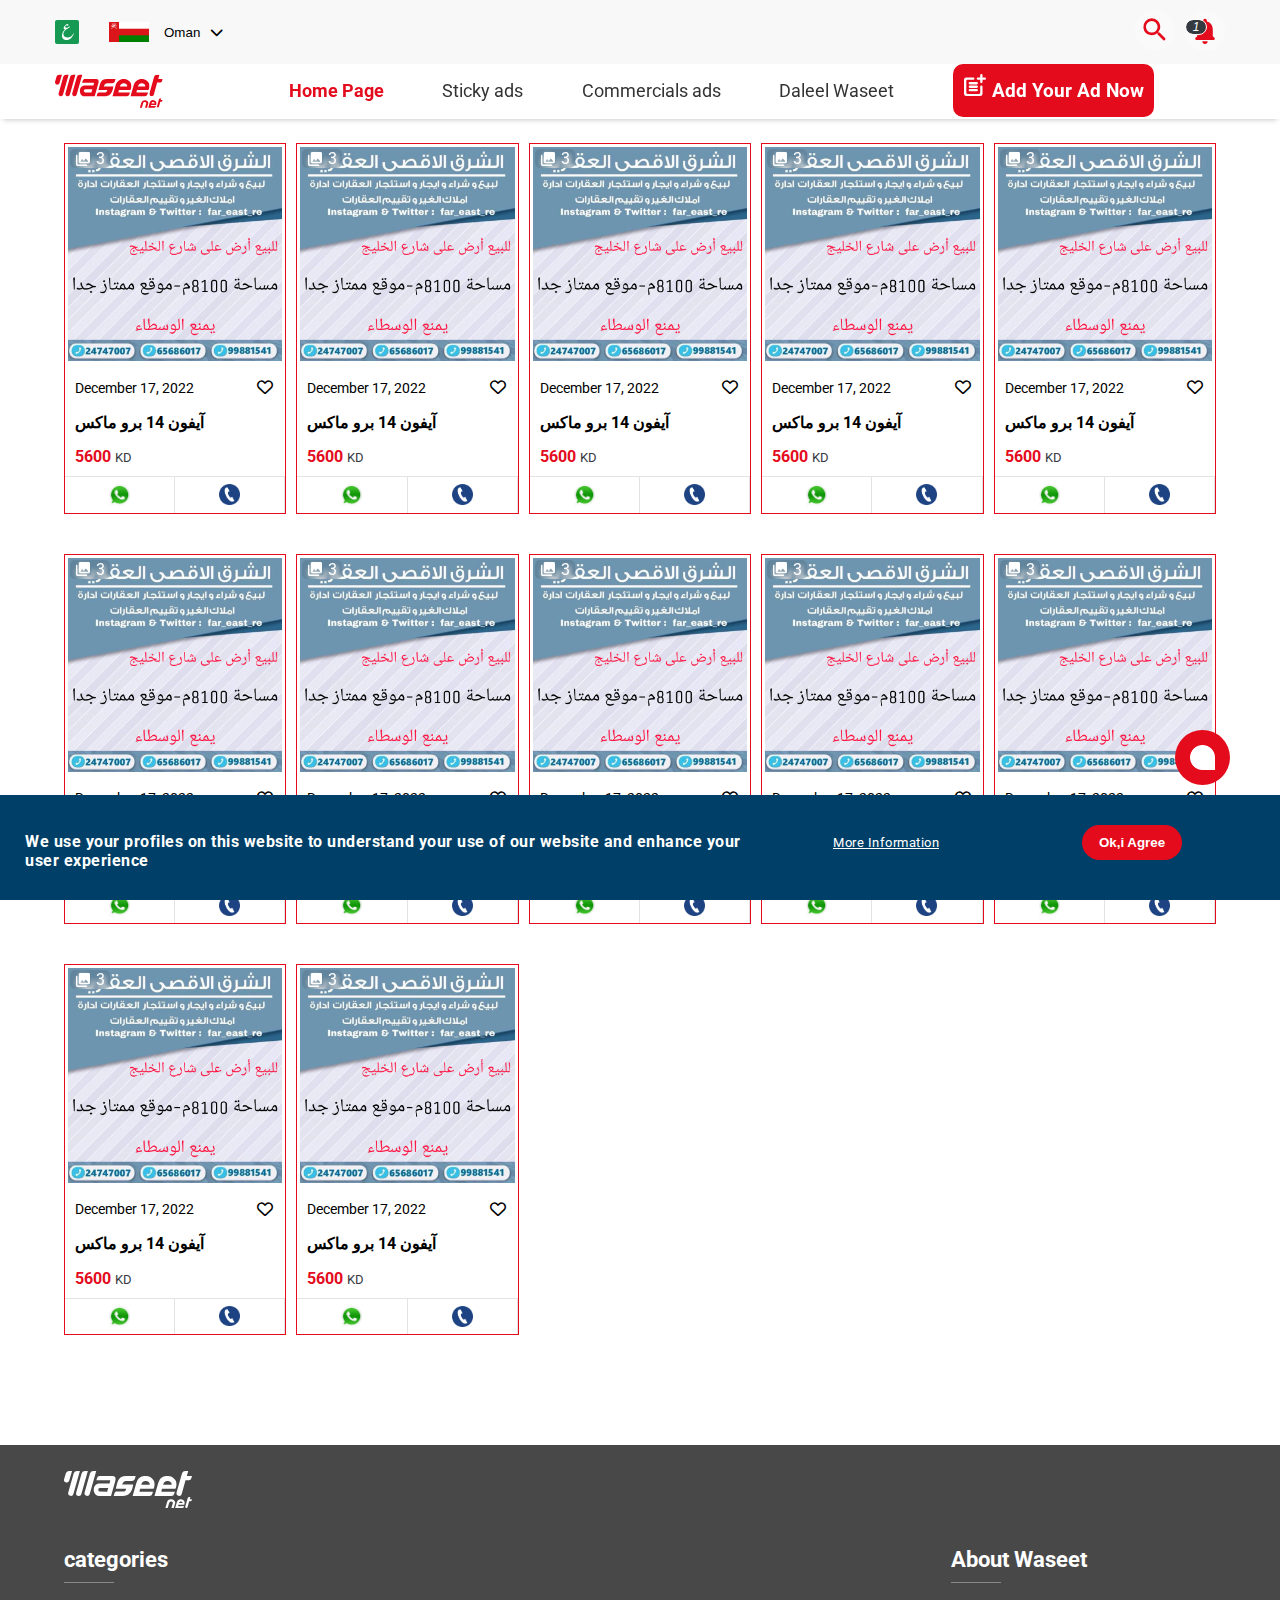
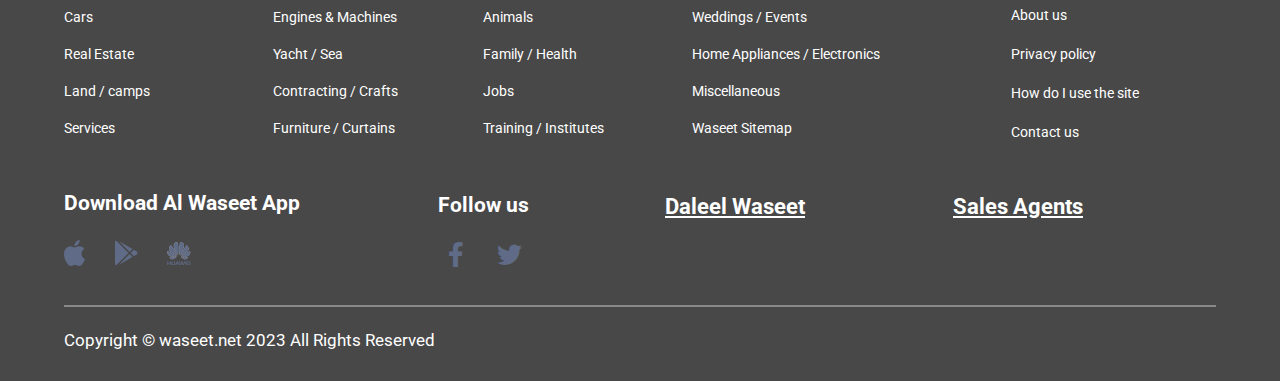
==== commit bdc582f5: "Home Page & Commercial & Notifictaion Full Responsive" ====
--- a/commercialAds.html
+++ b/commercialAds.html
@@ -32,17 +32,265 @@
     <header class="smViewHeader">
         <div class="container">
             <div class="top">
-                <div class="logo"><a href="index.html"><img
-                            src="https://eg.waseet.net/common-assets/img/logo/en-wasset-logo.svg" alt="logo"></a>
+                <!-- Logo in Small devises -->
+                <div class="logoSm toggleShowHide"><a href="index.html"><img src="images/icon/en-wasset-logo.svg"
+                            alt="logo"></a>
                 </div>
+                <!-- headerControlLangAndRegionLargeDevices from 992px width -->
+                <div class="headerControlLangAndRegionLargeDevices toggleShowHide">
+                    <div class="langBtn">
+                        <a href=""><img src="images/icon/ComponentAr.svg" alt="Ar"></a>
+                    </div>
+                    <div class="regionBtn">
+                        <div class="regionFlag">
+                            <button class="clickMe"><img src="images/flags/omomanflag_111794.png" alt="">
+                                <p>Oman<span class="chevronDown"><i
+                                            class="fa-solid fa-chevron-down chevronBtn"></i></span>
+                                </p>
+                            </button>
+                            <ul class="flagRegionUL ulStyle overflow">
+                                <li class="flagRegionULLi">
+                                    <div class="flag_img image_0"></div>
+                                    <p class="countryName">oman</p>
+                                    <span class="chevronDown"><i class="fa-solid fa-chevron-right"></i></span>
+                                    <ul class="cites">
+                                        <li><a href="">all cities</a></li>
+                                        <li><a href="">Muscat</a></li>
+                                        <li><a href="">Salalah</a></li>
+                                        <li><a href="">Ad Dakhiliyah</a></li>
+                                        <li><a href="">Al Batinah</a></li>
+                                        <li><a href="">Ad Dhahirah</a></li>
+                                        <li><a href="">Al Buraimi</a></li>
+                                        <li><a href="">Al Wusta</a></li>
+                                        <li><a href="">Musandam</a></li>
+                                        <li><a href="">Ash Sharqiyah</a></li>
+                                    </ul>
+                                </li>
+
+                                <li class="flagRegionULLi">
+                                    <div class="flag_img image_1"></div>
+                                    <p class="countryName">kuwait</p>
+                                    <span class="chevronDown"><i class="fa-solid fa-chevron-right"></i></span>
+                                    <ul class="cites">
+                                        <li><a href="">all cities</a></li>
+                                        <li><a href="">Kuwait City</a></li>
+                                        <li><a href="">Al Farwaniya</a></li>
+                                        <li><a href="">Al Jahra</a></li>
+                                        <li><a href="">Hawalli</a></li>
+                                        <li><a href="">Mubarak Al Kabeer</a></li>
+                                        <li><a href="">AlAhmadi</a></li>
+                                    </ul>
+                                </li>
+
+                                <li class="flagRegionULLi">
+                                    <div class="flag_img image_2"></div>
+                                    <p class="countryName">uae</p>
+                                    <span class="chevronDown"><i class="fa-solid fa-chevron-right"></i></span>
+                                    <ul class="cites">
+                                        <li><a href="">all cities</a></li>
+                                        <li><a href="">Abu Dhabi</a></li>
+                                        <li><a href="">Umm Al Quwain</a></li>
+                                        <li><a href="">Ajman</a></li>
+                                        <li><a href="">Dubai</a></li>
+                                        <li><a href="">Fujairah</a></li>
+                                        <li><a href="">Ras Al Khaimah</a></li>
+                                        <li><a href="">Sharjah</a></li>
+                                        <li><a href="">Al Ain</a></li>
+                                    </ul>
+                                </li>
+
+                                <li class="flagRegionULLi">
+                                    <div class="flag_img image_3"></div>
+                                    <p class="countryName">bahrain</p>
+                                    <span class="chevronDown"><i class="fa-solid fa-chevron-right"></i></span>
+                                    <ul class="cites">
+                                        <li><a href="">all cities</a></li>
+                                        <li><a href="">Manama</a></li>
+                                        <li><a href="">Muharraq</a></li>
+                                        <li><a href="">Sitrah</a></li>
+                                        <li><a href="">Riffa</a></li>
+                                        <li><a href="">Isa City</a></li>
+                                    </ul>
+                                </li>
+
+                                <li class="flagRegionULLi">
+                                    <div class="flag_img image_4"></div>
+                                    <p class="countryName">egypt</p>
+                                    <span class="chevronDown"><i class="fa-solid fa-chevron-right"></i></span>
+                                    <ul class="cites">
+                                        <li><a href="">all cities</a></li>
+                                        <li><a href="">cairo</a></li>
+                                        <li><a href="">alexandria</a></li>
+                                        <li><a href="">aswan</a></li>
+                                        <li><a href="">asyut</a></li>
+                                        <li><a href="">red sea</a></li>
+                                        <li><a href="">luxor</a></li>
+                                        <li><a href="">port said</a></li>
+                                        <li><a href="">suoth sinai</a></li>
+                                        <li><a href="">alminya</a></li>
+                                        <li><a href="">suhaj</a></li>
+                                        <li><a href="">al sharqia</a></li>
+                                        <li><a href="">gharbia</a></li>
+                                        <li><a href="">dakahlia</a></li>
+                                        <li><a href="">dimyat</a></li>
+                                        <li><a href="">ismailia</a></li>
+                                        <li><a href="">beheira</a></li>
+                                        <li><a href="">giza</a></li>
+                                        <li><a href="">kafr el sheikh</a></li>
+                                        <li><a href="">menofia</a></li>
+                                        <li><a href="">suez</a></li>
+                                        <li><a href="">qena</a></li>
+                                        <li><a href="">beni suef</a></li>
+                                        <li><a href="">qalubia</a></li>
+                                        <li><a href="">matrouh</a></li>
+                                        <li><a href="">al wadi al jadid</a></li>
+                                        <li><a href="">north sinai</a></li>
+                                    </ul>
+                                </li>
+
+                                <li class="flagRegionULLi">
+                                    <div class="flag_img image_5"></div>
+                                    <p class="countryName">qatar</p>
+                                    <span class="chevronDown"><i class="fa-solid fa-chevron-right"></i></span>
+                                    <ul class="cites">
+                                        <li><a href="">all cities</a></li>
+                                        <li><a href="">Doha</a></li>
+                                    </ul>
+                                </li class="flagRegionULLi">
+
+                                <li class="flagRegionULLi">
+                                    <div class="flag_img image_6"></div>
+                                    <p class="countryName">lebanon</p>
+                                    <span class="chevronDown"><i class="fa-solid fa-chevron-right"></i></span>
+                                    <ul class="cites">
+                                        <li><a href="">all cities</a></li>
+                                        <li><a href="">Beirut</a></li>
+                                        <li><a href="">Saida</a></li>
+                                        <li><a href="">Tripoli</a></li>
+                                        <li><a href="">Zahle</a></li>
+                                        <li><a href="">Jbeil</a></li>
+                                        <li><a href="">Kerwan</a></li>
+                                        <li><a href="">Maten</a></li>
+                                        <li><a href="">Baabda</a></li>
+                                        <li><a href="">Aley</a></li>
+                                        <li><a href="">Shouf</a></li>
+                                        <li><a href="">Tyr</a></li>
+                                        <li><a href="">Jezzine</a></li>
+                                        <li><a href="">Nabatieh</a></li>
+                                        <li><a href="">Sabiah</a></li>
+                                        <li><a href="">Marjeiyoun</a></li>
+                                        <li><a href="">Batroun</a></li>
+                                        <li><a href="">Bshari</a></li>
+                                        <li><a href="">Koura</a></li>
+                                        <li><a href="">Menyeh</a></li>
+                                        <li><a href="">Akkar</a></li>
+                                        <li><a href="">Rashia</a></li>
+                                        <li><a href="">Baalbak</a></li>
+                                        <li><a href="">Hermel</a></li>
+                                        <li><a href="">west bekaa</a></li>
+                                        <li><a href="">Zgharta</a></li>
+                                    </ul>
+                                </li>
+
+                                <li class="flagRegionULLi">
+                                    <div class="flag_img image_7"></div>
+                                    <p class="countryName">saudi arabia</p>
+                                    <span class="chevronDown"><i class="fa-solid fa-chevron-right"></i></span>
+                                    <ul class="cites">
+                                        <li><a href="">all cities</a></li>
+                                        <li><a href="">Riyadh</a></li>
+                                        <li><a href="">Dammam</a></li>
+                                        <li><a href="">Jeddah</a></li>
+                                        <li><a href="">Al-Madinah</a></li>
+                                        <li><a href="">Tabouk</a></li>
+                                        <li><a href="">Qassim</a></li>
+                                        <li><a href="">Ahsa</a></li>
+                                        <li><a href="">Assir</a></li>
+                                        <li><a href="">Hail</a></li>
+                                        <li><a href="">Jizan</a></li>
+                                        <li><a href="">Makkah</a></li>
+                                        <li><a href="">Yanbu</a></li>
+                                    </ul>
+                                </li>
+                            </ul>
+                        </div>
+                    </div>
+                </div>
+                <!-- Icon In All Devises -->
                 <div class="icon_smView">
                     <div class="search_icon"><a href=""><img src="images/icon/search.svg" alt="search"></a> </div>
-                    <div class="notifiction_icon"><a href=""> <img src="images/icon/bell.svg" alt="bell"></a>
-                        <div class="not-count">1</div>
+                    <button class="notibtn" onclick="notiBtn();">
+                        <div class="notifiction_icon">
+                            <img src=" images/icon/bell.svg" alt="bell">
+                            <div class="not-count">1</div>
+                        </div>
+                    </button>
+                    <div class="forHide">
+                        <section class="notificationDiv displayToggle">
+                            <div class="notificationDivBg"></div>
+                            <div class="newNotificationHeading">
+                                New Notification
+                            </div>
+                            <div class="newNotificationContainer">
+                                <div class="newNotificationItem">
+                                    <img src="images/icon/bell.svg" alt="notification">
+                                    <div class="newNotificationContent">
+                                        <p>Lorem ipsum dolor sit amet adipisicing.</p>
+                                        <div class="contentLinkAndDate">
+                                            <a href="">More</a>
+                                            <div class="date">17 April 2022</div>
+                                        </div>
+                                    </div>
+                                </div>
+                                <div class="newNotificationItem">
+                                    <img src="images/icon/bell.svg" alt="notification">
+                                    <div class="newNotificationContent">
+                                        <p>Lorem ipsum dolor sit amet adipisicing.</p>
+                                        <div class="contentLinkAndDate">
+                                            <a href="">More</a>
+                                            <div class="date">17 April 2022</div>
+                                        </div>
+                                    </div>
+                                </div>
+                                <div class="newNotificationItem">
+                                    <img src="images/icon/bell.svg" alt="notification">
+                                    <div class="newNotificationContent">
+                                        <p>Lorem ipsum dolor sit amet adipisicing.</p>
+                                        <div class="contentLinkAndDate">
+                                            <a href="">More</a>
+                                            <div class="date">17 April 2022</div>
+                                        </div>
+                                    </div>
+                                </div>
+                                <div class="newNotificationItem">
+                                    <img src="images/icon/bell.svg" alt="notification">
+                                    <div class="newNotificationContent">
+                                        <p>Lorem ipsum dolor sit amet adipisicing.</p>
+                                        <div class="contentLinkAndDate">
+                                            <a href="">More</a>
+                                            <div class="date">17 April 2022</div>
+                                        </div>
+                                    </div>
+                                </div>
+                                <div class="newNotificationItem">
+                                    <img src="images/icon/bell.svg" alt="notification">
+                                    <div class="newNotificationContent">
+                                        <p>Lorem ipsum dolor sit amet adipisicing.</p>
+                                        <div class="contentLinkAndDate">
+                                            <a href="">More</a>
+                                            <div class="date">17 April 2022</div>
+                                        </div>
+                                    </div>
+                                </div>
+                            </div>
+                        </section>
                     </div>
+
                 </div>
             </div>
-            <div class="headerTaps">
+
+            <!-- headerTaps For Small Devices -->
+            <div class="headerTaps toggleShowHide">
                 <!-- Tab links -->
                 <div class="tab">
                     <button class="tablinks" onclick="window.location='index.html';showPageContent(event);">Home Page
@@ -53,6 +301,23 @@
                     <button class="tablinks activeTapHomePage"
                         onclick="window.location='commercialAds.html';showPageContent(event);">Commercial
                         ads</button>
+                </div>
+            </div>
+            <!-- Header From 992px Width -->
+            <div class="LgSecondHeader toggleShowHide">
+                <div class="logo">
+                    <a href="index.html"><img src="images/icon/en-wasset-logo.svg" alt="waseet" class="logoImg"></a>
+                </div>
+                <div class="mainHomePageNav">
+                    <ul class="ulStyle">
+                        <li><a href="index.html" class="mainLgMenuActive">Home Page</a></li>
+                        <li><a href="">Sticky ads</a></li>
+                        <li><a href="">Commercials ads</a></li>
+                        <li><a href="">Daleel Waseet</a></li>
+                    </ul>
+                </div>
+                <div class="post">
+                    <a href="#"><img src="images/icon/post_add_black_24dp.svg" alt="postAd"> Add your ad now</a>
                 </div>
             </div>
         </div>
@@ -10437,7 +10702,18 @@
     </section>
 
 
-    <footer id="smallViewFooter">
+    <div class="chat">
+        <button><img class="chatImg" src="images/icon/chatOpen.png" alt="chat"></button>
+    </div>
+
+    <div class="cookiesLg toggleShowHide">
+        <p>We use your profiles on this website to understand your use of our website and enhance your user experience
+        </p>
+        <a href="">More Information</a>
+        <button onclick="handleCookies();">Ok,i Agree</button>
+    </div>
+
+    <footer id="smallViewFooter" class="toggleShowHide">
         <ul class="smallViewFooterMenu">
 
             <li>
@@ -10468,8 +10744,9 @@
             <li>
                 <a href="" class="smallFooterCommentIconHref">
                     <div class="smallFooterCommentIcon">
-                        <i class="fa-solid fa-comments fa-lg"></i>
-                        <div class="smallFooterCommentIconCountDiv">1</div>
+                        <i class="fa-solid fa-comments fa-lg chatIcon">
+                            <div class="smallFooterCommentIconCountDiv">1</div>
+                        </i>
                     </div>
 
                     <span>chat</span>
@@ -10486,6 +10763,99 @@
         </ul>
     </footer>
 
+    <footer id="lgFooter">
+        <div class="container">
+            <div class="footerLogo">
+                <img src="images/icon/logoEN.svg" alt="waseet">
+            </div>
+
+            <div class="lgFooterHeading">
+                <div class="catHeading">
+                    <h2 class="lgFooterCategoryHeading">categories</h2>
+                    <div class="line_50"></div>
+                </div>
+                <div class="aboutHeading">
+                    <h2 class="lgFooterAboutHeading">About Waseet</h2>
+                    <div class="line_50"></div>
+                </div>
+
+            </div>
+
+            <div class="lgFooterListContainer">
+                <div class="lgFooterCategoryContainer">
+                    <div class="categoryUl">
+                        <ul class=" ulStyle">
+                            <li><a href="">Cars</a></li>
+                            <li><a href="">Real Estate</a></li>
+                            <li><a href="">Land / camps</a></li>
+                            <li><a href="">Services</a></li>
+                        </ul>
+                        <ul class=" ulStyle">
+                            <li><a href="">Engines & Machines</a></li>
+                            <li><a href="">Yacht / Sea</a></li>
+                            <li><a href="">Contracting / Crafts</a></li>
+                            <li><a href="">Furniture / Curtains</a></li>
+                        </ul>
+                        <ul class=" ulStyle">
+                            <li><a href="">Animals</a></li>
+                            <li><a href="">Family / Health</a></li>
+                            <li><a href="">Jobs</a></li>
+                            <li><a href="">Training / Institutes</a></li>
+                        </ul>
+                        <ul class=" ulStyle">
+                            <li><a href="">Weddings / Events</a></li>
+                            <li><a href="">Home Appliances / Electronics</a></li>
+                            <li><a href="">Miscellaneous</a></li>
+                            <li><a href="">Waseet Sitemap</a></li>
+                        </ul>
+                    </div>
+                </div>
+
+                <div class="lgFooterAboutContainer">
+                    <ul class="aboutUl ulStyle">
+                        <li><a href="">About us</a></li>
+                        <li><a href="">Privacy policy</a></li>
+                        <li><a href="">How do I use the site</a></li>
+                        <li><a href="">Contact us</a></li>
+                    </ul>
+                </div>
+            </div>
+
+            <div class="lgFooterLinksContainer">
+                <div class="lgFooterMoreLinks">
+                    <div class="downloadAlWaseetApp">
+                        <h3 class="downloadAlWaseetAppLiksTitle">
+                            Download Al Waseet App
+                        </h3>
+                        <div class="downloadAlWaseetAppLiksLinks">
+                            <a href=""><img src="images/icon/appstore.png" alt=""></a>
+                            <a href=""><img src="images/icon/playstore.png" alt=""></a>
+                            <a href=""><img src="images/icon/appgallery.png" alt=""></a>
+                        </div>
+                    </div>
+                    <div class="followUs">
+                        <h3 class="followUsTitle">
+                            Follow us
+                        </h3>
+                        <div class="followUsLinks">
+                            <a href=""><i class="fa-brands fa-facebook-f"></i></a>
+                            <a href=""><i class="fa-brands fa-twitter"></i></a>
+                        </div>
+                    </div>
+                </div>
+
+                <div class="lgFooterOutsideLinks">
+                    <a href="">Daleel Waseet</a>
+                    <a href="">Sales Agents</a>
+                </div>
+            </div>
+            <div class="line"></div>
+            <div class="copyRight">
+                <small>Copyright © waseet.net 2023 All Rights Reserved</small>
+            </div>
+        </div>
+    </footer>
+
 
     <script src="js/jquery.min.js"></script>
     <script src="js/jquery-migrate.min.js"></script>
--- a/css/main.css
+++ b/css/main.css
@@ -3,13 +3,15 @@
 ***********************************************/
 html {
     font-family: 'Roboto', sans-serif;
+    overflow-x: hidden;
 }
 
 :root {
     --redColor: #E30B1C;
     --orange: #FFCC00;
     --darkColor: #343a40;
-    --backgroundGrayColor: #dddddd80;
+    --backgroundGrayColor: #F7F8F7;
+    --borderGrayColor: #E3E3E3;
     --lightColor: #fff
 }
 
@@ -32,27 +34,89 @@
     text-decoration: none;
 }
 
+.ulStyle {
+    list-style: none;
+}
+
+.LgSecondHeader.toggleShowHide {
+    display: none;
+}
+
+.mainSliderAndSearchContainer .centerSliderContainer .sliderControl.toggleShowHide {
+    display: none;
+}
+
+.autoplaystickAddSliderContainer .autoplaystickAddSliderControl.toggleShowHide,
+.autoplayCommercialsAddSliderContainer .autoplayCommercialsAddSliderControl.toggleShowHide {
+    display: none;
+}
+
+.havequestion.toggleShowHide {
+    display: none;
+}
+
+.cookiesLg.toggleShowHide {
+    display: none;
+}
+
+.forHide {
+    display: none;
+}
+
 .titleSection .flexArrangement {
     display: flex;
     justify-content: space-between;
     align-items: center;
-    padding: 10px 5px;
+    padding: 25px 5px;
     margin: 10px 0;
-    border-bottom: 1px solid var(--backgroundGrayColor);
+    border-bottom: 1px solid var(--borderGrayColor);
 }
 
 .titleSection .flexArrangement .title {
     font-size: 1rem;
-}
+    padding: 0 10px;
+}
+
+.titleSection .flexArrangement .title i {
+    padding: 0 10px 0 0;
+    color: #e30b1c;
+}
+
+/* .titleSection .flexArrangement .title i.sticyI {
+    color: #FFCC00;
+} */
 
 .titleSection .flexArrangement .arrowMore a {
     font-size: 1.3rem;
     color: var(--redColor);
+    display: flex;
+    align-items: center;
+}
+
+.titleSectionMore {
+    display: none;
+}
+
+.PreFooterSection {
+    display: none;
+}
+
+#lgFooter {
+    display: none;
+}
+
+.fa-heart-caller {
+    color: #cccccc;
+}
+
+.fa-heart-caller.favIconRedToggle {
+    color: #E30B1C;
 }
 
 /**********************************************
 ******************** Global *******************
 ***********************************************/
+
 
 /**********************************************
 *************** HEADER SMAL VIEW **************
@@ -68,16 +132,16 @@
     display: flex;
     justify-content: space-between;
     align-items: center;
-    padding: 20px 10px;
+    padding: 10px 10px;
     position: fixed;
     background-color: #fff;
     top: 0;
     left: 0;
     right: 0;
-    z-index: 99999999;
-}
-
-header .top .logo img {
+    z-index: 2;
+}
+
+header .top .logoSm img {
     width: 87px;
     height: 24px;
 }
@@ -86,18 +150,35 @@
     display: flex;
 }
 
+
+
 header .top .icon_smView .search_icon,
-header .top .icon_smView .notifiction_icon {
+header .top .icon_smView .notifiction_icon,
+.notificationHeader .titleAndToggle .notifiction_icon {
     position: relative;
+
+}
+
+.smViewHeader .top .icon_smView .notibtn {
+    border: none;
+    outline: none;
+    background-color: transparent;
+    cursor: pointer;
+}
+
+
+.smViewHeader .notificationDiv.displayToggle {
+    display: none;
 }
 
 header .top .icon_smView .search_icon {
     margin: 0 10px;
 }
 
-header .top .icon_smView .notifiction_icon .not-count {
+header .top .icon_smView .notifiction_icon .not-count,
+.notificationHeader .titleAndToggle .notifiction_icon .not-count {
     position: absolute;
-    top: 3px;
+    top: 5px;
     left: -5px;
     color: #fff;
     border-radius: 10px;
@@ -105,18 +186,22 @@
     align-items: center;
     justify-content: center;
     width: 22px;
-    font-size: 9px;
+    font-size: 12px;
     background: var(--darkColor) 0% 0% no-repeat padding-box;
     border: 1px solid #FAFAFA;
     font-style: italic;
 }
 
+.searchDiv.toggleShowHide {
+    display: none;
+}
+
 .headerTaps {
     display: flex;
-    justify-content: space-between;
+    justify-content: space-evenly;
     align-items: center;
     padding: 0 10px;
-    margin-top: 75px;
+    margin-top: 55px;
 }
 
 
@@ -164,12 +249,18 @@
 /**********************************************
 *************** HEADER SMAL VIEW **************
 ***********************************************/
+
+/**********************************************
+******************* HOME PAGE *****************
+***********************************************/
 #homePage {
     overflow: hidden;
-    margin: 0 0 80px 0;
-}
-
-/* HmePageContent */
+    margin-bottom: 75px;
+}
+
+/*****=====>> MAIN SLIDER <<=====****/
+
+
 .centerSliderSmView .item img {
     width: 100%;
     padding: 5px;
@@ -187,11 +278,12 @@
     color: var(--redColor);
 }
 
+/*****=====>> CATEGORY HOME PAGE <<=====****/
 .categoryHomePage {
     padding: 20px 0;
     display: grid;
     grid-template-columns: repeat(4, minmax(0, 1fr));
-    gap: calc(100vh/40);
+    gap: calc(100vh/70);
     text-align: center;
 }
 
@@ -200,12 +292,13 @@
     display: flex;
     justify-content: center;
     align-items: center;
-    height: 4.375rem;
+    height: 4rem;
     border-radius: 10px;
 }
 
 .categoryHomePage .cat img {
-    width: 45%;
+    width: calc(100vw/11);
+    transition: 0.4s all ease-in-out;
 }
 
 .categoryHomePage .cat .catName {
@@ -213,12 +306,21 @@
     font-size: 13px;
     color: var(--darkColor);
     padding: 10px 0 0 0;
-}
-
-
-/* STICKY ADS SLIDER */
-
-.stickyAdsSlider .autoplaystickAddSlider .stickyItem {
+    transition: 0.4s all ease-in-out;
+}
+
+.categoryHomePage .cat:hover .catName {
+    color: var(--redColor);
+    transform: scaleX(1.1);
+}
+
+.categoryHomePage .cat:hover img {
+    transform: scale(1.1);
+}
+
+/*****=====>> STICKY ADS SLIDER <<=====****/
+.stickyAdsSlider .autoplaystickAddSlider .stickyItem,
+.CommercialsAdsSlider .autoplayCommercialsAddSlider .CommercialsItem {
     padding: 5px;
 }
 
@@ -226,7 +328,12 @@
     border: 1px solid var(--orange);
 }
 
-.stickyAdsSlider .autoplaystickAddSlider .stickyItem .stickyItemImg {
+.CommercialsAdsSlider .autoplayCommercialsAddSlider .CommercialsItem .CommercialsItemborder {
+    border: 1px solid var(--redColor);
+}
+
+.stickyAdsSlider .autoplaystickAddSlider .stickyItem .stickyItemImg,
+.CommercialsAdsSlider .autoplayCommercialsAddSlider .CommercialsItem .CommercialsItemImg {
     width: 100%;
     position: relative;
 }
@@ -236,6 +343,7 @@
 }
 
 .stickyAdsSlider .autoplaystickAddSlider .stickyItem .stickyItemImg .imgNum,
+.CommercialsAdsSlider .autoplayCommercialsAddSlider .CommercialsItem .CommercialsItemImg .imgNum,
 .commercialtapContent .commercialAdCard .cardItemGridContainer .cardAdItem .cardItemImg .imgNum {
     background: rgba(0, 0, 0, 0.1);
     position: absolute;
@@ -266,16 +374,18 @@
     text-align: center;
 }
 
-.stickyAdsSlider .autoplaystickAddSlider .stickyItem .stickyItemImg img {
+.stickyAdsSlider .autoplaystickAddSlider .stickyItem .stickyItemImg img,
+.CommercialsAdsSlider .autoplayCommercialsAddSlider .CommercialsItem .CommercialsItemImg img {
     width: 100%;
     object-fit: cover;
     padding: 3px;
 }
 
 .stickyAdsSlider .autoplaystickAddSlider .stickyItem .stickyItemContent,
+.CommercialsAdsSlider .autoplayCommercialsAddSlider .CommercialsItem .CommercialsItemContent,
 .commercialtapContent .commercialAdCard .cardItemGridContainer .cardAdItem .stickyItemContent {
     display: grid;
-    grid-auto-rows: minmax(25px, auto);
+    grid-auto-rows: minmax(20px, auto);
     grid-template-areas:
         "Contenttime Contenttime Contenttime favIco"
         "ContentTitle ContentTitle ContentTitle ContentTitle"
@@ -285,25 +395,35 @@
     align-items: center;
 }
 
-.stickyItemContentaddfavIco {
+.stickyItemContentaddfavIco,
+.CommercialsItemContentaddfavIco {
+    justify-self: center;
     grid-area: favIco;
     text-align: center;
-    padding: 10px 5px 0 5px;
-}
-
-.stickyItemContenttime {
+    margin: 10px 5px 0 5px;
+    cursor: pointer;
+    outline: none;
+    width: fit-content;
+    border: none;
+    background-color: transparent;
+}
+
+.stickyItemContenttime,
+.CommercialsItemContenttime {
     grid-area: Contenttime;
     font-size: 12px;
     padding: 10px 10px 0 10px;
 }
 
-.stickyItemContentTitle {
+.stickyItemContentTitle,
+.CommercialsItemContentTitle {
     grid-area: ContentTitle;
     font-size: 14px;
     padding: 10px 10px 0 10px;
 }
 
-.stickyItemContentPrice {
+.stickyItemContentPrice,
+.cardItemContentPrice {
     font-weight: bold;
     color: var(--orange);
     grid-area: ContentPrice;
@@ -311,34 +431,48 @@
     padding: 10px;
 }
 
-.stickyItemContentPrice small {
+.stickyItemContentPrice small,
+.cardItemContentPrice small {
     font-weight: 400;
     color: var(--darkColor);
 }
 
-.stickyIteContact ul {
-    border-top: 1px solid var(--backgroundGrayColor);
+.stickyIteContact ul,
+.CommercialsIteContact ul {
+    border-top: 1px solid var(--borderGrayColor);
     list-style: none;
     display: flex;
 }
 
-.stickyIteContact ul li {
-    border-right: 1px solid var(--backgroundGrayColor);
+.stickyIteContact ul li,
+.CommercialsIteContact ul li {
+    border-right: 1px solid var(--borderGrayColor);
     width: 100%;
 }
 
-.stickyIteContact ul li a {
-    display: inline-block;
+.stickyIteContact ul li.callLi {
+    border-right: 0;
+}
+
+.stickyIteContact ul li a,
+.CommercialsIteContact ul li a {
+    display: flex;
+    justify-content: space-evenly;
+    align-items: center;
     text-align: center;
     width: 100%;
-}
-
-.stickyIteContact ul li a img {
+    padding: 5px 0;
+    color: #333;
+}
+
+.stickyIteContact ul li a img,
+.CommercialsIteContact ul li a img {
     display: inline-block;
     width: 30px;
     padding: 4px;
 }
 
+/*****=====>> SMALL VIEW FOOTER <<=====****/
 #smallViewFooter {
     padding: 10px 0;
     height: auto;
@@ -391,6 +525,7 @@
 
 #smallViewFooter .smallViewFooterMenu li a i {
     color: #9995;
+
 }
 
 #smallViewFooter .smallViewFooterMenu li a span {
@@ -402,18 +537,20 @@
     color: var(--redColor);
 }
 
-#smallViewFooter .smallViewFooterMenu li a.smallFooterCommentIconHref {
-    position: relative;
-}
-
 #smallViewFooter .smallViewFooterMenu li a .smallFooterCommentIcon {
     display: inline-grid;
-}
-
-#smallViewFooter .smallViewFooterMenu li a .smallFooterCommentIcon .smallFooterCommentIconCountDiv {
+    justify-items: center;
+}
+
+#smallViewFooter .smallViewFooterMenu li a .smallFooterCommentIcon .chatIcon {
+    position: relative;
+    width: fit-content;
+}
+
+#smallViewFooter .smallViewFooterMenu li a .smallFooterCommentIcon .chatIcon .smallFooterCommentIconCountDiv {
     position: absolute;
-    top: -10px;
-    left: 15px;
+    top: -11px;
+    left: -8px;
     font-size: 9px;
     color: #fff;
     font-style: italic;
@@ -423,8 +560,13 @@
     display: flex;
     align-items: center;
     justify-content: center;
-}
-
+    line-height: 1.3;
+}
+
+/**********************************************
+*************** COMMERCIAL PAGE ***************
+***********************************************/
+/*****=====>> COMMERCIAL PAGE <<=====****/
 #commercial .comercial-taps {
     overflow: hidden;
 }
@@ -437,7 +579,7 @@
 }
 
 #commercial .comercial-taps .comercial-taps-bar::-webkit-scrollbar {
-    -webkit-appearance: none
+    -webkit-appearance: none;
 }
 
 #commercial .comercial-taps .comercial-taps-bar>* {
@@ -468,8 +610,8 @@
 .commercialtapContent .commercialAdCard .cardItemGridContainer {
     display: grid;
     grid-template-columns: repeat(2, 1fr);
-    gap: 15px;
-    margin: 10px 0 85px 0;
+    gap: 10px;
+    margin: 0px 0 110px 0;
 }
 
 .commercialtapContent .commercialAdCard .cardItemGridContainer .cardAdItem,
@@ -499,4 +641,231 @@
 .cardItemContentPrice small {
     font-weight: 400;
     color: var(--darkColor);
+}
+
+/*******************************************************************/
+/************************ NOTIFICATION PAGE ************************/
+/*******************************************************************/
+.notificationHeader {
+    position: fixed;
+    top: 0;
+    right: 0;
+    left: 0;
+    z-index: 9;
+}
+
+.notificationHeader .titleAndToggle {
+    background-color: #413636;
+    color: #fff;
+}
+
+.notificationHeader .icon,
+.notificationHeader .titleAndToggle {
+    display: flex;
+    justify-content: space-between;
+    align-items: center;
+    min-height: 75px;
+    padding: 20px;
+}
+
+.notificationHeader .icon {
+    background-color: #e30b1c;
+}
+
+.notificationHeader .titleAndToggle h3 {
+    display: flex;
+    align-items: center;
+    justify-content: space-between;
+    height: 50px;
+    width: 150px;
+}
+
+.notificationHeader .icon a {
+    color: #fff;
+    font-size: 1.3rem;
+}
+
+/* The switch - the box around the slider */
+.switch {
+    position: relative;
+    display: inline-block;
+    width: 47px;
+    height: 20px;
+}
+
+/* Hide default HTML checkbox */
+.switch input {
+    opacity: 0;
+    width: 0;
+    height: 0;
+}
+
+/* The slider */
+.slider {
+    position: absolute;
+    cursor: pointer;
+    top: 0;
+    left: 0;
+    right: 0;
+    bottom: 0;
+    background-color: #fff;
+    -webkit-transition: .4s;
+    transition: .4s;
+}
+
+.slider:before {
+    position: absolute;
+    content: "";
+    height: 14px;
+    width: 15px;
+    left: 3px;
+    bottom: 3px;
+    background-color: #ccc;
+    -webkit-transition: .4s;
+    transition: .4s;
+}
+
+input:checked+.slider {
+    background-color: #E30B1C;
+}
+
+input:focus+.slider {
+    box-shadow: 0 0 1px #E30B1C;
+}
+
+input:checked+.slider:before {
+    -webkit-transform: translateX(26px);
+    -ms-transform: translateX(26px);
+    transform: translateX(26px);
+}
+
+/* Rounded sliders */
+.slider.round {
+    border-radius: 34px;
+}
+
+.slider.round:before {
+    border-radius: 50%;
+}
+
+/* The switch - the box around the slider */
+
+.notificationImageBg {
+    background-image: url(../images/image/Push\ notifications-bro.svg);
+    background-position: center;
+    background-repeat: no-repeat;
+    position: fixed;
+    top: 175px;
+    left: 0;
+    bottom: 0;
+    right: 0;
+    opacity: 0.6;
+    overflow-y: auto;
+    overflow-x: hidden;
+    z-index: -5;
+
+}
+
+.notificationContainer {
+    position: relative;
+    top: 180px;
+    padding-bottom: 10px;
+}
+
+.notificationContainer .notificationItemContainer {
+    padding: 10px;
+    margin: 20px 0;
+    background: rgb(227 11 28 / 74%);
+    border-radius: 10px;
+    box-shadow: 0 4px 30px rgb(0 0 0 / 10%);
+    backdrop-filter: blur(5px);
+    -webkit-backdrop-filter: blur(11px);
+    border: 1px solid rgba(227, 11, 20, 0.1);
+}
+
+
+.notificationContainer .notificationItemContainer i {
+    margin: 0 5px;
+}
+
+.notificationContainer .notificationItemContainer .notificationItemContent {
+    position: relative;
+}
+
+.notificationContainer .notificationItemContainer .notificationItemContent .content {
+    width: 80%;
+    line-height: 1.5;
+    margin-left: 65px;
+}
+
+.notificationContainer .notificationItemContainer .notificationItemContent .contentLinkAndDate {
+    margin-left: 65px;
+    display: grid;
+    grid-template-columns: 50% 50%;
+}
+
+.notificationContainer .notificationItemContainer .notificationItemContent .contentLinkAndDate a {
+    width: fit-content;
+    color: #333;
+    letter-spacing: 1px;
+    text-decoration: underline;
+}
+
+
+.notificationContainer .notificationItemContainer .notificationItemContent .contentLinkAndDate .date {
+    justify-self: flex-end;
+    padding: 0 5px;
+    color: aliceblue;
+}
+
+.notificationContainer .notificationItemContainer .content p {
+    text-overflow: ellipsis;
+    white-space: nowrap;
+    overflow: hidden;
+    letter-spacing: 0.3px;
+}
+
+
+.notificationContainer .notificationItemContainer .notificationItemContent .icon {
+    transform: rotate(45deg);
+    background: #fff;
+    border: 1px solid #413636;
+    border-radius: 5px;
+    position: absolute;
+    left: 5px;
+    top: 2px;
+    display: flex;
+    align-items: center;
+    justify-content: center;
+    width: 40px;
+    height: 40px;
+}
+
+.notificationContainer .notificationItemContainer .notificationItemContent .icon i {
+    font-size: 20px;
+    padding: 7px;
+    color: #7c7171;
+    transform: rotate(-45deg);
+}
+
+.chat {
+    position: fixed;
+    bottom: 80px;
+    right: 25px;
+}
+
+.chat button {
+    background-color: #E30B1C;
+    padding: 10px;
+    border-radius: 50%;
+    border: none;
+    outline: none;
+    cursor: pointer;
+    display: flex;
+    align-items: center;
+    justify-content: center;
+}
+
+.chat img {
+    width: 20px;
 }--- a/css/responsive.css
+++ b/css/responsive.css
@@ -0,0 +1,1156 @@
+@media(max-width:575px) {
+
+    .stickyIteContact ul li a,
+    .CommercialsIteContact ul li a {
+        padding: 5px;
+        font-size: 0.65rem;
+    }
+
+    .stickyIteContact ul li a img,
+    .CommercialsIteContact ul li a img {
+        display: inline-block;
+        width: 25px;
+        padding: 2px;
+    }
+
+}
+
+/* Small devices (landscape phones, 576px and up) */
+@media(min-width:576px) {
+    .titleSectionMore {
+        display: block;
+    }
+
+    .titleSection .flexArrangement .arrowMore a i {
+        margin-left: 10px;
+    }
+
+    .categoryHomePage {
+        grid-template-columns: repeat(5, minmax(0, 1fr));
+    }
+
+    .categoryHomePage .cat img {
+        width: calc(100vw/16);
+    }
+
+    .categoryHomePage .cat .imgContainer {
+        height: 5rem;
+    }
+
+    .LgSecondHeader.toggleShowHide {
+        display: none;
+    }
+
+    .mainSliderAndSearchContainer .centerSliderContainer .sliderControl.toggleShowHide {
+        display: none;
+    }
+
+    .stickyIteContact ul li a,
+    .CommercialsIteContact ul li a {
+        padding: 5px;
+        font-size: 0.9rem;
+    }
+
+    .stickyIteContact ul li a img,
+    .CommercialsIteContact ul li a img {
+        display: inline-block;
+        width: 25px;
+        padding: 2px;
+    }
+
+    .commercialtapContent .commercialAdCard .cardItemGridContainer {
+        grid-template-columns: repeat(3, 1fr);
+        row-gap: 25px;
+    }
+
+}
+
+
+/* Medium devices (tablets, 768px and up) */
+@media (min-width: 768px) {
+
+    /*****=====>> HEADER <<=====****/
+    header .top .logoSm img {
+        width: 115px;
+        height: 35px;
+        margin: 10px 20px;
+    }
+
+    .smViewHeader .top .icon_smView img {
+        width: 40px;
+    }
+
+    header .top .icon_smView .notifiction_icon .not-count {
+        font-size: 12px;
+    }
+
+    .headerTaps {
+        justify-content: space-evenly;
+        margin-top: 63px;
+    }
+
+    .tabcontent {
+        padding: 30px 0px;
+    }
+
+    .tab button {
+        font-size: 1.25rem;
+    }
+
+    .centerSliderSmView .item img {
+        height: 225px;
+    }
+
+    /*****=====>> CATEGORY HOME PAGE <<=====****/
+    .categoryHomePage {
+        grid-template-columns: repeat(6, minmax(0, 1fr));
+        gap: calc(100vh/60);
+        padding: 30px 0;
+    }
+
+    .categoryHomePage .cat .imgContainer {
+        height: 5.375rem;
+    }
+
+    .categoryHomePage .cat img {
+        padding: 5px;
+    }
+
+    .categoryHomePage .cat .catName {
+        display: block;
+        font-size: 16px;
+    }
+
+    /*****=====>> STICKY ADS SLIDER <<=====****/
+    .titleSection .flexArrangement .title {
+        font-size: 1.5rem;
+    }
+
+    .titleSection .flexArrangement .arrowMore a {
+        font-size: 1.8rem;
+    }
+
+    .titleSection .flexArrangement .arrowMore a i {
+        margin-left: 10px;
+    }
+
+    .stickyItemContenttime p {
+        font-size: 14px;
+    }
+
+    .stickyItemContentTitle h5,
+    .stickyItemContentPrice,
+    .cardItemContentPrice {
+        font-size: 16px;
+    }
+
+    /*****=====>> SMALL VIEW FOOTER <<=====****/
+    #smallViewFooter .smallViewFooterMenu li a .smallFooterCommentIcon .chatIcon .smallFooterCommentIconCountDiv {
+        top: -15px;
+        left: -5px;
+        font-size: 10px;
+    }
+
+    #smallViewFooter .smallViewFooterMenu li a i {
+        font-size: 30px;
+        margin-bottom: 20px;
+    }
+
+    #smallViewFooter .smallViewFooterMenu li a span {
+        font-size: 16px;
+    }
+
+    #smallViewFooter .smallViewFooterMenu li a.plusIconFooter .plusIconFooterBg {
+        left: 49%;
+    }
+
+    #smallViewFooter .smallViewFooterMenu li a.plusIconFooter .plusIconFooterBg i {
+
+        line-height: 1.3;
+    }
+
+    /**********************************************
+    *************** COMMERCIAL PAGE ***************
+    ***********************************************/
+    #commercial .comercial-taps .comercial-taps-bar>* {
+        font-size: 16px;
+    }
+
+    .commercialtapContent .commercialAdCard .cardItemGridContainer {
+        grid-template-columns: repeat(3, 1fr);
+        gap: 10px;
+        row-gap: 30px;
+    }
+
+    .LgSecondHeader.toggleShowHide {
+        display: none;
+    }
+
+    .stickyIteContact ul li a,
+    .CommercialsIteContact ul li a {
+        padding: 5px;
+        font-size: 0.9rem;
+    }
+
+}
+
+@media (max-width: 991.9px) {
+    .smViewHeader .top .headerControlLangAndRegionLargeDevices.toggleShowHide {
+        display: none !important;
+    }
+}
+
+/* Large devices (desktops, 992px and up) */
+@media (min-width: 992px) {
+    .forHide {
+        display: block;
+    }
+
+    .cookiesLg.toggleShowHide {
+        display: grid;
+    }
+
+    #homePage {
+        margin-bottom: unset;
+    }
+
+    .container {
+        width: 90%;
+        margin: 0 auto;
+    }
+
+    .tabcontent {
+        padding: unset;
+    }
+
+    .centerSliderSmView .item img {
+        height: 315px;
+    }
+
+    .overflow {
+        overflow: hidden;
+    }
+
+    .smViewHeader .top .icon_smView {
+        position: relative;
+    }
+
+    .smViewHeader .top .icon_smView .notificationDiv {
+        position: absolute;
+        min-height: 100px;
+        width: max-content;
+        right: 0px;
+        top: 50px;
+        overflow-x: hidden;
+        overflow-y: auto;
+        height: 310px;
+        border: 1px solid #e0d8d8;
+        border-radius: 5px;
+        box-shadow: 0 0 5px 1px #b3a2a299;
+        background-color: #fff;
+    }
+
+    .smViewHeader .top .icon_smView .notificationDiv .notificationDivBg {
+        background-color: #fff;
+        position: absolute;
+        top: 0;
+        bottom: 0;
+        right: 0;
+        left: 0;
+        z-index: -5;
+    }
+
+    .smViewHeader .top .icon_smView .notificationDiv .newNotificationHeading {
+        background-color: #5E5758;
+        height: 50px;
+        color: #fff;
+        display: flex;
+        align-items: center;
+        justify-content: center;
+        font-size: 1.1rem;
+        font-weight: bold;
+    }
+
+    .smViewHeader .top .icon_smView .notificationDiv .newNotificationItem {
+        display: flex;
+        padding: 10px;
+        background: rgba(227, 11, 28, 0.73);
+        border-radius: 10px;
+        box-shadow: 0 4px 30px rgb(0 0 0 / 10%);
+        backdrop-filter: blur(5px);
+        -webkit-backdrop-filter: blur(11px);
+        border: 1px solid rgba(227, 11, 20, 0.1);
+        margin: 10px;
+        ;
+    }
+
+    .smViewHeader .top .icon_smView .notificationDiv .newNotificationItem img {
+        width: 24px;
+        height: 24px;
+        margin: 0 20px 0 0;
+    }
+
+    .smViewHeader .top .icon_smView .notificationDiv .newNotificationItem p {
+        color: #fff;
+    }
+
+    .smViewHeader .top .icon_smView .notificationDiv .newNotificationItem .contentLinkAndDate {
+        display: flex;
+        justify-content: space-between;
+        align-items: center;
+        line-height: 2;
+    }
+
+    .smViewHeader .top .icon_smView .notificationDiv .newNotificationItem .contentLinkAndDate a {
+        text-decoration: underline;
+        color: #fff;
+    }
+
+    .smViewHeader .top .icon_smView .notificationDiv .newNotificationItem .contentLinkAndDate .date {
+        color: #FFDF00;
+    }
+
+    header .top .headerControlLangAndRegionLargeDevices .regionBtn .regionFlag ul.hideShowRegionList {
+        display: flex;
+        opacity: 1;
+        transition: 0.4s all ease-in-out;
+    }
+
+    .transformRotate {
+        transform: rotate(180deg);
+    }
+
+    .logoSm.toggleShowHide,
+    .headerTaps.toggleShowHide {
+        display: none;
+    }
+
+    .mainSliderAndSearchContainer .centerSliderContainer .sliderControl.toggleShowHide {
+        display: block;
+    }
+
+    .autoplaystickAddSliderContainer .autoplaystickAddSliderControl.toggleShowHide,
+    .autoplayCommercialsAddSliderContainer .autoplayCommercialsAddSliderControl.toggleShowHide {
+        display: block;
+    }
+
+    .smViewHeader .top {
+        background-color: #F7F8F7;
+        padding-right: 55px;
+        padding-left: 55px;
+    }
+
+    header .top .headerControlLangAndRegionLargeDevices {
+        display: flex;
+        width: 100px;
+        justify-content: space-between;
+        align-items: center;
+        position: relative;
+    }
+
+    header .top .headerControlLangAndRegionLargeDevices .regionBtn .regionFlag .flagRegionUL {
+        height: auto;
+        text-transform: capitalize;
+        position: absolute;
+        top: 40px;
+        left: 42px;
+        background-color: #fff;
+        border: 1px solid #ccc8;
+        border-radius: 5px;
+        display: none;
+        flex-direction: column;
+        align-items: flex-start;
+        justify-content: flex-start;
+        opacity: 0;
+        transition: 0.4s all ease-in-out;
+    }
+
+    header .top .headerControlLangAndRegionLargeDevices .regionBtn .regionFlag ul li.flagRegionULLi {
+        width: 188px;
+        display: flex;
+        align-items: center;
+        padding: 10px 10px;
+        position: relative;
+        cursor: pointer;
+
+    }
+
+    header .top .langBtn {
+        transition: 0.4s all ease-in-out;
+        height: 24px;
+    }
+
+    header .top .langBtn:hover {
+        transform: scale(1.2);
+        box-shadow: 0 0 5px 2px #c0bcbc;
+    }
+
+    header .top .headerControlLangAndRegionLargeDevices .regionBtn .regionFlag .clickMe {
+        display: flex;
+        justify-content: space-between;
+        align-items: center;
+        margin: 0 15px;
+        background: transparent;
+        border: 0;
+        width: max-content;
+        cursor: pointer;
+        transition: 0.4s all ease-in-out;
+        border-radius: 10px;
+    }
+
+    header .top .headerControlLangAndRegionLargeDevices .regionBtn .regionFlag .clickMe:hover {
+        background-color: #fff;
+    }
+
+
+    header .top .headerControlLangAndRegionLargeDevices .regionBtn .regionFlag .clickMe img {
+        width: 50px;
+        margin: 0px 10px;
+        padding: 5px;
+        transition: 0.5s all ease-in-out;
+    }
+
+    header .top .headerControlLangAndRegionLargeDevices .regionBtn .regionFlag .clickMe:hover img {
+        transform: scale3d(0.9, 1.1, 1);
+    }
+
+    header .top .headerControlLangAndRegionLargeDevices .regionBtn .regionFlag .clickMe .chevronBtn {
+        padding: 0 10px;
+    }
+
+
+    header .top .headerControlLangAndRegionLargeDevices .regionBtn .regionFlag ul li ul.cites {
+        position: absolute;
+        left: 101%;
+        top: -1%;
+        background-color: #fff;
+        border-radius: 5px;
+        border: 1px solid #ccc6;
+        opacity: 0;
+        visibility: hidden;
+        width: 0;
+        transition: all 0.4s ease-in-out;
+        min-height: auto;
+        max-height: 300px;
+        overflow-y: auto;
+        overflow-x: hidden;
+        scroll-behavior: smooth;
+    }
+
+    header .top .headerControlLangAndRegionLargeDevices .regionBtn .regionFlag .flagRegionUL .flagRegionULLi:hover ul.cites {
+        width: 100%;
+        opacity: 1;
+        visibility: visible;
+        transition: all 0.4s;
+    }
+
+    header .top .headerControlLangAndRegionLargeDevices .regionBtn .regionFlag ul li .cites li {
+        text-align: center;
+        display: block;
+        transition: 0.4s all ease-in-out;
+    }
+
+    header .top .headerControlLangAndRegionLargeDevices .regionBtn .regionFlag ul li .cites li a {
+        color: #333;
+        justify-content: center;
+        width: 188px;
+        display: flex;
+        align-items: center;
+        padding: 10px 10px;
+        position: relative;
+    }
+
+    header .top .headerControlLangAndRegionLargeDevices .regionBtn .regionFlag ul li .cites li:hover {
+        background-color: #ccc8;
+    }
+
+    header .top .headerControlLangAndRegionLargeDevices .regionBtn .regionFlag ul li .flag_img {
+        height: 24px;
+        width: 45px;
+        background-image: url(../images/flags/css_sprites_flag.webp);
+        background-size: 100%;
+        background-repeat: no-repeat;
+        background-position: center 0px;
+        display: inline-block;
+    }
+
+    header .top .headerControlLangAndRegionLargeDevices .regionBtn .regionFlag ul li .countryName {
+        display: inline-block;
+        flex: 1;
+        margin: 0 10px;
+    }
+
+    header .top .headerControlLangAndRegionLargeDevices .regionBtn .regionFlag ul li .flag_img.image_1 {
+        background-position: center -23px;
+    }
+
+    header .top .headerControlLangAndRegionLargeDevices .regionBtn .regionFlag ul li .flag_img.image_2 {
+        background-position: center -52px;
+    }
+
+    header .top .headerControlLangAndRegionLargeDevices .regionBtn .regionFlag ul li .flag_img.image_3 {
+        background-position: center -81px;
+    }
+
+    header .top .headerControlLangAndRegionLargeDevices .regionBtn .regionFlag ul li .flag_img.image_4 {
+        background-position: center -112px;
+    }
+
+    header .top .headerControlLangAndRegionLargeDevices .regionBtn .regionFlag ul li .flag_img.image_5 {
+        background-position: center -145px;
+    }
+
+    header .top .headerControlLangAndRegionLargeDevices .regionBtn .regionFlag ul li .flag_img.image_6 {
+        background-position: center -175px;
+        height: 26px;
+    }
+
+    header .top .headerControlLangAndRegionLargeDevices .regionBtn .regionFlag ul li .flag_img.image_7 {
+        background-position: center -210px;
+    }
+
+    header .top .icon_smView .notifiction_icon .not-count {
+        top: 8px;
+        left: 0px;
+    }
+
+    .smViewHeader .top .icon_smView .notifiction_icon .notibtn {
+        border: none;
+        outline: none;
+        background-color: transparent;
+    }
+
+    .LgSecondHeader.toggleShowHide {
+        display: grid;
+    }
+
+    .LgSecondHeader {
+        display: grid;
+        grid-template-columns: 15% 60% 25%;
+        gap: 10px;
+        position: fixed;
+        top: 63px;
+        left: 0;
+        right: 0;
+        padding: 5px 55px;
+        align-items: center;
+        box-shadow: 0px 4px 5px -3px #cccccc;
+        background-color: #fff;
+        line-height: 2.4;
+        z-index: 1;
+    }
+
+    .LgSecondHeader .logo a {
+        display: flex;
+        align-items: center;
+    }
+
+    .LgSecondHeader .mainHomePageNav {
+        width: 100%;
+    }
+
+    .LgSecondHeader .mainHomePageNav ul {
+        display: flex;
+        justify-content: space-evenly;
+        color: #333;
+    }
+
+    .LgSecondHeader .mainHomePageNav ul li a {
+        color: #333;
+        padding: 16px 10px;
+        font-size: 1rem;
+        border-bottom: 0px solid #E30B1C;
+        font-size: 1.1rem;
+    }
+
+    .LgSecondHeader .mainHomePageNav ul li a.mainLgMenuActive {
+        color: #E30B1C;
+        font-weight: bold;
+    }
+
+    .LgSecondHeader .mainHomePageNav ul li a:hover {
+        border-bottom: 2px solid #E30B1C;
+    }
+
+    .LgSecondHeader .post a {
+        background-color: #E30B1C;
+        color: #fff;
+        padding: 15px 10px;
+        font-size: 1.2rem;
+        border-radius: 10px;
+        font-weight: bold;
+        text-transform: capitalize;
+
+    }
+
+    .smViewHeader {
+        border-bottom-right-radius: 0px;
+        border-bottom-left-radius: 0px;
+
+    }
+
+    .mainSliderAndSearchContainer {
+        position: relative;
+        display: grid;
+        grid-template-columns: 56% 40%;
+        margin-top: 145px;
+        margin-bottom: 25px;
+        gap: 4%;
+    }
+
+    .mainSliderAndSearchContainer .centerSliderContainer {
+        position: relative;
+    }
+
+    .mainSliderAndSearchContainer .centerSliderContainer .sliderControl {
+        position: absolute;
+        left: 50%;
+        transform: translateX(-50%);
+        bottom: 0px;
+        opacity: 0;
+        visibility: hidden;
+        transition: 0.4s all ease-in-out;
+    }
+
+    .mainSliderAndSearchContainer .centerSliderContainer .sliderControl button.next,
+    .mainSliderAndSearchContainer .centerSliderContainer .sliderControl button.prev {
+        margin: 0 40px;
+        padding: 10px;
+        background-color: #3339;
+        color: #fff;
+        border: none;
+        font-size: 1rem;
+        cursor: pointer;
+    }
+
+    .mainSliderAndSearchContainer .centerSliderContainer:hover .sliderControl {
+        bottom: 20px;
+        opacity: 1;
+        visibility: visible;
+        transition: 0.4s all ease-in-out;
+    }
+
+
+    .mainSliderAndSearchContainer .searchDiv {
+        grid-template-columns: 100%;
+        grid-template-rows: 10% 90%;
+        box-shadow: 0px 0px 10px rgb(0 0 0 / 8%);
+        border-radius: 8px;
+    }
+
+    .mainSliderAndSearchContainer .iconWithTitle {
+        display: flex;
+        align-items: center;
+        padding: 0 20px;
+    }
+
+    .mainSliderAndSearchContainer .iconWithTitle i {
+        margin: 0px 20px 0 0;
+        font-size: 1.3rem;
+    }
+
+    .mainSliderAndSearchContainer .searchDiv .mainPageForm {
+        display: grid;
+        gap: 20px;
+    }
+
+    .select2-container {
+        width: 100% !important;
+    }
+
+    .select2-container--bootstrap .select2-selection--single {
+        height: 35px;
+    }
+
+    .mainSliderAndSearchContainer .searchDiv .mainPageForm .selectsContainer {
+        display: grid;
+        gap: 20px;
+        grid-template-columns: 1fr;
+        grid-template-rows: 1fr 1fr;
+    }
+
+    .mainSliderAndSearchContainer .searchDiv .mainPageForm .selectsContainer {
+        padding: 0 20px;
+    }
+
+    .mainSliderAndSearchContainer .searchDiv .mainPageForm .searchInput {
+        position: relative;
+        display: flex;
+        align-items: center;
+        padding: 0 20px;
+    }
+
+    .mainSliderAndSearchContainer .searchDiv .mainPageForm .categorySelect {
+        padding: 8px;
+        outline: 1px solid #e9ebe9;
+        border: 1px solid #e9ebe9;
+        border-radius: 8px;
+        color: #484848;
+        font-size: 1rem;
+        color: #A0A0A0;
+    }
+
+    .select2-container--bootstrap.select2-container--focus .select2-selection,
+    .select2-container--bootstrap.select2-container--open .select2-selection {
+        -webkit-box-shadow: inset 0 1px 1px rgb(0 0 0 / 8%), 0 0 5px rgb(233 102 102 / 60%);
+        box-shadow: inset 0 1px 1px rgb(0 0 0 / 8%), 0 0 5px rgb(233 102 102 / 60%);
+        -webkit-transition: border-color ease-in-out 0.15s, box-shadow ease-in-out 0.15s;
+        -o-transition: border-color ease-in-out 0.15s, box-shadow ease-in-out 0.15s;
+        -webkit-transition: border-color ease-in-out 0.15s, -webkit-box-shadow ease-in-out 0.15s;
+        transition: border-color ease-in-out 0.15s, -webkit-box-shadow ease-in-out 0.15s;
+        transition: border-color ease-in-out 0.15s, box-shadow ease-in-out 0.15s;
+        transition: border-color ease-in-out 0.15s, box-shadow ease-in-out 0.15s, -webkit-box-shadow ease-in-out 0.15s;
+        border-color: #e30b1c;
+    }
+
+    .select2-container--bootstrap .select2-dropdown {
+        -webkit-box-shadow: 0 6px 12px rgb(0 0 0 / 18%);
+        box-shadow: 0 6px 12px rgb(0 0 0 / 18%);
+        border-color: #e30b1c;
+        overflow-x: hidden;
+        margin-top: -5px;
+    }
+
+    .select2-container--bootstrap .select2-results__option--highlighted[aria-selected] {
+        background-color: #e30b1c;
+        color: #fff;
+    }
+
+    .mainSliderAndSearchContainer .searchDiv .mainPageForm .categorySelect:invalid {
+        color: #A0A0A0;
+    }
+
+    .mainSliderAndSearchContainer .searchDiv .mainPageForm .searchInput input {
+        width: 100%;
+        padding: 8px;
+        border-radius: 8px;
+        color: #484848;
+        border: 1px solid #e9ebe9;
+        font-size: 1rem;
+    }
+
+    .mainSliderAndSearchContainer .searchDiv .mainPageForm .searchInput input:focus-visible {
+        -webkit-box-shadow: inset 0 1px 1px #e30b1c, 0 0 5px rgb(233 102 102 / 60%);
+        box-shadow: inset 0px 0px 2px #e30b1c, 0px 0px 5px rgb(233 102 102 / 60%);
+        -webkit-transition: border-color ease-in-out 0.15s, box-shadow ease-in-out 0.15s;
+        -o-transition: border-color ease-in-out 0.15s, box-shadow ease-in-out 0.15s;
+        -webkit-transition: border-color ease-in-out 0.15s, -webkit-box-shadow ease-in-out 0.15s;
+        transition: border-color ease-in-out 0.15s, -webkit-box-shadow ease-in-out 0.15s;
+        transition: border-color ease-in-out 0.15s, box-shadow ease-in-out 0.15s;
+        transition: border-color ease-in-out 0.15s, box-shadow ease-in-out 0.15s, -webkit-box-shadow ease-in-out 0.15s;
+        border-color: #e30b1c;
+        border: none;
+        outline: none;
+    }
+
+    .mainSliderAndSearchContainer .searchDiv .mainPageForm i {
+        position: absolute;
+        right: 30px;
+        color: #A0A0A0;
+    }
+
+    .mainSliderAndSearchContainer .searchDiv .mainPageForm .searchbtn {
+        width: 25%;
+        margin: 0 auto;
+        padding: 10px;
+        border: 1px solid #fff;
+        background-color: #e30b1c;
+        color: #fff;
+        font-size: 1rem;
+        border-radius: 5px;
+    }
+
+    .searchDiv.toggleShowHide {
+        display: grid;
+        grid-template-rows: auto;
+        gap: 20px;
+        padding: 20px 0;
+    }
+
+    .categoryHomePage {
+        grid-template-columns: repeat(8, minmax(0, 1fr));
+    }
+
+    .categoryHomePage .cat img {
+        width: calc(100vw/20);
+    }
+
+    .stickyIteContact ul li a,
+    .CommercialsIteContact ul li a {
+        padding: 5px;
+        font-size: 1rem;
+    }
+
+    /*****=====>> HAVE QUESTION <<=====****/
+    .havequestion.toggleShowHide {
+        display: grid;
+    }
+
+    .havequestion {
+        grid-template-columns: 20% 30% 30% 20%;
+        grid-template-rows: 1fr;
+        padding: 25px 0px 25px 0px;
+        align-items: center;
+        text-align: center;
+        gap: 20px;
+    }
+
+    .havequestion img {
+        object-fit: contain;
+        width: 100%;
+    }
+
+    .havequestion a {
+        color: #E30B1C;
+        font-size: 1.5rem;
+        font-weight: bold;
+    }
+
+    .stickyAdsSlider {
+        margin: 25px 0 25px 0;
+    }
+
+    .slick-dots {
+        bottom: -50px;
+    }
+
+    .autoplaystickAddSliderContainer,
+    .autoplayCommercialsAddSliderContainer {
+        position: relative;
+    }
+
+    .autoplaystickAddSliderContainer .autoplaystickAddSliderControl,
+    .autoplayCommercialsAddSliderContainer .autoplayCommercialsAddSliderControl {
+        position: absolute;
+        left: 50%;
+        bottom: -75px;
+        transform: translateX(-50%);
+    }
+
+
+    .autoplaystickAddSliderContainer .autoplaystickAddSliderControl .nextstickAds,
+    .autoplaystickAddSliderContainer .autoplaystickAddSliderControl .prevstickAds,
+    .autoplayCommercialsAddSliderContainer .autoplayCommercialsAddSliderControl .nextCommercialsAds,
+    .autoplayCommercialsAddSliderContainer .autoplayCommercialsAddSliderControl .prevCommercialsAds {
+        padding: 5px;
+        border: none;
+        background: transparent;
+        font-size: 1rem;
+        cursor: pointer;
+        bottom: 20px;
+    }
+
+    .autoplaystickAddSliderContainer .autoplaystickAddSliderControl .nextstickAds,
+    .autoplayCommercialsAddSliderContainer .autoplayCommercialsAddSliderControl .nextCommercialsAds {
+        position: relative;
+        left: 150px;
+    }
+
+    .autoplaystickAddSliderContainer .autoplaystickAddSliderControl .prevstickAds,
+    .autoplayCommercialsAddSliderContainer .autoplayCommercialsAddSliderControl .prevCommercialsAds {
+        position: relative;
+        right: 150px;
+    }
+
+    #smallViewFooter.toggleShowHide {
+        display: none;
+    }
+
+    .PreFooterSection {
+        display: grid;
+        grid-template-columns: 23% 12% 10% 12% 12% 12% 13%;
+        grid-template-rows: minmax(50px, 110px);
+        gap: 10px;
+        background-color: #E30B1C;
+        align-items: center;
+        align-content: center;
+        justify-items: center;
+        text-align: center;
+        margin: 100px 0 0 0;
+        padding: 0 15px;
+    }
+
+    .PreFooterSection img {
+        width: 100%;
+    }
+
+    .PreFooterSection h2 {
+        color: #fff;
+        display: flex;
+        height: 34%;
+        font-size: 1.5rem;
+    }
+
+    .PreFooterSection img.preFooterBoyImg {
+        align-self: end;
+    }
+
+    .PreFooterSection img.preFooterGirlImg {
+        align-self: end;
+        justify-self: end;
+    }
+
+    #lgFooter {
+        background-color: #484848;
+        display: block;
+    }
+
+    #lgFooter .footerLogo {
+        display: grid;
+        grid-template-columns: 1fr;
+        grid-template-rows: minmax(70px, auto);
+        align-items: center;
+        padding: 10px 0;
+    }
+
+    #lgFooter .lgFooterHeading {
+        display: grid;
+        grid-template-columns: 77% 23%;
+        grid-template-rows: minmax(70px, auto);
+        align-items: center;
+        color: #fff;
+        font-size: 0.9rem;
+    }
+
+    #lgFooter .lgFooterListContainer {
+        display: grid;
+        grid-template-columns: 80% 20%;
+        align-items: center;
+        gap: 25px;
+    }
+
+    #lgFooter .lgFooterListContainer .lgFooterCategoryContainer .categoryUl {
+        display: grid;
+        grid-template-columns: 20% 20% 20% 30%;
+        align-items: center;
+        column-gap: 25px;
+        font-size: 0.9rem;
+    }
+
+    #lgFooter .lgFooterListContainer .lgFooterCategoryContainer .categoryUl ul,
+    #lgFooter .lgFooterListContainer .lgFooterAboutContainer .aboutUl {
+        display: grid;
+        grid-template-rows: repeat(4, 1fr);
+        row-gap: 20px;
+    }
+
+    #lgFooter .lgFooterListContainer .lgFooterCategoryContainer .categoryUl ul li a,
+    #lgFooter .lgFooterListContainer .lgFooterAboutContainer .aboutUl li a {
+        color: #fff;
+        font-size: 0.9rem;
+    }
+
+    #lgFooter .lgFooterLinksContainer {
+        display: grid;
+        grid-template-columns: repeat(2, 1fr);
+        align-items: center;
+        margin: 50px 0px 0 0;
+    }
+
+
+    #lgFooter .lgFooterMoreLinks {
+        display: grid;
+        grid-template-columns: 65% 35%;
+        grid-template-rows: minmax(70px, auto);
+        align-items: center;
+        font-size: 1.1rem;
+
+    }
+
+    #lgFooter .lgFooterMoreLinks .downloadAlWaseetAppLiksLinks {
+        margin: 25px 0px;
+    }
+
+    #lgFooter .lgFooterMoreLinks .downloadAlWaseetAppLiksLinks a img {
+        transition: 0.4s all ease-in-out;
+    }
+
+    #lgFooter .lgFooterMoreLinks .downloadAlWaseetAppLiksLinks a:hover img,
+    #lgFooter .lgFooterMoreLinks .followUs .followUsLinks a:hover i {
+        transform: scale(1.2);
+    }
+
+    #lgFooter .lgFooterMoreLinks .followUs .followUsLinks {
+        margin: 25px 0px;
+    }
+
+    #lgFooter .lgFooterMoreLinks .followUs .followUsLinks i {
+        width: 25px;
+        height: 25px;
+        font-size: 25px;
+        color: #606B88;
+        margin: 0 10px;
+        transition: 0.4s all ease-in-out;
+    }
+
+
+    #lgFooter .lgFooterMoreLinks .downloadAlWaseetAppLiksLinks a {
+        margin: 0 25px 0 0;
+    }
+
+    #lgFooter .lgFooterMoreLinks .downloadAlWaseetApp,
+    #lgFooter .lgFooterMoreLinks .followUs,
+    #lgFooter .lgFooterOutsideLinks a {
+        color: #fff;
+    }
+
+    #lgFooter .lgFooterOutsideLinks a {
+        font-size: 1.4rem;
+        font-weight: bold;
+        text-decoration: underline;
+    }
+
+    #lgFooter .lgFooterLinksContainer .lgFooterOutsideLinks {
+        display: grid;
+        grid-template-columns: repeat(2, 1fr);
+        gap: 50px;
+        padding: 0px 25px;
+        height: 100px;
+        text-decoration: underline;
+    }
+
+    #lgFooter .line {
+        height: 2px;
+        background-color: #898989;
+        width: 100%;
+        margin: 10px 0;
+    }
+
+    #lgFooter .line_50 {
+        height: 1px;
+        background-color: #898989;
+        width: 50px;
+        margin: 10px 0;
+    }
+
+    #lgFooter .copyRight {
+        color: #fff;
+        padding: 10px 0 30px 0;
+        font-size: 1.3rem;
+    }
+
+    .chat {
+        position: fixed;
+        bottom: 115px;
+        right: 50px;
+    }
+
+    .chat button {
+        background-color: #E30B1C;
+        padding: 15px;
+        border-radius: 50%;
+        border: none;
+        outline: none;
+        cursor: pointer;
+        display: flex;
+        align-items: center;
+        justify-content: center;
+    }
+
+    .chat img {
+        width: 25px;
+    }
+
+
+    .cookiesLg {
+        grid-template-columns: 60% 20% 20%;
+        align-items: baseline;
+        position: fixed;
+        bottom: 0;
+        left: 0;
+        right: 0;
+        background-color: #003f67;
+        padding: 30px 25px;
+        letter-spacing: 0.5px;
+    }
+
+    .cookiesLg p {
+        color: #fff;
+        font-weight: bolder;
+    }
+
+    .cookiesLg a {
+        color: #fff;
+        text-align: center;
+        text-decoration: underline;
+        font-size: 0.8rem;
+    }
+
+    .cookiesLg button {
+        color: #fff;
+        padding: 10px;
+        background-color: #e30b1c;
+        display: flex;
+        align-items: center;
+        justify-content: center;
+        border-radius: 50px;
+        width: 100px;
+        border: none;
+        outline: none;
+        justify-self: center;
+        cursor: pointer;
+        font-weight: bold;
+    }
+
+
+    /* CommercialPage */
+    .commercialtapContent .commercialAdCard .cardItemGridContainer {
+        display: grid;
+        grid-template-columns: repeat(4, 1fr);
+        gap: 10px;
+        margin: 85px 0 110px 0;
+        row-gap: 30px;
+    }
+
+}
+
+
+
+
+/* Extra large devices (large desktops, 1200px and up) */
+@media (min-width: 1200px) {
+    .centerSliderSmView .item img {
+        height: 45vh;
+    }
+
+    .categoryHomePage .cat .imgContainer {
+        height: 6.375rem;
+    }
+
+    /* CommercialPage */
+    .commercialtapContent .commercialAdCard .cardItemGridContainer {
+        grid-template-columns: repeat(5, 1fr);
+    }
+
+    /* CommercialPage */
+    .commercialtapContent .commercialAdCard .cardItemGridContainer {
+        row-gap: 40px;
+    }
+}
+
+
+@media (min-width: 1400px) {
+    .centerSliderSmView .item img {
+        height: 50vh;
+    }
+
+    .categoryHomePage .cat img {
+        width: calc(5vw);
+        max-width: calc(85px);
+    }
+
+    .categoryHomePage .cat .imgContainer {
+        height: 8.375rem;
+    }
+}
+
+@media (min-width: 1800px) {
+
+    .categoryHomePage .cat .imgContainer {
+        height: 10.375rem;
+    }
+
+    .commercialtapContent .commercialAdCard .cardItemGridContainer {
+        grid-template-columns: repeat(6, 1fr);
+    }
+}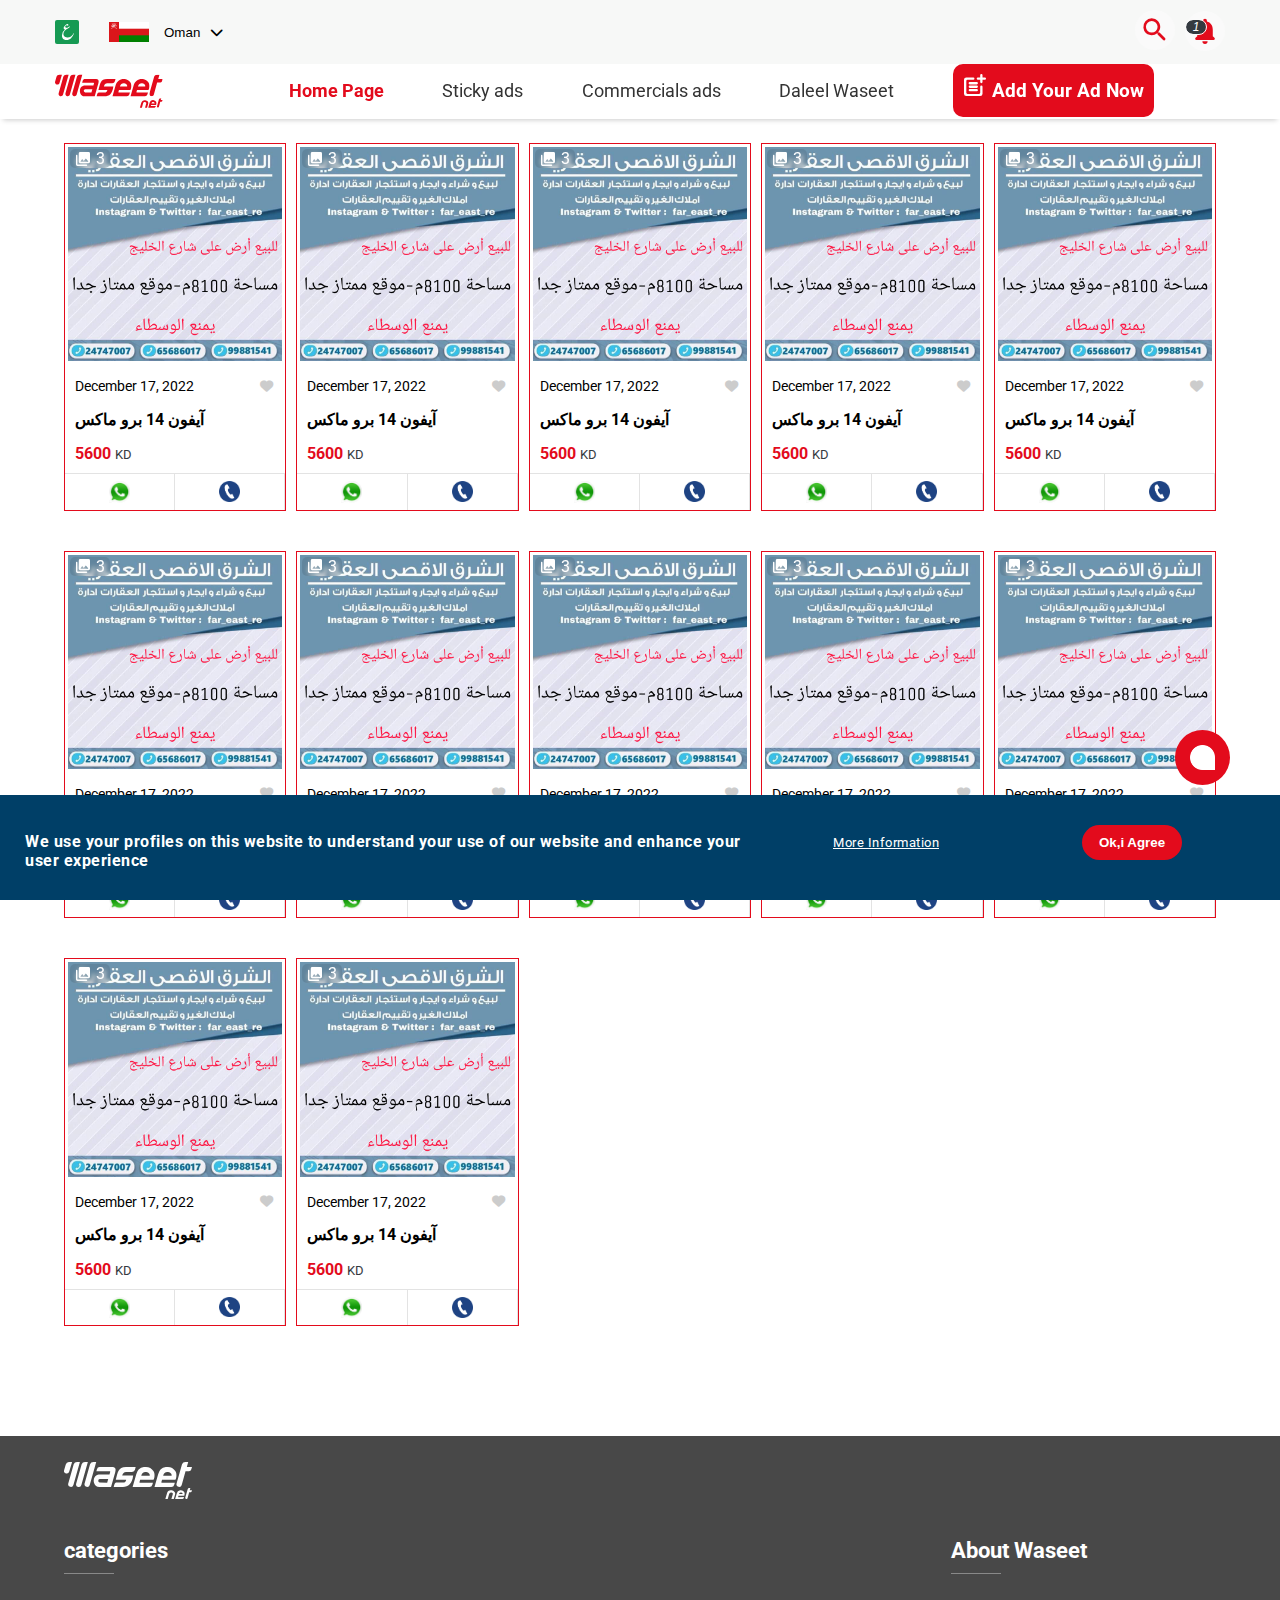
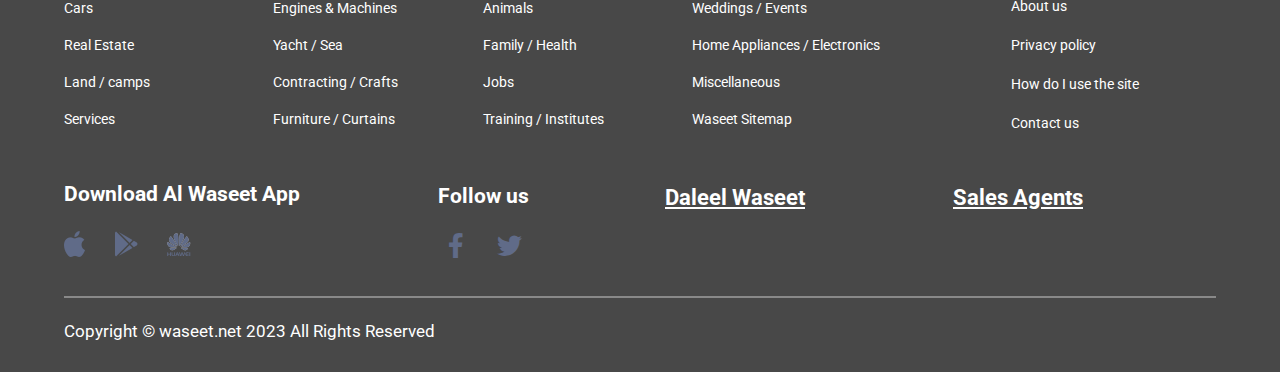
==== commit dcf6d904: "edit Fav Icon In Commercial Page" ====
--- a/commercialAds.html
+++ b/commercialAds.html
@@ -406,8 +406,10 @@
                                             </div>
                                         </div>
                                         <div class="stickyItemContent">
-                                            <div class="stickyItemContentaddfavIco"><i class="fa-regular fa-heart"></i>
-                                            </div>
+                                            <button class="stickyItemContentaddfavIco">
+                                                <i class="fa-solid fa-heart fa-heart-caller"
+                                                    onclick="handleFavIcon(this);"></i>
+                                            </button>
                                             <div class="stickyItemContenttime">
                                                 <p>December 17, 2022 </p>
                                             </div>
@@ -453,8 +455,10 @@
                                             </div>
                                         </div>
                                         <div class="stickyItemContent">
-                                            <div class="stickyItemContentaddfavIco"><i class="fa-regular fa-heart"></i>
-                                            </div>
+                                            <button class="stickyItemContentaddfavIco">
+                                                <i class="fa-solid fa-heart fa-heart-caller"
+                                                    onclick="handleFavIcon(this);"></i>
+                                            </button>
                                             <div class="stickyItemContenttime">
                                                 <p>December 17, 2022 </p>
                                             </div>
@@ -500,8 +504,10 @@
                                             </div>
                                         </div>
                                         <div class="stickyItemContent">
-                                            <div class="stickyItemContentaddfavIco"><i class="fa-regular fa-heart"></i>
-                                            </div>
+                                            <button class="stickyItemContentaddfavIco">
+                                                <i class="fa-solid fa-heart fa-heart-caller"
+                                                    onclick="handleFavIcon(this);"></i>
+                                            </button>
                                             <div class="stickyItemContenttime">
                                                 <p>December 17, 2022 </p>
                                             </div>
@@ -547,8 +553,10 @@
                                             </div>
                                         </div>
                                         <div class="stickyItemContent">
-                                            <div class="stickyItemContentaddfavIco"><i class="fa-regular fa-heart"></i>
-                                            </div>
+                                            <button class="stickyItemContentaddfavIco">
+                                                <i class="fa-solid fa-heart fa-heart-caller"
+                                                    onclick="handleFavIcon(this);"></i>
+                                            </button>
                                             <div class="stickyItemContenttime">
                                                 <p>December 17, 2022 </p>
                                             </div>
@@ -594,8 +602,10 @@
                                             </div>
                                         </div>
                                         <div class="stickyItemContent">
-                                            <div class="stickyItemContentaddfavIco"><i class="fa-regular fa-heart"></i>
-                                            </div>
+                                            <button class="stickyItemContentaddfavIco">
+                                                <i class="fa-solid fa-heart fa-heart-caller"
+                                                    onclick="handleFavIcon(this);"></i>
+                                            </button>
                                             <div class="stickyItemContenttime">
                                                 <p>December 17, 2022 </p>
                                             </div>
@@ -641,8 +651,10 @@
                                             </div>
                                         </div>
                                         <div class="stickyItemContent">
-                                            <div class="stickyItemContentaddfavIco"><i class="fa-regular fa-heart"></i>
-                                            </div>
+                                            <button class="stickyItemContentaddfavIco">
+                                                <i class="fa-solid fa-heart fa-heart-caller"
+                                                    onclick="handleFavIcon(this);"></i>
+                                            </button>
                                             <div class="stickyItemContenttime">
                                                 <p>December 17, 2022 </p>
                                             </div>
@@ -688,8 +700,10 @@
                                             </div>
                                         </div>
                                         <div class="stickyItemContent">
-                                            <div class="stickyItemContentaddfavIco"><i class="fa-regular fa-heart"></i>
-                                            </div>
+                                            <button class="stickyItemContentaddfavIco">
+                                                <i class="fa-solid fa-heart fa-heart-caller"
+                                                    onclick="handleFavIcon(this);"></i>
+                                            </button>
                                             <div class="stickyItemContenttime">
                                                 <p>December 17, 2022 </p>
                                             </div>
@@ -735,8 +749,10 @@
                                             </div>
                                         </div>
                                         <div class="stickyItemContent">
-                                            <div class="stickyItemContentaddfavIco"><i class="fa-regular fa-heart"></i>
-                                            </div>
+                                            <button class="stickyItemContentaddfavIco">
+                                                <i class="fa-solid fa-heart fa-heart-caller"
+                                                    onclick="handleFavIcon(this);"></i>
+                                            </button>
                                             <div class="stickyItemContenttime">
                                                 <p>December 17, 2022 </p>
                                             </div>
@@ -782,8 +798,10 @@
                                             </div>
                                         </div>
                                         <div class="stickyItemContent">
-                                            <div class="stickyItemContentaddfavIco"><i class="fa-regular fa-heart"></i>
-                                            </div>
+                                            <button class="stickyItemContentaddfavIco">
+                                                <i class="fa-solid fa-heart fa-heart-caller"
+                                                    onclick="handleFavIcon(this);"></i>
+                                            </button>
                                             <div class="stickyItemContenttime">
                                                 <p>December 17, 2022 </p>
                                             </div>
@@ -829,8 +847,10 @@
                                             </div>
                                         </div>
                                         <div class="stickyItemContent">
-                                            <div class="stickyItemContentaddfavIco"><i class="fa-regular fa-heart"></i>
-                                            </div>
+                                            <button class="stickyItemContentaddfavIco">
+                                                <i class="fa-solid fa-heart fa-heart-caller"
+                                                    onclick="handleFavIcon(this);"></i>
+                                            </button>
                                             <div class="stickyItemContenttime">
                                                 <p>December 17, 2022 </p>
                                             </div>
@@ -876,8 +896,10 @@
                                             </div>
                                         </div>
                                         <div class="stickyItemContent">
-                                            <div class="stickyItemContentaddfavIco"><i class="fa-regular fa-heart"></i>
-                                            </div>
+                                            <button class="stickyItemContentaddfavIco">
+                                                <i class="fa-solid fa-heart fa-heart-caller"
+                                                    onclick="handleFavIcon(this);"></i>
+                                            </button>
                                             <div class="stickyItemContenttime">
                                                 <p>December 17, 2022 </p>
                                             </div>
@@ -923,8 +945,10 @@
                                             </div>
                                         </div>
                                         <div class="stickyItemContent">
-                                            <div class="stickyItemContentaddfavIco"><i class="fa-regular fa-heart"></i>
-                                            </div>
+                                            <button class="stickyItemContentaddfavIco">
+                                                <i class="fa-solid fa-heart fa-heart-caller"
+                                                    onclick="handleFavIcon(this);"></i>
+                                            </button>
                                             <div class="stickyItemContenttime">
                                                 <p>December 17, 2022 </p>
                                             </div>
@@ -979,55 +1003,59 @@
                                             </div>
                                         </div>
                                         <div class="stickyItemContent">
-                                            <div class="stickyItemContentaddfavIco"><i class="fa-regular fa-heart"></i>
-                                            </div>
-                                            <div class="stickyItemContenttime">
-                                                <p>December 17, 2022 </p>
-                                            </div>
-                                            <div class="stickyItemContentTitle">
-                                                <h5>آيفون 14 برو ماكس</h5>
-                                            </div>
-                                            <div class="cardItemContentPrice">5600 <small>KD</small> </div>
-                                        </div>
-                                        <div class="stickyIteContact">
-                                            <ul>
-                                                <li>
-                                                    <div class="whats"><a
-                                                            href="https://wa.me/+201275611440?text=urlencodedtext"><img
-                                                                src="images/icon/whatsapp_logo-2x.png" alt="">
-                                                        </a></div>
-
-                                                </li>
-                                                <li>
-                                                    <div class="call">
-                                                        <a href="#"><img src="images/icon/call.png" alt=""></a>
-                                                    </div>
-                                                </li>
-                                            </ul>
-                                        </div>
-                                    </div>
-                                </div>
-                                <div class="cardAdItem">
-                                    <div class="cardAdItemborder">
-                                        <div class="cardItemImg">
-                                            <img src="images/ads/EpnDn-5XMAAPvH9.jpg" alt="">
-                                            <div class="imgNum">
-                                                <svg xmlns="http://www.w3.org/2000/svg" width="16" height="16"
-                                                    viewBox="0 0 16 16">
-                                                    <g id="collections_black_24dp" transform="translate(-2 -2)">
-                                                        <path id="Path_27790" data-name="Path 27790" d="M0,0H16V16H0Z"
-                                                            transform="translate(2 2)" fill="none" />
-                                                        <path id="Path_27791" data-name="Path 27791"
-                                                            d="M16,11.8V3.4A1.4,1.4,0,0,0,14.6,2H6.2A1.4,1.4,0,0,0,4.8,3.4v8.4a1.4,1.4,0,0,0,1.4,1.4h8.4A1.4,1.4,0,0,0,16,11.8ZM8.58,9.371,9.721,10.9l1.806-2.254a.35.35,0,0,1,.546,0l2.072,2.59a.349.349,0,0,1-.273.567H6.9a.35.35,0,0,1-.28-.56l1.4-1.869a.355.355,0,0,1,.56,0ZM2,5.5v9.1A1.4,1.4,0,0,0,3.4,16h9.1a.7.7,0,0,0,0-1.4H4.1a.7.7,0,0,1-.7-.7V5.5A.7.7,0,1,0,2,5.5Z"
-                                                            transform="translate(1 1)" fill="#fff" />
-                                                    </g>
-                                                </svg>
-                                                <span class="imgCount">3</span>
-                                            </div>
-                                        </div>
-                                        <div class="stickyItemContent">
-                                            <div class="stickyItemContentaddfavIco"><i class="fa-regular fa-heart"></i>
-                                            </div>
+                                            <button class="stickyItemContentaddfavIco">
+                                                <i class="fa-solid fa-heart fa-heart-caller"
+                                                    onclick="handleFavIcon(this);"></i>
+                                            </button>
+                                            <div class="stickyItemContenttime">
+                                                <p>December 17, 2022 </p>
+                                            </div>
+                                            <div class="stickyItemContentTitle">
+                                                <h5>آيفون 14 برو ماكس</h5>
+                                            </div>
+                                            <div class="cardItemContentPrice">5600 <small>KD</small> </div>
+                                        </div>
+                                        <div class="stickyIteContact">
+                                            <ul>
+                                                <li>
+                                                    <div class="whats"><a
+                                                            href="https://wa.me/+201275611440?text=urlencodedtext"><img
+                                                                src="images/icon/whatsapp_logo-2x.png" alt="">
+                                                        </a></div>
+
+                                                </li>
+                                                <li>
+                                                    <div class="call">
+                                                        <a href="#"><img src="images/icon/call.png" alt=""></a>
+                                                    </div>
+                                                </li>
+                                            </ul>
+                                        </div>
+                                    </div>
+                                </div>
+                                <div class="cardAdItem">
+                                    <div class="cardAdItemborder">
+                                        <div class="cardItemImg">
+                                            <img src="images/ads/EpnDn-5XMAAPvH9.jpg" alt="">
+                                            <div class="imgNum">
+                                                <svg xmlns="http://www.w3.org/2000/svg" width="16" height="16"
+                                                    viewBox="0 0 16 16">
+                                                    <g id="collections_black_24dp" transform="translate(-2 -2)">
+                                                        <path id="Path_27790" data-name="Path 27790" d="M0,0H16V16H0Z"
+                                                            transform="translate(2 2)" fill="none" />
+                                                        <path id="Path_27791" data-name="Path 27791"
+                                                            d="M16,11.8V3.4A1.4,1.4,0,0,0,14.6,2H6.2A1.4,1.4,0,0,0,4.8,3.4v8.4a1.4,1.4,0,0,0,1.4,1.4h8.4A1.4,1.4,0,0,0,16,11.8ZM8.58,9.371,9.721,10.9l1.806-2.254a.35.35,0,0,1,.546,0l2.072,2.59a.349.349,0,0,1-.273.567H6.9a.35.35,0,0,1-.28-.56l1.4-1.869a.355.355,0,0,1,.56,0ZM2,5.5v9.1A1.4,1.4,0,0,0,3.4,16h9.1a.7.7,0,0,0,0-1.4H4.1a.7.7,0,0,1-.7-.7V5.5A.7.7,0,1,0,2,5.5Z"
+                                                            transform="translate(1 1)" fill="#fff" />
+                                                    </g>
+                                                </svg>
+                                                <span class="imgCount">3</span>
+                                            </div>
+                                        </div>
+                                        <div class="stickyItemContent">
+                                            <button class="stickyItemContentaddfavIco">
+                                                <i class="fa-solid fa-heart fa-heart-caller"
+                                                    onclick="handleFavIcon(this);"></i>
+                                            </button>
                                             <div class="stickyItemContenttime">
                                                 <p>December 17, 2022 </p>
                                             </div>
@@ -1073,8 +1101,10 @@
                                             </div>
                                         </div>
                                         <div class="stickyItemContent">
-                                            <div class="stickyItemContentaddfavIco"><i class="fa-regular fa-heart"></i>
-                                            </div>
+                                            <button class="stickyItemContentaddfavIco">
+                                                <i class="fa-solid fa-heart fa-heart-caller"
+                                                    onclick="handleFavIcon(this);"></i>
+                                            </button>
                                             <div class="stickyItemContenttime">
                                                 <p>December 17, 2022 </p>
                                             </div>
@@ -1120,384 +1150,402 @@
                                             </div>
                                         </div>
                                         <div class="stickyItemContent">
-                                            <div class="stickyItemContentaddfavIco"><i class="fa-regular fa-heart"></i>
-                                            </div>
-                                            <div class="stickyItemContenttime">
-                                                <p>December 17, 2022 </p>
-                                            </div>
-                                            <div class="stickyItemContentTitle">
-                                                <h5>آيفون 14 برو ماكس</h5>
-                                            </div>
-                                            <div class="cardItemContentPrice">5600 <small>KD</small> </div>
-                                        </div>
-                                        <div class="stickyIteContact">
-                                            <ul>
-                                                <li>
-                                                    <div class="whats"><a
-                                                            href="https://wa.me/+201275611440?text=urlencodedtext"><img
-                                                                src="images/icon/whatsapp_logo-2x.png" alt="">
-                                                        </a></div>
-
-                                                </li>
-                                                <li>
-                                                    <div class="call">
-                                                        <a href="#"><img src="images/icon/call.png" alt=""></a>
-                                                    </div>
-                                                </li>
-                                            </ul>
-                                        </div>
-                                    </div>
-                                </div>
-                                <div class="cardAdItem">
-                                    <div class="cardAdItemborder">
-                                        <div class="cardItemImg">
-                                            <img src="images/ads/EpnDn-5XMAAPvH9.jpg" alt="">
-                                            <div class="imgNum">
-                                                <svg xmlns="http://www.w3.org/2000/svg" width="16" height="16"
-                                                    viewBox="0 0 16 16">
-                                                    <g id="collections_black_24dp" transform="translate(-2 -2)">
-                                                        <path id="Path_27790" data-name="Path 27790" d="M0,0H16V16H0Z"
-                                                            transform="translate(2 2)" fill="none" />
-                                                        <path id="Path_27791" data-name="Path 27791"
-                                                            d="M16,11.8V3.4A1.4,1.4,0,0,0,14.6,2H6.2A1.4,1.4,0,0,0,4.8,3.4v8.4a1.4,1.4,0,0,0,1.4,1.4h8.4A1.4,1.4,0,0,0,16,11.8ZM8.58,9.371,9.721,10.9l1.806-2.254a.35.35,0,0,1,.546,0l2.072,2.59a.349.349,0,0,1-.273.567H6.9a.35.35,0,0,1-.28-.56l1.4-1.869a.355.355,0,0,1,.56,0ZM2,5.5v9.1A1.4,1.4,0,0,0,3.4,16h9.1a.7.7,0,0,0,0-1.4H4.1a.7.7,0,0,1-.7-.7V5.5A.7.7,0,1,0,2,5.5Z"
-                                                            transform="translate(1 1)" fill="#fff" />
-                                                    </g>
-                                                </svg>
-                                                <span class="imgCount">3</span>
-                                            </div>
-                                        </div>
-                                        <div class="stickyItemContent">
-                                            <div class="stickyItemContentaddfavIco"><i class="fa-regular fa-heart"></i>
-                                            </div>
-                                            <div class="stickyItemContenttime">
-                                                <p>December 17, 2022 </p>
-                                            </div>
-                                            <div class="stickyItemContentTitle">
-                                                <h5>آيفون 14 برو ماكس</h5>
-                                            </div>
-                                            <div class="cardItemContentPrice">5600 <small>KD</small> </div>
-                                        </div>
-                                        <div class="stickyIteContact">
-                                            <ul>
-                                                <li>
-                                                    <div class="whats"><a
-                                                            href="https://wa.me/+201275611440?text=urlencodedtext"><img
-                                                                src="images/icon/whatsapp_logo-2x.png" alt="">
-                                                        </a></div>
-
-                                                </li>
-                                                <li>
-                                                    <div class="call">
-                                                        <a href="#"><img src="images/icon/call.png" alt=""></a>
-                                                    </div>
-                                                </li>
-                                            </ul>
-                                        </div>
-                                    </div>
-                                </div>
-                                <div class="cardAdItem">
-                                    <div class="cardAdItemborder">
-                                        <div class="cardItemImg">
-                                            <img src="images/ads/EpnDn-5XMAAPvH9.jpg" alt="">
-                                            <div class="imgNum">
-                                                <svg xmlns="http://www.w3.org/2000/svg" width="16" height="16"
-                                                    viewBox="0 0 16 16">
-                                                    <g id="collections_black_24dp" transform="translate(-2 -2)">
-                                                        <path id="Path_27790" data-name="Path 27790" d="M0,0H16V16H0Z"
-                                                            transform="translate(2 2)" fill="none" />
-                                                        <path id="Path_27791" data-name="Path 27791"
-                                                            d="M16,11.8V3.4A1.4,1.4,0,0,0,14.6,2H6.2A1.4,1.4,0,0,0,4.8,3.4v8.4a1.4,1.4,0,0,0,1.4,1.4h8.4A1.4,1.4,0,0,0,16,11.8ZM8.58,9.371,9.721,10.9l1.806-2.254a.35.35,0,0,1,.546,0l2.072,2.59a.349.349,0,0,1-.273.567H6.9a.35.35,0,0,1-.28-.56l1.4-1.869a.355.355,0,0,1,.56,0ZM2,5.5v9.1A1.4,1.4,0,0,0,3.4,16h9.1a.7.7,0,0,0,0-1.4H4.1a.7.7,0,0,1-.7-.7V5.5A.7.7,0,1,0,2,5.5Z"
-                                                            transform="translate(1 1)" fill="#fff" />
-                                                    </g>
-                                                </svg>
-                                                <span class="imgCount">3</span>
-                                            </div>
-                                        </div>
-                                        <div class="stickyItemContent">
-                                            <div class="stickyItemContentaddfavIco"><i class="fa-regular fa-heart"></i>
-                                            </div>
-                                            <div class="stickyItemContenttime">
-                                                <p>December 17, 2022 </p>
-                                            </div>
-                                            <div class="stickyItemContentTitle">
-                                                <h5>آيفون 14 برو ماكس</h5>
-                                            </div>
-                                            <div class="cardItemContentPrice">5600 <small>KD</small> </div>
-                                        </div>
-                                        <div class="stickyIteContact">
-                                            <ul>
-                                                <li>
-                                                    <div class="whats"><a
-                                                            href="https://wa.me/+201275611440?text=urlencodedtext"><img
-                                                                src="images/icon/whatsapp_logo-2x.png" alt="">
-                                                        </a></div>
-
-                                                </li>
-                                                <li>
-                                                    <div class="call">
-                                                        <a href="#"><img src="images/icon/call.png" alt=""></a>
-                                                    </div>
-                                                </li>
-                                            </ul>
-                                        </div>
-                                    </div>
-                                </div>
-                                <div class="cardAdItem">
-                                    <div class="cardAdItemborder">
-                                        <div class="cardItemImg">
-                                            <img src="images/ads/EpnDn-5XMAAPvH9.jpg" alt="">
-                                            <div class="imgNum">
-                                                <svg xmlns="http://www.w3.org/2000/svg" width="16" height="16"
-                                                    viewBox="0 0 16 16">
-                                                    <g id="collections_black_24dp" transform="translate(-2 -2)">
-                                                        <path id="Path_27790" data-name="Path 27790" d="M0,0H16V16H0Z"
-                                                            transform="translate(2 2)" fill="none" />
-                                                        <path id="Path_27791" data-name="Path 27791"
-                                                            d="M16,11.8V3.4A1.4,1.4,0,0,0,14.6,2H6.2A1.4,1.4,0,0,0,4.8,3.4v8.4a1.4,1.4,0,0,0,1.4,1.4h8.4A1.4,1.4,0,0,0,16,11.8ZM8.58,9.371,9.721,10.9l1.806-2.254a.35.35,0,0,1,.546,0l2.072,2.59a.349.349,0,0,1-.273.567H6.9a.35.35,0,0,1-.28-.56l1.4-1.869a.355.355,0,0,1,.56,0ZM2,5.5v9.1A1.4,1.4,0,0,0,3.4,16h9.1a.7.7,0,0,0,0-1.4H4.1a.7.7,0,0,1-.7-.7V5.5A.7.7,0,1,0,2,5.5Z"
-                                                            transform="translate(1 1)" fill="#fff" />
-                                                    </g>
-                                                </svg>
-                                                <span class="imgCount">3</span>
-                                            </div>
-                                        </div>
-                                        <div class="stickyItemContent">
-                                            <div class="stickyItemContentaddfavIco"><i class="fa-regular fa-heart"></i>
-                                            </div>
-                                            <div class="stickyItemContenttime">
-                                                <p>December 17, 2022 </p>
-                                            </div>
-                                            <div class="stickyItemContentTitle">
-                                                <h5>آيفون 14 برو ماكس</h5>
-                                            </div>
-                                            <div class="cardItemContentPrice">5600 <small>KD</small> </div>
-                                        </div>
-                                        <div class="stickyIteContact">
-                                            <ul>
-                                                <li>
-                                                    <div class="whats"><a
-                                                            href="https://wa.me/+201275611440?text=urlencodedtext"><img
-                                                                src="images/icon/whatsapp_logo-2x.png" alt="">
-                                                        </a></div>
-
-                                                </li>
-                                                <li>
-                                                    <div class="call">
-                                                        <a href="#"><img src="images/icon/call.png" alt=""></a>
-                                                    </div>
-                                                </li>
-                                            </ul>
-                                        </div>
-                                    </div>
-                                </div>
-                                <div class="cardAdItem">
-                                    <div class="cardAdItemborder">
-                                        <div class="cardItemImg">
-                                            <img src="images/ads/EpnDn-5XMAAPvH9.jpg" alt="">
-                                            <div class="imgNum">
-                                                <svg xmlns="http://www.w3.org/2000/svg" width="16" height="16"
-                                                    viewBox="0 0 16 16">
-                                                    <g id="collections_black_24dp" transform="translate(-2 -2)">
-                                                        <path id="Path_27790" data-name="Path 27790" d="M0,0H16V16H0Z"
-                                                            transform="translate(2 2)" fill="none" />
-                                                        <path id="Path_27791" data-name="Path 27791"
-                                                            d="M16,11.8V3.4A1.4,1.4,0,0,0,14.6,2H6.2A1.4,1.4,0,0,0,4.8,3.4v8.4a1.4,1.4,0,0,0,1.4,1.4h8.4A1.4,1.4,0,0,0,16,11.8ZM8.58,9.371,9.721,10.9l1.806-2.254a.35.35,0,0,1,.546,0l2.072,2.59a.349.349,0,0,1-.273.567H6.9a.35.35,0,0,1-.28-.56l1.4-1.869a.355.355,0,0,1,.56,0ZM2,5.5v9.1A1.4,1.4,0,0,0,3.4,16h9.1a.7.7,0,0,0,0-1.4H4.1a.7.7,0,0,1-.7-.7V5.5A.7.7,0,1,0,2,5.5Z"
-                                                            transform="translate(1 1)" fill="#fff" />
-                                                    </g>
-                                                </svg>
-                                                <span class="imgCount">3</span>
-                                            </div>
-                                        </div>
-                                        <div class="stickyItemContent">
-                                            <div class="stickyItemContentaddfavIco"><i class="fa-regular fa-heart"></i>
-                                            </div>
-                                            <div class="stickyItemContenttime">
-                                                <p>December 17, 2022 </p>
-                                            </div>
-                                            <div class="stickyItemContentTitle">
-                                                <h5>آيفون 14 برو ماكس</h5>
-                                            </div>
-                                            <div class="cardItemContentPrice">5600 <small>KD</small> </div>
-                                        </div>
-                                        <div class="stickyIteContact">
-                                            <ul>
-                                                <li>
-                                                    <div class="whats"><a
-                                                            href="https://wa.me/+201275611440?text=urlencodedtext"><img
-                                                                src="images/icon/whatsapp_logo-2x.png" alt="">
-                                                        </a></div>
-
-                                                </li>
-                                                <li>
-                                                    <div class="call">
-                                                        <a href="#"><img src="images/icon/call.png" alt=""></a>
-                                                    </div>
-                                                </li>
-                                            </ul>
-                                        </div>
-                                    </div>
-                                </div>
-                                <div class="cardAdItem">
-                                    <div class="cardAdItemborder">
-                                        <div class="cardItemImg">
-                                            <img src="images/ads/EpnDn-5XMAAPvH9.jpg" alt="">
-                                            <div class="imgNum">
-                                                <svg xmlns="http://www.w3.org/2000/svg" width="16" height="16"
-                                                    viewBox="0 0 16 16">
-                                                    <g id="collections_black_24dp" transform="translate(-2 -2)">
-                                                        <path id="Path_27790" data-name="Path 27790" d="M0,0H16V16H0Z"
-                                                            transform="translate(2 2)" fill="none" />
-                                                        <path id="Path_27791" data-name="Path 27791"
-                                                            d="M16,11.8V3.4A1.4,1.4,0,0,0,14.6,2H6.2A1.4,1.4,0,0,0,4.8,3.4v8.4a1.4,1.4,0,0,0,1.4,1.4h8.4A1.4,1.4,0,0,0,16,11.8ZM8.58,9.371,9.721,10.9l1.806-2.254a.35.35,0,0,1,.546,0l2.072,2.59a.349.349,0,0,1-.273.567H6.9a.35.35,0,0,1-.28-.56l1.4-1.869a.355.355,0,0,1,.56,0ZM2,5.5v9.1A1.4,1.4,0,0,0,3.4,16h9.1a.7.7,0,0,0,0-1.4H4.1a.7.7,0,0,1-.7-.7V5.5A.7.7,0,1,0,2,5.5Z"
-                                                            transform="translate(1 1)" fill="#fff" />
-                                                    </g>
-                                                </svg>
-                                                <span class="imgCount">3</span>
-                                            </div>
-                                        </div>
-                                        <div class="stickyItemContent">
-                                            <div class="stickyItemContentaddfavIco"><i class="fa-regular fa-heart"></i>
-                                            </div>
-                                            <div class="stickyItemContenttime">
-                                                <p>December 17, 2022 </p>
-                                            </div>
-                                            <div class="stickyItemContentTitle">
-                                                <h5>آيفون 14 برو ماكس</h5>
-                                            </div>
-                                            <div class="cardItemContentPrice">5600 <small>KD</small> </div>
-                                        </div>
-                                        <div class="stickyIteContact">
-                                            <ul>
-                                                <li>
-                                                    <div class="whats"><a
-                                                            href="https://wa.me/+201275611440?text=urlencodedtext"><img
-                                                                src="images/icon/whatsapp_logo-2x.png" alt="">
-                                                        </a></div>
-
-                                                </li>
-                                                <li>
-                                                    <div class="call">
-                                                        <a href="#"><img src="images/icon/call.png" alt=""></a>
-                                                    </div>
-                                                </li>
-                                            </ul>
-                                        </div>
-                                    </div>
-                                </div>
-                                <div class="cardAdItem">
-                                    <div class="cardAdItemborder">
-                                        <div class="cardItemImg">
-                                            <img src="images/ads/EpnDn-5XMAAPvH9.jpg" alt="">
-                                            <div class="imgNum">
-                                                <svg xmlns="http://www.w3.org/2000/svg" width="16" height="16"
-                                                    viewBox="0 0 16 16">
-                                                    <g id="collections_black_24dp" transform="translate(-2 -2)">
-                                                        <path id="Path_27790" data-name="Path 27790" d="M0,0H16V16H0Z"
-                                                            transform="translate(2 2)" fill="none" />
-                                                        <path id="Path_27791" data-name="Path 27791"
-                                                            d="M16,11.8V3.4A1.4,1.4,0,0,0,14.6,2H6.2A1.4,1.4,0,0,0,4.8,3.4v8.4a1.4,1.4,0,0,0,1.4,1.4h8.4A1.4,1.4,0,0,0,16,11.8ZM8.58,9.371,9.721,10.9l1.806-2.254a.35.35,0,0,1,.546,0l2.072,2.59a.349.349,0,0,1-.273.567H6.9a.35.35,0,0,1-.28-.56l1.4-1.869a.355.355,0,0,1,.56,0ZM2,5.5v9.1A1.4,1.4,0,0,0,3.4,16h9.1a.7.7,0,0,0,0-1.4H4.1a.7.7,0,0,1-.7-.7V5.5A.7.7,0,1,0,2,5.5Z"
-                                                            transform="translate(1 1)" fill="#fff" />
-                                                    </g>
-                                                </svg>
-                                                <span class="imgCount">3</span>
-                                            </div>
-                                        </div>
-                                        <div class="stickyItemContent">
-                                            <div class="stickyItemContentaddfavIco"><i class="fa-regular fa-heart"></i>
-                                            </div>
-                                            <div class="stickyItemContenttime">
-                                                <p>December 17, 2022 </p>
-                                            </div>
-                                            <div class="stickyItemContentTitle">
-                                                <h5>آيفون 14 برو ماكس</h5>
-                                            </div>
-                                            <div class="cardItemContentPrice">5600 <small>KD</small> </div>
-                                        </div>
-                                        <div class="stickyIteContact">
-                                            <ul>
-                                                <li>
-                                                    <div class="whats"><a
-                                                            href="https://wa.me/+201275611440?text=urlencodedtext"><img
-                                                                src="images/icon/whatsapp_logo-2x.png" alt="">
-                                                        </a></div>
-
-                                                </li>
-                                                <li>
-                                                    <div class="call">
-                                                        <a href="#"><img src="images/icon/call.png" alt=""></a>
-                                                    </div>
-                                                </li>
-                                            </ul>
-                                        </div>
-                                    </div>
-                                </div>
-                                <div class="cardAdItem">
-                                    <div class="cardAdItemborder">
-                                        <div class="cardItemImg">
-                                            <img src="images/ads/EpnDn-5XMAAPvH9.jpg" alt="">
-                                            <div class="imgNum">
-                                                <svg xmlns="http://www.w3.org/2000/svg" width="16" height="16"
-                                                    viewBox="0 0 16 16">
-                                                    <g id="collections_black_24dp" transform="translate(-2 -2)">
-                                                        <path id="Path_27790" data-name="Path 27790" d="M0,0H16V16H0Z"
-                                                            transform="translate(2 2)" fill="none" />
-                                                        <path id="Path_27791" data-name="Path 27791"
-                                                            d="M16,11.8V3.4A1.4,1.4,0,0,0,14.6,2H6.2A1.4,1.4,0,0,0,4.8,3.4v8.4a1.4,1.4,0,0,0,1.4,1.4h8.4A1.4,1.4,0,0,0,16,11.8ZM8.58,9.371,9.721,10.9l1.806-2.254a.35.35,0,0,1,.546,0l2.072,2.59a.349.349,0,0,1-.273.567H6.9a.35.35,0,0,1-.28-.56l1.4-1.869a.355.355,0,0,1,.56,0ZM2,5.5v9.1A1.4,1.4,0,0,0,3.4,16h9.1a.7.7,0,0,0,0-1.4H4.1a.7.7,0,0,1-.7-.7V5.5A.7.7,0,1,0,2,5.5Z"
-                                                            transform="translate(1 1)" fill="#fff" />
-                                                    </g>
-                                                </svg>
-                                                <span class="imgCount">3</span>
-                                            </div>
-                                        </div>
-                                        <div class="stickyItemContent">
-                                            <div class="stickyItemContentaddfavIco"><i class="fa-regular fa-heart"></i>
-                                            </div>
-                                            <div class="stickyItemContenttime">
-                                                <p>December 17, 2022 </p>
-                                            </div>
-                                            <div class="stickyItemContentTitle">
-                                                <h5>آيفون 14 برو ماكس</h5>
-                                            </div>
-                                            <div class="cardItemContentPrice">5600 <small>KD</small> </div>
-                                        </div>
-                                        <div class="stickyIteContact">
-                                            <ul>
-                                                <li>
-                                                    <div class="whats"><a
-                                                            href="https://wa.me/+201275611440?text=urlencodedtext"><img
-                                                                src="images/icon/whatsapp_logo-2x.png" alt="">
-                                                        </a></div>
-
-                                                </li>
-                                                <li>
-                                                    <div class="call">
-                                                        <a href="#"><img src="images/icon/call.png" alt=""></a>
-                                                    </div>
-                                                </li>
-                                            </ul>
-                                        </div>
-                                    </div>
-                                </div>
-                                <div class="cardAdItem">
-                                    <div class="cardAdItemborder">
-                                        <div class="cardItemImg">
-                                            <img src="images/ads/EpnDn-5XMAAPvH9.jpg" alt="">
-                                            <div class="imgNum">
-                                                <svg xmlns="http://www.w3.org/2000/svg" width="16" height="16"
-                                                    viewBox="0 0 16 16">
-                                                    <g id="collections_black_24dp" transform="translate(-2 -2)">
-                                                        <path id="Path_27790" data-name="Path 27790" d="M0,0H16V16H0Z"
-                                                            transform="translate(2 2)" fill="none" />
-                                                        <path id="Path_27791" data-name="Path 27791"
-                                                            d="M16,11.8V3.4A1.4,1.4,0,0,0,14.6,2H6.2A1.4,1.4,0,0,0,4.8,3.4v8.4a1.4,1.4,0,0,0,1.4,1.4h8.4A1.4,1.4,0,0,0,16,11.8ZM8.58,9.371,9.721,10.9l1.806-2.254a.35.35,0,0,1,.546,0l2.072,2.59a.349.349,0,0,1-.273.567H6.9a.35.35,0,0,1-.28-.56l1.4-1.869a.355.355,0,0,1,.56,0ZM2,5.5v9.1A1.4,1.4,0,0,0,3.4,16h9.1a.7.7,0,0,0,0-1.4H4.1a.7.7,0,0,1-.7-.7V5.5A.7.7,0,1,0,2,5.5Z"
-                                                            transform="translate(1 1)" fill="#fff" />
-                                                    </g>
-                                                </svg>
-                                                <span class="imgCount">3</span>
-                                            </div>
-                                        </div>
-                                        <div class="stickyItemContent">
-                                            <div class="stickyItemContentaddfavIco"><i class="fa-regular fa-heart"></i>
-                                            </div>
+                                            <button class="stickyItemContentaddfavIco">
+                                                <i class="fa-solid fa-heart fa-heart-caller"
+                                                    onclick="handleFavIcon(this);"></i>
+                                            </button>
+                                            <div class="stickyItemContenttime">
+                                                <p>December 17, 2022 </p>
+                                            </div>
+                                            <div class="stickyItemContentTitle">
+                                                <h5>آيفون 14 برو ماكس</h5>
+                                            </div>
+                                            <div class="cardItemContentPrice">5600 <small>KD</small> </div>
+                                        </div>
+                                        <div class="stickyIteContact">
+                                            <ul>
+                                                <li>
+                                                    <div class="whats"><a
+                                                            href="https://wa.me/+201275611440?text=urlencodedtext"><img
+                                                                src="images/icon/whatsapp_logo-2x.png" alt="">
+                                                        </a></div>
+
+                                                </li>
+                                                <li>
+                                                    <div class="call">
+                                                        <a href="#"><img src="images/icon/call.png" alt=""></a>
+                                                    </div>
+                                                </li>
+                                            </ul>
+                                        </div>
+                                    </div>
+                                </div>
+                                <div class="cardAdItem">
+                                    <div class="cardAdItemborder">
+                                        <div class="cardItemImg">
+                                            <img src="images/ads/EpnDn-5XMAAPvH9.jpg" alt="">
+                                            <div class="imgNum">
+                                                <svg xmlns="http://www.w3.org/2000/svg" width="16" height="16"
+                                                    viewBox="0 0 16 16">
+                                                    <g id="collections_black_24dp" transform="translate(-2 -2)">
+                                                        <path id="Path_27790" data-name="Path 27790" d="M0,0H16V16H0Z"
+                                                            transform="translate(2 2)" fill="none" />
+                                                        <path id="Path_27791" data-name="Path 27791"
+                                                            d="M16,11.8V3.4A1.4,1.4,0,0,0,14.6,2H6.2A1.4,1.4,0,0,0,4.8,3.4v8.4a1.4,1.4,0,0,0,1.4,1.4h8.4A1.4,1.4,0,0,0,16,11.8ZM8.58,9.371,9.721,10.9l1.806-2.254a.35.35,0,0,1,.546,0l2.072,2.59a.349.349,0,0,1-.273.567H6.9a.35.35,0,0,1-.28-.56l1.4-1.869a.355.355,0,0,1,.56,0ZM2,5.5v9.1A1.4,1.4,0,0,0,3.4,16h9.1a.7.7,0,0,0,0-1.4H4.1a.7.7,0,0,1-.7-.7V5.5A.7.7,0,1,0,2,5.5Z"
+                                                            transform="translate(1 1)" fill="#fff" />
+                                                    </g>
+                                                </svg>
+                                                <span class="imgCount">3</span>
+                                            </div>
+                                        </div>
+                                        <div class="stickyItemContent">
+                                            <button class="stickyItemContentaddfavIco">
+                                                <i class="fa-solid fa-heart fa-heart-caller"
+                                                    onclick="handleFavIcon(this);"></i>
+                                            </button>
+                                            <div class="stickyItemContenttime">
+                                                <p>December 17, 2022 </p>
+                                            </div>
+                                            <div class="stickyItemContentTitle">
+                                                <h5>آيفون 14 برو ماكس</h5>
+                                            </div>
+                                            <div class="cardItemContentPrice">5600 <small>KD</small> </div>
+                                        </div>
+                                        <div class="stickyIteContact">
+                                            <ul>
+                                                <li>
+                                                    <div class="whats"><a
+                                                            href="https://wa.me/+201275611440?text=urlencodedtext"><img
+                                                                src="images/icon/whatsapp_logo-2x.png" alt="">
+                                                        </a></div>
+
+                                                </li>
+                                                <li>
+                                                    <div class="call">
+                                                        <a href="#"><img src="images/icon/call.png" alt=""></a>
+                                                    </div>
+                                                </li>
+                                            </ul>
+                                        </div>
+                                    </div>
+                                </div>
+                                <div class="cardAdItem">
+                                    <div class="cardAdItemborder">
+                                        <div class="cardItemImg">
+                                            <img src="images/ads/EpnDn-5XMAAPvH9.jpg" alt="">
+                                            <div class="imgNum">
+                                                <svg xmlns="http://www.w3.org/2000/svg" width="16" height="16"
+                                                    viewBox="0 0 16 16">
+                                                    <g id="collections_black_24dp" transform="translate(-2 -2)">
+                                                        <path id="Path_27790" data-name="Path 27790" d="M0,0H16V16H0Z"
+                                                            transform="translate(2 2)" fill="none" />
+                                                        <path id="Path_27791" data-name="Path 27791"
+                                                            d="M16,11.8V3.4A1.4,1.4,0,0,0,14.6,2H6.2A1.4,1.4,0,0,0,4.8,3.4v8.4a1.4,1.4,0,0,0,1.4,1.4h8.4A1.4,1.4,0,0,0,16,11.8ZM8.58,9.371,9.721,10.9l1.806-2.254a.35.35,0,0,1,.546,0l2.072,2.59a.349.349,0,0,1-.273.567H6.9a.35.35,0,0,1-.28-.56l1.4-1.869a.355.355,0,0,1,.56,0ZM2,5.5v9.1A1.4,1.4,0,0,0,3.4,16h9.1a.7.7,0,0,0,0-1.4H4.1a.7.7,0,0,1-.7-.7V5.5A.7.7,0,1,0,2,5.5Z"
+                                                            transform="translate(1 1)" fill="#fff" />
+                                                    </g>
+                                                </svg>
+                                                <span class="imgCount">3</span>
+                                            </div>
+                                        </div>
+                                        <div class="stickyItemContent">
+                                            <button class="stickyItemContentaddfavIco">
+                                                <i class="fa-solid fa-heart fa-heart-caller"
+                                                    onclick="handleFavIcon(this);"></i>
+                                            </button>
+                                            <div class="stickyItemContenttime">
+                                                <p>December 17, 2022 </p>
+                                            </div>
+                                            <div class="stickyItemContentTitle">
+                                                <h5>آيفون 14 برو ماكس</h5>
+                                            </div>
+                                            <div class="cardItemContentPrice">5600 <small>KD</small> </div>
+                                        </div>
+                                        <div class="stickyIteContact">
+                                            <ul>
+                                                <li>
+                                                    <div class="whats"><a
+                                                            href="https://wa.me/+201275611440?text=urlencodedtext"><img
+                                                                src="images/icon/whatsapp_logo-2x.png" alt="">
+                                                        </a></div>
+
+                                                </li>
+                                                <li>
+                                                    <div class="call">
+                                                        <a href="#"><img src="images/icon/call.png" alt=""></a>
+                                                    </div>
+                                                </li>
+                                            </ul>
+                                        </div>
+                                    </div>
+                                </div>
+                                <div class="cardAdItem">
+                                    <div class="cardAdItemborder">
+                                        <div class="cardItemImg">
+                                            <img src="images/ads/EpnDn-5XMAAPvH9.jpg" alt="">
+                                            <div class="imgNum">
+                                                <svg xmlns="http://www.w3.org/2000/svg" width="16" height="16"
+                                                    viewBox="0 0 16 16">
+                                                    <g id="collections_black_24dp" transform="translate(-2 -2)">
+                                                        <path id="Path_27790" data-name="Path 27790" d="M0,0H16V16H0Z"
+                                                            transform="translate(2 2)" fill="none" />
+                                                        <path id="Path_27791" data-name="Path 27791"
+                                                            d="M16,11.8V3.4A1.4,1.4,0,0,0,14.6,2H6.2A1.4,1.4,0,0,0,4.8,3.4v8.4a1.4,1.4,0,0,0,1.4,1.4h8.4A1.4,1.4,0,0,0,16,11.8ZM8.58,9.371,9.721,10.9l1.806-2.254a.35.35,0,0,1,.546,0l2.072,2.59a.349.349,0,0,1-.273.567H6.9a.35.35,0,0,1-.28-.56l1.4-1.869a.355.355,0,0,1,.56,0ZM2,5.5v9.1A1.4,1.4,0,0,0,3.4,16h9.1a.7.7,0,0,0,0-1.4H4.1a.7.7,0,0,1-.7-.7V5.5A.7.7,0,1,0,2,5.5Z"
+                                                            transform="translate(1 1)" fill="#fff" />
+                                                    </g>
+                                                </svg>
+                                                <span class="imgCount">3</span>
+                                            </div>
+                                        </div>
+                                        <div class="stickyItemContent">
+                                            <button class="stickyItemContentaddfavIco">
+                                                <i class="fa-solid fa-heart fa-heart-caller"
+                                                    onclick="handleFavIcon(this);"></i>
+                                            </button>
+                                            <div class="stickyItemContenttime">
+                                                <p>December 17, 2022 </p>
+                                            </div>
+                                            <div class="stickyItemContentTitle">
+                                                <h5>آيفون 14 برو ماكس</h5>
+                                            </div>
+                                            <div class="cardItemContentPrice">5600 <small>KD</small> </div>
+                                        </div>
+                                        <div class="stickyIteContact">
+                                            <ul>
+                                                <li>
+                                                    <div class="whats"><a
+                                                            href="https://wa.me/+201275611440?text=urlencodedtext"><img
+                                                                src="images/icon/whatsapp_logo-2x.png" alt="">
+                                                        </a></div>
+
+                                                </li>
+                                                <li>
+                                                    <div class="call">
+                                                        <a href="#"><img src="images/icon/call.png" alt=""></a>
+                                                    </div>
+                                                </li>
+                                            </ul>
+                                        </div>
+                                    </div>
+                                </div>
+                                <div class="cardAdItem">
+                                    <div class="cardAdItemborder">
+                                        <div class="cardItemImg">
+                                            <img src="images/ads/EpnDn-5XMAAPvH9.jpg" alt="">
+                                            <div class="imgNum">
+                                                <svg xmlns="http://www.w3.org/2000/svg" width="16" height="16"
+                                                    viewBox="0 0 16 16">
+                                                    <g id="collections_black_24dp" transform="translate(-2 -2)">
+                                                        <path id="Path_27790" data-name="Path 27790" d="M0,0H16V16H0Z"
+                                                            transform="translate(2 2)" fill="none" />
+                                                        <path id="Path_27791" data-name="Path 27791"
+                                                            d="M16,11.8V3.4A1.4,1.4,0,0,0,14.6,2H6.2A1.4,1.4,0,0,0,4.8,3.4v8.4a1.4,1.4,0,0,0,1.4,1.4h8.4A1.4,1.4,0,0,0,16,11.8ZM8.58,9.371,9.721,10.9l1.806-2.254a.35.35,0,0,1,.546,0l2.072,2.59a.349.349,0,0,1-.273.567H6.9a.35.35,0,0,1-.28-.56l1.4-1.869a.355.355,0,0,1,.56,0ZM2,5.5v9.1A1.4,1.4,0,0,0,3.4,16h9.1a.7.7,0,0,0,0-1.4H4.1a.7.7,0,0,1-.7-.7V5.5A.7.7,0,1,0,2,5.5Z"
+                                                            transform="translate(1 1)" fill="#fff" />
+                                                    </g>
+                                                </svg>
+                                                <span class="imgCount">3</span>
+                                            </div>
+                                        </div>
+                                        <div class="stickyItemContent">
+                                            <button class="stickyItemContentaddfavIco">
+                                                <i class="fa-solid fa-heart fa-heart-caller"
+                                                    onclick="handleFavIcon(this);"></i>
+                                            </button>
+                                            <div class="stickyItemContenttime">
+                                                <p>December 17, 2022 </p>
+                                            </div>
+                                            <div class="stickyItemContentTitle">
+                                                <h5>آيفون 14 برو ماكس</h5>
+                                            </div>
+                                            <div class="cardItemContentPrice">5600 <small>KD</small> </div>
+                                        </div>
+                                        <div class="stickyIteContact">
+                                            <ul>
+                                                <li>
+                                                    <div class="whats"><a
+                                                            href="https://wa.me/+201275611440?text=urlencodedtext"><img
+                                                                src="images/icon/whatsapp_logo-2x.png" alt="">
+                                                        </a></div>
+
+                                                </li>
+                                                <li>
+                                                    <div class="call">
+                                                        <a href="#"><img src="images/icon/call.png" alt=""></a>
+                                                    </div>
+                                                </li>
+                                            </ul>
+                                        </div>
+                                    </div>
+                                </div>
+                                <div class="cardAdItem">
+                                    <div class="cardAdItemborder">
+                                        <div class="cardItemImg">
+                                            <img src="images/ads/EpnDn-5XMAAPvH9.jpg" alt="">
+                                            <div class="imgNum">
+                                                <svg xmlns="http://www.w3.org/2000/svg" width="16" height="16"
+                                                    viewBox="0 0 16 16">
+                                                    <g id="collections_black_24dp" transform="translate(-2 -2)">
+                                                        <path id="Path_27790" data-name="Path 27790" d="M0,0H16V16H0Z"
+                                                            transform="translate(2 2)" fill="none" />
+                                                        <path id="Path_27791" data-name="Path 27791"
+                                                            d="M16,11.8V3.4A1.4,1.4,0,0,0,14.6,2H6.2A1.4,1.4,0,0,0,4.8,3.4v8.4a1.4,1.4,0,0,0,1.4,1.4h8.4A1.4,1.4,0,0,0,16,11.8ZM8.58,9.371,9.721,10.9l1.806-2.254a.35.35,0,0,1,.546,0l2.072,2.59a.349.349,0,0,1-.273.567H6.9a.35.35,0,0,1-.28-.56l1.4-1.869a.355.355,0,0,1,.56,0ZM2,5.5v9.1A1.4,1.4,0,0,0,3.4,16h9.1a.7.7,0,0,0,0-1.4H4.1a.7.7,0,0,1-.7-.7V5.5A.7.7,0,1,0,2,5.5Z"
+                                                            transform="translate(1 1)" fill="#fff" />
+                                                    </g>
+                                                </svg>
+                                                <span class="imgCount">3</span>
+                                            </div>
+                                        </div>
+                                        <div class="stickyItemContent">
+                                            <button class="stickyItemContentaddfavIco">
+                                                <i class="fa-solid fa-heart fa-heart-caller"
+                                                    onclick="handleFavIcon(this);"></i>
+                                            </button>
+                                            <div class="stickyItemContenttime">
+                                                <p>December 17, 2022 </p>
+                                            </div>
+                                            <div class="stickyItemContentTitle">
+                                                <h5>آيفون 14 برو ماكس</h5>
+                                            </div>
+                                            <div class="cardItemContentPrice">5600 <small>KD</small> </div>
+                                        </div>
+                                        <div class="stickyIteContact">
+                                            <ul>
+                                                <li>
+                                                    <div class="whats"><a
+                                                            href="https://wa.me/+201275611440?text=urlencodedtext"><img
+                                                                src="images/icon/whatsapp_logo-2x.png" alt="">
+                                                        </a></div>
+
+                                                </li>
+                                                <li>
+                                                    <div class="call">
+                                                        <a href="#"><img src="images/icon/call.png" alt=""></a>
+                                                    </div>
+                                                </li>
+                                            </ul>
+                                        </div>
+                                    </div>
+                                </div>
+                                <div class="cardAdItem">
+                                    <div class="cardAdItemborder">
+                                        <div class="cardItemImg">
+                                            <img src="images/ads/EpnDn-5XMAAPvH9.jpg" alt="">
+                                            <div class="imgNum">
+                                                <svg xmlns="http://www.w3.org/2000/svg" width="16" height="16"
+                                                    viewBox="0 0 16 16">
+                                                    <g id="collections_black_24dp" transform="translate(-2 -2)">
+                                                        <path id="Path_27790" data-name="Path 27790" d="M0,0H16V16H0Z"
+                                                            transform="translate(2 2)" fill="none" />
+                                                        <path id="Path_27791" data-name="Path 27791"
+                                                            d="M16,11.8V3.4A1.4,1.4,0,0,0,14.6,2H6.2A1.4,1.4,0,0,0,4.8,3.4v8.4a1.4,1.4,0,0,0,1.4,1.4h8.4A1.4,1.4,0,0,0,16,11.8ZM8.58,9.371,9.721,10.9l1.806-2.254a.35.35,0,0,1,.546,0l2.072,2.59a.349.349,0,0,1-.273.567H6.9a.35.35,0,0,1-.28-.56l1.4-1.869a.355.355,0,0,1,.56,0ZM2,5.5v9.1A1.4,1.4,0,0,0,3.4,16h9.1a.7.7,0,0,0,0-1.4H4.1a.7.7,0,0,1-.7-.7V5.5A.7.7,0,1,0,2,5.5Z"
+                                                            transform="translate(1 1)" fill="#fff" />
+                                                    </g>
+                                                </svg>
+                                                <span class="imgCount">3</span>
+                                            </div>
+                                        </div>
+                                        <div class="stickyItemContent">
+                                            <button class="stickyItemContentaddfavIco">
+                                                <i class="fa-solid fa-heart fa-heart-caller"
+                                                    onclick="handleFavIcon(this);"></i>
+                                            </button>
+                                            <div class="stickyItemContenttime">
+                                                <p>December 17, 2022 </p>
+                                            </div>
+                                            <div class="stickyItemContentTitle">
+                                                <h5>آيفون 14 برو ماكس</h5>
+                                            </div>
+                                            <div class="cardItemContentPrice">5600 <small>KD</small> </div>
+                                        </div>
+                                        <div class="stickyIteContact">
+                                            <ul>
+                                                <li>
+                                                    <div class="whats"><a
+                                                            href="https://wa.me/+201275611440?text=urlencodedtext"><img
+                                                                src="images/icon/whatsapp_logo-2x.png" alt="">
+                                                        </a></div>
+
+                                                </li>
+                                                <li>
+                                                    <div class="call">
+                                                        <a href="#"><img src="images/icon/call.png" alt=""></a>
+                                                    </div>
+                                                </li>
+                                            </ul>
+                                        </div>
+                                    </div>
+                                </div>
+                                <div class="cardAdItem">
+                                    <div class="cardAdItemborder">
+                                        <div class="cardItemImg">
+                                            <img src="images/ads/EpnDn-5XMAAPvH9.jpg" alt="">
+                                            <div class="imgNum">
+                                                <svg xmlns="http://www.w3.org/2000/svg" width="16" height="16"
+                                                    viewBox="0 0 16 16">
+                                                    <g id="collections_black_24dp" transform="translate(-2 -2)">
+                                                        <path id="Path_27790" data-name="Path 27790" d="M0,0H16V16H0Z"
+                                                            transform="translate(2 2)" fill="none" />
+                                                        <path id="Path_27791" data-name="Path 27791"
+                                                            d="M16,11.8V3.4A1.4,1.4,0,0,0,14.6,2H6.2A1.4,1.4,0,0,0,4.8,3.4v8.4a1.4,1.4,0,0,0,1.4,1.4h8.4A1.4,1.4,0,0,0,16,11.8ZM8.58,9.371,9.721,10.9l1.806-2.254a.35.35,0,0,1,.546,0l2.072,2.59a.349.349,0,0,1-.273.567H6.9a.35.35,0,0,1-.28-.56l1.4-1.869a.355.355,0,0,1,.56,0ZM2,5.5v9.1A1.4,1.4,0,0,0,3.4,16h9.1a.7.7,0,0,0,0-1.4H4.1a.7.7,0,0,1-.7-.7V5.5A.7.7,0,1,0,2,5.5Z"
+                                                            transform="translate(1 1)" fill="#fff" />
+                                                    </g>
+                                                </svg>
+                                                <span class="imgCount">3</span>
+                                            </div>
+                                        </div>
+                                        <div class="stickyItemContent">
+                                            <button class="stickyItemContentaddfavIco">
+                                                <i class="fa-solid fa-heart fa-heart-caller"
+                                                    onclick="handleFavIcon(this);"></i>
+                                            </button>
+                                            <div class="stickyItemContenttime">
+                                                <p>December 17, 2022 </p>
+                                            </div>
+                                            <div class="stickyItemContentTitle">
+                                                <h5>آيفون 14 برو ماكس</h5>
+                                            </div>
+                                            <div class="cardItemContentPrice">5600 <small>KD</small> </div>
+                                        </div>
+                                        <div class="stickyIteContact">
+                                            <ul>
+                                                <li>
+                                                    <div class="whats"><a
+                                                            href="https://wa.me/+201275611440?text=urlencodedtext"><img
+                                                                src="images/icon/whatsapp_logo-2x.png" alt="">
+                                                        </a></div>
+
+                                                </li>
+                                                <li>
+                                                    <div class="call">
+                                                        <a href="#"><img src="images/icon/call.png" alt=""></a>
+                                                    </div>
+                                                </li>
+                                            </ul>
+                                        </div>
+                                    </div>
+                                </div>
+                                <div class="cardAdItem">
+                                    <div class="cardAdItemborder">
+                                        <div class="cardItemImg">
+                                            <img src="images/ads/EpnDn-5XMAAPvH9.jpg" alt="">
+                                            <div class="imgNum">
+                                                <svg xmlns="http://www.w3.org/2000/svg" width="16" height="16"
+                                                    viewBox="0 0 16 16">
+                                                    <g id="collections_black_24dp" transform="translate(-2 -2)">
+                                                        <path id="Path_27790" data-name="Path 27790" d="M0,0H16V16H0Z"
+                                                            transform="translate(2 2)" fill="none" />
+                                                        <path id="Path_27791" data-name="Path 27791"
+                                                            d="M16,11.8V3.4A1.4,1.4,0,0,0,14.6,2H6.2A1.4,1.4,0,0,0,4.8,3.4v8.4a1.4,1.4,0,0,0,1.4,1.4h8.4A1.4,1.4,0,0,0,16,11.8ZM8.58,9.371,9.721,10.9l1.806-2.254a.35.35,0,0,1,.546,0l2.072,2.59a.349.349,0,0,1-.273.567H6.9a.35.35,0,0,1-.28-.56l1.4-1.869a.355.355,0,0,1,.56,0ZM2,5.5v9.1A1.4,1.4,0,0,0,3.4,16h9.1a.7.7,0,0,0,0-1.4H4.1a.7.7,0,0,1-.7-.7V5.5A.7.7,0,1,0,2,5.5Z"
+                                                            transform="translate(1 1)" fill="#fff" />
+                                                    </g>
+                                                </svg>
+                                                <span class="imgCount">3</span>
+                                            </div>
+                                        </div>
+                                        <div class="stickyItemContent">
+                                            <button class="stickyItemContentaddfavIco">
+                                                <i class="fa-solid fa-heart fa-heart-caller"
+                                                    onclick="handleFavIcon(this);"></i>
+                                            </button>
                                             <div class="stickyItemContenttime">
                                                 <p>December 17, 2022 </p>
                                             </div>
@@ -1552,55 +1600,59 @@
                                             </div>
                                         </div>
                                         <div class="stickyItemContent">
-                                            <div class="stickyItemContentaddfavIco"><i class="fa-regular fa-heart"></i>
-                                            </div>
-                                            <div class="stickyItemContenttime">
-                                                <p>December 17, 2022 </p>
-                                            </div>
-                                            <div class="stickyItemContentTitle">
-                                                <h5>آيفون 14 برو ماكس</h5>
-                                            </div>
-                                            <div class="cardItemContentPrice">5600 <small>KD</small> </div>
-                                        </div>
-                                        <div class="stickyIteContact">
-                                            <ul>
-                                                <li>
-                                                    <div class="whats"><a
-                                                            href="https://wa.me/+201275611440?text=urlencodedtext"><img
-                                                                src="images/icon/whatsapp_logo-2x.png" alt="">
-                                                        </a></div>
-
-                                                </li>
-                                                <li>
-                                                    <div class="call">
-                                                        <a href="#"><img src="images/icon/call.png" alt=""></a>
-                                                    </div>
-                                                </li>
-                                            </ul>
-                                        </div>
-                                    </div>
-                                </div>
-                                <div class="cardAdItem">
-                                    <div class="cardAdItemborder">
-                                        <div class="cardItemImg">
-                                            <img src="images/ads/EpnDn-5XMAAPvH9.jpg" alt="">
-                                            <div class="imgNum">
-                                                <svg xmlns="http://www.w3.org/2000/svg" width="16" height="16"
-                                                    viewBox="0 0 16 16">
-                                                    <g id="collections_black_24dp" transform="translate(-2 -2)">
-                                                        <path id="Path_27790" data-name="Path 27790" d="M0,0H16V16H0Z"
-                                                            transform="translate(2 2)" fill="none" />
-                                                        <path id="Path_27791" data-name="Path 27791"
-                                                            d="M16,11.8V3.4A1.4,1.4,0,0,0,14.6,2H6.2A1.4,1.4,0,0,0,4.8,3.4v8.4a1.4,1.4,0,0,0,1.4,1.4h8.4A1.4,1.4,0,0,0,16,11.8ZM8.58,9.371,9.721,10.9l1.806-2.254a.35.35,0,0,1,.546,0l2.072,2.59a.349.349,0,0,1-.273.567H6.9a.35.35,0,0,1-.28-.56l1.4-1.869a.355.355,0,0,1,.56,0ZM2,5.5v9.1A1.4,1.4,0,0,0,3.4,16h9.1a.7.7,0,0,0,0-1.4H4.1a.7.7,0,0,1-.7-.7V5.5A.7.7,0,1,0,2,5.5Z"
-                                                            transform="translate(1 1)" fill="#fff" />
-                                                    </g>
-                                                </svg>
-                                                <span class="imgCount">3</span>
-                                            </div>
-                                        </div>
-                                        <div class="stickyItemContent">
-                                            <div class="stickyItemContentaddfavIco"><i class="fa-regular fa-heart"></i>
-                                            </div>
+                                            <button class="stickyItemContentaddfavIco">
+                                                <i class="fa-solid fa-heart fa-heart-caller"
+                                                    onclick="handleFavIcon(this);"></i>
+                                            </button>
+                                            <div class="stickyItemContenttime">
+                                                <p>December 17, 2022 </p>
+                                            </div>
+                                            <div class="stickyItemContentTitle">
+                                                <h5>آيفون 14 برو ماكس</h5>
+                                            </div>
+                                            <div class="cardItemContentPrice">5600 <small>KD</small> </div>
+                                        </div>
+                                        <div class="stickyIteContact">
+                                            <ul>
+                                                <li>
+                                                    <div class="whats"><a
+                                                            href="https://wa.me/+201275611440?text=urlencodedtext"><img
+                                                                src="images/icon/whatsapp_logo-2x.png" alt="">
+                                                        </a></div>
+
+                                                </li>
+                                                <li>
+                                                    <div class="call">
+                                                        <a href="#"><img src="images/icon/call.png" alt=""></a>
+                                                    </div>
+                                                </li>
+                                            </ul>
+                                        </div>
+                                    </div>
+                                </div>
+                                <div class="cardAdItem">
+                                    <div class="cardAdItemborder">
+                                        <div class="cardItemImg">
+                                            <img src="images/ads/EpnDn-5XMAAPvH9.jpg" alt="">
+                                            <div class="imgNum">
+                                                <svg xmlns="http://www.w3.org/2000/svg" width="16" height="16"
+                                                    viewBox="0 0 16 16">
+                                                    <g id="collections_black_24dp" transform="translate(-2 -2)">
+                                                        <path id="Path_27790" data-name="Path 27790" d="M0,0H16V16H0Z"
+                                                            transform="translate(2 2)" fill="none" />
+                                                        <path id="Path_27791" data-name="Path 27791"
+                                                            d="M16,11.8V3.4A1.4,1.4,0,0,0,14.6,2H6.2A1.4,1.4,0,0,0,4.8,3.4v8.4a1.4,1.4,0,0,0,1.4,1.4h8.4A1.4,1.4,0,0,0,16,11.8ZM8.58,9.371,9.721,10.9l1.806-2.254a.35.35,0,0,1,.546,0l2.072,2.59a.349.349,0,0,1-.273.567H6.9a.35.35,0,0,1-.28-.56l1.4-1.869a.355.355,0,0,1,.56,0ZM2,5.5v9.1A1.4,1.4,0,0,0,3.4,16h9.1a.7.7,0,0,0,0-1.4H4.1a.7.7,0,0,1-.7-.7V5.5A.7.7,0,1,0,2,5.5Z"
+                                                            transform="translate(1 1)" fill="#fff" />
+                                                    </g>
+                                                </svg>
+                                                <span class="imgCount">3</span>
+                                            </div>
+                                        </div>
+                                        <div class="stickyItemContent">
+                                            <button class="stickyItemContentaddfavIco">
+                                                <i class="fa-solid fa-heart fa-heart-caller"
+                                                    onclick="handleFavIcon(this);"></i>
+                                            </button>
                                             <div class="stickyItemContenttime">
                                                 <p>December 17, 2022 </p>
                                             </div>
@@ -1646,8 +1698,10 @@
                                             </div>
                                         </div>
                                         <div class="stickyItemContent">
-                                            <div class="stickyItemContentaddfavIco"><i class="fa-regular fa-heart"></i>
-                                            </div>
+                                            <button class="stickyItemContentaddfavIco">
+                                                <i class="fa-solid fa-heart fa-heart-caller"
+                                                    onclick="handleFavIcon(this);"></i>
+                                            </button>
                                             <div class="stickyItemContenttime">
                                                 <p>December 17, 2022 </p>
                                             </div>
@@ -1693,384 +1747,402 @@
                                             </div>
                                         </div>
                                         <div class="stickyItemContent">
-                                            <div class="stickyItemContentaddfavIco"><i class="fa-regular fa-heart"></i>
-                                            </div>
-                                            <div class="stickyItemContenttime">
-                                                <p>December 17, 2022 </p>
-                                            </div>
-                                            <div class="stickyItemContentTitle">
-                                                <h5>آيفون 14 برو ماكس</h5>
-                                            </div>
-                                            <div class="cardItemContentPrice">5600 <small>KD</small> </div>
-                                        </div>
-                                        <div class="stickyIteContact">
-                                            <ul>
-                                                <li>
-                                                    <div class="whats"><a
-                                                            href="https://wa.me/+201275611440?text=urlencodedtext"><img
-                                                                src="images/icon/whatsapp_logo-2x.png" alt="">
-                                                        </a></div>
-
-                                                </li>
-                                                <li>
-                                                    <div class="call">
-                                                        <a href="#"><img src="images/icon/call.png" alt=""></a>
-                                                    </div>
-                                                </li>
-                                            </ul>
-                                        </div>
-                                    </div>
-                                </div>
-                                <div class="cardAdItem">
-                                    <div class="cardAdItemborder">
-                                        <div class="cardItemImg">
-                                            <img src="images/ads/EpnDn-5XMAAPvH9.jpg" alt="">
-                                            <div class="imgNum">
-                                                <svg xmlns="http://www.w3.org/2000/svg" width="16" height="16"
-                                                    viewBox="0 0 16 16">
-                                                    <g id="collections_black_24dp" transform="translate(-2 -2)">
-                                                        <path id="Path_27790" data-name="Path 27790" d="M0,0H16V16H0Z"
-                                                            transform="translate(2 2)" fill="none" />
-                                                        <path id="Path_27791" data-name="Path 27791"
-                                                            d="M16,11.8V3.4A1.4,1.4,0,0,0,14.6,2H6.2A1.4,1.4,0,0,0,4.8,3.4v8.4a1.4,1.4,0,0,0,1.4,1.4h8.4A1.4,1.4,0,0,0,16,11.8ZM8.58,9.371,9.721,10.9l1.806-2.254a.35.35,0,0,1,.546,0l2.072,2.59a.349.349,0,0,1-.273.567H6.9a.35.35,0,0,1-.28-.56l1.4-1.869a.355.355,0,0,1,.56,0ZM2,5.5v9.1A1.4,1.4,0,0,0,3.4,16h9.1a.7.7,0,0,0,0-1.4H4.1a.7.7,0,0,1-.7-.7V5.5A.7.7,0,1,0,2,5.5Z"
-                                                            transform="translate(1 1)" fill="#fff" />
-                                                    </g>
-                                                </svg>
-                                                <span class="imgCount">3</span>
-                                            </div>
-                                        </div>
-                                        <div class="stickyItemContent">
-                                            <div class="stickyItemContentaddfavIco"><i class="fa-regular fa-heart"></i>
-                                            </div>
-                                            <div class="stickyItemContenttime">
-                                                <p>December 17, 2022 </p>
-                                            </div>
-                                            <div class="stickyItemContentTitle">
-                                                <h5>آيفون 14 برو ماكس</h5>
-                                            </div>
-                                            <div class="cardItemContentPrice">5600 <small>KD</small> </div>
-                                        </div>
-                                        <div class="stickyIteContact">
-                                            <ul>
-                                                <li>
-                                                    <div class="whats"><a
-                                                            href="https://wa.me/+201275611440?text=urlencodedtext"><img
-                                                                src="images/icon/whatsapp_logo-2x.png" alt="">
-                                                        </a></div>
-
-                                                </li>
-                                                <li>
-                                                    <div class="call">
-                                                        <a href="#"><img src="images/icon/call.png" alt=""></a>
-                                                    </div>
-                                                </li>
-                                            </ul>
-                                        </div>
-                                    </div>
-                                </div>
-                                <div class="cardAdItem">
-                                    <div class="cardAdItemborder">
-                                        <div class="cardItemImg">
-                                            <img src="images/ads/EpnDn-5XMAAPvH9.jpg" alt="">
-                                            <div class="imgNum">
-                                                <svg xmlns="http://www.w3.org/2000/svg" width="16" height="16"
-                                                    viewBox="0 0 16 16">
-                                                    <g id="collections_black_24dp" transform="translate(-2 -2)">
-                                                        <path id="Path_27790" data-name="Path 27790" d="M0,0H16V16H0Z"
-                                                            transform="translate(2 2)" fill="none" />
-                                                        <path id="Path_27791" data-name="Path 27791"
-                                                            d="M16,11.8V3.4A1.4,1.4,0,0,0,14.6,2H6.2A1.4,1.4,0,0,0,4.8,3.4v8.4a1.4,1.4,0,0,0,1.4,1.4h8.4A1.4,1.4,0,0,0,16,11.8ZM8.58,9.371,9.721,10.9l1.806-2.254a.35.35,0,0,1,.546,0l2.072,2.59a.349.349,0,0,1-.273.567H6.9a.35.35,0,0,1-.28-.56l1.4-1.869a.355.355,0,0,1,.56,0ZM2,5.5v9.1A1.4,1.4,0,0,0,3.4,16h9.1a.7.7,0,0,0,0-1.4H4.1a.7.7,0,0,1-.7-.7V5.5A.7.7,0,1,0,2,5.5Z"
-                                                            transform="translate(1 1)" fill="#fff" />
-                                                    </g>
-                                                </svg>
-                                                <span class="imgCount">3</span>
-                                            </div>
-                                        </div>
-                                        <div class="stickyItemContent">
-                                            <div class="stickyItemContentaddfavIco"><i class="fa-regular fa-heart"></i>
-                                            </div>
-                                            <div class="stickyItemContenttime">
-                                                <p>December 17, 2022 </p>
-                                            </div>
-                                            <div class="stickyItemContentTitle">
-                                                <h5>آيفون 14 برو ماكس</h5>
-                                            </div>
-                                            <div class="cardItemContentPrice">5600 <small>KD</small> </div>
-                                        </div>
-                                        <div class="stickyIteContact">
-                                            <ul>
-                                                <li>
-                                                    <div class="whats"><a
-                                                            href="https://wa.me/+201275611440?text=urlencodedtext"><img
-                                                                src="images/icon/whatsapp_logo-2x.png" alt="">
-                                                        </a></div>
-
-                                                </li>
-                                                <li>
-                                                    <div class="call">
-                                                        <a href="#"><img src="images/icon/call.png" alt=""></a>
-                                                    </div>
-                                                </li>
-                                            </ul>
-                                        </div>
-                                    </div>
-                                </div>
-                                <div class="cardAdItem">
-                                    <div class="cardAdItemborder">
-                                        <div class="cardItemImg">
-                                            <img src="images/ads/EpnDn-5XMAAPvH9.jpg" alt="">
-                                            <div class="imgNum">
-                                                <svg xmlns="http://www.w3.org/2000/svg" width="16" height="16"
-                                                    viewBox="0 0 16 16">
-                                                    <g id="collections_black_24dp" transform="translate(-2 -2)">
-                                                        <path id="Path_27790" data-name="Path 27790" d="M0,0H16V16H0Z"
-                                                            transform="translate(2 2)" fill="none" />
-                                                        <path id="Path_27791" data-name="Path 27791"
-                                                            d="M16,11.8V3.4A1.4,1.4,0,0,0,14.6,2H6.2A1.4,1.4,0,0,0,4.8,3.4v8.4a1.4,1.4,0,0,0,1.4,1.4h8.4A1.4,1.4,0,0,0,16,11.8ZM8.58,9.371,9.721,10.9l1.806-2.254a.35.35,0,0,1,.546,0l2.072,2.59a.349.349,0,0,1-.273.567H6.9a.35.35,0,0,1-.28-.56l1.4-1.869a.355.355,0,0,1,.56,0ZM2,5.5v9.1A1.4,1.4,0,0,0,3.4,16h9.1a.7.7,0,0,0,0-1.4H4.1a.7.7,0,0,1-.7-.7V5.5A.7.7,0,1,0,2,5.5Z"
-                                                            transform="translate(1 1)" fill="#fff" />
-                                                    </g>
-                                                </svg>
-                                                <span class="imgCount">3</span>
-                                            </div>
-                                        </div>
-                                        <div class="stickyItemContent">
-                                            <div class="stickyItemContentaddfavIco"><i class="fa-regular fa-heart"></i>
-                                            </div>
-                                            <div class="stickyItemContenttime">
-                                                <p>December 17, 2022 </p>
-                                            </div>
-                                            <div class="stickyItemContentTitle">
-                                                <h5>آيفون 14 برو ماكس</h5>
-                                            </div>
-                                            <div class="cardItemContentPrice">5600 <small>KD</small> </div>
-                                        </div>
-                                        <div class="stickyIteContact">
-                                            <ul>
-                                                <li>
-                                                    <div class="whats"><a
-                                                            href="https://wa.me/+201275611440?text=urlencodedtext"><img
-                                                                src="images/icon/whatsapp_logo-2x.png" alt="">
-                                                        </a></div>
-
-                                                </li>
-                                                <li>
-                                                    <div class="call">
-                                                        <a href="#"><img src="images/icon/call.png" alt=""></a>
-                                                    </div>
-                                                </li>
-                                            </ul>
-                                        </div>
-                                    </div>
-                                </div>
-                                <div class="cardAdItem">
-                                    <div class="cardAdItemborder">
-                                        <div class="cardItemImg">
-                                            <img src="images/ads/EpnDn-5XMAAPvH9.jpg" alt="">
-                                            <div class="imgNum">
-                                                <svg xmlns="http://www.w3.org/2000/svg" width="16" height="16"
-                                                    viewBox="0 0 16 16">
-                                                    <g id="collections_black_24dp" transform="translate(-2 -2)">
-                                                        <path id="Path_27790" data-name="Path 27790" d="M0,0H16V16H0Z"
-                                                            transform="translate(2 2)" fill="none" />
-                                                        <path id="Path_27791" data-name="Path 27791"
-                                                            d="M16,11.8V3.4A1.4,1.4,0,0,0,14.6,2H6.2A1.4,1.4,0,0,0,4.8,3.4v8.4a1.4,1.4,0,0,0,1.4,1.4h8.4A1.4,1.4,0,0,0,16,11.8ZM8.58,9.371,9.721,10.9l1.806-2.254a.35.35,0,0,1,.546,0l2.072,2.59a.349.349,0,0,1-.273.567H6.9a.35.35,0,0,1-.28-.56l1.4-1.869a.355.355,0,0,1,.56,0ZM2,5.5v9.1A1.4,1.4,0,0,0,3.4,16h9.1a.7.7,0,0,0,0-1.4H4.1a.7.7,0,0,1-.7-.7V5.5A.7.7,0,1,0,2,5.5Z"
-                                                            transform="translate(1 1)" fill="#fff" />
-                                                    </g>
-                                                </svg>
-                                                <span class="imgCount">3</span>
-                                            </div>
-                                        </div>
-                                        <div class="stickyItemContent">
-                                            <div class="stickyItemContentaddfavIco"><i class="fa-regular fa-heart"></i>
-                                            </div>
-                                            <div class="stickyItemContenttime">
-                                                <p>December 17, 2022 </p>
-                                            </div>
-                                            <div class="stickyItemContentTitle">
-                                                <h5>آيفون 14 برو ماكس</h5>
-                                            </div>
-                                            <div class="cardItemContentPrice">5600 <small>KD</small> </div>
-                                        </div>
-                                        <div class="stickyIteContact">
-                                            <ul>
-                                                <li>
-                                                    <div class="whats"><a
-                                                            href="https://wa.me/+201275611440?text=urlencodedtext"><img
-                                                                src="images/icon/whatsapp_logo-2x.png" alt="">
-                                                        </a></div>
-
-                                                </li>
-                                                <li>
-                                                    <div class="call">
-                                                        <a href="#"><img src="images/icon/call.png" alt=""></a>
-                                                    </div>
-                                                </li>
-                                            </ul>
-                                        </div>
-                                    </div>
-                                </div>
-                                <div class="cardAdItem">
-                                    <div class="cardAdItemborder">
-                                        <div class="cardItemImg">
-                                            <img src="images/ads/EpnDn-5XMAAPvH9.jpg" alt="">
-                                            <div class="imgNum">
-                                                <svg xmlns="http://www.w3.org/2000/svg" width="16" height="16"
-                                                    viewBox="0 0 16 16">
-                                                    <g id="collections_black_24dp" transform="translate(-2 -2)">
-                                                        <path id="Path_27790" data-name="Path 27790" d="M0,0H16V16H0Z"
-                                                            transform="translate(2 2)" fill="none" />
-                                                        <path id="Path_27791" data-name="Path 27791"
-                                                            d="M16,11.8V3.4A1.4,1.4,0,0,0,14.6,2H6.2A1.4,1.4,0,0,0,4.8,3.4v8.4a1.4,1.4,0,0,0,1.4,1.4h8.4A1.4,1.4,0,0,0,16,11.8ZM8.58,9.371,9.721,10.9l1.806-2.254a.35.35,0,0,1,.546,0l2.072,2.59a.349.349,0,0,1-.273.567H6.9a.35.35,0,0,1-.28-.56l1.4-1.869a.355.355,0,0,1,.56,0ZM2,5.5v9.1A1.4,1.4,0,0,0,3.4,16h9.1a.7.7,0,0,0,0-1.4H4.1a.7.7,0,0,1-.7-.7V5.5A.7.7,0,1,0,2,5.5Z"
-                                                            transform="translate(1 1)" fill="#fff" />
-                                                    </g>
-                                                </svg>
-                                                <span class="imgCount">3</span>
-                                            </div>
-                                        </div>
-                                        <div class="stickyItemContent">
-                                            <div class="stickyItemContentaddfavIco"><i class="fa-regular fa-heart"></i>
-                                            </div>
-                                            <div class="stickyItemContenttime">
-                                                <p>December 17, 2022 </p>
-                                            </div>
-                                            <div class="stickyItemContentTitle">
-                                                <h5>آيفون 14 برو ماكس</h5>
-                                            </div>
-                                            <div class="cardItemContentPrice">5600 <small>KD</small> </div>
-                                        </div>
-                                        <div class="stickyIteContact">
-                                            <ul>
-                                                <li>
-                                                    <div class="whats"><a
-                                                            href="https://wa.me/+201275611440?text=urlencodedtext"><img
-                                                                src="images/icon/whatsapp_logo-2x.png" alt="">
-                                                        </a></div>
-
-                                                </li>
-                                                <li>
-                                                    <div class="call">
-                                                        <a href="#"><img src="images/icon/call.png" alt=""></a>
-                                                    </div>
-                                                </li>
-                                            </ul>
-                                        </div>
-                                    </div>
-                                </div>
-                                <div class="cardAdItem">
-                                    <div class="cardAdItemborder">
-                                        <div class="cardItemImg">
-                                            <img src="images/ads/EpnDn-5XMAAPvH9.jpg" alt="">
-                                            <div class="imgNum">
-                                                <svg xmlns="http://www.w3.org/2000/svg" width="16" height="16"
-                                                    viewBox="0 0 16 16">
-                                                    <g id="collections_black_24dp" transform="translate(-2 -2)">
-                                                        <path id="Path_27790" data-name="Path 27790" d="M0,0H16V16H0Z"
-                                                            transform="translate(2 2)" fill="none" />
-                                                        <path id="Path_27791" data-name="Path 27791"
-                                                            d="M16,11.8V3.4A1.4,1.4,0,0,0,14.6,2H6.2A1.4,1.4,0,0,0,4.8,3.4v8.4a1.4,1.4,0,0,0,1.4,1.4h8.4A1.4,1.4,0,0,0,16,11.8ZM8.58,9.371,9.721,10.9l1.806-2.254a.35.35,0,0,1,.546,0l2.072,2.59a.349.349,0,0,1-.273.567H6.9a.35.35,0,0,1-.28-.56l1.4-1.869a.355.355,0,0,1,.56,0ZM2,5.5v9.1A1.4,1.4,0,0,0,3.4,16h9.1a.7.7,0,0,0,0-1.4H4.1a.7.7,0,0,1-.7-.7V5.5A.7.7,0,1,0,2,5.5Z"
-                                                            transform="translate(1 1)" fill="#fff" />
-                                                    </g>
-                                                </svg>
-                                                <span class="imgCount">3</span>
-                                            </div>
-                                        </div>
-                                        <div class="stickyItemContent">
-                                            <div class="stickyItemContentaddfavIco"><i class="fa-regular fa-heart"></i>
-                                            </div>
-                                            <div class="stickyItemContenttime">
-                                                <p>December 17, 2022 </p>
-                                            </div>
-                                            <div class="stickyItemContentTitle">
-                                                <h5>آيفون 14 برو ماكس</h5>
-                                            </div>
-                                            <div class="cardItemContentPrice">5600 <small>KD</small> </div>
-                                        </div>
-                                        <div class="stickyIteContact">
-                                            <ul>
-                                                <li>
-                                                    <div class="whats"><a
-                                                            href="https://wa.me/+201275611440?text=urlencodedtext"><img
-                                                                src="images/icon/whatsapp_logo-2x.png" alt="">
-                                                        </a></div>
-
-                                                </li>
-                                                <li>
-                                                    <div class="call">
-                                                        <a href="#"><img src="images/icon/call.png" alt=""></a>
-                                                    </div>
-                                                </li>
-                                            </ul>
-                                        </div>
-                                    </div>
-                                </div>
-                                <div class="cardAdItem">
-                                    <div class="cardAdItemborder">
-                                        <div class="cardItemImg">
-                                            <img src="images/ads/EpnDn-5XMAAPvH9.jpg" alt="">
-                                            <div class="imgNum">
-                                                <svg xmlns="http://www.w3.org/2000/svg" width="16" height="16"
-                                                    viewBox="0 0 16 16">
-                                                    <g id="collections_black_24dp" transform="translate(-2 -2)">
-                                                        <path id="Path_27790" data-name="Path 27790" d="M0,0H16V16H0Z"
-                                                            transform="translate(2 2)" fill="none" />
-                                                        <path id="Path_27791" data-name="Path 27791"
-                                                            d="M16,11.8V3.4A1.4,1.4,0,0,0,14.6,2H6.2A1.4,1.4,0,0,0,4.8,3.4v8.4a1.4,1.4,0,0,0,1.4,1.4h8.4A1.4,1.4,0,0,0,16,11.8ZM8.58,9.371,9.721,10.9l1.806-2.254a.35.35,0,0,1,.546,0l2.072,2.59a.349.349,0,0,1-.273.567H6.9a.35.35,0,0,1-.28-.56l1.4-1.869a.355.355,0,0,1,.56,0ZM2,5.5v9.1A1.4,1.4,0,0,0,3.4,16h9.1a.7.7,0,0,0,0-1.4H4.1a.7.7,0,0,1-.7-.7V5.5A.7.7,0,1,0,2,5.5Z"
-                                                            transform="translate(1 1)" fill="#fff" />
-                                                    </g>
-                                                </svg>
-                                                <span class="imgCount">3</span>
-                                            </div>
-                                        </div>
-                                        <div class="stickyItemContent">
-                                            <div class="stickyItemContentaddfavIco"><i class="fa-regular fa-heart"></i>
-                                            </div>
-                                            <div class="stickyItemContenttime">
-                                                <p>December 17, 2022 </p>
-                                            </div>
-                                            <div class="stickyItemContentTitle">
-                                                <h5>آيفون 14 برو ماكس</h5>
-                                            </div>
-                                            <div class="cardItemContentPrice">5600 <small>KD</small> </div>
-                                        </div>
-                                        <div class="stickyIteContact">
-                                            <ul>
-                                                <li>
-                                                    <div class="whats"><a
-                                                            href="https://wa.me/+201275611440?text=urlencodedtext"><img
-                                                                src="images/icon/whatsapp_logo-2x.png" alt="">
-                                                        </a></div>
-
-                                                </li>
-                                                <li>
-                                                    <div class="call">
-                                                        <a href="#"><img src="images/icon/call.png" alt=""></a>
-                                                    </div>
-                                                </li>
-                                            </ul>
-                                        </div>
-                                    </div>
-                                </div>
-                                <div class="cardAdItem">
-                                    <div class="cardAdItemborder">
-                                        <div class="cardItemImg">
-                                            <img src="images/ads/EpnDn-5XMAAPvH9.jpg" alt="">
-                                            <div class="imgNum">
-                                                <svg xmlns="http://www.w3.org/2000/svg" width="16" height="16"
-                                                    viewBox="0 0 16 16">
-                                                    <g id="collections_black_24dp" transform="translate(-2 -2)">
-                                                        <path id="Path_27790" data-name="Path 27790" d="M0,0H16V16H0Z"
-                                                            transform="translate(2 2)" fill="none" />
-                                                        <path id="Path_27791" data-name="Path 27791"
-                                                            d="M16,11.8V3.4A1.4,1.4,0,0,0,14.6,2H6.2A1.4,1.4,0,0,0,4.8,3.4v8.4a1.4,1.4,0,0,0,1.4,1.4h8.4A1.4,1.4,0,0,0,16,11.8ZM8.58,9.371,9.721,10.9l1.806-2.254a.35.35,0,0,1,.546,0l2.072,2.59a.349.349,0,0,1-.273.567H6.9a.35.35,0,0,1-.28-.56l1.4-1.869a.355.355,0,0,1,.56,0ZM2,5.5v9.1A1.4,1.4,0,0,0,3.4,16h9.1a.7.7,0,0,0,0-1.4H4.1a.7.7,0,0,1-.7-.7V5.5A.7.7,0,1,0,2,5.5Z"
-                                                            transform="translate(1 1)" fill="#fff" />
-                                                    </g>
-                                                </svg>
-                                                <span class="imgCount">3</span>
-                                            </div>
-                                        </div>
-                                        <div class="stickyItemContent">
-                                            <div class="stickyItemContentaddfavIco"><i class="fa-regular fa-heart"></i>
-                                            </div>
+                                            <button class="stickyItemContentaddfavIco">
+                                                <i class="fa-solid fa-heart fa-heart-caller"
+                                                    onclick="handleFavIcon(this);"></i>
+                                            </button>
+                                            <div class="stickyItemContenttime">
+                                                <p>December 17, 2022 </p>
+                                            </div>
+                                            <div class="stickyItemContentTitle">
+                                                <h5>آيفون 14 برو ماكس</h5>
+                                            </div>
+                                            <div class="cardItemContentPrice">5600 <small>KD</small> </div>
+                                        </div>
+                                        <div class="stickyIteContact">
+                                            <ul>
+                                                <li>
+                                                    <div class="whats"><a
+                                                            href="https://wa.me/+201275611440?text=urlencodedtext"><img
+                                                                src="images/icon/whatsapp_logo-2x.png" alt="">
+                                                        </a></div>
+
+                                                </li>
+                                                <li>
+                                                    <div class="call">
+                                                        <a href="#"><img src="images/icon/call.png" alt=""></a>
+                                                    </div>
+                                                </li>
+                                            </ul>
+                                        </div>
+                                    </div>
+                                </div>
+                                <div class="cardAdItem">
+                                    <div class="cardAdItemborder">
+                                        <div class="cardItemImg">
+                                            <img src="images/ads/EpnDn-5XMAAPvH9.jpg" alt="">
+                                            <div class="imgNum">
+                                                <svg xmlns="http://www.w3.org/2000/svg" width="16" height="16"
+                                                    viewBox="0 0 16 16">
+                                                    <g id="collections_black_24dp" transform="translate(-2 -2)">
+                                                        <path id="Path_27790" data-name="Path 27790" d="M0,0H16V16H0Z"
+                                                            transform="translate(2 2)" fill="none" />
+                                                        <path id="Path_27791" data-name="Path 27791"
+                                                            d="M16,11.8V3.4A1.4,1.4,0,0,0,14.6,2H6.2A1.4,1.4,0,0,0,4.8,3.4v8.4a1.4,1.4,0,0,0,1.4,1.4h8.4A1.4,1.4,0,0,0,16,11.8ZM8.58,9.371,9.721,10.9l1.806-2.254a.35.35,0,0,1,.546,0l2.072,2.59a.349.349,0,0,1-.273.567H6.9a.35.35,0,0,1-.28-.56l1.4-1.869a.355.355,0,0,1,.56,0ZM2,5.5v9.1A1.4,1.4,0,0,0,3.4,16h9.1a.7.7,0,0,0,0-1.4H4.1a.7.7,0,0,1-.7-.7V5.5A.7.7,0,1,0,2,5.5Z"
+                                                            transform="translate(1 1)" fill="#fff" />
+                                                    </g>
+                                                </svg>
+                                                <span class="imgCount">3</span>
+                                            </div>
+                                        </div>
+                                        <div class="stickyItemContent">
+                                            <button class="stickyItemContentaddfavIco">
+                                                <i class="fa-solid fa-heart fa-heart-caller"
+                                                    onclick="handleFavIcon(this);"></i>
+                                            </button>
+                                            <div class="stickyItemContenttime">
+                                                <p>December 17, 2022 </p>
+                                            </div>
+                                            <div class="stickyItemContentTitle">
+                                                <h5>آيفون 14 برو ماكس</h5>
+                                            </div>
+                                            <div class="cardItemContentPrice">5600 <small>KD</small> </div>
+                                        </div>
+                                        <div class="stickyIteContact">
+                                            <ul>
+                                                <li>
+                                                    <div class="whats"><a
+                                                            href="https://wa.me/+201275611440?text=urlencodedtext"><img
+                                                                src="images/icon/whatsapp_logo-2x.png" alt="">
+                                                        </a></div>
+
+                                                </li>
+                                                <li>
+                                                    <div class="call">
+                                                        <a href="#"><img src="images/icon/call.png" alt=""></a>
+                                                    </div>
+                                                </li>
+                                            </ul>
+                                        </div>
+                                    </div>
+                                </div>
+                                <div class="cardAdItem">
+                                    <div class="cardAdItemborder">
+                                        <div class="cardItemImg">
+                                            <img src="images/ads/EpnDn-5XMAAPvH9.jpg" alt="">
+                                            <div class="imgNum">
+                                                <svg xmlns="http://www.w3.org/2000/svg" width="16" height="16"
+                                                    viewBox="0 0 16 16">
+                                                    <g id="collections_black_24dp" transform="translate(-2 -2)">
+                                                        <path id="Path_27790" data-name="Path 27790" d="M0,0H16V16H0Z"
+                                                            transform="translate(2 2)" fill="none" />
+                                                        <path id="Path_27791" data-name="Path 27791"
+                                                            d="M16,11.8V3.4A1.4,1.4,0,0,0,14.6,2H6.2A1.4,1.4,0,0,0,4.8,3.4v8.4a1.4,1.4,0,0,0,1.4,1.4h8.4A1.4,1.4,0,0,0,16,11.8ZM8.58,9.371,9.721,10.9l1.806-2.254a.35.35,0,0,1,.546,0l2.072,2.59a.349.349,0,0,1-.273.567H6.9a.35.35,0,0,1-.28-.56l1.4-1.869a.355.355,0,0,1,.56,0ZM2,5.5v9.1A1.4,1.4,0,0,0,3.4,16h9.1a.7.7,0,0,0,0-1.4H4.1a.7.7,0,0,1-.7-.7V5.5A.7.7,0,1,0,2,5.5Z"
+                                                            transform="translate(1 1)" fill="#fff" />
+                                                    </g>
+                                                </svg>
+                                                <span class="imgCount">3</span>
+                                            </div>
+                                        </div>
+                                        <div class="stickyItemContent">
+                                            <button class="stickyItemContentaddfavIco">
+                                                <i class="fa-solid fa-heart fa-heart-caller"
+                                                    onclick="handleFavIcon(this);"></i>
+                                            </button>
+                                            <div class="stickyItemContenttime">
+                                                <p>December 17, 2022 </p>
+                                            </div>
+                                            <div class="stickyItemContentTitle">
+                                                <h5>آيفون 14 برو ماكس</h5>
+                                            </div>
+                                            <div class="cardItemContentPrice">5600 <small>KD</small> </div>
+                                        </div>
+                                        <div class="stickyIteContact">
+                                            <ul>
+                                                <li>
+                                                    <div class="whats"><a
+                                                            href="https://wa.me/+201275611440?text=urlencodedtext"><img
+                                                                src="images/icon/whatsapp_logo-2x.png" alt="">
+                                                        </a></div>
+
+                                                </li>
+                                                <li>
+                                                    <div class="call">
+                                                        <a href="#"><img src="images/icon/call.png" alt=""></a>
+                                                    </div>
+                                                </li>
+                                            </ul>
+                                        </div>
+                                    </div>
+                                </div>
+                                <div class="cardAdItem">
+                                    <div class="cardAdItemborder">
+                                        <div class="cardItemImg">
+                                            <img src="images/ads/EpnDn-5XMAAPvH9.jpg" alt="">
+                                            <div class="imgNum">
+                                                <svg xmlns="http://www.w3.org/2000/svg" width="16" height="16"
+                                                    viewBox="0 0 16 16">
+                                                    <g id="collections_black_24dp" transform="translate(-2 -2)">
+                                                        <path id="Path_27790" data-name="Path 27790" d="M0,0H16V16H0Z"
+                                                            transform="translate(2 2)" fill="none" />
+                                                        <path id="Path_27791" data-name="Path 27791"
+                                                            d="M16,11.8V3.4A1.4,1.4,0,0,0,14.6,2H6.2A1.4,1.4,0,0,0,4.8,3.4v8.4a1.4,1.4,0,0,0,1.4,1.4h8.4A1.4,1.4,0,0,0,16,11.8ZM8.58,9.371,9.721,10.9l1.806-2.254a.35.35,0,0,1,.546,0l2.072,2.59a.349.349,0,0,1-.273.567H6.9a.35.35,0,0,1-.28-.56l1.4-1.869a.355.355,0,0,1,.56,0ZM2,5.5v9.1A1.4,1.4,0,0,0,3.4,16h9.1a.7.7,0,0,0,0-1.4H4.1a.7.7,0,0,1-.7-.7V5.5A.7.7,0,1,0,2,5.5Z"
+                                                            transform="translate(1 1)" fill="#fff" />
+                                                    </g>
+                                                </svg>
+                                                <span class="imgCount">3</span>
+                                            </div>
+                                        </div>
+                                        <div class="stickyItemContent">
+                                            <button class="stickyItemContentaddfavIco">
+                                                <i class="fa-solid fa-heart fa-heart-caller"
+                                                    onclick="handleFavIcon(this);"></i>
+                                            </button>
+                                            <div class="stickyItemContenttime">
+                                                <p>December 17, 2022 </p>
+                                            </div>
+                                            <div class="stickyItemContentTitle">
+                                                <h5>آيفون 14 برو ماكس</h5>
+                                            </div>
+                                            <div class="cardItemContentPrice">5600 <small>KD</small> </div>
+                                        </div>
+                                        <div class="stickyIteContact">
+                                            <ul>
+                                                <li>
+                                                    <div class="whats"><a
+                                                            href="https://wa.me/+201275611440?text=urlencodedtext"><img
+                                                                src="images/icon/whatsapp_logo-2x.png" alt="">
+                                                        </a></div>
+
+                                                </li>
+                                                <li>
+                                                    <div class="call">
+                                                        <a href="#"><img src="images/icon/call.png" alt=""></a>
+                                                    </div>
+                                                </li>
+                                            </ul>
+                                        </div>
+                                    </div>
+                                </div>
+                                <div class="cardAdItem">
+                                    <div class="cardAdItemborder">
+                                        <div class="cardItemImg">
+                                            <img src="images/ads/EpnDn-5XMAAPvH9.jpg" alt="">
+                                            <div class="imgNum">
+                                                <svg xmlns="http://www.w3.org/2000/svg" width="16" height="16"
+                                                    viewBox="0 0 16 16">
+                                                    <g id="collections_black_24dp" transform="translate(-2 -2)">
+                                                        <path id="Path_27790" data-name="Path 27790" d="M0,0H16V16H0Z"
+                                                            transform="translate(2 2)" fill="none" />
+                                                        <path id="Path_27791" data-name="Path 27791"
+                                                            d="M16,11.8V3.4A1.4,1.4,0,0,0,14.6,2H6.2A1.4,1.4,0,0,0,4.8,3.4v8.4a1.4,1.4,0,0,0,1.4,1.4h8.4A1.4,1.4,0,0,0,16,11.8ZM8.58,9.371,9.721,10.9l1.806-2.254a.35.35,0,0,1,.546,0l2.072,2.59a.349.349,0,0,1-.273.567H6.9a.35.35,0,0,1-.28-.56l1.4-1.869a.355.355,0,0,1,.56,0ZM2,5.5v9.1A1.4,1.4,0,0,0,3.4,16h9.1a.7.7,0,0,0,0-1.4H4.1a.7.7,0,0,1-.7-.7V5.5A.7.7,0,1,0,2,5.5Z"
+                                                            transform="translate(1 1)" fill="#fff" />
+                                                    </g>
+                                                </svg>
+                                                <span class="imgCount">3</span>
+                                            </div>
+                                        </div>
+                                        <div class="stickyItemContent">
+                                            <button class="stickyItemContentaddfavIco">
+                                                <i class="fa-solid fa-heart fa-heart-caller"
+                                                    onclick="handleFavIcon(this);"></i>
+                                            </button>
+                                            <div class="stickyItemContenttime">
+                                                <p>December 17, 2022 </p>
+                                            </div>
+                                            <div class="stickyItemContentTitle">
+                                                <h5>آيفون 14 برو ماكس</h5>
+                                            </div>
+                                            <div class="cardItemContentPrice">5600 <small>KD</small> </div>
+                                        </div>
+                                        <div class="stickyIteContact">
+                                            <ul>
+                                                <li>
+                                                    <div class="whats"><a
+                                                            href="https://wa.me/+201275611440?text=urlencodedtext"><img
+                                                                src="images/icon/whatsapp_logo-2x.png" alt="">
+                                                        </a></div>
+
+                                                </li>
+                                                <li>
+                                                    <div class="call">
+                                                        <a href="#"><img src="images/icon/call.png" alt=""></a>
+                                                    </div>
+                                                </li>
+                                            </ul>
+                                        </div>
+                                    </div>
+                                </div>
+                                <div class="cardAdItem">
+                                    <div class="cardAdItemborder">
+                                        <div class="cardItemImg">
+                                            <img src="images/ads/EpnDn-5XMAAPvH9.jpg" alt="">
+                                            <div class="imgNum">
+                                                <svg xmlns="http://www.w3.org/2000/svg" width="16" height="16"
+                                                    viewBox="0 0 16 16">
+                                                    <g id="collections_black_24dp" transform="translate(-2 -2)">
+                                                        <path id="Path_27790" data-name="Path 27790" d="M0,0H16V16H0Z"
+                                                            transform="translate(2 2)" fill="none" />
+                                                        <path id="Path_27791" data-name="Path 27791"
+                                                            d="M16,11.8V3.4A1.4,1.4,0,0,0,14.6,2H6.2A1.4,1.4,0,0,0,4.8,3.4v8.4a1.4,1.4,0,0,0,1.4,1.4h8.4A1.4,1.4,0,0,0,16,11.8ZM8.58,9.371,9.721,10.9l1.806-2.254a.35.35,0,0,1,.546,0l2.072,2.59a.349.349,0,0,1-.273.567H6.9a.35.35,0,0,1-.28-.56l1.4-1.869a.355.355,0,0,1,.56,0ZM2,5.5v9.1A1.4,1.4,0,0,0,3.4,16h9.1a.7.7,0,0,0,0-1.4H4.1a.7.7,0,0,1-.7-.7V5.5A.7.7,0,1,0,2,5.5Z"
+                                                            transform="translate(1 1)" fill="#fff" />
+                                                    </g>
+                                                </svg>
+                                                <span class="imgCount">3</span>
+                                            </div>
+                                        </div>
+                                        <div class="stickyItemContent">
+                                            <button class="stickyItemContentaddfavIco">
+                                                <i class="fa-solid fa-heart fa-heart-caller"
+                                                    onclick="handleFavIcon(this);"></i>
+                                            </button>
+                                            <div class="stickyItemContenttime">
+                                                <p>December 17, 2022 </p>
+                                            </div>
+                                            <div class="stickyItemContentTitle">
+                                                <h5>آيفون 14 برو ماكس</h5>
+                                            </div>
+                                            <div class="cardItemContentPrice">5600 <small>KD</small> </div>
+                                        </div>
+                                        <div class="stickyIteContact">
+                                            <ul>
+                                                <li>
+                                                    <div class="whats"><a
+                                                            href="https://wa.me/+201275611440?text=urlencodedtext"><img
+                                                                src="images/icon/whatsapp_logo-2x.png" alt="">
+                                                        </a></div>
+
+                                                </li>
+                                                <li>
+                                                    <div class="call">
+                                                        <a href="#"><img src="images/icon/call.png" alt=""></a>
+                                                    </div>
+                                                </li>
+                                            </ul>
+                                        </div>
+                                    </div>
+                                </div>
+                                <div class="cardAdItem">
+                                    <div class="cardAdItemborder">
+                                        <div class="cardItemImg">
+                                            <img src="images/ads/EpnDn-5XMAAPvH9.jpg" alt="">
+                                            <div class="imgNum">
+                                                <svg xmlns="http://www.w3.org/2000/svg" width="16" height="16"
+                                                    viewBox="0 0 16 16">
+                                                    <g id="collections_black_24dp" transform="translate(-2 -2)">
+                                                        <path id="Path_27790" data-name="Path 27790" d="M0,0H16V16H0Z"
+                                                            transform="translate(2 2)" fill="none" />
+                                                        <path id="Path_27791" data-name="Path 27791"
+                                                            d="M16,11.8V3.4A1.4,1.4,0,0,0,14.6,2H6.2A1.4,1.4,0,0,0,4.8,3.4v8.4a1.4,1.4,0,0,0,1.4,1.4h8.4A1.4,1.4,0,0,0,16,11.8ZM8.58,9.371,9.721,10.9l1.806-2.254a.35.35,0,0,1,.546,0l2.072,2.59a.349.349,0,0,1-.273.567H6.9a.35.35,0,0,1-.28-.56l1.4-1.869a.355.355,0,0,1,.56,0ZM2,5.5v9.1A1.4,1.4,0,0,0,3.4,16h9.1a.7.7,0,0,0,0-1.4H4.1a.7.7,0,0,1-.7-.7V5.5A.7.7,0,1,0,2,5.5Z"
+                                                            transform="translate(1 1)" fill="#fff" />
+                                                    </g>
+                                                </svg>
+                                                <span class="imgCount">3</span>
+                                            </div>
+                                        </div>
+                                        <div class="stickyItemContent">
+                                            <button class="stickyItemContentaddfavIco">
+                                                <i class="fa-solid fa-heart fa-heart-caller"
+                                                    onclick="handleFavIcon(this);"></i>
+                                            </button>
+                                            <div class="stickyItemContenttime">
+                                                <p>December 17, 2022 </p>
+                                            </div>
+                                            <div class="stickyItemContentTitle">
+                                                <h5>آيفون 14 برو ماكس</h5>
+                                            </div>
+                                            <div class="cardItemContentPrice">5600 <small>KD</small> </div>
+                                        </div>
+                                        <div class="stickyIteContact">
+                                            <ul>
+                                                <li>
+                                                    <div class="whats"><a
+                                                            href="https://wa.me/+201275611440?text=urlencodedtext"><img
+                                                                src="images/icon/whatsapp_logo-2x.png" alt="">
+                                                        </a></div>
+
+                                                </li>
+                                                <li>
+                                                    <div class="call">
+                                                        <a href="#"><img src="images/icon/call.png" alt=""></a>
+                                                    </div>
+                                                </li>
+                                            </ul>
+                                        </div>
+                                    </div>
+                                </div>
+                                <div class="cardAdItem">
+                                    <div class="cardAdItemborder">
+                                        <div class="cardItemImg">
+                                            <img src="images/ads/EpnDn-5XMAAPvH9.jpg" alt="">
+                                            <div class="imgNum">
+                                                <svg xmlns="http://www.w3.org/2000/svg" width="16" height="16"
+                                                    viewBox="0 0 16 16">
+                                                    <g id="collections_black_24dp" transform="translate(-2 -2)">
+                                                        <path id="Path_27790" data-name="Path 27790" d="M0,0H16V16H0Z"
+                                                            transform="translate(2 2)" fill="none" />
+                                                        <path id="Path_27791" data-name="Path 27791"
+                                                            d="M16,11.8V3.4A1.4,1.4,0,0,0,14.6,2H6.2A1.4,1.4,0,0,0,4.8,3.4v8.4a1.4,1.4,0,0,0,1.4,1.4h8.4A1.4,1.4,0,0,0,16,11.8ZM8.58,9.371,9.721,10.9l1.806-2.254a.35.35,0,0,1,.546,0l2.072,2.59a.349.349,0,0,1-.273.567H6.9a.35.35,0,0,1-.28-.56l1.4-1.869a.355.355,0,0,1,.56,0ZM2,5.5v9.1A1.4,1.4,0,0,0,3.4,16h9.1a.7.7,0,0,0,0-1.4H4.1a.7.7,0,0,1-.7-.7V5.5A.7.7,0,1,0,2,5.5Z"
+                                                            transform="translate(1 1)" fill="#fff" />
+                                                    </g>
+                                                </svg>
+                                                <span class="imgCount">3</span>
+                                            </div>
+                                        </div>
+                                        <div class="stickyItemContent">
+                                            <button class="stickyItemContentaddfavIco">
+                                                <i class="fa-solid fa-heart fa-heart-caller"
+                                                    onclick="handleFavIcon(this);"></i>
+                                            </button>
+                                            <div class="stickyItemContenttime">
+                                                <p>December 17, 2022 </p>
+                                            </div>
+                                            <div class="stickyItemContentTitle">
+                                                <h5>آيفون 14 برو ماكس</h5>
+                                            </div>
+                                            <div class="cardItemContentPrice">5600 <small>KD</small> </div>
+                                        </div>
+                                        <div class="stickyIteContact">
+                                            <ul>
+                                                <li>
+                                                    <div class="whats"><a
+                                                            href="https://wa.me/+201275611440?text=urlencodedtext"><img
+                                                                src="images/icon/whatsapp_logo-2x.png" alt="">
+                                                        </a></div>
+
+                                                </li>
+                                                <li>
+                                                    <div class="call">
+                                                        <a href="#"><img src="images/icon/call.png" alt=""></a>
+                                                    </div>
+                                                </li>
+                                            </ul>
+                                        </div>
+                                    </div>
+                                </div>
+                                <div class="cardAdItem">
+                                    <div class="cardAdItemborder">
+                                        <div class="cardItemImg">
+                                            <img src="images/ads/EpnDn-5XMAAPvH9.jpg" alt="">
+                                            <div class="imgNum">
+                                                <svg xmlns="http://www.w3.org/2000/svg" width="16" height="16"
+                                                    viewBox="0 0 16 16">
+                                                    <g id="collections_black_24dp" transform="translate(-2 -2)">
+                                                        <path id="Path_27790" data-name="Path 27790" d="M0,0H16V16H0Z"
+                                                            transform="translate(2 2)" fill="none" />
+                                                        <path id="Path_27791" data-name="Path 27791"
+                                                            d="M16,11.8V3.4A1.4,1.4,0,0,0,14.6,2H6.2A1.4,1.4,0,0,0,4.8,3.4v8.4a1.4,1.4,0,0,0,1.4,1.4h8.4A1.4,1.4,0,0,0,16,11.8ZM8.58,9.371,9.721,10.9l1.806-2.254a.35.35,0,0,1,.546,0l2.072,2.59a.349.349,0,0,1-.273.567H6.9a.35.35,0,0,1-.28-.56l1.4-1.869a.355.355,0,0,1,.56,0ZM2,5.5v9.1A1.4,1.4,0,0,0,3.4,16h9.1a.7.7,0,0,0,0-1.4H4.1a.7.7,0,0,1-.7-.7V5.5A.7.7,0,1,0,2,5.5Z"
+                                                            transform="translate(1 1)" fill="#fff" />
+                                                    </g>
+                                                </svg>
+                                                <span class="imgCount">3</span>
+                                            </div>
+                                        </div>
+                                        <div class="stickyItemContent">
+                                            <button class="stickyItemContentaddfavIco">
+                                                <i class="fa-solid fa-heart fa-heart-caller"
+                                                    onclick="handleFavIcon(this);"></i>
+                                            </button>
                                             <div class="stickyItemContenttime">
                                                 <p>December 17, 2022 </p>
                                             </div>
@@ -2125,55 +2197,59 @@
                                             </div>
                                         </div>
                                         <div class="stickyItemContent">
-                                            <div class="stickyItemContentaddfavIco"><i class="fa-regular fa-heart"></i>
-                                            </div>
-                                            <div class="stickyItemContenttime">
-                                                <p>December 17, 2022 </p>
-                                            </div>
-                                            <div class="stickyItemContentTitle">
-                                                <h5>آيفون 14 برو ماكس</h5>
-                                            </div>
-                                            <div class="cardItemContentPrice">5600 <small>KD</small> </div>
-                                        </div>
-                                        <div class="stickyIteContact">
-                                            <ul>
-                                                <li>
-                                                    <div class="whats"><a
-                                                            href="https://wa.me/+201275611440?text=urlencodedtext"><img
-                                                                src="images/icon/whatsapp_logo-2x.png" alt="">
-                                                        </a></div>
-
-                                                </li>
-                                                <li>
-                                                    <div class="call">
-                                                        <a href="#"><img src="images/icon/call.png" alt=""></a>
-                                                    </div>
-                                                </li>
-                                            </ul>
-                                        </div>
-                                    </div>
-                                </div>
-                                <div class="cardAdItem">
-                                    <div class="cardAdItemborder">
-                                        <div class="cardItemImg">
-                                            <img src="images/ads/EpnDn-5XMAAPvH9.jpg" alt="">
-                                            <div class="imgNum">
-                                                <svg xmlns="http://www.w3.org/2000/svg" width="16" height="16"
-                                                    viewBox="0 0 16 16">
-                                                    <g id="collections_black_24dp" transform="translate(-2 -2)">
-                                                        <path id="Path_27790" data-name="Path 27790" d="M0,0H16V16H0Z"
-                                                            transform="translate(2 2)" fill="none" />
-                                                        <path id="Path_27791" data-name="Path 27791"
-                                                            d="M16,11.8V3.4A1.4,1.4,0,0,0,14.6,2H6.2A1.4,1.4,0,0,0,4.8,3.4v8.4a1.4,1.4,0,0,0,1.4,1.4h8.4A1.4,1.4,0,0,0,16,11.8ZM8.58,9.371,9.721,10.9l1.806-2.254a.35.35,0,0,1,.546,0l2.072,2.59a.349.349,0,0,1-.273.567H6.9a.35.35,0,0,1-.28-.56l1.4-1.869a.355.355,0,0,1,.56,0ZM2,5.5v9.1A1.4,1.4,0,0,0,3.4,16h9.1a.7.7,0,0,0,0-1.4H4.1a.7.7,0,0,1-.7-.7V5.5A.7.7,0,1,0,2,5.5Z"
-                                                            transform="translate(1 1)" fill="#fff" />
-                                                    </g>
-                                                </svg>
-                                                <span class="imgCount">3</span>
-                                            </div>
-                                        </div>
-                                        <div class="stickyItemContent">
-                                            <div class="stickyItemContentaddfavIco"><i class="fa-regular fa-heart"></i>
-                                            </div>
+                                            <button class="stickyItemContentaddfavIco">
+                                                <i class="fa-solid fa-heart fa-heart-caller"
+                                                    onclick="handleFavIcon(this);"></i>
+                                            </button>
+                                            <div class="stickyItemContenttime">
+                                                <p>December 17, 2022 </p>
+                                            </div>
+                                            <div class="stickyItemContentTitle">
+                                                <h5>آيفون 14 برو ماكس</h5>
+                                            </div>
+                                            <div class="cardItemContentPrice">5600 <small>KD</small> </div>
+                                        </div>
+                                        <div class="stickyIteContact">
+                                            <ul>
+                                                <li>
+                                                    <div class="whats"><a
+                                                            href="https://wa.me/+201275611440?text=urlencodedtext"><img
+                                                                src="images/icon/whatsapp_logo-2x.png" alt="">
+                                                        </a></div>
+
+                                                </li>
+                                                <li>
+                                                    <div class="call">
+                                                        <a href="#"><img src="images/icon/call.png" alt=""></a>
+                                                    </div>
+                                                </li>
+                                            </ul>
+                                        </div>
+                                    </div>
+                                </div>
+                                <div class="cardAdItem">
+                                    <div class="cardAdItemborder">
+                                        <div class="cardItemImg">
+                                            <img src="images/ads/EpnDn-5XMAAPvH9.jpg" alt="">
+                                            <div class="imgNum">
+                                                <svg xmlns="http://www.w3.org/2000/svg" width="16" height="16"
+                                                    viewBox="0 0 16 16">
+                                                    <g id="collections_black_24dp" transform="translate(-2 -2)">
+                                                        <path id="Path_27790" data-name="Path 27790" d="M0,0H16V16H0Z"
+                                                            transform="translate(2 2)" fill="none" />
+                                                        <path id="Path_27791" data-name="Path 27791"
+                                                            d="M16,11.8V3.4A1.4,1.4,0,0,0,14.6,2H6.2A1.4,1.4,0,0,0,4.8,3.4v8.4a1.4,1.4,0,0,0,1.4,1.4h8.4A1.4,1.4,0,0,0,16,11.8ZM8.58,9.371,9.721,10.9l1.806-2.254a.35.35,0,0,1,.546,0l2.072,2.59a.349.349,0,0,1-.273.567H6.9a.35.35,0,0,1-.28-.56l1.4-1.869a.355.355,0,0,1,.56,0ZM2,5.5v9.1A1.4,1.4,0,0,0,3.4,16h9.1a.7.7,0,0,0,0-1.4H4.1a.7.7,0,0,1-.7-.7V5.5A.7.7,0,1,0,2,5.5Z"
+                                                            transform="translate(1 1)" fill="#fff" />
+                                                    </g>
+                                                </svg>
+                                                <span class="imgCount">3</span>
+                                            </div>
+                                        </div>
+                                        <div class="stickyItemContent">
+                                            <button class="stickyItemContentaddfavIco">
+                                                <i class="fa-solid fa-heart fa-heart-caller"
+                                                    onclick="handleFavIcon(this);"></i>
+                                            </button>
                                             <div class="stickyItemContenttime">
                                                 <p>December 17, 2022 </p>
                                             </div>
@@ -2219,8 +2295,10 @@
                                             </div>
                                         </div>
                                         <div class="stickyItemContent">
-                                            <div class="stickyItemContentaddfavIco"><i class="fa-regular fa-heart"></i>
-                                            </div>
+                                            <button class="stickyItemContentaddfavIco">
+                                                <i class="fa-solid fa-heart fa-heart-caller"
+                                                    onclick="handleFavIcon(this);"></i>
+                                            </button>
                                             <div class="stickyItemContenttime">
                                                 <p>December 17, 2022 </p>
                                             </div>
@@ -2266,384 +2344,402 @@
                                             </div>
                                         </div>
                                         <div class="stickyItemContent">
-                                            <div class="stickyItemContentaddfavIco"><i class="fa-regular fa-heart"></i>
-                                            </div>
-                                            <div class="stickyItemContenttime">
-                                                <p>December 17, 2022 </p>
-                                            </div>
-                                            <div class="stickyItemContentTitle">
-                                                <h5>آيفون 14 برو ماكس</h5>
-                                            </div>
-                                            <div class="cardItemContentPrice">5600 <small>KD</small> </div>
-                                        </div>
-                                        <div class="stickyIteContact">
-                                            <ul>
-                                                <li>
-                                                    <div class="whats"><a
-                                                            href="https://wa.me/+201275611440?text=urlencodedtext"><img
-                                                                src="images/icon/whatsapp_logo-2x.png" alt="">
-                                                        </a></div>
-
-                                                </li>
-                                                <li>
-                                                    <div class="call">
-                                                        <a href="#"><img src="images/icon/call.png" alt=""></a>
-                                                    </div>
-                                                </li>
-                                            </ul>
-                                        </div>
-                                    </div>
-                                </div>
-                                <div class="cardAdItem">
-                                    <div class="cardAdItemborder">
-                                        <div class="cardItemImg">
-                                            <img src="images/ads/EpnDn-5XMAAPvH9.jpg" alt="">
-                                            <div class="imgNum">
-                                                <svg xmlns="http://www.w3.org/2000/svg" width="16" height="16"
-                                                    viewBox="0 0 16 16">
-                                                    <g id="collections_black_24dp" transform="translate(-2 -2)">
-                                                        <path id="Path_27790" data-name="Path 27790" d="M0,0H16V16H0Z"
-                                                            transform="translate(2 2)" fill="none" />
-                                                        <path id="Path_27791" data-name="Path 27791"
-                                                            d="M16,11.8V3.4A1.4,1.4,0,0,0,14.6,2H6.2A1.4,1.4,0,0,0,4.8,3.4v8.4a1.4,1.4,0,0,0,1.4,1.4h8.4A1.4,1.4,0,0,0,16,11.8ZM8.58,9.371,9.721,10.9l1.806-2.254a.35.35,0,0,1,.546,0l2.072,2.59a.349.349,0,0,1-.273.567H6.9a.35.35,0,0,1-.28-.56l1.4-1.869a.355.355,0,0,1,.56,0ZM2,5.5v9.1A1.4,1.4,0,0,0,3.4,16h9.1a.7.7,0,0,0,0-1.4H4.1a.7.7,0,0,1-.7-.7V5.5A.7.7,0,1,0,2,5.5Z"
-                                                            transform="translate(1 1)" fill="#fff" />
-                                                    </g>
-                                                </svg>
-                                                <span class="imgCount">3</span>
-                                            </div>
-                                        </div>
-                                        <div class="stickyItemContent">
-                                            <div class="stickyItemContentaddfavIco"><i class="fa-regular fa-heart"></i>
-                                            </div>
-                                            <div class="stickyItemContenttime">
-                                                <p>December 17, 2022 </p>
-                                            </div>
-                                            <div class="stickyItemContentTitle">
-                                                <h5>آيفون 14 برو ماكس</h5>
-                                            </div>
-                                            <div class="cardItemContentPrice">5600 <small>KD</small> </div>
-                                        </div>
-                                        <div class="stickyIteContact">
-                                            <ul>
-                                                <li>
-                                                    <div class="whats"><a
-                                                            href="https://wa.me/+201275611440?text=urlencodedtext"><img
-                                                                src="images/icon/whatsapp_logo-2x.png" alt="">
-                                                        </a></div>
-
-                                                </li>
-                                                <li>
-                                                    <div class="call">
-                                                        <a href="#"><img src="images/icon/call.png" alt=""></a>
-                                                    </div>
-                                                </li>
-                                            </ul>
-                                        </div>
-                                    </div>
-                                </div>
-                                <div class="cardAdItem">
-                                    <div class="cardAdItemborder">
-                                        <div class="cardItemImg">
-                                            <img src="images/ads/EpnDn-5XMAAPvH9.jpg" alt="">
-                                            <div class="imgNum">
-                                                <svg xmlns="http://www.w3.org/2000/svg" width="16" height="16"
-                                                    viewBox="0 0 16 16">
-                                                    <g id="collections_black_24dp" transform="translate(-2 -2)">
-                                                        <path id="Path_27790" data-name="Path 27790" d="M0,0H16V16H0Z"
-                                                            transform="translate(2 2)" fill="none" />
-                                                        <path id="Path_27791" data-name="Path 27791"
-                                                            d="M16,11.8V3.4A1.4,1.4,0,0,0,14.6,2H6.2A1.4,1.4,0,0,0,4.8,3.4v8.4a1.4,1.4,0,0,0,1.4,1.4h8.4A1.4,1.4,0,0,0,16,11.8ZM8.58,9.371,9.721,10.9l1.806-2.254a.35.35,0,0,1,.546,0l2.072,2.59a.349.349,0,0,1-.273.567H6.9a.35.35,0,0,1-.28-.56l1.4-1.869a.355.355,0,0,1,.56,0ZM2,5.5v9.1A1.4,1.4,0,0,0,3.4,16h9.1a.7.7,0,0,0,0-1.4H4.1a.7.7,0,0,1-.7-.7V5.5A.7.7,0,1,0,2,5.5Z"
-                                                            transform="translate(1 1)" fill="#fff" />
-                                                    </g>
-                                                </svg>
-                                                <span class="imgCount">3</span>
-                                            </div>
-                                        </div>
-                                        <div class="stickyItemContent">
-                                            <div class="stickyItemContentaddfavIco"><i class="fa-regular fa-heart"></i>
-                                            </div>
-                                            <div class="stickyItemContenttime">
-                                                <p>December 17, 2022 </p>
-                                            </div>
-                                            <div class="stickyItemContentTitle">
-                                                <h5>آيفون 14 برو ماكس</h5>
-                                            </div>
-                                            <div class="cardItemContentPrice">5600 <small>KD</small> </div>
-                                        </div>
-                                        <div class="stickyIteContact">
-                                            <ul>
-                                                <li>
-                                                    <div class="whats"><a
-                                                            href="https://wa.me/+201275611440?text=urlencodedtext"><img
-                                                                src="images/icon/whatsapp_logo-2x.png" alt="">
-                                                        </a></div>
-
-                                                </li>
-                                                <li>
-                                                    <div class="call">
-                                                        <a href="#"><img src="images/icon/call.png" alt=""></a>
-                                                    </div>
-                                                </li>
-                                            </ul>
-                                        </div>
-                                    </div>
-                                </div>
-                                <div class="cardAdItem">
-                                    <div class="cardAdItemborder">
-                                        <div class="cardItemImg">
-                                            <img src="images/ads/EpnDn-5XMAAPvH9.jpg" alt="">
-                                            <div class="imgNum">
-                                                <svg xmlns="http://www.w3.org/2000/svg" width="16" height="16"
-                                                    viewBox="0 0 16 16">
-                                                    <g id="collections_black_24dp" transform="translate(-2 -2)">
-                                                        <path id="Path_27790" data-name="Path 27790" d="M0,0H16V16H0Z"
-                                                            transform="translate(2 2)" fill="none" />
-                                                        <path id="Path_27791" data-name="Path 27791"
-                                                            d="M16,11.8V3.4A1.4,1.4,0,0,0,14.6,2H6.2A1.4,1.4,0,0,0,4.8,3.4v8.4a1.4,1.4,0,0,0,1.4,1.4h8.4A1.4,1.4,0,0,0,16,11.8ZM8.58,9.371,9.721,10.9l1.806-2.254a.35.35,0,0,1,.546,0l2.072,2.59a.349.349,0,0,1-.273.567H6.9a.35.35,0,0,1-.28-.56l1.4-1.869a.355.355,0,0,1,.56,0ZM2,5.5v9.1A1.4,1.4,0,0,0,3.4,16h9.1a.7.7,0,0,0,0-1.4H4.1a.7.7,0,0,1-.7-.7V5.5A.7.7,0,1,0,2,5.5Z"
-                                                            transform="translate(1 1)" fill="#fff" />
-                                                    </g>
-                                                </svg>
-                                                <span class="imgCount">3</span>
-                                            </div>
-                                        </div>
-                                        <div class="stickyItemContent">
-                                            <div class="stickyItemContentaddfavIco"><i class="fa-regular fa-heart"></i>
-                                            </div>
-                                            <div class="stickyItemContenttime">
-                                                <p>December 17, 2022 </p>
-                                            </div>
-                                            <div class="stickyItemContentTitle">
-                                                <h5>آيفون 14 برو ماكس</h5>
-                                            </div>
-                                            <div class="cardItemContentPrice">5600 <small>KD</small> </div>
-                                        </div>
-                                        <div class="stickyIteContact">
-                                            <ul>
-                                                <li>
-                                                    <div class="whats"><a
-                                                            href="https://wa.me/+201275611440?text=urlencodedtext"><img
-                                                                src="images/icon/whatsapp_logo-2x.png" alt="">
-                                                        </a></div>
-
-                                                </li>
-                                                <li>
-                                                    <div class="call">
-                                                        <a href="#"><img src="images/icon/call.png" alt=""></a>
-                                                    </div>
-                                                </li>
-                                            </ul>
-                                        </div>
-                                    </div>
-                                </div>
-                                <div class="cardAdItem">
-                                    <div class="cardAdItemborder">
-                                        <div class="cardItemImg">
-                                            <img src="images/ads/EpnDn-5XMAAPvH9.jpg" alt="">
-                                            <div class="imgNum">
-                                                <svg xmlns="http://www.w3.org/2000/svg" width="16" height="16"
-                                                    viewBox="0 0 16 16">
-                                                    <g id="collections_black_24dp" transform="translate(-2 -2)">
-                                                        <path id="Path_27790" data-name="Path 27790" d="M0,0H16V16H0Z"
-                                                            transform="translate(2 2)" fill="none" />
-                                                        <path id="Path_27791" data-name="Path 27791"
-                                                            d="M16,11.8V3.4A1.4,1.4,0,0,0,14.6,2H6.2A1.4,1.4,0,0,0,4.8,3.4v8.4a1.4,1.4,0,0,0,1.4,1.4h8.4A1.4,1.4,0,0,0,16,11.8ZM8.58,9.371,9.721,10.9l1.806-2.254a.35.35,0,0,1,.546,0l2.072,2.59a.349.349,0,0,1-.273.567H6.9a.35.35,0,0,1-.28-.56l1.4-1.869a.355.355,0,0,1,.56,0ZM2,5.5v9.1A1.4,1.4,0,0,0,3.4,16h9.1a.7.7,0,0,0,0-1.4H4.1a.7.7,0,0,1-.7-.7V5.5A.7.7,0,1,0,2,5.5Z"
-                                                            transform="translate(1 1)" fill="#fff" />
-                                                    </g>
-                                                </svg>
-                                                <span class="imgCount">3</span>
-                                            </div>
-                                        </div>
-                                        <div class="stickyItemContent">
-                                            <div class="stickyItemContentaddfavIco"><i class="fa-regular fa-heart"></i>
-                                            </div>
-                                            <div class="stickyItemContenttime">
-                                                <p>December 17, 2022 </p>
-                                            </div>
-                                            <div class="stickyItemContentTitle">
-                                                <h5>آيفون 14 برو ماكس</h5>
-                                            </div>
-                                            <div class="cardItemContentPrice">5600 <small>KD</small> </div>
-                                        </div>
-                                        <div class="stickyIteContact">
-                                            <ul>
-                                                <li>
-                                                    <div class="whats"><a
-                                                            href="https://wa.me/+201275611440?text=urlencodedtext"><img
-                                                                src="images/icon/whatsapp_logo-2x.png" alt="">
-                                                        </a></div>
-
-                                                </li>
-                                                <li>
-                                                    <div class="call">
-                                                        <a href="#"><img src="images/icon/call.png" alt=""></a>
-                                                    </div>
-                                                </li>
-                                            </ul>
-                                        </div>
-                                    </div>
-                                </div>
-                                <div class="cardAdItem">
-                                    <div class="cardAdItemborder">
-                                        <div class="cardItemImg">
-                                            <img src="images/ads/EpnDn-5XMAAPvH9.jpg" alt="">
-                                            <div class="imgNum">
-                                                <svg xmlns="http://www.w3.org/2000/svg" width="16" height="16"
-                                                    viewBox="0 0 16 16">
-                                                    <g id="collections_black_24dp" transform="translate(-2 -2)">
-                                                        <path id="Path_27790" data-name="Path 27790" d="M0,0H16V16H0Z"
-                                                            transform="translate(2 2)" fill="none" />
-                                                        <path id="Path_27791" data-name="Path 27791"
-                                                            d="M16,11.8V3.4A1.4,1.4,0,0,0,14.6,2H6.2A1.4,1.4,0,0,0,4.8,3.4v8.4a1.4,1.4,0,0,0,1.4,1.4h8.4A1.4,1.4,0,0,0,16,11.8ZM8.58,9.371,9.721,10.9l1.806-2.254a.35.35,0,0,1,.546,0l2.072,2.59a.349.349,0,0,1-.273.567H6.9a.35.35,0,0,1-.28-.56l1.4-1.869a.355.355,0,0,1,.56,0ZM2,5.5v9.1A1.4,1.4,0,0,0,3.4,16h9.1a.7.7,0,0,0,0-1.4H4.1a.7.7,0,0,1-.7-.7V5.5A.7.7,0,1,0,2,5.5Z"
-                                                            transform="translate(1 1)" fill="#fff" />
-                                                    </g>
-                                                </svg>
-                                                <span class="imgCount">3</span>
-                                            </div>
-                                        </div>
-                                        <div class="stickyItemContent">
-                                            <div class="stickyItemContentaddfavIco"><i class="fa-regular fa-heart"></i>
-                                            </div>
-                                            <div class="stickyItemContenttime">
-                                                <p>December 17, 2022 </p>
-                                            </div>
-                                            <div class="stickyItemContentTitle">
-                                                <h5>آيفون 14 برو ماكس</h5>
-                                            </div>
-                                            <div class="cardItemContentPrice">5600 <small>KD</small> </div>
-                                        </div>
-                                        <div class="stickyIteContact">
-                                            <ul>
-                                                <li>
-                                                    <div class="whats"><a
-                                                            href="https://wa.me/+201275611440?text=urlencodedtext"><img
-                                                                src="images/icon/whatsapp_logo-2x.png" alt="">
-                                                        </a></div>
-
-                                                </li>
-                                                <li>
-                                                    <div class="call">
-                                                        <a href="#"><img src="images/icon/call.png" alt=""></a>
-                                                    </div>
-                                                </li>
-                                            </ul>
-                                        </div>
-                                    </div>
-                                </div>
-                                <div class="cardAdItem">
-                                    <div class="cardAdItemborder">
-                                        <div class="cardItemImg">
-                                            <img src="images/ads/EpnDn-5XMAAPvH9.jpg" alt="">
-                                            <div class="imgNum">
-                                                <svg xmlns="http://www.w3.org/2000/svg" width="16" height="16"
-                                                    viewBox="0 0 16 16">
-                                                    <g id="collections_black_24dp" transform="translate(-2 -2)">
-                                                        <path id="Path_27790" data-name="Path 27790" d="M0,0H16V16H0Z"
-                                                            transform="translate(2 2)" fill="none" />
-                                                        <path id="Path_27791" data-name="Path 27791"
-                                                            d="M16,11.8V3.4A1.4,1.4,0,0,0,14.6,2H6.2A1.4,1.4,0,0,0,4.8,3.4v8.4a1.4,1.4,0,0,0,1.4,1.4h8.4A1.4,1.4,0,0,0,16,11.8ZM8.58,9.371,9.721,10.9l1.806-2.254a.35.35,0,0,1,.546,0l2.072,2.59a.349.349,0,0,1-.273.567H6.9a.35.35,0,0,1-.28-.56l1.4-1.869a.355.355,0,0,1,.56,0ZM2,5.5v9.1A1.4,1.4,0,0,0,3.4,16h9.1a.7.7,0,0,0,0-1.4H4.1a.7.7,0,0,1-.7-.7V5.5A.7.7,0,1,0,2,5.5Z"
-                                                            transform="translate(1 1)" fill="#fff" />
-                                                    </g>
-                                                </svg>
-                                                <span class="imgCount">3</span>
-                                            </div>
-                                        </div>
-                                        <div class="stickyItemContent">
-                                            <div class="stickyItemContentaddfavIco"><i class="fa-regular fa-heart"></i>
-                                            </div>
-                                            <div class="stickyItemContenttime">
-                                                <p>December 17, 2022 </p>
-                                            </div>
-                                            <div class="stickyItemContentTitle">
-                                                <h5>آيفون 14 برو ماكس</h5>
-                                            </div>
-                                            <div class="cardItemContentPrice">5600 <small>KD</small> </div>
-                                        </div>
-                                        <div class="stickyIteContact">
-                                            <ul>
-                                                <li>
-                                                    <div class="whats"><a
-                                                            href="https://wa.me/+201275611440?text=urlencodedtext"><img
-                                                                src="images/icon/whatsapp_logo-2x.png" alt="">
-                                                        </a></div>
-
-                                                </li>
-                                                <li>
-                                                    <div class="call">
-                                                        <a href="#"><img src="images/icon/call.png" alt=""></a>
-                                                    </div>
-                                                </li>
-                                            </ul>
-                                        </div>
-                                    </div>
-                                </div>
-                                <div class="cardAdItem">
-                                    <div class="cardAdItemborder">
-                                        <div class="cardItemImg">
-                                            <img src="images/ads/EpnDn-5XMAAPvH9.jpg" alt="">
-                                            <div class="imgNum">
-                                                <svg xmlns="http://www.w3.org/2000/svg" width="16" height="16"
-                                                    viewBox="0 0 16 16">
-                                                    <g id="collections_black_24dp" transform="translate(-2 -2)">
-                                                        <path id="Path_27790" data-name="Path 27790" d="M0,0H16V16H0Z"
-                                                            transform="translate(2 2)" fill="none" />
-                                                        <path id="Path_27791" data-name="Path 27791"
-                                                            d="M16,11.8V3.4A1.4,1.4,0,0,0,14.6,2H6.2A1.4,1.4,0,0,0,4.8,3.4v8.4a1.4,1.4,0,0,0,1.4,1.4h8.4A1.4,1.4,0,0,0,16,11.8ZM8.58,9.371,9.721,10.9l1.806-2.254a.35.35,0,0,1,.546,0l2.072,2.59a.349.349,0,0,1-.273.567H6.9a.35.35,0,0,1-.28-.56l1.4-1.869a.355.355,0,0,1,.56,0ZM2,5.5v9.1A1.4,1.4,0,0,0,3.4,16h9.1a.7.7,0,0,0,0-1.4H4.1a.7.7,0,0,1-.7-.7V5.5A.7.7,0,1,0,2,5.5Z"
-                                                            transform="translate(1 1)" fill="#fff" />
-                                                    </g>
-                                                </svg>
-                                                <span class="imgCount">3</span>
-                                            </div>
-                                        </div>
-                                        <div class="stickyItemContent">
-                                            <div class="stickyItemContentaddfavIco"><i class="fa-regular fa-heart"></i>
-                                            </div>
-                                            <div class="stickyItemContenttime">
-                                                <p>December 17, 2022 </p>
-                                            </div>
-                                            <div class="stickyItemContentTitle">
-                                                <h5>آيفون 14 برو ماكس</h5>
-                                            </div>
-                                            <div class="cardItemContentPrice">5600 <small>KD</small> </div>
-                                        </div>
-                                        <div class="stickyIteContact">
-                                            <ul>
-                                                <li>
-                                                    <div class="whats"><a
-                                                            href="https://wa.me/+201275611440?text=urlencodedtext"><img
-                                                                src="images/icon/whatsapp_logo-2x.png" alt="">
-                                                        </a></div>
-
-                                                </li>
-                                                <li>
-                                                    <div class="call">
-                                                        <a href="#"><img src="images/icon/call.png" alt=""></a>
-                                                    </div>
-                                                </li>
-                                            </ul>
-                                        </div>
-                                    </div>
-                                </div>
-                                <div class="cardAdItem">
-                                    <div class="cardAdItemborder">
-                                        <div class="cardItemImg">
-                                            <img src="images/ads/EpnDn-5XMAAPvH9.jpg" alt="">
-                                            <div class="imgNum">
-                                                <svg xmlns="http://www.w3.org/2000/svg" width="16" height="16"
-                                                    viewBox="0 0 16 16">
-                                                    <g id="collections_black_24dp" transform="translate(-2 -2)">
-                                                        <path id="Path_27790" data-name="Path 27790" d="M0,0H16V16H0Z"
-                                                            transform="translate(2 2)" fill="none" />
-                                                        <path id="Path_27791" data-name="Path 27791"
-                                                            d="M16,11.8V3.4A1.4,1.4,0,0,0,14.6,2H6.2A1.4,1.4,0,0,0,4.8,3.4v8.4a1.4,1.4,0,0,0,1.4,1.4h8.4A1.4,1.4,0,0,0,16,11.8ZM8.58,9.371,9.721,10.9l1.806-2.254a.35.35,0,0,1,.546,0l2.072,2.59a.349.349,0,0,1-.273.567H6.9a.35.35,0,0,1-.28-.56l1.4-1.869a.355.355,0,0,1,.56,0ZM2,5.5v9.1A1.4,1.4,0,0,0,3.4,16h9.1a.7.7,0,0,0,0-1.4H4.1a.7.7,0,0,1-.7-.7V5.5A.7.7,0,1,0,2,5.5Z"
-                                                            transform="translate(1 1)" fill="#fff" />
-                                                    </g>
-                                                </svg>
-                                                <span class="imgCount">3</span>
-                                            </div>
-                                        </div>
-                                        <div class="stickyItemContent">
-                                            <div class="stickyItemContentaddfavIco"><i class="fa-regular fa-heart"></i>
-                                            </div>
+                                            <button class="stickyItemContentaddfavIco">
+                                                <i class="fa-solid fa-heart fa-heart-caller"
+                                                    onclick="handleFavIcon(this);"></i>
+                                            </button>
+                                            <div class="stickyItemContenttime">
+                                                <p>December 17, 2022 </p>
+                                            </div>
+                                            <div class="stickyItemContentTitle">
+                                                <h5>آيفون 14 برو ماكس</h5>
+                                            </div>
+                                            <div class="cardItemContentPrice">5600 <small>KD</small> </div>
+                                        </div>
+                                        <div class="stickyIteContact">
+                                            <ul>
+                                                <li>
+                                                    <div class="whats"><a
+                                                            href="https://wa.me/+201275611440?text=urlencodedtext"><img
+                                                                src="images/icon/whatsapp_logo-2x.png" alt="">
+                                                        </a></div>
+
+                                                </li>
+                                                <li>
+                                                    <div class="call">
+                                                        <a href="#"><img src="images/icon/call.png" alt=""></a>
+                                                    </div>
+                                                </li>
+                                            </ul>
+                                        </div>
+                                    </div>
+                                </div>
+                                <div class="cardAdItem">
+                                    <div class="cardAdItemborder">
+                                        <div class="cardItemImg">
+                                            <img src="images/ads/EpnDn-5XMAAPvH9.jpg" alt="">
+                                            <div class="imgNum">
+                                                <svg xmlns="http://www.w3.org/2000/svg" width="16" height="16"
+                                                    viewBox="0 0 16 16">
+                                                    <g id="collections_black_24dp" transform="translate(-2 -2)">
+                                                        <path id="Path_27790" data-name="Path 27790" d="M0,0H16V16H0Z"
+                                                            transform="translate(2 2)" fill="none" />
+                                                        <path id="Path_27791" data-name="Path 27791"
+                                                            d="M16,11.8V3.4A1.4,1.4,0,0,0,14.6,2H6.2A1.4,1.4,0,0,0,4.8,3.4v8.4a1.4,1.4,0,0,0,1.4,1.4h8.4A1.4,1.4,0,0,0,16,11.8ZM8.58,9.371,9.721,10.9l1.806-2.254a.35.35,0,0,1,.546,0l2.072,2.59a.349.349,0,0,1-.273.567H6.9a.35.35,0,0,1-.28-.56l1.4-1.869a.355.355,0,0,1,.56,0ZM2,5.5v9.1A1.4,1.4,0,0,0,3.4,16h9.1a.7.7,0,0,0,0-1.4H4.1a.7.7,0,0,1-.7-.7V5.5A.7.7,0,1,0,2,5.5Z"
+                                                            transform="translate(1 1)" fill="#fff" />
+                                                    </g>
+                                                </svg>
+                                                <span class="imgCount">3</span>
+                                            </div>
+                                        </div>
+                                        <div class="stickyItemContent">
+                                            <button class="stickyItemContentaddfavIco">
+                                                <i class="fa-solid fa-heart fa-heart-caller"
+                                                    onclick="handleFavIcon(this);"></i>
+                                            </button>
+                                            <div class="stickyItemContenttime">
+                                                <p>December 17, 2022 </p>
+                                            </div>
+                                            <div class="stickyItemContentTitle">
+                                                <h5>آيفون 14 برو ماكس</h5>
+                                            </div>
+                                            <div class="cardItemContentPrice">5600 <small>KD</small> </div>
+                                        </div>
+                                        <div class="stickyIteContact">
+                                            <ul>
+                                                <li>
+                                                    <div class="whats"><a
+                                                            href="https://wa.me/+201275611440?text=urlencodedtext"><img
+                                                                src="images/icon/whatsapp_logo-2x.png" alt="">
+                                                        </a></div>
+
+                                                </li>
+                                                <li>
+                                                    <div class="call">
+                                                        <a href="#"><img src="images/icon/call.png" alt=""></a>
+                                                    </div>
+                                                </li>
+                                            </ul>
+                                        </div>
+                                    </div>
+                                </div>
+                                <div class="cardAdItem">
+                                    <div class="cardAdItemborder">
+                                        <div class="cardItemImg">
+                                            <img src="images/ads/EpnDn-5XMAAPvH9.jpg" alt="">
+                                            <div class="imgNum">
+                                                <svg xmlns="http://www.w3.org/2000/svg" width="16" height="16"
+                                                    viewBox="0 0 16 16">
+                                                    <g id="collections_black_24dp" transform="translate(-2 -2)">
+                                                        <path id="Path_27790" data-name="Path 27790" d="M0,0H16V16H0Z"
+                                                            transform="translate(2 2)" fill="none" />
+                                                        <path id="Path_27791" data-name="Path 27791"
+                                                            d="M16,11.8V3.4A1.4,1.4,0,0,0,14.6,2H6.2A1.4,1.4,0,0,0,4.8,3.4v8.4a1.4,1.4,0,0,0,1.4,1.4h8.4A1.4,1.4,0,0,0,16,11.8ZM8.58,9.371,9.721,10.9l1.806-2.254a.35.35,0,0,1,.546,0l2.072,2.59a.349.349,0,0,1-.273.567H6.9a.35.35,0,0,1-.28-.56l1.4-1.869a.355.355,0,0,1,.56,0ZM2,5.5v9.1A1.4,1.4,0,0,0,3.4,16h9.1a.7.7,0,0,0,0-1.4H4.1a.7.7,0,0,1-.7-.7V5.5A.7.7,0,1,0,2,5.5Z"
+                                                            transform="translate(1 1)" fill="#fff" />
+                                                    </g>
+                                                </svg>
+                                                <span class="imgCount">3</span>
+                                            </div>
+                                        </div>
+                                        <div class="stickyItemContent">
+                                            <button class="stickyItemContentaddfavIco">
+                                                <i class="fa-solid fa-heart fa-heart-caller"
+                                                    onclick="handleFavIcon(this);"></i>
+                                            </button>
+                                            <div class="stickyItemContenttime">
+                                                <p>December 17, 2022 </p>
+                                            </div>
+                                            <div class="stickyItemContentTitle">
+                                                <h5>آيفون 14 برو ماكس</h5>
+                                            </div>
+                                            <div class="cardItemContentPrice">5600 <small>KD</small> </div>
+                                        </div>
+                                        <div class="stickyIteContact">
+                                            <ul>
+                                                <li>
+                                                    <div class="whats"><a
+                                                            href="https://wa.me/+201275611440?text=urlencodedtext"><img
+                                                                src="images/icon/whatsapp_logo-2x.png" alt="">
+                                                        </a></div>
+
+                                                </li>
+                                                <li>
+                                                    <div class="call">
+                                                        <a href="#"><img src="images/icon/call.png" alt=""></a>
+                                                    </div>
+                                                </li>
+                                            </ul>
+                                        </div>
+                                    </div>
+                                </div>
+                                <div class="cardAdItem">
+                                    <div class="cardAdItemborder">
+                                        <div class="cardItemImg">
+                                            <img src="images/ads/EpnDn-5XMAAPvH9.jpg" alt="">
+                                            <div class="imgNum">
+                                                <svg xmlns="http://www.w3.org/2000/svg" width="16" height="16"
+                                                    viewBox="0 0 16 16">
+                                                    <g id="collections_black_24dp" transform="translate(-2 -2)">
+                                                        <path id="Path_27790" data-name="Path 27790" d="M0,0H16V16H0Z"
+                                                            transform="translate(2 2)" fill="none" />
+                                                        <path id="Path_27791" data-name="Path 27791"
+                                                            d="M16,11.8V3.4A1.4,1.4,0,0,0,14.6,2H6.2A1.4,1.4,0,0,0,4.8,3.4v8.4a1.4,1.4,0,0,0,1.4,1.4h8.4A1.4,1.4,0,0,0,16,11.8ZM8.58,9.371,9.721,10.9l1.806-2.254a.35.35,0,0,1,.546,0l2.072,2.59a.349.349,0,0,1-.273.567H6.9a.35.35,0,0,1-.28-.56l1.4-1.869a.355.355,0,0,1,.56,0ZM2,5.5v9.1A1.4,1.4,0,0,0,3.4,16h9.1a.7.7,0,0,0,0-1.4H4.1a.7.7,0,0,1-.7-.7V5.5A.7.7,0,1,0,2,5.5Z"
+                                                            transform="translate(1 1)" fill="#fff" />
+                                                    </g>
+                                                </svg>
+                                                <span class="imgCount">3</span>
+                                            </div>
+                                        </div>
+                                        <div class="stickyItemContent">
+                                            <button class="stickyItemContentaddfavIco">
+                                                <i class="fa-solid fa-heart fa-heart-caller"
+                                                    onclick="handleFavIcon(this);"></i>
+                                            </button>
+                                            <div class="stickyItemContenttime">
+                                                <p>December 17, 2022 </p>
+                                            </div>
+                                            <div class="stickyItemContentTitle">
+                                                <h5>آيفون 14 برو ماكس</h5>
+                                            </div>
+                                            <div class="cardItemContentPrice">5600 <small>KD</small> </div>
+                                        </div>
+                                        <div class="stickyIteContact">
+                                            <ul>
+                                                <li>
+                                                    <div class="whats"><a
+                                                            href="https://wa.me/+201275611440?text=urlencodedtext"><img
+                                                                src="images/icon/whatsapp_logo-2x.png" alt="">
+                                                        </a></div>
+
+                                                </li>
+                                                <li>
+                                                    <div class="call">
+                                                        <a href="#"><img src="images/icon/call.png" alt=""></a>
+                                                    </div>
+                                                </li>
+                                            </ul>
+                                        </div>
+                                    </div>
+                                </div>
+                                <div class="cardAdItem">
+                                    <div class="cardAdItemborder">
+                                        <div class="cardItemImg">
+                                            <img src="images/ads/EpnDn-5XMAAPvH9.jpg" alt="">
+                                            <div class="imgNum">
+                                                <svg xmlns="http://www.w3.org/2000/svg" width="16" height="16"
+                                                    viewBox="0 0 16 16">
+                                                    <g id="collections_black_24dp" transform="translate(-2 -2)">
+                                                        <path id="Path_27790" data-name="Path 27790" d="M0,0H16V16H0Z"
+                                                            transform="translate(2 2)" fill="none" />
+                                                        <path id="Path_27791" data-name="Path 27791"
+                                                            d="M16,11.8V3.4A1.4,1.4,0,0,0,14.6,2H6.2A1.4,1.4,0,0,0,4.8,3.4v8.4a1.4,1.4,0,0,0,1.4,1.4h8.4A1.4,1.4,0,0,0,16,11.8ZM8.58,9.371,9.721,10.9l1.806-2.254a.35.35,0,0,1,.546,0l2.072,2.59a.349.349,0,0,1-.273.567H6.9a.35.35,0,0,1-.28-.56l1.4-1.869a.355.355,0,0,1,.56,0ZM2,5.5v9.1A1.4,1.4,0,0,0,3.4,16h9.1a.7.7,0,0,0,0-1.4H4.1a.7.7,0,0,1-.7-.7V5.5A.7.7,0,1,0,2,5.5Z"
+                                                            transform="translate(1 1)" fill="#fff" />
+                                                    </g>
+                                                </svg>
+                                                <span class="imgCount">3</span>
+                                            </div>
+                                        </div>
+                                        <div class="stickyItemContent">
+                                            <button class="stickyItemContentaddfavIco">
+                                                <i class="fa-solid fa-heart fa-heart-caller"
+                                                    onclick="handleFavIcon(this);"></i>
+                                            </button>
+                                            <div class="stickyItemContenttime">
+                                                <p>December 17, 2022 </p>
+                                            </div>
+                                            <div class="stickyItemContentTitle">
+                                                <h5>آيفون 14 برو ماكس</h5>
+                                            </div>
+                                            <div class="cardItemContentPrice">5600 <small>KD</small> </div>
+                                        </div>
+                                        <div class="stickyIteContact">
+                                            <ul>
+                                                <li>
+                                                    <div class="whats"><a
+                                                            href="https://wa.me/+201275611440?text=urlencodedtext"><img
+                                                                src="images/icon/whatsapp_logo-2x.png" alt="">
+                                                        </a></div>
+
+                                                </li>
+                                                <li>
+                                                    <div class="call">
+                                                        <a href="#"><img src="images/icon/call.png" alt=""></a>
+                                                    </div>
+                                                </li>
+                                            </ul>
+                                        </div>
+                                    </div>
+                                </div>
+                                <div class="cardAdItem">
+                                    <div class="cardAdItemborder">
+                                        <div class="cardItemImg">
+                                            <img src="images/ads/EpnDn-5XMAAPvH9.jpg" alt="">
+                                            <div class="imgNum">
+                                                <svg xmlns="http://www.w3.org/2000/svg" width="16" height="16"
+                                                    viewBox="0 0 16 16">
+                                                    <g id="collections_black_24dp" transform="translate(-2 -2)">
+                                                        <path id="Path_27790" data-name="Path 27790" d="M0,0H16V16H0Z"
+                                                            transform="translate(2 2)" fill="none" />
+                                                        <path id="Path_27791" data-name="Path 27791"
+                                                            d="M16,11.8V3.4A1.4,1.4,0,0,0,14.6,2H6.2A1.4,1.4,0,0,0,4.8,3.4v8.4a1.4,1.4,0,0,0,1.4,1.4h8.4A1.4,1.4,0,0,0,16,11.8ZM8.58,9.371,9.721,10.9l1.806-2.254a.35.35,0,0,1,.546,0l2.072,2.59a.349.349,0,0,1-.273.567H6.9a.35.35,0,0,1-.28-.56l1.4-1.869a.355.355,0,0,1,.56,0ZM2,5.5v9.1A1.4,1.4,0,0,0,3.4,16h9.1a.7.7,0,0,0,0-1.4H4.1a.7.7,0,0,1-.7-.7V5.5A.7.7,0,1,0,2,5.5Z"
+                                                            transform="translate(1 1)" fill="#fff" />
+                                                    </g>
+                                                </svg>
+                                                <span class="imgCount">3</span>
+                                            </div>
+                                        </div>
+                                        <div class="stickyItemContent">
+                                            <button class="stickyItemContentaddfavIco">
+                                                <i class="fa-solid fa-heart fa-heart-caller"
+                                                    onclick="handleFavIcon(this);"></i>
+                                            </button>
+                                            <div class="stickyItemContenttime">
+                                                <p>December 17, 2022 </p>
+                                            </div>
+                                            <div class="stickyItemContentTitle">
+                                                <h5>آيفون 14 برو ماكس</h5>
+                                            </div>
+                                            <div class="cardItemContentPrice">5600 <small>KD</small> </div>
+                                        </div>
+                                        <div class="stickyIteContact">
+                                            <ul>
+                                                <li>
+                                                    <div class="whats"><a
+                                                            href="https://wa.me/+201275611440?text=urlencodedtext"><img
+                                                                src="images/icon/whatsapp_logo-2x.png" alt="">
+                                                        </a></div>
+
+                                                </li>
+                                                <li>
+                                                    <div class="call">
+                                                        <a href="#"><img src="images/icon/call.png" alt=""></a>
+                                                    </div>
+                                                </li>
+                                            </ul>
+                                        </div>
+                                    </div>
+                                </div>
+                                <div class="cardAdItem">
+                                    <div class="cardAdItemborder">
+                                        <div class="cardItemImg">
+                                            <img src="images/ads/EpnDn-5XMAAPvH9.jpg" alt="">
+                                            <div class="imgNum">
+                                                <svg xmlns="http://www.w3.org/2000/svg" width="16" height="16"
+                                                    viewBox="0 0 16 16">
+                                                    <g id="collections_black_24dp" transform="translate(-2 -2)">
+                                                        <path id="Path_27790" data-name="Path 27790" d="M0,0H16V16H0Z"
+                                                            transform="translate(2 2)" fill="none" />
+                                                        <path id="Path_27791" data-name="Path 27791"
+                                                            d="M16,11.8V3.4A1.4,1.4,0,0,0,14.6,2H6.2A1.4,1.4,0,0,0,4.8,3.4v8.4a1.4,1.4,0,0,0,1.4,1.4h8.4A1.4,1.4,0,0,0,16,11.8ZM8.58,9.371,9.721,10.9l1.806-2.254a.35.35,0,0,1,.546,0l2.072,2.59a.349.349,0,0,1-.273.567H6.9a.35.35,0,0,1-.28-.56l1.4-1.869a.355.355,0,0,1,.56,0ZM2,5.5v9.1A1.4,1.4,0,0,0,3.4,16h9.1a.7.7,0,0,0,0-1.4H4.1a.7.7,0,0,1-.7-.7V5.5A.7.7,0,1,0,2,5.5Z"
+                                                            transform="translate(1 1)" fill="#fff" />
+                                                    </g>
+                                                </svg>
+                                                <span class="imgCount">3</span>
+                                            </div>
+                                        </div>
+                                        <div class="stickyItemContent">
+                                            <button class="stickyItemContentaddfavIco">
+                                                <i class="fa-solid fa-heart fa-heart-caller"
+                                                    onclick="handleFavIcon(this);"></i>
+                                            </button>
+                                            <div class="stickyItemContenttime">
+                                                <p>December 17, 2022 </p>
+                                            </div>
+                                            <div class="stickyItemContentTitle">
+                                                <h5>آيفون 14 برو ماكس</h5>
+                                            </div>
+                                            <div class="cardItemContentPrice">5600 <small>KD</small> </div>
+                                        </div>
+                                        <div class="stickyIteContact">
+                                            <ul>
+                                                <li>
+                                                    <div class="whats"><a
+                                                            href="https://wa.me/+201275611440?text=urlencodedtext"><img
+                                                                src="images/icon/whatsapp_logo-2x.png" alt="">
+                                                        </a></div>
+
+                                                </li>
+                                                <li>
+                                                    <div class="call">
+                                                        <a href="#"><img src="images/icon/call.png" alt=""></a>
+                                                    </div>
+                                                </li>
+                                            </ul>
+                                        </div>
+                                    </div>
+                                </div>
+                                <div class="cardAdItem">
+                                    <div class="cardAdItemborder">
+                                        <div class="cardItemImg">
+                                            <img src="images/ads/EpnDn-5XMAAPvH9.jpg" alt="">
+                                            <div class="imgNum">
+                                                <svg xmlns="http://www.w3.org/2000/svg" width="16" height="16"
+                                                    viewBox="0 0 16 16">
+                                                    <g id="collections_black_24dp" transform="translate(-2 -2)">
+                                                        <path id="Path_27790" data-name="Path 27790" d="M0,0H16V16H0Z"
+                                                            transform="translate(2 2)" fill="none" />
+                                                        <path id="Path_27791" data-name="Path 27791"
+                                                            d="M16,11.8V3.4A1.4,1.4,0,0,0,14.6,2H6.2A1.4,1.4,0,0,0,4.8,3.4v8.4a1.4,1.4,0,0,0,1.4,1.4h8.4A1.4,1.4,0,0,0,16,11.8ZM8.58,9.371,9.721,10.9l1.806-2.254a.35.35,0,0,1,.546,0l2.072,2.59a.349.349,0,0,1-.273.567H6.9a.35.35,0,0,1-.28-.56l1.4-1.869a.355.355,0,0,1,.56,0ZM2,5.5v9.1A1.4,1.4,0,0,0,3.4,16h9.1a.7.7,0,0,0,0-1.4H4.1a.7.7,0,0,1-.7-.7V5.5A.7.7,0,1,0,2,5.5Z"
+                                                            transform="translate(1 1)" fill="#fff" />
+                                                    </g>
+                                                </svg>
+                                                <span class="imgCount">3</span>
+                                            </div>
+                                        </div>
+                                        <div class="stickyItemContent">
+                                            <button class="stickyItemContentaddfavIco">
+                                                <i class="fa-solid fa-heart fa-heart-caller"
+                                                    onclick="handleFavIcon(this);"></i>
+                                            </button>
+                                            <div class="stickyItemContenttime">
+                                                <p>December 17, 2022 </p>
+                                            </div>
+                                            <div class="stickyItemContentTitle">
+                                                <h5>آيفون 14 برو ماكس</h5>
+                                            </div>
+                                            <div class="cardItemContentPrice">5600 <small>KD</small> </div>
+                                        </div>
+                                        <div class="stickyIteContact">
+                                            <ul>
+                                                <li>
+                                                    <div class="whats"><a
+                                                            href="https://wa.me/+201275611440?text=urlencodedtext"><img
+                                                                src="images/icon/whatsapp_logo-2x.png" alt="">
+                                                        </a></div>
+
+                                                </li>
+                                                <li>
+                                                    <div class="call">
+                                                        <a href="#"><img src="images/icon/call.png" alt=""></a>
+                                                    </div>
+                                                </li>
+                                            </ul>
+                                        </div>
+                                    </div>
+                                </div>
+                                <div class="cardAdItem">
+                                    <div class="cardAdItemborder">
+                                        <div class="cardItemImg">
+                                            <img src="images/ads/EpnDn-5XMAAPvH9.jpg" alt="">
+                                            <div class="imgNum">
+                                                <svg xmlns="http://www.w3.org/2000/svg" width="16" height="16"
+                                                    viewBox="0 0 16 16">
+                                                    <g id="collections_black_24dp" transform="translate(-2 -2)">
+                                                        <path id="Path_27790" data-name="Path 27790" d="M0,0H16V16H0Z"
+                                                            transform="translate(2 2)" fill="none" />
+                                                        <path id="Path_27791" data-name="Path 27791"
+                                                            d="M16,11.8V3.4A1.4,1.4,0,0,0,14.6,2H6.2A1.4,1.4,0,0,0,4.8,3.4v8.4a1.4,1.4,0,0,0,1.4,1.4h8.4A1.4,1.4,0,0,0,16,11.8ZM8.58,9.371,9.721,10.9l1.806-2.254a.35.35,0,0,1,.546,0l2.072,2.59a.349.349,0,0,1-.273.567H6.9a.35.35,0,0,1-.28-.56l1.4-1.869a.355.355,0,0,1,.56,0ZM2,5.5v9.1A1.4,1.4,0,0,0,3.4,16h9.1a.7.7,0,0,0,0-1.4H4.1a.7.7,0,0,1-.7-.7V5.5A.7.7,0,1,0,2,5.5Z"
+                                                            transform="translate(1 1)" fill="#fff" />
+                                                    </g>
+                                                </svg>
+                                                <span class="imgCount">3</span>
+                                            </div>
+                                        </div>
+                                        <div class="stickyItemContent">
+                                            <button class="stickyItemContentaddfavIco">
+                                                <i class="fa-solid fa-heart fa-heart-caller"
+                                                    onclick="handleFavIcon(this);"></i>
+                                            </button>
                                             <div class="stickyItemContenttime">
                                                 <p>December 17, 2022 </p>
                                             </div>
@@ -2698,55 +2794,59 @@
                                             </div>
                                         </div>
                                         <div class="stickyItemContent">
-                                            <div class="stickyItemContentaddfavIco"><i class="fa-regular fa-heart"></i>
-                                            </div>
-                                            <div class="stickyItemContenttime">
-                                                <p>December 17, 2022 </p>
-                                            </div>
-                                            <div class="stickyItemContentTitle">
-                                                <h5>آيفون 14 برو ماكس</h5>
-                                            </div>
-                                            <div class="cardItemContentPrice">5600 <small>KD</small> </div>
-                                        </div>
-                                        <div class="stickyIteContact">
-                                            <ul>
-                                                <li>
-                                                    <div class="whats"><a
-                                                            href="https://wa.me/+201275611440?text=urlencodedtext"><img
-                                                                src="images/icon/whatsapp_logo-2x.png" alt="">
-                                                        </a></div>
-
-                                                </li>
-                                                <li>
-                                                    <div class="call">
-                                                        <a href="#"><img src="images/icon/call.png" alt=""></a>
-                                                    </div>
-                                                </li>
-                                            </ul>
-                                        </div>
-                                    </div>
-                                </div>
-                                <div class="cardAdItem">
-                                    <div class="cardAdItemborder">
-                                        <div class="cardItemImg">
-                                            <img src="images/ads/EpnDn-5XMAAPvH9.jpg" alt="">
-                                            <div class="imgNum">
-                                                <svg xmlns="http://www.w3.org/2000/svg" width="16" height="16"
-                                                    viewBox="0 0 16 16">
-                                                    <g id="collections_black_24dp" transform="translate(-2 -2)">
-                                                        <path id="Path_27790" data-name="Path 27790" d="M0,0H16V16H0Z"
-                                                            transform="translate(2 2)" fill="none" />
-                                                        <path id="Path_27791" data-name="Path 27791"
-                                                            d="M16,11.8V3.4A1.4,1.4,0,0,0,14.6,2H6.2A1.4,1.4,0,0,0,4.8,3.4v8.4a1.4,1.4,0,0,0,1.4,1.4h8.4A1.4,1.4,0,0,0,16,11.8ZM8.58,9.371,9.721,10.9l1.806-2.254a.35.35,0,0,1,.546,0l2.072,2.59a.349.349,0,0,1-.273.567H6.9a.35.35,0,0,1-.28-.56l1.4-1.869a.355.355,0,0,1,.56,0ZM2,5.5v9.1A1.4,1.4,0,0,0,3.4,16h9.1a.7.7,0,0,0,0-1.4H4.1a.7.7,0,0,1-.7-.7V5.5A.7.7,0,1,0,2,5.5Z"
-                                                            transform="translate(1 1)" fill="#fff" />
-                                                    </g>
-                                                </svg>
-                                                <span class="imgCount">3</span>
-                                            </div>
-                                        </div>
-                                        <div class="stickyItemContent">
-                                            <div class="stickyItemContentaddfavIco"><i class="fa-regular fa-heart"></i>
-                                            </div>
+                                            <button class="stickyItemContentaddfavIco">
+                                                <i class="fa-solid fa-heart fa-heart-caller"
+                                                    onclick="handleFavIcon(this);"></i>
+                                            </button>
+                                            <div class="stickyItemContenttime">
+                                                <p>December 17, 2022 </p>
+                                            </div>
+                                            <div class="stickyItemContentTitle">
+                                                <h5>آيفون 14 برو ماكس</h5>
+                                            </div>
+                                            <div class="cardItemContentPrice">5600 <small>KD</small> </div>
+                                        </div>
+                                        <div class="stickyIteContact">
+                                            <ul>
+                                                <li>
+                                                    <div class="whats"><a
+                                                            href="https://wa.me/+201275611440?text=urlencodedtext"><img
+                                                                src="images/icon/whatsapp_logo-2x.png" alt="">
+                                                        </a></div>
+
+                                                </li>
+                                                <li>
+                                                    <div class="call">
+                                                        <a href="#"><img src="images/icon/call.png" alt=""></a>
+                                                    </div>
+                                                </li>
+                                            </ul>
+                                        </div>
+                                    </div>
+                                </div>
+                                <div class="cardAdItem">
+                                    <div class="cardAdItemborder">
+                                        <div class="cardItemImg">
+                                            <img src="images/ads/EpnDn-5XMAAPvH9.jpg" alt="">
+                                            <div class="imgNum">
+                                                <svg xmlns="http://www.w3.org/2000/svg" width="16" height="16"
+                                                    viewBox="0 0 16 16">
+                                                    <g id="collections_black_24dp" transform="translate(-2 -2)">
+                                                        <path id="Path_27790" data-name="Path 27790" d="M0,0H16V16H0Z"
+                                                            transform="translate(2 2)" fill="none" />
+                                                        <path id="Path_27791" data-name="Path 27791"
+                                                            d="M16,11.8V3.4A1.4,1.4,0,0,0,14.6,2H6.2A1.4,1.4,0,0,0,4.8,3.4v8.4a1.4,1.4,0,0,0,1.4,1.4h8.4A1.4,1.4,0,0,0,16,11.8ZM8.58,9.371,9.721,10.9l1.806-2.254a.35.35,0,0,1,.546,0l2.072,2.59a.349.349,0,0,1-.273.567H6.9a.35.35,0,0,1-.28-.56l1.4-1.869a.355.355,0,0,1,.56,0ZM2,5.5v9.1A1.4,1.4,0,0,0,3.4,16h9.1a.7.7,0,0,0,0-1.4H4.1a.7.7,0,0,1-.7-.7V5.5A.7.7,0,1,0,2,5.5Z"
+                                                            transform="translate(1 1)" fill="#fff" />
+                                                    </g>
+                                                </svg>
+                                                <span class="imgCount">3</span>
+                                            </div>
+                                        </div>
+                                        <div class="stickyItemContent">
+                                            <button class="stickyItemContentaddfavIco">
+                                                <i class="fa-solid fa-heart fa-heart-caller"
+                                                    onclick="handleFavIcon(this);"></i>
+                                            </button>
                                             <div class="stickyItemContenttime">
                                                 <p>December 17, 2022 </p>
                                             </div>
@@ -2792,8 +2892,10 @@
                                             </div>
                                         </div>
                                         <div class="stickyItemContent">
-                                            <div class="stickyItemContentaddfavIco"><i class="fa-regular fa-heart"></i>
-                                            </div>
+                                            <button class="stickyItemContentaddfavIco">
+                                                <i class="fa-solid fa-heart fa-heart-caller"
+                                                    onclick="handleFavIcon(this);"></i>
+                                            </button>
                                             <div class="stickyItemContenttime">
                                                 <p>December 17, 2022 </p>
                                             </div>
@@ -2839,384 +2941,402 @@
                                             </div>
                                         </div>
                                         <div class="stickyItemContent">
-                                            <div class="stickyItemContentaddfavIco"><i class="fa-regular fa-heart"></i>
-                                            </div>
-                                            <div class="stickyItemContenttime">
-                                                <p>December 17, 2022 </p>
-                                            </div>
-                                            <div class="stickyItemContentTitle">
-                                                <h5>آيفون 14 برو ماكس</h5>
-                                            </div>
-                                            <div class="cardItemContentPrice">5600 <small>KD</small> </div>
-                                        </div>
-                                        <div class="stickyIteContact">
-                                            <ul>
-                                                <li>
-                                                    <div class="whats"><a
-                                                            href="https://wa.me/+201275611440?text=urlencodedtext"><img
-                                                                src="images/icon/whatsapp_logo-2x.png" alt="">
-                                                        </a></div>
-
-                                                </li>
-                                                <li>
-                                                    <div class="call">
-                                                        <a href="#"><img src="images/icon/call.png" alt=""></a>
-                                                    </div>
-                                                </li>
-                                            </ul>
-                                        </div>
-                                    </div>
-                                </div>
-                                <div class="cardAdItem">
-                                    <div class="cardAdItemborder">
-                                        <div class="cardItemImg">
-                                            <img src="images/ads/EpnDn-5XMAAPvH9.jpg" alt="">
-                                            <div class="imgNum">
-                                                <svg xmlns="http://www.w3.org/2000/svg" width="16" height="16"
-                                                    viewBox="0 0 16 16">
-                                                    <g id="collections_black_24dp" transform="translate(-2 -2)">
-                                                        <path id="Path_27790" data-name="Path 27790" d="M0,0H16V16H0Z"
-                                                            transform="translate(2 2)" fill="none" />
-                                                        <path id="Path_27791" data-name="Path 27791"
-                                                            d="M16,11.8V3.4A1.4,1.4,0,0,0,14.6,2H6.2A1.4,1.4,0,0,0,4.8,3.4v8.4a1.4,1.4,0,0,0,1.4,1.4h8.4A1.4,1.4,0,0,0,16,11.8ZM8.58,9.371,9.721,10.9l1.806-2.254a.35.35,0,0,1,.546,0l2.072,2.59a.349.349,0,0,1-.273.567H6.9a.35.35,0,0,1-.28-.56l1.4-1.869a.355.355,0,0,1,.56,0ZM2,5.5v9.1A1.4,1.4,0,0,0,3.4,16h9.1a.7.7,0,0,0,0-1.4H4.1a.7.7,0,0,1-.7-.7V5.5A.7.7,0,1,0,2,5.5Z"
-                                                            transform="translate(1 1)" fill="#fff" />
-                                                    </g>
-                                                </svg>
-                                                <span class="imgCount">3</span>
-                                            </div>
-                                        </div>
-                                        <div class="stickyItemContent">
-                                            <div class="stickyItemContentaddfavIco"><i class="fa-regular fa-heart"></i>
-                                            </div>
-                                            <div class="stickyItemContenttime">
-                                                <p>December 17, 2022 </p>
-                                            </div>
-                                            <div class="stickyItemContentTitle">
-                                                <h5>آيفون 14 برو ماكس</h5>
-                                            </div>
-                                            <div class="cardItemContentPrice">5600 <small>KD</small> </div>
-                                        </div>
-                                        <div class="stickyIteContact">
-                                            <ul>
-                                                <li>
-                                                    <div class="whats"><a
-                                                            href="https://wa.me/+201275611440?text=urlencodedtext"><img
-                                                                src="images/icon/whatsapp_logo-2x.png" alt="">
-                                                        </a></div>
-
-                                                </li>
-                                                <li>
-                                                    <div class="call">
-                                                        <a href="#"><img src="images/icon/call.png" alt=""></a>
-                                                    </div>
-                                                </li>
-                                            </ul>
-                                        </div>
-                                    </div>
-                                </div>
-                                <div class="cardAdItem">
-                                    <div class="cardAdItemborder">
-                                        <div class="cardItemImg">
-                                            <img src="images/ads/EpnDn-5XMAAPvH9.jpg" alt="">
-                                            <div class="imgNum">
-                                                <svg xmlns="http://www.w3.org/2000/svg" width="16" height="16"
-                                                    viewBox="0 0 16 16">
-                                                    <g id="collections_black_24dp" transform="translate(-2 -2)">
-                                                        <path id="Path_27790" data-name="Path 27790" d="M0,0H16V16H0Z"
-                                                            transform="translate(2 2)" fill="none" />
-                                                        <path id="Path_27791" data-name="Path 27791"
-                                                            d="M16,11.8V3.4A1.4,1.4,0,0,0,14.6,2H6.2A1.4,1.4,0,0,0,4.8,3.4v8.4a1.4,1.4,0,0,0,1.4,1.4h8.4A1.4,1.4,0,0,0,16,11.8ZM8.58,9.371,9.721,10.9l1.806-2.254a.35.35,0,0,1,.546,0l2.072,2.59a.349.349,0,0,1-.273.567H6.9a.35.35,0,0,1-.28-.56l1.4-1.869a.355.355,0,0,1,.56,0ZM2,5.5v9.1A1.4,1.4,0,0,0,3.4,16h9.1a.7.7,0,0,0,0-1.4H4.1a.7.7,0,0,1-.7-.7V5.5A.7.7,0,1,0,2,5.5Z"
-                                                            transform="translate(1 1)" fill="#fff" />
-                                                    </g>
-                                                </svg>
-                                                <span class="imgCount">3</span>
-                                            </div>
-                                        </div>
-                                        <div class="stickyItemContent">
-                                            <div class="stickyItemContentaddfavIco"><i class="fa-regular fa-heart"></i>
-                                            </div>
-                                            <div class="stickyItemContenttime">
-                                                <p>December 17, 2022 </p>
-                                            </div>
-                                            <div class="stickyItemContentTitle">
-                                                <h5>آيفون 14 برو ماكس</h5>
-                                            </div>
-                                            <div class="cardItemContentPrice">5600 <small>KD</small> </div>
-                                        </div>
-                                        <div class="stickyIteContact">
-                                            <ul>
-                                                <li>
-                                                    <div class="whats"><a
-                                                            href="https://wa.me/+201275611440?text=urlencodedtext"><img
-                                                                src="images/icon/whatsapp_logo-2x.png" alt="">
-                                                        </a></div>
-
-                                                </li>
-                                                <li>
-                                                    <div class="call">
-                                                        <a href="#"><img src="images/icon/call.png" alt=""></a>
-                                                    </div>
-                                                </li>
-                                            </ul>
-                                        </div>
-                                    </div>
-                                </div>
-                                <div class="cardAdItem">
-                                    <div class="cardAdItemborder">
-                                        <div class="cardItemImg">
-                                            <img src="images/ads/EpnDn-5XMAAPvH9.jpg" alt="">
-                                            <div class="imgNum">
-                                                <svg xmlns="http://www.w3.org/2000/svg" width="16" height="16"
-                                                    viewBox="0 0 16 16">
-                                                    <g id="collections_black_24dp" transform="translate(-2 -2)">
-                                                        <path id="Path_27790" data-name="Path 27790" d="M0,0H16V16H0Z"
-                                                            transform="translate(2 2)" fill="none" />
-                                                        <path id="Path_27791" data-name="Path 27791"
-                                                            d="M16,11.8V3.4A1.4,1.4,0,0,0,14.6,2H6.2A1.4,1.4,0,0,0,4.8,3.4v8.4a1.4,1.4,0,0,0,1.4,1.4h8.4A1.4,1.4,0,0,0,16,11.8ZM8.58,9.371,9.721,10.9l1.806-2.254a.35.35,0,0,1,.546,0l2.072,2.59a.349.349,0,0,1-.273.567H6.9a.35.35,0,0,1-.28-.56l1.4-1.869a.355.355,0,0,1,.56,0ZM2,5.5v9.1A1.4,1.4,0,0,0,3.4,16h9.1a.7.7,0,0,0,0-1.4H4.1a.7.7,0,0,1-.7-.7V5.5A.7.7,0,1,0,2,5.5Z"
-                                                            transform="translate(1 1)" fill="#fff" />
-                                                    </g>
-                                                </svg>
-                                                <span class="imgCount">3</span>
-                                            </div>
-                                        </div>
-                                        <div class="stickyItemContent">
-                                            <div class="stickyItemContentaddfavIco"><i class="fa-regular fa-heart"></i>
-                                            </div>
-                                            <div class="stickyItemContenttime">
-                                                <p>December 17, 2022 </p>
-                                            </div>
-                                            <div class="stickyItemContentTitle">
-                                                <h5>آيفون 14 برو ماكس</h5>
-                                            </div>
-                                            <div class="cardItemContentPrice">5600 <small>KD</small> </div>
-                                        </div>
-                                        <div class="stickyIteContact">
-                                            <ul>
-                                                <li>
-                                                    <div class="whats"><a
-                                                            href="https://wa.me/+201275611440?text=urlencodedtext"><img
-                                                                src="images/icon/whatsapp_logo-2x.png" alt="">
-                                                        </a></div>
-
-                                                </li>
-                                                <li>
-                                                    <div class="call">
-                                                        <a href="#"><img src="images/icon/call.png" alt=""></a>
-                                                    </div>
-                                                </li>
-                                            </ul>
-                                        </div>
-                                    </div>
-                                </div>
-                                <div class="cardAdItem">
-                                    <div class="cardAdItemborder">
-                                        <div class="cardItemImg">
-                                            <img src="images/ads/EpnDn-5XMAAPvH9.jpg" alt="">
-                                            <div class="imgNum">
-                                                <svg xmlns="http://www.w3.org/2000/svg" width="16" height="16"
-                                                    viewBox="0 0 16 16">
-                                                    <g id="collections_black_24dp" transform="translate(-2 -2)">
-                                                        <path id="Path_27790" data-name="Path 27790" d="M0,0H16V16H0Z"
-                                                            transform="translate(2 2)" fill="none" />
-                                                        <path id="Path_27791" data-name="Path 27791"
-                                                            d="M16,11.8V3.4A1.4,1.4,0,0,0,14.6,2H6.2A1.4,1.4,0,0,0,4.8,3.4v8.4a1.4,1.4,0,0,0,1.4,1.4h8.4A1.4,1.4,0,0,0,16,11.8ZM8.58,9.371,9.721,10.9l1.806-2.254a.35.35,0,0,1,.546,0l2.072,2.59a.349.349,0,0,1-.273.567H6.9a.35.35,0,0,1-.28-.56l1.4-1.869a.355.355,0,0,1,.56,0ZM2,5.5v9.1A1.4,1.4,0,0,0,3.4,16h9.1a.7.7,0,0,0,0-1.4H4.1a.7.7,0,0,1-.7-.7V5.5A.7.7,0,1,0,2,5.5Z"
-                                                            transform="translate(1 1)" fill="#fff" />
-                                                    </g>
-                                                </svg>
-                                                <span class="imgCount">3</span>
-                                            </div>
-                                        </div>
-                                        <div class="stickyItemContent">
-                                            <div class="stickyItemContentaddfavIco"><i class="fa-regular fa-heart"></i>
-                                            </div>
-                                            <div class="stickyItemContenttime">
-                                                <p>December 17, 2022 </p>
-                                            </div>
-                                            <div class="stickyItemContentTitle">
-                                                <h5>آيفون 14 برو ماكس</h5>
-                                            </div>
-                                            <div class="cardItemContentPrice">5600 <small>KD</small> </div>
-                                        </div>
-                                        <div class="stickyIteContact">
-                                            <ul>
-                                                <li>
-                                                    <div class="whats"><a
-                                                            href="https://wa.me/+201275611440?text=urlencodedtext"><img
-                                                                src="images/icon/whatsapp_logo-2x.png" alt="">
-                                                        </a></div>
-
-                                                </li>
-                                                <li>
-                                                    <div class="call">
-                                                        <a href="#"><img src="images/icon/call.png" alt=""></a>
-                                                    </div>
-                                                </li>
-                                            </ul>
-                                        </div>
-                                    </div>
-                                </div>
-                                <div class="cardAdItem">
-                                    <div class="cardAdItemborder">
-                                        <div class="cardItemImg">
-                                            <img src="images/ads/EpnDn-5XMAAPvH9.jpg" alt="">
-                                            <div class="imgNum">
-                                                <svg xmlns="http://www.w3.org/2000/svg" width="16" height="16"
-                                                    viewBox="0 0 16 16">
-                                                    <g id="collections_black_24dp" transform="translate(-2 -2)">
-                                                        <path id="Path_27790" data-name="Path 27790" d="M0,0H16V16H0Z"
-                                                            transform="translate(2 2)" fill="none" />
-                                                        <path id="Path_27791" data-name="Path 27791"
-                                                            d="M16,11.8V3.4A1.4,1.4,0,0,0,14.6,2H6.2A1.4,1.4,0,0,0,4.8,3.4v8.4a1.4,1.4,0,0,0,1.4,1.4h8.4A1.4,1.4,0,0,0,16,11.8ZM8.58,9.371,9.721,10.9l1.806-2.254a.35.35,0,0,1,.546,0l2.072,2.59a.349.349,0,0,1-.273.567H6.9a.35.35,0,0,1-.28-.56l1.4-1.869a.355.355,0,0,1,.56,0ZM2,5.5v9.1A1.4,1.4,0,0,0,3.4,16h9.1a.7.7,0,0,0,0-1.4H4.1a.7.7,0,0,1-.7-.7V5.5A.7.7,0,1,0,2,5.5Z"
-                                                            transform="translate(1 1)" fill="#fff" />
-                                                    </g>
-                                                </svg>
-                                                <span class="imgCount">3</span>
-                                            </div>
-                                        </div>
-                                        <div class="stickyItemContent">
-                                            <div class="stickyItemContentaddfavIco"><i class="fa-regular fa-heart"></i>
-                                            </div>
-                                            <div class="stickyItemContenttime">
-                                                <p>December 17, 2022 </p>
-                                            </div>
-                                            <div class="stickyItemContentTitle">
-                                                <h5>آيفون 14 برو ماكس</h5>
-                                            </div>
-                                            <div class="cardItemContentPrice">5600 <small>KD</small> </div>
-                                        </div>
-                                        <div class="stickyIteContact">
-                                            <ul>
-                                                <li>
-                                                    <div class="whats"><a
-                                                            href="https://wa.me/+201275611440?text=urlencodedtext"><img
-                                                                src="images/icon/whatsapp_logo-2x.png" alt="">
-                                                        </a></div>
-
-                                                </li>
-                                                <li>
-                                                    <div class="call">
-                                                        <a href="#"><img src="images/icon/call.png" alt=""></a>
-                                                    </div>
-                                                </li>
-                                            </ul>
-                                        </div>
-                                    </div>
-                                </div>
-                                <div class="cardAdItem">
-                                    <div class="cardAdItemborder">
-                                        <div class="cardItemImg">
-                                            <img src="images/ads/EpnDn-5XMAAPvH9.jpg" alt="">
-                                            <div class="imgNum">
-                                                <svg xmlns="http://www.w3.org/2000/svg" width="16" height="16"
-                                                    viewBox="0 0 16 16">
-                                                    <g id="collections_black_24dp" transform="translate(-2 -2)">
-                                                        <path id="Path_27790" data-name="Path 27790" d="M0,0H16V16H0Z"
-                                                            transform="translate(2 2)" fill="none" />
-                                                        <path id="Path_27791" data-name="Path 27791"
-                                                            d="M16,11.8V3.4A1.4,1.4,0,0,0,14.6,2H6.2A1.4,1.4,0,0,0,4.8,3.4v8.4a1.4,1.4,0,0,0,1.4,1.4h8.4A1.4,1.4,0,0,0,16,11.8ZM8.58,9.371,9.721,10.9l1.806-2.254a.35.35,0,0,1,.546,0l2.072,2.59a.349.349,0,0,1-.273.567H6.9a.35.35,0,0,1-.28-.56l1.4-1.869a.355.355,0,0,1,.56,0ZM2,5.5v9.1A1.4,1.4,0,0,0,3.4,16h9.1a.7.7,0,0,0,0-1.4H4.1a.7.7,0,0,1-.7-.7V5.5A.7.7,0,1,0,2,5.5Z"
-                                                            transform="translate(1 1)" fill="#fff" />
-                                                    </g>
-                                                </svg>
-                                                <span class="imgCount">3</span>
-                                            </div>
-                                        </div>
-                                        <div class="stickyItemContent">
-                                            <div class="stickyItemContentaddfavIco"><i class="fa-regular fa-heart"></i>
-                                            </div>
-                                            <div class="stickyItemContenttime">
-                                                <p>December 17, 2022 </p>
-                                            </div>
-                                            <div class="stickyItemContentTitle">
-                                                <h5>آيفون 14 برو ماكس</h5>
-                                            </div>
-                                            <div class="cardItemContentPrice">5600 <small>KD</small> </div>
-                                        </div>
-                                        <div class="stickyIteContact">
-                                            <ul>
-                                                <li>
-                                                    <div class="whats"><a
-                                                            href="https://wa.me/+201275611440?text=urlencodedtext"><img
-                                                                src="images/icon/whatsapp_logo-2x.png" alt="">
-                                                        </a></div>
-
-                                                </li>
-                                                <li>
-                                                    <div class="call">
-                                                        <a href="#"><img src="images/icon/call.png" alt=""></a>
-                                                    </div>
-                                                </li>
-                                            </ul>
-                                        </div>
-                                    </div>
-                                </div>
-                                <div class="cardAdItem">
-                                    <div class="cardAdItemborder">
-                                        <div class="cardItemImg">
-                                            <img src="images/ads/EpnDn-5XMAAPvH9.jpg" alt="">
-                                            <div class="imgNum">
-                                                <svg xmlns="http://www.w3.org/2000/svg" width="16" height="16"
-                                                    viewBox="0 0 16 16">
-                                                    <g id="collections_black_24dp" transform="translate(-2 -2)">
-                                                        <path id="Path_27790" data-name="Path 27790" d="M0,0H16V16H0Z"
-                                                            transform="translate(2 2)" fill="none" />
-                                                        <path id="Path_27791" data-name="Path 27791"
-                                                            d="M16,11.8V3.4A1.4,1.4,0,0,0,14.6,2H6.2A1.4,1.4,0,0,0,4.8,3.4v8.4a1.4,1.4,0,0,0,1.4,1.4h8.4A1.4,1.4,0,0,0,16,11.8ZM8.58,9.371,9.721,10.9l1.806-2.254a.35.35,0,0,1,.546,0l2.072,2.59a.349.349,0,0,1-.273.567H6.9a.35.35,0,0,1-.28-.56l1.4-1.869a.355.355,0,0,1,.56,0ZM2,5.5v9.1A1.4,1.4,0,0,0,3.4,16h9.1a.7.7,0,0,0,0-1.4H4.1a.7.7,0,0,1-.7-.7V5.5A.7.7,0,1,0,2,5.5Z"
-                                                            transform="translate(1 1)" fill="#fff" />
-                                                    </g>
-                                                </svg>
-                                                <span class="imgCount">3</span>
-                                            </div>
-                                        </div>
-                                        <div class="stickyItemContent">
-                                            <div class="stickyItemContentaddfavIco"><i class="fa-regular fa-heart"></i>
-                                            </div>
-                                            <div class="stickyItemContenttime">
-                                                <p>December 17, 2022 </p>
-                                            </div>
-                                            <div class="stickyItemContentTitle">
-                                                <h5>آيفون 14 برو ماكس</h5>
-                                            </div>
-                                            <div class="cardItemContentPrice">5600 <small>KD</small> </div>
-                                        </div>
-                                        <div class="stickyIteContact">
-                                            <ul>
-                                                <li>
-                                                    <div class="whats"><a
-                                                            href="https://wa.me/+201275611440?text=urlencodedtext"><img
-                                                                src="images/icon/whatsapp_logo-2x.png" alt="">
-                                                        </a></div>
-
-                                                </li>
-                                                <li>
-                                                    <div class="call">
-                                                        <a href="#"><img src="images/icon/call.png" alt=""></a>
-                                                    </div>
-                                                </li>
-                                            </ul>
-                                        </div>
-                                    </div>
-                                </div>
-                                <div class="cardAdItem">
-                                    <div class="cardAdItemborder">
-                                        <div class="cardItemImg">
-                                            <img src="images/ads/EpnDn-5XMAAPvH9.jpg" alt="">
-                                            <div class="imgNum">
-                                                <svg xmlns="http://www.w3.org/2000/svg" width="16" height="16"
-                                                    viewBox="0 0 16 16">
-                                                    <g id="collections_black_24dp" transform="translate(-2 -2)">
-                                                        <path id="Path_27790" data-name="Path 27790" d="M0,0H16V16H0Z"
-                                                            transform="translate(2 2)" fill="none" />
-                                                        <path id="Path_27791" data-name="Path 27791"
-                                                            d="M16,11.8V3.4A1.4,1.4,0,0,0,14.6,2H6.2A1.4,1.4,0,0,0,4.8,3.4v8.4a1.4,1.4,0,0,0,1.4,1.4h8.4A1.4,1.4,0,0,0,16,11.8ZM8.58,9.371,9.721,10.9l1.806-2.254a.35.35,0,0,1,.546,0l2.072,2.59a.349.349,0,0,1-.273.567H6.9a.35.35,0,0,1-.28-.56l1.4-1.869a.355.355,0,0,1,.56,0ZM2,5.5v9.1A1.4,1.4,0,0,0,3.4,16h9.1a.7.7,0,0,0,0-1.4H4.1a.7.7,0,0,1-.7-.7V5.5A.7.7,0,1,0,2,5.5Z"
-                                                            transform="translate(1 1)" fill="#fff" />
-                                                    </g>
-                                                </svg>
-                                                <span class="imgCount">3</span>
-                                            </div>
-                                        </div>
-                                        <div class="stickyItemContent">
-                                            <div class="stickyItemContentaddfavIco"><i class="fa-regular fa-heart"></i>
-                                            </div>
+                                            <button class="stickyItemContentaddfavIco">
+                                                <i class="fa-solid fa-heart fa-heart-caller"
+                                                    onclick="handleFavIcon(this);"></i>
+                                            </button>
+                                            <div class="stickyItemContenttime">
+                                                <p>December 17, 2022 </p>
+                                            </div>
+                                            <div class="stickyItemContentTitle">
+                                                <h5>آيفون 14 برو ماكس</h5>
+                                            </div>
+                                            <div class="cardItemContentPrice">5600 <small>KD</small> </div>
+                                        </div>
+                                        <div class="stickyIteContact">
+                                            <ul>
+                                                <li>
+                                                    <div class="whats"><a
+                                                            href="https://wa.me/+201275611440?text=urlencodedtext"><img
+                                                                src="images/icon/whatsapp_logo-2x.png" alt="">
+                                                        </a></div>
+
+                                                </li>
+                                                <li>
+                                                    <div class="call">
+                                                        <a href="#"><img src="images/icon/call.png" alt=""></a>
+                                                    </div>
+                                                </li>
+                                            </ul>
+                                        </div>
+                                    </div>
+                                </div>
+                                <div class="cardAdItem">
+                                    <div class="cardAdItemborder">
+                                        <div class="cardItemImg">
+                                            <img src="images/ads/EpnDn-5XMAAPvH9.jpg" alt="">
+                                            <div class="imgNum">
+                                                <svg xmlns="http://www.w3.org/2000/svg" width="16" height="16"
+                                                    viewBox="0 0 16 16">
+                                                    <g id="collections_black_24dp" transform="translate(-2 -2)">
+                                                        <path id="Path_27790" data-name="Path 27790" d="M0,0H16V16H0Z"
+                                                            transform="translate(2 2)" fill="none" />
+                                                        <path id="Path_27791" data-name="Path 27791"
+                                                            d="M16,11.8V3.4A1.4,1.4,0,0,0,14.6,2H6.2A1.4,1.4,0,0,0,4.8,3.4v8.4a1.4,1.4,0,0,0,1.4,1.4h8.4A1.4,1.4,0,0,0,16,11.8ZM8.58,9.371,9.721,10.9l1.806-2.254a.35.35,0,0,1,.546,0l2.072,2.59a.349.349,0,0,1-.273.567H6.9a.35.35,0,0,1-.28-.56l1.4-1.869a.355.355,0,0,1,.56,0ZM2,5.5v9.1A1.4,1.4,0,0,0,3.4,16h9.1a.7.7,0,0,0,0-1.4H4.1a.7.7,0,0,1-.7-.7V5.5A.7.7,0,1,0,2,5.5Z"
+                                                            transform="translate(1 1)" fill="#fff" />
+                                                    </g>
+                                                </svg>
+                                                <span class="imgCount">3</span>
+                                            </div>
+                                        </div>
+                                        <div class="stickyItemContent">
+                                            <button class="stickyItemContentaddfavIco">
+                                                <i class="fa-solid fa-heart fa-heart-caller"
+                                                    onclick="handleFavIcon(this);"></i>
+                                            </button>
+                                            <div class="stickyItemContenttime">
+                                                <p>December 17, 2022 </p>
+                                            </div>
+                                            <div class="stickyItemContentTitle">
+                                                <h5>آيفون 14 برو ماكس</h5>
+                                            </div>
+                                            <div class="cardItemContentPrice">5600 <small>KD</small> </div>
+                                        </div>
+                                        <div class="stickyIteContact">
+                                            <ul>
+                                                <li>
+                                                    <div class="whats"><a
+                                                            href="https://wa.me/+201275611440?text=urlencodedtext"><img
+                                                                src="images/icon/whatsapp_logo-2x.png" alt="">
+                                                        </a></div>
+
+                                                </li>
+                                                <li>
+                                                    <div class="call">
+                                                        <a href="#"><img src="images/icon/call.png" alt=""></a>
+                                                    </div>
+                                                </li>
+                                            </ul>
+                                        </div>
+                                    </div>
+                                </div>
+                                <div class="cardAdItem">
+                                    <div class="cardAdItemborder">
+                                        <div class="cardItemImg">
+                                            <img src="images/ads/EpnDn-5XMAAPvH9.jpg" alt="">
+                                            <div class="imgNum">
+                                                <svg xmlns="http://www.w3.org/2000/svg" width="16" height="16"
+                                                    viewBox="0 0 16 16">
+                                                    <g id="collections_black_24dp" transform="translate(-2 -2)">
+                                                        <path id="Path_27790" data-name="Path 27790" d="M0,0H16V16H0Z"
+                                                            transform="translate(2 2)" fill="none" />
+                                                        <path id="Path_27791" data-name="Path 27791"
+                                                            d="M16,11.8V3.4A1.4,1.4,0,0,0,14.6,2H6.2A1.4,1.4,0,0,0,4.8,3.4v8.4a1.4,1.4,0,0,0,1.4,1.4h8.4A1.4,1.4,0,0,0,16,11.8ZM8.58,9.371,9.721,10.9l1.806-2.254a.35.35,0,0,1,.546,0l2.072,2.59a.349.349,0,0,1-.273.567H6.9a.35.35,0,0,1-.28-.56l1.4-1.869a.355.355,0,0,1,.56,0ZM2,5.5v9.1A1.4,1.4,0,0,0,3.4,16h9.1a.7.7,0,0,0,0-1.4H4.1a.7.7,0,0,1-.7-.7V5.5A.7.7,0,1,0,2,5.5Z"
+                                                            transform="translate(1 1)" fill="#fff" />
+                                                    </g>
+                                                </svg>
+                                                <span class="imgCount">3</span>
+                                            </div>
+                                        </div>
+                                        <div class="stickyItemContent">
+                                            <button class="stickyItemContentaddfavIco">
+                                                <i class="fa-solid fa-heart fa-heart-caller"
+                                                    onclick="handleFavIcon(this);"></i>
+                                            </button>
+                                            <div class="stickyItemContenttime">
+                                                <p>December 17, 2022 </p>
+                                            </div>
+                                            <div class="stickyItemContentTitle">
+                                                <h5>آيفون 14 برو ماكس</h5>
+                                            </div>
+                                            <div class="cardItemContentPrice">5600 <small>KD</small> </div>
+                                        </div>
+                                        <div class="stickyIteContact">
+                                            <ul>
+                                                <li>
+                                                    <div class="whats"><a
+                                                            href="https://wa.me/+201275611440?text=urlencodedtext"><img
+                                                                src="images/icon/whatsapp_logo-2x.png" alt="">
+                                                        </a></div>
+
+                                                </li>
+                                                <li>
+                                                    <div class="call">
+                                                        <a href="#"><img src="images/icon/call.png" alt=""></a>
+                                                    </div>
+                                                </li>
+                                            </ul>
+                                        </div>
+                                    </div>
+                                </div>
+                                <div class="cardAdItem">
+                                    <div class="cardAdItemborder">
+                                        <div class="cardItemImg">
+                                            <img src="images/ads/EpnDn-5XMAAPvH9.jpg" alt="">
+                                            <div class="imgNum">
+                                                <svg xmlns="http://www.w3.org/2000/svg" width="16" height="16"
+                                                    viewBox="0 0 16 16">
+                                                    <g id="collections_black_24dp" transform="translate(-2 -2)">
+                                                        <path id="Path_27790" data-name="Path 27790" d="M0,0H16V16H0Z"
+                                                            transform="translate(2 2)" fill="none" />
+                                                        <path id="Path_27791" data-name="Path 27791"
+                                                            d="M16,11.8V3.4A1.4,1.4,0,0,0,14.6,2H6.2A1.4,1.4,0,0,0,4.8,3.4v8.4a1.4,1.4,0,0,0,1.4,1.4h8.4A1.4,1.4,0,0,0,16,11.8ZM8.58,9.371,9.721,10.9l1.806-2.254a.35.35,0,0,1,.546,0l2.072,2.59a.349.349,0,0,1-.273.567H6.9a.35.35,0,0,1-.28-.56l1.4-1.869a.355.355,0,0,1,.56,0ZM2,5.5v9.1A1.4,1.4,0,0,0,3.4,16h9.1a.7.7,0,0,0,0-1.4H4.1a.7.7,0,0,1-.7-.7V5.5A.7.7,0,1,0,2,5.5Z"
+                                                            transform="translate(1 1)" fill="#fff" />
+                                                    </g>
+                                                </svg>
+                                                <span class="imgCount">3</span>
+                                            </div>
+                                        </div>
+                                        <div class="stickyItemContent">
+                                            <button class="stickyItemContentaddfavIco">
+                                                <i class="fa-solid fa-heart fa-heart-caller"
+                                                    onclick="handleFavIcon(this);"></i>
+                                            </button>
+                                            <div class="stickyItemContenttime">
+                                                <p>December 17, 2022 </p>
+                                            </div>
+                                            <div class="stickyItemContentTitle">
+                                                <h5>آيفون 14 برو ماكس</h5>
+                                            </div>
+                                            <div class="cardItemContentPrice">5600 <small>KD</small> </div>
+                                        </div>
+                                        <div class="stickyIteContact">
+                                            <ul>
+                                                <li>
+                                                    <div class="whats"><a
+                                                            href="https://wa.me/+201275611440?text=urlencodedtext"><img
+                                                                src="images/icon/whatsapp_logo-2x.png" alt="">
+                                                        </a></div>
+
+                                                </li>
+                                                <li>
+                                                    <div class="call">
+                                                        <a href="#"><img src="images/icon/call.png" alt=""></a>
+                                                    </div>
+                                                </li>
+                                            </ul>
+                                        </div>
+                                    </div>
+                                </div>
+                                <div class="cardAdItem">
+                                    <div class="cardAdItemborder">
+                                        <div class="cardItemImg">
+                                            <img src="images/ads/EpnDn-5XMAAPvH9.jpg" alt="">
+                                            <div class="imgNum">
+                                                <svg xmlns="http://www.w3.org/2000/svg" width="16" height="16"
+                                                    viewBox="0 0 16 16">
+                                                    <g id="collections_black_24dp" transform="translate(-2 -2)">
+                                                        <path id="Path_27790" data-name="Path 27790" d="M0,0H16V16H0Z"
+                                                            transform="translate(2 2)" fill="none" />
+                                                        <path id="Path_27791" data-name="Path 27791"
+                                                            d="M16,11.8V3.4A1.4,1.4,0,0,0,14.6,2H6.2A1.4,1.4,0,0,0,4.8,3.4v8.4a1.4,1.4,0,0,0,1.4,1.4h8.4A1.4,1.4,0,0,0,16,11.8ZM8.58,9.371,9.721,10.9l1.806-2.254a.35.35,0,0,1,.546,0l2.072,2.59a.349.349,0,0,1-.273.567H6.9a.35.35,0,0,1-.28-.56l1.4-1.869a.355.355,0,0,1,.56,0ZM2,5.5v9.1A1.4,1.4,0,0,0,3.4,16h9.1a.7.7,0,0,0,0-1.4H4.1a.7.7,0,0,1-.7-.7V5.5A.7.7,0,1,0,2,5.5Z"
+                                                            transform="translate(1 1)" fill="#fff" />
+                                                    </g>
+                                                </svg>
+                                                <span class="imgCount">3</span>
+                                            </div>
+                                        </div>
+                                        <div class="stickyItemContent">
+                                            <button class="stickyItemContentaddfavIco">
+                                                <i class="fa-solid fa-heart fa-heart-caller"
+                                                    onclick="handleFavIcon(this);"></i>
+                                            </button>
+                                            <div class="stickyItemContenttime">
+                                                <p>December 17, 2022 </p>
+                                            </div>
+                                            <div class="stickyItemContentTitle">
+                                                <h5>آيفون 14 برو ماكس</h5>
+                                            </div>
+                                            <div class="cardItemContentPrice">5600 <small>KD</small> </div>
+                                        </div>
+                                        <div class="stickyIteContact">
+                                            <ul>
+                                                <li>
+                                                    <div class="whats"><a
+                                                            href="https://wa.me/+201275611440?text=urlencodedtext"><img
+                                                                src="images/icon/whatsapp_logo-2x.png" alt="">
+                                                        </a></div>
+
+                                                </li>
+                                                <li>
+                                                    <div class="call">
+                                                        <a href="#"><img src="images/icon/call.png" alt=""></a>
+                                                    </div>
+                                                </li>
+                                            </ul>
+                                        </div>
+                                    </div>
+                                </div>
+                                <div class="cardAdItem">
+                                    <div class="cardAdItemborder">
+                                        <div class="cardItemImg">
+                                            <img src="images/ads/EpnDn-5XMAAPvH9.jpg" alt="">
+                                            <div class="imgNum">
+                                                <svg xmlns="http://www.w3.org/2000/svg" width="16" height="16"
+                                                    viewBox="0 0 16 16">
+                                                    <g id="collections_black_24dp" transform="translate(-2 -2)">
+                                                        <path id="Path_27790" data-name="Path 27790" d="M0,0H16V16H0Z"
+                                                            transform="translate(2 2)" fill="none" />
+                                                        <path id="Path_27791" data-name="Path 27791"
+                                                            d="M16,11.8V3.4A1.4,1.4,0,0,0,14.6,2H6.2A1.4,1.4,0,0,0,4.8,3.4v8.4a1.4,1.4,0,0,0,1.4,1.4h8.4A1.4,1.4,0,0,0,16,11.8ZM8.58,9.371,9.721,10.9l1.806-2.254a.35.35,0,0,1,.546,0l2.072,2.59a.349.349,0,0,1-.273.567H6.9a.35.35,0,0,1-.28-.56l1.4-1.869a.355.355,0,0,1,.56,0ZM2,5.5v9.1A1.4,1.4,0,0,0,3.4,16h9.1a.7.7,0,0,0,0-1.4H4.1a.7.7,0,0,1-.7-.7V5.5A.7.7,0,1,0,2,5.5Z"
+                                                            transform="translate(1 1)" fill="#fff" />
+                                                    </g>
+                                                </svg>
+                                                <span class="imgCount">3</span>
+                                            </div>
+                                        </div>
+                                        <div class="stickyItemContent">
+                                            <button class="stickyItemContentaddfavIco">
+                                                <i class="fa-solid fa-heart fa-heart-caller"
+                                                    onclick="handleFavIcon(this);"></i>
+                                            </button>
+                                            <div class="stickyItemContenttime">
+                                                <p>December 17, 2022 </p>
+                                            </div>
+                                            <div class="stickyItemContentTitle">
+                                                <h5>آيفون 14 برو ماكس</h5>
+                                            </div>
+                                            <div class="cardItemContentPrice">5600 <small>KD</small> </div>
+                                        </div>
+                                        <div class="stickyIteContact">
+                                            <ul>
+                                                <li>
+                                                    <div class="whats"><a
+                                                            href="https://wa.me/+201275611440?text=urlencodedtext"><img
+                                                                src="images/icon/whatsapp_logo-2x.png" alt="">
+                                                        </a></div>
+
+                                                </li>
+                                                <li>
+                                                    <div class="call">
+                                                        <a href="#"><img src="images/icon/call.png" alt=""></a>
+                                                    </div>
+                                                </li>
+                                            </ul>
+                                        </div>
+                                    </div>
+                                </div>
+                                <div class="cardAdItem">
+                                    <div class="cardAdItemborder">
+                                        <div class="cardItemImg">
+                                            <img src="images/ads/EpnDn-5XMAAPvH9.jpg" alt="">
+                                            <div class="imgNum">
+                                                <svg xmlns="http://www.w3.org/2000/svg" width="16" height="16"
+                                                    viewBox="0 0 16 16">
+                                                    <g id="collections_black_24dp" transform="translate(-2 -2)">
+                                                        <path id="Path_27790" data-name="Path 27790" d="M0,0H16V16H0Z"
+                                                            transform="translate(2 2)" fill="none" />
+                                                        <path id="Path_27791" data-name="Path 27791"
+                                                            d="M16,11.8V3.4A1.4,1.4,0,0,0,14.6,2H6.2A1.4,1.4,0,0,0,4.8,3.4v8.4a1.4,1.4,0,0,0,1.4,1.4h8.4A1.4,1.4,0,0,0,16,11.8ZM8.58,9.371,9.721,10.9l1.806-2.254a.35.35,0,0,1,.546,0l2.072,2.59a.349.349,0,0,1-.273.567H6.9a.35.35,0,0,1-.28-.56l1.4-1.869a.355.355,0,0,1,.56,0ZM2,5.5v9.1A1.4,1.4,0,0,0,3.4,16h9.1a.7.7,0,0,0,0-1.4H4.1a.7.7,0,0,1-.7-.7V5.5A.7.7,0,1,0,2,5.5Z"
+                                                            transform="translate(1 1)" fill="#fff" />
+                                                    </g>
+                                                </svg>
+                                                <span class="imgCount">3</span>
+                                            </div>
+                                        </div>
+                                        <div class="stickyItemContent">
+                                            <button class="stickyItemContentaddfavIco">
+                                                <i class="fa-solid fa-heart fa-heart-caller"
+                                                    onclick="handleFavIcon(this);"></i>
+                                            </button>
+                                            <div class="stickyItemContenttime">
+                                                <p>December 17, 2022 </p>
+                                            </div>
+                                            <div class="stickyItemContentTitle">
+                                                <h5>آيفون 14 برو ماكس</h5>
+                                            </div>
+                                            <div class="cardItemContentPrice">5600 <small>KD</small> </div>
+                                        </div>
+                                        <div class="stickyIteContact">
+                                            <ul>
+                                                <li>
+                                                    <div class="whats"><a
+                                                            href="https://wa.me/+201275611440?text=urlencodedtext"><img
+                                                                src="images/icon/whatsapp_logo-2x.png" alt="">
+                                                        </a></div>
+
+                                                </li>
+                                                <li>
+                                                    <div class="call">
+                                                        <a href="#"><img src="images/icon/call.png" alt=""></a>
+                                                    </div>
+                                                </li>
+                                            </ul>
+                                        </div>
+                                    </div>
+                                </div>
+                                <div class="cardAdItem">
+                                    <div class="cardAdItemborder">
+                                        <div class="cardItemImg">
+                                            <img src="images/ads/EpnDn-5XMAAPvH9.jpg" alt="">
+                                            <div class="imgNum">
+                                                <svg xmlns="http://www.w3.org/2000/svg" width="16" height="16"
+                                                    viewBox="0 0 16 16">
+                                                    <g id="collections_black_24dp" transform="translate(-2 -2)">
+                                                        <path id="Path_27790" data-name="Path 27790" d="M0,0H16V16H0Z"
+                                                            transform="translate(2 2)" fill="none" />
+                                                        <path id="Path_27791" data-name="Path 27791"
+                                                            d="M16,11.8V3.4A1.4,1.4,0,0,0,14.6,2H6.2A1.4,1.4,0,0,0,4.8,3.4v8.4a1.4,1.4,0,0,0,1.4,1.4h8.4A1.4,1.4,0,0,0,16,11.8ZM8.58,9.371,9.721,10.9l1.806-2.254a.35.35,0,0,1,.546,0l2.072,2.59a.349.349,0,0,1-.273.567H6.9a.35.35,0,0,1-.28-.56l1.4-1.869a.355.355,0,0,1,.56,0ZM2,5.5v9.1A1.4,1.4,0,0,0,3.4,16h9.1a.7.7,0,0,0,0-1.4H4.1a.7.7,0,0,1-.7-.7V5.5A.7.7,0,1,0,2,5.5Z"
+                                                            transform="translate(1 1)" fill="#fff" />
+                                                    </g>
+                                                </svg>
+                                                <span class="imgCount">3</span>
+                                            </div>
+                                        </div>
+                                        <div class="stickyItemContent">
+                                            <button class="stickyItemContentaddfavIco">
+                                                <i class="fa-solid fa-heart fa-heart-caller"
+                                                    onclick="handleFavIcon(this);"></i>
+                                            </button>
+                                            <div class="stickyItemContenttime">
+                                                <p>December 17, 2022 </p>
+                                            </div>
+                                            <div class="stickyItemContentTitle">
+                                                <h5>آيفون 14 برو ماكس</h5>
+                                            </div>
+                                            <div class="cardItemContentPrice">5600 <small>KD</small> </div>
+                                        </div>
+                                        <div class="stickyIteContact">
+                                            <ul>
+                                                <li>
+                                                    <div class="whats"><a
+                                                            href="https://wa.me/+201275611440?text=urlencodedtext"><img
+                                                                src="images/icon/whatsapp_logo-2x.png" alt="">
+                                                        </a></div>
+
+                                                </li>
+                                                <li>
+                                                    <div class="call">
+                                                        <a href="#"><img src="images/icon/call.png" alt=""></a>
+                                                    </div>
+                                                </li>
+                                            </ul>
+                                        </div>
+                                    </div>
+                                </div>
+                                <div class="cardAdItem">
+                                    <div class="cardAdItemborder">
+                                        <div class="cardItemImg">
+                                            <img src="images/ads/EpnDn-5XMAAPvH9.jpg" alt="">
+                                            <div class="imgNum">
+                                                <svg xmlns="http://www.w3.org/2000/svg" width="16" height="16"
+                                                    viewBox="0 0 16 16">
+                                                    <g id="collections_black_24dp" transform="translate(-2 -2)">
+                                                        <path id="Path_27790" data-name="Path 27790" d="M0,0H16V16H0Z"
+                                                            transform="translate(2 2)" fill="none" />
+                                                        <path id="Path_27791" data-name="Path 27791"
+                                                            d="M16,11.8V3.4A1.4,1.4,0,0,0,14.6,2H6.2A1.4,1.4,0,0,0,4.8,3.4v8.4a1.4,1.4,0,0,0,1.4,1.4h8.4A1.4,1.4,0,0,0,16,11.8ZM8.58,9.371,9.721,10.9l1.806-2.254a.35.35,0,0,1,.546,0l2.072,2.59a.349.349,0,0,1-.273.567H6.9a.35.35,0,0,1-.28-.56l1.4-1.869a.355.355,0,0,1,.56,0ZM2,5.5v9.1A1.4,1.4,0,0,0,3.4,16h9.1a.7.7,0,0,0,0-1.4H4.1a.7.7,0,0,1-.7-.7V5.5A.7.7,0,1,0,2,5.5Z"
+                                                            transform="translate(1 1)" fill="#fff" />
+                                                    </g>
+                                                </svg>
+                                                <span class="imgCount">3</span>
+                                            </div>
+                                        </div>
+                                        <div class="stickyItemContent">
+                                            <button class="stickyItemContentaddfavIco">
+                                                <i class="fa-solid fa-heart fa-heart-caller"
+                                                    onclick="handleFavIcon(this);"></i>
+                                            </button>
                                             <div class="stickyItemContenttime">
                                                 <p>December 17, 2022 </p>
                                             </div>
@@ -3271,55 +3391,59 @@
                                             </div>
                                         </div>
                                         <div class="stickyItemContent">
-                                            <div class="stickyItemContentaddfavIco"><i class="fa-regular fa-heart"></i>
-                                            </div>
-                                            <div class="stickyItemContenttime">
-                                                <p>December 17, 2022 </p>
-                                            </div>
-                                            <div class="stickyItemContentTitle">
-                                                <h5>آيفون 14 برو ماكس</h5>
-                                            </div>
-                                            <div class="cardItemContentPrice">5600 <small>KD</small> </div>
-                                        </div>
-                                        <div class="stickyIteContact">
-                                            <ul>
-                                                <li>
-                                                    <div class="whats"><a
-                                                            href="https://wa.me/+201275611440?text=urlencodedtext"><img
-                                                                src="images/icon/whatsapp_logo-2x.png" alt="">
-                                                        </a></div>
-
-                                                </li>
-                                                <li>
-                                                    <div class="call">
-                                                        <a href="#"><img src="images/icon/call.png" al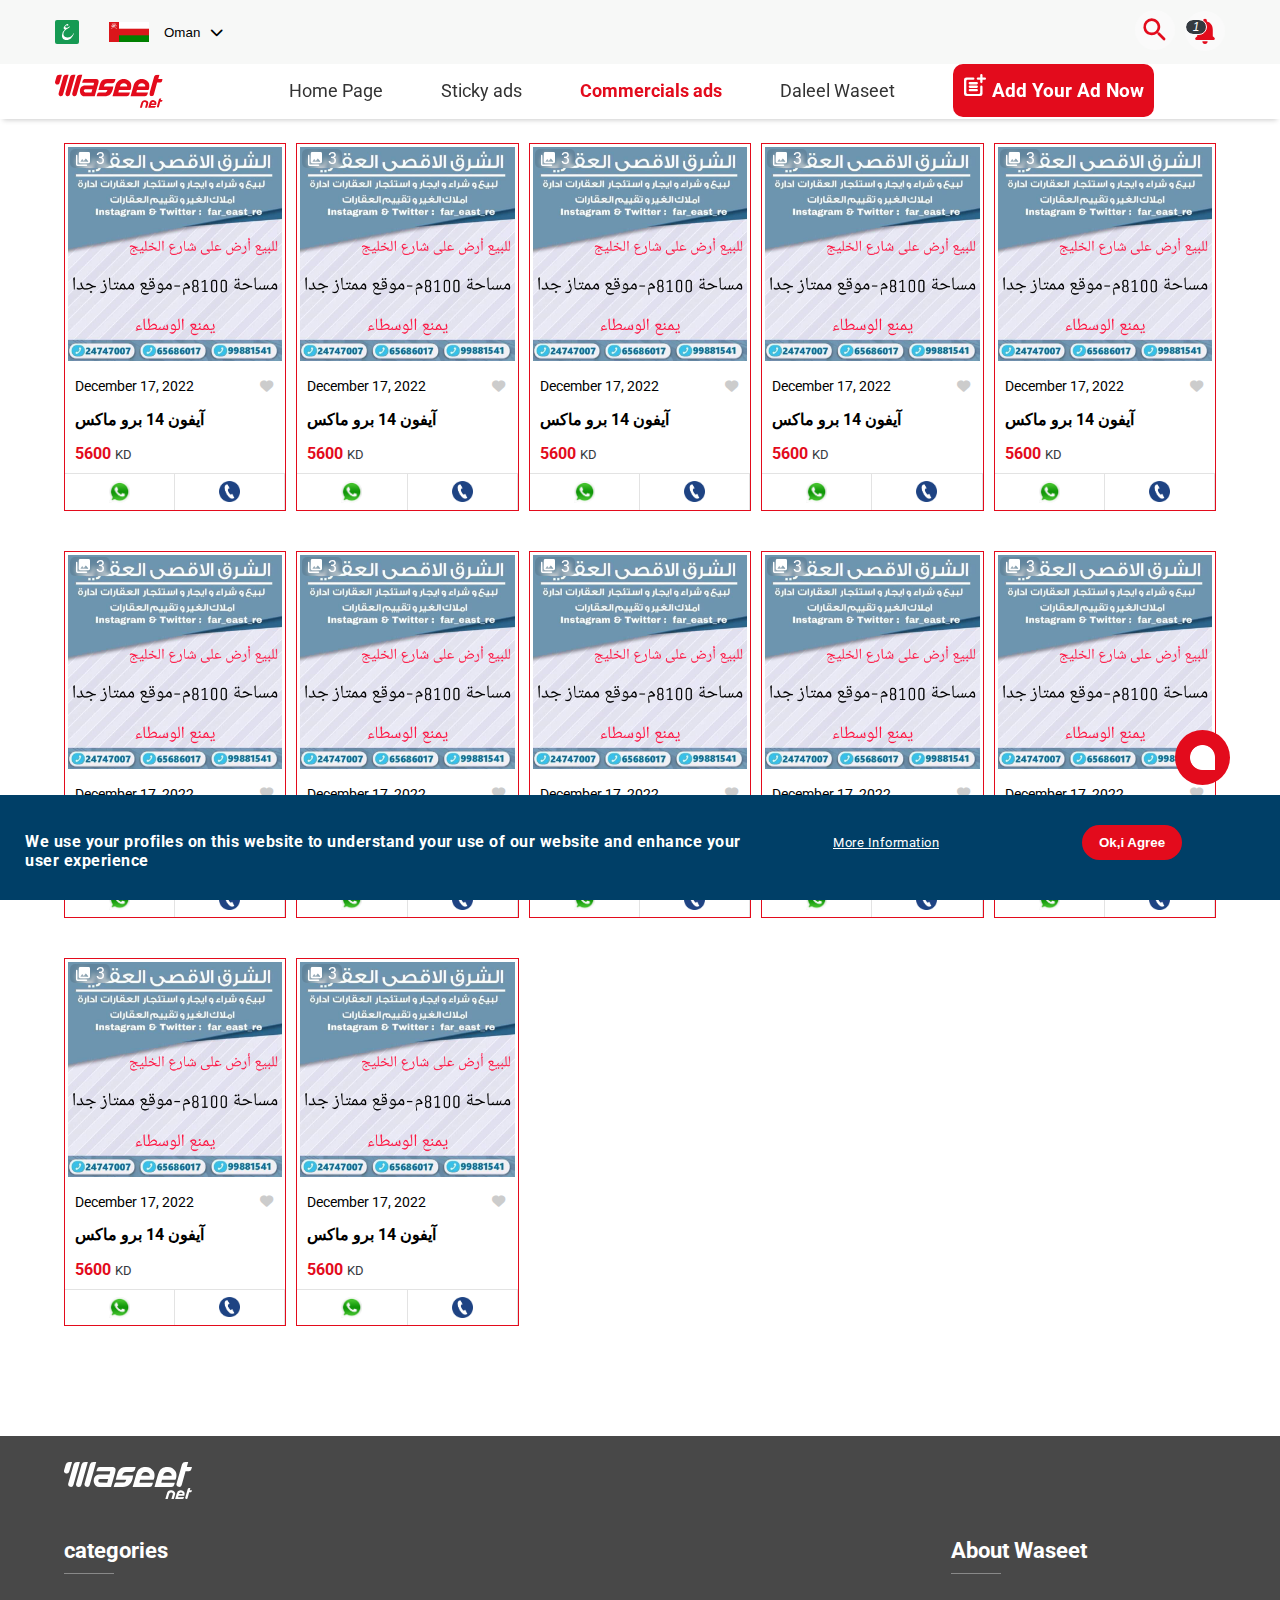
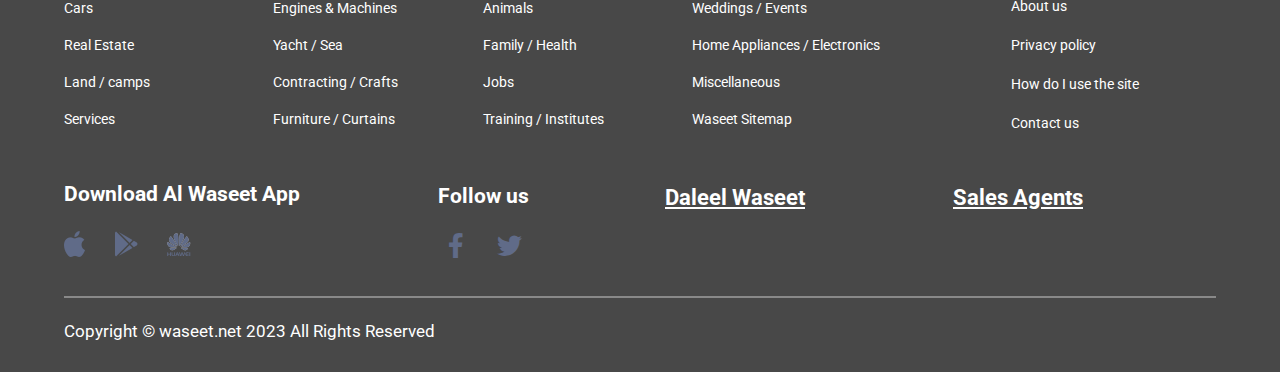
==== commit 8a50b1d3: "edit in commercial tablinks" ====
--- a/commercialAds.html
+++ b/commercialAds.html
@@ -310,9 +310,9 @@
                 </div>
                 <div class="mainHomePageNav">
                     <ul class="ulStyle">
-                        <li><a href="index.html" class="mainLgMenuActive">Home Page</a></li>
+                        <li><a href="index.html">Home Page</a></li>
                         <li><a href="">Sticky ads</a></li>
-                        <li><a href="">Commercials ads</a></li>
+                        <li><a href="commercialAds.html" class="mainLgMenuActive">Commercials ads</a></li>
                         <li><a href="">Daleel Waseet</a></li>
                     </ul>
                 </div>
